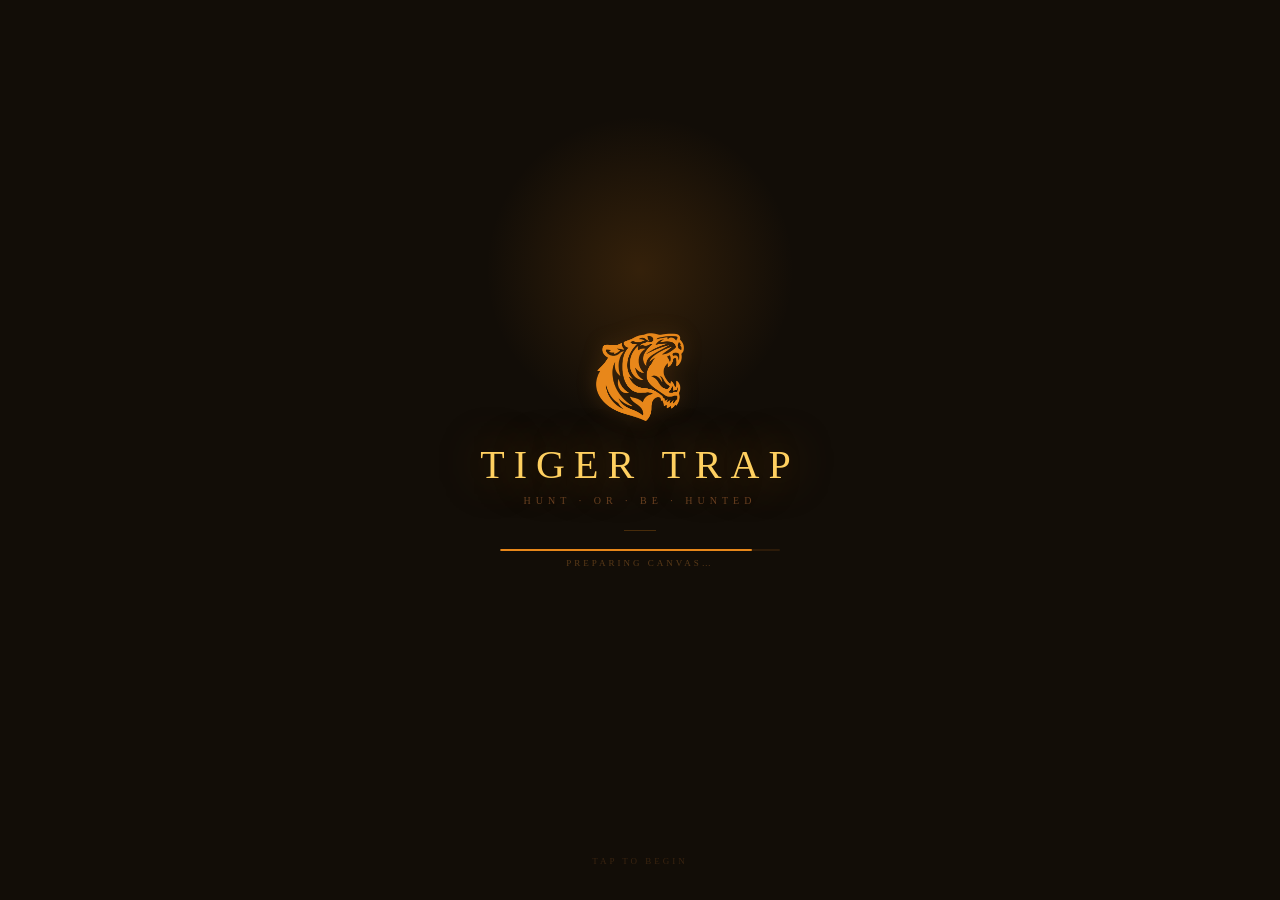
==== index.html @ 63dec056 "index 1" ====
<!DOCTYPE html>
<html lang="en">
<head>
<meta charset="UTF-8">
<meta name="viewport" content="width=device-width,initial-scale=1.0,user-scalable=no,viewport-fit=cover">
<meta name="theme-color" content="#120D07">
<meta name="mobile-web-app-capable" content="yes">
<meta name="apple-mobile-web-app-capable" content="yes">
<meta name="apple-mobile-web-app-status-bar-style" content="black-translucent">
<meta name="apple-mobile-web-app-title" content="Tiger Trap">
<meta name="description" content="Trap the tiger in a few smart moves. A minimalist tactical puzzle inspired by ancient South Asian hunt games.">
<link rel="manifest" href="data:application/manifest+json,%7B%22name%22%3A%22Tiger%20Trap%22%2C%22short_name%22%3A%22Tiger%20Trap%22%2C%22start_url%22%3A%22./%22%2C%22display%22%3A%22standalone%22%2C%22background_color%22%3A%22%23120D07%22%2C%22theme_color%22%3A%22%23120D07%22%2C%22orientation%22%3A%22portrait%22%2C%22icons%22%3A%5B%7B%22src%22%3A%22data%3Aimage/png%3Bbase64%2CiVBORw0KGgoAAAANSUhEUgAAAMAAAADACAYAAABS3GwHAAB8FUlEQVR4nO29d5wdV3k%2B/rznTLl1q3rvVrO6rK6VCzbGDgZjjAHTIQTIl4T8qEkIJISEJARCQg9gMMRgbAOuVIO61SyrWr331da7t87MOe/vj5lZ3V3d3b1bJNngh89F3ilnzpx533PefqgmaTNewSv4E4W41h14Ba/gWuIVBngFf9J4hQFewZ80jGvdgT9mfOPe5IC19YGftg1YW6/gEugVJbh/GEgi7yteYY6%2B4xUG6AV6S%2BwfHEDC/Hovn/0KU5SHVxigG5RD8N0ROdHA9YW7%2BUrlMMcrDFEarzBAJ3RH9KWIfSCJvK8oxRzdMcUrzHAJrzAAekf0LwWC7wmdGeIVZugaf9IMUIrwB5LgB5JX%2BvORymGIP1VG%2BJNjgCtB9NdyUejtx3uFGTriT4YBeiL8con%2BZSABlc0Uxczwp8oIf/QM0Jnwe0v0/SL4l4gMVM6t3THDHzMj/NEyQH8Iv9d0%2BzKSgXq6/E%2BNEf7oGKCvhF82Df8RyUDdXfanwgh/NAzQFeEPyGz/ciD6rlDG1y13VfhjZIQ/CgYoJv5yZvyrSfQD0cyAfaB%2BMENXK8LLnQle1gww4ITfR2p9GakAZd/4p8IIL0sG6K240y2B9oF6B5rgicAE/wcCCGDNEJov5WuMq5VHJw%2BS9RMHyfyoKmnGLTKIfIJ0Fav6tHaPNylxrlVHjzeroWdb9cji%2BwFACijqRNuaIbTuOi8kvFgQlJTkGQRPEJgZYAb91xuSEc0sGP7fnRlBCiilIfs9SFcILzsGKDXrX2nC7w/Bl%2BobASwIGj4hic6EGmJ8jTz6mhnWyeUTrCHjauSY2rhIEAGiRJvMPrF6GmhMq9b6NDfsO%2B%2Be235G8baT7qhjjWp8l30EeHilOFMVEelxtaJpQq10kragiigZQxIUr4yKmG3AMoUwBLEgah8SZiYoDVWboFqloRzF3s92FnZtP%[base64]/L1jGDXopM8LJggJca4fcmVIIAFgJaMwSz37wlKT9rpHFg4RijedYIMzm%2BVg6tiaI2bsuoGRAgg5EuMFwFjwjCIIhkRCAUSggEjxmZAkNpKCkuiRmagwWBoQGQISGjJrUTtg6okAjwFMPVQN5lVpo9QUREIEGQlkEwRcBVwctQiRFi%2BMsPAyh4gOMxw39vURuXeHBzduMnnkzfwAzBAIXj8FLAS54ByiX%2B/hD%2BQBN9CCmgtKZ2wpwxXO67c4Zdv3KSOXZ8rTEuZhI8zXAU4CqGp6HJn2j9ZwqIgP7gaThfW5fdeKLZixAIEwfJ/KJxZs380easmEVozbM2qLQopQNmUJp1OJETgSSRtE1IS/rMIQjIOoyCx2jLc9vZlDrXmOF03mW3raDd1hyrdIHZUQyliQiMqEWcjAgxKE5m3BLmyEpRM7ZGjrUNSFcDzNBDkkJ88vH0mu9tztW91HSClzQD9Iv4B4DwezfTX7pYEJRm/yNLAe%2BWKdbW%2B%2Bbb0YVjzDkJWyDnMnLBjMuAFkTSFDCE8GdnT0OBASkgNYMtCWrM6tZXfa014nhsh89hMK4fbuz9m1Uxt26yNaclx1qKy5lA%2BSsBIgYJSwKWQfAUI%2BMwzrToM6db1MW9573Wo41KHm5Q1Seb9MjWvK667CVLUErnQ5ZBhaEJcf6uWdaxDyyP1Wn2dZZzrercHd9qrcy5HH8piUIvSQa40rN%2Bd6fLD4q7/EJBUABIMwQBfPsM67l33hCpnjfanMYA0r644gmCYACWhEjYAq5itOR0Ie9yLmJSrDoqLCGA1jwzM1gQSArg7Q%2Bmdu8%2B500XBK0Zkjl4FkF/4c8Sm94wx17a0mkl8DR00iYhBXCmVTcdbVSnt51wm3af9WJ7zrvjGtI8JLzWlFQYXinOTx4szo2oNAoTagT94bAb2XDMneMptgRBTaiVx2qiIq2ZqSnLyZPNaoynYRBBSwHlKphhe595dXzde5bEVrTmNAsC7Tnvtb3xe63Jl9Iq8JKrCnElZ/3%2BEH4pggc6KrbhrL9onLn9/62IGUsmmEs9xWjNsQL8Gd0QMBSDYyZRa05nHnkhu/0Ph9zo%2BZSuSjsci1vUMKpKNr1muqnunGkvYSZKF7gwNCnsCbWydedZTwJASEBSwFMaxmd/mZk9e6RxZkyNHJl3mQWBFINrYkLsOO0e/vdnM62bT7hzNaMGACoiomXmcOPILVPk/nmjDXNsjawaVy3HVMXEWEtirBQE2yZsOtHynKfYWjzO3P7Rm2L2lCHGNEuSAICCx%2BpwvTr8xN7C%2BZ88n1%2BY9zgmBRQRtKdgmtJnRKXhScNXbb5xbxJ/%2BehLx2fwkloBrhTx95XwuyJ6InAo5oQKnSDohePMnffPt92bp9g3GBJoy7MCgWTRjKwYOmIQHW30jn3kZ2l9pEFN6ur5N04xN//zHYnramOiSgPqd/udFz78WNuCcAYNdQVDwPM0jA%2BtjK7%2B6E3xVU0Z7RFB2CbR2kPO8//wTGZUVZTaFo0zzs4aYVgzhpmjahMYPCRhRKKRwPHgMZoyGoHcrpSGilkk1h8p7P7aupzx1Tcmx4ypNiqbcrrdFCQJFDEJEZOw5bi7/2NPtBmHL6pJROBFY80dD76tck7eZW1KyNYcZw7UezLjcAQA/8XDba%2BIQMXoTPwvQcJn6dvuoTRkeP%2BkQfLwzVOs0zdNMYfNGG5OtQ2gNc8aDC62zLQ3ArAhQI0Z3XyuVV/IuihczKjsqSZdONyg7EMX1dBjjWpCeP2EWnn4c3fEC0vHWzMKHuOND7Ts3n1WXV8sRkgBjxni1qnWpm/cW7G0IaM9Q8BgQO864744KCErJw2So0PZXwjAEITzKS%2B/77w6dKpFpWrjMnLDWHOWFDBCow8DiBiEgufbMF0FbXTSMRRDaw1VExPmyWav/q0/aM2fatFjfvzOyn2Lx1nTWnLaMyWk63Hutf/bWv%2BJW2LjBIF1CafZtcBLggFC4r8as37X5tNuZ3tdTPS1Mbp442Rr/%2B0zrMSckeaMmpiwCh6jraA9ApFlQCoNeNo3YcpO1hkGYApfGSUCJBE0M5QGHMWob9Nnv/tc7vAjOwrLlIY0JBXetSjy3PuWRecUXOZ3/ijVeDRgEmaQIeG4Cva7FkdW/8NtiVUhAwBAzCIoDWQc1gBUVZTMIw3q9CMvFA4/sSd/3YU2PXzxOHP7uxdH9YLRxvUMEsXDpJlZEAn2PdWhyV%2BITgPmKrhDk8L8yfbcc9/blK98/H1V09MOa0kQSkMnbBJbTzp73/tQ26i0wxVfvzdJzNc%2BhOKaM8BAE/9AEX7QFocXEMALx5o7XzvTTtdNMqaPrDRqPGZkCwzXJ3SqjgqZcTRacrq1IiIqKyO%2BxSfvMhTDo6IuMsCaWQsiYQoYUcs/e6xBnfr1fufIU3sLIw5fVFOkhKsCxVIKKrxhtr0lZkP9YHN%2BZbEHOW6j9bF3V7WNqpIjCx6zCJhOM7Rm6IgJQxDhe5uya769IT8rlefqmhjVf/7OxInbp9sLBfnMJ0u4mZkvjZ%2BrfDOpo6DB4NBUG7wZ5x3O7T3nHV403rre8RiCQJqhtAYPSgrjmb2F5//i4dRsAPTVNybltWaCa8oAfSL%2BXs76vSX8QKkFM4gBStiUes0Ma8frrrcHzxlpTouYhExBo%2BBBBR5YYQiQZRAe25Ff/%2BiOQuXpFjV0WIW8uGqiefG2aebY8YPM8QmboNk3cwJ%2BUVYhgJzLqG9TTdtOegd/e8DhdYfdWVmX48Al2R4Apg%2BX%2B6oiInO8SQ1tynAt%2B9YmKQne1GHy8EdviskFY8wZbQV/1g3fxwtm38aMbv7Uk%2BnDaw%2B7CwFg5SRzy9fvrVhYmxB0osHLNme55XSzd%2BFilnNNGe02ZZnzHhMzEDGIByUE1cbJGlMtq8bUyNFDEiJhSEJbXncQjQiAIQlOIDZpBidtorzHyLlwh1cI84vPZtZ88ffZOimg/ueepASuHRNcMwa4VsTfFeFLccmEGbTHtXG6%2BL9vqUjPHWlOyHuMTIGZGZrIFwE0g4UAlELuAz9tO7DtpDu3c7umpMKM4fLQlCGyaXS15GEJsgGgIcPOqRaF4006vuecNzGV56rwnsDMKQBgXLU8%2Bqlboy2Lxlqz45aQWddfYXIO5x1FjmXAHF4hhtkGoRTxxy0S51PeuT9/ON12%2BKKaYgh4iQilPn5TfP/ZlHb2nHOjB%2BvViNYcKtMFXQEEnt1OKI4CrY3TxVkjzKO3TbO8V0%2BzFiRtYafyrKSADB1tgiCYAdskPLw9t375BGvKqCo5JOuwm4yQ%2BZYftL7w3DF37rVmgmvCAD0Rfy9EHqZSfFLmrB/K96H5EgBmjTD2AMCus97MmcONvb94X9WMpoz2hLhclgcADWhLgL%2B5Pr/umxuzKzVDCIIWgjwBsKfZ7CrYrXNfQouSlHBHVsgzN04xT7z7hsj1I6tkTWuOodkPeTDEJQcUM%2BBq39FV3D/N0JZB1JbXre/4UWv9oYt6im1QztNsCYIO7fVdVZwLmUAKeGgPNQI81dF0Pm2osf9Tt8adlROtWc1Z3R6SoRlsGYSGtG5e8V9NNXWTra3ffXPFwrYCu0mbzJ1n3MNv%2Bn5qtKf88QlDq682E1x1BugP8YfmRwKgGBJFJkgiaLp0rS9nc3jb5YQPP%2BS4/WMuGWduv3tOpHD3bHvJf6/OrvnvNdm64RXizMPvqqioiIikx2DRzRpUGRX43QFn%2B9fWZa1dZ72Zpa4J%2BsmhTB3oGOwpmIYk59brzG3Lx1t83RA5fGSVGDkoIe2s44tbQvjOM62hBEHGLSJTUmCd8WOCwrEMPqiOmyTe/VBq68ZjvthT/KGJwDUxakxYIm0ZcCImOQmL8nGb3KhJyhDgDUfdiefb1Ihi5gy8uBAEDYCVhmFIuP/6Z4lt98yJLmkJmMDT8AYnhPGl32fWfOkP2ToA%2BNwd8fXvWBRbXt%2BmnCFJaX3w4dYNT%2B51lnXOOLuaTHBVHWH9IX5JUIohVUC0xddqhoDvEb3MN0%2Bg0hGMAOIWtd081dp572y7ev4Yc54gAhg4l1IEAOdSeuTuc%2Br5W66T81I51ihh1gzRlNFq1SRz3qKxFdh1xtvzwhm38WC9NhzFwjZITxksvO9szs9K5biaCKw1SBC01hBTh8j9/3ZXwpg1wlyq2Y/HyXusGzLKEUSCAFIayhQwqmLCaCtobD3p7D3RxC3n0547odqI3jrNWlTwfK8xM1RFhORXVmdWbzzmrqqN0cVxtcbZEZWibeZwqUdVyVhVlOKDk2JQ0qbhMYvsyoiAIYGzrdrbecbbu/aI00IATEGeBpMKVskwhKHYBOspmJ96Ir1weFLsWTzemtmWZ2VKyPo2L/fozvy44FvztzfmR79mup2xDIq4ivmeudHkUy86DD9ADh/8aRu%2Bfm8S37g3edWY4KoxQOcklt7O/IohByfowspJ1sHZww0aXiFjcRu2YnA6j3xzXhWaMuyda9V0Pq3tTJ7tggej4MFyPDYUIAyCilpwBsVF25JxZv7GKdbESYON5Uoz2gqslWKvJiFMU17imQc35%2BmWKbZPVt1ACshQDl40zpy5bKLVHiEZjRL%2B49fpNbkCJw0BVzMM4Vs%2BaeoQuf/H76ycEjFIHG1UTTGTYzUxGYlZQniKLcBXliURWnPa%2B9nO3Jbvb8lX7a9XU7WGHF4hTv/3G%2BxMGLEM%2BJGcqQLrKUOM%2BE/fXXl4WIUYUh0Vs%2BMWQQXmVgCwpL8MnWlRrb/bn9/37CFXbTnuTqpP69mdP4SvkHM7vYTfT2kYUkB5GsZnf5W1H323kSciM24RrTnk7TnZrBcKAc0aONWsxj5/yn3hlqn23LYC61kj5HWTBxuHDtZ7U8JY6WJ6uRpMcFUYoCcnV3fEHyqEb1sYWfOXK2KzhlXIFUR%2B7HloUZEESBHINQxo9uOBHQUUvCDojFkRkbQNMmMWQQpCzmW0ZHW7t5YFhClANTHBBLA0yN180p334Jbsuvcvj60416odKWB2toGHCOXftgIrzcys2auMichnnkiv/u6m/KrAeeWvYORbF8fUyOZ//11m/R8OuZM8zYZtUMOckcaJuaNMNbZaVBoGZGOa03vOe4UNR70Rhy96SwGf0heMNl/46j2JiTVxOao1r7lYBxCAeM10e6EX%2BBbyLqtMQXsRk%2By4JdCa1862U86e3%2B13MmuPuBMvtOnF7UPvvx1PqJVHlk0wz4ypkfTU7kL1zjPeTBC3W8mCOCQoDSkF1OGL3uSf73LWveOGyApXA1GTzKA9rQnGB5dHV98y1V7VlvdDQ6qiwl48zjh3sN6bEj43XAVCurnSTHBVRaCuPLyXIRR7Am/nW%2BdH1vz7Xcm65iyjKavb7entMq8f/M7FdvbgnBAEkgaZBDIZvhmyNc8qkGpFsbdWEKjgMeaNNmqZQFqzIQj6357NLqmKik1vnBdZnMoxCh4rECCptEgkCFIzvMEVMvLN9dk1392UX2VKKriK7SXjzOfPtuqaE81qPBH4t/udJR3vZpxtdUY986JTcmgMCcdTsBaONl74%2BhsTU6KWiLfktDJKiGctOVaaWRORrIiQlILkkQbv7G/25Q4986IzdP8FNa94yGvjVD9rhHF08XjTWTnRmlQTxcjfH/Yu/HBLrnr/BTVFSihPkaFD5Sp0ERSt1E/uzlfeO9dmQUTjB8mRUZMyeZdjRODNx92aXWfcg9OGmlOyLnsAMH2Y0YEGOzPBlcYVV4J7LfcXDSYzqCJCzc%2B8v4pr4rLK8bhkeEF30J20glCRVewrzaLYchJ4OyVB3fv91NFD9d5kEczaBOh3L46ufdsN9vQRFcYQIqAtr0s%2B01NQtXGSP9tZ2PTxJ9KLLcMn/tfOtNf97atii%2B/7QerU8SY1QfiuARK%2BZCJC5ZyINIOJNaQOMqnCFEpPwZw2TL74vTdXjErYoiLnsio1JkpDkYCosIk8BWw75e79xW6n6fcHCzPCNEUwMLJKnLphjHl82QTTnDvKmDR1qDHIUcDPd%2BY3fX19vvbQRW8ycEk8kQLeLddZ28bXyPwPt%2BXmZQqcLPpePDgh6p96f1VtzCIr57L7pgdaTxxpVBNDb3pFhJqf/vMqrzouBlmSaMsJZ89bH0x1MBpcTaX4iq4AfSV%2BwBd9FEPOHmkeHl4pF6byrEvNcj2hK8tN0iahNJBzfds%2BA0wEoTVUZVyY71lsN33iCY8IgbUGEN/blFv1i135%2BuuHG1sWjDVy9y%2BI1inuaIr1NHRFlOT2097Bf/xV5npTwnMV27dPtzd86fXJFbvPuSdPtqhxgC9GkG9NoUCRD9BxTmKAGGCtYYytkce/dk9yUDIiKrLO5cQfZodVxYTMuYzfHnC2PvxCAWsPOwvDa2rjon7JOPPQLVNMc94oY%2BqQCrkiYQvkXcYvdhe2fmNdLrb7nLe4uN2pQ%2BWBW6dZ5%2B6ZbU9tyHDNp5/OqEwByWAZICngegrWDWPNo9UxMTyVZ68qKsyqKGWYQSSgpABSea4%2B2aL3Dq%2BSg12PETXJ7my7CPWBq6EUXzEG6LXSe/l5JgDXD5cZU/jfH8GulhpgDmzfCCYMIj8dtTtTZRF4%2Byn3YHWMkmNrjBGWJBmGArgKojmn9R0zIoue2etsXnvEXRRaoAwBrynLQ9YccYfcPMVab0qC6zLLQCcIbd8tWZ365JNpI/ToLhprPv%2Bvd8YXFxRz1uEcODCJwlfuw69fG6f6pC3SzBBtBZ0AgKYsDwp9FTUxuvg/b0hieKUcksqxMuQl4lcaigiiKiZkxtH81J78loe2Fextp3wTqCSoBWPMna%2BeambrJtnTRlaJZTrUmgGsP1LY978bc63PHnQXh5%2BjKkaNN0629r1muhVfONacPbhSXveDDbkN//BMZr6jOOKvWAQSrD0F68bJ1uZP3xafmff8SUEx%2BCOr4vSXj6aamnNcYxpUYGby2DdlA%2B12AnTFBCGuFBNccR2gLKW3G5IdkpCy2JDPAAwCJWJChh9PEFDwGDk/5qadIEtBMXTMIjrepBo%2B8Eh2cE1MHF0wxjg9bYhBk4fI2uFJMbgqJgbFTKL/uSe54G0/TO3ZfdabIUS7zo1/fE18w7sWx5afTakOySfM0AkL8tNPZ3cda1TLAb%2BcyX%2B%2BLjFRAUQKZEkyDAHPVbAYwJxRxq7bplots4YbQ4dXiiFRk0YbggTA7hO7na3/8rvMUmaQJanw73clz00bZsxqyuh24leBLaAyStJVwC/35rc8sDkf3XHGW%2BSPnzh/%2B3TrwO3T7KEzRxjzbMMPX8g4jKQtcKTBO/X9zfljj%2B0sLHK1n202ZYhx8HXXW%2Bdum2pOHVltLI9ZAvVtXv7DP01tefSFwkqg3Q8QmKCJ3nmDveaTr0rUBQF9LAVk1mFeNsGa9aO3VR7%2B%2BBPpC3vPe9MAwCCWzL6ClnW4UEwGnZngSusDV4QBOos%2BxSiH%2BAn%2BsgoAcRsyTOLWQShxOs/pr6/PbDvfpmV1hNSoKilnjpCDpw01pkYMopzLXSrbkiByDvO9c6PLhibFji/%2BPht55IXCSqAAApCwKTW6ShxIRkR28iCRjtsUZ4AMQZ6n2Lxvnr3mbQujdWdblWuIS9lPnoaqjQn52M7cc8/sLSw3BJQtKf8ff5bQtXFR1ZJj17AgqqKiytMwx1TLYx%2B9KXpx5ST7hrhFcBQj5zAiJiHrcPZLf8hufWyns5h8h5385C2xrTdOtpZfbNOeIWFoXyTScYukJYH1R91d39yQ01tPujcAwOyRxp7XXW8333SdPWNkpahzPEYqr72sQ1QdE/JCm2r5znOZHQ89n5/VkuOVALBwjLnjTfMiuVWTzPlVUTElXdAQRNh2wjn86WcyhT3nvJVS%2BMUfpO9NNuIWtX361fHdb5oXqWvJ%2BUnH4QQkCdSS0%2Bq6ocakh95RkfvP32fXPLOvMG1UlRzqKIZtEE636NRl377TN7uSotCAK8G9kvu7DFm4ZAH6x9vj69%2B1OLa8IUjySNoktp10973lB6lp7deTPyONrJKnPn5zrP6W66wFGYe5VOhCCE9DV0ZJ5BzGwXpv/7c25lr%2BcMhd1LliQdi2ZogZw%2BSLP3x75RStfZldXBJ9tGkQWjK6%2Bd4HWrymLA/WDPHp2%2BLr374ourwhIFoi/7m/PeBsWjbemDG6yqhsymr2E1CYq2LSPHrRPfHxJ9LZfRfUNClIKc3yDXPstf/6Z8mVTRntSQFDaShTQlZGBfad9079z9rs6V8H1qSbp1ib7p1j2zeMM%2BcmbIF0QSPnsiuIqDoqjFRBO0/uKWz%2B7nO5sada9BgAWDXJ2vLm%2Bba5fII11zYIzTmtCeCKCMlHXihs%2BJffZq7PFLhCBHkHwTuLacPkvn%2B%2BIyHnjTKnNGa0RwKylAjqaWjbgIgYhKON3vkhSTk0CJIT//ir9JoHt%2BTriqm%2BM0FeSaV4QFeAPjm7OoEu/csAcCGtvbAcDQHkKsaQpBhcFaWmdIEryFcd2VOwJtSK89OHGaNzLntgkCpqtzMzEAGtOXZr48IUguh8q66UBOVxu50eQeyMwQxpSip88pa4iBpkBA6vS2IZg%2BMm5GdXZ19syPAKALj5OvO5tyyILG9Ma2VIv032Z0fxxtn20qzLaMj45kuPIarjQuw96x7%2By0fb4vVpPdYyUHAV21MGGwc/fnPshra8VgCE0lDVMSFbcrrwhd9knvvOptwqIoy8Z3Zk3b1z7aEzRxiLBfn5xw1p5RKIKiPCZAC/2lfY8q2Nufjec94KAFg%2Bwdz2joURY9lE6wYjyEFO5bVTFRV2uqByf/tkbuujO3yRRwo/nNvzS5vgvnn22o/eGFuQjIhYQ7poVWI/QKWYEQwB4Sqwo5hHVRnDAhGJWnK6sPGoO7IUDVwtfeCKiEB9lfuLD4X25Z1nvISjmMIIzLwHPaZaDpo21Hh%2B0wl3ngly3SBn9cH7KxdJAeQ931GmtK8fEPnhBYCvqGqGillkmALiWxuya774%2B%2ByKcGarjdPFFROtAysmmsJTTJ/5ZXZOwWPzjbOszYvHWysbMx1t7oqhkhGSG445e5/aW1gmBXQyQq0fvSk2vuBdyicoRkuOFRFEQPw6YZE4UO8e%2B9Cj6cTFtB4mBVylYZqSCn/36phK2iLSlPWjKBMW4Ynd%2Bc3/9mx2VFueF7xvcXT16%2Bfa100cZKxwPd%2BjjaAuUNQUZtwiPH/a2f%2BN9bnWNYfdRQAwfZjx4vuXRtI3X2ffYMog%2Bd5XomloUtrbTjkHP/NMRu27oFZKCY/8CcYEgPG18uj/d2Os8bZp1sqMw2grsCICKQ1PChhSFgXoMTSChKBgtSTfMQk1OCmMR7bnXzjcoBa3f/wiIr9a%2BsCAMcBAyP3FYN/iwzvPeFOPN3nnR1UZQwsea/LNjnjv0qix6YRLof18z1lvyuu/07J7wWizcdIQYQ1NiIqqmEjmXC64it1pQ83rGIBtwKiICOPQRXX6C7/NnPnDIacufOZbF0TW/PmSyIzRNcbyvMt4y4OtuwseR6ui1PSuRdGpGYe5c2QdAVAa/I31eZfhhwC/Z3Fk16RBZl1DprSDKjRdKoa2JKE1p9N/8/OMDohfAX65xLfOtTctG2/V1bdpb2hSmMca1dmPPps5caBeDb9vXuTw3bPtOcMr5Kqsw2jO%2BB5twI/%2Bq4kJeaZFNX7x99k9P33BWeQojgyKiwvvXRI58IbZkcUVUWG15jRnXWgwEDFhREzC97fk1n3x2ezcrMuJ0HkHABURannrgsiOd9wQmV%2BbEBNa/ER/YQjIRIRAILTkNWfynDUlzKqosEzpi5g575KljAFOWGRcaFXpL6/JjAidae2D2Q0ThPQ1kPrAFVkBuvX2lkH8oatdCqiMw4nHdjjb/u42c1jOYW1IP%2Bbmxsnm7Pcvja7%2B1sbcKiO47oXT3vUvnPbaG7Uk5V3F9pxRxu6fv9c2PAWca1VNP9iS2f3Ac/mZLXleBACWQfl/vD22/U3zonUtOY2cy/yRn7U9t%2BuMt5QAvH5WZNekwcaqxozuYHdXGqoqJuTTe/Jbt510FxKBx9bIY2%2BaG13cnNNalKjR0wkcMyH/7qnMrhONaqkp4OmgetqwpDj3nqXRuS05rW0D/MiO/IYn9xTsJeNM53N3xIYOThjjWvMaDRmtBEEIAak0VNImqRl4aFtu/bc25sada9V1AHDPnMi6v1gWmTK2xljZmtMIoza1L35RY1pnPv1M%2BoUndhdWhETnKraHJMW5O6ZbB980LzJp8mBjVVteoyXbvoKRYuhf7CpsWX3IUUcaVG1jhisjFuVHV4qGBWPM7O3TrElja%2BXIYPKA4ScBZf7qZ20HTjfr%2BeQ7AS9NEqWoviNdDCgGRAkunv37K/oU308EJhDHTco88p7K1PhaOTLIMyUwdMIm%2BYXfZVY/sCm/CgB8OzOIwUL5tWqYGXTPbHvtrVOt6NMvOoUNR53JjRkeGj6jNk71/35X4uyqyfacCylVGJyQ9g%2B3Ztf/86%2Bzy4mgbYPyD7%2BzsnlsrRhRcMGdPMfaFMA7fpR6ce85bwYD9NlXxze8eUF0WWdRqTNC5nlyT37zJx5PLwqzv0Ll/yOrYmvevzxW11Zg3n3WefHwRd10%2BzRr3ohKGW/KajgKnvBDmkgxtPBTMmn7KffAV1Zn2zYedxcAwKTB8uBHVsXaXnWdPT/rF%2BTyRKCsBv3njUfd7X/7VHpCS45rAWBwQly4frg8fuMU21sx0Zg5qsqozLmMTEG7UpAhyL/XkuBPPJ7e/MyLztLidysm0poYNX77zcnGmcPMKW0F7VbHhPmxx9PrHtuRX2EIeK4uMQlzt3%2BCeeAU4n4zQHdWn76IPh3vp/Yqa4vHmc9///6K%2BTmXw7ABYoaujAjxs125jV/6fW7chbQeEbTB0i9SBcCPWLzsuQSsmGBt/eSrYsMmDTZGN6a1E7fJPJvyLtz3QCqScTihNORNU8zNX3tjxeLWHF82%2B1dGhfzNvsK2j/y8bQEBPKpKnvzJuyqGGZKsYF0vuRZqP7QBrOHe9/3W0yea1HgSPrMyg6pj1PDIuyuNqqiodJXvq6qKCsr4uQHtBAz4ifdJm4yCgv7%2B5uza72zML8x7vgPujXPstX9dF5tfE5fx5pxWQYJ%2BB6fduZR3/jsb84csCR5XY9C0oXLwqGoxbESlrBZEyDq%2BFQnwg9sUA572q9W1ZDn9mm%2B16IKHCBHYVWwFK7cHkBZg7ShE3nZDZM3nXpOoq08rpzIqrLu/07J37zlvWugILEmA3TDBQFqFBlQEGgjRpzOCvFe1%2BYQ7/19/k1nzj69J1DVltRccFy05rd4wO7p00Rir6eEd%2BdVP73XGnWxW47wSeQMAYAoqzB0t971pXiR/21R7MQBfHJAwbAP09bW5w6k8LzckuQDT7dNtCmN0OnWeNDMe25ln%2BCfptbPs44PicmxxVYZSYA1dERPysR255483qSWS/FlfCniKYdw0xXpxVJXRbvYEgJacVvDFDiMYF2aGro0LY/c59%2Bi//Cab2n7KXQUAg5Pi7Cdujp26c0ZkZbqg0VwiWE4QyFOM2pgc9vk7E8Mtw68e4SqG7zNgxczMDEQtMhOWwIkmrylqImaZwg7MyNEx1eLgvvNqGgBIQZ4h4eQ9jgVanEsEPlivkjmXIYhIEjBpsGzefdYTUvglIEtKPVdJFOoXA/RK8e3h/OWi06UDiiEMCe/Brfk626DVn7w1vipTYBQ89gwBozmrVU2caj56U3zV2xfYud3n9c7dZ73mk03KcDwWIHDCIjV1mEFzRhnDrxtszAnq93AQA4SETWLrCWf/L/c5S3wxhM3ahLi4YLQxNeswEXWw/Oi4ReLFc87RzSfc2QAQMSnzquusSYETrnvZn3xz7pN7HYsIvv1JByRDwIqJVlzp9igFAH6EadHzWRJQESX5k%2BdzG774%2B%2BzMdIEnEIAFY8wXPnt7fPCkQcaipqxutzZ11RVBoNY8a2YOM%2BoE%2BQF6EgRURQVONnsN39mY3/Pj7flpb19ob/7QinhdfZtyKhPSvu06q35kpdfymum2GFMtay2D7HOtat93NuVp83F3HgA%2Bn9I1WZcVAUIKwtgq6bVnxBXRQ3c0faUU4gFbAXo7%2B3d3b4kURlIahiSo/30ut%2BpiWq//u9vic2piItGa15AC0lHgQkbrqCWiqybJ2TdPsfybO5CRHzKRdZhzLnQg0pDy0wzx4JZCsw5s/lqxnDfKODysUi5pzbEqDn1mv7qb%2BN1B76SrMAEA5o409k0cJBd0TkzvDM3QUYPE8Sbv/M4z3jQGSPsOV9YMURmhphnD5MS8q6kUIymGtiUJgNU/PJ3Z8MiO/MpghcKfzbTXf%2Bb2%2BCIpyGzIaM%2BU5X1fSRC4vHYRE6C%2BtDq7/qfb89MupvUqBvCr/W7D2xZqZRpkteQ1v3tJtC5i%2BoFYBc%2BPy5g21Bi9fJLFf/nT1OZnD7qLlIbMO5yPWhQjAImIEMF37R5XYRXoMVm7K5Q9%2B5ch%2BnQ8dxnxt0MxpEFQj%2B8uLH/TA60Xntqb3yIJOpCpSfp2dW7NsWrKaK8po72mbPBv8Ms4rMNrgzZ13Ca556x7bM1RZ4GvOLMEgAWjDU8SXbYvhBSQrTmtfn%2Bw0O7EWTHZzJqSmBmlY6QDMIMjJmHnGXU073EsDIkOZ8NhlaK%2BOiaqPN%2BH0WEwgrKKwvE4%2B1c/a3v%2BkR35labwFf%2B3LYis%2BbfXJpe7HkhpRsSE0Vf60PBDm01JYsMRp/piWg%2B1JPKCwCea9OimrE6ZAgQGHA1uybLXmFGuXwyM0ZBRjgDo4zfHxkQMyuc9tgC/qh4ACOKSJNDTwVLnQ/rr7IQtF31mgGJ0q/h2vrabe7trN7xXsZ99dKxRTfzrn6Vv%2BPnO/MaqiCCl4QG%2BB1IKSClglPx1nukYHDEIT%2B91TngKpiQ/vY8AnjncGOJ43GEmVgwdN4n2XfAOHWvSE0GAIclZMNoYU%2Bh0bSkwwFIA%2By94LqE9KhTC3ycM42tkU8QgaEaxIxuawaYgdpXO/9XP2vavP%2BreYBuUc5ntN82313zy1nhda157NXFhnGnRZxrSuskQl%2BdDlAMBEPt9El%2B4Kz6kKkpNnobFDFKKjYyDtAgKaDEDcZuMiogwz7R6Z7MFziRsslJ59qYMNYbfMM7YrZhN26RYOJGoogmlt9ECXVkM%2B4o%2BMUB3Zs8O6Kfo01VTWkNICTdqUua6ocYgRzE6L%2BHlgAE2BWRjRru/P%2BSOC44RARgcp/qRVWKUo8J964J7/HIj2HLSuxCWOxlVJU6PrpSjghqa3b41EUTBY5xP6bDOf3g9A0DSEp4hCSV2I9JRE/Kzv8w8v%2BWkO8%2BSlC8ojt442dz0qVsSKz0FRAwyvrw6s/qxnflDtXER8TR0meHhl0ESRMZhNXmwOfyDy6N7w3IvjmI7XdA5SYBmqKhJdLJZnfnLR1ObXvvt1KC3/yh1rjHDjYb0%2BWjpODMXMSgfNUnCr1KHhjTr9hdGmaJQV6eof6vAgKwA7Z3px/nuRJ/OEBJKaZhvWxjZunSCNTVdYNWd3N0VWEPHLMKe8%2B6B061qLAWzMACMqzXO1sZl3FW%2BeFXUL%2BEoxvOn3ER4bMZw42x1TBqugtcdwTHAkiCyDvPJFl0DXIp6DaFLCLZKw6uOCvnT7fn1v9rnLLMEOZ5ie2SlPPnp2xJTEzbR/nrv8Lseat31%2BO7CpD9fFlsgBcX6uxWRISCbM1rdOz%2B6bMZw%2BWLABO1iniRQ3tH5v3qsLf3sQXexBssjDWrShmPuAT/hiGlYpYhcP1yeiJh%2BnVHNjMMXveilipOXoz901Fv0mmi6k/07oJezf3fniv8MUuuMibXyyPuXRBY1ZbUWfSB%2BwBcPTIOw5YTXwAwyfN%2BBL4tXiIxtELhIFAl2axEX21T6aKMaHvZtfI1QHZaJLhCIFXAVe5mCjhP57xqmnREBjVltO96lFU0ztG2QPNmiGr%2B6LjtN%2BDqPYIA%2B9apow4TBsupbG7Nr3/Pj1OAdZ7xZX3pdIl8dFYmc6%2Bs6fRmXDmPEQMwk8Z5F0TTgV7qLWRR1NSNmk3yx3jt68KK6zvALaGlB0HvPeq4kQt5lTKw1ht08xWKlASFItuR04WijHgp0ZP7%2BrAJA31eBfq0A/ZH9O54rT/QhgEn4%2BbF/e2s8k4yKqOo0Q/cG5OcGYNcZryIwOLS3M2mQUCWcMWxJwvk2Pn%2BxTQ%[base64]%2B1ZaYu%2B3i1dIFeDdKVmP27E306NyN90Ue%2B44bI2hsnW7NacqUTwktBd5Kpw9m8KaMzhy56Y4Jj7eMxJCkud5Ez2JDA8SbvYtg9InBNnBKKS7xMF2Ciy6JEQ%2Barb9NDLqT0WctXhNmWkOdTKvPMi84UIcCK2YxZlFk01sI7f9S655f7nGVSQI2oEKffsSiysCWntZC9z53uCiIwE9fGhHHjZPPEkATVV8dE0lVQUhD2nFOFYCZvNzinHZiO4qD0O0TMopjW0LZB%2BMMh9zwzKPTUFw/DtVgF%2BjxLDNTs31WbnSGlb52ZO8rY9ZEb4ytaclqVEWwGwLdUWNIvsdZ%2BLJjNz6bUmVSeq9sPsu%2BMSkSEHWzXSMX3mIJwskkXgnYpZop0hS2Snir/PYVfU5cJ/gcIlgIyBFTe5fj20%2B7xiEmsNbtRi7DzjLf/QpseQWjfQV7%2Bx%2B8zs3ef8643BTlKQ75rcfT40ESgswygmByamF0NzB9lxJdPsI5URoRgZk4XmF847dVSMBbhFJN1fDGOyE/m9zTYlJAX27zc0y8WJhF1nGy6wtVYBQZUCQbQr9m/q2bCkho1MWr4lzsTtZIgFZeXAK8YHDUJB%2Bq9w6da1OlwZkVgzTnVoprCwk4AoAEhBVRNlBKevqyTpBhoymkRvkDU4lzcQkJzeSIQA5CCzPB5pfDbA47tKSZmCEMQdp3x2gKVUQNAweNI1uGEFHAVszlpkDz8ZzPtRc053afKGV1BMbQkEBFE1tWYPsyc8PaFkQmteeZ4RMgDF7wjL17wpgaM2R7TE8aGhN9H%2B3FT9OguZ%2BvZVj0qTKsMnzOQq0BvUTYDlG367IT%2Bzv5EYCKwFFD/ckfi5KTBcmTGKd/qQwA8Bn9/S65eFA11uF43Z%2BAE17V/kqiFdGWMKjx92SxDjsdoyLAV9teS5NgSlu7kcS4F4TMQRwySQxOiqfP50CO87ZQ3Z%2Bdp71AiIoycyzjW5EXCdwkfEXh/iQF656LIxYqIMIPwiQGBYnDUIOF4cJgBTwE1caoZXS1GFVxWUYPokZ35s0rDEMKv8hCOSdQk1zIIiqGVBkctkkcbvPrvbsxNCyN0y6Wh3tB7X0yi/V4BqMs/Slzby9mffLOhUgz5yVviG181zZ7XnGWv3FlOMXRFhGjzcXfXC6e98YOTYpir2sM0STNwMa19m3RRdyxBTtwUl83q5MvDSOU4Eh4zJXlCitIRjSXAGipmC0wYbLQSAUL4G3IEliCSAlprNh7Ykm20DVDeY92a45h/8yXbofQL6xpLxllbXzMjsrhlAGd/T0NXRgTtOece/MjP2/a4SucF%2BVGgeQ9eZYSM7afdo0/v8T3nOiiUS8HkH7fJMSWgNStDgA0J%2BqdfZY43ZXkwFe19UIy%2BrgL9XRDKYoCyld9O6O/sLwQ8j2G884bI6ncvjq5o6iHK8jIw2BCEn%2B3MZw0BL2LA0Fx8GmjJK1nUUQYAU5AyJEzuNKv7sfeMnKut8P2YmbiE7b7rLvn3jakSoaTQAUpDCoJac9hd/LOd%2BY1DEkIUFJvF14Qi4YhKceofb4%2BND%2Bv7DAT8cAvQhZRu%2BsQTmei2k%2B7stjy3GYLADG0IkKuhvvDbTFtxKEdxG5URchWTFgSqjAj5uV%2Bm16w97N4gBTxdtD/wlVgFgN6tAr1eAXqj/HZ9X8%2Bzv%2BGHBpt3z7LX/d2t8VUtWa1EL4hfM9g2SZ5s9lrWHXFnV8dEe/mNS1oto%2BC1m%2BKo6P9YEFFXRBWkGgMAXA%2BmYri9YHZRUIzZo4xhAKBL5CqwXzJH/9uz2dnrjzp7q6MiE64SIqgfFzEo%2B893JNLDK41Bebf7ALzeQPi%2BEfr7p1NHzrSq0RURalEMz/Pze7kqKuTnf5PesP20NzuQ5TusOgRgdJXUiQgJItIfe6Jt3UPbC3XhfsblmsP7Kmb3VhkeOCW4j2tRqQ6H2VF3zLDX//OdiRVtBVZcRHTlgBk6ZhK2nHD35T2OmQJad6ZoQoeD7ZxAnWNIO0LiUsBb3uNIrsBZIVDWNCwIlHOYJ9Ua48ZWy6PBsQ4BdOH%2BZDmH4x9%2BLDXqxfPeBMDPjQhmXPGB5dFtS8Zb0wKb/0CJPqoqJuT3N%2BXWbjzmLSSCtgxyI5JiEQMiYZHx2WfSax55obDSKNqmNfyGYWGB2SOM6hdOuQff9VDrwZ/tLKworordGX224Q%2BQMtwjAwyE%2BNObpe4S8VsbvvDaxNKCx1rx5dtylgNmYOMxTxGATIFtV/vKWjGdmgZdZr6hjipBOzSDBRFsQ7jhdVkXidYCpwy/PHtJFij2QRBAnoauiQt7xUTzFIFARNpPK7/0Pw6K4qYLqGzN%2B8Vsw8SZeaPNHW%2B7IbqyKaOVHCCbv2LoqAlxuN49960N%2BblBsooYmhANE4YYVccb1akPPpLa8n/P5%2BvCfhTfH5o2icD/sy6L1/9v65jdZ9XM9v2M%2ByA59FXaAMoXg3q1AvSnQ5fu63qZCzdaeN0se91/vC65zFUMT4O6K3VYChpgQ0I255S774I3DABacrrS9bggOr1x0qaQKbqMUAzBAJsSqIpRDgCkQZ6n2WrNcdrwV4CSDGAbRKooTJqCMuy3XmePDDa5ltSJeYIqIiSIWPjBmczwi9D%2B5YpoRBAQ%2BJoGZi5kcMwU9IMt%2BUMZRyeJ/LJKliT1rfXZNW95sDWx7oh7Q2iU8PtYohkG7TjtzfI0R0JdpadHlysed9tGF%2B31hIERgajbP8uC4cuI8r559pp//bPEirzHWvWB%2BAE/xNmShLMt%2BsypJjUaAFJ5VNandX2gzDHgz%2Ba1MWrvM8MfPNYoKf9zUMZkSIIKRICEb8s/0uC1BPvrds4bQFuB2/aec/cnbBJe0WZ26QLr2aOMSUsnmM8zg4QonUcQikNSkGIm8aqp9paFY6ypbXlWAxXuEOpLR5u8i7/c584hgFWgeG8/7c7%2B92ezdak8V0sBpdE1QYeEFxb%2B7c7Z1RcaueyeAWD9bgewr0kGxSiHuwPiN%2B6bZ6/9pzuSdTmXVV%2BJHwAQJHyfalUXXQ1bCriO4sjhi9552yAgKChLAGpi4rJtf7SfcF9SDCIChiQ6Dtv%2BC0pc2jPiEjwNropS7Ktr8/ntp9wXa2JCeEHeQpABhnfeEK0U8tKxrt6YNaQU5L1lnj3UUX6JkYECM1TCJqw97O5PO7oiKATc/gRDQBGBS83mXYiKgktNxGWLwn1ThrtCd3Rc1gzS2fk1EGMfthcqSK%2BZbm34pzsSK9sK2guKr/b5MUHYMc61al9UIdIA8Pxp5QTPJYJv0qyMkAX4Clz4QNYQWmvvsj7Dz%2BWdPMRIAoDH/p5Zu8%2BpUU1Z7RoSsjgBRWvohC1kdZxyf/dUpvpsi2qoiJDhab%2BkSSrP6oax5tTXXW9vVAxJoXeYOv6EgMcALRxjvDBrhDkp4zCLLnan6ROCHIUNxxyLcDkTKn1pR85w8Lps6ipZb8pprxy9tf9LaD/En1CZmjHc2PvPf5ZYmHb84sL9If6wD8zA%2BZRv4tHBpLLxmDO%2BoU1lDekTu6uAkdWy1pBwuWgsXMVmTiEnOmnMRCBHAWOrxYioSRmtYQgifbpFjT1Urw5HzI7pk0FeLW4YY6j6tB7%2Bl4%2B1NZ5q1mero8JwFTwiUFtB6w8uj84dWSlP%2Bu2VFIUIBNwxw1JCEKOHtMveIKi4LVI5dg9fVCPZdxD2%2BAX6PCH2k9AHWgwa%2BFigIvQk/mhADEqIC1%2B9Jzm8OiosCmRGr78fOHBYNWX93F5mFoKgz7bq0euOuruSEUGaoV3FGBwTQxI2dZgqci7irVnd2tmyIwgi7zKPrDKGTRwkjxEIBpHLDFp9uFBvSyLuqOyKgseYOlQOMyTcww3quj9/OMXbTrl7hiSF4Zdqh1cTE8l/uC2aMqXvTyDqoJCzZsgKm1rmjTGm5hzdoUJFfxHk/qIxoy6mC6hoH8GSw1oerrSxZCDRJQP01fxZDorsxmQKqP9Zm9v71gdbt77th6m9H3y4bYfjcUaIy0OYe/MIzUDG0b4HlS4lnf9oWz6ZdZhlULE4GaP42Gp5xr8MLPwCT3ZTllOGxGWWHc1QcYuwaIzZAAAcOKCePeROrG9TWVNChkwjCSLrMk8eYkyYXCsPS4Kqb9MjP/jTtknf3JBdQwRvcEJYqTzrG8ZZM/9mVWyTDkSx9mjRYEWYPdI4MCJpVBUUBiTRpRjB1kVtGUcngaJqC30UZ3qDgRaDOqMnc2h5AWVdcfQAdPh8So/42c78io1H3YV7znszlk4wUkOSIul6UP390K66lHChfCeSevG8N%2BPxXfmN1TEhXU8XKmxBE2qNFgBh4J0CgNY85/ydtzuZJwNP7opJ5ghB0EqxISXU%2BZQe9exB54WKCJG6tH0TlIaqsIVYNcWq1/42S46jOPLVtbm69/44dfDx3fnniLVDILx3RWzFX9XF1hD8AMCgCSYAM4cbedPwLVH9GZOS4CASvOt9RS69f/F/l63U9nSgn%2BiCPsvp3xXLCe7F4LAp4UgBdf1wY%2B97l8TqUnnmcmP9uwMzd2AhBogI/LV12SlHGrwLUVvYnmbMHC7Dq9qvbkxrp9QrBMniPGO4OWXGcGNvoKhqAvhHzxeGt2TZMSQoVIYFQWYcxqunmtPiNqU0w5QEbQioAxfU9M88k1ny9v9Ln//XX6fXPrwlt%2BnWaea0e%2BdG1mmGEAJeGKM6fahR6aqek%2B77Au1XdohHTcp0GITL/ugeV3I2H2gjTIgrqgOE6EqeC3RMUhqG0pAfWB4tWH6hHz0QDh4hOolQvnihm7I8%2BB9/lTlD8MN%2BpwyWQ00JV%2BtLlqBDDapLUmMNHTGA18%2B22xgg1hBCQJ9sUhN%2Bsj3/XHVUCKX8lUQQKOeymjDIHHLXTPuFIBSYg6A3LQj6VLMa98jOwsp/eCaz%2BPX/m6p8Zm9hNgGAv02qkJLcQQmqCnZ4H1DSorBEYlzUJiKUCo715v7%2B96GL9q4Ar1%2BGq8IA3SFMjpg/2thZN8ma15rXutw0x65AgdhgG3SZKVMzpBDwtp505332V5kNBoEmDjbGDE2Ks/4KQUwEnE/peHFyeqc%2By1Se%2BVVTrPnja8SRIAaGBUE/sCW/4MVz3smkb%2B7UgM8E6YLW9y%2BIXF8do4thiZEgu0sIghYCnhRQrmK7rcBV4YsQgKoImiuiVOF1KtFy2bsFOcSaweXWAxIAuRpcYYvYyApxMehvRzGrH5a%2BLu%2B58rRdFkoyQF%2BTX/qCsDLAWxZE8qGTqt9twp9JoualXZKKX0P7SRzeM3sLyz/9THrt8CppLx5rngiuYwA41ayGNuV01hIQpYhJ%2BcVh7XctjtYHjyMicM7h%2BOd/m2n2lB8L78cPQTgeeGSVqPng8thBAERFeQDsb6xh6CAkIuxD%2BG/MErmY2Z53fBmUhlIayiCQbRBZhp8tpzQ8VWI8lV%2Bf55K/gqHiNmHhGDNM0ilduq0MXGmltrfoKUmmd7FAXf7RtxcPZ8FR1eLk8gnG7FResxiIyEYGBBEqIu0M0FmRhQ5q8f9iV2Hlx3/etnbWSNPw%2B%2BObTuvTenh9Sp83SxepghSQLVlWt021Fy0YY24PvaSGgNp1xpv9pd9n11dGhWR/pyaWArIlx%2Bru2fayW6%2BzN2gNQwYe4A4IouGKx9AU8MxLJdcvQ01cyNq4kAUXhfNt6mJjmpuIgJq4MBIWCa%2BI4Jn9TcIjBpHSQWI6QTgeY%2Bl4cyjhUoJLd7gWhN6tHtBHHeGK7xPcnfwfMsDtU%2B2jgxPGmMaicuD9AfviSIc4n1JQGlIS9GM78ytXH6b60OYeRjAeqFfnZ400J6Qd1p1FIQZgSEjLIHx4RbTizx/2sq5iO4jr8R7dWagbkhRrPrAiVteQ1p72GVtkXdafvDU293iTt%2B/gRTUtjJMv1b8w0k0zkQ72P%2BaOfWACvEe257b8ar8TOdvKta05XU0EHlkl9s4aYTS8epo1bO4o87qCB%2BRcVhEDcvtpd19NjKqnDDaHNWU1E0AZh/n6EeaUacONffvOedOEgNK6qHZ/oLBdKRQ3T3TJFOvvhXLlHnxNdYBw9/Wbp5ojC13I230BwQ/YHxSX/u6MRTzQebYKZfDGDA8pSu5gANh73vOC9jrcpQE2BXChTV042%2BK1LJ5sTXr/0ug2HYQzcJBk/40NubrvbsytrY0LA76ZkT0NRE2KfenuRO2YanFU%2BSuR2937OEpbjuKcoJI0SHFbGIKA061qXJvDlakCV%2B07r2Y8vL1Q994ft036u6fS6y%2Bm1YWKCEkAnuNy4X0/aeNvbcisSdjkK%2BUKKm6TvHd2pJkBuhI091LUA64pAzCDxtXKo9cNMSaFxaAGqGnSmlETpxjgx/aUvMj/cWByvBTCEJged531hqbyl%2B/1xQz2M1PI%2B8wvs8f%2BsM/Z/aGb4ytvm2puUBqm8JNvhCCor6zNrvyPZzOrYyaJuE2CGZwpsDckIYd89Z5kbMpguV9rmIaAJzrRd8i4qTxXpXLajzjtlFsAwLh9ur3oO2%2BunP%2BD%2Byv2LR5nbgX8XGNDkqs05NN7neXv%2Br%2BU2njM2WEbZKyabM/54PLY0a%2BsydV97tfptXGLhCCgJaf1q6dbCyfWGoc5mBjKHvB%2B2OKvJa65FWjpePNcUN25yzIhvQaBPAUMrxQ1QZwPlZ48LxFZcZk%2BDsztxxrU%2BBON6mTU7BjPH9T3VNOGGiNHV4u2v3g4NfNLv02v/pub47OWjDe3BZlbHAT1qR9ty6/68KOpbccavWOD4kLGLTJac9oZlBDD/uee5PAl48ytSsNggGRQLfpSP8BZhxONGW42ZOmXaM5q1ZjR6vrhxrSvvzG58OM3xdeaknKeYlMSlBDwLqZ5xF8/lp722wOFLQWPcfdse9mqyeamx3YUVv5sZ35DdVwYjsdeRYSs9y%2BPNIU%2Bk07j2t2fL0tccwaYP9qMKR5YB48ftMYYEqchw5PyXHCMO89SUpIbC5w/xQgST5SnYT1/2j0ZKWGdIgKlCszvXhSdnrQp9a31uVUfeDh1blSVzNiScgFjUSDmqS0nvAXv/r%2B2wV/%2BQ2b1hTZ1blBCWqYkVEVF5X/enVz4nsWR1aFOFJpxCYAIIkT3nFcNXe0/EJSDl6k867YC63cuiqz8yhsSR6pi1KAYEsFs7mq2/%2B6pzKzNJ9zdcYvwprnRuCHJ/dq67OSTTV5DzBZGc5a9V0%2Bzb1gx0dystN/3gfouL0VcxgBdmUD76h3sDnFbpKYMEaPzHkADyIyBbVtXRmV0eFI0AugQYBYu7WOrxIm33xDZSgSIok31inlxzWE3UUo/EQRRcFmPr5WD3rIgsgMAjjXqKY/uyNc5iiNcVMIkrPSQcznxgy35VW/7YSr690%2B1rf/9QWfz2ZS66CnGR1%2BVWPXAWyuOzhpp7Czub6h/bDvpxl3V/f4DhvA3pb7Qpt2l481Z//2GRFN1lBqC%2BHxIIu0ojvzDM%2Bnaow2qaf4YY%2BqYanGiMcNDvvNc7sW4RUIxs6fBH7spPjoZoRbNl68EYcJLl%2BNP0MWbFF41dCOGdWUKHTCls/hhl453bQECgEmDxIkhCTnI8bjPBW67BEPbJmHacNnq/9lBdmYAGFcrL942zbpO%2BPvzdkhL1IHesPucmnakwTsdM0l0tqmT8Dfpu39BZPGUIXI/ASwDkav4PQHfAUcENiRUxuGqX%2B5zln/qyfSi9z6UEu/9cWr/X/w4tenJvYWzgaLbTnKBd5pfOOXNPFyvTncWx0rBlDAb0%2BzNGWVN%2Bbe7kuejJmUCKwtJAe9Cmx7xb7/LHKhNSnP%2BKOMMEfjx3c7irSecA1VRYabz2p08xBjxkbrYXg7EuOL22xNeulCVNUOEsVc9faYO41n8372go/7gmopAEwcZLXGbDHWF7FzMwNQhMixiVTSK/vNGV4nC9BHW8KlD5AEATEVpiQzfnFnwOLr6sHskal4uBgmAPAZFLbI/eUtcmJIKCBLDO3%2BcMBFHaZ8RpIASBN2c49pDF9XUtUecxY/tKKzcecabTb78Q0X9UI7iyFMvFg7HLSLWPSunpoTRmNbu8gnmzL%2B5Mbaj3fscWKh%2Bf8hZ8rt9%2BT1ThpiSGeRptr6%2BPpcGAEOSbM5q79550WWvnmZt8DQMQ8ALJ4jxtfKoEWzNVKwoh2mdkwfLAwtGmy%2BEJuVy7ffXAteUAcZUkw4tMQPdNhFk3mNMH2aMiZqU4WAGBi49LGETSRN885RIA0oZLAJr0FN7nTFNGVWQnTK%2BAMAgiFSe1YIx5pQPrYhsURpSdJKbOzfM7DNCWEVBELQUvrJaTFDtYeMB0zyxpzD7SINbH7FI9rQKAP5KcDGt3fvmRZa9epq1PuibDuORvrI6KwYlKBqKLFtOuPN/HkTKehqcdbT%2Bu1vjsycNkgc9DcOUVAAB718Wrf/2fcn9MYvSwZ7NYciHBoCZw2X9T99TOfe119vri%2BuuvhRxTRlgVKW0r9QMIAiU95hHVhnDJw2SxwBABPV8wsSbwQlpqALTTVOMqQlbpJSGEEX1sMJZ82SzGr/6iLu9whbEJaxVhoBsymrvbQujK%2B%2Bcaa3TqmfbfghmkGYIpSG1hlEqkZzhz7TpPFd/e0P%2BYNzqmHjTLQgy7bD%2B6xuj02vj4kJYk58ZtO%2BCmv7AppxFlyxW%2BitrslOON3j1SZvMggedjIjEl1%2BfjI2sFCcdxRFDwItbsG6abs/%2BnzckjsUsShM66lg5F1Ir4F/vTCy/63p7XagDldXfq4xrygA1cYpr3dFRNZDQGioZIVp4KXmlw%2BwdNWDkHMaEWmPoqknmTqDjkg669GF/8ny%2BMuP4%2B%2B5y6RVLph1Wn7wlsWSxb9Y0pb9RdL8Q3h%2BuLL/c5yx/ck9h86C4n1bZ0/3Sz0rTIyuNmj9fGjnERUotAbz7nHe98j2%2BBAI3Z3nQp3%2BZOaOZlWVAtOXZG1cjR33zTRU0oVYe9jSMYUlZU9%2Bq9fKJ9vV/96rYbt1J7CMCKwZnHHY/e3t8yYxhcq/ug05wNXBNGSBiknVZtbYBhAiqOS%2BfYA6G74ntEONSUKxJAAUP/MY59rCist3tvQpnr30X1PTf7He2VEeFUCVkcEEgT4MAll94bWJWERN4XYl4YTBcuUwSOqe%2B%2BGxm8p5z7rGqKBleGf4TKSCbs1q/blZk2bzR5guhWMKdGD7UD54/5c79%2B6fTm6ImCduA0ZzT7vgaOfrr91ZU3z8/sqYmJmoEIC6mtXvP3OiSO6fb6/3K1hTGFkH6m4HriEHGx26JCynIvVITXX9wTRnAkCS7CHDsFmWH%2BhJkxmWePtyYMqFWHgmUNoXgozdn2TEFIV3Q7txR1uQbJ1lbmP0KzZ3bIoC/%2B1x%2BeFNOZS1Zug%2BS/DRLKcj%2Bj9clZr96mr2hyMHVrV5QTqWFMGOrNc81f/tUWte36Ya4RbInJiD4MURSgD52U7Qq0IkoFH2Krw1WGu9X%2B5xlH3s8vQGAUxUTZlNWO4PiVPu3t8XrkhGqUJohBGTGYf7A8sjkuC1Siv1aQqYgzQAMQTKVZ7V4rDlt5UTzeWZ/74Xu%2Bnq1cW1DITT3KuxWB/V%2Bzraq080Z3WBK6jFvWCmoqpgwb5xsnQYAFC3VzTnN8JVQdjTzuxdHhtkG5UIPbNFzJQmoUy1q3Peey22pjAqpVekPKfxdJJkZ1j/dEV/2oeXRNYagQri/sSA/DLoUylkJgrANdaJJT/ybX7RdaMmp5oTdMxMExbjUzBHm%2BA%2BvjG0PQzVKPiOIlP31vsKy9/44tf9QvXdkWIW0mIGWLKviAc85rCYPMYf%2B2XTrhdBkO75WdJpAiO%2B63goKFLy0VoFrygCO8qsg9EIK0rYBnG7W9Sda9DnL6GjfLwXyKznglinmWEPC5aIIx30XdLLgMglBZqbAetZIa/zds60tmiGo00zFfuSo%2BvF2Z%2Bmm4%2B6%2ByigZXYVvSF8c4nSB9XuWxuq%2BcW/y6KwRxq7Q8iMJSvqbSvRJAAxFlf0X1Iy/eix9riGtLlZESHo96ASGgGzKaO/%2BhdEVb5htr1UahiFLK%2BuhmLTrrDfr/gdTw774%2B8zqVB5NhryUHxE3SZCAyHvMd860hkvh%2B0CmDzWrlc8m5I%2B/plkjjInVUWr0F44rkNfcR1xTBkgVONe5Vmd34CDO31Gs9pxzm0zZc42cIIdXTx9ujl8wyvS9rMEH3H/eHV/fplKWhCACpfJav39ZbMHoanmsc40e9sUIchVbn/9N2mrN64zp1/wsScSCQIIgGjPamzXSmPbVN1Zc/8lbYuvH14jDiiFDxVMKnxmClaFshghFlQP1avoHf9qWOnxRHa8pQzEmAZnKa/WJWxIrbrnO2uipQE8pEfgW6j8Fj2Pf3phb9dlfth2JmkQIdKCNx9ydzNB5l2nGcHPK%2BBp5rCpKTdOHy4k5l0HkFzV2FHhIUtZMHGScCvpwBTW/3uGaMsCZFp3tlR%2BAQJoZcYusF88py1NMZYVQB9Gbd8%2ByNQPEgTjSmuea50%2B7L8YsYjDYU%2BCqKMU/8apYKiTITqKQkALqeKOe%2BPlfZ3fGTAgCVHdimCFgpAuslWa6d250%2Bf%2B%2BuXL0p2%2BLb1w01thmG5RV2mcGzRBa%2B%2BKB8FcITwp4YapkKQYJRZXjTXriXzycSqw74rwwOCkMzVBdMqYfnyQ8zfj8ncnFr5tlrVMaBgdJ%2BAHTdxD/QpPu/DFmVvr1WkhpeF/4XabiQL130DYICZswf4xx7tXTrN3DK2W8oKAM4Ut1zNCWAdTGKdv%2BRV4iuKYMcKpZaUb5ZlACqOABY6rFsKONavDpFtVkGyR60gP8QDHNKyZZc8fXysO%2BAuiXS3xyt2OogPDCrK1VE63Z710a9e3XsqOYE868zx50lv7X6uzqmrgwwqyvrp4vAtNpU1YrQ8K%2B6/rI0i/fXbHggbdUNH7iltiGV0%2Bz1k8aJPfHLEoDPtEFhQIMrWF4ymeQUDcJVg0vrL4sBFRLjgf99c/aZn7vudyapC2kLYm60gukT8DwNNNnXp1c8beviq%2BrjtHFIj8Ehc45KeB6Gta4GnnkvrmRxakcq7hFdPiid/hEkxq/8ZhbHzEJLTnNb5kfnfSuxdEZLTnNUZPE3vPe/ra8TgkBQSAMSoiyfCNXE1c8I6w7HGvUMVeh7EhQEUR5DquQw9IFfX7zcW//vfOMJQWXNXqolqY0dG1cmG%2BZHzn/L7/JTAo9mFtOuXO2nXBeXDjOmp7y9x0WTVmtPrAsWne80dvwmwPuMkPCVQrt2xSFM%2B%2BDW/KrYhat%2BeCKaF1Thj0NyK5imsgXd6RicHNWayLQ2Bo5esoQY/Qb5wBteY2GjLrQkuNzJ5vUxQtt7OYVc3OWxZlmnWjIqopUnisaMzwERSmLvlgISD%2Beyfjy6mzdnvPexv9vVWzqsEpZ05zVnqDL%2ByUIpDW4rcD6LQuiK1ZMNC8%2Bvruw%2BjcH3JHHGr2JAcMBgBxVJU/8650JFbPIbs1pt8oQ8pl9zgUCrtt%2Byq3OuxqeBo%2BuliOZGY4CCwn65YuFC%2B9ZHB0SPlte89jjy3FNGeDQRW9UQ1o11yZEteOVt%2BO70tDJqBDjao2zT%2BwtRO%2BdFymPeQREa17zHdOtBQ9tzR890azGCwlPa5hf35B3vzPGgvBFHuIgdfEfX5NY1Jpv27b5hLcg2N8qzDCD0r4y%2B831uTrH49UfrouvShc0/A2ku2ZG4ceVSgDIuayzDmsEzDG8whg6qgpD546yJofEojTDUYCrGM1Z3Xwhpfcfa9KNu8%2B6au95NexYg5pYtFOLNgW5v93vLN1zTp385M3RYzdNsee35jQ8fXm/gvGm5qxWgxJy8P%2Bri696%2Bw0axxrVkVMtqrExo/M1UWEvGGtMHRSXlW0FVnFbyCMX3QvP7C3MYoCONqjR59q4cXCcarKOdsCERITkoXrv1M4zalDSFhVK%2B3uLNGX4mtJbKVxTnqxP62GnWtRZW3a9u0pnMEObApg7ykhtO%2BnOPnzRvRC1SPYkBgmAlIKuisrIOxbZ54OISyEI6oXT7uwHN%2BfW1iaE4Sq4gRUHBDL%2B47WJGYvGGtuC1MVipxaFJskHNudXffrptnXMnE8G1phyyjoKgpACRkiYBY91xmHdnNXqYlp7F9Paa86yyjqslQZqYqJ69ihz6j1zIsv%2B6Y7kygfeUjHlgfsrjvzliuiaacPkPs0QrmZLCHhnW9WYD/8sPf8Lv0uvYeZcRURIT8Mr6cIWkAWPuSmjFQBMH2ZMvGO6fcM7F8VW3nm9vagiIirTPqNywibxvxvzB8P9AlpyXFOfUhcjBlFtXFo1cWFVJ4V8dEf%2BhJDQySgZzNCeAi5m9OWBidcY1zwl8oXTXoNplE70KAUKCs7eMMYYxAzxzIvuvphJ0FymRzSn9R0zootmDjf2BDMnC4L6xobcojWHC7sHJYRZ8JlAFBRryxDRL70%2BOet2P5jMAF0K%2BmKAtB%2Bo5j2111nx/p%2Bmj%2Bw56%2B0blBCGKUGehqd7UeYlsJoIKSANAcMImEMEir6jfJGlOatVU0Z7DGDqUGPKny%2BL1X3nzRXT/vsNyRdWTTY3hSuVFFA/2laoe8%2BP247vOO3sDXOTSwXSCX%2BLVskApx3WLTlWTRnttWRZuRqsNfTghDB%2BsTO/5fE9heVSQAWbdyDnwvE03P9ZnVn9n7/PrH78hfy2x3Y6S2YPN5osSSCCaMrq7MkWNST87uWOyZXGNZfKnjvmJRyv%2B0SPYpAf5IYpg40JVVHR%2BNjO/OTGjC50rs3fFZjBtgn5oRUxTYSw0gg5iu2/fyozZOdZ9/CQhDDDjSwKijUA65/vSCz/wPLoGkKQ71u0GoQ6wb7z3oz3/SQ14SurM6vbCtwyKC6MiEkiqNvjaYYu14vdociVv%2BG0YoYGg4OyKVIDnHFYN2S052lgxURz7pdel1z8jXuTuxaPM7eFotGBejXtfT9JT/7q2uxqQ0DHLWrfqOOy8fW91iLIMjOkgNQaPCQpjC3Hnf2f%2B3XmOuCSB1kQ9IZjTvP7H07t/Nr63KrvPJdb9f8ebVvgKLaWTTAr8y4japI42qCOnWvRo4vv9T9IOaNx5TAgDNChVAcXH%2Bcujl/CzjPe1GON3vmob83pcbYUADke1OCkjC0bb%2B47n9Ij1x4p7Kiwy4uTlwIylWO1fKI56zXT7A3BDM5E0A0ZPfQvH0lV/mq/s7U2qKlDADkeu215dt%2B/NFr3lTckd42ulsfCEIewXU/5pQ49Dft7m/Or3v7DVPZr67Krz7So05VRkjVxYURNEgaBNEN7Gp6n4angV/x3WALFlH6hq7hFojJKsipGsiJKMmaSMKW/iw0zdDB5cGuOVWue9aKx5qyv3pNc8C93JDaNqxZHAMDTbH1rQ27VXzyc2nO43jsyKC4MxdA9hVUrho7bRH84WNjxvofTo9oKXBlYoFRY2e7BLfm6TcfdBUOS4tyYank8YYvU7BHG7gVjzOnpAnsRk7D%2BmOtXnesmFKI/dNRXUE3SvqydvqRF9iWbJ9wR8lO3xta%2Bb0lsZbl1gVSwneev9ua3fuQX6YXXDzf2fP/%2ByumuYogyVhLt18TnlpxufssPWlVTVg8OoxnD2emOaZEN982P1E4dJqfGTIJiwPEYSZvQmNXuj7bmNzyyozCtOas7LOuCwEJc2hwubqFt/mjzxWXjTXfmCGPU0AQNTUZlNBLsmNuuUAT/MoC8y0gX2HUU5/OuzjZluSWV44yjoGyTzKEJUVMdpZrqhEhEDULOZWSL9gpWGgoEUR0V1JRV6e9vzm370dbCUlezBQBxm1IfXBbb8ZYFkZWeArIud7kBuWLouEX0h4POtv9ak6093qgmFH1Dvm6Y3H/79Ej9/FFyyPCkHGmbiDZm9cW4RfHqqKh0NTRr9t74QOr08SY1gTrvFN8FQfeJAbpp6%2BsBTX%2BgU7n/a8oA4Y6DM4Yb%2Bx56R8XUwCR6WR2eztDwt0AquJx94wOtzedTetR/3JXYcsfMyA0tWd2tFSaEp6FqY0I%2BtjP33D88k1liyGAj5/Y6TEQE8OxRxu75o4ym64bKeFVUxCwJUxIJKaGf2uuc%2B%2Bn2/HL2SxtS8TuGiS7F%2B2qZgpzBCaofXS3OV8dEPhkhFTX8pxUUUaagRc6BbMnr6MU0V7XmdWXBg13wOFYsNxuCCgkbqeuGyBOLxlqZFRPNCRMGydFZh/0Qz%2BA6paFMCVkRFdh2wt33xT9kvN1nvevDdlZMNDd/7Kb4mAmDjOFNGT/Uu5QlTjG4IkLUlme987S3%2B1ybSgPAhFpZM32YMa0iIuAoRsHzN18zBUExo%2BBBVcdIPr6rsPljj6cXCYJWnfMd/pQZAAiqwwHif%2B%2Br2FU3yZzV6tviyyFgb1BcGF/8fWb1tzfmVk0fZux78P6KycEAU09MBIQrCcmP/rxtw28OOMtEkalTCiit6VI/gtaCbU0FF33ILtIfw/9m4W9uzWHb3XWsq2U99EozB2EZ3J4yCQB441x77QeXxxYYElGt202cCHQIVREhI%2Bex/u7G3NoHtuSWa9/7i9qYqP/IjdHDd10fWZpzgbzHqtTG24qhDQERswhmUEPbUYyswwj2PCMAAn5wF8Pvo66KCfnT7fmNf/90eulLkQGuuRIcuvf/b1s%2B35v7BEFkHY07Z9hTEjal9p33pj22s/BcdUyIcmsMEYGyDvTHb4nPGFYhTxXH/yjtJ8mHdXXCcGYVeEsDvYGByz8E86UP1Z7%2BqGGQb3HSIkh/pE4/USL0oRPh69AjLAW5M4Ybe966wF7zL3cmNt96nT1YMxvke3HbeUwQyBAwUnnWWoP%2B5sb4qv95Q3LPiApxAgAas3rI3z2dWfqJJ9LrW3K6sTompNJQnXUDSRCKwakcq4aM9hoy2msrsNZAez1XZigOlXWAg0A4LB1vTKuMUlNY8qU33/lK45ozQEhoa484CzYfd/clIpf20%2B0OgiCyLtR1Q4wRr55q7QCA7z6Xm3KqyWuyDZSnUPtFYXlwQlR9%2BrZ4UxAU1k7YGkyKfeJtdzbBJ0jNl2ZhoPRX5U4HGZfSH8Mwh%2BKfuvRve%2BhD8AxmBmkNY3BcnHvbwsjq774leezbb0rO/OQtibrXzLAXzR9tTLMNv4BuKRjCL43SkNHeignWnAfeWplcMdHcHJxznn6xsPyd/5fK/u5AYWtVTMjYJetVOzOIwGEnBCQRBBjMQVXqhE2yOiaMmuAXMXwDQt6DHlYhq2cON44wLiXOdzloVxlXnAHKWb7CglDf2phPC38GK2toiEA5j/n%2BBdHxcYvaLqb10P9em9ubsIUo168QxP94N062Zn9gaXRDt/mrofiBjuJH0I4SwX66HW7hyxmhXARhDkozhCUp945FkdU/eFuF9dGb46tmDDOmKPYJuiWrVarAutRzOLD7Kw0FhhYE2ZxjVR0TNV95Q8Wie%2BfaazwNyxBwzrSq0X/1WNvCv32ybd2xJu9EVUzIqpiQUdPPI9bw9x2QAMVMElUx37qVd7mw%2Bbiz56Hnc%2Bu/sSGz5gdbcutONntnbZOgNZQpCRNrZbeBcOWIP1cCvXJNM9BxyqPS55jLT/MDLuW7rj/qLPzVvsK2O2ZEFjSXocz6uyyymjbcGH33bHv1D7fmVz25u7B85QRz653XRxY2ZnSX1o0O7QjIxoz23rcsVnekUa//5b7C8rBqc2B272IQ/D%2BNYLvX8Fi48wuCGT%2BYydvR3dgUXxdWqZ46VO791Kti5tzR1qp0XqMxoz0ivwhWd%2B%2BngvCHhEUkhd%2B2o4CCx8h5rCUBn351su5cSm9ee8RdJAiuZhiP7y6s%2BOWLTm7VZHPjrddZcvJgY8TgCjHKln7P8x7rc03qzJFG7/yGo25u41F3/JlWPbN4TCYOkocfentlVgjYRMCgRP/n2r7I/z2hpBIMXF1FGACEhGYNGlsjj/30nRVDTYOiSneUZ0tBM7QhgbY8t73l%2B63pC2k9YlCc6n94fyWGVsqhWZe10Y1pVAMsfEJlKcDMcD/0SGrfjjPenGKl%2BLJuUPvsLN%2B7JLJ6Yq1hPv1iwXzxvDehOcuDit9PEDQIGoHdvLv3aR%2BP4Nl1k6xN//Sa%2BKy4TbFUnksGtnWGYmhJEBURgda85hNN6ujFtGq1DWGOrBLDxlbLwemCr7wmIyR3nXEPvf1HqSmC4IX87hUxdNSkzJCEuBAx4DBAORd2fVoPybvsFx8OKChIdwz%2BJH7kXRVnJ9TKsTFL4Aebs%2Bs%2B95vsipCpAVxzBRi4xsFwxdAKQkqo401qwn%2Bvy635p9sTdQ0Z7Qnqvo/B7itqeIWs/KtVsX2fejI98mKah/79M5kXvn1fxWCD2ndpKUk0pvBDg4VfUJejJtn/cVdyzHt/kjpyoklNDD9YqZWAgvT5PWe9xCduSSx41VQL9SndtP%2Bi9/zO06pt3wWv4kC9N74tz9Uo8pxSsEdYN%2B%2BktIaxaJy59V9fG78BTKItz6qc1czTvqdXaeAn27PrH91RGHSgXk0FfGKoiFDLPXMiqz%2B0IrZKuyzSBeYZw83Jt1xnbfztfmdp%2B7v5yq0GAzmH4yeaLtn/QwIL3kVr7TN2GFrCAEVNZAxxaZfOnNcuknKHRq4xrooSXC4Xh2l4P36%2BsPzZg87O6jKrHhh%2B1QN11/X24lddZ20EgG0n3bmf%2B3V6fUWEJLqI1xfk748bmCaUFBA5l1VtQtR8%2BXVJc3BcnOuusJMKvL%2BbTngLntqTf4EIXBmlmpsmW/M/dnNs1dfvTc576O0V%2BLe74lvfMMdeM7paHisiFJTSNQJToRxdLY99/s74NAZRXnFZ%2B6Z5GroyQuJkszr1oUdSL3z%2BN9nlIfGHyn0qz1Xf25Rb9cTuwsaqqK8reZrxmdvicz9xc3ztxEHGId8NEije/jBxKNa1W6h8Q4DwFIwOsT2BV70iQq0VEapytT/uDZmud/i7VvI/MMAM0NWL9KoNBinN8rO/zNSca%2BMm26/J2XNrBMq60J98VWzq0Apxlgj8852FlV9enV1dHSeDdUcmUAwdswgHLqijj%2B3Mrx2SEFJpeFJAtuVZTRxsjPny3cm26hhdvFRG5PJuUHDwm%2BtzUcdjrRhuS469hoz2sg5zbVxU3zrVXvgPr07Uff%2BtieH/dld869IJ5lZGsHdxB7HB/1cQ9MduiqVq4yJR6EGECxES/%2B6z7sH3/iRlbTvlzi2uNKe1b1GSEq4gqN8cKFiO8h/rKoAERf6iLrbyw6sibYKgJMHTDMHaV/rDcjHtFqqO6mC7USAw2YrBCdE0KC6SviWJcaJJRYqv7S0GOgQiRFkM0OXDB5pBOUg7JHhnWtXof3i67ZAtQQI9B5HJwKQ5vNKo%2Bext8XpB0FLC/faG3KpvrMuuqY0LA3wpfVESRFue9ZLx5sxnD7gVX/pDdk2QTqiJ/KK3s0YaU758d7KhMkqNXTGBYkgBqAMX1dRvbsitG5QQJhhsCBhhPmxL1o%2BstAwRufW6yMKv3J1c%2BLU3JnfMGWnuDHODA/%2BA1gyxarK1eeUka3Zzlr1STqnOUAwdsYjOtKoLH/lFW0VTRg8N8xeKElv8IdaQiiHr07oi4zASNhmGALGGl86xaskirxnS07DmjjJ3fuym2Nowb1kzZMyitjCRnoLkdltSHvBXGc2Q71oUXX3XLLsZFNYkUrmDF9UIwJ/grgTdlPjPsibhLhkgVBi%2B3sUW8/1BT9ys2C/Guvqwu%2Bg/ns2srokLqbuIXixGUADKu%2Bk6e85froiuVwqmKcn5yppc3Zf%2BkFldGfU/dugo0ww2JOT/q4tGvr4%2BW/f536RXJ4IN5AhAc5bV3JHWtG/cW9E0NCnOBEzgMbizWCckQf1gc37VYzvym4Ykhekqn0jCMGMpYCgGt%2BS0Sjusl44z53zzvuSsj9wYW2sblAlmVZYC3lvn27WOZha9mC1NAfr8bzMnGtI8rHjfsRK%2BCABAwYOlFBeOXFQnsw5nhICUBEkAZo80dv3zHYkNP35n5eyMn4sglYZcMdHc/KXXJ49ZgpywiNib59lr7p1nb2b/WXT9CGPPh%2BuiK%2B%2Bcbi/KOn765IF6dfRsqx5Vqg7RQEgN3aE7BRi4wjpAf%2BS5sCLxdzflV31/U3b90KQwPdVzvU1DwGjKaO/9y2J1d8%2B217qKLVNS4Vsbc6s%2B9WR6HTPnkhGSXiDutOZYLRpnTX3bwsjqB7fkV/3Nz9qeS%2BV0c2WUJABuyWpvxjBj8rfurdATBxkHw8SY4ndiPy9AEEF/7lfZub/aV9g2NClMT8MtXrlCR5IkiNY8q4LLeM/i6Mpv35c4Na5WHFYaxqwR5p5ZI80pmQKXtWOm0lBVERJ/OOg8v/Goe0OgtHdJ/CEBnmvVI979UOrkvd9vGfHTF/Jbq2NCtGS1d/MUa9F37quYdf%2BC6LI9Z5zjX1%2BfW1VhU9NfrYqueeD%2BqkVnWlUq53JMachxNfLoJ14VX5z3/BWMCPr/rYipqElCCBiawZYkrD3iXWS%2BvDhYd%2BhKbxxoDIBxtts/%2B9VeKCN//rfZJY/syG8a7DNBjysBCLKtwOrTr06sWDXJ3OQqtm1B%2Bcd3F1a846HU8d1nvX1hOLAgiNasVh9aEVs6c7ix%2B9lDzpJ3PZRq3nrS3T0oLgwpIRsz2h1TI0d/696KQYvGmmF2mKKiHVRD2dZRbH/yiczMR3fmNg4OxKFSIcdBogvVt2lv1ghz6rffVFkzfZixd8k4ozVqlp8gBAIpBh7dUeiwaUVXM38IV7F1uEFNURrGhqNubdbRAEEaAtJVUK157T22s3DiNdOtDT9%2BV2X2/ctidXlH49kDrs0AjagQJ79yT0LEbWEfuehVaoZ496LI2rrJ1uzWHCsikCEhGzLK%2Bc1%2BZxwQMF8/CaQ782df0KUfAOi4m8ZA%2BwMuP1e6gTBMWRB5/3V3YudrptsLGtLaNeSlJPVSUL54w6zZ%2BevH0nueO%2B4usCXlC5ojpqD8B5dHNr9nSawu67LWGhy3SR5rUCf//OGU3eDL0O6fL4tuePei6Arbr5fvRC2yBBG%2BtDqz5ifP5%2BuAS86q8P0osJ4AwHuXRFb/xfLYKs1A1ikdZAb4kakJm2RjWqc12KuKiipXo0cRSDF0zIQ40aTO3v9gqirncSwM0yi%2BrtQHZg4D/iBMg/L/97aKhkmDjdFhWLVmcFteN4%2BokjWOB2hmdbpZn7vrOy2jpg%2BVe//trmTlpMFy1Jlmlbr1m62RGyeZz3/57uSSvMtKA4I1VHVMGL/Yld/00cfTi0OfSbny%2BkDa/4E%2BikBd3dQb9EkMKr4niIVRms3/7%2BfpGU/vLWwd7IsXJfNbQ/jFWQFDiMiX707MWDzO3FZQHDEFCq7myFfW5uq%2B8LvMmoRFgghIF1hNGSLH/MudiQtRi9JKw/zGutyq9/04tef50%2B7ewUlpEYCcy%2B6nbknUffq2xPq4JVJhmRSCvxpoZgojQL/zXH7Vhx9t23quVZ2pjftBZqVyhY2gxmYyQomqqKjydJA83/M4sW0QXjzvnch5HAuIrCziB9o98LrgcXTLKfdYpGgTEEGg2risacuzyrnsxiyShxq8M2%2BcE1n7wP2Vk0ZXyVFZh3VrgVveuTCy8d/vSi4ueMzKr/xGQoCyLqsHtuR8KqQuOlP6tS7ra3/QHR0PjA4wAGJQd/cE0ZfaURz9yC/a5jy0LbdhcMIvANVtUaogr9eUIvqVNySvv2myuclVsA0J1xBwHno%2BX/eT7fn11TEhAaA5x2rZBHPWF%2B5M7LcNyhKBd5zxZr/nx6nrPvNM29rzbfpMbUyYOVfjnjmR5d98U%2BLs9GHGXh1kh4V2fc1MilkIAW/jMXfhO/8vZf1iV2FjVZSkJankjphhOUVXX767TDdjxkIQ9pzzHC7hXuqO%2BDtfs/GoG/E0A%2BSXPlQaqqBYC18sMtvyjCXjzHmfuT2%2B0hCwcx5rpSHGVssxH705tkprJk/7GxF6Cl51TMhf7Cps2ntOzZC%2BY0%2BWem5vMNDiD9BLBhgIW2xfuTtkAq1g/P3TmWVfXZtbUx0VUgjfBt7VfWFyuxSwv3h3xaI3zoms9TyYmmFICfe/12RnHG1wz0f9lYCasuzdcp294L/fkDxUEaEmwJ%2B8HtlRWHn/D1pj//FsZvX5lD6tmbForD31f%2B%2BrmHz/gsiaQPSQxeUUlWZDCFZNWT34759uW/rJJzMbWvLcVBn1lfDOfRUE6o3lh3zlGxfTfqZXBxGgxPXdKcV7znkTzzTrJhmUhqmKkYya1MGEahlkthVYOwrt2WeagVSelcfQtoSwBMi2SJxuVs1fW5cdT36%2BR7fvNBDOr75ak3pkgL6aQ/vSoZ6mL2Y/4UIQ1Jf%2BkKn75JPpdQR4CbvrJG8g8BEosOMx/9Md8ZWffFV8LRF5SsFsc7jqc7/OnjZ84mPh7/ailo03Zz/wlsq26cOMvWER2dYCV39/S27Vfd9vrf7bJ9Mbfvli/nnFzJ99bbLuoXdUHp0z0tjZOeY93BNMENQzL%2BaXvfuh1rbnjrm7BsWFoTRUXycS7ZtMZcbRaMzqeDBml0WpFo1dx78vHScicEuWay9mVMPQSikFwfvJ8/kNv3oxvyluE0IlXgf2X9uAKKZozUBNTIjf7Xc2f/KJ9IbauBD/%2BYfsngtteoTwdaIOym%2B579yfCbcn82eIgTOD9t3z26tHsL%2BlkJQC6rEd%2BRXv/FFq/7FG73hIUF15jSX5Hs3mHKt3LYqu/M59FQcnBGUSnzvuLvjyH7Kra%2BJCsoYyhB8yPKFWjvvf%2ByomvWmuvcYLKsMZkgpZl%2BPPvFhY9uHH2ua/%2BQepc594LLW2McOt/3R7ouZ119trGZcSfVDUZyHgnWlRYz/4aGr6g1ty66piosswjXIgCMi77LVkORGMD3VuqFQ4dudrKCDwZ/Y65x7amtvw9h%2B2Hv7HX2WWHbig8lawR7IKKlRURkmeb1X1rvZ3v1EMZRsk6lOq7T/XZEf8cp%2Bz7F0/an3uyT2FZT3FPIX96xMGyDTaawboK1eWu8z1uAoE/4ZOqd3nvOvf%2BmCq4rGdueeqYt3XxBQASYJsyGhv4Vhj5oNvqxj2pjn2WgB4YEtu1Xc2ZtcOTgpDaXhCQKQd1oaA/ZlXJ%2Bu%2B%2Bobk85MHGwddxTbgM4IUUKeb1bhHdxRWfuiR1Ly7v9c6dO0R97ogeeWyZT/MOGOG/LdnMyv%2Ba3VmdUW0f0zAzF5BwSxn1i8ev%2BIDOtg556Hn83V/%2B2R62f4LaqogKMsgeBpaafYiBtGguBA/2ppf99HHMxeZwUr7aZKWAfrUU%2BkXz7bo0ULC/e0BZ0kYBt75od29ZF/F4/4408pigIEQg7q9rvtR6RLKJyiVynPNJ57ILPn4423rW3K6qTYuZHclPwwBI5VjFZGU%2BOxrkiu/fk9y%2B7Rhcu%2B//z678mtrc2uGVkhDBnKrx35R27rJ1vzvvyU55m9ujK0ZkhTnXMW2pyGlhGsKcgRBu4qtxoweWvxexT/gki1cCHjf25Rb9ZXVmdVVUWGUU9KlFDSDlWbZeajKJf5iULB9q5RwNEPGLaKYSaImLiL1KXXho79oW/fPv8msaMnqpNLsJW0SBLgf/0V6/ZrD7iIpoJRfbl119YwOj%2B%2BLaFwGyhV/gAEIh2Z0nSRz2bV8yfZ/WXhxV232cL5IxubHdxeWbz3pnfrrVbEDfzbDWqIYSBdKx9BLAelqv1Bt3WRr3rwxpvfE7sLab23MTjvd6q39%2BE2xG%2BKWiOQcfyug1hwrQ1DkvUtidbdPs5qe2O2sfmRHfsr5Nj0CYD/5XcBDNzH/7RFvAJGCJAHvO8/lVo2qlhvfOCeytDGju/QVlBoEEoAG6ZABgI6JN8XjVc5BZpDni5cMAIYEHah3Tz%2B4OX/k6b2Fmc05XkEETkQoM7RCjtl9xj382V9lcjvPeMulgApzCLoSewZs9h8AY0yIbh1hndGXJJnOh/rkGCuz3WKn1KpJ1pa/WhmtuX6kOSnjMHJu18kkKpD7K6MC9W2q7f%2BeLzyfLmi6Z05kzIhKMVaxb53R8EsERgzIhC1wrk2l/nDA2fX4nkLFrrPerLA9IeBRGckvYcJ71KTMD95a0Th%2BkDE26zLLsmsbgVI5Tr/hey1OS45rip1wIcol/lKHYyallQblPY4H7%2BUqDXNMlTy%2BcpJ54qcvFBYWPI4VE393DXa3QvWq%2BFUX53tKfimFgWeAEgc6ny8nW%2Byy%2B3pggPD%2B9vBfhogalL1nrr31nTdEpo6tMYa2FTQKHkoyQkjctgFZFRU43qiaz7aoC%2BMHyTG2SbHijxKWK7QkZNIWyDgaz5/ydj69t9C25ogzM5XnqqB/LISfMMKXvx6AS0x7w1jz%2BW/eWzE/67Iut7iXJUHNWd36%2Bu%2B2Il3gys4M0B/ivyw1s1imLzof5nP3hlA7t9/d7N%2BT2NZfBuizCNRRnClfZCm3zXIa6XyIGdCBXiMFVM7j2I%2B25ut%2BubdQ/%2BYFkdX3zI7OGlklatIOo%2BCyAvl1MAFfQRaBWHShTavqGFUPTprVeZcv%2ByjC3/5IhvoBCcilE8zZKyZaONHknX/2kLPmqb2FoQcuqKnhihRGT3aeob0gzHrzCXf%2Bbw8Utr5mhr2wJVtWbSQWRJT3OOcpVLQPCHpH%2BKVOhe8bmnMvm9399FGlL%2BUG9O55AyT790f5DdGrFQC48qvA5ee6b7e7toMZWIV5vUOT4uy9cyOH7rremj6m2hhcUIyMwxoMJuG78MM2tD8xcTmzMRCUIwQQMUnGLUJrXvOO096ux3cX0qsPO3Nyri9GhPE3XPSs8NjcUeaub7%2B54vqC23OJR81%2B/NDm486eP3%2B4bQb7lZpLzzV9IP6%2Bni91sC%2BiT8m2B3j2B/qpBA/UKtArhbjMlYD86YvCcoeSoC606RH/szY74kfbcg13zrTX3DXTHjV9mDFREJB2GK5Ce7UFEcS2dfNKHVBU459zrp%2B/u3S8OXv5BAv7zzvHHttdOPnEHmdupsAVwfXt%2BorytxfFzrPejEP17ompQ83xGedSrc9SCOqb4lSLbtX%2B3saqpPJZpsgTjlt31/SX%2BC%2B/tOuzV2P2B/rgByjbJNpDp7rrdFkD3Qswg7yQEQRUc5YH/XBLvu7%2BH6ZG/L9HU5t%2Btd/Z6ik4g4KK0IBferGnysmlEFZiY4BTBVYtOa0mDDbH//2tybofv70y/db5kTW2pKynIAnQBOjAG6s9xcbmk96piEHoKRw65MwLbTrMzuo4TIwBJf6%2BoCcGKvdcycY6oS%2BzPzDAVSEGchUYCH2g8/1BNbfQbKrzLkd/f8hd/PtDLsbXyqM3TjZP3jTZGjptqDGtKi6MgsfIuUW1L6mjmNQdKHC6gYCsvxUSj6yUI/7%2BtsSIu663jn1vU/7cL/f5VRiEuBTGcaqpzJwRgnA9xu5zKh68/2VOp1LoK/H3Zfbv/v6Bmf37i17rACGuhC7gny/TKlTyQM/tF18TWmkC%2BVkE1%2BsZw%2BS%2BlROti8snmCOnDDEmV0QF3IAZ3GCH%2BK4qKXcHFdTzT1gkTQn87oCz9curs7XHm9QEQ8BRGuaqyebm/7q7YnG6GxFIA2wKUGtet933/VTmYloPC1aSLlf0coi63Ov6Ivp0FwlwLWT/EAOyAvRHF%2Bhupu98rj/6QKlrAh0hLFGig7r%2Bxp5zasaeczl8Y0NOTx0i9y0ZZ15YOsGqmT5UTKmJGxEAyLmMvMcaDA3yN9ruaXWQ/ioiMy5rOOBXTbUXzhttpL%2B0Orv2ZzsLKwF0s%2BwV9V9DR2wSG4%2BqQxfb9LzQFNnl9aWOXSPi71P7XZwfiFyBPq8AQNerANB355h/rmurUMnmylgJymoH/gYXYQ2dYqWSAIyulsfnjzZOLxlnGDNHmBNGVckhtkFwPEbeYwTpmlTu6uBpKFtCxm2BR3fkNnz2V5lFt021N//X3cllF9Ndl3VUfraV/NSTbet%2BsauwoisFuKsPWw7x99Wj3LPi3PXs31P7pdruz%2BwPDKAO0FuZvbt7e6UPdNF%2BqUeWWlHQ6Trtl%2B2g4DoW4UYXDHmyWY071azG/WJXAckItUwbamxfPM5oWzDaHDppsDG5Ji4MzX7N/ILnF48i32dQcnY2isIx3jw/uqwmJl7IOGw4HoO6En8YbJskTjSrxtUHnRnBsS4rLXR%2B/8uO9eO63ho6ehJ9etP%2BQMz%2BQD9XAGDgVgFg4PWBrg53pxd0d21Y1jAIb26PiSeCHl8rj84ZZZxdMcGMzhphTB5WIauEIOScS6JSsDKUJGwV5AUDQNbhLhne01CDEkJ%2BZXV29dfXZVddKt3YNboiln4Rf4kTAyr3dzp4JWZ/YKCtQFfActPVuXL0ga4Od6cXdPfc4qoGoSUJ8Hd%2BOdqgJh1tUJN%2BtqOA2jjVzxttPrd8gqkXjDInjK6Rwy2DRM5l5Nx2ZugQjiEFZLAXL7pUfv1kFDrdrFp/uj03Laizc1kOQOf%2Blzxe5rUDQfw9Pae/FqX%2BoN8rANCLVaDkgQHWB7o82P/VoJvrQ73BtyjxJXk8YVNq9kjzQN1EM79onDlxQq0cYRqErMPIu%2BxblER55lVPwRucFMY/PN225sfbC3Vdyv7dEU%2BpY/0g/FKHBlLu76r9gZj9gQFiAODqiUKlz5dAP5mgmya6vSc4F64O7aHBBL/M%2BLxR5ou3XGcWlo43p4yuMYYwMzIOw1PoEJvUGZ6Gqo6SXH/U2f0XP22bxrhUtzO8preE39U9V4v4u3zWVRB9QlyR8ugDLQr1pBSXFF96KRIBpcUilG6mw4e87D4GqWAVKGaGrMvx9cecheuPOaiMUNPyidaGV0%2B17AVjzFk1cWHlXEbOYRVEtbbP7EpD2ybExYxOfe7X2aQKM8tQOv6/1Dt01/9yrr8WxH/ZqQEUfUIM2AoADKwoBFzZlaCrU93O7F2fKvd%2BDvfIKhZdJg0yDt0%2B3Tp761Rr8uTBxgjNjHSBw2R0kgSOWSQ%2B%2BNOUv5ML/O1lu%2BtHb/WCbongGhH/lZ79gSvEAMDLmwlKtVtmc2W3Fa4MxSHSCZtSKydYu18324rPH23OsSQh5zJHTKJPP5Ve94vdXdv8QwyUQtzdyWtN/MBLlAGAjqsA0AOBlil795YJumx6gBmhhybLRqldYxaPN7ffPz/CyyaY1//7s5nnfvx8oa646nMxejSnXyHCL9V2n4i/04muGGygZ3/gCjAA0D0T9GUV6NyGf83VY4Ku2u9tGwOFcj9YX5Tirk4OBPF3%2BdxumORKEj9whcqjdxcyfdkAXOPB7nyqO6Ux/HUHLvHrD3rbXk/97LGNlxDxh7hSxA9chT3Cvn5vstfRfl0cKmvQSz2r5PP6yAjFzynXKlGKiMv9ldV%2BGf0pi/DLGLvSY3xliL%2Bz3H8lcMUYoDO3Xi0mKHVNV22VywjlMsOVMNP155llMVIXF5Qz9v51V474i3ElZn/gCq8AnUWhlyQTdHui4yXl0Hdn4uwvU/SlvbJXj27EpFL9uPy6K0v8V1L0CXFFlODO6M4/AAycYuxfd/nBXoU79EKLvRoKb7no1UccYMLv%2BrqeH9LVM68G8QNXaZ/gEKX0gZIYwCW56%2Bt6EIt6MdP2Rl4fKPT62d1c3FUbV5r4S15yFeT%2BYlwVBijm4rKU4i4OdqWUXX5d6Y/UK0bo8WTXlw8kY/S7zW5u6I7w%2B0r83U4sPRy6Us6u7nDVVoBeK8VdHiw9cKX0gnJnq7DNHhmhj9TcFRGX8%2Bv3A7s5XfJcF4RfrsWtywf2cOhqKb2dcVVFoF4rxV0e7P%2BS3S87%2BbWQeXpCGf3qifAHXOTp4kRXxH%2B15P5iXFUGAK4dEww4IxRfdC0YohfP7ivh/7ETP3ANGAAojwkuG7teEGpvZrPuri9uvyz6HlA5pn9t9nRp9%2B9c3mTRo9jYw7XXmviBa8QAQM9MAJTPBF2d6s3MFl7fb8dSTzf29tfHx3R5TQ%2BE3%2B9Zv8TJ7r7NtSR%2B4BoyANAPJuilSNRXRiiXGa629NPbPvQcH9Q7EbHbWf9lRPzANWYAoI9M0OXBromhL4xQfF9fguAGijH60nZ5TNx7wi9X5Oni0EuK%2BIGr5AkuBz0l0wBXL7y5nIqH5YZHX02UFybRPbN3fV%2B3jZZ1/bWw8/eEa74ChCjlLOtvZGd/lMCeNmy%2BFkFw/elDX3WfHmf9Mr5R2P5LjfiBlxADAJczAdB/kSg81R9GKGf38lJBawPFGH1tu6f%2B99sf0vOhy0Qe4KVD/MBLSAQqRmdxCBjYgLaByfx66clA5TAq0A9Rp5sLXo7ED7xEGSBEvxihDPrs6ZLeyPnXgiHKJXigPCW%2BjAeWdd/LgfBDvKREoM7ot0hUpuWmy/N9FDd6IzqVg7623Rtzbg8d%2BKMkfuAlvgKEKHclAPof59/f2j/XGuUxa7mN9e7%2BlxvxAy8TBgjxUmOE9muvIUP0RtF%2BhfAvx0taBOqMckUioHemu%2B4uK4dourLSXGkrULmzfbnv0ZNJuau%2BAS9P4gdeZitAiOKVAOjHatDjyQG75aqhTx%2BzD1ahUoQPvLyIH3iZMkCIUiIR0EdGKOuCAb1tQNDnj9dHq1DxqvNynfWL8bJmgBADzghlX3R1mhmwD9QPBfmPjfBD/FEwANB7sSjE1WSGa4IBsAr9sYg7pfBHwwAhumIEYIAqPr8cmKHML9qTDyTEHyPhh/ijY4AQfWUEoA80/jJSAsqd7YE/bsIP8UfLACH6wwhAP2l7IBmjH1%2BpXFNuiD8Fwg/xR88AITozAtB7ZgD%2BqCSgboke%2BOMm/BB/MgwQoidGAHrv2X0ZSUCXOc/%2BVAk/xJ8cAxTjSjBDh3v7futl6M9HeoXou8afNAOEKMUIIQaSIa4WyiH4EH%2BqhB/iFQbohN4wA/DSYIhSMUGvEH15eIUBukF3zBCiFFOEGEjm6C7wrZxqyq8QfWm8wgC9QDkMUYzumKO36G3J8FcIvjy8wgD9RG%2BZ4krgFWLvO15hgCuIgWSOV4j8yuAVBngFf9J4WWWEvYJXMNB4hQFewZ80/n/bGK//ZJgnqQAAAABJRU5ErkJggg%3D%3D%22%2C%22sizes%22%3A%22192x192%22%2C%22type%22%3A%22image/png%22%7D%2C%7B%22src%22%3A%22data%3Aimage/png%3Bbase64%2CiVBORw0KGgoAAAANSUhEUgAAAgAAAAIACAYAAAD0eNT6AAEAAElEQVR4nOy9d5we2VUmfM69t8KbOgd1t3LOGuUcPOPxOIyzMWZtMAYbYy8s7AILn4lLNl5gMesMrHEAnAO2x3E80mg0kkajnLPUrdDq3P2mqrr3nu%2BPqmq93eqcW6rn99OM1F3hVrrPc0/EspRFECFChAgRIkR4pMAmewARIkSIECFChIlHJAAiRIgQIUKERxCRAIgQIUKECBEeQUQCIEKECBEiRHgEEQmACBEiRIgQ4RFEJAAiRIgQIUKERxCRAIgQIUKECBEeQUQCIEKECBEiRHgEISZ7ABEiRBgdcBLPHVURixBh%2BiISABEiTDEMl9A//vbUuIxjKPjgl7uGtX0kGCJEmDrAqBRwhAgTi8EIfjIJfbwxmGCIJqMIESYOkQCIEGGcMBDRP8wkP1IMJA6iSSpChLFHJAAiRBgD9EX2EcmPHfoSB9HEFSHC6BAJgAgRhomI7KcGIlEQIcLoEAmACBEGwHQg%2B%2BEG4o0lpsO9iCa4CBH6RiQAIkQoQG/CnyyCm0xSHy9MlXsZTXgRIviIBECERxqTRfgPI8GPFpN176MJMMKjikgARHjkUEj640k6E0XyOImVgGiCZo%2BJek7RZBjhUUIkACI89JiIVf5Yk/1kkvp4YazFwkQ8x2hyjPAwIxIAER5KjOcqfyzI/mEk%2BNFiLATCeD7raKKM8LAhEgARHhqMF%2BmPhvAjoh89RiMMxus9iCbNCA8DIgEQYVpjPEh/JIQfEf3EYyTCYDzekWgCjTBdEQmACNMOY036EeE/HJgsQRCJgQjTFZEAiDAtMJakP1zCj8h%2B%2BmK4omAs361oYo0w1REJgAhTGmNF/MMh/YjwH14MRxCM1fsWTbARpioiARBhymGiSX%2B6E/5kDn%2B6Tx5DFQSRGIjwMCISABGmDEIii0h/ckl9vDDVJ5qJFANT/V5EeDQQCYAIk4qxWO1PV9KfYsOZVEy1SWi8xUBkFYgwFRAJgAiTgtES/1BIf6oQ/hQZxrTEVJmchiIIRvseT5VrjfDoIBIAESYUozHzT3XSj4h%2B4jCZk9Z4i4FoQo4wUYgEQIQJwXgS/2SRfkT4UweTNYkNJgYiIRBhKiMSABHGDaMx80%2B11X5E9tMPEzmxjYdVIHIPRBhvRAIgwphjPIl/okg/IvyHDxM10Y21VSASAhHGC5EAiDBmGKmZPyL9CBON6S4Gokk7wlggEgARRo3pSvwPFeFPxsU8RDPHeF9KJAQiTEVEAiDCiDEdiX9akf60GuwgmEazzHgONRICEaYSIgEQYdgYD%2BJ/JEl/yg5sEjBFZ6HJEgOREIgwEYgEQIQhYyTBfZO12p9S3DqlBjPNMIVmp/EaylhZBaJgwQjDRSQAIgwJw131TwbxTwmenRKDeMgxBWas8RjCWAuBKXCbIkxxRAIgwoAYS%2BJ/KEl/0gcQYbKZbqLFQCQEIowVIgEQoU9MZeKfNM6NyH76YJJmtbE%2BbSQEIownIgEQoQci4p/ME0YYN0zwLBcJgQjTAWyyBxBh6mCsyB9xbMkfYQK5GGGCTzg2wEn4M60wwQMf61MN9E0NtR12%2BF1Pu2cXYdwQWQAijCnxjxUmlPCnKKbw0IaNKT3JTNDgxvI0/VkEImtAhOEgEgCPMB5Z4p9CzDqFhjJpmFIT0AQMJhICEaYKIgHwiGI45D8Rfv5xJ8JJZtqI6IePSZ%2BYxnkAY3X40cYHRCLg0UUkAB4xTCXif1hJPyL78cOkTVbTQAxEQiDCcBEJgEcICFPD3D%2BuBDnB7BuR/eRjwiewcTzheAqB4Xz7ESk8GogEwCOAsVj1R8Q/oaeJMApM2IT2EAuByBrwaCASAA8xHnrinwA2jgh/%2BmNCJrhxOkkkBCKMJyIB8JBiKpD/dCX%2BiPQnFohADEAjAiECESCFPxeIkjNQRIBSg1BEHAAAARCAgAhQ%2BzswosEf3bhPdlNUCEQiIEJfiATAQ4ih%2BvqnFfFHpD8gxrOdcn8YpHkNQR%2B31eDgckQZMyFXW8wbF1fxloUVQs8uZfGaIlZaEcfihI2pmMHsvq5JE4DUID1JbtbVmeYMtd/u1O31bTpb36rwRrtK3OnUpc1pXSEVCEkgtCah6cGiZzTAOMcEI5tZw736HNNkC4Feu4/fvYswIYgEwEOE0a76HyXiny6z1mQQ%2B2iAPsd0j1oIdC0EpzzJW1bVsFuPLzL5%2BrnG4qoEL2MAoACAiIDI3zGcjPQAXBdU2cPuvwdV8vy/IzD0hUJTWreevu1dPd7gpU/f1alrLaq6y9FFUoFwFMX6sBhQ8J%2BxvesFV4IF/xrOeRiC5gwVY6AYgAqtJQhICP7fBQfPZOBxgdLi6DEGmgEQQ9CM%2BVYVpYnp0MTi32%2BmNDBHauMvn05W6cCiAtBjGwyeD/vVL3X6/%2B5jjL2ffYSpj0gAPCR46Fb94zCNTNWZabqRfG/0nvgNAU7SxPTcUn77lUut1tcuM1bMKhMVOZdA%2B4RCmnwiDIkcEICN8BFpACpYzt%2BfzxCANIBgwOImgiaAe12q/dRtdWXfZTfz0k2vti2ni/Me2BmXenw8BL4LIiTA4Y6pm%2Bj9m4PdB%2B0DgoFnCnQNhh5jpBiCsgU6JQnWVR5nmZIYOhVJlDOKOKsrZrGKBEuWxlixbYAVExgzDLSTJjJWoC5ogPM9MNaCq0MAyHsUWlqUIlJKg/IUeI4kmXMJch6J//GNdGunoxOeRDPj6YTSIAoOSQjjIKQijDkiATDNMdRVf0T8k4/pTPTYi1hDFK6ii2PYagt0fmaddeEXN8a3lyfRyLsAeUVEGjSgv1BnOHGPJBAHvnGBABCBGRxQcASDAeQ8gBeuOse%2BedLNHr/lzXYU2V15SLmSbICeHIoAg0YZDBCHQLbAnGmAYzF0OYJOWCxXV8JaVtfyzJpaXjS73KiqTLDqkhgzGPMHrQlAKuhWWZoCEeX/7r7RhIZK90MEAjAEBsFrG5pbulsqIAACwum73sXvn3Vv77vqzWhO69Iuh1J5j%2BLgb0NDicuIMHmIBMA0xmSS/5h%2B1Q8h6U83si9csYYYyuTNGaiSGLbOK%2Be3PrA9jlvnmms4A8h6pDQBIQJDBBzp6n6sQaHHoUAUCA4iYSFIBXCjVd7%2B8QXv0g/OO%2BV3O3V5XpKVdSHpKTKHOlEaHLyYYFlLQN40wC1LYOfSKqNl5QzOFlfzsgVlYk5RjCX8FTsBAYLWBEoDaAKlC8g8uGmI/gMKX6tuCTXe9/UBn3%2BvHzAGaHJ/CM1p3fm9s87xfz%2Bar7ndrmekA6tK5BqYuogEwDTFaEz%2BDyvxT9YMM93IHuD%2BahZ9QsSBJmjBQAqGruCoGCNpMJAGRy9uYG7rXLPhTWvMutW1xkKpCfIeSARAzoBP5PWMBppAawINAMAYcEsgmgyhvk02nW9S9advy87Tt2X8bpcuyroUU0RMEzAKGDn0z9sC3dpi1r60imeXzeDxBRVixowUmxG30DQ5gtIAniLwtL%2BQB7hP8JNhHRkLBK4GUgQKEVjcQOZIgmfOOgf%2B775cza0OXecqMpmvcaLus1MMkQCYZngoVv3TnPinI%2BED%2BCZZ9P3vD0zEDEElTJaxDcjFDMzHTHTKYqyrphizFQlUpQnOikzkCROMohizy%2BIsWVuMtSUxbjuSwFUgEYFxnN6TvPatA5qINOMoLI7IGYAiAMcllZOUdzzKuYpc0qiBEbMFsxMGJGwTLcYATO5bEzxFIAkUFcY7IOBUsoiMJTSA7%2BoBgLiJ/G6Hav7MwfyZLx/Nb8h6lIhEwNRDJACmEUZD/g8b8UekPzQEpK819VyRGxy9IhvaS2Oso6aYtS2t4pk5pcKoLWXJ2hSvrEiwioQNpsF9G77Wvu9ZB35opaF7JfswEH9fCEzxOnAXdBN4eK3hK6F807gOiT7cFtHf/mEk%2B4GgAUhrUJZATkD42YO5vR/fn3%2BsM6%2BLIxEwtRAJgGmCoZj8x3rV/ygT/3Qk/NB6jOinfmkCpILJNmFiV10Ju7OwgjfNr%2BDe0iqRWFkjFlQXsTLbQH/FqgA83x/t%2B6K74%2BCx2/9c4I8escla%2ByvjAm92AXy3%2BJQzifeXbTAWmQwjBYWp/X1lQcD92I5ewYzhtg%2BMtTDGYLTXIgm0YEiCAf/c4dy%2Bj/wku1lp4koDj2ICpgYiATDFEa36x/QwA59jCk5Jw%2BE/hqAZgpYFKVnFMWybX87rl1fztgWVnO1YYCxeWGFUIwI4kiDvEUgNkogIfZLv9kcHufXjcleSFoJg6Jf4A/8kmoJlMwJIReBIAkc93FaG/hCKjV5R/tSLyBERGGf%2Bq8tZ8AMAYCF7F0Tuh0%2BSCIP/U3eEHnVbd4JMA%2B0TOPiGn%2B7zDVeYKQIyGGipQf3Dc9kDn3kxt4czkL3SBiNMEiIBMIUxGeQ/lYj/USH90SxyEYAYAwUAqLRv5rc45lbU8EuLq1j7mlpTPL7YeGxmKY/nJUDG0eBI8gAAmG%2BknvAofUSAM3fkuavNutWRWkNAWkoDCUEsYaKoTPDEvDI2q66Ul1gCIeMQZFxSAADTKcBwIAQZCUChC8H/IaEfJ8AEAyY4gmAAnCFwP%2BCwu/CRp%2B6LOE%2BRm3Mp5yhw/Jx97XoKpCYgrUErAtVdZIl8HcERUXAQJgdhCjQtDoYp0LQNiMcMZscNBEsgMOYLBKkBXOkLM0%2BBJADiDAQM8hkpDRQzETqyOverX%2Bm8%2BNIN%2BRhnoML3NcLkIRIAUxTT1uQ/DYh/Mkl/rCzaiEAc/Uk0NKfOK%2BdXF1fyuxtmC/nq5daahRWiOONq6HSIpCKXATBkyCdrJS01yJSN4pmzzuGP/DhXe6tDzexrOwKC6hS7vWGWcW3ZDC5nFHFrRbWYuXSGmKk0QWeeJEwzi4Cm7lgCP8zQt3RwkwMzGIIpEAwOwBHA1T6xd%2BbIa8uqluYMtbfnKZt3yctJUK6ntSYiVyFlXNJdeY15CdieI55zycj4f6y8JFNp4FKR8BQIAv9%2BERAggRacSVOAtDi4cQudhIlu0kQvZTOvyEZdHEOMm4iWAGZwZKUxZtUUY3ldEa%2BpLuIWZwAZhyDtkmZhzEN/1w9AHAFerpen3vvvnYs8BYbWFLkCJhmRAJhimLar/ilO/JNB%2BuPhvkYE4gylVGSEP9s81zi6tIp3PbnErNgyz1xhcID2nAbHI4cx5AyBTwVfuqvIrSsW5nu%2B2H7gh%2Be9bQZH577TudtZjUTEZC8T8cY54ti2eUbntvlGzYZZ5uK8R5B1tTQ5iqk0gemgzgCEdXyIiCFykwM3xX2iRwDIegTNXTpzq0Pfac6oro485XMOqfY8qaxH1JIhdqdTx253%2BL0NOvK6pMfJxuDCh3OIuImZRZX82uJK3ja3jOvSBBMLKnj5hlnGUgSAjEvUnwggADA5UktGp//s%2B5lT3zvrbGUIWlFkBZhMRH6YKYRpSf4R8fvnGWd%2BDXPNPUWGVGQIjt7uheLldTOF89rl9sql1by8I0fQntOSiIgx5KZAa1wHNUwgACgiKE8yjyFo6RfX6SsQLahfDwoRNWniL92Qa1%2B6IeF7Z72Lb1gp975hpbVybjkvv9upXEugOQmXAwAAyveTk58kQcQZcosDtwSCJZAbAiHnEtzpVJmGRnn7XpfuaMnofFuWVJdDdKdTGzfbVEl9h5rVlqGKgc4lGEhA0IhIBYIJfHsCYBA0ENbpR4AeQQP9vaDdhYrDEIEg3JMAg5K%2Bvq%2BCZV1KnLglV564JSE89uJqfvGJReZzr19hzlk905zXltXUl9hEAPAUYXGMJV%2B30hTfPesgImiIBMCkIhIAUwRDIf%2BxNPlPhVX/eFHmRJD%2BRC2oEYEEQ%2BkpMrQiZgrMPbXMfHnLHIFPLDbXzi7j8ea0hvp25XJEzhiEMWFTEwRQajNC9OsR9FUuNmg%2Bg1oBC/iJOAPJGapL9%2BTiv31WLn7ppnf413fF766fJVa0ZMgzOBj9nXKsEK7uiUBrIs0Q0eRg2AaCHZB9V17DrQ7VerNV3W7o0J2NndrryBHc7lTmzVZdertTLujIQWkftwUEB08geox112tASSCUIkMTFFhF%2Bli397OUD2s/9NoUe9xz6vG/Pg%2BGfsMhzRCIIWrwrRv8YqNafLExt/jgde/UH7wKzqyfY67ozCnJGfbJLQiECyt4TW0Ru32nS89AP%2B5w2rhyHjZELoApgJH6%2B6frqn%2B6Ev9EWtERgDgHKZVPbHET069Zbh7bOtcUr1hsbKpOMd6c1uAqcjlDMZb%2B8N7578F4/P%2BNopCNVOCVxJnxlePZAx95Nre4NU0Vw60XzxlIBACpQcwp5Vf/5yvjrU8uNTe050iafGwXNGFhG02kiUBzhsISyGMmQtxEcDyChnaVud6qblxtVm0N7cpryxK73aVj9a2q4laHrvMUPWCdMDh6goGLwTLe1WDIYLu%2BJmPTwHzCgGzSxM7WLFVkXEr2N2b0fe0KGSogYtL3/fe4v74bCSQiaiBgShMPc/OHQwZhACpD0K4Ec9Mc49gn35GaYzIsInjQ7UTgBzFKBbKhXXW%2B9pPtZSwKBpxURAJgkjGR5D/Zq/7xoM/xJP3JcptzBhIIUBFwzkC%2BabX94uOLDXvLHGNdVYrxprQmpUlyhmKsfPtKg1SaFCIyzkBYAtHg/oQNcD9NzFMEjgSlNPmV//wYgyGJD02gTAH88j15/Xf/M5O/0KiWMgZa6%2BGLF8HBlQrM8ji79%2BdPJ%2Bpfu8Jaf7dTS9sA0V/P%2B6FCA5BSJBkii5vI4waCaSC0ZzXUt8m7Z%2B%2Bq%2BnONMtOc1rwpQ1Z9qyqv79AzXUkPuFwsgTmGfnU8TcA8RVZfhXCKYthWk2JNs0tFa2USndIEo5SJLGkBT1hMmBx4VYol/unFbPsPzntbAtEU1BzySd1g6HmaDNL33wmGoFM2thscPE3AXYlWxtHJ3qLA5OhqIlTaFwzDuYUMQQeWKvfXdsYO/8aexO6WjPIMjg9YZRABlAZ9r0u3Xbgny3/9q11KRgJg0hC5ACYR04r8p9iqf7yIfzJj5QI/vwxXjU%2BvMF943UrLWDdTbKwt5nZTWlNjp/YYB9HX5DpcaAJSmjwAhCIbzZTNhSsJWjJKXW5S9U1p3e5IkgRABkcRN8CoTLGKOaViRkmcc8cjaM9pcCU5nKMxqBUCgTkeqQUVoq7EZqcAFCCAhhGYgKUCU3CQLVld9Vc/yubKEnhm3SxzeUdOeYKN/N4oDQoAqCLJjZxHcOquvHT2ttd4sUmp5rQ2m9I6cbNNzWnOUFXPS/O7/WEvsnckxQq3Mw3MzynhDfPKsWlhhXDKEpwVx9AossGqiLNkZYotLo2zsiKbgSUQNPnFmRQBdDlatefhBACEnfYAwG/IRAToKjI5A%2B%2BJpebLa%2BoMpzSBIm6gSJhgCoZME5GnUeVdkmmHvLacVtdbNNt/xV3UmNYzAPw4A0QkT5ExVBGgCRgQgNIUO9coDdsACHsdPAC/ghQK7n9oH/uZFPvVL3WNcSvDCENFJAAmASP190%2BKyf8RIP7JDpBnCJpz9DxJllZkbp5rHP2Zxyx3/Uxj6eJqXt6U1tDYpSRjyMUY%2BbqlBg8ReFWKmxoIfnrBOfncZdnW2KnNjEtGa04nO/NQ7kmfCAwOymDoFcWwuSKBN4pjzF1Tx/HVS411s8qMeHNagydBigHM8AwAHQ2ypphbZQmWBwCgUZSFlQqE4CBvtqk5//xi/sCSKp5liLYGoOG6KAgAtAaZsEBwQPjXQ9n9z132jNsduuRGm1qb9yhRuL0p0OEIEsB3R3iKLEf5ZB8SsynQWVXDz6%2BYIdpnFHGoSKCRijGrKsFSlSlcOqOIl6Ys9Fv%2Bho2Cgh4CrRmtNJFGQFBE2jJQHLzmnrx4T84mAgyEBhMMpNQgYgZm3r3RfmnjHCM1t5zNW1RpVFvCrxUQtg8G8L%2BfsJ6ApwHudqjMWx6zr11v8a48f0Xi98852wAIAosBG%2BrqHAHIMjA3s1S4nqKCwpF9b174y4%2B/PdU930VCYGIRCYAJxkSS/2Su%2BseSUh9G0gcIKvf5KX0mKbLmlLHrv7Ql1rBptjF/abWo7cxruN2hJOfIRT9BVcNFuOovizOzPU/qH36a2XvstrQvNanaW%2B169aAHaLv/1x9fwK7vnHYvLao0Oj64y1pTV8SL27IkcYC0QwRApYDmlXFXcHRlHz7yYV2PBoYA%2BsBVb/XXT7jH3rs1tr0xrTzGhp4ZEETTq6SF4lyjvPqRn2RaTtySq7ocKg63sTjmGQOtNDBXkR2Y%2B7tN/rPL2I2lleL2oirhVKVQxAXyohi3Z5VgxYwivqI4xoQlfKKXisBVAFmXKO2QhOAVR/S7MiL63RQ5IAcAQI3KYMDR70OgmK8ZkAfkv6LGOPe%2BLXbn61ZaexIGQnueoDWjJd0vqRzcev9yCyv7JS1M7JgvVu5ZaMDO%2BbLlzautIz%2B64OS%2BetzZCQBgBK6WgYiZIyhFwKuSrPkda83FrTlSrD8hiACggZTuyfWhCOjObogwIYhiACYQ04b8I%2BIfNwQrMMUYai/I5a9Osds/u9a%2BuHW%2BqFlXZyxRBJB1SSLzq7uO5fkJgMriDP/fwdzz3zvnpo43eCu8INAwLC7UnY/fV4oe%2BiVpAQAKy7murOFnfm59rP1Nq6ztUoNyNaHowyWgNKi4ifzITe/cHz%2BTsa63qHnIgArjAIbrww9Lyz613Dzwf9%2Ba2taWI9fkMCQBoABIAGjOgf/0gvvS3z%2BXK73SIhcyBG1ydKQmo3dNgpkl/OaaOl4/u5R7tcVMlMSYVV3EiqsTvKIsgWVJC4GjfyNdReDK%2By2A0Sd4gCCgcqjPVxEoIMj/1690nH/hmlzPg%2BC70hhr/bPXJW69boW9ri2nSUpQjA297kPY/RAAwBLIkxbC3Q6VefGGPPOpF7LJM3fkclNg3pVk9/VYgvgGSlms633b7BO/uSexuymt%2B8zK0ABkckRXkrrTqdovN6ly5meDdI81sgRMLCIBMEGIyH8Yxxljjp5M0r/fQQc0R9AIQJ72J8eZJaz%2BTavMK9vmmzOWzxBLbQMh7ZAGABiPKndhANbfP5d9/junnVXtOSpDBBIcXQoiwR9IERv4eMR8NzVqApaysf2ta6wTv74rvtMSyHIuKcEfNCG7ityKFBfv%2B7eOl5696G0erCzsYIKAM1BaA1tQwa/88WsS3vrZxtKcR5rjwOZrDUCCAQgE/N5Z9%2BBHfpKd3dilawu3ERycFTP4xaXVom1uGYcZRcyqLWKlNcWsKmmxoqSFjOF9X33QAlgHDY2C2zT6pkaKQFsC2ZUm9/r/%2BEbGu9ikFgEA/O4rE3t/eau9y5G%2BdYKP4jyBGFCWAcIWCOfuypsffz5X/50zznbm6xmme70b6D8e3D7ffPmz7yxalnG14AwN7GM60AQUMxAbu1RrY5cWdzt1UV9ZIJEImDhEAmACMFHBfhHx9zreBBN/7/GHBIkAVLiKXFMnTj2xyGzdPFfULqgUC5MWYtCUR49XedvA5yv/%2BkeZA1897uwaYDvNEBT6MzOGgoD6sQiECEmcM1BPLDYPfehViSXVKVaecUj1rt3vKXBqipj10X2ZfZ94Ibcm40ARgF/QZqjXUygKQhISDOQHdsT3/96T8T23OpRj8v4LIWkAMjigVKC/dsJ54cM/ym72FJlFMWhbVCFurq4T7XVFHOdX8tLaIqwotllR0sKEKfwhSg2gNIHUQXlffxw9uugVdg8sHOxIrTqSQMcEsustsv7vfppryEkSf/SqeN2CSlHbmSfN2di8O0EaKMUMZGlXd37yhezRT%2B/P7wmDDQOhCKEomF3Kbnz4jSln0yxjSadDUrC%2Bzf/kB0rihUbv%2Bs9/oTP5F08nywsKFz2AD345Cg4cb0QCYJwxGPlP51X/VCT%2BySZ9gPtd%2BTQBC1O%2BZpXymzvmi2tb55rxpVVsdlmSVyZMZKF5eLwb8iD4ndlO3fHOtGYok3ZINqW115rReC%2BtzTudVNSW06n2LJX1lWfuXxMqAvIJ4H4Tvx7bhNe7ulac%2Br0n4%2BKxOmNZXpIiAhaugjWAJk2aM8j/yn90XXnpplwTBrON5NqIuqPi8Z0brb3/%2B01Fu%2BtbpTNQJUREn%2BiO1ctTXzme75pRxOSKGcKqK8aSyiQrS9msOGagZQnf5yGDbjqKCki9DzLXQQngcBtEQIbAdBhqQECjsQgoAp00kd3pVG1EoItirFSgT8hjDU2gYibyvKvd//t89sCnX8jv4QhKgx/1H/iC8E2rrf2fekfRjoa2gasyhgLg3F155ec/31HamaMSQsCP/Uyq33sRiYDxRSQAxhER%2BQ/hOGN0oAmszNffzynM9w7N2UUxbNs13zj7%2BBLTWFbFZ5XEWHGRzeJ%2BJzd/9TiaFeFIEK5glSZwJSiptOtqcB0JrlQkXQlOS466brWpzoYO7V1tkvblZlV1p5Nm5CXFw%2BNwBIUIpHwx0L3yLDTpViax8b/tjl9%2BeoW1HRFIadAsMMt7CryqFDM%2BezC3/6P7ssvac1QKEKSUjQChBeLt66x9/%2BetRbtutkjHGkIp5Iyju3Ie5UrivMwWKAQPO9/57fm6g9UGeU5hSWDO/Jr/mgAcj1TG1V2OJAcQkCPylIVFyJGLUVS/0wTaFsgAATz5oJFhLCEJtC2AeZLy/%2Be57KF/OZjfLZifIUAEbH6FuPx3b06IpdXGvJwkNZDbRQOQzRGbulTbn/wgc%2BHH592NgVuKDzZPRiQ1PogEwDhhIsg/Iv6JIf6BxhoUQdG6oCvfptnGsTeutnKr6sSs8hiWpWxMGBxB%2BqQPmqDPeukTCQyctCyISutuMwv3C/64kry8orzjQT7tUuZ2B7Ucvel27b0i6662yHlhEGAYB1DoIgjN8nEDM0%2Bvsl7%2B4I7YyookluVdUMj8dvWeIqcyyfE3v951%2BFunnB19HWeoCKwP%2BHPrrOf/9i1FuwazAITgDEAwBKkJlC4w2w9RmIXEbxvIFQHc6ZB3D92QVw5ec%2BF0o6rNuWQHt1hrTbw0zjseX2zcfs8me3PMZDE9wtk3HOdEvEeKQCdMxurbvHt//sPstWcvuJsNgY4nyXrNcvPFz76rZGtDm3TNIfRkQADgDOngDefUL36%2Ba5Xwq10KAsBIBEw8IgEwDojIf4BjjMFBJpv00a%2BLTgD3V6yzStmNd6yzb%2BxcYMwtj2Np3GQpK1gJesrvFBMQ7OSmIfSCLoy1Cv7G/HK/wBCABeIAwC9Gk3O1l81TV17r/Nm7uv6LR/LW8Vtype7DfB/U%2B0eDg5eyseNPXpO49trl1sZMnkASKCIA20DemtVdv/7VrusnbslVBgMvDJIcKgqtDr%2B6PfbcHz6V2NPQoVyTDy0VcCR1AwJTP8UNZI4i%2BN6Z/IEvHHZLbnfJ6pwLsUJrSYj1s8TJX9kWU0urxZwim5VOtggcDjSBKrKR/%2BSie/wPvpOuauzSNTVF7NbvP5W485pl1saOPHmCDe25Be8Tfee0c/B3vpXeanJwXeVnbUQiYGIRCYAxxsNI/o8K8Q82Rgw6pIUmb4ao37zafOHn1tk1NSWsyuaYsE3koQlZBdbZiTTxjzUKBQIDQM7AT0hHP8WtPaPbEzFk7/585%2B1zd9XScOUf7lP4b1tgdtkMfvlDr4rH180yF3bkNHjKL75zuVnf/P%2B%2Bnc6cvSuXhWl9Qx1jGHtQmWR3f%2B%2BJ%2BI03rrE2t2X7D0YbDQh8P77B/Nfxo3tzz339hLMik6dEXt0n/ULD/CsWW4fev9UunlfOZyctjCMieGp6TbuagEwO6EhQH92b2f8vB/O7X7XUevFTP1e0uS2jpDFEsRWCBxEkz5x1Dv73r6e3FAq/SARMHCIBMIaY0uQ/jVf940n8IxnbY3Xi1Hu2xPJrZvJFCYEJ22QGgu9XH6lJdzohFAUmB8zkde67Z70jH92bWdWZh5LeAiBEDyFgYHZtnTj/X3fFYo/NNJZ5isASCGdue5f/4HsZeb5RLR0sNbAQgoEnNRhPLDYP/sPbUhsdlwjGoYYCAIDgAFIBfO5wbu8/H8ytSjtQXDhOvN%2BlFxdWiUt//FTcXVLFF8ZN3x0h%2By6QOy2gCHSJjezZi87x//a1zPzXLDNOfOwdxTvrW4bmbukNxvyX4hvH8/t//7uZHYWBoJEImBhEAmCM8LCR/8NM/CMZV0mctb55tXnq7Y9Zi2YU8QoAMAUH0L5Pf/Rj6v4PQBhhPdWAAYtzBGjoUA3/cjB/9ftnvbU5TydGErwnOLo1Rez2U0vM60%2BvMuYuqBBzWzLU/gffSV/ef9XbIBhIbxBLQLj6L4lj6%2B8%2BkTj/jvX2tuYu7Y1VyeTu8zAAIIBjDd7pv/pRTly8JxcPdM1/9FT8%2BadXWZtjAk3wA92mPTQBWRywLU/pzx/OHeEM4UOvSuy509F345%2BhQDCAnEfep17IvfCJ/bk9hcIvEgHjj0gAjAEi8u%2B1/0NA/AigEQEem2mcftcGO7dljliVsPC%2BiXcMSLqw054qtBojAIfuinFjcq6RIgwOVAqAEPSJBnnmnw7mncM33DVhq%2BLRIsygSFjYuX6muHi1RVfdaFXzCtMKC1F4L0LLwjs3WHv/%2BvWp3bc7h%2B77H9LYwF/1t2cp8/8O5l76l0P5XbqPFMgQCyr45Y%2B%2BNWXNLGGzglTDYZ%2Bv8MgDvbJU8JeJfD84Q2jqUs1djk4vqjLm5j0aVVCryRFaszr9P7%2BVPrv3srspqKvEACIRMN6IBMAoMd7kP91M/qMh//Eg/uGOJyCirlctsU6%2Ba6M5a0GFmNs9iY/RRNtN/ICysVO2PHvRvXCsQRnNWZ2QClhtEetcN1vIjbPErNllfCYCCoMDahoba8NQxscC8nIlSE9p55lz3tF/O5KvvdqiFoz/CIYORNBve8za/wdPJXZ5Koi5GKMXCdHPErjQKK/8r2eyuZO35UooaMHbY1sAevUy68W/fENiG8P%2BqxeGmRbh/0MEsQWgyXexUCgH6X7p5YITh1fo9w0IxGLhMcPjjZd4LDzPaBHWB2jqUh2v/0x7vjlN1VBwuZEIGD9EAmAUGC75R6v%2Bgc4/tuQ/xPF0TzKmQKeuCG/9zFq7/i2rrU3FcYzlvbEbT1A5DRgiIIA6d1de/cfnM%2B37r8iNA%2B23sEJc/sXNduOWuWJJKsaKbQFGWHo27PKmAShYkg75JoZ%2BfAaADH0TNwMERQSOBC/j6vSFRnXj26edzPfOuNtHet29YwIMgY5AkAhBBz4CpoiEClLBhnpczkCV2NjygZ3xC%2B/aaO9MO6TCbMaRjrXX8UETwLOX3EN/8J/plVkP4oEAfOD4HEG9c6O9//eejO/Oy/v3Ney8h/4zB01%2BqqEkUEqTVAqk1CCzns515qmzsUt3tmR0viWjVUuGIOcSy7jAHU1cSWIaADlDbQtQlkBVZKOqTDKoTDKjLIF2RZwnK1O8wuZkISNucGZwBlwEirPwnZlqQPDv%2Banb8sJ/%2BVzHfKmBF/aHiETA%2BCASACNERP7BvtOT%2BLthC8wurOTXf21nzNm1wFyrgMBVoIFGX789BIFvRgYCaM/pjs8dzh/75xfzewD6zqEH6M446C6Pawh03rjSPPSm1VZlbTGvjhkUsw0WM4Li72H5uf5WfYWrzjDvH8D3TbuKVM6lXE5StqFN3fv2Ga/t%2B2eddWELXER/HTqS/HwAAIOjW5VijetnihuvWm7GllbyOZYBVsalTHOa2i41yZYzd5S%2B1qqKWtJU1OXopNQg7lcc9J8qImmDgyyxWcfrV5kNP7fO3pKw0HI8vwHOSMbWFwQDcBWob59yDvyv72d29s5K6EWg9M6N9r4/fiqxOy8JDB6SLYCriByPcq4i11XgNnfp1qstsvVqi3YvNan4ubty9r00zRhtKZ/ehG5wcNfUinPrZom2FTOM2IJKNqM0xkpMAVbMYLbBfaEn1cTUpAhTSgcTHwwBpAb19RO5A3/yTHYnQk8XUCQCxh6RABgBIvIP9p1C5v5hjoUEQ2VycP7i9ckzT680N%2BVcn/gRxo74Q2gCjQi55y65pz/yk8ysu51UKzh4Q1z1EkN/FR2KAc5RvmqJcXjPQoMtrhYzEgbEDY5CcLRMDgbnaPCgDSwCgPbHQFKRVBo8V5HrKfCkIu9OF7UcveW1PHPanXmlRS0MT4oIFK7e%2B6zRP8CsUZiXX5bA5v%2B6I3buZ9bZOwUi5CX1KGLD0C%2Bva3JEg/kD5gwg7xG053XGdSEntd%2BhMGVDssjmCcH8aHpH0pia/AEADAaQccn5wpH8i/%2B4L7fH4OB4CvqMcOcI3utWWoc%2B%2BpbUjqaMllKRm3YpQ0T6Xppaz91VzfsuO/aRm3p51tOJvo7BEFR42%2B5b/f1/d2/Ul5q7DwoFYMHW2Dt2ImWxzu3zxeknl1hsZY2YXRzD4qIYS3AEcCSNmxDgDKA9qzuvtaib6%2BcYK13pl0Lub3vBETKOzv/Sv3VeOnFLrgo0bff2kQgYW0QCYJh4WMh/skz%2BYznHDDFv/4EmMwZH11Nk/vGrE8%2B/boW5kSGKgXrYjxTk%2B3J1cQz53/4k99wnX8juERxc0sAVDXPFit1VBylsyFL465nFvH5uOb%2B7oJJla1MMkxYTghNyRHQU6Iyj1e0Ore52kHm5RVVebZULCk2sAH5bXQgIfyRR/RgUSNIEjDP0ts4WJ/74tYnZc8pFVXtGS8YAAXr0BOhmPPJFQejr9kkCu63ngQn9/jaAgGPdOMngAF15yn7qQPalzx5ydg9E/gAAdcWs/tPvKGLNad128Z5qe%2Bmm5M9ecjd4inoEIYbVIsG/twAQWHz6saqM1CLQo0FSIODg/jPhhd/BzoXmS%2B/eaBsrZojZSRvLTI6Qk0Q48k/7ATD02z9/8Uhu/ydeyK/5yBsSV/csNtflvIGbXiECNbTpW2/8THu5px5sxxyJgLFDJACGgSlJ/o/gqn9Q4u%2BjxWghTIGOK8n67LtSp3fOt1a05TSNVxc%2BpUGVxhn/0rH8gb/5cWZZR45K%2B4tuH87tKSAVAgA21Jz5EJyBAvAtHhSsGIfTjQ%2BClWewR3dxJACA4hi2/uxj9slf2mxttk1muwq0GKGJvnchopEcYzAQ3F/5f/KF3MHPHsrvNjjmPUX2QPv19Z4hgGJ4vxbASMXUaNwCfZnZQ3GGfndKCEl1cRW/8IHtsfYdC80lSZOVKE3gaaDRtBUG8MVaykK82Kjq3//lTlXfpmaXJ7Dpo28palk7WyzPe9Bv98KgV4b3ucP5A3/30%2BxuRCCte44nEgFjg3GZ9B5GROQ/ulX/WJA/DrI8CQixe8WftLCjPI73ArK7j2B2RQLAcfZ/cga8Jav1W1Zb2/7nE4lzKRvbNQELJuP7CWXDHIUmYEqDUBoMpYGHqXScgRIMZPiHM/AK/q5Y2MRHA1caDOkfgw9G/iGBhO2NIbh9QatgBgBQHsemZdX83Idfn7j%2Bm3viewyDWZ4GGin5AwRBijB%2BnRKJ/JW/p0H/v8P5Fz97KL/b5DAo%2BQf7ImegBPfvcdgeVxGI8L6OtLnRaL6Zvr6RUOQp7Y%2BNIWjB0b14Ty35799Ib/7tb6YvHGtwzwAAWBxREYy6cgEBQEOHbL7RquYyBrIpTdV/8kxG3G5X90wBrL9zEAFYAo23rbEeK4ljKwYpuYXoK7sqxMffnhrfj/ohQiQAhoCHgfxHwDH39x2hXXAiiB/hfhe%2BQiLas9A69HtPJk7/3ZtTd8vjrDncNgiGQwQAV6PSE1CgRTDAtEvq6ZXWtj98KnG%2BuojdpoBAw7GPFuFKU2ngMpjkAxIyCv7Oe5uCB0NI%2BoWr2dBsHTcwU51it5dU8gtvXWPt%2B9PXJm9%2B5T0ly3YusNZlXJIEY2%2BmH0sQ%2BcGZDBC%2BetzZ/%2Bn9uT2mAMdVMCj5h9AamFT%2BPda%2BWycIWOx%2BZwnDP3j/T9gyerA/HFGP5Bsa7JvVBEwqMhmCNgU4ey%2B5m3/1S521XznmPO9pnbM5MjlCEaABKG4i3upQbf9x1HEYggZChgh0uUUt%2BN8/zV4GAJeolzDvOT5I2iz5R08lLmryBW4kAsYeY14r%2B2HDYC/RdCH/kWKyff39Er/v49SFhFZXwus3zhLXn1xqxHcsMDdzRDA5gWngjYD4e0TI3%2BvS6bwkGK9%2B6t1jBT/w3lOkXrfC2jKrlJ37x32524dvyjVSkQHgB4MRDNsMP24Imx0VZiiUxrC1NM7aZxaz5tnlPDerhOHiSl66pEosqEjyJZ4iyLgkEQD5ONThH2swBDI44o/POS995MfZbYKD5ykwwwcw1HeiwN/enTGhfR8/Anb7/XsccLgZFQg4IrdA%2BM73B03AXAmWYOB1OVDyZz/IbL/epp7/4E57TYnNSzIuaYMN7/ugIKjzeotq%2BPEFd4vg6EpFJgKQBmI/vuit%2B/cj%2BUPv3hLbmc6T4n1YiALLDN%2B90FxbW4wNdzqprq/r%2BeCXuwZcnCFMzaqaUwVT/iOdTIRfaH8v2EAKdDjHH8%2BdJpr8x5v4w0A45bff5RxBLqnml9bVGfdeu9KsWj/L2KkJIO2Q1JpUp1aaNPWYYCgIwLvSJGVX3sgmbYy7avgd4YYD5t8annbIWzfLWPZ3b2L5Lx5xXvj%2BBbf20j21OFg9dvv2KVxpD5B%2BFwQ5huQzIl9zXygsx1oSx9b5Zbx%2BdZ1oW1bNrVU1xuyZpXxTwkRQmsCRAHlJui2rPIbIOPNT38diHIXobtNbCBx5XIAmv/jMyVvepb97LlcBEFiQCgRYoRAoXMGHP%2Br27xc%2Bo7787wggOHgC0TUEuCaiZxjgGQwlY/4qmwWWrKDQE0ry%2B%2BUQANzuULVSgYndpxgepQ0mAgAApAaDMdAIRP96KLe7NaP2f%2BhVyWVlcVaedkmbQxQBGoAsDuxeWub3XfZagiwH9McNiATkeWR97nBu1isWm/fKE6xU%2B2UoHniOWgMIhvx3X5m49RtfS8/EXjUlQvQnAj7%2B9hR88MtdkQgYAFEQYD8YCfmPe4W/CSL/yVz1D0D8iiFoGXQMszjmVs8U5zfNFh1vWW2uWFhpVKZdDVkHPERgYZT47U7V8Etf7BL3uvSMMGiLMdCkARdUist/9%2BaEtahKzMo4NCG91QH8XGfGAEttxk7f8W5%2B40T%2B2sk7quRik5qfdqjHC4cA5E/MQBQsAoPAPRhOx7yhgjPwlAajyMa2rfOM848vsmDXArFuRhG3XEmQ8wg8BVITURCizxDvR/aPFRT5dWsAABCBcf8cPd6PsHLeSI6dtJDd61Jdf/S97Lm9l9xNgqMXWmOCQDkKVvZAABgKor5Ol7Sws8jGzqTFsikLckmbOcU2unEDtMGBbMEobiImLMCExURCoEjaaMdMMEzm19DnCIxz4K4CJZCQc8ZNRobBUfy3r3XdO31HrSg851hkCvQFRNDc/87EG1Za%2B//ktYmVtsGK8x6R6CdorxCKQBfbyF664V143793VXc5uqjQihSSuODovnWNdfAjb0ztasloKXjf7zJDgLyn8099or2jOUNVoYWsr%2BsYbK6OiO5BRBaAAfAwkX%2BPtKBevwvzjsnfrjtVaejnGh/iRwTivmkcQ/91ZQIbN8w2L6%2BZydWbV1mbZxRxqz2n4W6XcjkiD5vAKALNEKA5rdulpBmFx9UamODgXW6Si9qz%2BozJAdMTOD8IBlwTUHNGeXPL%2Bew/ezo1%2B3qryvzognP0bKOipk5tNbTr8tuduibnUWKgCP9iG9uqUrzJlWTeaFNz2SAZEAOB%[base64]//%2B/0OkgZHMDhAymaQcwlO3fauH7%2Brr3tKa1dCZe/rGC9rABEwDb7F4rtnna2VSfb877wysY3712EMJvQ4A8w45J24JRs78nqJIdDxJHWnUoZCQCoyn7vkLrrRKu%2BlYqy8O/WzDzDG%2BNvX2ec%2Bti9XPdB1DGYJiPAgIgtAHxgo6G%2Bqk38Q7EehqRwRSRPhUFaL4XUwBMUZ%2BoF1vn0zjPgGgJ45zGNN/qEJnCGSF6zIAACWVPPzi8tFy5PLDPP1K%2B2NiAAtWU1KkccYit7BZopAmwzYS/XyxO98s2tmW5bKC02IQqCrJBkf3GnvfeeG2PqYianJKJGqCLTSJE2OZnGMgW0gtGc1nLjlnT/fKJvvdpHsdAg9D5gK7NMCgRgDKIszPbMEzZU1xoxOR%2Bd/4fNdywtbqg4Hodn/VUvNF//8dYkNJXFutGe1JABg41AjoRAagLQCaQowSuIM0g7BpSZ5/UaruteSISftaN3pEKXzxDwNyBhQ3gW%2Bc77BX7vS2uJ4pNkQgw0lAVXEGR6rd6%2B970tdqdYMVfTeJmlhZ00Rv1uVYh3FNrhFNqqaIk7La0TJwgo%2Bu6aYlaZiDCAgcFcCeIrAU371P02gNJEG8qMACm5cuHrVRKQFZ2bSQp4wEZoymk7flmdvtKn2O53a%2B8kFd8b5RrV0KNc0EmvAYO86Y35hyaIYdvzWK%2BLnfn5DfHtLViuD9y9G/XbBjJ29Kxt%2B4%2Btduastch5pYL1dU%2BF3aApw3rzaPvQ3b0ztas1qT7C%2Bm0sxALibVo2v/[base64]%2B6RdNTaCb00oRgeYMxZo6Y%2BmWuSYYHALbd7BDcKMBAKSk7v7y/%2B9g7vng18N%2BzRiCVhr4G1ZZ%2B//mDckdaZeoLas9hiCCg5EOzjuWcRIagJQiyTmK6iJmNLSpzE8u5U%2BfvSNzxxtk6fHbcn1/1o9FVfz82x4zcwDUbyT5A%2BcjoJhAvNYqGz9zMH%2BnNUPzZpfy69Up1l6ZZJmEBarIYnpBJTfnl7PKOWVidVWSWbaJIJXv/sh7BJ15km1ZqQKbNvp1/xEh6EXAGHAB2D23agAiDVoTac5QJC3EpIXQkiY4fN09c6VFtV5qVvrIDVVz4Z7s7rvAGUjOUElFxkDxHSMJEAy/vf6%2BD62BcQayPUtl/3rIqV5VY1xdWi3m57y%2Bg/YAwlK%2BBOcavfpLTXKrKdB1NT3AMRQs4F0J1k8vuYszrnIAQPT7aiFAeZxXrqgRp47We6t7X8dwLQGRCLiPSAAUYCDy73P78ST/YezAELRgqDxFhlbEAAAWVvDLC6vEvbI480pjQJVJzsvjzC6OQ8ziKMKlOwFoV5KTdqE142i3yyHZkSWVdglyHmFHXouMC0ZHTtttWUp25nVR1sGko8iWwbmGfWmFZNbzL1BkYefSGnFlXhnrWlrF2eOLzVULK43ijsDMj4hsqL3HCQAEJx6KnR6/I0DGQTZnqPrwDe/8wkpey1n/Vd/GGwyBMY4MwCeMrEsq7WhN/gKve44Lb50mIoMjWILZnz6Qfe7j%2B/O7w%2BDI4Z5bE7DHF5sH/%2Br1yR0dOe3objWHmjN/9a/JL2rkEimf5JCPJMUv7HSnNEmOyGuKudHYqdWXj%2BUO//SSp394wd0oFZjBtZLB0AlIVvu57MSfXGod%2Bt1XxhfOLxdL73ZKJRgO%2BZoRAdJ5cOuKuft7T8b3zSvjqXnlvK62mFcVxxEYIuQDonckQUtWezpNGhGQITJAYMxvsDPo3KkItNakGCJLWsiTFuPtOYJDN7wz5%2B/KlistCg5ek7NvtN337wsGHiJqTSS0Bq76INAAxO4HJYLWyPzU0rFzCSgNnDNQV1vkvC8cyR3409cmZ/d7rQA6LoDVt8vWH11wgSGo7kqTD3zvPjiCciRZXz3mvPT2dbEdeY/6FODBbvTKJWb7y/XeAzPjUIIcQ0QioCciF0CAwch/NOl%2B40n%2BBgMvDIybUYS3di2wriyq5LCyhlcurjIWVhcxw%2BAIniKQyl8xFqbChStxjn6fb878%2Bt3IEFyPoD2rocuhrracbm/P6M72HGTTLnldrpZdOdCuIj8aXAFmXWCeInQ84o4ipjUyVwGTSvMgfxwAAQUDZXBUgqE2OamkxWSRjao0xmhOGcZW1oo5iyqNGUEdcchLcjki72/l0RcU%2BeVGr7fKa%2B//j654U5qqe1duQwTiDL2SOLZ99M3Jjo1zjcVtWdJDCXaaTCgCMjiQyZB9dF/2uU%2B9kNtTmLY33OOVxrHli%2B8u9spiWJqymJWwMKzJDp0OkeNS1hBoFdtMJG0ETxJ0OQQ5lzwN5DvkMayrVBAS4r9kfn8iAtKaNGPIYgaKsgSDe50KfnrJPbj3siefOets9LQvwAyOriJiYYonR1AqyAV/2xrr%2Bd96RXx1aYKXtGaUZws0hpWiBn7/%2BSLbX66Hq3pHgdaaJAEQgyDWYQTBjZpAhy6AuMmsYhvB8QiONHgXTjTIxsvNCl6%2BKWdea1Xzw30ERwm%2BpuNK950KGgYl%2Bi4y1ETE%2BnP1jKVLIKxaWZHEe3/4VPLGG1bZG9uyWopeaZ6KQBfZyE7dklf/29e72I1WNbfPipfU87gAAB96Kr7vFzbGd/UnAMLowYY2Xf/mf24vy7rUZ1%2BF3tcQVQscHJEFAAbn26lK/qYAx5Nglcax5U2rrdN7FprFG2abu8oSCBl/goZ7ncoLzeu%2BnbLvM/jbEAXmeyIAf2JnIIpsTJUlRMqo6ikSOPMdANpvIQsZl8BTpByP8o4mlxQoV4NUCqQm0Dr4RAUiNwQZHJEbHMyUzYqKbAYx058sMy5BS0ZLIiLGkJsDmfn7AUdgSoOqSfEqk7M26F1zBANzOQI2p3X1vx11Ls8sFRXFcSx1JY26FOp4QWkgwYFMjuwzB7J7P/VCbk9YTGikaYDv2Rw/vXKGsTvraTha7144eUs13u7QlPE0y7rA8x5xg6NKmUyl4qjmlzFjbZ2Ys7zWmGlxgKwH4HgEniaQGjTo%2B/X6BQIzBILFEeIWQNYFOH3LvXboprp55o4Uz15y12RdSgL4QYhagyispW8EMQ22wOw7N9qHf3VbbEPCxGRbVnm2gcZw4zYQABxF1NhFioh0uKpHBBzQnTQIlPZb/JoCrdI4Y7aBcLLBvfOla97l83clnLyjqy/ek7vC7TkDiYhaa%2BJS9VzlF8wvmvuErwLCD1wB/kWXxLC1toQ3Why8S01qXtqhlF%2BHAMfMEqAJGEPQzWmq%2BuZJ5/rWeUa7xTHVu3kQAgBpv4JfaRzbb7QC9OmZCNIqNAGrTrLbP7Peuvj0cmu9o4j6c7%2BFXq8ZxaxmUSW/cOKWXNHXdlGNgOHjkRcA4Rs8VL//VCF/IyD/3QvMw7%2BwyRY7F5q7bQOhJaP17XatWBCxLYZoLu9vEJqAPALtaYIcAQXW6G6hEO7EEBF9czFPWJhIISbCEEHWx3XpQJVQ0CO9LatlS4Z0GGnurzBGx8FEpItiLIEMWsJYhd6HlIoMzsD7zhln%2B7IZfN%2B7NtjbBQIpGt/At5FAE5ApEBCBffZgbt/Hn89vCfOs%2ByL/sCjNYHEBlSkw/3Ffeu%2BFu4qfa1JVl%2B6pXQNtbwvMLp3BL88t49dqiplaVM5jc8tYVUWSVyZtTIZh%2BY4iyDqUaWxVjddaVNPFJpW726nF1WZVevqO3B0eT3D0lCahVM8gsDCgMWlh5y9vsY/9wqbYdkug0eWQsvjwyT8E8/30o36/dODKAAAosplRFOP8RovMfv987sSxeuldbVbFxxrkdhU8G3Y/RodpDZygF/GHKZ%2BICgHAU2RKDQyC7coS2Lymzri6oJxlq5KMLanmZbNLRc1XjudPXWxS83oea/hZAv3GBfirBjp2y1u477J7/m2Pxba0ZJTHCucWBPA0QVEMS5ZWiWvHGyQwRK2hj1giBFhcyS/%2ByWuSuXWzxB4iAE8PaaBsebVoOXFLDngNQxEBUY0AH4%2B8AACYfuQvOLhSgvXqZeaBP3gqsXB2mahqyWjd5WjNGfKh%2BsiHgoAE8cExPjhg7QeLke72Wff8tAoCBnsfCTkDwcecbxEQgaqSrK2hXfXrvyQCLhjKzx3OL5xXzk68YqG1LuOQ1L6xY8qIAIZAjlTu9854Rz6%2BP7/eVWT111goFAbkR4gNiE88n69paFezC48jOLoAgIHPBAmAEP3pMi8pfrxBrj7e4E/EZXFsmpFizSmbXYwZ4AmOBAAgFaEjQbTndKKxSy9ozd6PuEcAYhyk1sBlQbZH9/kD8i%2BNY%2BsHtsXOvH2dvV0D8oxLyuRBmt4kQWlQikgKhmZVkhuAAPsvO2eeOe81X29RiVN35LKuPJWE2xv30wuZ1%2BtaGYJmDBQiatLEfbO%2BT5pxAzMb54jTa%2BqMXHWSmeUJjM0q5XWrakSdSDHYeyp/4dMvZk/vv%2BzNzwT1Ix5sTjSyAMFCEtUaGENQ7Vkqe/ayp16z3FKIfiprKJIZAJMaoCSGyWVVfuwo6%2BPNC91whkD5%2BGJrze0O6RIBmGIQ6wv5cTKr6gT/j6N9FwTqb/xRemD/eKQFwHAj/odz3PHaQXB0lSLz6RXWC3/4VGJFWZKVNKe1ZAy4gYMHJo0n2P2Fx5QgTWTAlAZ8fLFoP98oM1mPEthHNbGwOU9jl6796x/lXEuwk9vnGau7ppAI0AAaAPSBq/LkR/dml2VcSjAGSvcR9FdYyW8ouNmm5gL4JnjQwDT4deIf3DIwogS%2BaEDQWgNvzVJla1ZVPuBm6QWGoJGBAgKmNbDeK/6C8UupQZQlWNN/3WFfeNva2A4iAE8SCTY55K8JSGuQBARJixlFNuO3OpTzqQPZQy/dlOaVe6rqepvqYdUgP46BFQqcIObGT7NF0J4kS6v7Zv2VNfzMjvlmU00xF7UpTNaW8rq5ZXxmTPgvomEz%2BObR3NFvnXTyx2/JuXc79ZLguP2S4liIgED7welbsu7lm965LXPNlRmXJOB9DlEadHGcsZoSDH30D/QSCAXK%2BUa1%2BANf7nj%2B/3sysb4iweJtWe0OJAII/HTAhRW8fCSZLlFmQN94ZAXAeEX8jydTBJ3YcH45v/qezbEZ1UW8pC2rVe%2BAnAg%2BGALLS1KvW2Gt%2BfeX3dZch4r3Z/NTmjhn6N1sU3P/6Hvp%2Bj94VeLYnkXm2rRDUhLgaDrajRaKQMcMYKfvqMsfeTZb05aj8v5IXnD/5ytr%2BJlf3BxLn74j8/962M8Q6C9AMGz2o/V9Qh7ofScCVH7pYo4FNSdgoCJTYdlcNXCcAmegiICVxrDlA9vs8297zN6uiMBTMKRKdGON7kh%2Bhrw0gQYCg4PX3HPfO%2Bvcu3BPlZy5ozbkJcUBfKsLIlBv0ge/YJFG9GtrSEWGF6TZlsSxddcC8%2BzqWkFFNhiLKvmMBRViRcpioAmgLae1pwhMAbD3onvq22e8jgNX3fl3O3VtcL8k0YO59r3BAAP3gu9905rEYPsUioAwov92p6493iBffOVSCzodrQutdhT8SVnM5gyk7j%2BDAZQm8Y2Tzs7b7frYOzda3ptXxzY1Z7Q0GIh%2ByRgBKpJYWprA1rYMlQ117IPhURYBjyRxjFfQ34jIfzirf4bSU2S%2Be7N9e2Wt2NyR91f%2BIzntowAEQK1JzykVJUkTGgkGNocrTQZnoG6161l//ExGfLBD73/rWmsHAULOJY8zEBMdF6AIKGkiu9Qkb37oOxl%2Bp1PPEtyv9dD7vWTok/%2B2ucaR33xFrHRJlbHiRpveO9g5hhs82Ou8hUWiujES/3zgtgCTY/49W2Onf3advV0SotR%2Bw6bhH3HkUBoUEWlToJGKcdacUd4XDucPvHhD8rN3VV1D4WqfgdQ%2BCfOC98tP02OgkAALTfsLK/nlzXPErSVVQswqY8Xzy/jq6iJexBBAaT8z4V6XzHPGjPIk4y9edc9/45Rz7%2BB1b259m14F0C2UBi3wFXQV9NsU%2B4KRDzcuIMgaQkQgqchs6NDoSQL0FU2PHhpSESRMiNUU89sNbWp2fy6qEIduemsvN8umU7fVc7/zRGJPxh04C6fI4qm5pfxKW0YOKAAKxx4iCgp8EI%2BkAAAYH7//sDGMY3MEJTWJhRX88vqZYqYl0Mh6pKZqtPpUAUNkOY/gZ9ZZTf%2BwN1vdlYeSgVbDSgMXDFRTl6752%2BdyidN35b5f2RZbMr%2BCV7fnSUsNioWxjRjGR40PFAHZBuKVJnnjQ99JZ663qOWCo%2BwdNe5fp98Z8dVLzQO/8YrYglkloro5rbuO1cs4AEz4zNbfdzNQuhnzgy/ZL2%2BxD//CRnurJhRSk57IlsJKgyIAHTPAMAXnV%2B7J2989n7144IosvdSkV6ddXQQAAOiTsNbQIx0vbONLEPRqCCweq2vF6fWzjOalM5i1pErUVCdxc2mC2wAAngJIO0QAoJVfN4BXJLl9/q5q%2BL/PZ6/85KI3t77ND8wMS3oHKZJ9InDRKASAoE0xAwB4rE6c2j7faCmOI/vqMaf6wj25ZCjuopBIQzLvyJNw1YPvPgKgIoCkifH5pfxmQ5uajQgaBhAADEG3ZKny84fzm9bPMl7escBYp3TPDINCmAKs0hjLDTTevsYeIooH6IlHTgAMx%2B8/VYL%2BEAC4v/q3XrvcaqgrEdvTjgacwr3Wpwo4A55xtfdz6%2B1NX3rZvdmVlyV9dmwr%2BLvSwBmCSju66GsnnF1n7qjzb1xlXHj1cmtVTYqXuorA0UBa%2B%2BZUBEBkfXc0GykC8oeWLt360eezt8/eVVs5A6%2BvgLlwYn7NcvOF/7EnsawqxcocSZT1KHutVdUMJHgmGv18U4QISmow3rPZfu692%2BwtDNHKq4kh/6DToCYCiJt%2BvYmDN7wz3z/rNB%2B4pubc6VRbPeXXsy8g4HBFfT8mAkCr7lQ9gOUz%2BLltc43GlXUisaSSzyxNsMUpi5mMAbiSIO0Qhe8PgV96tyTGzNud1PrZQ7mT3z3jzL7eqnaFPu/wOYf/7hW1Twy7Owqy0DKwoIJf3jnfuPXYLB5bViVmlcRx0WcO5A/e7tAzBludFyIgUiQAjAnQBkcg0ppBz7gjpQjiFkvMLmNZvArAEEkNoD7D%2BBtPk/WTi27miSUmZhxSgH2LEgLAlA3ucFbrwxUBj5IV4JESANOV/AuxslYUlSeZ0ZLW/ZbkjNALhGAxNJ9cJhoaDqqavEfxMGiqv0ehg8IzRIDn78ml1/eq2d887dZvn2ec2DLXLJ1fzmeWJ7DcNhCU9mvBj6QzXZ/nBiCDI6RzOvvvL%2BdOPnvR29Vfjf/Q57xnkXnwD1%2BVWGUbrMiRvhm1Las77naqhehnXU7Zd0VwkFKB8V/WW3s/uDO2mTNm5yTpiTD7q6DjYEwgl4pg/xX32NdOObmjN%2BWC1qxeFhJkYaGlQkJmCFoRhKW3%2BdwyfnX7fFG/Y4FZNK%2BM1ZbG2YKkxUxE/x1xJIEm0ICAYYVFTaBsA0TOJffzLznP/9vLTs2NNrUtDMTEoD10n6meAMS5L16ChlmsNA6tO%2Bab51651DQXV/K6IottqEyxxO0O1fbnP8gdeeacGxx76MGBwbfATIH5ueVcir7epuBFswTa5cnu7sGDnoAIUAHwhg6VZGH2Yp8b%2Bv8rtrkKTheJgFHikREA47X8mQjyZwhaKjKrkuxuaZwltab78fYRBoXgYLRmtfuBHYlNP74gGy7ek4vZECcmAH/yy0uKX2hUS640qQXfOOF0WAY6M4rw1LIq0bqqTpibZpuLK5Os3BnlqlX7KzlQmuD7591jnzvibEZEUpo4PGhyJSLAXQuMQx9%2BOrHMNFiRFxRUIQLoyOp0UMhlyPXyJxqCgysVmG9caT3/wR3xDbbBYrlB/MBjAUWgkUBbAkXO1e6zV90T//ayw8/fk3Pbc/cDzAITNna/C0GuPsB9wi2JYevOBebZp5YYsUWVfGZRDDelbB5j4OfGB6RPgEENguD9UBoUR%2BCmgWLfZffIJ57Pxq%2B26HU5jxIE3aQL1Heap2YIWge%2BfWSg188Wx9%2B82sqsqzPmFMdxTXGMJYkAYgbC4evu2b95NiePN3g7wuvwBXDIuAN/DqG1YHYpu7VtnlGbcQgYwx7jYkEsiMlRlNrAeeCGGCpR30vrIoaDb2sWhAmOl9/%2BUYkHeGQEAMDYr/4nauXPELQkECtqxI2yGM515fj6nh9GICIzGMTft8Vq/Ysfq9bOLJUO1TRO5C8gAHyfaluOyiFHcLcTak/eUvrgDXm9MslvzSpl5Y6E0RnbCcA2EA/f8E7/n72ZlY6EGPMDwh84KgHg6lpx%2Bn%2B/sWi5KSBVKD4UAHU65IxiJOMOwdGTiszHF5kHP7grtrQ0jolMP%2BVgxwraN/WTbQDXhOw/TzsHvnAkX1rfrpZkHCoCCO3r/rsRkm%2BY6aA0cKV969CWOcbRt62zvNU1fG7MYGtLYpjgiCA1gfsg6WOPMQCQZQC/fE9e%2B8hPcq2n7qjFacePL0AEQt8y8MAzLxyHJmBlMWx%2B62PW6dcsN%2BdUpdjchMVKbOFbpdKOzlenuP2FI7kXPro3t%2BBel54RXN8DKYMDpQoy3wKBtoHZtz1mN2yYbe5qz2ovbL1dCI9Al9rIZpWKlCLgAsEL72l/hBqOpyOvi8JaEwOBI/bYYKhkHcUDPIhHQgCMh%2Bl/Is3%2BQbAtrK3j%2BbIkq3LVSDJhpw8QACTdzyHGXhPoSMAZiI6c9t64Jrb5uUvywPfOO9sCqiYYwt0svOPhKlATsLiFXb%2B8JXZ32zyxviNPko8iJVMR6GIb2YVGeePPf5i1u/JQwrHPIC0CAKwr5jc/%2BbOp2YaglKOAQvJHACACysvuezjiexeavgdamPV4G2nwyoMAAGE8w6bZxrFf2xmrmVnMK9Pu%2BPn8g%2BJUZHFgrib9rVPeCx9/PjunI0drst792vLd5EiADIDCvBFNwIAAaotZw7s32VefXGIuEwwXFdmYMrlP%2Bp4CcIAoWPU%2B8M6GjZAEIvO0lr/zzfSBF6/JZZ15mtfj/PetDSEI0R9XOI6dC4zD79kSsxeU8ZlxC7YnTGb4FfUIMi5p6WmnJM5jf/aD9HNfeMnZ7EiKdR%2Bsn%2BfTlwjAYOVvCnB%2Beav90rs22Nu7HE2M9/2eIwJmXQ1rZxkrP7A99twnXsjtMQTmPUn2YEStNTD1QOWAoWG8RMDDbgV46AXAdCd/gPuTcE2xMFMWYtolGsuAs6kETUDtOd1SV8wrAv8oaCLQ2g%2BMAwAIV1XDPTbjKDrzmv7w1bF1p%2B7KG/Vtai7zfejDOlboD41bmP79V8XPvmW1ta0jp10%2BhA5x/cHP9Uesb1PNn9ifu3W1WW7ry%2B8fWi3K4tj0j29L6YTBivKy71Wz0t1kNOQL7Cb6IOgrtGcUksZoJ8Ug8txYUMEv/9rumL28RszpypPi/QR%2BjQYEfhElWwBTGvGrx3P7P7Yvvyzr0bp8ASmGxB/EhVCwLwL56W9ve8x%2B/m2rzeraUl4TM3FHXCBT5Ae9ZeX977G/97JbgAhg//RCdu8XjuRXtmZpW1/nL9wvfN6aAJMW63rvVuvoa5ebS0tiuMo2WIwzv1OSI/2nojQoUwDPOui9/0udp/Zd8XYNJ82zUASEZv/yBDb99z3xi29YFdtBQCKoytcnGABKDWAJEO/fEd%2BZtHDvR57N7jY4Op4ia0CiJgA9hEAaV/UnYCIRMFw81AJgSjDk2AQTEgBAaQJsSyB05UnDQxgAGFj/aN8V7/zH93cuKrawa1Elv7d%2BtqE2zhaz5pSJuTxocxL4Rof1cXIAVAQ6ZbPYHz6V6PjQd9KNzWldHQZZDWV8IfkDAPzu4/GT71gX296c1gpx5OWXNfhFbrQm%2BOlF79wPzrs7AvN4j2MGtf2xJIat/%2Bs1yZsLK9n6rNe/v/yBQgFDQDcBEcDMEn5zxQzWsHSG4VUl0CiOox0zuGkw4o4CL%2BNopy0LzrVmqe6mtVFsobyXIfvgdW9lXt4PtCw8PkPQSgMvjbOW//lEPLNljrmmPacVGwfy1wRkCcCsR%2BqLx5z9nz2UW9icoc1KP2i67iVwEABgVY04/Yub7cz62WKpLdiWmAEGBib%2B3BBIPwQigM0B/%2BOYs//TL2QXtWRoR2%2BrTn%2BrciLALXOMo%2B/ZYrPlM8SiuIW7TI5I5Hf29PT9cUgNsthGse%2BKd%2BKvf5RJXG5Wm4IHMGDp3AfGCwiMkVIa%2BOIqfvFPXp2Q62aZ2/PSp82hvFZaAxgc%2BM9viu1K2Wz/H30vvSNMOeyXqBGAscFp3JEP1JsaVzzM8QAPtQAAmAKr/yGiv%2BP6/j4yGIKOCzS1HvpYpxuIADgD9trl1qarLerFL7yU332lRS384QVXM4aKATgLyvm1JTN40455hrmqVsytSrJqAOi%2BgeGt6f5ge4kEjsAzLnh7Fhpr3rXB3vvJF3KpvEfxgeIBCu43hVHfv747vvfta%2B3dLRlNgKNLASQNuijB%2BE8vuic//GxmGwaV2goPGJqGYwZmfmVb/PQTi81dXQ490Ja1YHsUjIZlTq8p5g2vWmJe2bXAKJ1fweZZAmcwxDrO/Em793sXCjFFph8Up8ibUcyNt3ym/fSJ23J1KFh67BIsMH/n8djF3QvNre15TWNO/uiXKPRc8r5y2jn0zy868%2B92qh1DWQnHDMy8fa115NXLzdqFFWIpQxCC%2BZYoqcOrHhrpB64Y2H/VPfLJ53OJc/fU9tCEP8jwSQh037nOOviWNda8mmK%2B2uAgGAIo8rMJQnSTP4FOWSg%2Bdzi37x%2Bfz63sCAIZg2c2aD%2BIQvhuJ%2BQ75htH/uL1qfkVcSgrFDxDhdJ%2BL5G3rLF2lMbxpd//TnphZ55Kg2vsHlIoTuIm5hgOMNBgp7Zc/xUGo3iA4eGhFQDTyfQ/yGakNbCUjZ2CIdcwNB9rn%2BfBB3fsjygnC0QAtgHmb%2ByO7ySCvV88kt%2BtCZhWPpmduyeXnrsnl37zpEMMgUpsbF5cLW6squFdj9UZqfnlvLYswSoEA0YAjPvpVj2eMUMwOvJa/cae%2BO7mtNr7by87OzT5ZW3De9vXO2Fw9DxF5rs22HvfvcHenfMoLJAyYvIP%2BqjzM3e9%2Bk%2B8kAWtgQcrpR5kFY7rVUvNY7%2ByLbarOa28/jo9kn%2BNGDcYL/hRn%2BAM5JNLzMP/ZaNduqRSLGEIM3ubd0N7eF/WWQQAiwPzNBAxxD/9fvr5841qU7BjjyMJgZ6SZPz2K%2BJ7n15h7844Y/vGIfqm6ZwLzrOX3Zc/fSBXe7NV7RxsP85AzSrl139lq9345FJrCwHsNAKrCnUT//DG4CmgGy3q6t/vzba9cNVb3%2BObfUCl%2BmAIujLJ7r5vW%2BzK0yuMjTGT7e4uxdvP/Q%2BhJbm//b3My9854%2BwKTtFj1T/U0rhhWunPrrX2/f6rkzu1JnRV/4V5BkMYvfrkUmvj/Epe/7%2B%2Bl75%2B%2BIZcG4yxxy1Imiw76PgAqD2n7UG2iVwBQ8RDKQAeIvIHBAANgEkLOw2BgkZQYzUkfs/v1N5tOUff2occfcsbD5zFFEw2I223OlpoDWAgsN9%2BPL67roTv%2B/ufZjeHhVgKgJoA23JUcei6V3HougcAeQAASFisc14Zu7lsBm9dUsVxfrkoqSrC8iKLFRtIDBhyBoh32qX7F0%2Bndp%2B/p48duemtDWIt%2BnwknIHnKTKfWGwcfNdGa5llIGS90af8GQxY1iP64XnnyvEGucdg6Hi657WG1on1s43j//vNyR1NXcobsONj4KMtirFYsP8DM6LFMfe6FdaR9223llQl%2BbZCITiCegbuf7yUf/ETB3Ibch7t7uFDDyAYSCnJ/OUt9nNvXWNt1USgaOTEUgjOwneW3BevyzP/8FwucaFJbguK83SjsHAOQ9C2wNy2%2BcbJX9pil62qEUtcBQvCezXce4Ch1UGBbsnq1k%2B9mDv7lWPOgG2VQ6YyODrLZvBL79tm57fPMzcIBrWK/O%2Bgv2FoAOLoX9LlJnnld76dgavNanv4rvS1SBiKCLAFy/72K2JH37PV3tWWJcXZ6NtiEwDkJdH8Mj7rYz9TVPUvL%2Bae%2B8zB/DapyAxfTUSghRWsWWlY0sc6pRuOR/nmtJ%2BtMRAiETA0PJQCYNIxDqLCFCgRgQ33BVQE2hYIJxq8C3sve41NaeJdrhZaEyZNJssTqGpSHGeW8eTMElZZGscSk4FpCbQM7o9Q6mCynsCwitDa%2Bs511q4NM/nlv/5xNnv6jlrihhXZoFurhP/sRsbRRafv6JWn7zzYNzxpYefMYnajKsW6aotZtjTO6WarWor%2BAfs0lQY19o2qFLvzzg12YkGFUdWa0aOK%2BA8uUhclGf/68fyhTzyf38MZelL37MIXxicsquQX//ZNyfktGdKDBRsGFgAoS0KR4Ohpfb8nu8nR2TSbn/yj16TmVyZxp9TDJ7uQfIgAWjO6%2BUPfSTccqZe7C87f43lwBkpqEOtni%2BNvXGUvLI4zq8sZA/GEgL5PXrtn7qhLf/9cVh2/JdfyoO6BJmC9V8IGR7csji1vWmleeMtj1oqaIr7VUUBuUClhJKLX4AhKE7RnqfPfjzlHP7E/uwcAHiD/3mNJmJheUyfO/9queGpVjVipiUDpoVkcDEQkIPebJ93Df/fTzIqOPJUOJZblgS5/BWNaVCkufehV8dzuhcbOtuzoMlp6gwGgpwBsA61f2x3fs32%2BdfqvftzFz91VSzQBMxnmt84zffdGf4KDAFqz1H63S1eN1bgedTx0AmDSV//jRJFaAwPyC2sMFUqDStnIX7zmnv7jZ7KJ6y1qz0DbIwIYAt2d8/jRJxbbalWdmFUah%2BKkyYrjBqLUfrOPiYRHQIsqxcIv/nwxPHPOOfSpA9nSW%2B1Um3EpOZgrBAuM0OG8l3Eodf6eWnr%2BnnrQp91HDAACaAQgi2P%2B13fGr22fZ25ryWg92g6M0k/54ycbvBv/cTQf9zs9Uo%2BVW%2BD3Z6UxbH3vlnhLeYItSjukhjIxIwCkTJ6aU8ZuXGlSCwEAqpLY%2BNuPJ669ZoW1Je8RjMS0qwnI5IiOInn0pnfqt76VWZRz9WOMgdb6QfIJ0xirU%2Bz27z6eSC6pFjPbc3rEEf%2BafPFhcUSpQF1v9er/5WC%2B4btn3B0A9yPXQ2IL72fCxHRdMb/9C5vspqdXWtuJoMZVpPNy%2BPeA/D9kcUREgOaM6jhwxT3z4WdzyzpztCfMm%2B92JxVmGCBQsY1t2%2BaZ5/7HK2JLaov5BkcSOJK6awb0e%2B2B8AJAyCvd%2BRc/yJz89in3fmGf4ZX17bYscQby8UXGkf/5yvi8WaVi0ViTfyGIAFwNesMcvvKLv1Ci/uG53PNfPZ5/zBSU3zrXWOgqIOzneRAANHbp1nRe1w3lXJEVYHA8VAJgOpH/cHWCK8nWAJ3D2UcT6Zhg/GqLam/s0POCHu69Jwo/VQyDgENF4tlLcsuzl9IAADC7lF3/lW2x05vnigUGQzNls9KJ7IjHAFABUMYj/cQSc/PTKy3Yf9U79bF9OX29VdbmJdhZl/p86FQQ/FRIrAx7CoOBgsME9zsw/toO%2B4U3rbZ2d%2BSJGBvd9Svw89HzEtQzZ51rxxrknjBNqvf4GYJ%2B/Srr1M9usHY3tCnXGqBneq99IWFB8rFaceZup656rM648DdvSK62TdiSCfLtR0L%2BtkDMuLrzn1/MH/3ng7k9iEAM%2Bib/oPUsWAJzf/yaxL0VteKxtpzWIyF/HbyncRMx62jVkaf2Lx1zTn3qheweAJjLGaiwTn4h8ZbEsHVlrXH1PZut2K4F5sqOHC12JSkA3/U13HEAABgMQHDE1ozuutQsb/zZM9n4tVa1DcPqfP44oNAczxh4ZXFs3TbHuPSHr05uTdm4Pe0SZVzSiIPXudAEZHBEpQmuNMnLv/WNLnGzXe8oaOYz5GcZCGMkAowbmHn3Fvul39gd35P3CDIO6fEi/xAcgeU93/L//z0Z3/22tebNH513r80t47u7HFKsj7LVCP53c7NVdgwnLD8SAQPjoREAw5nJpmrEf18IJg/qcCjlSmplQ6iU1ftkSAga/FriwUoBe2wRvvyhPT3ozIYAdLNNz/2D72bmAgC8fa2973dfGd8aVEIbdXGeoYL5Y%2BSeAu1I0qtq%2BPLP/0KK3%2BvUrReb1JXf/lZ6bleeSgY7TrcPuB9h0BucgfIUmZvmGEefWGzODQiN%2BGjr6mvQCZvx755xjn7%2BiLOZIeg%2BTP9EBLhzgfXSf98T3327XUuLD438AXz/sWBovnujPf%2BJJcblJ5dYG1uypKSCEZneNQEJjtjl6Obf/HpX/ZGbcg/zLd%2B8T38zAHGGmojwV3fYh9fONLblPKKB/LsDnFtbApnWAGmHWn983jv/j/uy8%2B%2Bl9R6Dg6cJmNb3m%2BQIjm55HJu3zTWuvHebvWBuudiYcYiaMySZL3yGL0AIyOCAgiGkHZW71Ux3PvKTbNvB6956gO7aBjwk/iDfATkHryLOmp5eYV78xU2x9cUx3OEqUF15UsiADfYsyBc%2BaAnErjxlfnzROf7XP8o%2BlnUp0buT31BmhsIGQDXF7PbvvTJe//qV9p6mtHYMAeZ4VmHsNQ4E8FM0Z5Xw2R/YEZ/d5VD/GSFBMNRL9Q%2B69QbDSEXAWBxzquOhEQAAQ1/9jwvGSVQgAAiGXt6jeE6SxzBQ8EPZFxE8DVCSQCNlQ6eThlhvP2RfYogImApMhCERLajgl7fPF3axzYy2rJKjKXozUgSTN1OEOuOAqkjysrgJsYoEv92VlyX97TeStMnQpJ2wsOvXdsZiq2qNOY2dWop%2BKqANFUqDKrYZv9Tk3f3qMQc9RRZjqApz/kNf7pxSfvX926xiApCc9esZ7RNhJkBtKZ85q4zPbM70nzI4GPx8esRrrbL%2Bd77RlbvcrNcO1kaWMdBSkXjVUvPAG1Zaq%2BImipxHNBzxoQlIMEBLIMu5lD3a4F389At5PHbL28YQtGDgSXU/pz9pYldlkjc9tcy8%2BbNrzXWlCbZTKoB0niQi8JFcfzgG20DMuFqevaOufPNkvvHLx/0AP87A0wQiLA8clA9GhqBmFLE7r11uXX7XRmt9dYrv6XJIOxL8Jl5DeJaagDgD5AjQ0C7vfGq/c/mbp/I7u5sQ9XH/%2ByOm0B2mCZjJMb9zgXH8tx6Pz1xYwTe3ZLRnCegdZDshYAhcE1DWJT1QczMEAKVBXrynKrp/MM4M/CikBj4UAmC6mP6HTf4%2B0yMGMXGdeZ1XfmTw0Hx9AOhJgtoUK6tO8ebmtKzGgmqfA92LwoCidTPFid9%2BPGasn2VuastqZXAUk6V%2BfR%2B0n0t97q53%2BXNH8nevtcgd/W1feI0YWDWC4wx4DxmilEDmL22OHV1WLbY1ZbQeLfkT%2BIIKkLwfnXcvHLju7jYZOm6B6T/05doCcj%2B3wbq1fra5szmjPJOPTHApDSQBaDTkbwrEi/fklT/4TkZfadGLuV8Gud86Qxj4/eeU8avv3WpXVyZ5WXYY5B%2B05wVbILqK4GKTd/1Lx5ybXznqk67FMe9qsmRQ0Kc0hi3zynnDm9bY6VcuMjcUx3B%2B2iXleKAQgY3EpK2DDIWY4ZvdLzbJGz8471774pH8Y105WiJ84udKg4F%2BtgFSUDWwppg1PLnEvPquDfbyumK%2BJ%2B2S7sqTRD%2Bifkj3QBFomyPzNMGheu/E3/80Z5y9I3dyBqrQ2tEXwl%2BE32j3qp8AymLY/K5NsTO/sMnebnEU7TmSRh81/ScSDH0L30DbKAK63KKuXGqSi7p/GLkCRo2HQgD0h%2BlO/iFCwr/VTrlOR2uDAVMEg5pTEYFnPaL5FWxmbTE7fuYOAAPQavAicUQEjDNQr1hovPTbj8fnzCkXNR158kwOxmS99IpAxw1kaUe7P7nkHfnbn2SWtGZpYV/bBqmPFJZR1gSsv/So3uAMpFRkrq0TJ1%2B1xJyfsFF05agPL/fwoDXosgQTey/lT3/1uDNfMJSSClb%2BwSpNIMhdC81jb1ltb23JammMkPwB7ptaRzReAm1xZKdue%2Bd//7uZWH2bmjNYD3kEIIEoDQvy799mNy6sNLbmJdFQvz1FoE0OTDCEu52q6UcX3XOfP5RfeLdL7zI4OlKT4SiyAQCqkuzu8hn8xhvXWGzbXHNDwkJM50l1OiQZAucjiNUI6/VbHJngAPXtqvH5y%2B7Fz7/kzL7ZpvYwBMX9Es1GYCHrFso1RazhFYuNKz%2B71p6/fIaxuyOvoSsYCxuGCFEEKmkib83qru%2BecY//w/O5NZmcLhrM6tIbzH//tfLFmn6sTpx%2B/46Y3DXf2J3zQOclaWOUonYiEJAyfueU06gIlvb8JUyaCHgYMOUf/mAYaPU/0uNNNnpPlhr8Ijhn73iiPWu2VRfxcunRoIKGIaCryJ1ZImIzS5gLEET/DFBtKyShuIldb15lHf3gjtgG28B4Ok9yssm/2EZW36qa/%2B1o/vS/HMzvAfDJWhXUyw%2BDGdEvK84L4x3iJqbL4qy1PI4dq2tF6%2Bm7quTUHbm8h/kdgBCRYgZk37Upll9YxWd15IjEKEsvKwJtCMB7nSr93TNe260OvdLg6Opg7EEBGdIErK6E1//KjvgMgwOS8i05ozn3SMcbE8hO3vbO/9H3MtZQyB8AgHGQniLrZ1ZbB3fMt9ZTEBE/WLyICpo/%2BQKPvJfr3ZP//nKeDlzzdjEEzZl/XACAWSX8%2BtqZov7pFWbRlnnmZoYAXQ7JdJ4AGXA%2BwvulCLTBgMVMxKa0zuy76p349inHPnzD2wkAIAR4WoPQ%2Br7PHwCwMskat883Lr5ljVm%2BeY65O%2BsStGSUxxmK4Vhewn4BSQv55SZ5458P5m9%2B86Sz04%2BnGCb5h8GIBLw8jvdes8I6994t9qqaYlHWmdOSceBimrQUJwLKujr7/XPOkt4uzOFiLD0HD4MVYFoLgPEw/Q97AGO3mb9tXz555QfvvVQv5zeldeusUl6W90DDEILRGAI6EmBljbBLYtjakaeyASfyQG2/YaV19M%2BfTuy%2B10We1OAyBsZYFW4ZDsJJsdhGdrzBu/jJ/fm2n15293AGUhMwVUCgAD2CsTgAwMwSfmNuKbs3s5Rl51cItqJGVM4uwYVzZ5ixv/tBeu%2BFRuVKRUYYuCUYKKnIePVS6/BjtWJpkCrXb4GgoYI0UGmS859cyJ353ll3o8FRKk1GOO4wG8HimH/tcuPGyhliT0taeaYYeY%2BBkSKI9mfn73mX//wHGbzequYNhfw5glIKjDll/OpbV9nzShOYzLgUpK71D6lBWgKEKRDO3pFXv3vGvfnlY/mNOY8SnIGnNBhAwJZU8/Ob5xiNr15q1aybJXa6CiDtkMcQGGPAR1qnQhFoBICUhSzjEu2/5p185ky%2B8%2BsnXZ/4Obhag1AKDIagyPdb84SJ6e3zjFNvWG2Zr1xs7nQUQHuWPGTAByzU1NcYNChLACdC/MkF58hH9%2BaLLjbJncF7zhUFcQODsA0iEEOQYb%2BDdbPEyfdujTm7F5q7XUXQmR99HMtEIkjnwP887b58L6139Rn/NA7xAI%2BKK2DavAijwXQy/fcFAj%2Ba%2BF6XrmnJ0FHOEDUR9teRqxCMIe/Ia7VrobFk0xxx7kcXvK1B3ZK%2B0rbIryKHWkpg9e36dnmc1cZNBD9vnMCVoIhAIwIi9ki56j0aCsrBEeDwU640AJEGZRsgiBC/csw58LH92Vl3OvRiztHTikT3ubF74lNKg7A45tbMFOfW1onObfNF1WO1xsbiOANPArTnNCQthO8czR3/10O5FVmPEiwI3gorx5XGsOX1K8zEjGJWnnaGF7jW53UQ6JiJ7GKjd%2B%2BZcy54mmzB0SXoYbkgIsDHZoqz794U29Ke1VKIiQ%2B0BPBF4/VW1fAXP8jkLzaplUMhfwAgZKgMAPnbr4i3L6gU67Iu0UDvqCYgpUGWJZjRkpa575/zjn/hpXzJucb79So0gVg3yzixeY7R9roVxuKVNcbStqyG1qx2GSIfjf9aE5AmUHEDhSEATt%2BWV79/zr35tRP51e05KjM4upqISwUmu5/ixwEAts4zXn5ikZl914bYTqkJOnLaYwyZGMF4PAVeWRyNOx2685lz%2BeMf/kl2hyZgfXWDHIjswu0VgTGzlN14col57T1b7HUzS0RRU5f2GBtZIORkQgNQJqe7PnMgt3iwhct4uwIeRkyrl6EQw1n9D/V4Y73xaPz%2BhfBrYyEgEB256XWum2lkYhYkpB68Oh8DYK4kZ1apKNm1wKKDN2R7zqVkXx9TSIJExL52Mr/jdqc6sn2%2Bcak4zkRNEUutnMEWVyaFbQrgrvSbkoRNUpSm%2B/VffXM2coYgGICrAFw5uMsihPILHrHyJBMnG7zrP77oXP/Y877JX/j%2BeaPwfoXpaIpArKkVp55aZra9caWxobbEiKddgqxDKtOhFBDpmMmMK03yxod/ki1uy1EFK0iLZAhKajDetNo6taZObHQ80KM2vxOAUqBTCeRfuepeeO6Su5P3ivoPMw7KEqzp5zfZYJvMzHuT0/LZU%2BBJpd3//Wz6zqk7auMQyR849%2BMmfnatvXftTLFO%2Byb9vtpPhOeRtgGiJMaMIzfds18/6TR/%2B5SzLSS8pIUd62aKC4/VGbm3rLbWz6sUyXtdCm51KFcw5MYwUiL7gtQgDQaiPMHEtRbV8p9n8qd/eM6tOteo9iACce6XfkYEKiTiVbXi9KbZovlXtsd3lcYYa8kolyHy/voyDARFfmnu6hQzDl53z33xZaflP087vssD%2ByD/EL2i/EJrmNQgimxs3zhbnH/3Zju5c4G5pyNHcK9LeeYIxgdw3wIH95twFg4B/ZlpnFKC0Y9B%2BfD%2B3LF7ab0bcRDeHgcRUIiH0QowLQXAQG/ahJj%2BxwGDjVMrEohA3znjLnlqmXl7/[base64]/uSMDJggZEDgeRpyf/7DTNuNVrU%2BrNgG4JM/AGBNMW94xSJjRkmcJTpypEcSSNbrfurSOBonbsuGH17wkpyBDMyY3Y16EIAEB3f7POP8q5ZaO%2B91as8UEx%2BZrTTI8iQz/vL72QMvXJW7h0r%2BiEAcUJUmoPUd6%2B2FZQmWavfjJh64d5pAKw2qKsWM%2BnbV9Z0z%2BZP/9GKutr5N7QIAKLGxZeNc48KO%2BQY9vdzaXppg0NSlob5VupyjMEdL/AQaCXR5gomMq%2BEbJ3OHvnfWpZ9e9HYDAAiGjiIylQIjdCdJAlGVYnceX2RcfMc6e/7KWmNla1qrlozyRipEpAZpCxCcIXzrVP7Q3z6bnXGzXS/jfulmoWnguRkBiHFQpAGV/03QtnnGkadXWu5b1ljbOCLc7dSO4GAMl/wVgdYaFCKAYGBYAtHg4KcwBE9Uky/6vUDcexok%2BWmLDEbZHRMAgAC0zYH9%2BILz0r8dye8ebgzEWGE4AYHj4IkYd0xLAQAwtMC/6WL6H8o4NQEzBDqNXbrmeqt68bGZtGiomeEMAKUmKkuw5Ds3WtUvN8gb9W1qTtDdrjAArsf4OQOJDJXWxG61q1lfb1ezwt9zDl51kjVWplhbWRwbiyzmWQI0IoCnAbMO8ZacjrVlKLWsWlz8o1fHUojM1H1MDv6EQypmoFEU4%2BxovXf1O6fdm194Ob/Nk2QaHF2pyAhKqXZDcD8PfH4Fv/Jza63b79oY2%2Bkqf8XDC1aJCABZSW5Vipt/%2BkzXiy/fklsZgiK4n04V5OKbb15lXV5SbWxNu0SjLYqi75M7/OSCc/nITW%2BP4Oj1Xv0rDXxuOb/xS1vsmtaMdkdiRh4tNAElLRRfO%2B68%2BPkj%2Bd2Bm4g/4NfpY1%2BG4LmK7Pdtjb9UWwQb0m7fwkkqkKYAkbIZO3zTPfPvR5y275xxdgAAzCzmN9fNEjc3zzXY61dY25I2wt1OLW93KC0YGuYQKyAOdH1ag0xaaAgO7NB19/R3zzotXz3ubJUKTJNjXmoylCaLIWgM%2Bhcggn71MvPF1yy37KeWmrtzLkBTl/I4R2EADpuQCACkIrckzsyGNt3y1RO5U59%2BIbdTE3DBer4bfQERiDGQpO/Hv2yeYxzdscDoetNqa31dCU82p7UEIBxObj8BkNKgAAhiJhNFFjIAgOaMhmut6ta9TtWa9cB1PJIAAJZAkbDAqkzwkupiVluZZIIzgLRDkHVJeZo05yhGIgQ0gY4ZyM7ekZf/9PuZOuEH%2Bg7tXk%2BSK2C61gbAspQ1rUTLWAf%2BTQfyDyEYSiJgq2vFmb96Q6J8YYWo7cyTHipRuQpUeQL5N086h/76R9m5LVmq5EhaahCDDYMhaMZQBWlPKBWZQ73QmIGZn/56CXIECxkyBoAEQFqDVkQqZqBZbDO43ibbf3TePfXtU07Z6TtqBcD9KP/e98ng6HqKzLV1xon/tscWO%2BabK9qzpDQ8GG/gSPJmlnDjnw/m9v/VD7NbpPatKeHqHxGII6qqFLv7569LdG6eZyzvyg39vvYHpUEV2cgP3fDO/eUPs%2BJaq5wPgKCC5jwYpCkaHJ23rLYO/9Ubkrsb2pQ7WrIbCTSBvtMpb/7cZ7uqPUXWUFb%2BAOF7AXJRJb/80bekZtYU86LOPhr9uBLc0jgzWzIq%2B6ML7tFPvpBb0JTWNXXF7Ob2ecb1HQvM%2BCsWmRtiJkJTl5aaiEZKIL0hNSiGgCUxxupb5b3/PO2c%2B/pJZ059u57LEBT6RXUM8KPtuwPoVteJU0%2BvsNrfsMraXhJD1pohjzHgI40JCUz%2BuirFxPNX3LP/cjDX9dNL3ubgPeiOLwDoSUzh70ORGv580xzj6I75out1y63lCypFZUdWQ16SN5z7huB3CUUAKksgZ4hw5q5sOHlL3qxv1%2B7dTsXr23TyTqcq73IomXfBRgCwDMgXxbCrOsnb6kpZV3WSqZklzFg%2BQ1SvqhULbQOhOa2JCAYs8NMbBKBtgexSk7z5B99NdxxvkKsKv9Uhk9UwWG0om/YWAANx0HQi1GlrAeiNcTf9T2DQX9/HRVAahGDoHb8lVx2tly/MLxe1w3nZBAfWkSPvtSuszU1pve//7sslsh7ERa9Uur6gCZhW1D3xIfNXt4h%2BBHVBbqEfMe9/MQgItGWuOF0WZ5vbMtplAOASKYbIimwUSYvzK02y82vHcyf2XfGsvZe7I689pUH0Rf4m94vn7F5gHPrvr0jULqris1ozfrW33hHnikDHTcRD1%2BXpf3guu1JqEtirHLLB0HUVWW9abV1eWSO25tzR1/vX/r1BR4Haf8VtvNws93CGShV05mO%2BWVMsqGDX37s9tuB2u3LEKE3cI0GYe/%2Bn3891uIpmAw392hFBSQXmB7bH8yVxluiry5%2BnwK1MMfPEbe/KZw7k7v3ovLujMska37PZfm77PKNk81xzlyUQWjJaduaJOAdhjMEXHAQZeiVxNKUC%2BPpx58VvncqbB2/45n6DoyMVmZqAh0F%2BUoMRN7Hzv6yzj75mhTF3bZ256l5G67bs6ArmKA3SECAMhuxfD%2Bf2f/ZQvuZai1oeVhIsJH8Afx4JSZ%2BIUGkQWhGPCczsXmicWDfbULsXiEWLq4wZGUdDY6dyGUMxnOwDBABHgy6ykBEBfP%2Bc%2B/Kha176bKMqPt4gN3q6pzWikARzEuLtOSq72arnvHTz/s9X1PKzK6vFvsdmcv7UUntL0kLe5ZAymF8mebDxcAbsXKO8%2Bmffz3Qdb5BrRlLueHgbDg0Pa22AaSUABlr999huksl6qBj6OO9vSABoMPD%2B9VC%2BcnWNqF9RK2aFfbsHO07QWIdLSeod66yNWRcO//OB3EZHkS04SKmG%2BD74HwMGNfVZ98h6XhsRAZYnWNP7t8VK23M6zziaKQtZyuI8JwkOXnPP7b/iNZ5pVIkDV93tmoAxBI0IFJZ47V3JjzOQriLr9Sus/b%2B5O7a8soiXZQbokOdJ7cYMbv/lD9O6y6HiQr9/eExFfvDUY3WsLGWj1ZEjGrXvX4MujiE/fN07t/eyN9Pv9nf/JgUihMUEZjfPMRoXVopl9S3SmYzcbFsA%2B%2BLh/L7jDd4uHEaeNUdQgACb5oijy2v4IoMjl5p6NLNVBLo6xcyvncgd/Ltns3M9DQt/cZP93J5FRsXG2eYeUyA0pbXscggYA26M0WfpaZKCIa9Ionnytrz8xZecOz86765Ju7qIM/CIgAV1BUgw8KQGQxOwHfPNl352nQVPLLb2SE1wt0u5nKPBcYSVFAFIK5BFMTRudejWfzqQOf2V4%2B5WpckotDYAdGeyaIaoCAClIkMGonthJbu0bY55e80sYW%2BdbaypK%2BWJLoegqUuHaYfDFo5SgyqLMX6lWTZ88Uj%2ByjNn3aXNGV0d/t7g6AEAaCIk8gP%2BwtbRwUMif8xIBEBSkXnmtlp%2B5raCb57E3Es31YF3bbBqls0wFmbdwecohgC32/XdP/xuOnfqtlwTPpfhXtdwMR6ugOliBZg2AmA4gX%2BjPd5INx4P039vPlCaBDJwLzapxT%2B86D43u4xVcoaGhsEzAgD8TlyOAh0zWOy9W%2B0tDODgJw9kt7gSLEOA60kYeCIZ5vRcGmMdO1fai3NdCloz2nvhqjx9%2BKbXertdi7ONasbVZrkn3Db09WkC1vv%2BcAYKCEAqMH5%2Bo733g9vtzTGT2TmP%2Bu0u50nyqoqE/YffTe8906i2AfgCqpDgwpTCN62yTyypNtbmPILRkn%2B4%2Bs95JPdddRuvtKg9nKGSmrq/N%2BaXdBXzy9mNn1sXW3yrVXpiEnL%2BlQbV2KUaP3Ug9xhHUIqGbq5FBC0VGO/dYouyOEvmJVFY6jasqAcA8OkD2X0/uuAWv36VfX73QqNqTZ2xxxIArRlSBJrEGPWVQACQBKQUeOUJbnbklPz0C7kXvn3arb54T4WWJVkgLokjKqnJKLKx7T2bYidfvdxctqRaVDV2jpxYQ4RphmUJNPZd9k7%2B04s578XrXthDQAIAcgYe861nJDWZSgNX4FuJaovZrW3zjCsrawy2sIJVrKkzdicshI6chsZO5SFDPtJ4EUVAgiG0Z1THvxzKX/3y0XxoFXE1EdME3OsnHsFPCwj/Af6HCfcFDCIqR1Hs6yecnXc79JEPv5E1J2xepqH/IGDOEHKuzn/mxdzFU7flroHmovGwAoxlVsBIjzcZmDYCAGBsV/9DxhQi/xCKQBgcnf844ixbWycuvWKRtao5q/VQzdYGA5b1SCdMtN69xd5ansTDn9ifm3%2B3U9eaAnOeIpv6MgMP5yKDrL%2B7nar6A5/teMEjwq48mTdadWVDu1odbsYZKAQgRcBlr6I%2BIYQfBGgCAPzek/Hn37HW3k0A4AzQ2U4TqJiJ7NmLzstfPZ7fqTWwQl/i/XESaAK2dqaIV6dYUUeORl3sSGtQpTEUh657F35y0ZsD4PtECg5K5DdlcTbPNRuXVItl9W3SFUPs8TCWSJjIf%2Bdb2Ya0S5uGs1/QGREfqzNOzi0TswVDdApK/jIA1Oj/v66YJX5tZ4xvm2/uYYjQmtEq7QD41RXH7oN1JElTIK8oQnPvZffEv7yY847Ue1tc5YtbpUGEVi7BfbEpNYnHFxsH37XetjfMMXcTAdztVN5wC/n0BYMDJkwmPvNiZt9Xj7t111rUAltgVhMwRWQEpm0eEihn6K2s5ee3zDVaZpdyc2YxFi2ZIbbOSHEj5xF0OaSzHmmGMKK0w0KQJlmSZMZ/HHXPfu%2B0s44HgY%2BeokEFT38rYSJAX0ASDy1eB657Gz62L7fvz1%2Bf3NWeI5exBwUV%2BVYY7MxT1zdPOZsEH3whMlVcAX1hOgUETgsBMJzAv6Eebywx0TZbImBExJsyVP2ZA/mGmSX81qxSXpvxSIshBCgRAJgMWNYlbQs037rG3jG/gp/95P78rReuuhvD0qs9zG/DuMjCTTMupf7zjLO9x%2B%2BDamXkV/LjvX7XDc5AIiJJReayanH%2Bl7baHa9fYe3MuARKw4AFeoiAHE/L//PTbCIMtutN/hz9VfiameLk7DJe7fkz8aiq/hEBIQLLeUD7rniNN1vVHoOhLFz9B73r%2BYJKduXNq81lTWmtJqO7oiLQL9e751646m3qUxwNAMFQeorMd2%2By3bIkS2Xlg8IpXO29erm9XhNBe440ENFwgsKGAk1AniJ3RopbjV0y95c/zB/6wTl3we1OPQvAv99S%2BYTCGBBn4HkSTMHR/a3HYwdfuchaMbecl7dktAIEHAvyBwBoTlPL7/y489KPL7q7wp85iuIhgSyo5JeXVPLGxVVczkgJsyQGdlURK11YIVYVxRBcSZBxCBq7tAwKb7GRuiJ6QwOQaSDUt5OTcSnJGUilhm5NGIwIQ3ceAMCBG3J2V55cAGS6j2qiBcFD5EqyhW8dGXwMMLar7LG0AkwXV8C0EAD9YapE/Q/rkKNc/YeQGoRg4L543Vv/lWP55351R6zcEsxw1YNBWH2BAEAwYI7yq7Vtmm0sr30ta/z3l9lz//aSszErKWEIcLUOypAOEb1HjeCnLaFveg/EC6CinpNNL%2BJXoXkZgOD922PPPbHYnLW6VmzuzJMGGLjwiNSgYiaKTzzv7L/YpHb3R2ycoXQVWW9eaXUuqOCr8h7BULu19QciUEkb%2BZlb8urBG15V8NMe24Q9ClbVGs2r6ozl9e3KtSY4%2BA8BwBLI/v7ZbJ/iaJB9SWkSs0rYzcXVbJbJkbseUX8vSVtWKwIAjkNrgzscSAWKc2DlCW7tveQc%2B%2BSBPB6p9/YABIGkym/VC/75A986mOtnGSfevy0Gm%2BYauwABmtJajnVjnBut6pbgoN%2B10d6bNJGSJmLSRm4bKGICeU0xK6tI4MrKJC9OWv7g8h5B3iNo7CSJftorG4/qfQg%2BgXP0BTlA2HwUBugU0usYg4iA0NWmNPFrLaphQSWfL7VfIKqv7QXzXX9jTppj7Ap4mAICp7wAGOvAv2GdeOw287cdI/IPoQiEYCC/dMxZO7dcvPzm1dZ2DIryDdWMHUbNd%2BZJ1RTx6g/sildunG2c%2BNoJJ//D8%2B5WQN8ET4FfcCCi6OsXBIBqkECeglK%2BGqA7JYtvm2sceeNqSz6x2NxjGwgd%2BcHFTdi//ewd7%2BLXjueXEXV/rz2GhwgkNRkJCzPzKniZLRDzkvRgdesHPDcAaQDGEPHQTa/hUpPaynpFMTMGmjTgrFJ%2B/YlFRmlXnkggTrjpXxHQ2dve%2BVN31crh7su535L2rY/Z10pibJvjK8R%2B7xsbpNXrSEAA5ClwS2NotWZV7u8P5A5965Sz5F5a1wTn1LJgRct9MWAYHNz3b44deM0Ka9HCSlHXmdeaAGA8uuLNr2BzPvTKBDcNtBkDbnNEU/itODURKALwFIAjCbIuSfA/fUQEHA3pD%2BX7RwD0FEHCBsawuy%2BFDl13Y0LCwUHSeUpeaFLnls8Q8z1FGnp9wwwAifz3pDLJGlsyunKowajTwRUwla0AU14A9IfpZvofa/IHCKr2MaAuh4r/z3OZhTXFcHL7fGt1V54U%2BkW7hnwwzoBnPNImB7Zrobl2cRVve2KJcfDbpz3%2BwlV3I4A/qXKOUmtiBP5K/v64h4%2BA9AkZKNLAQ5/oY3Xi5OtXWp3b5hqLZpfzascjyLiDkz/5vnUNAPCZA7nW5gwtCn7%2BwPBEEJT3%2BCLjWHWKLc35q/9RvSJEQHED2ZUm2fDidS8pFZmMgUcFTZuQfJGwcoa4tWextfVep/ImOu8/qM%2BL/%2B9QvnOYcR3df9MEbNs8MTtpMyPrjD5uYqhAAPD8an5UEkPrWL137mMv5DKHb3g7lAYR9rkI6xgggGYMSCkwFlTyy/91R6xtxzxzp2kg78jpIWXPjBRlcVaMQYI/AYCrCPISwqLZ4fUgIkB/WSzDQVhaGBmwwYKCERGlJqhJsVhFHJsb01RTyGnBjoQY/OkZ99dtyQP0ybsvhN9d2qXU6Tue95bV/dcl0kTAGZoLKvi1prSuRgbUM5%2Bkf0xlV8BUx5QWAFN99T/ZQARQGjhnoJozVP3hH%2Bc7/vQ17NyamcayjENKDCH3thAcgXkKyFMElUle%2BprlbMumOWbLyVvmS98/77kvXHOXdeaoLDg3dfvqCFD7d627WncB6VKhSgj88dq3NBLXBAwUMEtgbts8cXLPIlNumCUW1BXz1YwhZBxfZgyp%2BAqBNgSyn150Xjp0U66APp5kYf8AABC7FxhGTQkrz7uj73RImlTKZuzkHa/%2BWL1ch74guU/%2BfsohK41j05Z5AhCAIY752zsolAZqStOdF65664e1o2%2Bp0UqDWD9bHC%2BL87m6X4Pu2AMBwFUgbQOF0gSfO5zb96%2BH8wvvdellAL5ALXRXMQaayP9GXrfc3P%2B%2BrfE5s8v4Rg0EOY%2BGVaBmJHA1UOE6lvmuqzG39vgltEHbAgQBQEuaWmMmxW2DWYrux2IUAhEw5xKsmGHMXzKDX2m8rGsYQyJFftGhoDW1ImD9sWHQs0AFmTv9vgVKg7jZquN6gCWzb4UhPq%2BMpw9e9yB0Rwz3XgyIyArwAKasABjoyUer/57HVBo4R5AX78nFf/nDzJk/eU3y8vIasbAzT8rkwxMBIQkGKV1YlWTljy%2BxytfPMrrudVnNLzfIMz%2B95MXO3JULOnJUWjji7tVCr6YdoaVAk196FwEYAEHCYl0LK9n1xxcarevqjKraUrakLM5KBPMDoFw19JVlkHYGSpL7hSN5O%2BtQD%2BVYeL8YgvY0mUkLO2pLeKnFEXNAo6IyTUCCo2jsVNmXbkjpKrJCs3O4TZhmt6hS1O9eYKxryWo9Fiu/4QDRr1HwteO5i1JT7XD3DxoviTestDMJC4ukoj4JZjzgSHDLE2hea1GNH92Xu7L3srsh71EcwBeWRN2l6iEIYhVxEzMf2B57%2BS2PWeviBks6yp%2ByR9Phcahgw/ukh40wzdDkIBCAnb4jz33uJaf11B1v9m/sil18/Up7S9Yl0PigNYAhcEeCmlPGy2uL2GnOQApEVyPZmoBr8it4zi1nN2cW8/aqFLolcT%2BDtrFLs8tNquTCXb0gK3WCMVCcAJXuu8MoEeDdLlXsKH8QfVkniAAEY8a88vvFEIdCsN3ngaltBRjr8Y0VpqwAABi71f%2BwvsExPt54k38IFVQzO3lHrfjQd9Pn/%2BJ1ycuPzTQWNqe1tIKVwXAQEm/O80m4OMZS5QmWmlsu5j25xGzPOpBt6FA3Tt2RHZeblXGhUc9oy6kST6LpKLKUJkEEyBhok2NecJQpC7pml/PGNTWic0kljy2eIepiBtYW2bgibvjVyDxN3ecc1oqcQJsG4teO5g6fu6s2DnS/gopvYscC43RVii13ZGicGDk0gSyNM%2BP755yzB655iwGgu7ESQBg4B5zg/2fvvwPsSM5ycfh5q6q7T5qs0Yxyznl3laXVrtdhHTAYhwsGDBgbk7lgMDnZGJvLB9dckgm%2B4EuGH2Abh7W99q5W2tXmvMo5a3I6obur6v3%2B6D7SaDThnJkzM2e0emCsnTN9uqurq%2BvNzwtaOVv2L2pSyYs9Jphoc5tyQdH/iC%2B9FmwY7wkYoHVz5Py0SyIbTL773wJsLUxTRriPHC88/0eP5mtPtUe8DnE4XQzyOCFmj1NLmtTpj74h2bt1kbPHESTiHI8pz7eoNOIYghEE5Umo167q43/7VKHjmXPhyq48rwGAzz5RCBY0yuN3zXNX9hWGbxpmmU3ShZxTJxCxblrlScrvXCJffnCNZ1a3qLk1CWp2FM1zBbtSCAUAgWE/NOz3%2B%2Bj6xtHg2c8dyt%2BVDbjGkdDhrWRiDIAKIbkDBR5IupQazrZnAEpCzquXkUIXS8yKKwGTnBA4HKq5LLAqFYBKW/8VufAkokL7J1kGEYGPXjOrf%2BY/B879wXekX9u93F13tc%2BG7jgJQ4qbu2%2BYfQ0oAZqVlvWiBvULGuXcLfMdE2gu%2BAa%2BsawZCA3zgNGkAYZSUEQgYiIhKOEILE%2B6lPQUHEdGxeTaMAqamXHdTVr2hHDE8CP%2B/SV/tq85AYysfBGRIbB800rXaamR9bnKCDEiME60mWzHgG2REdHPdWFTbPqzsEGe2bPUbcgGDDHFyX%2BEqIvbiTZ9tDsXuc3L%2Bj7BGgO1uFGezrhUy5V30t4CY2GFACUUqT97LPfo3z2VvysbcG08Hh6sZAFRIqmxkLuXOk//1lvTy%2BuTYikREGgetWx0psBYaCWgCFAnOs3JvziQ73j%2BYriyN88ri3JISQSnO8yy813myZ2LARSGP5cQpHpyFm9e7a70FD1WnyRn83y1NO2IdTUJyrgycuXZYnJNrGV5ipQQIt2cQeOHdibn7lnqnPmzx/JH9p8KtjkCYXhz0i8BADPLXGAHMp7M3JQEESPyAABNKcpUcr6GxSSa4zPNC1CVCgAwTdZ/CZgM67%2Bs649xTo6VgMs9ZtGP/3t/9yffkXnmHeu9re39VqsJZDoX3ZmWgYJhhok%2BcySkpyhdJyg93NCGLnrLUcKPtUAuDgoKFAsBxgcTx/7/7fn8Y2c77XZgNOEPtswSBLTWiHpXgrIYuTSpFFiGSTqkTrabay9fCm%2B4pG8%2BpwUgl8%2BS17Yvdrb159mISY5BDwVRVDb3ny8HHeP5vohzGN64yj2fdsWuuJ/0pKkAxsIkXJLt/bbr/%2BzPHn7oiL97cEXJkCRUBqISy3du9A58/K2Zu4O45t4yJpzgWQ2wgK1PkXrpYnjq//ftfO9rV83yAd8uL/5dRFUoVHzrTnTYQteANUpCGntrjoskiMAArbVyzns2y1YpQG5RKbeMnL5h2970nBmwNuJ5VBJyw1y1/BNvT/X%2B5eO0/x%2Bf8/cNJu4qwliIvOZCbDEPqzoSEdIJSt24SvHz6g4FzGQvQNVpxKMl/k239V%2BNrv9hEW2M3Ffgho/%2B18CG//1I7tGkGxHNDKd9lwsBUHFDiDaLKGcgP8xPbsjvgWE2NnqpBp9nImCGzbig/3i5MDu07I02T7GFqLbMVy/VJ6k2MBN3/xvLtjZBeOpceOLQ2XATEIVkin%2BPwu5QIGB%2Bg/AbUkJoy3qqYueDwcx2/0l/LY1vn7QAcNd8VZ9yybUlZmmPB6GFrk%2BRfPFC8OrP/Edf21de8/cYC2e4cVPUeoqkgPnInuSjn3hbekegkTQ2OnamS34TddTDqXZz%2Bnv%2Btu%2BlH/yH/tanzoV3Dfg28oTEc8JFz3lMybD/ZDj3cJs%2BnnAIPMrzjq3vKOSnmUMT5S4W38/h1mnRU2cskAuYW2pl3Qe2JVfvW%2B4%2BbS07Q8l8jIXM%2BsiPJnCIgJSixEh/KxUlHTqJi2IkOfXn76upurVYdQrASJhU0p8KP5XpFP405D8Dw4k/fSx370/8W98zV3rMxbRHZONSuUpi8GYx2s9Ehe1QWIb1FNR/veQ/eaGbF451PBEZANi3zOltzMjmQJdSbTw6GGClCJf7rNYWrpIUxiVSAAFCRg2IljTK03uXOo39BQspyu8lXwl052xnT56bxvXleJ7m1YvZjkTUPH4SoC3r5rRQX3zZf/IXv5SdfazNrB4s5AYfW2zu1JCkjt98MPXUT9%2BbvjcfQhqeeFlnNcACDAYHBuYPv53tf/5iuCkXcnrwMUPnhC2EEtAn2vTKc52225UUnWW06zCuC/1yxkeIvCv9PtsVzarlR3Ym0kpRyIiot6%2BPiUF5jXCkfayooBT7QgzrTZwmd24phw0dWzVa%2B8OhqhSA0az/m46bhte68mtv6m7CMsSBU%2BHW9/99b%2Bofn84fkCKawumYx0qDGZxwCP/v6XxdQXNqrOOLgmR1q1NflyCpbWlNlEaCYZgaT7jPnA3OPnc%2BbIguwEMfrwWApc3y2j0L3Q0xT8PUu/8t%2BJkL%2BtS4T8IQSlAgUV5lSTkwDNOYEupvn8wd%2BMTXsxs6s3Y2RY0UritURYioxF7MrhWXf/Ut6dPv2ZLc3VewACBuB%2BEPFEly2NYlhFw2S/YV6XVH8%2BAwQDJWdPt9q5kn/10nAg34FhvnqHU/szdxyEZrJbwxJqZiZf84vU/ljWeyLzDcNUu4aLV5AapKARgJk1r2N03W/2Scc6zD%2Bgpo%2BN1v5PZ%2B3%2Bd7j754OXxVCbK2%2BvJSSkbcdU8ca9cXzvfw/LGOJwIby07apf76BNUAGNU1WtIYLJvaBOGZC%2BH5Fy/rDUAUh77puvGjaU5T0JARMJb1VAsoAmAs668dDlLxhakoT0v5ERRVMayaLU%2B4Djm2wquG4/E1Z4T4swP5/Z/%2BVm5vLuT0sDTFFCVVWoZoqRFXPvaG1MXvWJfY1pNjLelGKeDtAiFI9fmWP7wrtWHZLHUSwJgvezHIHlhmHT0smuhaH3WMAAUWNpMQ2LbQmZNyKWuZVVHYE4gJJBjDE3MV3xFt2RTHPxyq2QswFDPBC1A1CkAlrf9pWiNlnG9SXf8jokiLe/iqWfPD/9i//he/0PdkV9a0KxGziM0wMIPTLtGf7s9dyoV2zOzhosW4eZ46WpugGl2B%2BD8QPaPL3ZY5tpAHC6xiyWFtgnpWz1bKDxk0DdnoBMAPOf/aVb1iPBYYAZYArGmRna4gz1YwAdAymJlNY1qKjz808NifHsjti685bI%2BC4nNsqROXf/lN6UvfsS6xrTNnw9E4FQQBsmp2u/IgCMQWtqVGNP70vcnexjS1F5N9R/kaAcCADy5ohiSIydb0CaB8YLG4SSx4/13eM5YhlCQNRApb2oU3VrJcJZWU6ZADM80LUPWvxO2W%2BDddwr8IjofgKAoeOhru%2BpPH8sedOEY447wBUWzUPn3OrC2lmQ0RWQKwZYGbq01SXWiHs0VKh2HYpEvusWum83SXjcMPfDPPeeyyXT/HObFnmbu%2BL2chpiP%2BT0BoEeQCzoznnotrcUGDZEeRV6mFEiWlsqlLSfyf/bnH/vk5fzfFFLTDWoqx8M%2B46P3Ze5Pn3rHeu6cta0Ilbi1zjT1EcCUhNNB9eR6wDFOhoU8ppIDM%2Bhw%2BuMbd%2BuAa7zBwvQpi2EdR/LAvb0Xet3khRjpyeBT3AkcCniK4kuAqgjNKswxBoMCAm9IyeddCVRt/ZmKqY5NJiNRoniNmIDDwxxrb7ZAQWC2oCgWgmq3/UjFj4unxOG3cnl5biFzIVoiRKT%2BrEZbBroL80qv%2BoWCMHubX3dixl2PtbFFblxCuseUnPQ0GW9Z1CYFDZ4KjL17Sq6OPbn6nihbNvHqZXz5b1RU0%2B9NRj24ZaB%2BwneP9fvE%2BGlJwBEGWWpY16pgQWf51KSk/eyB78HOHcjtMVKI5ouVf9LL89L2pl961MbGzrc%2BG7pD2vcWheZJIEnC517R98ZXCE1961X8u5ZI0dmYqAUJAdefZ/vS9yR0b5qpXi700RjicACAfQPgGvog2qDGfWvGApCJyJKEnxwPnu/SVk%2B367NlOc6k7b/pG2%2BsYYANgbq1snN8gz/makwAgBdmUQynL4JG8bsyMfMBjKgDA9O23t5sXoCoUgJEwk6z/0i45vdZ/8eDI3odwJfmrZ8uwOSOENhzOpMQpBlgJwr%2B/UGgIYuKf4TD4hixFPcrrU5SRFQh7WAakJJzoMDoX2BolKBxGAZAAkHbZltrcpNIgirr/ne6y46r/B27MY1NKJh05cgOYcmAtTF1SqC%2B8kH/qn5/3VwcWXuz2H5ZSlgjsSir85N7EoY/sTt3bPmADNYTgyjLYEZHVXwi5/6Gj/qEf%2BIc%2BnOky/ON7UvsGfNYkqnvfGwmCQATYjCecn9ybDOuT1GH55mz764gV/N48u/mQc6KEuE/cSROSgH7f9jx5Jnzpf/7XwMm3frZ3znf9Te/id/xlz7wf/%2Bf%2BS69e0Uc8Behh3h8CKNBAU5qa9y1zzhY/lwSbVEiM5OKPclSAnpwdiLehiu1Fd7wAI2PaX4RS532mW//VIvwBQAhoYyHftMp59vu3Jna39VuWgsbFFDid6BgwfWc7zaKR/j54fgTBGsPOggZ5Lu1SUtuJrRfLYNch93K3Nh0D7MQXvOmUgmCthahPis6VzTLh6%2BmL/zPDXuoxUVb2BIS3I0lV4j3TFqYmQeqFi%2BGJv3my0NwxYFuKsf2hxxLAUpAGwN93j/fkR3al9l3ssdobRKNc5LdIOUQWpF%2B4GL72S/89cOTXvpzduXmeOvUz96Z3dOWsEQQ5HfwLlYIUUAMFNg%2BscrdsW%2BickAJmNNmumYVl4rH2lLiXBTHIPn8hfPXH/63//If/pW/Tc%2BfDzVIgVALakfBfu2bW/K%2BHc%2BZSr%2B1QAjRUiRYE0pZRnxTpda3qek5G0kMhnaA0M%2BzwNX5AaKAv9doBACAe%2BxHNdC9AqeeaTEy7AgAM7/6/3az/SmO844v70zuz0nTtTatdJ%2BkIwQwzk6x/C7AjIA6e1a9qvrWcrujyv%2Bmz2Epa0yovpzxKG3v90HGBGTapCCc7zPGzXbox%2BuzmXYvi%2BP/KZnlu0zy1OOszhJha%2Bt8ijGFzplOP3I%2B1RIh4Z56IAyBmbqSBgu3/4/35/jNdZllMnSyHe3ZCwGjDzu4lznPv3ZJYnQuhpbihbhmG9RSRIwjtWdP2uSfyBz/4z33rDpwKtq2fo179sd2JFtchh28TRkCloHpz1vzSm1Irl89SpyxHnq3hjtUGwli2Jdy0cRXMVw8Xnvzp/xxY8MJFvdFV8OPuj462UNrCJYI90mZWfPFl/9XmtCRjObzlRBY25RJa61ADRIrw7Izoc0Skig5LLESAAZvjHbpYBVDR51SNXoBqaB9cFQrAWJjppD%2BTwvZXDga5/gWRkQTz3ZsSR75zQ2Jbv8881R3pJgpmsCMJX3i5kB7q/h9x%2BuINck2r0hmPavSEEwDZZBKEly7pttOdZllEMXxL%2BR8AYEGDGFjS6LQWNOvp8AAAgK%2B5cKHbNgAT21y1pWIt97hhLZuUS/iLg/nnX7wUbhjO8i8qAnG7WbWgUZz9wa3J1JJG1VrQDEGQNk5cTSgSoeHg8TPBCz/7H/1tn30idx8RuCFFHd97t9e/ttVZGkxB%2B9%2BpggAotDBLGtWsN612r7iKfBt1QhwpIXBUfU0b6MaUUI%2BdCF75swP5BfmAM0oiCAy8weGYuIoIWrN7vssq3zDTCDKEQUgo4QqCTTqUW9%2BqctHeNvwOR0TQGsHxa6YuHjOVsm9Wc1ngTMgLm1YFoNTkv6lGJcMSZV13kl3/MrKk3A1z1eF3rPMWZn2rZ2jRNA341n/tsll104ejfEGAGAAWN8hMyiFlJ5gASHF18/keS9rCURSz/12/XqQQEIDmtLRJl9gy2%2BlwP0c5AKSv9pvZIoqlYzw/AOBrDieSyhAa6OaMdL55xH/hG8eClcZCYZRyP2aIlEPZH9mWurR7qbuhM2uNI6AswypJlFJEl3r0lT8/mH/iY18aWPnaVbPek1RwBAXftd579V0bEju7cxw6M0zJHQtKktPWb8wPb/O2rZ0jj8fP6FZBT8X/Hx4WYClAA4EtfP1o0H%2Bpxy6QgrQ2cIvfv%2Bl0cXXGmW5df7pDd3mKnOFyaYxh1HqUnlsnLjkKwbq5qsbY4cfCAEtESvXJDrNQEGw5LqaZ4m4fDtOdDFiVHoDB7pKptv4rr1BW9ozjjvtHPT4o44n%2Bd29O9G9ZoJZmfbCcYka6SkAJ0DPn9Ct0gxWtlHlhAKhPUSruQjhuL7ZlWKXIudqrw96CVQCuc/9dHwtFFpMU0LVJCGPHDMNOKrRl3e%2BjAaPXjo8KIqA3z762GNfNWAYLwbY7Z7v%2B%2BdmCaOu3cwDYoZ6TQdezAPD2te5zb1ztbOotWC1lFHd2JQkw%2BNDZ4KWPfz179fNP5%2B/zNScdAd83nNgyX73yQ9uTm/sKHCoFWZW7/wQgIh3U1KVk8oEVTndCUY4BIXCzME4ohI6AGklpsxamNkHyyTP62PMX9HwisGa%2BWVkaNHfF5M/ePGrOdZkLriLwEAWAANIWqEuK%2Bo1znfNKIFzdLBcWzHWC7JvAAJiAfIhCd44bi3tVdK5p2D8nyQtQjcmA06YAVKv1XypmhOt/EIptUt%2Byyn3xwdXOprY%2Bq6WaeVaR5aj06eHjQSE0nChx2tgylCPJTyjygIkRjjDACYfoXJc9d7nX1kUf8k3OlKI7trVGXJlXL1KBBgjTE/8HAK0RFl244wQBwMVeG2gzMqf7aAgNh3Nrpfs3h/Ivv3xFr47j1sPOiYwSVdXSWeLkuzZ5cxuTMhNawFrYWo9ER850/e1Tucd%2B/asDrc%2Bc11scSQUicGjhzcrQtR/enhCNaVGnLZOoUkNnopCSnI4BY95/V/KedXPUcQBA3NSHY0WvNiHCpEuJkRo3MTMnHMLFHtN3occsYr7OLzD88fE6aO%2B3s49e070JRWAeUhNCUTfBmgTVrJ8jda0ns3PrZbO1MMP59SWBAsN8st1cjD0MQ043DaGAKcR0egGq7sUoV0uqZuu/VEy2618JaG2hFjfKM%2B/b4jY3pGTa8OS2cp0sMMCOIHr2Qrh0uHKx4RDR2LJc2iTOpBSSI7kiSx4DwyYVcKrTtF3sMfOi1Kabz1d0x7bWys7FDWpuIaoAmJb5Zo4SsyZ4jkgB6DFOqDkod%2BOwDJNwiI5c1RcfOxXM9TUnh6X5RTR3BLJpl/rftSlxZdM8Z3ln1mgBUFNKqOPt4dk/%2Blbu6F8czO/rHOAWJRFqyx4BnHIp%2B%2B5N3pEH1ybu6sra0FU045TcUiEAAkM3ZURq5xLVm3QoywwS0fwxANQkyCQUpW000cOtPxaC0Fuw1jJICRgMpwAUP4n/VtCcvNpr4ahblWmBqEugJwnLmmTt4kZqc2Q0nuH2HEmAH9jCwVNBjhlU6ns9Xky1F2Awqs0LMC0KQKnWf7VqdZW2/ku65jgPJoIlkMl4ou8HtiUubV3kru4YsFrJmbkxEkAdWdvfneXGkr8TC%2BOls2Rn0qWkmWANu7VsPUfgfJcN%2BvJcT4NcloMPA4DGFOVm14jZ/gjuz6mCZqvHPmpkMKJ5PN6uWwJjgzjtvOSZ1IZtY1o4f/1k/vSZTrOs6JEa7lhJCLVld9si57W3rk6s7y/YQtoTypGQ3z7uv/AbX8llv3Es2OVKFKLyTjgyplzeONc58oF7kpsu9ZigmPl/O0NKctv7rX73psTqhY3iAhDR7hYXWn2SOO2Rq0eIqhNBhIbRGzVRIiIaOT2W4uS86H3iXEBCEKHY5GcwGGALYHmzXPCOdR4xMw2nAHOsgPgGwaMnw2Iy7TCloDPXC1DNxEBV5QG4Y/1X4oQ3/yoETGjZe%2BNK56V3rvc29uRtqOTMYv0bDEmgJ88Fr5aTyV50xy9skKGnRNJYTPSBk7GMrpwRRGBJpIdassXxzcqIsD4plDUw08EAWISxNCH2O2YIIcic7jDLA41COcmjhmFdReJUW9j26hXTahhSiJuTEYuIXMBETWnR9sAKB00Z0eA5ItFXsD3/7%2Bn8/l/%2Bcv%2BSw1f1OlfCDwwSliHiSgHZnKZr797kclNaNjDzsH3sbzfEdfdmebNqWd%2Bq2pSAZgbFSgDXuBBJh8AWdmgJZJQASLIra3VvPgpPjekmIiDOMyDfshxpHxEECjSjPiWa9q1wtw74jOHyjYpf7y1wz5U%2BO0/Q1LA03vECRJgWUpKSjqvSV7fqrf9BUIK0MXCWzZInf2BrYm5jimpDwySmURBNBBZgQcCz543WdnT635tAZEHA3FrpeA4m1MjGAuwoctr6rN%2BdZ4cZxLilhI05tm4bUwRXFVstTB/MBJIei6CYoz8fIl9ON0C2MBmP5L%2B94B%2B%2B3GvmEoGtHTJnsSKgBAXGsrNjsXN83wp3jSNB57rM2U89nD38pwfy%2B/oLqJcCYWBwg9MgfpL3LveOvWNdYmtbvwkdOfOIrcYLKUh1Zi2/fY3bNKdWXrIcJwMSyJGCRuwaxLCeAl3qsVev9Jo0ANCQXhbDIp7vAd862cCCxMjeRBG1cR7xXXMEKOtzsP9keDYe5ojH3u5eAGDqNdZpEQRTSvxTQet/Osr%2BJpL1LwimPkldH9qR7LhrgbOsfYC1M5Njohw1en/5km4tpfkPgJvmpC5FCWeiK95Gm%2BaFXnOlY6DYgXAIbVnsKlUCQY1HVeJtmbgz3IKJGXS6U7cVNOwofWEGfSdq2dybt9mnz4fNuYAzUYHEsLF/awFZm0Tv7iVKzm9Qdd8%2B6j//a18eGPjGkWCXJBghImKa4neKrJbLmuTJ92zx5viajVK3v%2BU/GCQg8oE1O5a5a%2BfXi3YACC3ctEsDjRnyLPOw0tNa2JQSONmpL59o1wsJwHDu91svGP2TD6H6fFgBEuOpqok9EJwLbPZfn/cXx2OasEyqqLCdpJVULcRAVWkJVjPt71go1fqfAte/Dgx7b1njvvK2de767pwN1Axr%2BDMcQsv2YreZX9LB8ZwUDaD6ZFQCOBFr2ALWlQJX%2B7izK8sRacnQBMDYs5l2kU27JLWNgqvjvWZlUIHLx5vzobNG5wObL6W9rrVsahIknz2vj7YP2AYaJW9AEmlrWb1lVeKlXUvdTX95MHfgdx/Ozjl8Va%2BXAtoyxGABUTyXK6lw/yr34o6F7oq%2BAltJM1jJHQeiZEDWKUdgdYsccCXljWW1tlWdWNwgW/QITnUGw1Gw57tMvivHswTBcqkCmIDQQOYDmxURycaIz3VUbxuDurO2%2B2KPWRS9mqMv1GolcixlVNO9AwyHKVUASk3%2Bm0pU0vqvGte/pFAbuNsXOc//2O7UioRDGWMhZ6rrvwgC6FKPvWxLWbfDTF5CkRvTpU2gBJDZU8DVPpPryNrm6LNbFQAiIOOJgdqE8EwVZKIpAUHR2Mb1A0SKjhAwB0/7a/sK3KPGSAS0kYwBM/Dw8SDfmeMWppGtzOI8Sgn%2Bl%2BfzT//Ro7ntbf12jqMQWoYaOs9CkrEWak2LOv7eTYmVHVkbOnJmr/HxQgrh9OUt7VvhtixqoAtE4LsXqN7FjXKuP0IFChGRthBdOQZFyXgaKGHfiZ94qK3K%2BjYrRflblQXYkUS9eZv95xf8izRMJ82RUMlQQLXJ5KlOBqyKl2U6k/%2BmA5Pp%2BpcEDQYtbpSnf2pvMrmkUc7tzrFWsjoIf2z0oo9LIgoBHL%2BmL9rR4pSDJVbxmsxSCWhBLOIU5/GvDAuWknCtz5qC5mTMVkfAjTh2sdq/JkHZuiSldBT9n9Z3baLKX9GZIgHTm%2Bem9qzpHotNkRksBMn2fjtwokM3GQspRlEYjI0IaB467G/460OFvaFhN2KvjFz%2BNzETRsoF1Sao940rnZ4VzXJukSJ4Ivc5YyEg8qE1m%2BaoFS21spcZtLBeuI1p4QQGZuhzivonQJ1o09dOddgUA8RDQ1kjoPgAtYXMhyiU2mp4MAggRwD9Pg988ZVgmxBkh%2BbSVA1u42TAKZvwUq3/qXSTVLP1XzIGXZYITAKWCfyezd7FTfPVyo6sNY6sTP/2iYIjyld2xsHLZuNA%2BytXtM8jlI8Nd9ZiuVljRrR5SrjlJK%2BNBCKgz7cCAIQgMzSTHcUQgCP8moTIGItp4wAoQo6SqFUOipzzh86EHX2%2BzcnRvAAMTjig4%2B36ZF%2Bea6KPRgUBQG%2BBG62FJAKPVCqoFGnLLNe0qFPfuTGxoW3A6tuF6388iGvvdWNGqpoEBRmPemfXyBrDN0Jgg8GWTcYT9vHT4YkXL4RrBieuAmPujQQAhiF9zUG54t8iajucDTh45GRwzNecoDKTZGeqF6DaSgKnXeO6Y/0Pc8w4zy0JRhu4793kPvHezd6miAQNYkIWbwVRNNza%2Bk2bIJRVRw5Ec3eizWSGdRWOfofUmhFdUkJNRBGyAINIhCFQCG9Y/SMh6cLPeEibiRIPTBBEgCO5UgqAFAT7Xy/7GwcKPOAqjPgULbNNKIHDV01vd842AbhOJDPGeHkkkiAgKkNjhmhKU9ub17j51lrREBrwdJZZVgMoTjSZWyfD921OvLCqWS4d8O2wLagtCAlF4ny30dmQM0KQHq4h02hggCyjlE6DN48TIEmEy7322l8/kV%2BrJGkd9YSoyjg5gNvWC1BVL8wd679MDLqsoxBoC7VnmfPsh3Yk19clRF2gmauh/akFWElCf4H7/v6p/GNHrplzgiIXcTnnYYCvDMSCZDBGucOi9dOQpKwj4UyolR1H/di7c8bkNauIA2VYt2mUnKbIJiQlJk47MHEoSc5wNKvjAIHAvXluPNlpLoSaMVw1QKwsITCMUx1G%2BRrJYhhhrAvEbHAjHickGWNZrmtVZ9621tvclbNaVkmIazohBGQusLhrvqx9x3p3cUNapAMNHkqFbBkm6UC%2BcDE49%2BpVXQ8ARKW5/2PErbAiHgHEv5SC65n/IQePHPdPd2Z51o3TlYfb2QswVZgSBaBU939FL1iFmCzrXwnoUMNd1ixP/ujOZHpBo2zq99koUR0KXtFD3pY11/7uaX9rc5pqzDhi8ZJAHf1R4t3gk48BBoBZGeE7RO5EJCBHrkvqyZu%2BrB/xEIxErwYAjiSrFCXinIfpDQEQyYyL7lIs8DER9RTg/3rJN1057lXDNVdiQBBkb94WLvRELV6LytjQ5MJyQIC1lmVjktrvX%2B7pppRIh%2BZWIfd6hCTIbMDYMk%2BtnVcnFxTM8AaANqxn1UjxrRPh2Zcum7Wx53BYD9Fwz6i4jzmSwpRLiTjJtaTHKQCSxHS6Q5/726cLG5RAaMyQNtpVun9P5Rs8VWGAaX1pJq3rX4VQSet/ssr%2BpIhKZ2ZnxNWP7Ex0bFngrM76bKhKhH%2Bc7Yvegs3%2B3ZOFdgC8uEktCc2tzGRjoa/A2cDiBgFQad9mAGipEdZV5NqSCQSGPRMrSejJozvrWy8ewq2ni70CnoTxJMZVI11JMAOKWM6pk23lMCiOhIjJj/Shs8GWK33miqRb5yHq2QDRnuX2XMApII7/DEG5yoCUZCxD3LPQOfEdG9y7Ol9H1r9lsLbQo60nZiDhiIQSkMMpezbKwXEudZvs4SvaDTW7xa6LI2GkZ%2BNImLRLaVNG9F4K4p687f/3F/0rPTluZIYYgROiJFQjOVApl6uWLoGTLiSmXJmrQkWiVJSd3xBzcluGeP893rE3rfbusZYpZgKrituM4n3A1V575eHjwfa6JPU0pqUH5rIoPwVAbf2m7fpNlbpBxG9aQ5KUlHB4AlUAsQcA3Xnb3%2B8jBYxOr6MkWBY5c6f5aTiSvIX1sjseyoQVEgaTNnC%2B9GrQ1pWz/Y4akgwYK0tt/barELI3yqmuYyxFIMoLYFGXoK4dixXqEjKpXyfWf9RKGVTrkXIk0Wjrzo5S52oZuj4lxVde8184eDrcGH82LgVKCTJJBykblQ%2BUssLZMOPps/rwl14JtimB0Izz2pOBkl7RKlQmJoIpeXEqwfxXFdJsCCpp/Y/n/hyB0Fio99%2BTeOx77/K2S4IKLKoi7g9E1r8rCV050/dPz%2BWvGgspBFlHlJQLdgs6s9wH5nHdXcYTSom4RdoEIOPsZd9cF2rDekkBQIkosFoJgTsRMAClyFnVKoObSunK%2BBkKa6GUoOArr/rbrvWbNkfeck1WBPTmTD4w18MlJe%2Bxwx0oYs7/fcvd175zo7elbcBoKWdeS%2BtyYRhWSVBPljt/8UsDj79yOTicdMprxgQANjqPvNpn%2Bg6cDpx8yGkVEyyN9d0hzyMmYILOeCJhGWasJ8sMuJLoYpe98EeP5ueGhhN2pGqe4jUr6AWYapQ7ouliBqwKzXmmJv9NC27E34LQwP3ujYkDP7ozeVfKFYnAgmWV6UpKAp1ZdH31cLCDAG5IUp/h8lvjGobtzJps2eI/Lm5OOeSoiWbBMbMggh%2ByLgq10eCoSGGY9hJMBpSAXDdH1QMY1woZXilgERhO/PPz/uW2AdPn3ZwLwEIA/T5CPYi6t6xrDhpqzAQo18%2BRr37PXYl5jhBJZtz2DX8MwxIBXVnT/ltfGzjz1df83We6bLe2wydfjgSO%2BTdSDokvvxa8eOiM3hB/XrIMoCH/6SoyCSdK5h1tIHH/DO7M2d4/eSx36VKPWSAJpiRCrwrhTjLg8Jj0vsuV0GLKdo1PAabT%2BpcSYWjYvXeZeuZDO71lszOixtew1bYZKgHqydncY6eCc9pCCQE7KyOydhxtcRRBtA3YsNwQfvFgV5Ga6AvHiGoqcyEbX1Oi%2BNlI162Wh1HMQJxXK1oreV7DUI6k4GtH/J1n2u3ZSK%2BLbpuZIYiQC6wNzPgUgCIkwYIhEopy37Uh2bNlgbO0t8Dh7V73bxkMBochFz759fzpQ2fDe4iAi10mzAa2IKn0UlprYRMOiZPt%2BuI3j/p1vuaUFDA2ekxlofgOZlwKk66AZbYjhQAswI4g5APr/8uzhRcePh7sUALaMGS5sfJRj5vazb%2BSh42KyU4GnBYPwHQlPdwO1r8kGGuhFtSLCx/cnkota1ZzswHbaqP5tQz2ohhwx18ezG%2BniDEPGZfC8aTEa4btzpVnSg8WwhkPCSVwa7Z6eWBBgB/CBqEtegBuupXB17Q2isdWgyZABNQmqE4I6Eqe1zIra6E%2B%2Bc2B2su9%2Bmrau7kiQDONL94Toxg%2BsQzx/rsTz7x3S2JHT84aIV4Hrn8LXZ8S8g%2B%2BnX9%2B/6lgO8Xdei/1WacQIidFacGl4vNQxPR3TxVOv3hJb1BxE6Vyx0S4cUnXGZsDQBBgmenRk8ELf/1kfjchIuYq97qVQDV6AQZjOuTitAuNignbKthkh6LS1j8RrGFIR6Dwiw%2Bkru5c6qzr96tP%2BAOAFKDAMM506Ku%2B4QQBIAFbm4SJ2fjKemJKQGR9UDlx5NE/GB%2BIAF8za77Zqh0s%2BPm60OLrH0w3mAEweG6dvDiRQoihsAwhBfTFHrv431/wj7X32wFX0nU5oYhBIuqNMJ53XcRW6tvXeQc/sDW5K9BWmSpKcp0shIbDWRnh/M5X%2B/d/%2BdXCLgAQcSuvzhyn/JD9OL90zNVlLOvmjJBfeDV44pvHg02WIcxQ0p/ShSNz/N0aj6y1Iy8mAuAK0JNnwhd%2B/Su5u7SFittn0%2BBjxrxmNT7pCu4n04lJExxT7v6vEKqV%2BIcILOI66j98V83ht69LbO332VZjBnTR7deZ5a4vHwmuW3AEYk/SuG3wbMiyFC7Z4RKWJNGErY6iMc90ww06mqufi5pAFWxgDIBIyH1LnXOVPrexUI6g4F9eKOx95kLwKhGDKOqIMDTaM1pi4VDIyEpV2xY5z39we3JxbZJc35TWhngmw1iYGk84//pc/vH/PhzcZSND%2Bvp7UwjYMaCSAmnGQtclhfPoSf%2BVzx3Kt/QXuE4QDJfYeOcWxL5%2BV5LfmBbQI9BcEwDXIRw4GTz/U/9f/3qt2Y0140mUOWMvi2osCRwLkxkGmHLhUW7tf6VQjTtGObkNQpC1FuJ/vTPz5JtXuXf3FiyqUfgDUcmeIOBCt7786Ilwu5IUAIAEOOEMQ0xeAiwDvmY52ndHm09J12OdE7fHYw/GaJYPAPgaQptYBZhuLwADnoK7d7nTGA2osiMKLTsE8K9/Jbv94JnwuYQDBY54g8UIdz%2BaIiAFjLFQS5rkyQ/vTLgrZ8v5WZ/17U73G9fpyxMd5vyfHMgvy/pcE%2Beulr2FGYb1HKiznfraZw8W9JlOsyyO%2Bw%2BrDJfosWQAqEtSz4I64QXmhrJXhKSocdeXXy0c%2Bsn/b2DzoOsNe4UZvTdX4lqDLjbVYYDb42Waocl/JYKVIM3M9BsPpg8%2BuNbbkQu4bBrdqYQgIBuyPd5uuuKPImuZYJ1iKV6Z82N4fGQlk4ESKhEZAHzDIrZYp/09izwAwMomuXySLkEWEYXvxx8aWPTk2fAF1yGkHRKSMCrnw1BFgOIGTgmHst9/T%2BLa1oXu%2Bp4CW/k6iPtbhnEV2V/%2BYp/fPmBbgRvepuKiSzgUSrCIN4Bhl6JhsBIQ2sL8n8cKJ585H24pNsYa7fol7FtFau3ehY1yVqCvOwUi8icJFEIEf3Mov/%2BXvpTdKYjsSGQ/5WAmJwNWMyZlY6o29381Jv%2BVFPsCOGqTyfi5%2B1MH3rne28PMMCiZeGPKEVkwhK6cbX/ocNAAxNVz8d/Hy4vjCohcAGe4r452Lr6hfJRyeEkotawvNBBG26BinocKQEhSq2bLI5VgBBwKZghBsD05nvXpb2abHzvuv9aQpoSrqFA8ZLTvFxUBKWAEwX7vXYlnvmODtzsXMqp1vVcSxkLXJkj9r29lD5zt5kXDHFK0vguOImekdWgRhUmkQPC7D2Wf%2BPoRf3f87QnPYfE9qkuK3Pw6MTc0UemHICDlEl3oNld%2B82sDz/7JY/l9SkBrLq0J1XRZ3KMeV6nrVeAckxUGmFLLZFLc/7ep9R91RCOWAuZn7k0%2B/j1bvN1KAqEFV3MClKDIwj/dYS6/dFlvkJJCttE6Ywb5YcSTW25tvOXh53U6JkJGgYgxoxH5kFUupGyJydqTDgYgBMm3r0u0E0r/v3IQl5XxlT47/xe%2B1D/n17%2Bc3diZtS1ApCCM9f047u/cu8x5%2Bj2bvLUEYsPl00bPNFiGSbqkHjsZvPillwubtWFXDFk2xQloTFHgSiSGa21tAOsQCWbO/9IXBp794iv%2BXgJslLZSYgLtKEcVvRGNaco1pETSMIynSEqB8OCp8KUP/Uu//frRYJckmGKHv0rhdvYCTFcYYNpdk9WCarL%2Bo6YpBCHY/tS9iUPfd3dyjyNJ6og5o6o3QkFAIWS%2B2GMGCGCBG1a4BURWX2fnLfu8jhzdlTzZIESKiCuIHIFwpOOK%2B3LWZ6/PN31K0OCPpw0cEQKJN6xw15QznnKVg6KQ6C2gMbRjEyYVIQSssVCZBPV%2Bx4aEXDRLzS6EbKohhDLZYGbLlgsf/1q2pd9HHRC9NzfNMEXRs8a04GJfi%2BIjsBzZ954g0Vcwvb/whewr3zgW7CrmD1z3hE10nPEpZqUorK0RxAy%2B2Kuvfuqb2Sc%2B/C99m67129lE4JsofqfY4i7pWlW9i04dKv5izVT3f6Uw0YVV7IMuBcLv35p4/Ls2eJukhDBc/cK/6P7vLXDX46fDBAPEzDfWGLPwQx7XFDEAR9ycBzAdk8EMOArkSBpRASBESk5ec2LAR04QqkD8RyAAtQlqXD5bnqjM%2BUZXCMooOWRJFEoB86HtiZfeusbb2pW1hm5zsh8A0AamNimc//Wt7FPdeW7EyKuFAWB2jVAJh1wb7wmWwQlFRAyc6gjP/Ni/9l957FSwTQqYeP5v1iNKGNMI3jYe/Dyvdptr//2af%2Bg7/qq36Z%2Be8/cpidBYOJUsMy1lXJOJapJDkxEGmDLN%2BvXi/p/QNSKyHHIU%2BR/ckXjix3cndzYkZf14WudOFwQBHf268%2BXL4TIJ2ME845YhBnzI8cbElYxcmUB5kxHT1k64DwCiRDe4koSSkQdgqHefBqVr9Rc401PgnCNvcANMN%2BJkQPGd69yrk3H%2B8YYOhIAJDXvbFjkv7FvuLc2GbAVVv9I7UTDAUgBnOvXVL78WbAkMe0NvmIqHxsp0U1IkHUnQFlYQ4Cmift/2/verwcEf%2BseBpqNtZvV4iX7GGGsxn4YfPq5XPvin3fjdh7J7maM%2BDXo0xscpF9xV5NIt9TTTEAa47V1rpaBSCslEiH9EJPyFpyj/we3eoQ/vSu5JOEL5mqs65j8YkkC%2BZpzp4o7%2BAhqFvG6BAIgUgI6sTYw3Jp52yZSrCVXSYijmLngK0pEIxrpWNkBmoMBhxNg27R0BAETjlwS6f6W3TgqqKCvgUJSqDAiCJYCSLg28c71nV7Wo%2BXmfWdDtb/0bC5v2SH7mkdzZQhi1TR4uVh8x6kF4inJNacpIAU4qEoFB%2BOqV8NhvfGXgyMe/PrAnG9iMEGPH38frBQAir05bv5nTkeMWJaCthTPejoKVHFfZ15oRu%2BrkoqIKwO3q/p9sbVJQZCknFOV%2BZGfyqQ/vSu1RkkRgmKSYGcLfxs1f8oEtnO00AY2Q59eetXVyHDFxbWCaUtIMTYwaDRV/wYlIW0ZtUiRSrsgNvs7gaxU38GzANX0F1qrCHoAJn4uiMMDOJer5qcpPHE0ZIEHGWMjvWO8%2Bt2uxu64rx1bI2984MYCVAvTypfDkE2f0Bm2hRnoesQopWmpEW0OS6hURnesyl/7%2B2dzjP/7v/S2Pngx3KAFNAI3VZa8cjPQORUnK4KKiUY2bVKX27WqSR5UOA0zJSzYp7owZqAUOdylBEdVpyqXsj%2B5OPPMjOxN7pSChDdOMYjxjQElCLsTAkWs6wwBhkPu/uLH1F7jG2vINYma2dQmUHE2fjOdKAGkDNKZEJuMiB9ygZ70JkZVtmJl689aO3iut7DFAUhT3He85OM4u%2B757vNRklAOOhcGKgBQwbFk2pKj9DcvdpuYakTaWq66x1aTARt35/uxAvicwXGwuNex9x4%2BMtWF1ssNe/NKrhac%2B%2BoWB7F8cKNyXLXCdEtDaQjFKT7KdyAQzR5wPZX3pdk4GnIRBT0UYYMqJNaZK4M6E5L%2BY7UzWJqjnQ7sSL31ga3Ifg6y2M0z4x5AE9BVs//E2s3BowtB1MKhjwPiOovLWHoFqEkJRCSrA8M%2BCJiyGiQBjgZoEatKeuExkhrXGOZJxDAbaslZ2F6yVgqTFxEo4CYBhGK1tmPZkItA87vdJAHTXfHf9wjp59mKfWVhKT/hKI1YErGHr/I8tydc2L3Dv7chaq14HhD9AxJZ3vM1ceOGSXmMsJI1SqscMEgR7pc/O/8TXB5yOLLcAgBIUGmY13pK7UjRqGsmdN45zVQqljqli18PU3NtU31fVudmqTepNlhupKPwbUtT5M/tSr/zgttQ%2By2TNDBX%2BgiLr%2BFIPd3Zk7Ww5JP5fRGjZudBtzgoBWWorUyCqX29KiyRKIJO56ff430FfGr/lDFBgmZuSsr7GJX/w%2BUfCtT6butprOlwJOVH2RimAgubC4av2WHvWdAkBO15PAAPwNZuf2pdot4C4nis%2B3M8kQQhoy6wWNqjTOxY7c1MOCGMwPt4uMBYm6ZD8h2cLZ7WBE7vIRp3tIsdCRzaKvQuC0ZaHzbqv2vj2FHsBqm0rra7RVFABGCn%2B/3pw/5d7HkGR8G9KUdsvvCF57H13JfZay8Yy00wlPBEEFDTbS70mF%2B9ldvCGVpRSfgjvpcv6miNQFp2xAGh2hmpxa3%2BZ6xj1OVSiBIBAxiCcVSO9tBeVARKNWFxAAHC11zad7TKXPYfAExBuDLBhwBHkXOmzA3/2WP5wfVKI0IzMRzAWBEHuWupubakRl4QYhWNhkhQDQcTMoHdv8i5snKtWdueYXw90v0D0goSa9cHT/qpyuBKYQTKm9J2JiXeVRNUlA05RGKCSeQBT6gGYae7/yZDFccKfrE1Qz88/kD75rk3JXcayMRGNahW%2BZmPDxqVMhYBz57tN7MbkoWuLACAwnHj5ipYy6gpYllhuyohZI%2BVEjrW2KpGEJwACMzsKSLmRMB8pDso2%2BrxtwLZe7rH9nkNsmcetABBAxoJrPHKbM5T62pFgz788V3h8Tq1w/ZCD8S4cw7A/szdxcVyJYxNQCKSAsZblnDpxYf0c0eIoYhpFubudYCPOfPraUf%2BZfh83rKYS5zAO14x59HQI7ZIuOcXjqrZkwDGvM4XzU1UhgBkp/UpA8b6K2f4ZT/T9z33pV9%2B5wdvlazbWQs5U4Q8gSnoThFzI2XNdnAEAa4dfWxYQx9tMqxs1BSp5w7cA1yRE7XB9eMZ4YSLeXr6edzjheWYLNKSJQWBreVjBaRHx4gcGiWv91shIhk/40koCTRlRSwT%2Bg2/l7jp4KnhpVo1wg3F6AiRBvGGlt31JozgpR/MClIIylAFBZCxDvGujd3rjXGd5T86yeB2Q/gAAM6wjiP7pOb/e15y86Y/TtAtUoxdg5m6Io6Oa7qsiCsBI7v9JQZW5fUrOuI3LZpRE%2BPNvSL78Pfck9mgTCf9qdK%2BVA47N/UBzcG3ANox0HMXCuDNrGy732m4qs87bERBpB%2BOKKU0ka/4mEESgLebWKrfWo54463pYRUYQWQL4Yq912/qNrwRUOXkPw4EBOATpSuRDy%2B5vfz3bcLTNnMh45Gg7PgEeMswvPpDKm2gtVmqeRlQGKPaCNaXp2oZWpynjCWU54gKoyLWrHAxQX8FkL/aYORM5TzUKbWBmZvFXcxhgOFQqDDCpHoBJYf%2BbIlTabSQjmkz58/enDr3/7sSegrbW2Os96mc8iADfIOwYMLNGEiJF69038B45EbzmSQhbRlycAbTUyvah1x1raAAQGhtYRMmKpV5vOAhBoqCBhQ2iobVWXIsvMISi%2BHqZGzFAZztN85Gr5lTaJTGRPAAAZC3gOpRY2CAvWIa43GsXfuKhbL5twFxzJIQZnxIgti9yN9y/wj0Ue0kqm4c8RBFwBIXGsnzTau/omlaxuCv/urL%2B2SWIo9f0KTMSc16F94Sp7n5XyYtVczh3MjFVrIBVFQKoBKrxMSuJQGu4H9mVfPSDO5L35gM2bGduzH8oJCAsAz0525/1uUaKyL1700GD7tTXnNp/KnSVIluuQGxOi77rpyxh9q4nH2oytgIRZgLI18CCBrlwdkb0ArjpLRr8SK2FIIAvdNuFr1w17SlPMFseP/seAdoy0gqZta2qjQGSgvSrV/TGTz%2BcO1sIOScEhOXylAAB0IDP%2BqP3JZfVJah70pRSijxhBlCOIP%2BuBTLVXCMz2uD1UfePKJRlGfYrh/1e3yAx4oHVKLRRpcrEFOJ2u6%2BqUQBuV7eREtDawH3vFu%2BxH783eV8uZGt55rv9b4IAQsPoyNlcnPk/cqZ%2BzA9wvF3PF2WsPwGQtuBFDSInCLbc%2BbN2/Al4N40jCgGE8%2Bpluj4pAgAQTBa41cpggEiQCQx7l3sMEUB2Aks9ngOkkyK1eZ6URGABWEGwB06F2z/1zdxLobYFRAmDZd0vEeTsWjH7J/amDse/T0o1shBkjGVxzyL58rJGuTAfMug2UYRLhWHmg6f1ajNC/ki5qGQooBq9AGOepsrOU9K1pu5So2LCCsBMjP%2BPfZnKXEjEVJlbFzsv/Nx9qXvAAPj2cfsDMQUwAYGB7clzMRHt5jsc9FuxNLAvz3WPHA9eEAKi1Lg4A1jWrCSJMoQbRe91n28L2oyfOGfIQKwjiOfUCYNIoVEjrZlYjvLlPps836V7XEWOmUAYwMTscUuaZDMziHGDJObh48GuT34j/yIzrBLlhQMEgfIBzHetd/dsX6yejR9UxZUASdAA6N5lbmH5bNWSC14f7X6LIACBQaGgkSrp4CrETE0GnDI9cwblAUzaizcd8f9qe1%2BUoLA5I679ygPJ%2BrRHKVOpRLQqgyCCNjboyXJcGjf2bfqak//0XMHWeCS4RGtVALS4UTRIotJd3PFYunI2COLuaRMFCRJ%2BaGlJk0g2pmSHjUo4h70Hjku2XrmsVz58LHilPilgJxIGQCSVM55I1SWpyzIrphtKwLdOBDt//SsDz/X4tiuhSGqDkq8lBWRgwb9wf7q1KU0dlX5vBcEay059kjoXN8p6JagsLoiZDgswEait37RV%2Bq6rMSGw2vbjSmE6ygEnKw%2BgKjTv29H9rwR0aNj9lTelzq1qUUtMxAh/%2B70TMUm5r%2BF35CKX5k33OcIdW4Y4ck0vudJrO0GleQEsgxfUi3mlWqY06J/uPKwxNojjExPafokgciFjdbNauHSWuFgc3ghjFkJCD/hcd%2BSqhieJmGn8vAQEGMtIuUjfM985VlQ%2BGCBmCEmwB0%2BH23/zq7lzx9r0idoEqdDwLZ0LR4K20Iub5IKf2Zc6qQQFMurUN5GS/xtDF2QMQ%2B5d5hxe1CgWDRQs6HVk/SNqm0tnu0ybLpV3oUqz%2BKsta/5OGGB8mDkv3wxy/xOBjYX6wW2J/fetcLflQ2htYbSFDg2H0Q/C0HCoLUJtWVesTG0aIABog7A3bxxgbErTIvp9rvv8M4VXHUG2VEuwPi3rlCzdqkU8lvZ%2BloFBWHKnlFEgCTIfslne7MyZWysGiMBCjMgIGAlNAl/pt5ljbeE11yFnvM9bIKJcrkmI2t1LHZYEK6NyQwCxwkGwz58Pt/z217N45KT/bGNKutogLOWakqCyBTZvXuXufO8W98mYfvYW5WY8yoAEDBF4faukObWy1jdg8XpSABAxZp7r4jyjMvH/wagGgTIUVaYn3HZhgIliQi/flMb/x0A1zTczaOVseewju5JbXQUkHFI1Hqm6JKmmtHQaU9JpTJHTkBJOxoNTkxDKU5UQTdMDIkCDTT4cQuM6xg1ZhvzqYX%2BNkpClsgJKYppXf93qHnlM8b/FaERH1ia0oVAQKhLZtgyTdIG5ddIwg4xlNVLinLWQDNCrV8yqrx8NjzaliNnyuCl8tQWnHRKrWkRrVG0R5RkMGpsQBHumw6z49MO5BZ87lNufdMmJvAej5wUIAhVDAR/akbxn9xLnaY456Ef6TineASKw4Yi3vrlGJl01MWrkmQoLQtuAFTZq/lMaKrgx3M7JgFOJahnyRPMAJoV3eybX/5eCUu6ptVb0Xhsw3tluLnRmMdCdt35vzureAnjAt6KvwNLXLLWBgAD/2K5k/ZpWtaqijeOnBkwAWQOTD60HxEK3xOfek7dN//xs/rF3b0nuMZbtqAlhBFgLrJnttJ9sN6tGouGlYX5tz5ra0NqAqDIGpyAS2YCxaZ5qWtggT5/vNkuFgL1lTFG8gqSALmhOHbmqnULIAkTSMnhcpaDxPNR7sn5Dq3zl1atmPdHN3RevN44Z4Ja/OlSoPdXJBz%2By21vZWitn5wM2RGOUoTKQdET6o29ILbr6xYETpzvMchqlW92Q4RVPcR0i5q/fPE%2B9tKBOzPZDnkJzrGrAxjB6cmbYBj6jokTFtUL6bUmY6s51Y6HaxlMJDL6nn/i3/oob3NPeeGMmxv/HvA6AZ87pdT/2rwO9lpEILc/WBk5ooLRlxxRbd8bjmVtHFz2HAiUIvuEZlysQtcklkwvYK35U6nethfy/T%2BVXv3O9G0ghnNG%2BGcfvsWGOoK8cIW0M30KkMvTrzCAhYC/32Hm%2BRlfpZtfoEAKy32e7aZ5avbZVPX2hxywRRMYO7oEw%2BFrxhn%2Bszcx94kzwyrZF7vpcwBZlsiECURggMIxMkurfus577bVrOSYBY8zNyhMziAjsa05%2B9XBhz8uXw7M/vjv51H0rne3WRt4AEhDD1eALAvmG7dw62fKrb0r2fPS/cl29vm0sR7oMVgQEkTZgee8yt2d%2Bg9yQ1cyvp%2Bx/IJ4HAAM%2B3KIiNZUCu4ipbu9bbecZ8zpTqEhMx/MfjJnxAs6g%2BH8R%2BZDT1/rt3PYB29qT48YBn2t8zcnBwl%2BJKJb903tT5xc3ysXaMGaa8C8uXgO2BU1RV7My76Arx83/8bL/lBCQo8WpCSDD4LWtTqtCaXkADJAE6WzAmdAgjJXAijQGMprD2bXSaUpDM4Ou7xrD%2BMINQwoBfanXLPzm0aCnPkWkmcfNva%2BjxkBi81xnQRQGGH7SOap8ZAC42GMWf%2Bqb2dW//uWBQ1f7zKWkE7UoNgw7XGKkJIiCZrum1Vn1qXemLiccyo5U7TAaCOBihsSiRpGpSwhhzevP/U%2BIQkcFzeMzvKrQfV9tyYClXepOHkARM0MBGAPVuuCL/P%2BEGz%2BIN1opYBigd6xzD%2B5Z5m5yJISZcd7/CASALdia8qzZ61PJwOefLqzrzNmOsSIgzOCFjXLpcM9hxEcTx6/1DYa8iiwZEiRzvsW2RU7d/Hp5Rls4Qo4i2DhyzR%2B%2BZpqfOR%2BeTjnklEvYc%2BPigLZAQ4oati9Uz1nLasRSxKK1SeCBgOseORHu/Mi/9ru//63cY4WAc0TRDBkLM1QBkwQRGvDm%2Bc6G33t75oQkCkVUGVDyWo2SYtlJKMqnHLh2Rq7yysGRN5exToecuB1Ds8DrL4t/ohi3AjBSAuBk8hZPBNPBRcAMislarv8UDyGAjYX8vq2J2Y0pkQ7MzC8TZGBcd8AAded41h8/kjvuShJjZaunHBKtdeLK4M9GvWzsfu/L2aw2E%2B8HUIQUkD05NnuXuxvvWaAugAABGtEzYRlKEOypTrPiK68G52dlJNlxJgMKgELNqE1S7bs2e5YZRCN087u%2B6BgkIkUU3Tlu/uLL/p7v/Xyv//vfzD7eX%2BCujEdSCZBhWMOwxecgCBRo8NaFasvvvD39ohQUxuctrRyTYC0g1rTI441pWR/o12X8H4j2ACQk6XIUqJvPUNkBTdXlqu08Y16nSlfncPJ1IomAk%2BoBqNZJHA5TuR8pAa0t1G%2B9JXVwdbNaGc5A1/9QMDFMGaVNw93sIyfCu584HTwvR3kYBJBlxoZWdalUd3Rxp%2B32bSGoFBsgiiEJNjWeEHPqBQOAZVajbe5xiah8/lLY/NKl8ILnCteUyd1fhAHYVUQrZ8uF9UnqshZKRB6nEbPyB8We2TJET56bvnY42PO9n%2B91fugf%2B159%2Bnz4giSIlCLhiOjYYnjAMHjfMmf7/3536ljKQ39MATGmIBMUBQBWzVY9TSlqCm6D9T5OsJKkapMUDK2qqPRkVKtXtFowk/TPyZzfaQ0BzJxHUDnEzVDkrIy4tnOJs9xVEYvL7YCJ3kZo2ftf38o1d%2BVs%2B4hkPQQYBnYtcVx1wxIdfVzEBAAdAzYIDLSIpFZFZl0Syb6CxdaFqnVVizxsGWIkSxwAjIUUBHv0mln7z8/5Z5ozgowZHzOgACjQjMaUnPWD2xKvIEr6K0mZGJTNzwAw4HPta1f0%2Bl/6Ynbt2/6ip%2Bd//lffM189HDze73OPK0COBCkBCg2bDa3uun/%2BwfqwJSOuxO2QR51Lij0Jy2ZJVZ8SqcCOs/ph5oMUMWoTER/CtA%2Bm2p5AtY1nijCdtz3tVQBjYozZmWmariQYzVC/8ebU%2BdZauTUw074PVAyVqDG%2B1GsW/OmB/MHffmu6OYxS6m86XABkLHjzPLVMCmgy8EY6VxFxNjwudFkqaM4nHVHDKLcOa3hIAdmf53DHYnfV7iXho8eumbUlfI3BEC9cDOYePFU4un6OuzoXsJHjaImrGZx2Se5b5qz8P/vz47mnm74SGvZCA%2B/QGb31qbPaCCLTWivOLWkSV9fPVYV1LaJhXr1qKQQcWIZLiP3aGF6jIoCLDZBaaijlKcJ4qx9uB1gG5tZJIpDBEI9ZyRnhJR5Ybdn3r8ss/ulO8x8D1a8AVADV0ouA4uZAa%2BfII5vmqxVKEAqGbxFyMxHEBIUyOPpHwUNH/V1rZsvH3ndX4t7hvCMM8OxaOUtJ7kUJEXQCBAM42qabc4HNzkqLmqglTSVGC4BA1gKrZst0Y1pc68raFkGwt7REji/JDCkI5kynXf7vLwQHdy9LYKCgtRQ0rpJAbRj1SdH4/dsSj/7D04X7pIAxpVLNjgLLkJZZXuwxiy72mEUHToVR3D%2Bet2It%2B%2BCStvj3GyCAmaUj4LsKzi1/fz0hFkwLGmRaChhdBXUQlRKWVSV0K3WdKbyn6cK4QgClJABWnXtpFEyVN1ISDAj4jbekKeNS7e0i/KM6bwipxi7NK%2BVmrYX47KH8lteu6CNypBXKwJZ5ztESx0eCYM522kV%2ByIWYC6Bir7YgyO685XuXuVv3LXOOAVHb26HH0TC/Pn1er/i35/JPNtUIL7RlURxfR2DBNQnhvXeTt86RKJn3fzyIew7QaEQ2Q3IQ2DJEQ0p0uYocy%2BNNFZ35EIjM/vmNYvZI%2BSslT8wMTQasngvN3DyASiYCTlsOwMyZ%2BggTVWiK1v9d89XL8%2BrFPE%2BJSjSmqx4IIqfE%2BPNoKM5z1ueaj32pv/Fyj72shqxSAkhbxhuWe9qVVBjrfFGnPDIFzam8hj8JXe7IGOjahMA9CxyvxkOvNuwM3uSHXtIyhBQwnVnb8h8v%2B4n%2BPAdKgMwITYVGvT5AoWVkElT/4R3JQ8ZCygo8i0pAxLHulhrRkVaUMlVg9U4nmMGNSdH4ei1Ff71n8Y%2BE6RpudfMAzKCHONZQi8LgI7uSptYTNdreHpnQsUsbiiA8B3788bDWdbk325Hllg//a5/oyHKXK2900BME0ha8fYmzRoyScDd4Eyj%2BZ0%2BOs6GNPBZlDmdUkIDszlnevURtuneZ9wpwwwsw0n1bG43hxYt68x/vzx9qSglpx5kQGFpwxhXOOzZ4W1prxGXDkOMuNassmAC01IiBlCeSxt4Gi36CSChK1ifQM9Lfp9oLcKeT3iSjigdb3QrAGKjieb0JBLC1EKtaxNG1c%2BTyuA/67YIo/ktMjhpd4I0H7QO29aNf6L/SmbO9niIqKgEM2JZa0eiV6PLm2N93pc9m8wFzpd0vkiC0Yd1cKxN7lyuvxqMebdhRo1jicWjCEoEPnQ0W7z/pv1qfEq4eRyigSA%2Bccin9kT2pc8ANpXM6Ucx2r09S6EpOxDkdM%2BXVnRQoQWL3EvfUVHlpXteTPQWYyfM7oxWAUlANrqBiv/af3JsaSDoiFdwudX8x4hwAlXYoEsbDzHkpj2EEdj8%2BfFWv%2B82vDpxs7zfdniKKSwSJLbBtkToyXEnV0HMxR6WAZzq1zQecleJGfXulIASprqzl7YucdfevcF4hABCjC2HLEATwxR676K%2BfKJisz32CMCYZ0nBgBjxFcu9StWXXUvW0iZINLRDNR7k/FUFMAlyTgHUVufY20nzHAwLIgvHAKrfOVSOHr6pg27oFt2MewFioBvkxmShbASglAXAmYSoSQRigWRlxbfN8tSahSFaFY7aCYAaUEDJRQhJg2ecGiAj2ybPh3R//evbUtT7blXSi1zIwzO9cn0h6inIlnIgA4Mg105QN7YAqicKmPAgCGQvTlJSpN6/yaltrxWVj4MhRwhRAMUcB/NJls/FT38y9nFDEAMx4FJTQMDyHvJ/Ym5pdl6QuBoQYZ815JZSC4lfSriBXkVtOp8jbEfEasevnyFWCaOIemjvu%2BwlhJiUCDkalEgEnxQNwu2lNE7kfSTCWIX5ou3fUU%2BTo28z6ByIppQTLtCc0EFnt5Z5jtDnmuL/9E2fCe37/W/0nLnTpqxmPhGHYjfPUKkl00/WGO5cFhBAwp9rN0lyAXFxdUPGHIQmyx7e8eb7a8MBK54QQ0DTKRk83hswE5ifPBqu/%2BIr/ZMYjZe34XMQE0Lw6Mf9HdyZfEwRbyVDAOJQBBgDPESTptgp9jR8MrkvKRGuGrk3VJV%2BPyXfVNJZKYDLuZ1pCACXdxwx6eKMNlQnkSAruW%2BEuTyq6LRuhMANSkpPxRuainyhspATox07q7R//evbqsWvmbMolWZ8Uqfn14mJR6RjpJWEGKSKd15wa8Dl3PThdYRCBmGE9RfSWVe68VbPVMW3YkeJW78jgoRY5A7pzPOtzT%2BaXPH9BH005pMaTD2AZcATJt65zdzywwnvS8ORUBZSoCBAAOIJF0ekyGaWvNu5qWOxhYBH/cPQz6G/Ddj6cUhDI18B3bfQuO2LkHJZq3AKraUzVNJYxUcJgp%2BN%2BZmwOwEx4%2BAQwM%2Bi%2BFc5zs5LUdBvKfoAAywxHwG1IyTjFi8q61VI1W2YoKaCfv6A3/9qX%2B4MnTwcvaQt89yavo5T696jwAnyp1/bmQstKTM76lwSZCxlr5zrL37bW6Uy56EfcGbJ4zHC3bCPGQm7rt3P/eH9Wn%2B8xl9IuKW3KF96WQVKQ/MiexLJFjeKUYcjJop8dTREoXtBRRJVOvIyFu7EMdiUo45KoSwhR4xGlnegn4xGlPaLaBIm6BImkQ0LSoIZH06AMEIECzfadG727ky4NTPyEFRgUqsxirqaxlIAZNtzruK2ZAKd7QVPEBie/965ExnWEdxux/t4EZsBR5NR5MZMdjy7oJgJjIyXgVIdZ%2BStfHuj6qb3Jg40p4SlJYWh5VFpgJhYA6MjV0OxZ6uTqk5T2za10w5UAARxq2Lesdje9csm8/I1jwW4lEGqGM8rFCAwWBPvaFbPuT/fnnvqVN6WTtUlqDA2MKJM%2BVwCiOSNafumBVPuvfjnb2VvgBsJNfQAqiuL7Npyb31aq%2BQIAw1E7Yk%2BRTDokQ8voHrDZ9pxp78xyb1fO5nI%2Ba47HJASoPiG9phTVNKXR0FwjWxqSQhjLyAYMY2FIQJSzDiyDmWFAEBRVc5T83ZgQyDSkRHpxozz9yhXdMBKxUvy8KoJKnmuiqKaxjIXbmRHwtlYAxkIp7%2BxElAgGqDFNHSua5RJHgsKqoGapLAQiKnhHEDKeUMDkSJfB5zRR1zvTV%2BDGTz2c272uVb4WarhjnYNjN/vLl83s/gL3zEqLtK8nRxwKgvA1m1lpWff2dW7qpcv68rV%2BO1cRjOGRBXlxNILAB0/rrX/6WO6Jn39DaouSlDYMK8vgL%2BDohzfOc9b/2O7kwU8/nNsjBbSxk/veD1YEilPL46hqGA4MoC5BwpWE0x2m89Vr4emrfZw/26lxrM00n%2Buyy3Mhp4f7bnNaXF0%2BS5xf26qOzKmVzuJZsnHDHLWmPkmyN28RWmglSpublEuU8UjlAoYfMnwDLQRkqUoEEWQ2AH/3xkT/kWsDQVhCT4uZgmoSmKWMhSK9e2oGVGUoayOYqW6OycRIc0LRmqL335181VXYfTszoEVVAEBjCkkA4DKE1HgVLDuoxO3VK2Z9KeeyFkIK6NMddmnW53OOvN4VsGJL28ZdhgRAUkD2%2Bmz3LnO3/I9O89hfHMjPIiK2lsVoVLrMkW5KYDx0NNyZSRYe/8iu5C4loMpVAgig0MI%2BuNbbfarT7P/3F/x9UkIbM/nKf/w8GAC0qYwKIAj83Hl99Klz4bVjbTpx8Ex4z1CFRgpoAbKIQx7MIMss2wdsa/uAbT10NkqrmF8vz71ljfPomhaV2brQ2dKcEapjwGoQSI7gbSEAmmGePRccOdNlu1trRWbjXLl6bp1KdmYtjEVJTZ2IAGvZvm2du%2BOzT4irV/vsXExkLU6hSV1N1ns1jaVaUM6clB0DvZ16AEwmYsWTHlztLk845NyOyX9F2MhtjXRCJD1FeRvx7HCllsJI57EMwQySAqbUdadIGG3Z7crbAW2jeGwlxhhzIcBV0flMLO4IgK8Rvm2tu2rvcve50LCnaOwWRkUlgMHyP14s7PmHZ/OPSwESFLnAyxmbiN5z/uj9qX1vX%2BcesAbKEQgpHt9wP5UCUdSJMR/ABpaZaHz8C8WEPkmgtn7b98iJYM5jp8IdNvIG2YSinJIUEoGthQwtu1FnQ/a0ZZejKhArBbQjKFACwcUes%2Bhzhwr3/cqXshv%2B5EDu4DePFp5LuqRqXJKhGeEZUTQ/nTmb/avH86t/48sDiz/zaOHZf38hf8jXnK9PCllK4mZ8GlKS6MHV3nEpKcQIe/dUbqlVtX9X01iqBKX0BCgHU54EeLtVAIwEBmhevbwwK4NZt8HtjIWo1EuwV%2BdRn7UQJWW9VmBiGKByOt%2BZmHjn6DXd25u3gVPSSEeHZbAiYMC3%2Bc4B7nIFkSeJtIFWAiKvmebXq5YPbk%2B0LpsljocWrhQ0qpCIXZciPr/4/FOFez93KP%2BoIAglIEyZJYIMUCGE%2Be23ZvY%2BuMY9qC0cKUZWRCqlEBSlWUFb1gZmvOcSccQutMBb17rb/%2BJ/1Cz41TenD75jrXegOS2uFjSnIubFSAm4ZRwMsgxhLFRo2dUWriAYR1AQWvb%2Bvxf8fb/25eyKvziQe/TlK%2BHxOXXCMRZmqLIVe7vkW9cmtv/eO9PXQOAvvlLY%2B%2Btfye78zKO5Zw%2Bc8l9qzgilLfRYaQ9SQORDth/YltjYkEDXOKemLFTTXlRNY5kSVGElwIysAqj2hUNxQ5f3bPJOCyJ1O1v/MYgBeIpUTUL0ATfmYEouXuKCiIx9FgzQM%2BdMfXfOdjqCyraoh4NhNrUJwYfOBUf%2B8dn8fs1s6pKk/JADR0Bd67d6/Ry15IM7Ej11CeoSGLk%2Bf/D9DG65%2B7dPFe777MHc/kLIuYRDMjTQpb4LAiAmiIECm197c3rP/SvcQ8bCUYJKolIetzIQr/0%2Bnykw1hcT8NmKeGp6fbZJRakf3Jbc89tvy%2Bz91TelrnzPFm//nFpxIbTsWoYY8b4G3YDlyFNABHYEBdkAtX/7VOG%2B3/tGzv7zs/nHHQnpSYihFr1lIBuw3brQXf/Lb0ofl5JCR5D/xVf8vR9/KDvr80/lDsxKk7J27HXFDG6pFY33rXSOOhIFTMSrXUUbY1V5EqYIM/GWZ6QCUArGWoCTyQBV7ED35tXuCk%2B9LhQAWAsoRU5ThvqBym0AlX5K1kIIAX34ql7RV0C/o8orWRwOgkChgW1My5QnSf7LC4VVv/eN3KEL3eZSc0a62kJLAWQDDvet8NZ95wbv5dCyK2gYboBhbjhWAlgQ7D895%2B/7zKO5567262t1SaEKIfu3fmOEcQIEARFa8K%2B8ObnlbevcA9qyKwWFVIbQKUcZsBRFgq71sZcPeECJG02dxgtJEIZhL/bosN%2B3%2BoFV3t2/%2BubMvt95W7rrfZsT%2BxuS1K4tu1JCD8vCOGTgzKD4eVglER5vM6t/56Hczs/sz%2B5v77cdtR6pYUICIh%2Byfdtab8cHtyUeDy17rqTC1X4779MP5/b%2BwcO5R9MeScuje2qEgOzOsf7IrvTqhKIRn2W1CZdqG89EMZY8uF0VmttWAagExvvQmUH1SepqTFPT7bpwbkJs7nuSEi2ZiJZ3qm67POs/sqRV1Bo43ZOzA8xRGftExyEEyfYBwzsWOes3z3VOf%2B2wv%2Bc3v5rt%2BPqx4Jm0S8qTUNnAGk9S%2Bod2JDfet8J5Ulu4g9sZj8WGyAySBPPVw8He3/9W7vzhK8HxefXS80ObLzWuXsxS95RI/Nx9qR3v2eztN5YdIaLSunLve8yJi8MY1/pMfdanvKzQjiMIwpXkKAHVMWB0Z9aGu5e4mz72QGrfx9%2BWOf/gGvegMVDGQjolejksQ2gDR0SkTfSvz/v7PvVw9vQrV8Lj9UlyAsNB8X7jf0U2YPPDO5L3bVvkPBca9oqES3/7dP6%2Bv34i92hCkRzt2RSfx/w62fL29d6L8XqYBKLq0nG77Vm32/1UEncUgAlguHVVTP572zr3FRk1dXldwFhG0qHkvHoZWbVjkAFN50tp4iTF5y/pvs6sybkVoMiRBBEamDl1MrN1kWPTrhh4%2BbLe9KlvDCz%2B0/25R/sK3LegXiXaB2y2PkmNP7UnuXD9HPVKYDihBAWlzAcjimMLgn36jN768Yey%2BPcXC4/Pq1dJa2FKZQ2M%2BejZVeT87L7Uvo/sTu43FpIEzHhog0fzBnC8x1wbsM15zXkxCQ9eSVKOhNPeb3QuYPOGle7dv/xA6u6PvSF1YOkseTy07DoS/k33NsowrIUiAkuCefxMuO2TX8%2Bag6eCF5sz0vX1zUoAARIE%2B4tvTM12FRXi3hUsBPRnH8/ve%2Bio/6Qcw7xUAqoja8Of3pva0piizgpMyaiYUfKwCuPmtxPuKACVRrwav2uDN8%2BRt3f2fxECIGsBT8GdXSMURT3gJhxXr1wVwc1nYoZkgB49ES5u67dtrgJMBXIWiCDyIeOe%2BXL52lZ5XAqY7hw3//2zhft%2B5b%2Bzp7/0mv/kgnqVHvAZrXWq9cO7EnZunbxgmN1SqXoZoGJvhNOdduUffCu34fe/lX2UAKqPcg58W8LcF5UAw8AHdyT3/fz9yceshbIclUqO6/5HGLAUZPoK3BBoq5XETURRlYSSpCAg2vqNTroi%2Bf57Ens/8bYUvWOteyA08CxH4Z9SzsUMYZmkIJhj7WbNp7%2BVbXjoSOHpxrR0fX1zOIAAWlQvF3x4V%2BJpyxDgSIlgBn3mkdySq3182Y6xvgSBapNU%2B333eKeSDmXj85Y/TzNMGs6w4d52KKeeuOwSg9clGEi5NLCgQcwXryP1qkgGNCslUgCIKbKyJ/OaE%2BAQEEpSeKHbLOovcE7JiecBAJEXIBuwWdHitO5brgYkUahkFF9/4WK4%2BVPfyC7/tS/3HTjXZU411wixdaG76Ud2JC42p8UVEmM37RlsaVuGkASTC7j2758u3PcrX%2B5/4cuv%2BocWNisv8kZwOFZLYUEgC3A2YPu%2Bu5L3fvId6Wfm1slzxkJJiWGz6cfCUG8AAyQiB5Fo67f9vo4Upcmi4BUAOZJUQTP3Fdisa3VW/MID6bt%2Bem9yf2NKtFsLpeTYZZhFFPkmLvbYRX/wcG7%2B/pP%2B8/WpqELg%2Bj0ySFvwuzcntjakREfxcyJwR9a2/NXjuTOCWWCUe5YCqifH4fu3JnfOrRVXhqOnmmnC8o7rfXpQTlfACYuocjgAXg/rgQGsbpGnBAlRLWxYUwHLYCGApgzV1iWoy9qRuefHszFUvKtdlMxN57ttdz5gkrEwnOh5BQBfM3YudlaunyuOaMOOlKSlgO7N86wvvRrs/c2vDvAnHhp4tK3fXPv%2B3amd79nsHdcGDmFk63S4KRvM7//0WX3PZx7Nrfq1L/Y/dqHHnmupkQ4A1gbhaB4BEbmsKRewfdu6xNaPvy3tv3Gl%2B4SJxsNinE2EblYComk92WmDnpzOO5PWleAGJIEEQfbm2SRdSv/g1sS%2BX3ogeXb5LHlcGziOgF/qhlQMu1wbsHM//XBu1tNng5eVjBIRi8cQQJ6k1Ad3JA8Xzxu3eTZfP%2BrvOHQ2fLZITTzimAUEgZyPviGVTbmxF2DSZ2r8eD3s59OBseZ1LC6AclB9NuoMViJii5fuX%2Bn0CAFVtW/uZIGB2oTILG5UlzhubDPeUw19zpYhih3zyjvP8CvGMEsAePi4713u0dcSiqgSXHVCQGZ9NktnOa1vXu1lUy4NWMvC2siSFAR7ptMu/8dnC/f94hf7e/70W9lH18%2BVjfetcA9ZwJHyVn6A0dZ8nMTIkmB68tz4ny/59/7GVwbCz%2BzPPjoQ2L7GNDlSXPcImOGUHAJIEERX1uqN89TKn743tfpDu5KPUtTKWsYhgXEnCFpEPA0vXtTNVwf4mqeuMzBOOqSALIRsfQu8YaW79ZffmLZbF6rnQwtvcALmSCiuH8sQRODLvWbhp7%2BVTQ0UbC8zTPE%2BisL9rWvdu5Wg6x4Gy5CWIf/0QL6%2BN8/doyYEEmTWZ71vubtp7zLnRXGjgqHic1WOkLmD0jHmtFXZvFafAlABTGcJoBSkdy92FiqB15UHAAQYBpIKiXn1ojf%2BtGIzsLJZHl05Wx4tKhUT3aCshZSC9LMXzMa2LHdUohzwOggUGMauJc66zfPlYcuQUpIuKjFFq/pkh131Zwdyez7zSN672GMamEFsWdx8qrHBAA32BpzpNMs//1Rh90f/c%2BDqXz%2Be33%2Bpz15szkjHVSQ5ThYcri2uFFADPttZNaLx/Xcn7v3EO9IvrmyRR%2BMGTOPywBAAthCCSB9rM6u6srbXkcRTSb4elw1yQYO3LFCrP3p/etaepc7TgeFEKV0kiygqtWc6zfKPfSl7Lu2Qo80grw0DKYfS37nBexKD5lYA9kynWf5fLxdethY8qhdAQvYWWP/C/amVc2ojRRrlio0qEzIzBa/HUsDbUgGoBMYTzmCAGlPUMadOzr0N18qYMMzwHEotaBAaqKz78gPbkj3v2ui1y2Fq58cJEoDRlt22ftuvDUhW6H2QBJEPWC9skA1vW5PghpRoZ2ZRFKAMyNi9bpmhTnSYlSfbzWogsjSvD7DM6xZJg0TUhdI52WFW/9%2BnCts/9l8D5ne/MbD/mbPBi46Eqk2QUgICDGssjGVYy2AbjUn4mlkJiH1Lva0ffzCded9dif2xJSuGrasfG6QEjLGsurKci2mOp/QVEVHyJHIB2%2BXNcuHP7UvOf8MK51Bo4SpZWpkgcMPj8uKlcNNvPdR/sNaj6/kAHP2d37XJm4dBj88i8h786/P5jRe7zVnmkWmyRVTpQa11svlDOxKX0i7106BW0q/HfaUU3PFojA93FIAKY1GjvCoFldW29XZAsRIgqcidXyeiznx8q1U93hfxrgXuyjes9DYyqIzE1dEvZhGFAb59IuQrvabDcyrDCggAEBB9Ptv7Vjhb9i13jhgLKYn09U55cUkf4cbmfvPYx4e4gPz6eQPDiUu9ZtF/vujf%2B/GvZxf85L/3v/K5Q/n9J9v1cWPZJhxIV0bUzRwpBJoZNjTQvmGzoFHN/%2BCOxNaPvz311JJZ8qQdpZPhaGBEno3nLob6Uq/uTigSFZvrEhG37BW5gHlxk5r7U3uTi/ctc57Uhl1FI3sCbqkiiR/PQ0fCnV8%2BXDikJEQx4VII0MIGuTgZx/AHf6m3gMa/eTJ/TVvWo61iJSB7cxy8a7O3fetCdZgZVZwJMAW4I7wnDXcUgApj8zzVQ4QK%2BpNnDizAjiLMrhU1kshYjK8SYOj7nnApm/FQ25iiuiWN8lSFhgvDUFJQ%2BNjp8J5TnfqCU6FqAACQgNAGSCi4b1vjNa9tVa9ZsBxqQcdlfTfd8nj2O6KblavieYuKAAPUk%2BemV6/oDX/7VGHHR7840Pjhf%2Bk7/5lHcvsPnQ2f787ZdrawniKVckmmXFKegrTMyHgi9cZVie1/9u6a1vffnXjUU%2BSXq8gZAyUF6W8cCbeeajfn0u7UhgGKIABx0iMvblJzfnx3ct7mBc5LmuGWWiJYhLEsP/NobnlPnru4WObHgATkfcudFwcfywBJgv32iWDb8WvmOPPoyjAJqECz/Oj9qcULG%2BXZ4aoCZgJKWScz8sZuE0x6S9DXGzbPUxlJkK9Hjb2Y89BSI5uWNNHpkx28InZzT%2BgdX9eqjhNhk7HAvcudy2e79bJyGgCNBkGwoWGvO4%2B8sUyigq5pJSD6fOjtS5zV9192HztyTcu4E2BFPUSjMgjihvVYJKkKDXs9OXg9OZ51odtf8rUjwYCjECiizpYa0bGgUfYsrBd6Vlo4UjDBAr0h696ctSc6bI2JStrK6vseMTDCBIYTV/t5wFgmlNHWuJKg6H8oGzCvalELfu6%2BZPDbXzWnznTapSJOfCz1XF05bv6trw08/1fvq23qDzhq1UzAW9a4yYcOBzxYcMfdK/HJh7Pen723pqspJRrNCPMnCcIPoRc2qpYf2pp4/I8ezTUO%2BFxLBJ7o%2B1QqSnm%2BhDvteGcy7igAFUTKFQNLZqk55WyMtxUIMBZIu5Re1eKcOdnhrwDBYhzZ%2B4Oxe7HqIwJZBt6yyl3yD88UjInd9yMPpbQ9slgNcOCUT5vnimtz61RLQTNXShEgAdnvW/qeu7ydHVm7/99eKOxzBPmhZW/4cZd5/jK%2BMFgYFZeoZYhswLWRA5zRkbWtr13VUILCIiEQATAW0jCroR6Lcta6YZYE4JtH/dTmueri4llyfrYoNKcBBNBAwLxxjlr2G2%2BpOfqLX%2Bpv68ra5jiHYkgyJo3osHjufLj5P1/xH3/jSmc7iAQBWNPqLJeCQm3ZHXysINjTHWb5ixf0U/cud7cqMTJbqJJQ/QUO37MlsfOly%2Bbx/37V311stV0Jj8Ad4X0Hd0IAFURrjbjWnKHZr1eXlgDIWEbKpczq2dIAgBiDEngsEMCb5jvNcXIUL2lWi%2BbUiUsTHmz8kKyFcgQFj5wIt5/qtBcTzsSb1QyGBCgwsCmP3B2LnLq5deJ81IDn1mS6yRT%2BQ8FDOHsI4MHhGm3Z8TUnfc3JguZkscvecNZnqeOwFsqVVHj%2Bot5yvN1cyrgETHEewFAQQLmQsWmeXP1Lb0yd56jcr6wxWYb4w2/nNoYGfjEXIO1STcpBdrhjBcF84uu59fnQ5qUYI/NcQmUDpv95f/Lu5c3ieDzmkm7sDu5gLNxRACqIObWiiwji9axVWwaSiuS8BpkEcBPt63gEFhF4Tq1sid22YMu4d5l7fpzZ6MOiaAmfbDf93QVrHVFZpjpFEL15Dt%2B4xt30w9sTF2Lhe5PALReVzmpmgCZiVZasBACSGfTcxcA/16UHEg6psRgLJxvMQKAZuxc7W3/%2B/uRjxkIpSSWzBQJALrA1f/Ct3IuOvJH/05gSXSMcTrnQpv/r5eDZQsh6NB1ARiWeXOtR6hcfSOrZGXG12G%2BgnPFVEsV1m/[base64]/72ly%2BHrxVXztw6eYsCQIhpnAXMnx/M3dueNW1jeQEUQeRD6G0LvfXfc5d3LOlQtpjgOdr3pIgoj9%2By2n3it96afnz5LFn0IEzM6xIP900r3Zce/1hT65%2B/t%2BaFufXiAlDZ0t87mHyUpAAQhu8DcIcG%2BGYsahRRa9nX%2BStgLNCUlk07l6iXLUMKMf4NJ%2BkgT4NixMzgRQ1y3pxacXmk75QbvjcM6Ujyj7eb1S9f1petjZKwxjvm4SAIpA1MxiN6%2B3p30aa56uXQsisE9O0g/IsYa3xcTBtg0DPnTP5yr857DqbdCyAAyofMrTWy/qfuS8xLKMoNFbJjlpVaqN/7Ri5RPGxRo8iNJKQtR7kUf/ZY/tyAb/JqjNUmBORAwOZ/3J3Ye%2B8y9SJwc07HsN%2BJw29rW1X4ffckd//hu2rSO5c6zxbLREe/4qjg4j/KsNq5xNnyV%2B%2BtlbsWOc/FZEnTGta5HVAOr8FwdMCl9gOoLg9ABZSI6dwgW%2BtEspJZ5DMRAiDDjNoE1W%2BZr4q11ePeEBpSomfw7wRQaBnfvdG7KOQ4SYGGeUI29gI8eTZ0L/eatoRDKKWrXjkQBNlfYL1xrrP4gzuSnHLRby1UqXz71S78ixhrnMZG1vV/vlS495lz%2BpXahICtAi%2BAIFA%2BYCxskAs%2B/c7MMcugcksDz3WZJV894j8OAHPrR94NOO5M%2BPDxYOezF/SrY/UJENGfBYHol96U3rymRR2OxzzmGlUCFBrG7Box9w%2B/M7PlfVu8/YMs9YlQPAMAcr7NL2qSc3/vnemV79nsPUYxydUElYyqREXKGqvoPa4uBWAKUIp8Hqc3g5szoga4DVd9mTAW8BySSxpUBgAmQoswO3OzAiAo6rz2ljWJ9Z4kf4JDvY6465t57FS4/chVc0aIyXmOQkB2DFjes9TZ9NP3pl6SkkIimlA%2BwEwDR6%2BhJYC/fiywJ9t0e41HaqqJgYaDiYe3ulUse/Ma5wlj4ZTTEIkB8b8fzW1gC9652F0ymoDmuD/EJ7%2BRXXKt31xzJGGMXgEEwNZ4Iv3xt6VSS5vUiWKjoqHHRukyUfitLklKCoqULCL85oOZfR/alXwsrvKgcYcEiiMlEvmQuT4lan7h/vTOD%2B1IHiACC0GVUwIqIHhLE95VJJ2nAK87BWCyUJOgvsa0aHh9LZ/hUcwDmFUj6pIOZRnl5QEMRmOaCmLIu80AN6Wocdsi9UqlNhhmkBBkAfCjJ0N9tc/2pBwSlXZNU5TAhYGQ%2BS1rvB0/eE/icYBJSNKj3ctMsf6LGNMLYOBICX3gZLjjwGl9RKnqUIIEQL5hnpWWtT%2B5J7WiMSXamctzmed9znzlsP/4uU59dbSa/WIyaE%2BOm/7y8cKJ/oL1XTGWWx8y0DDLZzmLf/7%2BVP%2B8OnGh2Kho8HFEYGMha5PUVZsgz1oGEYgIojvP4cceyNz3E3sSB5WkADS%2BpMLBIQhBoECDEw6pH9zmbf%2B%2BexIHAWYhYEs59wxb3rcN7igAFUJ9knrSDqXvrOQIhoHmGpr9hhXOCya2dMo9BwE8OxP1FRi8gxCBCpr5h7clG5wyeNzHgrVRnfpjZ/yNp9r1OVcReBKsUkEgY8GeIvnuLe7mt6x2nzBR0lml%2BhzMCMReF/sfL%2BXnPXU2OFqXIGmqIRQAUKAZ9SnR%2BON7k8cZIFFGQqBliE9/M7v3o18c2DpWB8s4R8Z8%2BTV/z%2BOngxeEiAL0o0EKyGzI%2Br7lzl0/uy91ubVWXB7afbP4301p2VWTECkbS2sBkJJQV3pN%2BFP7Mvd9aGfiCSmgaQSX/ahshUOOFwTyDSPtycSP7Eje9a6N3hPGXu8meQdViDsKQIXQkBL9CYdS0z2OaoAASBtGrSdqdi91FADQOMv21DC7YewRsOta1aqmDLVVynKMsrMpzPmo%2BfaJoLe9P8wnHMhK5wIAUZJhQbOdXSPrPrA1uWDlbHlEWwyrBMw067%2BIscZtLYQk0ue67LIvvex3dgxYP%2BmQNHb6QwGawUmH1N5lzsa75zsvmihXo%2BRxSQFTav5A1JkS5pPfyG04es2cdNXYXBSOgOrJc/jWte72j70hfWl%2BvTw3SAmIfgioTyGbcSk5%2BGSxEiC7c9Z8YFti13esd58s5iSU8y7ZYQx3GSsBjSmR%2BeHtyaXr56jXTLSup12xu4NbcUcBqBBqksjfKYG5AcNgTxHmN8gGALHje3TcyjADKDlySDS0sB/cmjwnJVXMwjDMigj24Gm98ng7n/QUAZPkmlYE2ZdnXtGiFv/yG1PUnBGX49a7r5vNMrTsKgHztSPBnq8dCZ9yJZkoXD29KHoBaj2q%2BdAuTyYU5UrNbieKmBOtHZ5pdeg6L7IrFjQnP/H1bHi%2By1xNKCI7RmzelXB68wjfuNrd%2BqtvSnUtbVInYiUAAtEampUUuRqPMtre4rIX1gIpR8gf2pZccPcC50Vj4ZRTsTPSM5IxzfLSWXL%2Bx9%2BWStclqTuel%2Bl%2BrHcwBHcUgAoh44pwpjbsmCxYC9R5qFnWJE8aw854yoOcERSHYjLgg%2Bvc7WkH1%2BtgxkziGatMjSOrtGPAtj58zO/uyJqCpyDNRGunR4AjILpz1m6c56z%2Bg3el87Nr5eXYbWqAybP%2Bi82DBv9M1nVKgRSk//WFwpJvnQheSnukqoEbIALxitnOsu/e5D5jLJQimpRxWYYAwR69ptd87sn8ie6sySYkxGieAAbgSDg9OQ72rXC3/OZbUsH6OepVZpAFKUGwjSkRplxkjGXQkNUvBeRAwdp1c5zFH9qRoMaUaDc2CklM9H6EAGV95vn1at7P7ku9Fp/3TiigynBHAagQ0u7kbAwzGdoyZmVU83dt9C4DQDnZ1EUEZpTEOACuEurBtd4rUlTOC2AtK0Gw3z4Rrj98xRxJRsRAkwIGIAWoN892xSy17LcfTHXPqRUXo/bBld8wRxP2k6kIjAZjIYnAl3vNgn99riDOdoZXazySxk6/EmCZKe0i9c4NiSXz6%2BW54RLuKnYtC6UEgi%2B96u/9u2cLz%2BQChK4EjcVKmVBwuwY4uGehs%2B4Tb8vU7lmmnqa4n0EmSZz2RELb4c/hOuRc7bX6gZXe5g9s8w57kgqCyJRyj3KMskXLQMIhtW%2B5s37vMvWMMXDkOPaAO5g83FEAKoSkutEO9A7iPAALpD1yNs9XcwCUL10Y6PXtiF8igixo5h/blbyrNkE9ExnvkMsKIWB689z40NEge6nH9CUVaLLK1AggEiBfw2ya56z7rbem%2BxY2yNOGoWTUPbAy1ylx%2BqdDCdCGHSGgn7sQbv7bp/wTXTnbk3RI6iooDWQG5tWL%2BT%2B6K3m53ITAcqEtXEfC//unC/d9/un844GGdkXUB2PE8QHwFNzuHIdLGuXC33kws/ID9yQeXzVbHl3TItMxp8XwDa4YkBKit2D1d6xPrNm1RL2oDbslCupRdztBoELIaE6L%2Bg/vTKU8RflBOQp3UAW4owBUCK6qXC/52wUcdwKoS1LN3Dp5wVqWogxXOgPozXOURDjM3wmAYHBtUtTsWeocGU%2BlwUgwBkoI6G8eC7a/dtUcq0lIsiNYUZWAiKIXwtdsNs5z1v7GW1LBklnihGE4cQvhiTVVKlOoT7USQACYo4zxrx4O9v714/mXQmMLSUViupMCLQNKEO1YrDY8sMp9wpjSyZvGg9DAcyX5f30of9//eyZ/0DDYlURmbCXAyYVsapOi/sf3JO/74%2B%2Bunb1todqQC64nzg6LOCGVlzTJ2d%2B5wXMa09TODBpJCSgOolThwSBe3CQXvmO996yOvBx3vABVgjsKQIUwRvnutIEwfVnkgkBBXA3w7o3eaWYIKo8WmNqznByVHEVAZn02P7k3uao%2BSSM1XykbDJAAWWshv/xaYE63647aSS5TEwAJgiyEbNbPdVZ/8u0ZuWGeeklzlEU9XgVnvM%2B/Uuum1PNwRI8rpET45SPhPf/2QvC0FGwcCZ5uJcAYptokZX5iT2Lx7Iy4DJpYM6exEBj2lET4Fwfz9/3lwcJ%2BbTlMKqLR1l8cTpKhAWsD05iiRleJhI04jUd9CkqSutZnzL4V7ua3rvEOG4akiBdjOBAAOJJ4LD7iiB%2BAqSlNNe/e6M5OueJW3to7mDbcUQAqBFGFM0kAQgsbGtbTxbVuGGhIifTeZc6iaFDlSZX2fluPEjba1ho5%2B/4V7uFKegG0ZVcIMvtPBju%2BeSx4TRBMpZsEDQdBkNmA9fJmtfSTb88suGehes5YKBuXak329acTccth4Yc2%2BU/P5dd%2B4WX/SVeRlAI8mgU86SBA24iA6sf2JM5YCzVuKuoSYUyUE/B/n8rd90ePZJ/o821/xiVpGWa091kSCAJCM2ypXS3jmL3NeELuXuzUt9aIS9ayHFqRUuzjQAROusSlOMUYYMPEc%2BvknH3L1Ms6qnS5rdfxTEEViq07qBQ4SvvlrqztGPBtrxKoaK/7ksYAsGHmjEeZpbPUyZhsp2Qh3ZU3jWM15pECsq/A%2Bkd2JFe21IzcJGg8YIZwBPlfOezPefmyPtdSI1RoJn/zUgKqr8CmKSUaf%2B8dmdXv2uTtTyjKWgvlCJRMfjRRK346vEc2Sgq0XTme9bknC0sfOuI/mXBICsBOqxLAIE%2BJxH3L3bvfvs47aMzwvA2VuxzIWDiuhP9vL/j7PvXN7CvH2sIzdUmSMdPfiN4AAZAkiNFc/0MhJamOAWP2rHA3PLjWPRElPA7xAsRnSyrKzc4QBTpylY123qgRFlNdimressZ1B53mDqYZdxSACiE01ZcCYCxsxoM8322vXOyxVzwVJQNN5RgIgDag2oSoffcmN2IsKyMG6IeUzPmcLeE6NLdetr5zg3uqmMFcCRetsSwB0KkOs/KLr/gXO3O223PAk0EONBRKQOZDNilXpH/pgfS%2Bn7k3%2BcLiJnkyjBPFKuntqDbEfAi6rd/O%2BfMD%2BYUPH/OfTjiQBJjpVAIMAylHJH56b3LDkkZ1ylioyex%2BxwAFcU7A148Euz7%2BUC77hZcLT2ZcEmmPZGgQVuqdFgAxwClHiLvnq9rmDF21lm9i8Sy%2BU/Vp6lrUKNOBZhBoTDlSzGNY2SIXLJulTo6XHfQOKos7CkCFYG31KbVsYVOuwJFrpu9Uh%2BmMy9mm9KUjgDSD0y652xe6i6UgTWWsu9Cw25njzrGOEwKyN8/6vZsTm1Y2q6MVDQUwO46g4GtHgrsfPhoczbjkmElMCBwMKSALmm0%2BZPO%2BuxN7fuWN6XD3Uuep0MCzDKFE5aoEqg1FJeBav537J48V5j5yIngmE3EETFtIC4iEWU1C1P7iA6lswqHsZCYEFhEY9hxJ/qtX9PpPfTO35g8fyT7a1mfaZmWEAwKHhiuyDqQg2TFg7I5F7uo3rXSPRWGnGyW2RWWnKUl9K2bJxb4GSnmfi%2Byg9R7V37/CuQgqrZPhHUwu7igAFULBcKQAVJEawGCrFOF0h1GXeowWihjTUFZFAAwz6pJo2LpAvcgMKuflP9mpL1uMPbUCoPqUqP%2Bee7weJahIzDRhQRERq4AKIaf/9QW/7nibudSYJqnN1GQzS4KwDNGTY715vlrz629Or/6h7YlHZ6XpmrZwXEH%2BVAih6UBRCbjaZ%2BZ/5tH8nG8e9Z9pSAnH2MpZvuMAEQHbF6mNv/iG1IvGwiknLDNehIY9KaAHfK77u6cK9/3aV7IX/%2B2FwuNJCdFcI53QIJgodwIBZBimuVamVrcoJQjWWlxv5sVRVIhbamXfklmqydc2lKI0OWIskPRkYk2LTMZNkqrPbfo6wx0FoEIY8KN%2B8tUEBgABhJapfYBVwWciATXVrx3FnACZhEi/764EbFQNUNJGxQA9fDTgqJXp6McKATlQYPPGFe5dWxepl6SgsFL6WNzDXh%2B9ptf%2Bx0v%2Byf4CZ10FOxZda6UgCCSjvABdmxB1P7Mvfd%2Bvvil9%2Bf4V7hOBZc8ypCvIvx3pVm8oAXb%2BHz2SX/ClVwqHmtLCHSsZbjJhGVTQsN%2B9KbH7B7YmHg0tXDUFSkCxJ4GUCJ8%2BH971%2Bw/nNv7yfw88/o2j/nOz0sKtSZRGoGQZPNLcCYLsK1isnaMWbJmvXrbMUoqI6MxaCAZoTi0FCUVcjkfRAOwIYMks0TI7Q1ctY9xdQu%2BgMrijAFQI%2BRCq6hZz/IKnXWEu9Jjai926N6FITBat7WgwDPYkiTWtaklzjbjKFiUrTIfOhhtpjETAIkiApCT3R3clG1MOspWkZ44TAoOvvuZv%2BsaR4KWUS44ZhalwMqAEVEGz7c5Zc%2B8Kb8svPJBc93P3pw4snyWOBZY9AlgJCoqKwEQZDCeLAbFcGAulJIXtA7b1jx7JrfqX5wsHa2LK4OlgDIwXlcgGbD68K3Xvg2vcx7WFK%2BXkh2QsQxgDRwnobGBrHjoa7P7E17Nzfu4LfY8fvqpPpl2Soz23mEKYpBie3EoSxIBvzca5zsK9S5xeAKCora8FQLUJ9CxulLKgLZEYO/4/9NqNSdmwaZ46E1e13AkDTCPuKAAVQl%2BBvarsBcBA2oE93maWneowZ5MOAdOgAAiAjGUkFWresc47CgClvvz5gNPdedtRiqiVBBFoNmtb5fLv35p4yVNUIFSmZtsyhAWLfp/rP/dkfsGLl8LjzRkhAwM9lQ9eEAQRZE/O6vqkrPvA1uTeX31zWn5kV3K/pyivLbsAoAQFt1OcVcctk3vz3Ph/9uc2/f0zhf2ZBCkhILSFmY6XjwCpBMT/3JfasG%2B581RcGTAleRk6SkBkJRG29du5Xzsc7P7Nrw3oo236dNojDCfcLYNdCbQN2PbevO3xJIlhlQUmKyXx/EaZSDqUNYaVIBgCeFGjurRtsbM86zMEla7IF/eAhEPJ1bMdH6hMou4djB93FIAKoSfHmTBkf7rHcRMIBAvUJQXnQk6f6DC9CYfYWJ4WoRBacI0n3AdXe4stQ5T68hPAz53Txw2DSylLkwIyGyD8/q2Jnatny%2BOVzNI2FkpK6Ct9dsHfPJHvPdtpLtckSEy1FUoApIAqhGw7s1avm%2BMs/%2BEdyX2ffmfm5Pfdk3w05VKftuxahlBEgRTR5l3ONSpl/VfSi1DslpgLuOYvH89v/cwj2f1%2BaPIpl6SvEU5L2SKDG9Ki9qP3p5bsXuo8Hbe/nRIlgBmkI6XDKInw2DWz%2Bmq/7U5E/shbZp4ZJuUKPH1WH//swfzL57v1BVfdWtUiBETWN7S0Sc7bME8di3sgEAO0tlV1rJrttBY0h2OV6A6F5Yi2eGGjSAAA6A6D6nTijgJQIXTnbX2/b/urSZ8lAGwZSReCCLZtwHIhZJKC5HTETgkgBqMlg9Y9S51ngNJahDJA//FSoZYZIzcGGHIdECQROR97Y6rGdajAuN4rGvT0cgAAnYpJREFUfcKwFlIJBIfO6rv/5bnC8ZxvfY72timfU0EQUkAN%2BGxzIfOepe6mD%2B5I7P3Ud2TOfXhn8tE5deJCaNnVJqqtl4SwFK/AVLv%2By7lcXEJmfM2pf3zWv/cPvlV44UqvudqQIscP2Z9qHYCiUj2eU6dm/9ID6UX3r3QPGQsnDgdMyUwSiK2F3LvMfXpJo5ifi1Jgb5oKGz9Wy4zjbaH%2BwivBzucv6HONaUna8k18BkSQ%2BQBmRbOat2OR0w9E895aS5d3LXEyxgI0DpYIZkAKQl1SJAmYCl6tOxgFdxSACqEnbxv6A/RX2XImw0DSEYIZ4kynSZ7u1G0JRXI6hBUAhAZIuML9ga2JRHEjL%2BV7r17R6/sD7il10Op6KEAt%2BdDO5LMph7IEcCWUAGaQYShB4C%2B86t/zzWPh800Z4YR6%2BtjNBEEwgO6cNUpA7ljsbPy%2BexL3/fbb0tmf2Zd67K4F6oV43I5lCCkolAJaEOxQz0C1xP0HY%2BiYLF%2BvI6dvHgt2f%2BKh7JXXrobHW2qVV9C2MNXjEwAVNPOcOtnyc/uSS79rk/dYHA6wU5SYaS1DPLjaMSuanZZswHaodc4MlgKyK8d%2BVw7KWHZeuaL5Uq8ecCSpwUZBVLkDTrlEC%2BpFwpNUYAZtnuuc2b1EresrWCPkre5/C/BYTbMEASkXHkf2f/WFTV9HuKMAVAjWQl7rtT1A9SQCEBFpC9Qn4dYlqfPZ83rdsav6XNolMPO0lY05ksSSRrVoSaM8ySW2V2UG7T8ZHDYWplS7QwmonjwHP7TN271%2BjjrKJW42Yw2Go/EIAMgFnPnzA7nV3z7mP99aJ5zAoGKVB%2BVCACQFpGZwf4EtCNg0x1n9ns3evb/yptTc33tH%2Bvn/scXbP79enjaWnUH0wpFnADDArQpBtWJwa97nL%2Botv/nVrPjG0cKzrbUqEWgEpdLgVgoiKhXl1lrZ8hN7Ult%2BaFviUWMhR2usUwlIAc1gsWW%2Bemldi7PQMkeutqFgcMohOtthzp3vNvUA8MjxYP2Bk8FrjSkhrL15Tyh285vXIJrm1YtLNQn03r/KVTUJkbAWdjiWQUkgR0TK6GhIOOSmXeq3HJUVTuD272ACuKMAVBCXem1uOglKhoIACg2jIUnpObWiLR9y%2BmSXzXnO9PretGGkPcr8wNbEtVI5AQjgzz9dWGaZuRwBKwUcX0P8zjvSC1rrxEWuIGGTsZBSwPTkuekzj%2BTqDp0JXm1MkTMVVMGjIW4qJAyDswGzZWBenWrZu9y754e3J3f8wTsziU%2B8PfP0ezZ5%2B1c2yyPMxNrCMQzJRYVAQBcbEE3Egp1sbwLHAoQAPtNpl//O17JLP3swvz/lwmUG6yluIiQI5BtwfYJqfnhHctdvvTX1%2BKwMXTMMKQT0ZHgDCGSNhXrPZi%2B3vEXN6SuwEeJW65wBqxTxsxeDK8fbzQolKewtcMOpDpt35DA04QSR14wlDXLx1kXOxbsXOEcfWOlu7i2wHWr9W4CVJHTluOvVK/pIYgTW0WIYIqHIm10r2ixD4jYsXZ0puKMAVBAXekwUB64aF0DUja%2BlRs6alZYDAHC%2By8iL3SbnKnKmi1I1SgQisXOJu8ZzRa5ICjLWYK72mrmvXTWHbRnlFhEPObgxJWb/5oOp3qaMuFapUABwXQnQZ7vtsr98PB%2Bc7jAX0gmSehpK04YiVgSIGciHzIFmJF3yFjfJufctd7f9yK7E9t97R2bWX7yv5vTP7ks%2BtmeZ89T8OnmOGWQslLGQliHAgBQwsVIwVDGYeEhl4t%2BnIkFNb4Eb//KJ/PY/eiS3PzRcSDgQ2k6tQiYACiw44ZD74JrE7j/%2B7pr%2Be5e7T1kbcXBQBRUBJSk0lp03r3YObVvgrDGWxXCeLstgQVADBcaRq9bRhl1J0AD4ZLtJnGw3XQlHqMF7goj4Ozjpknr/3YmlP7oz2ZBQ5FkGCdwaXkgqwuUefeWhI35bbYJg7MheRiXg1LiUB6rHY/p6xB0FoII406VTw2XeThcIoEDDzq4VzfVJ8gHgxQt64XMX9NEaTxDz9Fmq1jJqEtTwkZ3eswAgxtgQizL/80/nA2NZl5N%2BJAVkzudwx2J3/fs2J456TrzxVDApUAro5y7oLZ89mL/Q0We7HUlirFjoVELECWGhjbwCoWGkHZGYUyeb189RK9%2B5MbH3l9%2BYXvvH78mk/uEDdZc%2B8bbUU%2B%2B/J/Ho3Qud5%2BvS1DFIKbiuGMTeG46VAyNi5UAKGBmVjFmaoAehHBQTPUPDif94yd/7C/%2BVPXnkqj5WmyAV6KmlTBYAhTFd9KoWZ/mvvyW99tPvyDzVlBbt1kIxg6SAGWluxtKGGRGVLjNTbVJ0vW9zsmZuvazPBmyHY%2BaLsv%2BJjlwNj53uMLMAwDAkAHrlsl7yylV9Ou3RLXuCACg0wPx6sWBli1qZDznqNjj0fgmCwTjXzT2vXDWNIqIdH1YBIACOJKXK6AlyB5MDNd0DuJ1wtQ/1HMVQZTVoAYJAoWHdnJFO2o1etou9ZsGJdnPmOzcTbJanjbrAMJBQRA%2BuTmz44/15UUoyIBH46XPh3ee6zalls9TycrhEHQmnL2/1h3Ymd53v1k9%2B9XC4O3IEYMKTwADFHez42yeCHUQ49HP3pzbWJSkTGNySjDWdEINyw0MLDmxkLioC1SdFjSDUEAHz68SC7Ys5DDT80MI3ljt8w/6FLnvtdIfJnu0x8myHmXWhxy7Ih5we7lqDhRgReFAXSAJipY5vKHcjoZwwQjEkYBnipcvhxo/9t7n2wW2JA997d2JvT461kJDldMibCAQi70ugGQ1JUbNvpbt90wKn84kzweN/cyi/8HKvXQAA8donjo4vaWwCsIIQagvvZ%2B9NHr1nkbNrwGceaa0xAE8CT5zRV0936r0EsLHsCElhe9a2HG/TR757YwKWh38d7CjPwDI4oYiu9JruA6cC4QoymOoEjDsYF%2B4oABXEtX7T3Jkzna01snW6x1IEx7G5ulSUl8MAHW83zpl2k027lNJ2%2BgSUibwA9T%2B2K/noZ5/I3xdZNCOPpbg5/tUT%2Bc7ffVtmkeeQY8qwsYlIZgNrf/cd6a0d2YEXnjoX3j3esTNu3iaLwowI/PDxYJcUeOLn70ttTicoXW1KQBE0qNuvZUCbG6JWApRwyEm5cIgoUzxuQT0v2LrIsdpwGBqEBhwyo4uYUDBc6MlxX9a3hY6czV7sNuHFXjhXe03duW6zcMDn2qFjiOfxhtgrQSEYDnzzf1//fke/bfnfj%2BQbDl/TB37uvtR2h0hpg2Gt5MmEb5glgZozoumta7zd9y5x%2Bo61mxf/71MFfu5CuGXwsTd5BYaRokRgG7nnvU%2B%2BI33o7esSu4KQaeiaLMIyTEKROtVhrj1/Iagrhq2MRdwhHGjvs6InbyAFOXG4oJxnYJMuyYuX7dVvnwi23rvMeXa0h8gAjGVjByk7d5SF6cHrTgFg8NDy2FuP4dH7oI/0ovUXuP5Cl32xJSNbq6XTRTERsCUjVdKhbD7k9LPng%2BXPnHVee%2BemxLbOAasxTcLJMuA5JL5rU3Lj3z5VyIeWvbG%2BQwR74FS4/fBV88qmeWpDOfMsCGQYlA8o8XtvT6390X8bOH6qw6ykYRSPkZ7xaIgtOBCAh44Eu5j5iZ%2B6N72mIUWN4TQqWqVisGUcbdJxWUBsg4v4tVACwpHkpQgeQQyW3Zhby3OZJSwD5v/P3nfHSXJU939fVffkzZd1OWdd0OlykIQQIoNs2YCNDdgYR7BNMPxItsHY2MY4gG2SwYCNySCQkATicpBOupxzzhsndlfV%2B/3RM3d7extmZifuzZfPftDtdtWr7q6u9633Xr3H0NqwNmCjDWlluD3pUOxqVLVdaDcdR65qdeiKGnbkmp6uNexi3Zdr2PfEfmf1wcvq6J8/EE4tnWDPi6ZYSVG69S9jDUgqjwg0hmX9kpBYMHe0THYm%2Bcqx6%2BbcL46mkttOuTNa4zy831S%2BDFo%2B2X7hPWuDw2cOt5cnXe53vmrDpi4s5A/3uscPXjHzAe8ERbozAQDn2k3k9A1zcWKzHJNwWQM5ZPgjyJRinLyhW7WBFfIJZfozGQBQht2ogyCQ5febxUUDnt7Jqo9KWLVLh8oiAAOsutksygMp72LjxXOqfeE421jCC54qN4iIHMW4p0HUDY%2BIq2fb9KQbMR5x%2BJo%2B%2BLhNMIYNRPkemDGMiB8Nv744sOlrzyfWCQL3ZwbNKOq/fy4W/PKb6pIhnwioHKwAkiBcwxzwieC//kpkxB99J3r85A09VZB3jnrwdwTK%2BGefPuyuTOrY9veuC05vqZPNKVX5JKA39CQGfFvoX%2B%2BTnAiwCNISJIkylJuAIBpH1dv3zB0NPDwTxktAw7ozwTdO3NDnXzpnYttOO%2BPOtupJGUJVKJy4bqb/2Q%2Bj8bcs9q//kzWhdW0J1lYv0fLFRIYIuNq7saBPBEI%2BBEbUyZH3j7e1MaxiKb5%2Brl1fvtDJHefbtNuRNMKSxCGbeOpwGZg/Wk5uDMuFPgkrOUAkr2YYn0X2hXYdfe5oyhdLmTpLQCnjrf2ZOX%2BmVY8806ovzRhhjYk5zNkuCYZhQjaJM63q0s8Pp3wAEPHB0/%2B9xQqkl%2BekgnMjphsz9QVyeIRlRXYkYrAXlA5ZEQAG8Aff7sLnH6%2B77feff7wOf/DtLu%2BaPHfNQw37LqlIOmPdgGdhSwEiiKTLmNQi7hnXJE%2BdbdOTAODgJVW3/4JzeUyDNSqp7kwaUioYBvwS8i2L/Qt%2BtC95ozPJzf1dz%2BzVEDh5Q0/9/j5nw%2BMLAmssARpgw3EbJIGUgWkOisa/eXWk8y%2Be6Dp5utVMzpUE9DenDUMIgtlwzF2WcPDiex8IJce3iDFJBS6VD7qcYO6fI6RTGQtLkI%2BIELAwanidHLVkAvj3VgbYcTl%2Buk2f2XrKvbrhuDv2XLueoNPBc3fIymFcSZdDX96eXLfznNrzsUdCI0bVy9G5zJ1CI%2BPC8gLjICFJBmzyN0fEsPm4U%2BEQ3Zo82bi/jGHdFJbiB3sSu3Zd0IsAQHeb4xlL/eUuc8/lTnPSZwHMbLKdoszggI9wsZ2vbTqplvgkJYM%2BMnoAP07SZactzhMzroishN1FyMWa0VMvA56%2BzmZaV91upNJxts0MZ66cXGpEoJSCHtckh42u96LfpYC746y7cP0x92jE33e0bqlgGAj5RN3jCwP7DA%2Bcspc95ar/dUN87dVOviDzUKeSIBwNPalZjP/4o2E1oUmcND2SEg32JXoZ96CfP%2BMu/uhTsY6DV9TRoEVkuCKT7ZUUGUuCYU%2BRGU6nifWSGYmgn8KzRlmz374suO6bv1U/9cfvbEh%2B9JHQtqUTrBfr/NSZS6793p71ngvq3rf/b5fv50ecbZagshQS6g6G9wzSrpObz4Nw%2B0/mmWVDWjTDBG2yT1xX15857NTFHQ5LAd3d3cUMsiU5AHC5y2gpKescIQZgn4S83mXUC%2BdUKwAEfYgPCwnyHPy9bwkNA3EHSQCgWi2AsqJGAAoIAvhKpxl9oUOfr5RZna7ApcIBgcagMADgk%2BQYA3G6VUNz%2Bd1ehr3dz%2Bvn%2BeaPqhfns4mEzixiH3mqq6MtyV1WHjNZEGRSQc8ZZU//8MvDiYkt4gQXODNZOt2xOXJVzfrAD6MNzxxObQ/7iQmoBUr3ggwxyPwAgNJAxCfqXjbTv%2BKfH6tb/OPfa4x86jXhPUsnWDvDfnRaPchANu%2BPAG5PcMtHn4ot/%2BiT0e1dDncBgBDoNYFNucA9fnKBNqwagoK/sye5/8Vz7gKgm%2B%2B/hwwAiDuGEimGEHemCjcAm56GHQNTFxQ4eMU9/PUXEksAICApNbZRhFztbT56yiLygn/bEyZxu/QayoEaASgwXM2%2BvRf1hWwr15UCRBCOy5jYLHxhH3Vljm3tuqBGbTzq7Iv4YVfCmfWGgGz49UX%2BE8DAizh7SW7MwctqzlMHkrtSGkbkMZulgIw7rO8da8/5xCvDNGuUdaCb9bIg7rz0omuux3jkJ56OL/j3TfGNzCbhE94MqRGB7GAYnFRgAmj5RN99n3%2B8/r4f/W5j4I/WhLZNahEnQz6KArfM2v3Nocw1gmCeOeKsfMt/d8ZfPOvuchU7/rSVpjR3VRy4GmpYWPqePeLse/aQO4kAFgTdB7kmAIgmIdsShi0BK0O%2BjNcOAYsoaBH5JZEgz7pgS8iOBOsXz6nrmTUlEqTYjBFyfFIxegsuFgAcDXWlI12voXLSpt2VqBGAAiKzqDxz2AmYEteI7w%2BCSCQcxvQRcvT04fIUAPglJY9f09M3nnLaIn6BnnnASw3DgCUh3zgvsGzmSHkom6NgaRO7%2B9kNiTX7Lql9Evk516WATDisJzZbk//2NeERKyZZL6T/VLAKgmmLBSvDvv/akVz3kSfje9oSulUzjF%2BCypWVsZpA6cyGgkAa4M4UGynIenxhYM1Pf69p8r8%2BVn/%2B3nvsvY1BuiEIN93Q/b3DtNvH3Iiake/%2BfnThv25MbounTJvP8hRdNZIzzWCfBUopjn/7xUT8bJueQALG8O0Bj5kby3gsOx1jdyVNmyWATOXNgCRyNNSVTnPjQru6ei2qWx0NFbRIDAtLbD3l7P7cpsQ62/LcCBGbEuObrZGuZqenBcAALAQhpTh5/IYW6TFUyjJ5V6JGAAoMAnjfRXcqg8t6GqE7iCBiDptZo%2BxJU4bL9vTvDACcuaFDJ6%2Bp9oBFds%2Ba4KUGAxCS7N9eFuxM53fvdTzdHejGqw%2Bv/vT7XTP2XVSH7DxjuqWA1AzdFBLDPvqKyMxXzPRvkQIqfVZ5IGtEVmAGpUmL2nTCXfY7/xuN7zjl7IwlORb2EREqy/xcyRAASYLwYjnYXO0yauowmvb136ib/9XfqNOPzvZtbYmIK0JAZXa9/WTdE%2Bkdsvnu7uTat34j2n66VZ%2BNphALWETVRAK8%2BcNuvZ/Mx5%2BMvfjL4%2B4yIjCbvtf6TFxhZwLB9gQ6iIgtSUII4PgNdea/tiU2v%2BXr7epVX%2Bhoecf/dHX%2B17bE5nOt%2BuK2M87Jnx5IpdL5OwAAw%2BtEtM4v2Jjeg10FAdEkd%2B2%2BoMYAt3J71FAe1AhAoUFAVxKN16J8tVIivQSBtGG3LiB4eNiLA9AMiwi844ya%2B%2BSh1J6In1BuNwAzYAuIFRN8i5ZN8u3kLOZn%2BqiYUJrtf9mYcM60mvN%2BK5NPJjdIgoR3rCnyoZeHlr15YWBz0DMrEzxCUpA3qj3Soi936rEf/Ens/n9cH991qUNdTAdtkWHP31oIWXcDJEFIAQuCxI04q6aQHP7JV0VWf%2BVNdeJX7vVvGRYWl4WA6ZMIeJPFI2cEfa5dTfr1/%2BoY/93dyReud5rWjNm70slZ2kevm4LC98Wt8W3PHUvOE15K5n6zXWb%2B1p40kfa46Qr5iKRg9dODzta3faOz/gvbEutuRHkYATjTpid%2BYVti3Wu/1D7qbd/oHPmzQ84KAFCafRGfiC64x3ITiqm3U0UifUT2cpe%2BfuqGniIFXMOVcVrqbkWNABQa6dn8vT3JY47OvnRtsSGJZNJhmj7KioyIiMuuZp8tKOVoDu69qHxtCeNaAqLcixwzICSs318VaAhYlMjGBJ8JbNpz0b33c5vi5y92mKsBiygfEiAIMj0M/OHa0Lr3PRDaM6ZRnkE6VWs2lQv7Q4YU6nTqYCmgfnbIWfW734rSs0dS29oS3OpP%2B1oNg8v9PqoJAiBLeAV3WhPsNoXFsPc/FFr7r49FEq%2Be49/SEqYrgLfrFNR72WPN3nsRAuoLWxPrPvyz2Jk9550DroEJ2ETlJsl9wXg5bHTEB%2BvZI%2B6u/30xNaUriYa0VanfdT5DjDqTJtKVMkkIOF/emtj6sZ9Gl0VT3GBJuMwQ3ecsETilONj9exhRT5cfnGZP7UoZFoLukCnJK0p1/LpuI8rB%2B1/7AoqGGgHoA9kU4%2Bjj90QAP3PImWoMqzLm2LkdAiKWYswbJSfPGS1PU7dj7IevmjE7zqi9ER%2BJSnADSAJNapaTHl8U2JGtidAwpCXh/vK4s%2BxzmxPHzrTqi8E0Cch1Ny0807JMpDj1KwsCKz/%2BaKjr3nvsPWk5ojcSkIuAzNzKFNiREupa1Iz%2Bm2fiKz/5dOzYjtPOro64iYZsonRAmin3e6kmCK8mvc0G6EzBnTRMTvrYI%2BHVn3hV%2BOpDM3xb6wLUlt55Um81KJhBxsASAuqls%2B7CP/9hdPR3dyc3XY/p1rDPU2yVRMyM58Y3YT9ZO067%2Bz75bHTkxU5zjxAwmgdOdJSxALTGeMSG48r5m5/Ftv7ntsQKpK1eSsPOXJOZs8Z4xaAM30oFOapetE8fYY9xFLs9AwANwFIQ4o7p3HVeSWYQCpN4K3MP/f%2B9Yt5WZWFIEoCBlXdxZwMR%2BEKHGdueNG2VMu%2B8fACsJjRbzeOaZJIBMukd7fl2PWHTCSeW1GzI%2B335rQCCrDctCswbVieu9GYF6O0dKw3bEnCePpRa%2BZn1sfOHLrvHwz4iy0sBnLMCtS34r0WNs3isPfcvHw2OesO9/o1hH3Vm8gX0HFe%2BD01rWEQwloC7%2BaSz9E9/EF34uc3xXRtPOC92JExXxEciaJNIWwRqRCBLZIhASsF0JtldMt43729eFV7x/ofChxeNt3fZgpxMESfqhdQZA0sQdGeKm/9lQ3zt3z0bO7r7vHvIEoBPgkyZ82cAae8Fg0M2yZ1n3AMfeSrefKXDjJECWpvsshzedI0A/OP9yVVfez6xznhtib28DDpdAloLgpEELYRX5VESNBgI%2BSi2boqdUOk6Ar35/4mA61Fz44Uz7lQir2BTgR/HoDCQXhiKJKKiXgCAAVfRangHnI4ef%2BaQe8TV0JVgBfD8b2yEAE8ZZtkBm%2BJas02CNBF4z0U14tBFdTzsh%2BAKUDIEUEOQWt69Jngyl7P5ysBnCzhbTrr3f/LZmPPcUWenLQkhm4Rm6Fx3bgELvo4Eq%2BEROfK9D4TWvPfB0N7Jw%2BRRZq9ymxD5lVTuuZgwQygDO7PY/uSAs/oDT0QXfm5jfPczh50dFzr0lZBNVBfwdqDaQBuGKTdZqwZIgrAl7FiKdcKF%2B7q5/uWfeW147u8sD2ybPEwcS79LIXt5l5r5ptl7/XF32Z//sGvE9/ekNkWTHIv4SSoDVc53oAw4ZJPYdDL10gd/Em263Km9nf8Ayr%2B3ATO8pEB%2BixKAp6BN2vSfLgEtDUNovvlvodO/mzZCnHj1HP%2B8joRmIeiOzH4WQEnF5shVc/l6jEdKuhWcOZRQkHPDJQQ11/mzGhKh95SDAG6mAwYGzsOf1RsvQB8Dj2PgXvK9l4yyGtskz37rt%2BqH1QUonEu%2B%2BmJBM0zAInG%2BXV381LPxi9tOu4uFIMWGJQD8xpLApj9/MLwmlmJT6hzpvYEZrJn1e38Y3fN8L5X7%2Bns/loSrNOz6ALW/ZXFw92vm%2BeaMb7SGRx2DlIKidAR5NuMgAIphtIG6p0H6XjzvnPzqttTl9Secha7mYKaca2ZHk8uq1ts9EMAinbEt0%2BeySfYLS8dbiVkjrZY5o6059UGBhMNIKYbScIkgiEBEt2WLLSsyZIvTpuTMP3oize4yj4JyrESXM5RmJSSJpqAQR66oc994IXFq4wl3ZmucR2TKFmeOzHXni93T1r7xXv/G1831j7pvvG96e8JAc%2BnrPGgDFfaTtfG4s%2BtDP41OjqW4ThC0yqKwUvfXQHQzR8DN%2BcYMBC2KjWwQVxoDFA35KBWwoZkB10BGk%2BxvS3CkI2EaG0Oi/V2rAlffMD%2B47EZMu7ag2%2BQbgAOSqDVuuj75TGzfs4ed5d1JSiGUZiFcAIWwAJT6XvrTydko9qwJANA3CagRgDuRySv/43c2npvQJMbpCmB%2BDLA2rEdEpPXJZ2Lr/2tHYp0lyQGzUAbW9OHW0b98ZciaM9qeHCtxtbS%2BYBjcltDXf%2BVLHRHXwN/TbNjfO5LCM08aJrlmir3jgWk%2BtXaatXh0vRXoSBokXXYJJIggslU6KcVOQ5B8SRf4yQFn408OpJoPXFJzAY90aAMr1%2BQmfd1DemFWgLcLA4CREXHxVXN8R0c1CHtCk2yaN9qe3RQmJF0g4TJSio02rImIyLNEEQqsVNMBZ54%2B55vJ%2BwDO/JMgBYQgSCkASxBk2ibs5T66pe6ZvbzImgFlAKUZykAxM3e7h6zfT9b3wGBl2I34hc8vCT87nNrx/d1JueOMug%2B49S4N821yBcEQwWgDa0KzPPm2pcHLD033LQ/5iDqT7PgkfIUcZ39Qht36gJD/szOx5XOb4nM7U2gCvFTfSCvzPnfZBCMITERGab6psMc2irNThslLIyIyNXmYoLmjrRFjG8Q9TSEZCdheVkbXAO0JEzvbps9eaOf2cY3UdN8Ee2ZrjLVPQvZc6gyDQz6iAxfd47/zv13Dog7Xp0/veHEFA91ojQD0OY7B1AEAKq0a4BCDIJifHEid%2BJ3lwdE%2BCaucRUeA9Hlfrx4yTxku/PUBtGdqtAuCOd2qJz53zN26cJxvclfSkKyEjSQBI8Jy%2BNuXhzb8%2B%2Bb42oGONHVHJmrZkkhtPOEu3XjCxWsv%2BjctG2/bi8Zasye2yPqUYkRTDFezC0/jCOpHYQYs8sVSnvn9HcuDa5ZOkJe/t9dZ/9xRd8qlDj0OSB8zy4EE9FVIixmkGTbBM0ELkLkSNWO%2BsiM5hgBMaRFHl0/2rR/XKKxhYRGeMtwaP6ZBtET8QrjaqziXUjeVqjbMN%2B1QXtaBW2PM/EdPz0S3xPCcbicEQdoSIqPYLUGwhJdGN%2BPuSjhANGXQleJYNKk7Yw5iKZeduMspZdgwEQsmYUtIvw07ZFGgMSQaG4LUPKJOWLYEXAWkFCPuMlwNNz3srC03/UEQyJJkxx1WcTb8ytn%2BpcsnWea/dyTX//yoM/b0DTOVwejpSzcMAYaQktwzrXryx5%2BKTj56NbDhtfP8E%2BeOtie0xo1GOkfBYMc4EGxBdnuc1VvuC66uD9C2Jw%2BmrC0n1aLupZWlhEve6bubr5jThN/blLD0SSQXj7P3Tx9hxVZMspuWT7KXNgQFki4j4TIcxUi4rGMOTMbCFPZReME99qz7xwMpDbTFWfkkrN6WOFuCuhI6ueGEe74zxVMz1jmg4izidx1qFoBB9DHQWAjg%2BgC1P/HOBtkYEvWV4gbwSYiOuGn91M/[base64]/QiZ/xZpze64jKjD6EiaWEeCW6MpE%2B9IIB5NmVRSsUq4bFwNjqeYu1JMnSljtSc40JHgUNxBMOaYiDIQxngZ%2BPwWpQI2JesDFBsWFtFhYUoNiwjU%2BUF1AWHf0yCbJrWIKaPqpW0Y6EwaJF24RCAhbhoWBg1Xs2tbZDUFBe047R765s5k29bTzvy4wxFbkKMM2z2Jp0gHw7kK9vx77L2/ucSffNkM//2uBpIuK6sE3w4R4Ci4o%2BqEfalTp35yILVj/yUtTlxTw47fMJOV5jssEgwgaFN05kh5YkKz1TlrpMAjs/yLJjVb4c6kQTTFWhtWnuWFBBEoU9mHb3WSMd4weYGCvboMNYPrfESnWtXF3/92NHWuTU8Abh1NLMWOGahZAPpCjQAMup%2B%2BIQlaM%2BTnHq97cdkEawERld2vDgCuZjWmQVp/94vY%2Bv/YnFhnCVKaWRLAloD6rfuDW9//svC6q51a2dadAT3lgGHoUzfUid/6ZucU8C1/O5A9CSAQLEmuYZYmnRltbJM4veAe69zkFsuMb6LQhGY5akyDHDc8IkBEUJqhDaAzqx26K8a0YAYCYUI0avCfmxPrv7snOastzsPTZvGCk4AMpIAWIA14ZKDH39TIOnlhfBNdHRYWyfqg0GEfIWRD%2BC0SAZtk0IYlCCQECUkkGMyGYZRm42oyShvtGJikyyapwNqAU65B1IFoT7DVFudQR1KHWuNo6kxys07HkgyEbKOpBcFMbJEnZoyQV8Y2SjW%2BWQQWjLGnTx0um5Muoz3JxhjWUpJVCCKgGWwMq4aAsFOa8aO9yc3f2eOMOH5NTU8f/eQ70ukyYElylWY7YIn4ry3yPf8rCwJzJ7VYw1pjxhXCe8aDHdtAcDW7UpA1sk5QNMU4cMk9fvCyvnyp06iUYlLp4yMWESIBwWMbyDdvjD1h1kjrHkFAa8LAUZySRBYJiEIRK8//BPPzI84L7/thdKkUcLW5ZaGoFPO/18/dRwAqYnEvBvoyq978OzhrEpAvdPrM%2BL9vTgQWja1TYR9JVW4/ALznklTM946RzeOb5Olz7XoCeYlR4Gr41h93x6yb5hyfO9qeHHeMkr1E9ZZ%2B0BDzxtjT37EstP6LW%2BPrcnEFdIfSnDGpuwDofJuZeL7NmQg4aAhS66QWeW5sozzTHCIV8RM1BEmGfcIO%2BcjySVgEkDEwimFS2uhEit2OFNSNqDFdKRYdCQ4Q3coxn%2Bv4Bpq33aENpIandDO%2BaQkyTCCl2b7YoSdc7MCE3tragpygD7GMRUEIaABCMYRSbCsDn6th9yQWQN8LlBTQBO9UCdizOzNxJuULpSv8US/3lymcZdJBC4YBoTRbJ6/raSeu62kAELAptnicdWDmCBmfM9qqXzHJXlQfkOJql9EuM9tycPNUEkhKsrtSrKWEePN9wVWzRllH/m9XavNTB1MrDENanjXgtmeiNNtCQCWVCX3t%2BeS6o9f0C7%2B6wH/60dmB%2B9riBtpA97VDLhRsSbZh8MUO7QoiMXu0PfW%2B8b6ptkVgBpTxLD%2B28HxcKc2IpRjXY9plBqQg6ZPkL%2BSYDMBBC3Sly7Q/fcgxubrGSom78QggUKUEoLtDq8JBAMz%2BS2rOxXZ9cuoIMbncAwIAIUh2JNismuKfu%2B602vTfz%2BuJUpJWim1JMCevq6lPHXQ23TfeN7UrCZYVcFhUANSZZPWOZcF12045%2Bw5dUbNvRhFnqTQzpI8ByuxCPDMuGWamjgQ37z6vmndfuHUaTBJ0yEddAZuStoRL6eNR2kC6mn0JF6GU4mCv8vI4FZDL/XRHxjet0wsZEVjAO6tNRAwGEwANFswQrmGfm8wErPW9uqVPJBiAdPp0y03Fnj6eSewpezIGgtG3FaDfRdT7m%2Bw%2BlvT5fE1EBgCSLoe3nHTv33LSxYiIuHjfeGvzqsm29cB037KGgMS1qDGiAL53KSCNAbfFWc0bY8%2BYOtyaPn%2BMtfmbO5PjzrbpibYgRzHbxtx6tcZ4uRwEQW875S45dlVdOXBZr3/rfcHldUHyR1PsCiquNUAQSEiyDcCxFOuupDFpE71nwScQMxsGIEBEAtLqEbFfULBnJUukED/daoYxA6bEJyVKiWrkCCUnAFkp7yrS8AOBvYAy8%2B3dzvn3rJP3BH3kN2WOBRAAKQMT9pE9fYT0hWyKJRUHM0e1mCE2nXAnbDye2r90gm9mrEKsAFJAKmbz0ZeHQ2/5RocCealbB9OnYUijb%2B2iQTAkiInBBiy0gdWV4sauVO%2BfN6XbeTtogmEmZsju0df5TOd8SECP9qQBefMgXnoMdDOYr//aBukpSgxAD6DYsxxPzjBetjiJtOzMcTUB0lejZsyTB50x20%2B7V5875m552XSftXySfV/6zCHTIFcQ4fm9ra4ka1tCvuW%2B4OrJLfLAj/elNj1xILU6TYyUMbfWUPbOxQspoK7HeOSXtyVGHr2qdvz2/cH6pRN9s9oTRmvjzePBjG3AsQMEASnRm8uxhAsrAYoZdQE0zhsjTx2/pqYJz6uWnf9/qKFA8QyFRM5srLu/P4PufoihairJF%2BztzPCTA6lFXSnukBVCbEhA3ogzr5zkn7F2qm83M0hKUoYhhIA%2B26YnPnvEaW0ICcvVlfGtpnebmDHamvLudaEdmbztQGH8fIYhjIGlFdvKsC%2B9q2Ph7ex6/QGBmUFKw1aabWNg9Xb0Kp8HmDaZFwwMwMDLAGm8Ewairx9OHyHL7O7zlpnnPXRvQgQjBZQlyBEg7Rq%2Baaq%2BEecRzx5xVn5rd9J3plWf8tkEYwqXyEoKSNeAW%2BNG3T/BnvPeB4P3/em60MaQT3QZA8uWXhnc7tBeBkFDBLPxhLv0r56O%2Bf9tY2xD0CYZsCGVZvduSOAkAHIUuCUiIo/O9NVZngUt%2BxLbQ/4J5Y5s/P%2B5IKdd3RDamBcMWT0TAsccjjyx39n5G4t99X5bBModCiAJwlGsJjWL5iUTLP7ZoRSMYYu66chfHHVmff2F5LbH7vXd3xozji2pZGec%2B4IkiI4Eq19fGFiz84y7feMJ9/7BKKiBMFgFeFtfyK%2BjwVoDyoV8yQvjVg4EArEy7NOee8MCgOaQuHrfOHlsUovltkSE1RxGsM4vgk0h0aQNgwpsZpae2d7qSLAO2CL4tqXBNROa5EvffDHJz59xF1uCHM1sdT/1ka41wEJAnW7Vk7%2BwLTHhwGW14/dXhYbPH2NPbksYpVGYI42VDGbvmOiYRjm8JSSuXekyYwTBFPKbquF25PJMym7WLSeyCQQsxOJrDKSUUF97PrHg9fMC8XCAAo4q/9QVBOpKMe4dY01YONbas%2BuCuldKUlqzLQV0a4yHP3Uwefp183yS4RXVKVR08GBgCVgpDX7/Q%2BFJB690XbkR0yOyzXsOZBkAmoO2zkWxD4YEANVBBAZjtRDpQEJt2NIMG2CEfehaMt4%2BsGCs5TQFpT0sgsjkYXJOc1A2BmwvqE0zkEyfWS%2BWn10KSEeDHc384AzfovHN4uK3d6U2/O%2BLybXpv%2Bse2e0oXU/AaAO58YS79Fx79Phj9/o3vmlxcI3SDFejIhJuFQ3k5aMI%2B1C3fJK990d7U6PTwYAlQSGO/w1lDN2Jh4rbOVFnkht/dji54Y3z/EsCPgqV210iCTKaYjVvjDXu5bN8p146r8gYloxbVe/2XlAzvrI1seGP14XXXmxXKZ9V2EjhfGEYPLJejnzvg8EX3v%2Bj6GhKn7sv6PuuMBIAVDYRyHc%2BE8DknUKAl2qXZdhPnQ9M8%2B2ZOVJiUpNsmNAip42IiJaARXANw9WAoxkJxQacPkVQhIyBPSG8rDrUnmAzvska866VYtjU4XLL5zfGp92I84ju6YIzMAyRCaY8dUNP/dymxOjdF9TW96wLTbunQQ6POawIkKU4LlhqCIBcDTSEZN2Kybb1w70pIhBXk9It9zpdTFQtAag2d4TWkFJC/%2BeWxL2vmu13GyQhoXjQwUoFAClDWDjWGjdntDxw6LKeZaUXMSKYaIrrnzmaGv7qub4rdX7RXI6c571BEkTcYf3ANN%2BS31wSWP/Nnck1XoB/ds%2BzGMdAS0UCgMoiAoNZIGVa8au00lw0zt69ZorVOXuk1TKhRS5oCIg6n/TSzyYUc9z1pFE6lYekW%2BVoSwVCev65bAI2%2BV4/L7ByfIPc//nN8Uu7Lqh7RS8kIH3yRAqCSbgc/vkRZ8Xxa/r4760InnjFLP%2BylGYoXfzjguWAZnBYgia3yBERP3XGUxyhdOxMn42qTOlW2XBvoiwLeVYPq4qeaNZDZaAzyY0/PZja3Z4wsUqoEigFZGfS6Fkj7fGPzPBfz1QAA7wARkEwx66aKV/cljjcFBa21vlVvysGpIBMaZjfXxlctmCsvRcACr61yLG3XC4vxEALHShYKtkiHdjnKUVyXz7Tv%2BWTrw7t%2BMjLQ6N/dUFgzeLx9pyGANW5mtGZYpN0mQW8FLsyvdMvtztKEoSrwSnFuG%2BiPffjrwyPeuzewEZtYGWITU/cLCUN8KkbeurfPhub/ulfRDe0xflG0CZpDLSuoO2x8Y69smEYnf4xDJ3%2Bf842mJEZiPgoMrFZnjNecslB32PFPKRsUIEnAIAiEYChZjIp1P1ohpQC%2Bt83JxZGUxyzZSXs37z7E0RyxSR74sJ7rL0AIARcTh8DczX7nzvmznzmsPNSQ5CkNnDLPOTuIClF4EMPh1uGh8UlouzfV9brbJFJQCGJQLG/vcHKIYClhGsYggl42Qzfln9%2BLHz8fQ%2BF5j80LbD0nkY5kgFEU8wp5T0aWQLTfr7IjCvmMI9rtEb%2Bwergfe9ZG9qgjfet99aGvUyWJAimPcnN39qdWvnu73Ze%2B%2BWx1As%2BCWkLkC5jmeG0wtfaQDHDgAApIHwSImCR8FskfRJCChAbGG16v8%2BbSMdoBCwKTB0m2wDvZEex76OmhwZGzgSAMfBRwGpCqck2MxBNcf339zoHowkTr4RjgVJAxlJGzxhlj394pr89XUVMpM10Qgro611mxP/sTOqkYmEAUSlOPO%2BoEZsJzXLchx4OX/JbIp7L7qISSEA%2B1/fbF9/5U85%2BMpAETQKsNezF4%2B2XPvv6ugMffDh076Kxvrn1fqpzDSPhMnuEtPhlgQsJAVDcZa7zU%2BhXFgZWf%2Bq1ke2ZYlR9tclYA4yGdeSanvnxn8WmfeTJ6Jaz7fpcXYAsAKwNdCmIQHqnr7WBFgQK2CSDPrKMYdMeMzdOXFPHd55Re355NPXCz4%2Bknn/%2BtLv79HV1msGmLkBSaai%2BXhYBMMzwW/CPaRSqkty3FbKM5YzBpgDOoGpjALJFRQUCMmAAKSW5X9meWPaaOb7WSUER0hVwIsCkY7FWTranLjvh27njjLNYCiitYXsZ3kA7zjiL/mNLYsNHHgmvO9euHX8FHAsEvN1JUrFZOdVe/Lb7A%2Bu/tD2%2BXGn4ip7reQDkutAVc2Es924oExxX50PHu1YH9z403XdvQ0DWE7xgPsPgalP6PSEI5BiwLSBWT/bd/7nH6na/5wddsxVg35YYqtu7yPyeAO5KcuPPDjsrtp92b6yb5tv4x2tCiyIBEXEVGwMYpsJWGTTwCvqAwSQgfBYkmHCxQ1/aetI5vv64Cpxo1aNdZXzaoFkxhhn2kktJAS0J2pZ04w3zA4ffsy60rj1hlC3v1CmZ/B0%2Bi/wjI8LLPEjEffKa8i%2BHN1Hu76bYqGoCUElMMhewYeEw7C9sS5740weC4eaQaFC6vDNNEkQ0xWbKcDnmZdOtE9tPO2TSOxhOmyu1gXxyf2raknHW7uWTffNjqdJUPMsGkiBSLszblwVWnbyhdjxzxFmRbdusAwLzmHD5kADkLqaiYQm4ysB%2B2Uz/lrcvC4yb2CxXE3vHwzJHS6tZ8XeH8JIsQRLE/RPtBX%2B0OrjhnzYk1g7ULr1PYWZQW4KH/WhfauVzx5z22aOsQ3%2B8JtQ0e5Q1VWnAMcwZ61smEDLbWAiT3vAyvFMTbJhtSTJgEw5fVWe%2B81Ly9MaT7pRYisNJF/f1THHd%2BwrF%2BPL2%2BLBrUbPps4/VrT7XplL%2BXk4KMQO2JDSFhL%2B/3qoR1XwnFbF494kq0vC5DNUwpCXJfWJ/cuUb5vsODguJhmKOLVsQQK5iPDjDt2DPBb35iQOpVbYkR2n2GYaQBH25y9zzxW3JawvG%2Bpi8xY4rZfEmgnANxF88HFp0sdPs33dRzcvW%2BlNsEiCQW/GioUAEMuSRAX7fQ8FNr5ztvz9oC78yDMVpxV/dt9gvlAF%2BZVFw9b5LeusvjjnL%2B416h0cCMv%2BpGbI9wS1bT7ktuy90xlpC4vSD0%2B3Tj833Tx/fbI0Be2l2Tdo105%2BbQKSNoDaBIAkWgVKasf%2BKOvD0wdSNzSf1pLaEaUkoHmt65NPo6U7j2/8GQTDKwHrhrDt%2B28nU0ekj7WmO4jtOMzC8QUT8aXIwyKJAVaV0K3iwZSMAVaTbARTelaANS2aIv302bn3%2B8brWkXWiOaG4rIl2BIGSCmZ0naxbNdW2nz3qxpOuCUmC6X464KVz7oJ/2RDb8Feviqy90qkdUSGuAIJ35Choi%2BDHXxFuesf/dt1oT5gWQdkp30KSgHQsIgVsEQtIpDpSpimfhaDavpMMBEEbhpzQLE68/2Wh%2BH3jfKtdzXDSlq6hrPi7wyKId64M3vP8WbejM8mNWZaUpVv/CYo7HI47OvyNF/S4/3sp5TQE6OKEFnnpvrF2133jreFjG8XoxqBotuSdJmttGFGHY1c6%2BfLhq%2Bry/ktK77ukRlxoN2MchSmu5tmmH2Xc/bvpOXQGYNJxZG0JbnrpvNq9YJw9PenCSPR%2BnFEShCXJZWZBOZLiXFBtpvtyDZea6/x5ySYMnIt4IIWZ1ZsvQB/ZKO5sFv6C3E%2B3Cy0BpQysD7wstPFXFgRW%2BQREmT0BMAy2BEgx%2BN83JjZ87YXEOp8kx9VeCdTMrq4pRNff/1Do2GvmBpZ3JCvHFQAAmmF8EmLPBXf/%2B38UHd2R5JZsF5ucjBn9XJqpe75mir39o4%2BE51/uNJefOuycW3/MmXyxw4zLd/GrBq1JAsYYiCXjrJf%2B/KHwsKnD5PiEW9krMtHtWveOv3f7Wy7KheF9T596NrbxR/tSq7Tp34efQ/QqiMCSoEHEFpHyW0j6LDhE0MwQKcWBhIuAAQSYRXcSf1tXgziilpnHgqDfuiSw6aOviKy70qV7TRvutwh7LrhH3v4/XeMczX720iXfPqULFJNbqAyAg3k22V%2BQ2/0UKgAQqHQXQIFQqkDAXHdrmcQgn9uUXDR/jHVkwRh7li4zAxAEUga6zk/y5bPsMdvOOEeOXdUzMmlOM/EAbXEe9uVtydaFY%2B3rLWExzDWVkSAISNc50NCLxvnm/tkDoa2f/kVibswx9dko3ZwSBPX/wgUAXOkyDec79Pn5Y%2Bzp45rkhHetCopzrfrUUwedM7887ky63GnGAF554WxFol%2Bx5QPDS%2BVrDOSD03zb/nRdaNqoBjEs5nDFuIm6gwCItG9GGTAzdDSlO0%2B18bnrUY4nXdaWADUFKTCmgZqHhcUIvy0CUkAKAnQWB9nISwCEB6f56n6030mHPBQGzCDFsACGAttJhTvKUhdCUWYDbSBdA6KBjuCQR1wwiClcqhWy2qwI%2BaDyCcAAU6WUJtJCE4k0czbRlIl87flE%2Bz0vF%2B3DQrIxqcvuCpCdSdZLJ/im/8ZiveXjP4tNE0RKp8uyZo4vHb%2Bup3/oidiezz1e1ygAqpRaAYCX5jjhsHrN3MCK8%2B1m/X/tSC5XXhW5AadMIUhAZqd15Kqe9cJZvWHFJN/0joQxFpOc0CwnvWtVcNIfrw3iWpe5seG4e3Dradd/6LKeHE1xRBu2Bypz3NMXWy50H0eGJD443bftzx4IzhgREc3xClX%2BVlrxJxxOnW7Vp360L3V100l3xo2YGQmgubfFXwiY%2B8bZu351gd8sm2DP91nkz4avG4DnjhEzpw4Tx49c0TP7ui6X3X8BLytZP%2BnOuHtwcSG7vimihIq7ELv/cqKsBKBa/ZuDRrcb18Y7FvjMYXf5/ROcTY/ND6xOJwIpK8iruoeVk/2zXjtPbfnR3tRqKeFqDe8YT3pi772o5nx2fXzLBx8Or427rEGVk8pUClidSeP%2B6brwuva42fidPak1KEaq4F4mMjMoc/Tt4GXXf6Hd51qSLM23SFJSgRuCouUN9/pX/8rCANgAJ26okxtPuGdfOqfqT97Q4%2BIOh1zDPpV57t2QsWiUmgz0tqZlToncO8be80erg5NG1smKU/4GYFuABAHRFMdfPOce%2BPetyYaT19RMADOBW8%2B0Z1sC2BiI58%2B4i58/42LOaGv/p14THj4iIkfqLHw5QVsG33pfoO3jT8ccV8FXTP93tiikopSCVMAi7q/MHzOQdOGmNAekwJ2HnytcWRYL5bztoppsq8mEUs6EEMawJAL/%2B%2BbE9OPX9HFbEkyZM1QIAjma9dgm0fyaOb7mxhBd1xq2IC/rF8Or660MW08fSs198mByW9hHcsCsYCWGLcm%2BEjXu/3sksmbtVHt7Lm1zegW9XJopD7vjjJ77zOHUjuERQUrzzVTKGSLgGnDSZZPUbMY3ycm/fX9g3ecfr1v05Lsahn/5TZFrf7w6uG3pBGvn8DBdqvNTmyW9TIzd19pMellOD6X7z2CQTX9CeEGiE5rkyQ8%2BHGwa1yRHxdzKUf4ZfuYXRIbh7jnvHnjP97qOv%2B9H0SWnr6spgmAylmtOn1nvpY%2Bb5/WJYA5cUnMf/2pn5EqXuTJQSm/huQH4FbP9yx%2Bb799mS0rd9u6KsFSWbPFID94vkaoPEhmT%2BW3vY0q47HT7Z9nmRzUlACqmHs2bADCqKyNgqchIPmLSOff1jRiP/PyW%2BI0rXaYjYBPpMnNiISBuxI1ZNsk350/Who9IAS0FKWQWy0w60wS3/ONziSk7zzj7g0UmATKPGWtLWG0Jdv7lsfplS8fbO4GbfsgBMRgSYLwsiirumMiuixopxa4UXlK97telz8ELSRAGYEfDxB3WCQd6XJM18dcWBdf8%2B6/V3/f0HzaP/vKb6%2BNvXxrYMm%2B0tb8lLK5E/OgEvHdxU0mlyUD3YeX7MxDSplxE/NT5iVeFMXW4NT7mMMsKMe6lg1phCeByVF/7/Kb4lt/9v645B66oOZmTCqZbMNpA60SaIAgAnHQ59IEnuq6DMykN%2BoYgUNKF%2BYuXRdb%2B/srA9hF14mLQplimz6xvqMQrQrbi/DYSLSHYLjOI7nSUEnknEtoTnPT%2Bnd/0uNv9/4UMAATKVAyo0CjluyrWxPAKiJD7y2Pu0ueOOnuZAR/dbt4tNSgd8uAo8IpJ1tR103zPu5r9UtwqCJSJB7gRMyM%2B8tNYw8nr%2BqzfJqlMcXJ9JxxO5UoCCCBLwG5PsPqrV0WmzR1t7fPWqezGOEgSIAngbSfd2d9%2BKfn8sIjwKd03QcqQAUGQUkAagJOKTWeCVUfCqJH1YszblobW/ddb6uf%2B39vqGz76SOTIuqn29pH14kJDkFqBW2QgvVst6hSSgpQgmA%2B9LHxoQoucGHeZZYXs/A2DbUlkS%2BIdZ9zdf/ydaNc3dibXWQKOMRCmR5xF9jUkbhIBOnrNzPjhvtR2W3rkrb92UkDEXNa/tTS09tu/Xd/04Uciex%2Be4dvWFKKred9knijUOpYhmhEfxe5psBpclU5Q1AOCAEfBvR7TypNfnGlZUf7/KkB1EICS7d7LO3u0YdsSUH/3i/h9O885%2B/02ASh%2B0Yz%2BIAkioZgnNMmRv3V/oLk5TNe0gS3ErXExe8rmYqcZ95Enu7quRU1rwCKhubCWAEnA115IbutKcSzXDYQgEBFEJEB1n3h1aNjsUdaBTL2DbNrnTALSlzODhIDuSHLzU4ed0Pk2E/XbkDpLgnSzAp6AZQlYYMDRrLtSrGxB9uqp9pJ/eH39sm%2B%2Bta7lr14ZOfPgVN%2B2UXXiYtBHsYySArK3eOQCKaCUZvu1c/1b7xtvzbEl9Wo%2BLwcMe/5%2BZna%2B9VJi83t/GJ15pk1Nll5WQl%2Bh/O9Gs/z27uRo4anCAe9eEmRKsbYt4X/FTN/yz7yxbvln31jX2hikGwMKK3HwX1ay0vdcF6D4hGY5xlF8R/CMAVgQIaU4daHdZP6W1/G/QqBk63yFfAv9oewEYCjs3u%2BQM7i2pA37/nlDgk9eV5eCNolyxwNIArUnmOeMsmf88ZrQUb9FCUmkeioVIphDl/XsTzwdO96RNO0%2BQXIg02i2MN5uFhuOO2O/uj3xArN3hCuXQimSIJQGj663R/2/h8P%2BGcPlobQloPAkwGsAwKsCSQSz96Ka%2B%2B09qZ2NAUGaOS9ylM6XLy0BCwSRUjBdKa1sIeyl462Fn359ZPm/PhYxf7gq9OK80XJfY5CuA0ChiYDwkkPJkXXywm/dH5jZHBaRlGZUgt8/nQeCHM2pL21LbP37X8RXu4Zt4Z1SuCOYEsht99/j33S%2BzYy91KGvIEtSIQiSvGx8ujVqEvdPsGfOGGGdGagdEbh7vEK%2ByPdee/6ZyPsmASDsE8l7GmWTMuxSzznAngUgpTh5us3UpceQ8zwZiub/cnOEohCA7n6KStkRFBLFvCevghjp3efVvG%2B8kDzalTRuwPJS7hZPav8gL9KciaAfnO6b/4b5vuddzb7urgAGCGlLwJaTzn1//4vYgc6U7rS95EaDJgHpQCr89pLQta/vTK578mBqC9gjJ7k8G0t4xwNnjrKmfvDhME8ZJo8WnQSk3Q3awPrlUWfstlPOkaagsF196/nlg4x1wBLkkQEN3ZViNaZBjn3TYv%2Baf3msfsYHHw6dWj3F3tEUomvArbiNwRKBjPvk3WuD55vDoiXhVobfXxlwyCbhana/vD2x7cvbE%2BuEN0%2BpZ5rbDAarEJlBey7qk7mQn7SrR1qS7KSCCVr9l9gWXkE9Mr0lz8lijEUAGQPK5K9oCVEiaBMzs%2BntKLAgIKWROnNDj6IiBQAOdV1TjPi6QRGAvgIBy4GqfPd9DFpp9lkSzv%2B8lFr74wOp7YahZC9pPksJSRBJlzEsLOt%2B477A9OnD5WGlYQtxa%2BHKmJwJwM8OOSv%2BbWNid9LlmEWFIQGawQ/NsJeNaRDnPvF0bMX/vZTcKAiwZW4kwCdhdybZWTjenv2%2BB8OJyS3yeNpUn9XuKh8SYDQsAvjkDT31qy%2Bk2h3NMVtywU573FQoApbLMJ1JViRgPTjNv%2BTTr6tb%2BoGXhU4/MtO/pT5Arelyz5Q50ZGzLG8nbS2baO9cOFbO8VskTAV8gJrBPovYsEl8fWdiy9eeT66TwsuK11sGPKAwu2EDto5dVylBuVmkMv36BMSVuOl1dU9n%2B1OGIcI%2B6pozWu6v81PHQP0SgaWA7kn0%2BrrfntaFvm4i01/YT133j7dfHNMgzvskUovHWzrpMgmiO0lW%2BqTA1ahuuxI1o4WEus0CUAFzJ1dUypAHEwAIVIALIGtUWRzAYHvRBpYtyfmPzYkZO067B/ySiLMMWisWLAHZnjA8rlmO/vOHwu7wiLgCJiG6jasbCeAf7Emt/s8tiZ0pZZK2gFCDJQEEgMDvXBk6RwT%2BzPr4mq/uSG5wFDwrSZaPnQH4JXytUU6tmmLf%2B76XhRPjGsVJYyBIZBc4l888SecG0LvPOzP%2B%2B/nkzkhAWMr0v/PLB55VABYBFHNYp1xWL5vhX/Kp14RX/tkDoSOrJvuetwQcw14myjysAQyC%2Bc0l/mBjUESSqvymfwaYAO23gB/ucV78zy3JdZaEy3wzav/ONgVaU5hBN6LayjewnYhwI8pN3X9JBLaEpyi1gTWqTpx/18rgrq%2B%2BpWHWvffYR4FbAXg3O0r/vyDPWpDJ3JntPQxkXciMCwDuH28d/I9fr5v34HTfiaawuPHANN%2B0rhQziTsJgCVAcZf10Su6lQAmUG4nH1C45b/m/78dFUEAqjEOoGC78T76yexaWmM8/Evbk%2BbMdXUpZJMoVnR9NmB4gXhJBbNwnDXnncuDx4RgtgS5PY6dUcas/o2dybVf2Jba0ZUyXQFJYjBHBIVndsRr5/hWjG2UZ3ySkp/fHF/775vjW1tj3BmwiAwjq2TKDMBvwX%2B1i537x9vz3vtgpHXyMHnUGIhso%2BdzXUzSyoi6kmj8zp7U9J8fcV4aVUe%2BpIJTjFTVgkBSQJKA7Eqy6kgY93Xz/Mv/4XWR%2B39vZXDbjJHyUMYaIEXv74V7/JDwXBlrptjPT26WE4nKelDlJpQBNwaFtfOse%2BR/X0qO9grODH7nDwy8PjFAjk7L6XaxYXAWpJQczdDGy7JpEZQUHnFRBlbQotjLpvu2/eWjkRu/tji4hpnduGt8fY1LCriGIXySUveNs14aGRGXgL5jPzI7/7oAtU9slsfDPtHFfVwvCMYYUMhPXUsn%2BpzhDdKeNkxa04ZbF2aOtkelXHZ7pgM3AFuC0JU0HbsvKstbG7qlQ66w9fhu8v8DRSQA5YgDqIQHWkhow5Ylyd1xxl342Y2JUx1xjkX85SUBRCBtQJIIj871LXj9PP9WR7PfEnC6X5chAZKgv/5CYu2/b07s6kzqjpCPpDL5%2B74FQSRdqPc9GGxzNAdsQalvvphc%2B4/r4/uOXXFPR/wkgexJQMCCrzNhnIdm%2BO/72CvCas4oa5/h4pEAY7zcAFc7zeh/WZ9oPnZNnxoeFr6UYrdYW2jhHYO0LEl2e4JVUrH%2B/VWhtZ94ZaThsXv9GwI%2BiioDKQS5wO3JhHqC0qdSfvO%2BQENjSEZczWUv6asZus5P4kK7uv61HYnoqVY9hQDuq75CIZV/BoY9NxczjDJQysC1hLfVNf1YvoggrkdNNGOyVwxLG9gNQbrxspm%2BbX/2YOilz7yxbvnyyb57hWB%2B6pD70rFramK6bffhsS0ppQ3sphBdf%2BvSwLYvvbl%2BwYpJvuPATavAHZAC2jDEmim%2BA//8K3Vm6QTrQOb3fTwLmj/GOvrITHtmR1Sbe%2B%2Bxx/36Qr/oShq2RC/PmwFbAHEHyRfOqCnFTAFcKpQjGLFY%2BXUGTQBKGgdwl7kBAMDV7PNLSjxz2Fnx%2BS3xnUrDCdpEqoxBgZJASZfREJCR318VmnffeHuXa%2BDPZKjLgOGZFSVBf2d3as0//jK%2B72KHulwfEJajOS/TNxGgAfHAdP%2BiZRPsnZrZ9ktK/uxQauXfPxdv337a2VfnkQCjs3hGniWAfFc7VWrxON/sjz4SDi4eb7/UjQQMSLY4/b9soQ0sQTBn2/TEjz0Va78aMxfrA8J2NKtir4yWgEUC4mqXdu5pFGM%2B%2Beq6tX%2B2Nrjn3nusPdqwDfKURW9t00pELB5vv3RPoxgLymqHW1Rw%2BnMlgvnpodSBLafcJZa4Vb3yjuuLoPyZQY5i4ZcQfovk8IiwRtcLO%2BGYRNAm8lvU6zpr0lNHEExrjIdrAzlrpDz4unn%2BTR94KHT0X95Yv/xtS4OrO1PstsdVQilO/XBPMtKVRENakQoAkOT5%2Bl3N/mnD5ZG/eFn4xO8sC64Gw2lPmF5PPQBeDgelYY1uEOffON/XuHCCPX1UPaUAgEC3zQFBMGBQ2E%2BdL5/hS45rtIZ3JtlMHibHv2yGb3E0ySR6IQBEgDLA%2BXZ99XrMjBSCVK4EoGb%2B7x2D9f8DFeICAGpugP6Q0hy0LTjfeCG59r9fiG8H2PgkOBsFVyzYAqIzacywiGj62KOhMTNGeEGBUtIdJEAbSCmgf3LAWfU3z8bPHbrsHh9ZJ21Hcyof2RZBtMXZ/fAjoTFBn4g6hv22IOfF82rBJ56J1z2xP7W93k/CFqBsgg8ZQMBH/mtdJjVrlDX1Iy8PD18z2d6eMR/3pRDv7Cf718EACQG1%2B7xa%2BImnY2c6E3wj6CPpGBSdBAiAbEk%2BR8Nc7FCpNy0OrvzIy8PDXzPHtynjC%2B5tBygEacMQ71zm9zUGZcR1K2D3b6BbwkLuPOseeWK/M9aScE0f61oxlH8GJ1vNiLa46Tx1XZ35/p7k9s/8Mr7h088lXvyHX8Q2XOrUV3prIwACgRpDov5dKwMbf2d5cP3HH40E/vF1dasfuze4vC1m3Mud2iUGWiIy%2BPTh1EvHrumJGXcbAWwLSimGZIAemu7b9snXROSjs/1LQz4Szx13Dxy8osYDgOmhdAXBCIIO%2B6nrrUsCp1ZP8c85c1Wn4q737O7w0ZNXu2D5RPvgq2b757fGjbItspKKTWeSlexlFjC8XAytcRPbdMrtSGeovJmxsmb%2BLz8qvxpgjmBUwFmkIkBpWFJAfXFrYn5LWDz/mjmB5YZYpQO5Sn7LDEAKUNxhM6ZBjvzzB4NXP/LT%2BMUrXWZMpghO9%2Bu1hpQSevNJd8mNePTQH60JvfjIDP/iS53GsQTsXO9BEOTYRmvM25b6N/zbxsRaxWxbEu65Nj3xb38ea7jYqTf81pLg2qAFkXChZW/mye73w4Dfhv96jN0JzXLcBx4O25FNic1PHkytgucn1T0zx/X%2BXLIrIpTeBUlJ0JuPO/d/xoet730wtCBoi7qky8qWsIq9SEiCkJL816LaHdckx3z0FZExU4YnN355W2J%2BV4obM9X9gHQgN0PUB6j1nkZrtE%2BCYrq81R8ZYEEQUUcnNh53rp6%2BodfaAo4xfMeut5jKnxk436Yn/vXTse3tSQQPXFQLHM2BzN%2BbI7ThTYuCI6ye22rcPF3D73uobh0BaE8YXO4yLgEQEhaBYAzUpU597Tu7nPqow/XpkwGaAXIM%2Bye2yJOPzfef%2B7VFgVURP8krnTo6cYQdev6UE7vSZcakCzXdRoqEgHY1%2B1852//8G%2BcH5sccoxUbJ%2BneSZ4yJZ5bwnT19fP8/sYQ1bXGjLIlkUdhIHp7ZobBtkXoiJu2Xx51JwOAMYUrh1wOVIriLhSK%2BjKqOR9Ayd0AA1yY2Y12JdHwuU2JsdvPpPYGbbK4wNn2ckE65SdpQ2bROP/cP1kbPNuYPmbWPVNgBlp7loBDl/Wsj/w0Ou4bLyQ2t4TJJwmUa1yAIIjOJKvfuj%2B4dv4Yay8RWGnYUkB3Jrnp3zYm1v7lz2Kbr0XNtYifpDZQAx25YwYCFuz2BLuj6uSoP3sgNO8ti/0biLyjZEJkN8ZsXQKZlL0M0FOHnBX/vD6xK%2B6YrqCPLEcX3xKQgS3JTio2cYf1u1YE13zkkdDRic3ihDaQmXsWAsYYFm%2Bc79sbsDjkVEDSH21Yt4SF2HFKHX32iDNNCijNd25qiq38Ac8f/8tj7rJd59x7Hc0BW1LKkuRagpyNx1WTq02qr6clCHShXTnn2pUTd1nbErYlYQuAtIZqDpP9g72pg0eu6GmWgLIFHGVgEYFfP9%2B/6ROvDCd/Z3lorRAk2%2BKsfBYFYklDFzs54EXd3/4t2hKO0rAXjbP3/NGa0KSQn%2BoNQ0YT6GpPsB8ATPpJZOpK%2BC1KvmqO/9Caqb4FbTFWtqQBN49EIALoaky3XejQ46QgdTMoM8sHXXXm/wKhFP5/oEAEoBrjAKrRbKQMLClJXWg34z79i0Tg4BV1silE1mCC6gYLQSBtmBiMV84JLPu9VaEDfkkpgd6Pl2XcAa0xHvHXz8SX/dXT0Q1Rx3Q1BMhSBm5Omf0kpNLQH3kkEgr7qZPIC/zKmDd/ciC16iNPxs69cNY90BgiiwA9UAAlA/BL2F0pVvUB0fCuVeHlf7gyuMUnKWUMrJ5xDv33NfCtZBZEwxA/2Jda85n18d2dCdNR5ycrpVC0wMCekARBAuJSp3ZeNTtw/8deEXEWjbV2GwNLCCgCDAP0yAz/xIagDLqm/CsqEYSjGPsuqbYrXWYMgUzPqP%2BSBSB7JylcIaAy/nil2daG7aNX1ZSrXXy5v/q/tiSfT5JPdiunbRgsBcTRK/rss4edkewRZcvR8K%2BY5Hvhw49Ednz4kfDq%2B8b7ZrfFjXK1V4Ex4hfW8yfdw2fb9TDDoO4uEUsi5Wr45o6WBz76SKhxfJMc2x7XqaBP4Fpct12PqXoAIOMNVcDL%2BTB3tDz81vsCM40Bk8iO%2BPkk6GpUdz1z2GnLFI0qNCpuHa8i/z9QQTEAwNAzr2RQyPtSmm1LknPsqp7%2B0Z9GU7svqKN1frLcMp4MEARyNaAM82P3%2Ble8bVlghzKwbEHOHRezRwI8syRb33oxtfajT0YPbzzh7G4Ikm0MdLZHBQVAyoBmjZJT3/9g6JAgMukUtcIwpC3IeeGsu%2BiTT8eC/7U9sbHOT1bQJuHq/pU4A/BJWEmXtSXJ9%2BYlwbUfennopZaQuKw07J4nHvrva2BrQPeAw5/sd1Z/6tn4gbNt5lxTSNhJl1OlIgGZ2ICrUeMuHGvN%2BtDD4ZYHp/u3GQMLBLRExJX6oKivBBebNtB1ASF2X1DHN55wRhHAPX3/uS7q%2Be7%2Bu43JNgZWzyC3uMvhvRfVBcUwudhMtGF3WFjIH%2BxNnTx6Vc9Umn33jrH2vf%2Bh8MaPPhIa/6bFgZVgoDVulCVhSQIZY9z6oDC/POlcPd%2BmxxNgOC3V8nb%2B/mnD5dE/WxfClOHWhOsxoywpLFsCN6IcvRLl4QBgAGGlLSrDI%2BLK7y0P0phGOTLhFXsa0BVmGMZvEV/uMFd%2BcsBZIIi0NpyTy7mmD4qPkhKAajsOWHKzURbiGF6mQFuSc/CynvWBH0fFkSvuqaYgiVKajXtCEkhpQAiSv7kkuPw37w9scDT7/RYl7riYb1URlAJq80m15K%2Bfjg37lw3x9UGbrJCfpKs5K2uAJSBuxNh9w/zA8lfNsbcar7SyAQDXsE8KuKfb9OTPbUos%2BYufRDd3JHR7U4hsNYBLIB3jIB3NRhvwq%2BcEVvz96%2BuuTxsmDysDnyXhZltN0OuvfyKQ2bkSgZ875qz466ej1/ddcg%2BPaZT%2BpGvufIZFhC29yokTW%2BS49z0QnP76ef6NSsNeO9k64rc46HqDLXfiHxPyEfZfci8euapnCknKpBUMc%2BmVf18w6aqMz5/1OGe2D83b/ZN1tl3f2HjcGbvgHmvP%2Bx4KbfzYo%2BG6ty8LrhndIEdejxmlDNgSabcHAyCSKcXizA0ddDUsITzLjU8ipTR804bLox98OOQsGmfPiaZY%2BSQsw2x8knA1alJdCW4UgrRMz%2B1R9eLiu9cGT66Y4ru3K8nKktnpDCJQymU6dUNfi6a4Pv1NFjT4L1tU0qmurOSU8PkUjAD05QYoiv%2Biwsw%2B5YhvcL10we7J63rqh34STx67ps40hUrrO%2B4JzxLAHLDI/64VgaW/vsi/IaU46LfQqwLLZDmTAvpSpxn7xW2JtX/6g64dO065e4fXSZsNTDYkwJawOhKs3rM2MmfuGLk/Qy4Ab1cmBXRScfCnB1Kr3vP96LmfH3FeaAiSJQnGHcB9YqUDnGIO6yXj7bl/97o636op9g6lYRM833guz6g/IsDdTh3sOq8WfuzJmPWjfcntI%2ButoKM4Wcp6EJaAFUuxbgmLlnevDS1%2B88LAhsfuDYwN%2BURQlzUf5c0yv9alDhM7ds2rLkfMBshP8RdL%2BXe/7MXz7uT2hB644l8agrw6DwwE/vyhUPRjrwg3v21ZaM20EdbE1rjRMZeNJWB1j8PQgA75yN55xjl%2Bod00A57GtSVSjoZ/0Vh7z8deETb3jbfnOgacCYzNdNCRZI8spC1cysB69Wz/0ccXBpfHU%2BySgOyt1G9PaIYJ%2Bgjn2tXFr%2BxINgmC0Zzb7j8bVNz6XYSvszf9WSjzP1BhLgCgsswjQOUFA3ZHOujNPXRFzfrYk7G2U9f1ucYQWe4gsu0NFsKrcsZBWwT%2BaE1o2W8sCWxIKQR9EsnbLux2nxmXADNow3Fn6V/%2BLNb0bxtjG3wWJGdxLwQQE2RjkJo//HA4PKFZnsqkI870TwQWAmrfJTXvk8/Gxv/9z2PrGRBNQbJczW5/ylXAy6h3I2bcKcPk5A8/HJ7ypkWBDenoaCGzDA68/fZ7JwKZbIFE4FM39NRPPROf9qVtsQ2NIREAADXIAkK5QArIhGIT9lH4HSv8908aJidXQjAvM0zER3Tointq13n3nvTvrGLv%2BtNy8sK1Lh59%2BLI%2BrflWBb0BZQFoCFD4wen%2BBZOHW%2BPaE8Z0pdhIAdkz4x4AKM2qKSj5Z4edC6fbzARLelkBXQ3/g9Ps7f/vkWDDgrH2zITrJQUiL08HS0H29ZjW16NGEIGVYVsZWG9eHNjwjmWBe2MOawZktlYfIhAx6PQN9qwzgrQxteA/oPL0W8kJQLW5AbKWV6YzpMbbQasXz6kFH/9Z7Oqxa%2BpMxE9SldkSkNLgkI/8v7s8eP/jC/0bHY2AT%2BL2c//dbiTjBxcEc7FTj/uPzYnln3gmtilgwcomJkCSl/d%2B%2Bgh70v97OBRrCKA1E8EMeIo1E9B2PWpGfvPF5Jo/%2BV50144zal9jUNrewte/ck2bxnVLRA77g1XBpe9dF9rREKAbXt2G7OMCbn8EdxIBTmdRFATTkeSWz29KLf34k7FNbQlzvS5AlqPzk5UPJEEkFHPIJ4JZmWNKAMNs/DbxmVbTdr5dTxRESvWR9a8vFFv58%2B3/TQCw8aSb1Dkme9IGaI0ZHXPYSILoTfEDN10GsjNl6NhVEzGGhdKwfRYl37EiuP6DL49Mmzrcnhhz2MArHEXpdjriIzp4SR0/dk03e98gqXcsC67/03Wh%2B8IB0ZRSTFJkpysMwwRswoV2ff07u5Ped8tc9ZX/hqL5HygRAbgb3ABZySr4hd7iYrwdtN5x2l3810/Fb5y8rs/WB8lyy0wCHA2uC1Dw91YEF7xuvn%2BTo%2BG3rR7Ki2/7T8r48F0D3w/3plZ/4MfRbT4L0mRx3NESkHGH9eJxvrkfejhyTApyu5MAwCNMmUDBF846iz74RFfLP62PrVeKVUNAWK6B21/yIEtAxl02tiUCb7g3sOoTr46cmzpcHnF1Oi4gz5nZGxHIuDIczYEf70%2Bt/tATsSvbTru7h4XI52o4pXIJSC/IsxJ0P4ynoGTKZbrSYbQ2EAK5umFyx2CPEhLAO8%2B541IayVzrPvS14%2B8xPg7YZB2%2Bok63JUzYMOS8MXL/378ucuhdK4IrR0RES9JlFgTR8/imzyZcjZqOw1f0VClJvXtd8Pk/XhtYZksKxx02dpbKH/C%2BYQugI9fUmU0n3cWWJEeZbjEK2fVRMlSb%2Bb/QKCgBKNRxwEp7J5VmRgLu3GGwpyzM82fdRX/5VKz18BX3VF2wvDEB5BVJ4eaQqP%2Bj1aH5v7rQv9FV8N1BAnogYw0AgGePOss//rPYZltAZmUJEJBJxWbdNN/Sv3hZaCelS6LeRgK6WRuuRc2Y/34hseoPvtd15NkjyRfq/GT7JIQyUH1teC2CcDSzNsDSCb4Fn35tpO7R2f7NSsNOuxrydsFwt/8BnuUiM/YDl9Tcjz8ZG/n5zfH1UsAWIvf8Cfmi3Gf%2BM2AG%2B20S5ztV65k27QcARvY7zHIofwAAARfbzbijV/Upw15kYCHBgAlYwNkb%2BgqB%2Bc2LAxs%2B%2Baq6xnXTfIulIDuh2PT2DokgEo7BjBFy7DuWBbZ/9OWhF35zSWAlQQSSio0lek/y0xs0e4GZ59rU1W/tShptYJki7P6zRaUF/xWin0L6/4EKjAEoB0oZTFIsKsEAIe073nnOXfChJ2LJ/ZfU0ZZwac%2BT9wQBlDLgYWHR8K6VoUVvWhTYcAcJ6OWhcDd/40/2p1b99wuJDVJAZrNwEoEUg189J7DyT1aHtglBd5CA7tYGbWDtv6jm/eXPYlM/%2BtPY5jOt%2BkzIS7LEfVkDJIE0g13NGNdojfnIyyML/2R1cIPt5QuQ%2BcQF3PkMvP%2BZtIIjgK/HzOgvb0uteN8Pu14636bPhHxkuSV0CZQbzDBBm3Dyujl35JoeAwDZZGgEyqj80380DLnpZKrNLULhp0xOhInDrJF/9cqI/4/XBO6f2CLHJl2Gq5n7siBIgkgpYGSdHPPW%2BwMrHp3tX8kMmVTMVm47fyavzi/tuahPbT2pFtmSHGPQZy2CPvoZ%2BJoqtP5WKkpGAIqSFbCk5vvKczr1vCRNAkAEPnRFz/qz73f5t5xw9o2oI9sZ4Ox7MUHwAgObQhR516rgknetDq53lWcy7z74/vAfW5JLj1xVh7WBGWjxzEQqa2b%2B1YXBle9cHtgqiVRPEgDcdgafO5Pc9JODyZXv%2BnZX8Evb4uuVMqmg7ZUw7q2im/BIgIm7rCyJ8JuWhFb//Wsjh6eNkIfTpxvydgn0xC0iwOwa9u04oxb/6Q%2Bi4ru7k5saQuRLH2ssc3x%2B8cHM7LeAy506erFdjxPkHXPrtw3KrPy9vxMBvO2UHqMNK1FgBiAJwtHA2EYxYcYIa3LAFsGE8u4gW%2BtNwCYfEeAoj%2BDmIt8wuM5HdOK6Pvef25JN2kAa5lvErOTLZyX6dgfopls/pTD/A0UgAEPVDZC1vDKzyrQ7AETg8%2B1mwp/%2BIDrmif2p51vC3tn3co2L4CULqgtQ6DcXB1f%2B2QOhDZlTDN0H3xcczYH3/SjWwABlYwUQXopdACzetjS08reWBLYSeYlYeirlTNBdOt893YiZEV/anlz%2Ba1/rbPvJgdTWgAVpCQivbPvtbSVBWAJWUjGDWdw/0V742dfXj3jjfO/sPHtFfwqmmBkgBjODcbFDj/vs%2Bvh97/5edAcztJ0eY6FkVShYCkIsxdpLOU26v%2Bpy%2BX6OxUgfTAQ%2B06YmtSeprVjLhCSQoxmOyb1OgzbefefqnjAASwGKOWy2nEydOnZVTbckOX2VYx4MqjX4rxLN/0DNBXAT1RoM2MclN4%2BStSW45S9%2BHJv7nd2prcMiwnJLeIysN7ga8NuwH18YWP3Xr4xs1Qa2JQceEwF8pUuP/ubO5EbXwGSzg8qQAGXY%2Bt2VwVXvfSC0zS8pkSYRdzy6zE4yk8r1SpcZ8zfPxBa%2B5ovtF35%2B2N0W8ZH0SW/X3zM%2BIO0SgDHAsIhofs%2B60LK/emV466h6ec4YCJnFPeaAm3efUhzceDy19Ne%2B2n7jmSOpbSGfkEOZBBCIDDNijjHev/smV6VQ/jn1C68U9K5z7ilXZzeH85EBoGCJmjTDDFhRk2EaAoIOX1FH/2VjanG6boTV7e9ZoSqD/6ocJSUAd4sboFImV2ZXm1Qc%2BuiTsfu%2BvD2%2BcWS9sAZKhVtsaANIAfHobN%2BK/3i8fk/3oL%2B%2BHnFGaf/nlvjK8636dLaPWACU3thYb7w3sOpTr4kcaghSa4Yg9SorvaMkgFOKg5c6zT0ffzq66LGvtB9/5nBqmy28UsM9SQClh%2B8YZkuS79FZ/hX/%2BWsR37qp9jalvDoOWQ47Z1zpMmP%2B%2Bun4ovf/qGObco2jy2jtKRYMwELA6koyujKldXrZ/edr8gdy/3Zzupw9F92zR1O2q0yq0IGAxUB/Rw8Bz/QfsEmea1Nt396VupZwTVgAd9RkKASyT8BUibu5Abopg/kfKBIBqFY3wBCzAmT%2B5vnDNdt/%2B0x85Yee6NpIxCSE9/FmO4xCw7C3dVsywbr3f9/acHp8szx98499kQD2iqF84IkoUopTMsvZK9JuEcOglZPtxZ95feTSiIi42B8JSA/j5hLtavafuK6nfvSp2JLHvtJ%2B9od7k5u1ZmWlx9B9Lc/IUwwMj8iRf/vauiUff2Voa8RGO/dLcwYHV7P/uaPu8t/6n66r%2By%2Bpg1IUS1KZwGBLgDrjOtkZ9/zL3MNXPZjbLUH6YCICH7yoJilDeiBfFsEzx1cCURDCq7/gKE71tFz4JLDttHv4R/tTq3ySUqp7KfAq3v1X0h61GOZ/YKi4AGpWgKyCkADQ/76YWvMXT0RfvNZlrgbsO3expQQzoAwwdbic/JU31w97aLpve/cB9wYi8KlWPflrO5LbnDzMqFoDc0bbc77y5nrf4rH2rv78x722N7DOt%2Bvxn/p5fOXrvtDe%2BZn18Q1Xu8wlKYgZgOi2YGdy0msD69Wzgyu%2B%2BZsNeOVs/%2BZ0FjZTrDlyrl1PeM/3u6Z/eXtyPeTQoQAMQAhCRwodHSljA7hZYm4wu36vn9zHkk8DArg1wcNdxcm%2BhIp0FKsUwKnr%2BuQLp91dCYdj2RLeQkIb6IagwK5zat/rvth%2B%2BZ9%2BmdhheZsH7f2NaNc598i/bEhM8Ag65xT1ny2G8u6/nCj5lCqKGyALVOK7KqQVIBt4QVMwvzzqLv2T73W17jqnDoRtonJaAgCPBDQEqe4Tr44secfywPqbR%2Bh6GVUmQ96XtifW7bug9lM2ycm7g7x51xgSzV98c/3C184NbBKUu8%2BcGdSW5JZvvZhc8/ovtY/%2B/W937HnhjPNSNGViysAQAZbwFnMASGnm5ogY9pePhld98tXhHc1hcTXdT1G%2BA0dz4Itb4%2Bve/4Pozo44txLKXL2nACCAJQFtcdPRGucwkAmKzB%2BlKBzUowEDwIVOfaXn8QUpvAVZaejTber0x56Kb3r8qx2TnziYiivDWnrVp0r2rWqGCflJnryurn1zZzJ2qdPc8/Ojzuzv7XY2NwVJCgFxrUsnfnLQuXyp04yxJDm3mf4rcPefLcplkSil%2BR8oIgGoNDdA1vKyMrmXYcoO0hWQgTHe2fcjV/XMd3%2B/a/T/vpTY7LNIl1s5pOMC5LtWhtZ9%2BnWRXS1pBdnbTWXO7//hd7tmXu7Ql%2Bw8Yo0lQcRS7H7qNeHV/%2B/lkW035aEvqb0jo4BePKcWvOf70UWv/1KH/sfnolv2XHD3tSdNl6OhpAD8kkgS4Brg0VmBZd/8zfrgY/f6N9qSUsAtRVRoMrDllLPkbf/TkTp4SR0gukVIqhEMQBIQczgRS3Ho1qY6z/7yUPyDVP5Aerz7LprryivIc5MoJh1OHbqiDn/gia6dv/qVzolP7E%2Bu9hoQeBBLYcaVkHM7r%2BgSrz/mHPrFUWeZLSjVGjfDvr0n0XTkqrrUEhb07BH3xa%2B/kFxrC0opzb6bjcuyRA4stNIss9mgWOZ/oAJcANUYDJgtypkYqD8YhgCD2xPc/Imn46v%2B5pnYVkdxXAhkwqrL8jTTfnNeO8W35KtvrtcL7rH3CoJJ%2By%2B4x7WkDdt//qNYx42YafflQQIsAbs1xuoN8/2r/vkNkfZ5Y6x9t5UtzWXs6f%2BLprj%2Bh3ud1e/6v655j3253fzjc7FtL51z9rbGdFtnkmOGwYqBlohs%2BOtX1a358pvqTs0eZR2QAjpTxrjQZOBK1Ix%2B13e7pu8447yUcpGyyv7V5wkGS0mIu%2Bx0pYxnAcjRhXOzq2Lv%2BvtolBnvz4%2BkWqIp02kAdCY4uuu8s%2B9Pfxg98Jvf6Jy54bi7lOCVys60yyefBONWDIE24Fy%2Ba2WgG8MkNxxN7f3q88nJRGADL%2B7iwCU956s7Use%2Bvzf5/D%2Bvj88kgDXnZ/rPZkCVElR9G4oQ/FcOUHOdv2hDIPRt0uhuHRiInWb9hWeTJS7brgYcU3Y9ZZW5Lquesr84l3uUEq7WsBeNs3Z/%2BOXhxkktciIAOBqcazKQQsF4pl7yS8Knn4tt%2BNHe1IJoihsyZ/gzltNMTv/Xz/dv%2BtN1ocV1fgq5eRyAyxxzivhI/ONzsQ0/2JeWBy/mIFclQwQWnnuault5F95j7Vkz1W6/d6w9cniYmpSBHh4RwcNX9MWPPRmtu9BhxmfuqZ%2B%2B80LmPt62NLj%2BrUv8S0N%2BEXR07mfFywlloIZHhPXDvckdn3w2NrMryQ0DPa%2BeyGfBLZTyzyAz5jfe6984fYRF39udGHX0mpmW%2BVtm3kgBrQ3kq%2Bf4N7/ngeC8YSHZkNSc1TvLfENhH2HTidTemEuphWOt2fV%2BCrsD5AgwDGNLEtGUif/9c/EXf7Q3tdqS5CjNPsbt32Cu957PpYXy/xc0%2BK9AfWVj/i%2BmBaCoBADomwTkQgAy/WQtsAD9ZDemMpCAAhOK7iRgeERcee%2BDwVMPz/AvlIL8Kc1criBkAzAbmIBNct9F9/CHfxoLnGvTE3uSAElQmmH97vLg%2Bt9eGlzll7B0HjPaAKwU3Oaw8O086xz%2Bpw1x5%2BAlPVMZz6w54KLXBwTBiPRJg56JUQjgphBdC/lEoi3OLTHHRPIkHNmORRuGfHSWf/OfPxhaWB8Q4VSWCqUSoAzcERFhf3d3YvsnnonPS7gczoUAVILyz6DnfBIC2jBE93efIQCvnO3f8ucPBOe0hGVjNgRAM4xPQhiG2XdJHfngj6MNs0bKsx97RWRuQ4gijoIRfRztUwzjlyQsAfevn45u/b%2BXUmstQSll2N/91gTBEIF7TfZTQEVbyOC/ghGAIt1fX3qymAq6IoyBlRgMWG7TTJ8osFuBGdAathDQ16NmxAd%2BHFv2j7%2BMb%2B9KcasliCxxa4dcSghvByRTivXsUdbMH/1uw8TXzvVtaghQW2bhJAJrhmVJuF/cllj3nV3JLXHHJKRnL83pDQqAfBZ87XHjzh5lzfzCr9XPf9vSwNYREXER8Hz9hDtTCQ8EwxDKQGoDSQSWAloKKCngCgHTluDh59v1hJhjIkB%2BJu3uLoP%2B3AeGvaqRTx1Krfr0z2N7WmO6wy%2BprCdBckL6JWj26jekf5Vd0wpS/unLSBCMFNBIK9J83RkZGIANg0M2iUSKY//7UnLzn3yva9SlTjPGlmQSLsdFP%2BdeNYMtQQj6yHxlW3zr/72UWisIWrFHgru3MwwxGOVfapT66F9WsirgWZWEAPQWDJhrtGMFPKs7UMgjgYW%2Bv1z7M90U1Dd3Jtf%2B4bc7z%2B8%2B7%2BxzNVTIJlEOEgAAgiCVgUm4UB9/Zd3qv3pl5OTUZnm8206ZlfZIwGc3xNf%2BaL/zvKuhe0vUkw0sCVsZGFdBvWtVcN3nHq/TD03zbatPE4/Mwp0rEWB4eQi0RwYsbWBnFtD%2BchEMBr2RAm0gCdBPH3ZWfOKZ2OEMCRhMkFnp4H1xrgYrvplprl%2BlmW8sRTGVfwYZcjiQ4ucsXo5mGFuAfJLoSpe68unn4i/9wy/ia2IpricCJ1xYhrnPOhqawZLAdT4S33oxue0rzyfnyUxVSx7cSYveUOrdf6mR64gGspIXC0UnACV/NRUaeJcNsh5XgW8g86FlWL0UcPdcVPP/%2BHvRCf/9QnJza8JcD1okMruvwkofGCKTb99ltXqKb/Hnf62%2B5fEF/o3Dw%2BIK0kHOxkDaAs4//jK%2B9lu7UptTCson8yMBgiAsCSueghrfKMd96jV1yz/8SPjoorHW7qBNMcMQgyEC3Rswe2mbcx3jYGAYUgroTSfcpZ/%2BRfxgW8x0WBVS7rdfpFMtGibmLMz%2B%2BSr%2BUij/XJpICe7L35gpABWySaQUO1tOpV76k%2B9Fr/9wX2q1F1jq1UpgMBlQr9%2BuNjA%2BSRSySXxvd2Lb5zbFp3QkuCndf/bhtRW4y84FhfT9FwrFFldWF0CuOQFKPXEKeSSw4OaeIrgCMtAGthTQcYfr/m1jfN0Hfxw99cJZZx/BW2jKlWteekV3dCRIDR9%2BJLL244%2BGL62c5HshYFHcMIRr4PNJJP95Q2ztN15MbE6k2PF7JCAv0mJJWK6BSSp2XzErsPSzb6ib9Qergy/OGikPWpLcDBGQBJ0vESjXYpgmevoXR53ln90Q359UcCqeAXAm3oFvprnu9bJS7vrzbJhNk8z9jQiTCgj4M5PY4FaZ6pCPhCUIR6%2B5p7%2B4Jbn13d%2BPzj94Wc%2BxJFzPrcACAJgJbO40lxiGDtgkAHa/9VJy8z88F59ytcuMSpfJllnfXpE2JQOLLZzvv1AohO%2B/VCgJAWCUxpxxm8AKRKW7AnqQAAkAloSz9ZS75N3fj03435eSGy93mmt1fpIAUA4iIAmSGNSZZLVism/B3702suAP1wR3zhopDwGAoxGwBTmf35RY959bE9s6EhwL2iQMw%2BTzbCVB2BJ2R8JoEiTfsSy45jOvrx/5O8uCW2aPsg4IAaUZkr2YBZWPOb9cZEAbSCGgnjyYWvmNncmtUgJcBSWFuY9VfzBHJytN%2BQMAiJgZmD5C%2Bv0%2B4Xc1MxsYAVCdn4QlgKNX1elv705uev%2BP4urLOxLrjIGQBK007LQsBgBbspGCZUa2F0fBKmyTvBEzN/51Y2LL3/8ivvBGnEdIAZWT8i/wvVeCb7xXlHBcxQ7%2By8Aa%2BJLSgTn7iOZBy0J2oc/ZjIn7ttAVF9neRL7dM0hp%2BCwJFU2Z%2Br//RXzN9tPu829aHDi/YqJvYdCC7Eywa0sUJf1nXxAEEgQr4bAWBPHO5aE1D023r31vt7P%2BuaPOuFOtegoAfH1ncm3c5Y1vuz8wfWKLNarLYZPOJJjzU7MEpAH4epTdxiC1vHtdaN2r5/qu/%2Bygs2XDCad5/yU1JxOYJgUUM0Q%2BBVG6f/SlmFHGwJIC7he3xteNqqctb5gfWJl0ucgzKz8wvG/RTSdRJu/InBiMwhjUIltkK0OG6NT5RSBoE6UUEA5CxlOMzSecPQcvq/afH3GHH7isVgOAJcjRzPZt8y79Fn2StC2FpRmsNNy6APmlgNh9zj3yxa2Jtl8ed9cRwELcCrAsyk0VECWN/C8gKonglJ0AfP7xupysA1mvTBW5hGVLKAo79Fz66218SsMiAgsBtemEe//Osyr2juXBDQ9MscYvGu%2BbdCNmoAyUJUo7n2RaKV%2BLarclJId/%2BJHIugempY49ddDZsP2MGnPiupr2vT2pNVe6zPNvXxpoXTHZN7szCXYNG6ufCmd9QQAkJGzDMNe6tG4JiWHvWRde%2B6q5vtYn9zsbnz/r1u06r%2BY4mgPp8SnAC/zL5/56rhPFms5pl4/6m2diy6a1yKPTR1nTtQHnmmW5FCAQXJV%2BNATmQdgrKlz5A2lFvv202zl1uHVDCpbbTumT%2By6qzm%2B9lJzbnuB7AcCS5GrDInNktTsoHTghBTKsjkbVC//ZNtW28bh78Ks7kqNP3tDLLAlHG9jG3Pouarv/bigSkSin%2BR8oQR6A24Qhu2jHakwM5PVVucmBcu2zrzFKAVcbb8c/e5Q88Nv3BzoXj7NnTGqxmq9GjSICScpP4Q0GhmGUZhXyCV9LRGDLCefYd/YkLx%2B9qpoPXtZzhkfElXcuDx57y5LAKlcDXUl2pYQ1mDPwhmGUYeWT5BtZJ3GxQ%2Bsf709t2XnOtfdddCdfi/JIwDvjTQAb47kKCnfXheuMACaCmTZCHvvXx%2BrH1gcokpfPpIhwNbv3NFr2v2yIbfjs%2BvjabqbqfDM35odSKP9usCWlVk2xdwUs6OeOqEUpbYLp3zuGWap%2BCKYtyXE1%2B37r/sCGv3y0bu2VqDIvnFEv/mhfSj1z2FkOeG4%2BpXEbeShGQHKpI/8rPfEPUJ6z/91REQQAuLsSA2XfXw4odH/oe4xEMJYk5Spvx/GaOf7Nb5jvi9w/wb%2BAiNGZZEcIWP3VES8WDEMrzSriF/6In/DCWef4c0fd87suuI0vnlMLXjfPv%2BmPVwdnTWixhrXFDZQZfMbDDBGwBMnhESmjKYP1x1IvbDnlJvZfUiOOXNUzgXRSIEHaGJbFqJfeE7neVCapzpsW%2BTf84ZrwaiFAKPEJhf7ganbGNlm%2Bf/5ldMNnNyTWSkGO7mXX2x9KrfhzbZaN0rIlOdqwlQ5C7ReWIKUMW2un%2BHc8Osen9lxw1LdeSq0wBrYl4RgD2Vukf6ED/wq9%2Bx%2BqiX%2BAIUwAgMrLDJhLX6W2Anj9ZYkSWgEySJ8TZm1gDQuJK2%2B413/o4Rm%2BsUsm2FPbE4yEa1xL0qB22flCM7QxbEI%2BYTeHBfZdcC5vOOEe3XBc1Y2oo9j94216%2BSx7edgWIuYw5xMX0BOGwdqwIiJqCQuLwNh1Th3feNI9v/eiG9l6yr0vc60lyWVmKoZVYDCQEkprWP/0hroXV062F5sKyhLkanbGNlq%2Bf3gutuFzm%2BJrbUGOmyUBGPQ9lFH5E4ElQTOBjYGVOTY6mL67W/LuuDbrTgt62ZDf/QMDE4BSKn%2BgAmIAekM5/OSFQrYBgQUPeMzygQw2HqA70kll2JLk3oibkV/alhi55aR76JFZ9oZHZvpmzRntG3GpU7NrUPJAQUmQUpJMKdbnWpUa3WCN%2BqM19qjHFxr8eF9yc2tMqxdO0%2B6ZI%2BXYhqAYXgiZgkBCkm0AvhEzihlm1ihr6pKJ9tTjV3Xr5pPOpiNXFW8/604432YmpNsYSeQa9nZ0hRjHYKA1LCmg/3VjomFKi7g8ok6OROV8agQAyuTmKa5m5Z/%2BGynOf61Of8ecLjZlDHuJqHq9NutO8x1NH90VUPmXA9Ua31AWCwBQswLk1l8OKIMlAMgoMmiVXliWT7JffGi6L/6KWfaSUfVW4GqXcYlApQ4UzCBz7MknyTc8IhBzGLvPu0eaw6JleEQMK9bHqQ20YdYBi3wtYYHOJOOFc%2B7eXefc1l0XVGT76VtWAVtQSoOlyTUKu8AQAsYYiLcvDa7/3RXBdVJ45ZrLDVfDHdso7E89G1v/ha2JdbaklKu9HPW9oVyKP9emxcxZ0L3vnvUH8u3zrjH9Z31R4Xb/OYgsCEq%2B0GS7Ay3lkcBcUI5jgeW2dmRzzyZ97M0S0GBg2yl38fZTrtlyyn7%2BZdP95g3z/StAQHucHUEQstQnBghCSvIZBl/qNFoQxIKx9gxXA24%2B1YOylSsgJUg6BuZCh9aCSKycZM9fM8WHI1fdy3sv6K0HLrvuL466069Fzeh0G5dArJmtbDLeFRrGQEgB93t7kvMfmm4fnzzcmoIyWwEMvFMJjgZUhoz0EZ9QkLc5xJR/ul1J32HhTxEUTvmXGpV4HBGoMBdAOY8ElkvJVoMrAMh%2BnMpACoAtAaUMrF8edZc9f0Z3bj3pbnl4pu17dI5/iauAzoROCiFsKUp7YiCTQwAAulJsiECliFFIExBhAG6NswaYxzZYo2aPtEfdiPnw4HS198gVdWzTSTfy/Bl3UWYpsCWlDLOV71HCfMEM2ZHk5u/sTh348wetSX4LsqxWAAaEgIw7jLhrevWBF2zxLIHJHyit8i9Uv%2BUy/Rcapd79d0e5j/51R8ldADcFo3qPBAIVHhCYw8WFvufu/WaCl1TapD0iQpcXjrVPvmqO3/%2B6eYHFHSmDrqRxJFHJLQKVAM0wzDCWgNUQJACEw1fV%2BSOX1fl9l9zUTw4693YmuBFIBw2CYTSsUu3khIDyS0r95%2BP1F2aMlNPLeSwwXexGJF2T/LvnEjt/uj%2B1ypLkKs12uRV/Pk2Lnao4N7N64QdQyYF/Xn%2BFumjgyyrt6F93VNyiW7MC9HMdchhfGYICe/aLdPASEYwgmKtRHvX0YWfU7gvq0lOHnC2PzvT5XzXPf1/CYXQmjSOIBAnIaqlPP1hIggDBswrE2DCYJzbJsXNGWmPXTLHV2im%2BQ0ev6r3bzjjBrafUEsBLLkREXKKjhCLhcvjbu5NX3/tAcFzYL4OqTCyA4JWq7UyioyNuvPK0zIWrUldT/gUbQLGsFIVCbfd/C2WzAADVfSQQuDsDAoHcLQEZCIKhdO1zABgREZeXTrKPr51i26%2BZF1jquIyYw5oBFgRZiKN51QbNMGAYW8IK%2BwW0ZpxuVZf3XVSndp133e/ucdZkrrUtcotNBKSAtgWl/uetDa3jm8VYtyxloLxgyrCf5N7z6ujf/SLm7r%2Bs5kgBPWjXyCBXv2pW/jn1PUQC/7z%2BCnVR4YL/yqWEK84CANxuBSjokcAyWAHKGhBY5niAnn0bhgB7RAAArkbNqCf2pUZtPuFcf%2BpQavvLZ/ixdprv/no/yWiKWRkoIohyJBQqFzJWAcXgjoQxRBBjm6xRE1usUasm%2B2IPzQjs3XHGbX3qUGr6lU4zBvCCBplxGxEoZFxJUnFo00ln5xvr/CN9kuwyGQHYEsDFLt12sdNMBoBBl1Eu4a4fqCn/fFDoY3%2BVpvzLjbISAIbHfirtwZTrpEK1uAKA/EkAkCYC8DIKgkFtcR72iyPusBfPqtYf7EntenimnXhohv/eERFRF3cY7l1IBIRnPJIAkC7Og0iAwqum2PPnj5HOIzN859afSK1/5pA7/lSrngx4RMAw5GAL5HSH1hAg8A/3pcY8OssXC0ZEo1LMpXbTMABLEi53mmRbwgwTXiGg/MZQ4l0/UFP%2Bt11XpkDCMoaw9Ily7v6BCrUA9ESprQC5oNDHAoty/LECSUC6fYYIMDPQnuDm7Wfc5n2XVPR/XkpdfvVs30sPTPdPmdIixzqa4Woo8qL4S15roJzIuEJSCpxUzD6LfLNHW1MmtsiJr5hpLm466Wz83p7U2DO3iIAqVIZBBkgS1KnrekqXg/MtQGO5YjQEgI6EYWaQJch1Obc0wIVYaWvKf3Aop%2Bk/S6EFu6xSjyR2R1ljAIAyJQbK8uJKTg7k9ZkD8vTbZ3V9gfpOE4Gbl/gkJZvC1Lpisn3iV%2BcHRs4abU0nAEnFGgyQgLhbAga7w6TXRluCbElIuMzXuvSV58%2Bq4//zQnL0yVY9JZP5rRDHBzO%2B9o%2B8IrL50Vm%2B5ZaALKUbwADMDK73k/ibZ6Mb/ufF1FpLkNNb9bteUSbFD1Sx8s/x4mLs/is16U%2B2l1Zi4p%2BeKLsFoJDm9kL777NFuawAxXAF5IPBWgK69UPw/s4gwNEcuNLJY36wOzVm/RGndWyT3P/ri/ydD07z3x/2k5VUzNpAp60Cd5t7AMoArma2BGhckzVqVL0ctWqyfW3bKbXl37fGJ13tNGMkQTNAgwkUzLR9%2BlAqtGayFWsJy/qkLqEbgMGWgGhPGLczmSY0WX9MhRCfR5s85RZT%2BeeEIaT8C41C7v7LbSSo6EWzqLEBWTz5cga0FGUCFXFSFjIKlwFKkwGm9OVtCW7ed1HN/eTT8Xtf/YW2tk8%2BHd14vUtfrQuQ9EkIzTCaUUm1a4oOguceMAwklPcGRtbJ4a%2Ba41v5329p8H/gZeGNPouShiEEwVCez4YZJAX0vgtqhqOQLHWGTmawzyJc7jSXLnWaiPc77n8UjJryz7f/KlD%2BuaDQu/9cUWkxbt1REQQgEww44HVlUNrZohr8PQCqhgSkQRk/dkZ5xV0Ot8Z5%2BHf2pFb/2tc6g4//V/uhpw6ktvklibBNwvIUIt9NRADwrAIZIsAARkREy%2Bvv9a/%2B7tvqo%2B9cGVyfLh1LRPlbsxOKw65mt5Djzla2LYCz7frK2XY9ArgVP3LnlSiY4q8p/8pFte/%2Byx38l0FFEID%2BUE1WgOwISpmtADk0qBASkLmWuv2DjQFFU1x/8LKe9fGn44tW/XNr9M9%2B2LXt%2BTPubksQ%2BSWoEmtJFBvCs57A0QwJ0KgGa%2BRv3x9c8823Nhx/eKZv6yCOzjEAxByOMafdECUCA5ACOH5Nxa51mdFSQN92H4yKUPx3m/KvBtN/bfffPyqGAFSyFWDIuQJyQCWRgG5tqLscV7M/7nDk50ec5X/yva65r/lC2/l/eC6%2B4fhVdRwAhAAEeXEKdxMnMOwVOrIExPQRcurHXxFZ%2BpU31R0YWS8v5tEdMYAzHbrV0QxRogdp2EsKFU8xLneyAEAE0gxQoZR%2BBnmbRgYxhopR/kXqt%2BJN/wXur5p2/0AFEYD%2BkA%2BLKpfJqximqXLGA%2BTcb6ZNjv0XavFVBtalTjP2mzuTa9/89c7Jj3%2B148R/bEmsP99mzmkDndlNSirCccsKhWGvnK8tIefdY8/5/tsbRv7B6tAGIbznkeUPAcD1Lna0gSrVo2OA/RbRpS595WpUB71fsii04i%2B18s9VZtGVf5n9/lnLLtPuLh%2Bxlb77ByqMABTSClBolNMKUDRUEAnIV0ZGTm%2BymCFO39BTvrQ1se71X24f96avdZ7%2Bv13JjZfa9aWk4pT2osthpS0EQx0ZImBJyN%2B%2BP7D2229vuDh/tLUvk5kxG7TG2WjDulSmFGaYgA2cvMEXT13nUWDADDYDYKZvFH7OZSs3V1lFlVERS1Fl7/6zklllu3%2BgwghAf%2BjJpgrqCiiTFaAiXAFDhARkI%2BvUDTXlH5%2BLr3n1FztGv/nrnRf%2B78XExlOt%2Bkw0yTHXwNiS4JMEmf4qhmogIXtKFOPq5biv/kbDvD9ZG9wU8lG/zDvzbKOOEQbQpeJLGTl7L7gdFzr0uHQGwEGvW8WcZ4WUW2nKv5ym/0re/WdT8a8SUXEEoD8rwFALCPT6rJGAQsjoLqs/eQQwEcyZG3ryP61PrH3syx0T3vrNziv/vSO%2B8ehVdeJGXLcnXHZsSQhaRJb0lNBQPFnAAFKK%2BTfvC679n7fWdc0eZR3K/K3nkcGMIvZbxDTQEbwCwaSLIl3v0onTrdoHAEKk/f95oly7/ozsXOUVVcYQVf5ZXVrEL7kvPVVpu3%2BgAglABkMhILBq4gFybFAqElCMXRp7UfKC4GXKkwR9ulVP/vctyXW/9tWOKW/4Urv57PrE9pfOOfsvdqornQmOSQGEfUQBi0iQZxkYKoRAEMjR4JF11ujvvK1h1mvm%2BDeHbIrdoWTT/2oICAhBVilunBkctAknW83pMzdUi/c7zmvNKtZ8Kpbsu0H5Zy27yGvTYPvL1vRfiSh7JsDewOib4nevFFhSwUVEoSsG3uo3x9vJoUE%2BjyqfOgeDeSWZD7M3mXwr2VDGKsBEMF0pNH13d3LNd3cnIQX06sn2ztfPD4jJLXKM36ZAvZ8awn6yCF6EvTKedQC4lbO/2iAIZAC%2BETPJv31tZNUT%2B1Pb/2l9fMKVLjMauGkNYABoCkJKQbIUcTgML0Zjz3l19cR1XkUe8cqJAAx2mIO9z1KQ5ZzllNAi13%2B/ZeLPZdj9F1ls3qhIApBBNpUCC54iOIuLc%2Bkv%2B7S%2BxSkYdLeTgGxk3iQD3SwDgmAYoPXH3aXrj3u5b2aPlIcemGbvWzbRN2pYhBqCtqhvCIqwJUHaAMojBN53TqU9Kz9YCIACFgXaE%2Bw%2BPMO/bGqLPPOXT8f277uk5qYfHxPAI%2Btk2BYQWUcN5gnDMD4J60K7jr543g1oZiklXK1hZ9O%2BEIttTfkXz%2BJZDab/ob77ByqYABTaClDozX01kYCcUQISAOQ2/sx3VgxrQA85xHwzdz4LgiEBDQYdvKJnHbyiZ31ucxLjm%2BTpJeOsF5dOsv0Tm8WIxqBoaAyK5rCPiHGTDMAwDACqBusAA7AEbEezHt8iJ/zzGyPRf9uU2PTTg859KcVBABgWpjpLEFK6uPsZY6AjQSG2n3GPnbxmxgAAc/%2BFjQo1ompR/DnLKuIrqwrlnwPy6a/adv9ABRMAADcDAgthBchZcMUv17kQizxup8gkACifNQDIWi4ZBkHfIgOZI3Nn2/TEs2164vf3ptAUohvzxljHFt5jJWeOshrHNIjhTQFqqgvIoCUhXO25C7RHBkAEqmTrgCBIbWACtgj9v5dHVo9vSm74752JWV0Jbgz6KFCKkXvZftjsPON2nO/QC9PR/71KrhTFDwwt5V9Ov39RUOBxVuOxv56oaALQH2pWgFz7rZGAnnKBnGST6WEZEATDBG6Nc8uG427LxrSrYN5oa/%2Bc0daxGSOkNWWYbBndIEY3h2VD2CtahJRiKFPZZEAQhCFwwmX3nSsDa4eFaevFDuM2BsR9yot%2B5GIlVtQGOhIgufuce3z7KXdUxi2jzK31qpCLaqEUWE35Z9Pv3bf7r2RUPAGodCtAJZCAbDHUSADylDdY2bidDIA8MsBEpJlZ7ruk5u67pAAAIyLiyuLx1v6ZIyw1oUWGJzXLMSPqxejGIAmlPTLgaih4hXoqqqyxAEhI2G0xdl8337/CloTOpIH2MvEUjbQYZg7ZgnaccS8ev65XggCVNv8XfLEv065/MLIrRfnn3m8ZlX9t998rKp4A9IeeVoByBATminLHA1QyCQCqxhrQs73wXOIsCWAhoEFkCMDVqBn51EFn5FMHHUgBvXCstffeMfbRMY3CmtQsGmePsucMjwjLNYyEy0i50AwwEYSsEDJgSdidSVbMhi1JVjGVvzYwQZ%2BQey64FzaddBs1w5ICqvvuvxCoxl1/zvKKrPzL7ffPQXhBL63WpD%2B9gZrr/JVOUgB4K05/CRZuXpfl0pT1Clbo/pDLGHNbZ3NRYHmt4MXuP9M2z8aF0kqFtCQJgiGCFkRsDFvdj7GNbZBnH5hmn5rQLOSwOhmYM0pOG99kNRABcYcRd9mwgRYCAgRRia6CQoIAJBW741ss%2BzPPxTf868b4amYmsBecWQgZ5VT8g5Vfrcrf67vyd//5uD2qKelPb6gqC0DNFVCYfr2%2Bi28JQD4ykP87LKRbIIPBziXDEGAIDQaRZx0gIk0Aznfo8V/fqccDQNCm2Jop9p5Zoy13dJ0IzBhpjZ023LonYENEU4y4w8Y1rKQgIaj/aPhqhWbooC3o0CX3wvOnnbAxLKSA1gNE/w%2BEQu4qB9NVqWoH1JR/Phdm2V2Wpv9qQdUQgP50T9EDAmskIO9GpXYJDEZmocfRS1/kKTOWgGcdEIKUADjucvjpw86Kpw87IICXTLB3zbvHOjahkexpw%2B2Rs0ZZUxsCQnSmGNEUK2Y2gkiSGDqWAUdBj24Rvi9vSxzbccZdIwjGmPzdIIU2J1f8rj%2BvBjXln%2BOlN1GNx/56omoIAFD4gMAiuPhzQo0EZNG2zNaA7uMACmtdMgxhNPvS/RohoAWTUcy%2BHWfcRc%2BfSScgGiUPzhtjbZjSIsXMkdbwOaPtmS1hgc4kI%2BpZBtxqJwOaWdUHhXjpfOrUplPOcMMQUkAZzn2NqhTFD9SUfzH6LTTyMf33hWox/WdQVQSgP%2BQTEJgTimAFyE18jQTk1Tb9/4UmAkBh5xczhNa3XAWWgCIiow1bBy7r2QcuawDAtOHi6PzR9sbxLZLvHW0NXzDOmt0YlL7OBCPmsHaYtaxCMqA0EAmT9e2XnLP7L6q1UkBrk73pvyg56Afbvqb8C45KMf1Xc%2BBfd1RNEGB3lC0gMIeLixEU6PVbvYGBg5KTaTuIxsXShkXLyOj17WUjJNI9gwgnD5PHZ4%2B0Lk8ZLvTicfaIBffYs%2BoDhPYEI%2B6k3QSCrEo5TdAXXMXOiAbp%2B%2Bne5It/%2B4v46CtRM1oAJhvff7F2j1Wz68%2BzUaUo/2ox/Q%2BlwL/uqFoLQNlcAWWMB8gHlWYJyFtOpm0FWQNu9lskq0C675txAwSw9IIIjTEsTl7XU09e11MBYOpw5/iUYXLrxGbLWTvZGrNgnG%2B63wLaEwYJl1MECCFIVhoZMAwjBXFr1HT83%2B4UX%2B4yYwba/RfTZFxVu/48GxVT%2BeeCalT%2BfaGaAv%2B6oyoJQC4BgUXNmV9AFDNJ0FAkAUDlEQGgyGQAIE8xpsmAl6TYGAPr%2BDU99fg1PRVw8Isj8uikluS2WaOk8/B037S5Y%2BwxjgY6EgaO4pQQJIWALLuLgADHhbqnUfg//fPotr2X1GJLQPW28y%2B2n7icij9v%2BRWo/KvF758tcjH9V8kt3YaqdAFkMNRcAUDxcgTk0rfXf54osUsAGLyiLYUWLKqbAF4pY0FgzZCZnPmCYGaNlIfHNcm2eWNs/YpZ9r1Th1kNXSmGl9iHTdoqUJZjha5md1hY2htPOns%2B%2BETX6OtRHtF9918KJXG3KP5cm1WS8q%2BU3f9QMv1nUJUWgFxRLa6AXFCRloA8Gw72GQ3WylNMi8BNGT1WiIIGEALEDGnYIwOCoAWBlcHNAML1x9z4UwflyenD5d6lE237kVm%2BZWGfRDRlkHDYBREJgixV1ULNMD6L%2BFybvvyFrQl9PcojCNBKl4aMFGLBrin/7v1XT9BfIU3/1Y6qtgAA2VsBgOwW3ZxXvyoLCsy9/zxRBksAUDjFWmrbeDEsBGkyYEBAd596U5BuTBlhnZ0/yupYO80eed94exYzEE0xa8NKCJKCQFTEx5BS7LSEpe%2BjT3Vt%2BMGe1ApmCGMguIgyC7XQla1%2BwBBQ/uX2%2B2d7ebam/2re/QNDgAAAfZOAfAhApr%2BchBe6T9y9JGBQ8rr3UaVE4DbZBRROBCbAMCAyLgIimFF14uLskda51VNts2ayb96YRlmfcAySCjp9jSikVYAISDjs3NMofV/cFt/0mecS96UUBwXBdD/hUEhUveIfRMNqVf5e34W%2BMP/df1/6pdqV55AmAECNBBSu/0GgTNYAYGgQge4oxP2kyQB3V7gRv%2BgcEaFraybb59ZOt4fPG2PPsQQh4bIBw1CB3AOOYndYRNo/P%2BLs/PjPouOudZmRROAMKSkkKknxA6Xd9efatKb8u113l%2Bz%2BgSFCAIAaCfD6Li4J8GTkiSFgDbjZX2G7KzhymN8MT/neJAKSoBtDdH36COvca%2Bf41LKJvrnD6kQk4TC0gUpbBPLaqWsD5bdBx6/r0x/5adQ5fFnPEgRtBpnrvzsKvZgN9V0/UFP%2Bt113Fyl/YIgRAKCMpwJyaFAjASWS17Of4vjZhwTSZADdd%2BKRADqagrLtFbN8p98w3zdzXJM1ylEMV0PlahHQDEMAawP13h9G92495SzJNdtfXyjGAlbuqoE15V%2BoC3O7PNuo/zyGUJEYMqcAcokkL3etgFz7zS16v7inAzwZgzghgNwbFypKvxj5/EtxgqAUYIBw6/kwMyiaREM0qRv%2Ba0dizPd2JzvmjLaff8dSf3jRBN8cRzGUgQIgBkouZBjMnhuB/t9PunZtO%2BUuJQyu0E96zAVHtSr%2BfJpWrfLPEcWI%2Bh8Kyh8YQhaADKrFFZBzvxhCloBBNC6koi3y2fyqB6XXue6R%2BRE/dTaHxY0/WR289tAM//1SAAmXDQMke5l0aeWv/RasDz4R2/KzQ6mV6T/lzCOLuVBVRMngmvIv%2BMU103//GHIEAKgeEpCPkqiRgALI7a2/GhnoF5Q2FGX%2B7bcoXhegrjfO9x96%2B7LgqogfVsz11sZMhkHDYAaYCPSxJ6Nbf3bQWdlX/32hWpQ%2BMMix3sXK3%2Bu/0BfWlH82qKi84EMGWc6SfCZTbmaq3CXkw9wHteMZhK%2BzkB8jc%2BEVws2%2Be/xUI7gHj0kpDl2PmpFf2Z5Y9eC/tqU%2B/lRsY3vM3AhIj0vdVP4M/ssnY1kr/1I8q0K/62r6Bu4W5V9DdhiSFgCgAqwAOTQYCpYAT84gMMhtcjVZBO6QVTpRRYMgGCGgV02yX3rnylDzzJFy2uVOfeVvno6d3XxKLemrXSkXn4ra8Q%2Byg2JvHm7JqU7lX9v9Z4chSwCAGgm4vf8qIAGD7KBYirQcxaSGAinoiXIsNJVYLniwD6Km/Atz%2Bd2u/IG7wAXQV5nGni872wlc7kjV29qUwB1QUpdApoNBNC1WZHip84L3NIVXk/ugEsZerHdWbfM73%2BdQMcq/SP3movyHMobMMcDewKiAnVQOg8hnvMU%2BIpirjFuyBvHsMx9nnh0Msnnf/XZbNMpVYnqgBa4Uw6pUIlLU2vVl7qBUu35PVgUp/wqYbBUwhKJhyFsAGBVgBchpp547im0JyFXGLVmDxCC3W6UIJKu0imF97b4L%2BVNJKPZ7KMiOv6b8u/VfrItrpv98MOQJAFAjAXf2X1oSUAm7p2J%2ByJVKBoYqSvG8q3ne1pR/P9fVlP9tuCsIQAY1EtC9//xJQDVaA7p3USoyUCMEhUGpnmnB5kcZd/015d/PdTko/7sFQzoGoDsYlZHWt9JiAoD8TgjkGxfgyRsECtJJwboZWE6PRadcsQPVhHIEXFZKR/l2UQrFn6%2BcSlD%2BueJu4e53lQWgGK6ATL85D6RYfSP3j7SULgFPXgFQoK18qf3aNQvBnSjXMynYuy/gXMyrXU35D3xtzfTfK%2B4qAgDUSEDfMkrvEijY4lugbkpNBoA7ld9QJwXlvt%2BCv%2BcyktBSmfwzsnKXUayLa8q/ULjrCEAGxSABOWOIkIB8ZN2SWQAUWHOXgwjcJr8XJVltxKDS7qHg77RKd/2ezOpW/jl1nYPyvxtxVxKAgeZbSZME1UhAxZlie3ZXKbq3L6VaagVbKeMYCEV5fwVU/DXln%2BvFuTXJVvkPYihVj7uSAAD9uwJ6vb6YJCAHlIoElNol4MktEIqgtSuNDPSFbJTzYH8qGUV7TwXsdDCKfzAm/4pT/nkgX%2BXfH%2B5G038Gdy0BAPonAQOxxYH6LWaDUpAAT04VWwO6d3aXkoG7BUVX%2BgVU/NWw689XXiWuexnU/P69464mABlUW1BgXv2jPCSgIohAUTq8vdu7eREpB4r63Avc8WAVf03553Z5ze%2BfPe56ApCZK3cTCSilSyAjM%2B%2B2qA4i0L3rGiEoPErybCtI8QODV/z5mPzvNuV/t3%2Bndz0BAAaeBEONBADVZQ3wZBcYJdDUNUKQP0r27IroJsq7bZXs%2Bj1ZxW1QDOWf51CGJGoEII3%2B4gGAGgm4JWtwn01FWQOK3nHvYmqE4E6U/NkU2SWUd/tBjqmm/D30p/zvdr9/d9QIQDcMRALuuL7YJKCY/Wfa5UkCym0NKCoRKNHq0FPp3S2LUtnuu4gCC6H4S23yz8jNT16OF5dQ%2BfeHmvK/HTUC0AP9kYDeWGVRSUCOjQZDAsplDahIIlD0zgcWW%2B3koKLuo4iCy634vTHkp/hLpvyL2H9v91CL%2BM8eNQLQC6qdBFSTSyBfubePoQREoAJWjv6UaimHWCnj6BdFHkwhui5EToVS7/pryn9ooUYA%2BkG1koC8ZaA8LoGM3IomAt0FVIyWuxPZKOfB/lQkSjTIQin%2BQuz6K9bkn1eD4ir/GnpHjQD0gcz8ultJQDmtAYUiAkVXVhWvFYc4SvT8CyWmUJkUK9rkn1eD4iv/2ifaO2oEoB/kQwLy6b%2BYjQYz8ctlDcjILsxiWaKPvyq2yVWOEj/jQokppOIv5a7fk1nsBoN/xjXlnz9qBGAADDR5Bls9cCiSAE9mYT67QuWeL7lerhGCwaNMz7CQ4go3f/PraKgp/9pZ/8KiRgCyAKN4OQIy/eeMPGSUwyVQSdYAoIw6uUYIBkYZn1GhxVbCrr%2BkabgrTPnXgv6yQ40AZImhQALylpNpOwhrQKURAaDMurinsrvbVqsKuf9Ciy634s%2BMIX%2B5pWlUU/6VgRoByAEVSwJK7BKoBLdAMYhA2ReN3pRiRQwsT1To/RRjGIW1UuWv%2BEtu8q8p/6pGjQDkiIokAXk0HOwCWG5rQGYMQ5YM9ER/yrQcA6608QyAYir9Qir%2Bcu36S2Hyz6dZTfkXFzUCkAeGCgkYlCwMdtEpHBHIjKWQRACoWF3WN7JRyoX6qQIUa7iFJ53lrbZZmkY15V%2BJqBGAPFEjAem2gzY7Vj4RAKpO9921KOZ7qkTFX1P%2BNeU/GNQIwCCQDwkoerKgPBsWwiVQ6hKm/fZXJCIAVOVmeMiiFO%2BiONal8ir%2BSlX%2Bvd1bTfkXDzUCMEjkSgKA3ElA3h9ria0BQGVZA4DC%2B2l7lYEaGSglSvG8izVvymnu9%2BTn2agEm4pcMvwBNeVfCNQIQAFQbBKQkZEXykQCKo0IAMUnAkDVussrFqV%2BnsVzIZXX3O%2BNoVSNBm/yB2rKvxSoEYACYSiSgKFOBIpNBm7KQ40QZItyPKtizodKUfw15V9Db6gRgAKi4klAGawBQCEWsOIQAaD0ZADofVd7ty1o5X4GxX7vhaqQOfhx5NmopvzvCtQIQIFR0SQgz8aVYA3wxlE8IgCUhwzcJr%2BPn2pGJd1TaeJBqrw09qAsdjleX1P%2BZUeNABQBQ5EEDFpmpo8CEoGhTAZuG0uWP3f7mHpDKZV%2BJSh%2BbzylblhT/tUKaq7z155rkUAYeFLf0Ybyk5M38mw8KJnd%2BylQR1SwEQ0gpzRiahgEShfbURhBhcskWOqG%2BTWtKf/KQc0CUESUwhKQkZM3ymgNAAq5%2BBXXInBTDpdmV1lD9ij1Oyl0OuuC9FPyhjXlPxRQswCUAANZAoDCWAPKYQkYtNzu/RR4d10qq8BNeTXrQMlQavJVjPwUBemnTI2LbfIHasq/FKgRgBIhoxuGqktg0HK791PlROA22TVSMGiU09JSU/yDb5rPrj9fWTXkhpoLoETITOah6hIYtNzu/RTYlFuKoME%2BZddcBjmj3M%2BsGPOlkPdSTd93TflXNmoEoISoKhIwiNiASiUCQOliBfqUz73/3I2otGdRzFTUBekLg/T115R/DT1QcwGUAaV0B3SXV/rGhXML3OyvCCb1croIskE1uxEqndwUK9NkQfsrYwf5Nq0p/%2BpAjQCUEaUKDszIGhTuAiIAVD4Z6A%2BlJAqVrtj7QzGzSha0vzJ3UIpdP1AL9isnagSgzKgqEjDIToqhn4qp9KqZDNRwO4qdNKrgfZatcf5d1JR/9aEWA1BmDJQrAChsXEC5zYmF/thLUcil3HEDNeSOYr%2B74pULLq/yz1d%2BTflXJ2oWgApBvnEBQHVaAwo2ht76LcHGvWYdqDyUKhFUUfoteweFU/xAzd9fLagRgApCNiQAqKAAwYJ0UDwiAJTOL14jBKVHqawyxa0jUP5OShXoB9SUf6Wh5gKoIGRzTBAonEugu8y8UQC7fjFcAzf7LtHRsp4m55rLoLAox/Mtbrngyvn28mpXU/5DAjUCUGHIfNP5koCyxgZUAREoZfR6jRTkh3I%2Bt2LPk2r/1vp6Ntn6%2B2tfQGWh5gKoYFSlS6CAHZXCqF4JZ%2BzvZvdBJZCi0liIKqWT2q6/hluoEYAKRzlIQHe5g0bByv0WH5VABnpiKJCDSlDyPVE1Sr%2BAHQ2mm5ryH5qoEYAqQb75AoChYQ0oQlf9y6lCvVtKslCJSn0glMr9U1AxFbjrB2pH/IYKagSgilCzBhSlq%2BzkVSEhuNtR%2BpLBlddZbddfQ3%2BoBQFWEQZ7SmAwJwUK5sMs4MJWyqCiSihWU8PAKPV7Kvg8LFBng%2BlmMIF%2BGdk1VAdqFoAqRTYuAaCCrQEF76z0VoGbcmvWgbKhXISs4GIL2GGpd/1AzeRfragRgCrGYFwCwNAlAkXqMjf55R7AEES5rS9FEV/Bih%2Bo7fqHOmougCrGYFwCwOAW1KKYPQu8GJbz3HEl1bmvRlTK8yvKPCpwp4Ptqqb8717ULABDBINxCQCD37EWfMM7BK0CfeFuthZUKjGq9N1%2BIbrLV/EDNZP/UEGNAAwhZOsSAAofG9BdfkFRJOVYLTp3KJCDSlXyPVG0YRah42Io/1zWjSp5pTUMgBoBGIIYctaAonVasu6LjnIQhWpR7H2h6MOvEsUP1Hb9dytqBGCIYrDWAKBCiUBROy5J9zWUEdWo9AvR7WAVfyHGUEPloRYEOESRbYAgUJwgwcwYiuZLLeJqVO4AwhoKi5K8zyIJKES3NeVfQ1%2BoWQDuAlSCNaD7OIqCEm3ba9aBykfJFrQik9BB91FT/DUMgBoBuIuQbWwAUCMCFSquhl5Q8gVsCCt%2BoObrv5tQIwB3GQphDQCqgAiUREBFib0rULbFqsiCi6n4gdquv4beUSMAdykqiQh0H0/RUGatXCMFuaPsC1MVKH2gpvhryB81AnAXIxcSABTXLXCzr8J1VWYh2aGChlI2VNQCVILBFFJEIcz9QIW9gxpKhhoBqOHuJQIlFZQ7KnhoOaOiF5kSDa6m%2BGuoNNQIQA03UYlEACixIqxSrVuOYVftwlHCgRdaVE3x11BI1PIA1HATueQOAPrPH1DILHElPZNfpUkAuAw/VYUSD7zQovr7pmrKv4Z8UbMA1NArCmUNAKrcIlARgmvIGWVa1Uq14wdqir%2BGwaNGAGroF5VMBIAK0MllH8D/b%2B/uchMHgjCKfhrN/tc8DyNHKIGA7f6pts9ZQGgIqroYQpi92XrcvMXPCAKAj7QMgeSiMZAUOcTFFZhYo5d%2BYvHTngDgY4%2B7rXIIJMX2cKnDLKbQdOp1lNaLPyn1sFGYAGC3vVcDNqPfHvj62f1%2B9DllDzZB0SnU81gtLvNvvOrnCAHAYT1CILlpDDyz1GHfWGjKzFr6icXPWAKA01YMgeRa%2B9UXAZzT%2B65Y/FQkAGhm1RD4up0xN0MBo4aexU9lAoDmjnxYcCMG6GX1pZ9Y/LQlAOimZwgk42IgEQQrGjnYPvnmS4ufagQAQxx9eyCpc1Xgx%2B3OuVmemDXEWr/aT1zmZxwBwFA9QyCZFwOJIBhp5tDq8Wo/sfgZTwAwxZm3B5L6MfCoyDGWVGU49V76SZ37yn0IAKY6GwLJ5/%2B9sEoQbIodZ6pqQ%2BjT/2bZ4jlb7b5zHwKAMs68PbBZNQa%2BK368Q6oPmt5LP3GZn1oEAOW0uCqQXCcG3pl5/NWHx8iln6z/eHEtAoDSRsdAsn4Q8NqnCz%2Bx9Lk%2BAcASWoVAsi8GEkGwsj0LP2n73DJYqU4AsJyWMZDsD4JEFFS0d9kn7Z8/hikrEQAsrXUMJIJgFbMWfmLpcw0CgMvoEQPJsSDYCIPzjiz6Ta/ngaHJFQgALqlXDCTngmAjDH46s%2Bg3PX/XBiVXIwC4vO%2B7tvWSSNpEwaMrBkKLBf9oxO/RcOTKBAC30/PqwKPWUfDKzFhovdRfGfV7Mgy5EwHArY24OvDMqDhYyazH3gDkrgQAPJgVBN9dMRCqPJYGHvwnAOAXz66uz1pkr8yMhRUeCwMOnhMAsNMKUXAHlj2cIwCgAVHQl2UP7QkA6OS3D%2BeLg59%2BeyvDkIL2BAAM9u6v9q4cB%2B8%2Br2AYwTgCAIrZ%2B2f9M4Nh7wcQDRuoQwDA4mZ%2BaaDhAev6O/sAwDmWMHDEn9kHAADGEwAAcEMCAABuSAAAwA0JAAC4IQEAADckAADghv4B1MSs6zHOWaAAAAAASUVORK5CYII%3D%22%2C%22sizes%22%3A%22512x512%22%2C%22type%22%3A%22image/png%22%7D%5D%7D">
<title>Tiger Trap</title>
<style>
*, *::before, *::after { margin:0; padding:0; box-sizing:border-box; }

html, body {
  width:100%; height:100%;
  background:#120D07;
  color:#EDE0C4;
  font-family: Georgia, 'Times New Roman', serif;
  overflow:hidden;
  -webkit-tap-highlight-color:transparent;
}

/* ─── SCREENS ─── */
.screen {
  position:absolute; inset:0;
  display:flex; flex-direction:column; align-items:center; justify-content:center;
  transition:opacity .28s;
}
.screen.hidden { opacity:0; pointer-events:none; }

/* ─── START SCREEN ─── */
#start-screen { background:#120D07; padding:26px 16px 24px; justify-content:flex-start; overflow:auto; }

.start-glow {
  position:absolute; top:-8%; left:50%; transform:translateX(-50%);
  width:280px; height:280px; border-radius:50%;
  background:radial-gradient(circle, rgba(232,135,26,.13) 0%, transparent 70%);
  pointer-events:none;
}

.start-title {
  font-size:40px; letter-spacing:7px; text-transform:uppercase;
  color:#FFD060; text-align:center;
  text-shadow:0 0 36px rgba(232,135,26,.5);
  margin-bottom:5px;
}
.start-sub {
  font-size:11px; letter-spacing:4px; text-transform:uppercase;
  color:#8A6030; text-align:center; margin-bottom:38px;
}

.mode-cards { display:flex; gap:14px; width:100%; max-width:330px; }

.start-run-row {
  display:flex; gap:8px; width:100%; max-width:330px; margin-top:14px;
}
.start-run-btn {
  flex:1; background:#171009; border:1px solid #342313; color:#6F5230;
  border-radius:999px; padding:9px 0; font-size:10px; letter-spacing:2px;
  text-transform:uppercase; cursor:pointer; font-family:inherit;
  transition:transform .22s ease, border-color .22s ease, color .22s ease, background .22s ease, box-shadow .22s ease;
}
.start-run-btn.active {
  color:#EDE0C4; border-color:rgba(232,135,26,.42);
  background:rgba(232,135,26,.1); box-shadow:0 0 18px rgba(232,135,26,.08);
}
.start-run-btn:hover, .start-run-btn:focus-visible {
  transform:translateY(-1px); outline:none;
}


.mode-card {
  flex:1; border-radius:12px; padding:22px 10px 18px;
  display:flex; flex-direction:column; align-items:center; gap:9px;
  cursor:pointer; user-select:none;
  transition:transform .28s cubic-bezier(.22,.8,.24,1), box-shadow .28s ease, border-color .28s ease, filter .28s ease;
  position:relative; overflow:hidden;
  will-change:transform;
}
.mode-card::after {
  content:''; position:absolute; inset:-30%;
  background:linear-gradient(115deg, transparent 35%, rgba(255,255,255,.08) 50%, transparent 65%);
  transform:translateX(-120%) rotate(8deg);
  transition:transform .7s cubic-bezier(.22,.8,.24,1);
  pointer-events:none; opacity:.7;
}
.mode-card:hover, .mode-card:focus-visible {
  transform:translateY(-4px) scale(1.018);
  filter:brightness(1.03);
  outline:none;
}
.mode-card:hover::after, .mode-card:focus-visible::after {
  transform:translateX(120%) rotate(8deg);
}
.mode-card:active { transform:scale(.97); }

.tiger-card {
  background:#1C1006;
  border:1px solid rgba(232,135,26,.48);
  box-shadow:0 0 22px rgba(232,135,26,.13);
}
.tiger-card:hover, .tiger-card:focus-visible {
  box-shadow:0 12px 30px rgba(232,135,26,.18);
  border-color:rgba(255,176,64,.68);
}
.goat-card {
  background:#161210;
  border:1px solid rgba(237,224,196,.22);
  box-shadow:0 0 22px rgba(237,224,196,.06);
}
.goat-card:hover, .goat-card:focus-visible {
  box-shadow:0 12px 28px rgba(237,224,196,.10);
  border-color:rgba(237,224,196,.34);
}

.mode-icon { width:52px; height:52px; }

.mode-card-title {
  font-size:16px; letter-spacing:2.5px; text-transform:uppercase;
}
.tiger-card .mode-card-title { color:#E8871A; }
.goat-card  .mode-card-title { color:#EDE0C4; }

.mode-card-desc {
  font-size:10px; letter-spacing:1.5px; text-transform:uppercase;
  text-align:center; line-height:1.7;
}
.tiger-card .mode-card-desc { color:#7A4A18; }
.goat-card  .mode-card-desc { color:#4A3A28; }

.mode-card-tag {
  font-size:9px; letter-spacing:2px; text-transform:uppercase;
  padding:3px 9px; border-radius:3px; margin-top:2px;
}
.tiger-card .mode-card-tag { background:rgba(232,135,26,.15); color:#A06820; }
.goat-card  .mode-card-tag { background:rgba(237,224,196,.08); color:#706050; }

/* ─── GAME SCREEN ─── */
#game-screen { background:#120D07; }

#game-wrapper {
  width:100%; max-width:480px; height:100%;
  display:flex; flex-direction:column;
  padding:
    max(env(safe-area-inset-top),8px)
    max(env(safe-area-inset-right),12px)
    max(env(safe-area-inset-bottom),8px)
    max(env(safe-area-inset-left),12px);
}

#top-bar {
  flex:0 0 auto; display:flex; align-items:center;
  padding:8px 0 5px;
}
#btn-back {
  background:none; border:none; color:#4A3010; font-size:22px;
  cursor:pointer; padding:4px 10px 4px 0; font-family:inherit;
}
#btn-back:active { color:#8A6030; }
#top-center { flex:1; display:flex; flex-direction:column; align-items:center; gap:2px; }
#level-label { font-size:10px; letter-spacing:3px; text-transform:uppercase; color:#4A3010; }
#goal-text   { font-size:19px; letter-spacing:.5px; color:#EDE0C4; }
#coach-text {
  min-height:16px; font-size:10px; letter-spacing:2px; text-transform:uppercase;
  color:#9E7A40; text-align:center; padding-top:2px;
}
#mode-tag {
  font-size:9px; letter-spacing:2px; text-transform:uppercase;
  padding:3px 8px; border-radius:3px;
}
#mode-tag.tiger { background:rgba(232,135,26,.15); color:#A06820; }
#mode-tag.goat  { background:rgba(237,224,196,.08); color:#706050; }

#status-row {
  flex:0 0 auto; display:flex; justify-content:space-between;
  align-items:center; padding:6px 0 4px; gap:10px; min-height:28px;
}
.hud-cluster { display:flex; align-items:center; gap:7px; min-width:0; }
.hud-label { font-size:9px; letter-spacing:2px; text-transform:uppercase; color:#604322; }
#goat-pips, #move-meter { display:flex; gap:4px; align-items:center; }
.mpip {
  width:12px; height:6px; border-radius:999px; border:1px solid #4A3010;
  background:#21150A; transition:background .25s, border-color .25s; flex-shrink:0;
}
.mpip.on  { background:#E8871A; border-color:#B66A12; }
.mpip.off { background:#24160A; border-color:#3A2410; opacity:.55; }
#turn-pill {
  font-size:9px; letter-spacing:2px; text-transform:uppercase;
  padding:4px 8px; border-radius:999px; border:1px solid #3A2410;
  color:#A07838; background:#1A1007; white-space:nowrap;
}
#turn-pill.ai { color:#E8871A; border-color:rgba(232,135,26,.35); background:rgba(232,135,26,.08); }
#turn-pill.player { color:#EDE0C4; border-color:rgba(237,224,196,.16); background:rgba(237,224,196,.05); }
.gpip {
  width:9px; height:9px; border-radius:50%;
  transition:background .3s;
}
.gpip.alive { background:#EDE0C4; border:1px solid #8A7050; }
.gpip.dead  { background:#2A1808; border:1px solid #3A2410; }

#board-container {
  flex:1 1 auto; display:flex; align-items:center; justify-content:center;
  min-height:0; padding:4px;
}
#board { display:block; touch-action:none; border-radius:6px; }

#bottom-bar {
  flex:0 0 auto; display:flex; align-items:center;
  justify-content:space-between; padding:7px 0 10px; gap:8px;
}
.btn {
  background:#1C1208; border:1px solid #362410; color:#A07838;
  padding:11px 0; border-radius:6px; font-size:11px;
  letter-spacing:2px; text-transform:uppercase; cursor:pointer;
  font-family:inherit; user-select:none; flex:1; text-align:center;
}
.btn:active { background:#2A1C0C; }
#move-info {
  flex:1; text-align:center; font-size:11px; letter-spacing:2px;
  color:#4A3010; user-select:none;
}
#move-detail { display:block; font-size:9px; letter-spacing:1.8px; color:#75552A; margin-top:2px; }

/* ─── OVERLAY ─── */
#overlay {
  position:fixed; inset:0; background:rgba(6,4,1,.85);
  display:flex; flex-direction:column; align-items:center; justify-content:center;
  gap:10px; opacity:0; pointer-events:none; transition:opacity .22s; z-index:30;
}
#overlay.show { opacity:1; pointer-events:auto; }
#overlay-icon  { font-size:46px; line-height:1; }
#overlay-title { font-size:30px; letter-spacing:2px; color:#FFD060; }
#overlay-sub   { font-size:13px; color:#B49060; letter-spacing:1px; text-align:center; max-width:250px; }
#overlay-btn {
  margin-top:10px; background:#E8871A; border:none; color:#120A04;
  padding:13px 36px; border-radius:8px; font-size:15px; font-weight:bold;
  font-family:inherit; letter-spacing:1.5px; cursor:pointer;
}
#overlay-btn:active { background:#C07010; }
#overlay-btn2 {
  background:none; border:1px solid #3C2410; color:#7A5020;
  padding:9px 26px; border-radius:7px; font-size:12px;
  font-family:inherit; letter-spacing:1px; cursor:pointer;
}
#overlay-btn2:active { background:#1C1008; }

/* ─── STEP 5 / SOFT LAUNCH POLISH ─── */
.mode-icon-img {
  object-fit: contain;
  width: 72px;
  height: 72px;
  display: block;
  pointer-events: none;
  user-select: none;
}
.tiger-icon-img {
  filter: drop-shadow(0 0 10px rgba(232,135,26,.18));
}
.goat-icon-img {
  filter: drop-shadow(0 0 8px rgba(237,224,196,.08));
}
.mode-card:hover .tiger-icon-img,
.mode-card:focus-visible .tiger-icon-img {
  filter: drop-shadow(0 0 16px rgba(232,135,26,.26));
}
.mode-card:hover .goat-icon-img,
.mode-card:focus-visible .goat-icon-img {
  filter: drop-shadow(0 0 12px rgba(237,224,196,.14));
}

#top-bar {
  align-items:center;
  gap:8px;
  padding:6px 0 4px;
  flex-wrap:nowrap;
}
#top-center {
  flex:1;
  min-width:0;
  gap:1px;
}
#level-label { font-size:9px; }
#goal-text   { font-size:17px; white-space:nowrap; overflow:hidden; text-overflow:ellipsis; }
#mode-tag {
  margin-top:2px;
}
.top-btn {
  min-width:52px;
  max-width:64px;
  background:#171009;
  border:1px solid #362410;
  color:#A07838;
  border-radius:999px;
  padding:7px 10px;
  font-size:9px;
  letter-spacing:1.5px;
  text-transform:uppercase;
  font-family:inherit;
  cursor:pointer;
  flex:0 0 auto;
  transition:transform .18s ease, border-color .18s ease, color .18s ease, background .18s ease, box-shadow .18s ease;
}
.top-btn:hover, .top-btn:focus-visible {
  transform:translateY(-1px);
  outline:none;
  border-color:rgba(232,135,26,.35);
  color:#EDE0C4;
  background:rgba(232,135,26,.08);
  box-shadow:0 8px 18px rgba(232,135,26,.10);
}
.top-btn:active {
  transform:translateY(0);
  background:#21150A;
}

#status-row {
  padding:4px 0 3px;
  flex-wrap:nowrap;
  overflow:hidden;
  gap:6px;
}
.hud-cluster { gap:5px; flex-shrink:1; min-width:0; overflow:hidden; }
.hud-label   { font-size:8px; letter-spacing:1.5px; flex-shrink:0; }
#goat-pips, #move-meter { gap:3px; flex-wrap:nowrap; overflow:hidden; }
.mpip {
  width:12px; height:6px; border-radius:999px; border:1px solid #4A3010;
  background:#21150A; transition:background .25s, border-color .25s;
  flex-shrink:0;
}
.hud-icon-pill {
  min-width:12px; width:12px; height:6px;
  border-radius:999px; border:1px solid #4A3010; background:#21150A; flex-shrink:0;
}
.hud-icon-pill.tiger {
  background:rgba(232,135,26,.16);
  border-color:#B66A12;
}
.hud-icon-pill.goal {
  background:#EDE0C4;
  border-color:#8A7050;
}
.hud-icon-pill.escape {
  background:rgba(70,210,100,.18);
  border-color:rgba(70,210,100,.45);
}
.hud-icon-pill.done {
  background:#E8871A;
  border-color:#B66A12;
}
.hud-icon-pill.off {
  opacity:.38;
}
#move-band {
  flex:0 0 auto;
  display:flex;
  justify-content:center;
  padding:2px 0 6px;
}
#move-info {
  font-size:11px;
}
#bottom-bar {
  gap:10px;
  padding:4px 0 12px;
}
.btn {
  padding:12px 0;
}
#btn-hint {
  color:#EDE0C4;
  border-color:rgba(237,224,196,.18);
}
#btn-hint:hover, #btn-hint:focus-visible {
  outline:none;
  border-color:rgba(237,224,196,.32);
  background:rgba(237,224,196,.06);
}

.start-context {
  width:100%; max-width:330px; margin-top:14px;
  padding:12px 12px 13px;
  border-radius:12px;
  border:1px solid rgba(232,135,26,.18);
  background:linear-gradient(180deg, rgba(28,16,6,.92), rgba(18,12,7,.96));
  box-shadow:0 10px 24px rgba(0,0,0,.16), inset 0 1px 0 rgba(255,255,255,.02);
}
.start-context-kicker {
  font-size:10px; letter-spacing:2px; text-transform:uppercase;
  color:#C88A2C; margin-bottom:7px;
}
.start-context-copy {
  font-size:11px; line-height:1.48; color:#8D6C42;
}
.start-context-copy + .start-context-copy { margin-top:7px; }
.start-context-copy strong { color:#EDE0C4; font-weight:normal; }
.start-context-meta {
  margin-top:10px; font-size:10px; letter-spacing:1.4px;
  color:#D9BC88;
}

@media (max-height: 760px) {
  .mode-icon-img { width: 62px; height: 62px; }
  #goal-text { font-size:18px; }
  #board-container { padding:2px; }
  #bottom-bar { padding-bottom:8px; }
}

/* ── STREAK ── */
#streak-bar {
  display:flex; align-items:center; justify-content:center;
  gap:8px; width:100%; max-width:330px; margin-top:8px;
  padding:8px 12px; border-radius:8px;
  background:rgba(232,135,26,.06); border:1px solid rgba(232,135,26,.14);
}
#streak-flame { font-size:16px; line-height:1; }
#streak-text { font-size:10px; letter-spacing:2px; text-transform:uppercase; color:#B07830; }
#streak-count { font-size:14px; color:#FFD060; letter-spacing:1px; }

/* ── SOUND TOGGLE — now part of top bar, not absolute ── */
#btn-sound {
  background:none;
  border:1px solid #3A2410;
  color:#6A4820;
  border-radius:999px;
  padding:7px 10px;
  font-size:13px;
  line-height:1;
  cursor:pointer;
  font-family:inherit;
  flex:0 0 auto;
  transition:border-color .18s, color .18s, background .18s;
}
#btn-sound:hover, #btn-sound:focus-visible {
  outline:none;
  color:#A07838;
  border-color:rgba(168,100,30,.4);
  background:rgba(168,100,30,.08);
}
#btn-sound:active { background:#1C1008; }
#btn-sound.muted  { opacity:.45; }


.mode-progress {
  margin-top:4px;
  font-size:9px;
  letter-spacing:1.3px;
  color:#9D7640;
  text-align:center;
}
.start-utility-row {
  display:flex; gap:8px; width:100%; max-width:330px; margin-top:12px;
}
.start-utility-btn {
  flex:1; background:#171009; border:1px solid #342313; color:#8E6940;
  border-radius:10px; padding:10px 0; font-size:10px; letter-spacing:1.8px;
  text-transform:uppercase; cursor:pointer; font-family:inherit;
  transition:transform .18s ease, border-color .18s ease, color .18s ease, background .18s ease;
}
.start-utility-btn:hover, .start-utility-btn:focus-visible {
  transform:translateY(-1px); outline:none; color:#EDE0C4; border-color:rgba(232,135,26,.35); background:rgba(232,135,26,.08);
}
#level-select {
  position:fixed; inset:0; background:rgba(6,4,1,.84); display:flex; align-items:center; justify-content:center;
  opacity:0; pointer-events:none; transition:opacity .22s; z-index:45; padding:18px;
}
#level-select.show { opacity:1; pointer-events:auto; }
.level-select-card {
  width:min(360px, 100%); max-height:85vh; overflow:auto; border-radius:16px; padding:16px;
  background:linear-gradient(180deg, rgba(28,16,6,.97), rgba(16,11,7,.98)); border:1px solid rgba(232,135,26,.22);
  box-shadow:0 18px 40px rgba(0,0,0,.34);
}
.level-select-top { display:flex; align-items:center; justify-content:space-between; gap:10px; margin-bottom:12px; }
.level-select-title { font-size:14px; letter-spacing:2px; text-transform:uppercase; color:#EDE0C4; }
.level-select-close {
  background:#171009; border:1px solid #362410; color:#A07838; border-radius:999px; padding:7px 12px; cursor:pointer; font-family:inherit; font-size:10px; letter-spacing:1.8px; text-transform:uppercase;
}
#level-grid { display:grid; grid-template-columns:repeat(4, 1fr); gap:8px; }
.level-btn {
  background:#171009; border:1px solid #342313; color:#EDE0C4; border-radius:12px; min-height:66px; padding:8px 6px; cursor:pointer; font-family:inherit;
  display:flex; flex-direction:column; align-items:center; justify-content:center; gap:4px;
}
.level-btn span { font-size:13px; letter-spacing:1.2px; }
.level-btn small { font-size:8px; letter-spacing:1.1px; color:#9B7442; text-transform:uppercase; text-align:center; }
.level-btn.current { border-color:rgba(232,135,26,.5); box-shadow:0 0 18px rgba(232,135,26,.10); }
.level-btn.locked { opacity:.36; cursor:not-allowed; }

/* ── PRELOAD: kill transitions until first paint ── */
body.preload * { transition:none !important; animation:none !important; }

/* ── TUTORIAL SCREEN ── */
#tutorial-screen {
  background:#0D0905; padding:0; justify-content:flex-start; overflow:hidden; z-index:50;
}
.tut-header {
  flex:0 0 auto; display:flex; align-items:center; justify-content:space-between;
  padding:max(env(safe-area-inset-top),12px) 18px 10px; border-bottom:1px solid #1E1208;
}
.tut-header-left { display:flex; flex-direction:column; gap:4px; }
.tut-mode-kicker { font-size:9px; letter-spacing:3px; text-transform:uppercase; color:#4A3010; }
.tut-dots { display:flex; gap:7px; align-items:center; margin-top:3px; }
.tut-dot {
  width:7px; height:7px; border-radius:50%; background:#2A1A08;
  border:1px solid #3C2410; transition:background .25s, border-color .25s;
}
.tut-dot.done   { background:#6A4820; border-color:#8A6030; }
.tut-dot.active { background:#E8871A; border-color:#E8871A; box-shadow:0 0 6px rgba(232,135,26,.4); }
#tut-close {
  background:none; border:1px solid #3C2810; color:#6A4820; border-radius:999px;
  padding:6px 12px; font-size:11px; letter-spacing:1.5px; text-transform:uppercase;
  cursor:pointer; font-family:inherit;
}
#tut-close:active { background:#1C1008; }

/* Single-step content area */
.tut-body-area {
  flex:1 1 auto; display:flex; flex-direction:column; align-items:center;
  justify-content:center; padding:12px 18px 0; gap:16px; overflow:hidden;
  transition:opacity .22s ease, transform .22s ease;
}
.tut-body-area.fading { opacity:0; transform:translateY(14px); }

.tut-canvas-wrap {
  flex:0 0 auto; position:relative;
}
#tut-canvas { display:block; border-radius:10px; }

.tut-text-area { flex:0 0 auto; text-align:center; max-width:340px; }
.tut-step-num     { font-size:9px; letter-spacing:3px; text-transform:uppercase; color:#5A3A14; margin-bottom:6px; }
.tut-step-heading { font-size:21px; color:#EDE0C4; margin-bottom:8px; line-height:1.2; }
.tut-step-body    { font-size:12px; color:#7A5830; line-height:1.75; }

.tut-footer {
  flex:0 0 auto; display:flex; gap:10px;
  padding:10px 18px max(env(safe-area-inset-bottom),12px);
  border-top:1px solid #1E1208;
}
#tut-skip {
  flex:1; padding:12px 0; border-radius:7px; font-size:11px;
  letter-spacing:2px; text-transform:uppercase; cursor:pointer; font-family:inherit;
  background:none; border:1px solid #362410; color:#7A5020;
}
#tut-skip:active { background:#1C1008; }
#tut-next {
  flex:2; padding:12px 0; border-radius:8px; font-size:13px;
  letter-spacing:1.5px; text-transform:uppercase; cursor:pointer; font-family:inherit;
  background:#E8871A; border:none; color:#120A04; font-weight:bold;
}
#tut-next:active { background:#C07010; }

/* ── HOW TO PLAY button (in-game) ── */
#btn-howtoplay {
  background:none; border:1px solid #3C2810; color:#6A4820; border-radius:999px;
  padding:6px 10px; font-size:10px; letter-spacing:1.5px; text-transform:uppercase;
  cursor:pointer; font-family:inherit; white-space:nowrap;
}
#btn-howtoplay:active { background:#1C1008; color:#A07030; }

/* ── RESET PROGRESS button ── */
#btn-reset-progress { color:#8A3020; border-color:rgba(160,50,30,.4); }
#btn-reset-progress:hover, #btn-reset-progress:focus-visible {
  color:#D05050; border-color:rgba(200,50,50,.45); background:rgba(180,40,30,.09);
}

/* ── RESULT CARD (share) ── */
#result-canvas {
  display:none; border-radius:10px; margin-top:8px;
  box-shadow:0 4px 20px rgba(0,0,0,.5);
  max-width:260px; width:100%;
}
#result-share-row {
  display:none; flex-direction:column; align-items:center; gap:8px; margin-top:6px;
}
#btn-share {
  background:rgba(232,135,26,.15); border:1px solid rgba(232,135,26,.4);
  color:#E8871A; padding:9px 24px; border-radius:7px; font-size:11px;
  letter-spacing:2px; text-transform:uppercase; font-family:inherit; cursor:pointer;
}
#btn-share:active { background:rgba(232,135,26,.28); }
#share-copied {
  font-size:9px; letter-spacing:2px; text-transform:uppercase;
  color:#6A8030; opacity:0; transition:opacity .3s;
}
#share-copied.show { opacity:1; }

/* ── PERFECT BADGE ── */
.perfect-badge {
  display:inline-block; font-size:9px; letter-spacing:2px; text-transform:uppercase;
  padding:3px 8px; border-radius:3px;
  background:rgba(80,200,80,.15); border:1px solid rgba(80,200,80,.3); color:#60C060;
  margin-top:4px;
}


/* ── tap affordance on mode cards ── */
.mode-card::before {
  content:'';
  position:absolute;
  inset:0;
  border-radius:12px;
  box-shadow:inset 0 0 0 1.5px transparent;
  transition:box-shadow .25s ease;
  pointer-events:none;
}
.tiger-card::before { box-shadow:inset 0 0 0 1.5px rgba(232,135,26,.3); }
.goat-card::before  { box-shadow:inset 0 0 0 1.5px rgba(237,224,196,.18); }
.mode-card:active::before { box-shadow:inset 0 0 0 2.5px rgba(255,210,80,.6) !important; }

/* ─── SPLASH SCREEN ─── */
#splash-screen {
  position:fixed; inset:0; background:#120D07; z-index:200;
  display:flex; flex-direction:column; align-items:center; justify-content:center;
  cursor:pointer; transition:opacity .55s ease;
}
#splash-screen.fade-out { opacity:0; pointer-events:none; }
.splash-bg-glow {
  position:absolute; top:30%; left:50%; transform:translate(-50%,-50%);
  width:320px; height:320px; border-radius:50%;
  background:radial-gradient(circle, rgba(232,135,26,.16) 0%, transparent 68%);
  animation:splashBreathe 2.4s ease-in-out infinite;
  pointer-events:none;
}
@keyframes splashBreathe { 0%,100%{opacity:.6;transform:translate(-50%,-50%) scale(1)} 50%{opacity:1;transform:translate(-50%,-50%) scale(1.07)} }
.splash-icon-wrap {
  animation:splashRise .7s cubic-bezier(.22,.8,.24,1) forwards;
  opacity:0; transform:translateY(22px);
}
@keyframes splashRise { to { opacity:1; transform:translateY(0); } }
.splash-icon-wrap img { width:88px; height:88px; display:block; }
.splash-title {
  font-size:40px; letter-spacing:9px; text-transform:uppercase;
  color:#FFD060; text-shadow:0 0 44px rgba(232,135,26,.5);
  margin-top:20px;
  animation:splashFade .8s .18s ease forwards;
  opacity:0;
}
@keyframes splashFade { to { opacity:1; } }
.splash-sub {
  font-size:10px; letter-spacing:5px; text-transform:uppercase;
  color:#6A4020; margin-top:7px;
  animation:splashFade .8s .35s ease forwards;
  opacity:0;
}
.splash-divider {
  width:32px; height:1px; background:rgba(232,135,26,.25); margin-top:24px;
  animation:splashFade .6s .55s ease forwards;
  opacity:0;
}
.splash-tap-hint {
  position:absolute; bottom:max(env(safe-area-inset-bottom),34px);
  font-size:9px; letter-spacing:3px; text-transform:uppercase; color:#3A2410;
  animation:splashFade .5s 1.05s ease forwards;
  opacity:0;
}

/* ─── HOME SCREEN MODE CARD IMPROVEMENTS ─── */
.mode-card-fantasy {
  font-size:9.5px; letter-spacing:1.2px; line-height:1.65;
  text-align:center; margin-top:1px;
}
.tiger-card .mode-card-fantasy { color:#7A4A18; }
.goat-card  .mode-card-fantasy { color:#4A3A28; }
.mode-card-cta {
  display:inline-flex; align-items:center; gap:5px;
  font-size:9px; letter-spacing:2px; text-transform:uppercase;
  padding:5px 12px; border-radius:999px; margin-top:6px;
  transition:transform .2s ease, box-shadow .2s ease;
}
.tiger-card .mode-card-cta {
  background:rgba(232,135,26,.16); color:#C07828;
  border:1px solid rgba(232,135,26,.3);
}
.goat-card .mode-card-cta {
  background:rgba(237,224,196,.07); color:#706050;
  border:1px solid rgba(237,224,196,.16);
}
.mode-card:hover .mode-card-cta, .mode-card:focus-visible .mode-card-cta {
  transform:translateY(-1px);
}
.tiger-card:hover .mode-card-cta { box-shadow:0 4px 12px rgba(232,135,26,.15); }

/* ─── RUN SELECTOR REVAMP ─── */
.start-run-row { gap:6px; margin-top:12px; }
.start-run-btn {
  position:relative; flex:1;
  background:#141009; border:1px solid #2A1C0E; color:#5A4028;
  border-radius:10px; padding:11px 0 10px; font-size:9px; letter-spacing:1.8px;
  text-transform:uppercase; cursor:pointer; font-family:inherit;
  transition:transform .22s ease, border-color .22s ease, color .22s ease, background .22s ease, box-shadow .22s ease;
  display:flex; flex-direction:column; align-items:center; gap:3px;
}
.start-run-btn .run-icon { font-size:14px; line-height:1; display:block; margin-bottom:2px; }
.start-run-btn.active {
  color:#EDE0C4; border-color:rgba(232,135,26,.5);
  background:rgba(232,135,26,.1); box-shadow:0 0 20px rgba(232,135,26,.1);
}
.start-run-btn.active::after {
  content:''; position:absolute; bottom:-1px; left:50%; transform:translateX(-50%);
  width:20px; height:2px; background:#E8871A; border-radius:999px;
}
.start-run-btn:hover:not(.active), .start-run-btn:focus-visible:not(.active) {
  color:#A07838; border-color:rgba(232,135,26,.28); outline:none;
  background:rgba(232,135,26,.05);
}

/* ─── STREAK BAR REVAMP ─── */
#streak-bar {
  padding:9px 14px; border-radius:10px;
  transition:border-color .3s, background .3s;
}
#streak-bar .streak-inner {
  display:flex; align-items:center; gap:10px; width:100%;
}
#streak-bar .streak-label-group { flex:1; }
#streak-label-main { font-size:11px; letter-spacing:.5px; color:#C88A2C; display:block; }
#streak-label-sub  { font-size:9px; letter-spacing:1.5px; text-transform:uppercase; color:#6A4820; display:block; margin-top:1px; }
#streak-count { font-size:22px; color:#FFD060; letter-spacing:-0.5px; font-weight:normal; line-height:1; flex-shrink:0; }

/* ─── TOP BAR GAME CONTROLS ─── */
.top-btn-icon {
  min-width:40px; max-width:48px;
  background:#171009; border:1px solid #362410; color:#8A6030;
  border-radius:999px; padding:8px 10px; font-size:14px; line-height:1;
  font-family:inherit; cursor:pointer; flex:0 0 auto;
  display:flex; align-items:center; justify-content:center;
  transition:transform .18s ease, border-color .18s ease, color .18s ease, background .18s ease;
}
.top-btn-icon:hover, .top-btn-icon:focus-visible {
  transform:translateY(-1px); outline:none;
  border-color:rgba(232,135,26,.35); color:#EDE0C4;
  background:rgba(232,135,26,.08);
}
.top-btn-icon:active { transform:translateY(0); background:#21150A; }

/* ─── BOTTOM BAR HIERARCHY ─── */
.btn-primary {
  background:rgba(237,224,196,.06); border-color:rgba(237,224,196,.22);
  color:#EDE0C4; font-size:12px;
}
.btn-primary:active { background:rgba(237,224,196,.12); }
.btn-secondary {
  color:#6A4820; border-color:#2C1C0C; font-size:10px;
  letter-spacing:1.5px;
}
.btn-secondary:active { background:#1C1008; }
.btn-icon-label { display:flex; align-items:center; justify-content:center; gap:5px; }
.btn-icon-label .bi { font-size:13px; opacity:.8; }

/* ─── HUD STATUS PILL IMPROVEMENTS ─── */
#status-row { padding:5px 0 4px; }
.hud-objective-pill {
  display:inline-flex; align-items:center; gap:5px;
  padding:3px 10px 3px 8px; border-radius:999px;
  font-size:9px; letter-spacing:1.5px; text-transform:uppercase;
  border:1px solid;
}
.hud-objective-pill.goat-mode { background:rgba(232,135,26,.1); border-color:rgba(232,135,26,.3); color:#B07030; }
.hud-objective-pill.tiger-escape { background:rgba(70,210,100,.1); border-color:rgba(70,210,100,.35); color:#50A060; }
.hud-objective-pill.tiger-capture { background:rgba(237,224,196,.07); border-color:rgba(237,224,196,.2); color:#8A7050; }
.hud-dot { width:6px; height:6px; border-radius:50%; flex-shrink:0; }
.hud-dot.tiger { background:#E8871A; }
.hud-dot.escape { background:rgba(70,210,100,.8); }
.hud-dot.capture { background:rgba(237,224,196,.6); }

/* ─── LEVEL SELECT MISSION STYLE ─── */
.level-btn-mission {
  flex-direction:column; gap:3px; text-align:center;
  border-radius:10px; padding:9px 5px;
}
.level-btn-mission .lbm-num { font-size:13px; letter-spacing:.5px; color:#EDE0C4; }
.level-btn-mission .lbm-type { font-size:8px; letter-spacing:1.2px; text-transform:uppercase; color:#8A6030; }
.level-btn-mission .lbm-sub { font-size:7.5px; letter-spacing:.8px; color:#5A3A18; }
.level-btn.cleared { border-color:rgba(80,180,80,.3); }
.level-btn.cleared .lbm-num::after { content:' ✓'; color:#50A060; font-size:10px; }
.level-btn.current { border-color:rgba(232,135,26,.5); box-shadow:0 0 14px rgba(232,135,26,.12); }

/* ─── LEVEL ENTRY MICRO-MOMENT ─── */
@keyframes levelEnter {
  0%   { opacity:0; transform:scale(.97); }
  100% { opacity:1; transform:scale(1); }
}
#game-wrapper.level-entering { animation:levelEnter .32s cubic-bezier(.22,.8,.24,1) forwards; }

/* ─── WIN OVERLAY POLISH ─── */
#overlay { gap:8px; }
#overlay-icon { font-size:52px; animation:overlayIconPop .4s cubic-bezier(.22,.8,.24,1) forwards; }
@keyframes overlayIconPop { 0%{transform:scale(0.7);opacity:0} 100%{transform:scale(1);opacity:1} }
#overlay-level-name {
  font-size:10px; letter-spacing:3px; text-transform:uppercase;
  color:#6A4820; margin-top:-4px;
}
#overlay-btn {
  margin-top:8px; padding:14px 40px; border-radius:9px; font-size:14px; letter-spacing:2px;
  box-shadow:0 4px 20px rgba(232,135,26,.25);
  transition:transform .18s ease, box-shadow .18s ease, background .18s ease;
}
#overlay-btn:hover { transform:translateY(-2px); box-shadow:0 8px 28px rgba(232,135,26,.35); }
#overlay-btn:active { transform:translateY(0); background:#C07010; }

/* ─── TUTORIAL STEP 1 GUARD ─── */
#tut-close.step1-hidden { visibility:hidden; pointer-events:none; }

/* ─── HOME SCREEN TOP BAR ─── */
#start-topbar {
  display:flex; align-items:center; justify-content:space-between;
  width:100%; max-width:330px; padding:0 0 10px; flex-shrink:0;
}
.start-icon-btn {
  background:none; border:1px solid #3A2410; color:#6A4820;
  border-radius:999px; padding:8px 11px; font-size:15px; line-height:1;
  cursor:pointer; font-family:inherit; min-width:44px; min-height:44px;
  display:flex; align-items:center; justify-content:center;
  transition:border-color .18s, color .18s, background .18s;
}
.start-icon-btn:hover, .start-icon-btn:focus-visible {
  outline:none; color:#A07838; border-color:rgba(168,100,30,.4);
  background:rgba(168,100,30,.08);
}
.start-icon-btn:active { background:#1C1008; }
.start-icon-btn.muted { opacity:.45; }

/* ─── TITLE GLOW BREATHING ─── */
@keyframes titleGlowPulse {
  0%,100% { text-shadow: 0 0 28px rgba(232,135,26,.35); }
  50%      { text-shadow: 0 0 52px rgba(232,135,26,.72), 0 0 80px rgba(232,135,26,.20); }
}
.start-title { animation: titleGlowPulse 4s ease-in-out infinite; }

/* ─── SETTINGS BOTTOM-SHEET ─── */
#settings-backdrop {
  position:fixed; inset:0; background:rgba(6,4,1,.55);
  z-index:60; opacity:0; pointer-events:none; transition:opacity .28s;
}
#settings-backdrop.show { opacity:1; pointer-events:auto; }
#settings-sheet {
  position:fixed; left:0; right:0; bottom:0;
  background:linear-gradient(180deg, rgba(30,18,8,.98), rgba(16,11,7,.99));
  border-top:1px solid rgba(232,135,26,.22);
  border-radius:18px 18px 0 0;
  padding:14px 20px max(env(safe-area-inset-bottom),20px);
  z-index:61; transform:translateY(100%);
  transition:transform .3s cubic-bezier(.22,.8,.24,1);
  max-width:480px; margin:0 auto;
  box-shadow:0 -8px 40px rgba(0,0,0,.4);
}
#settings-sheet.open { transform:translateY(0); }
.sheet-handle {
  width:36px; height:3px; background:rgba(232,135,26,.3);
  border-radius:999px; margin:0 auto 14px;
}
.sheet-title {
  font-size:9px; letter-spacing:3px; text-transform:uppercase;
  color:#6A4820; margin-bottom:14px; text-align:center;
}
.sheet-section {
  display:flex; flex-direction:column; gap:8px;
}
.sheet-row {
  display:flex; align-items:center; justify-content:space-between;
  padding:9px 12px; border-radius:10px; border:1px solid #2A1A0A;
  background:rgba(255,255,255,.025);
}
.sheet-row-label {
  font-size:11px; letter-spacing:1.5px; text-transform:uppercase;
  color:#8A6030;
}
.sheet-toggle {
  background:none; border:1px solid #4A2810; color:#8A6030;
  border-radius:999px; padding:5px 14px; font-size:10px; letter-spacing:1.5px;
  text-transform:uppercase; cursor:pointer; font-family:inherit;
  transition:border-color .18s, color .18s, background .18s;
}
.sheet-toggle.active {
  border-color:rgba(232,135,26,.45); color:#E8871A;
  background:rgba(232,135,26,.12);
}
.sheet-toggle:active { background:#1C1008; }
.sheet-btn {
  background:#171009; border:1px solid #342313; color:#8E6940;
  border-radius:10px; padding:12px; font-size:10px; letter-spacing:1.8px;
  text-transform:uppercase; cursor:pointer; font-family:inherit; width:100%;
  transition:transform .18s, border-color .18s, color .18s, background .18s;
}
.sheet-btn:hover { transform:translateY(-1px); color:#EDE0C4;
  border-color:rgba(232,135,26,.35); background:rgba(232,135,26,.08); }
.sheet-btn.danger { color:#8A3020; border-color:rgba(160,50,30,.4); }
.sheet-btn.danger:hover { color:#D05050; border-color:rgba(200,50,50,.45); background:rgba(180,40,30,.09); }
.sheet-divider { height:1px; background:rgba(255,255,255,.04); margin:4px 0; }
.sheet-about {
  font-size:10px; line-height:1.6; color:#5A3A18; text-align:center;
  padding:8px 0 2px; letter-spacing:.5px;
}

/* ─── SPLASH PROGRESS BAR ─── */
.splash-progress-wrap {
  width:280px; height:2px; border-radius:999px;
  background:rgba(232,135,26,.12); margin-top:18px; overflow:hidden;
  animation:splashFade .5s .6s ease forwards; opacity:0;
}
.splash-progress-bar {
  height:100%; border-radius:999px; background:#E8871A;
  width:0%; transition:width 0.4s ease;
}
.splash-progress-label {
  font-size:9px; letter-spacing:3px; text-transform:uppercase;
  color:#5A3A18; margin-top:7px;
  animation:splashFade .5s .65s ease forwards; opacity:0;
}

/* ─── BOARD WON TRANSITION ─── */
#board-container { transition:filter 0.25s ease; }
#board-container.board-won { filter:brightness(0.6); }

/* ─── OVERLAY SLIDE DIRECTIONS ─── */
#overlay {
  transform:translateY(0);
  transition:opacity .28s ease, transform .28s cubic-bezier(.22,.8,.24,1);
}
#overlay.slide-up   { transform:translateY(60px); opacity:0; }
#overlay.slide-down { transform:translateY(-60px); opacity:0; }
#overlay.show       { transform:translateY(0); opacity:1; }
#overlay.fail #overlay-title { color:#D06040; }
#overlay.fail #overlay-icon  { animation:none; }
#overlay.fail { border-top:1px solid rgba(200,60,40,.35); }

/* ─── ARC GAUGE ─── */
.move-arc-bg   { fill:none; stroke:#2A1A08; stroke-width:4; }
.move-arc-fill { fill:none; stroke:#E8871A; stroke-width:4;
  stroke-linecap:round;
  transform:rotate(-90deg); transform-origin:50% 50%;
  transition: stroke-dashoffset 0.3s ease, stroke 0.3s ease; }
.move-arc-num  { fill:#EDE0C4; font-size:12px; font-family:Georgia,serif;
  text-anchor:middle; }
.move-arc-of   { fill:#4A3010; font-size:6px; font-family:Georgia,serif;
  text-anchor:middle; letter-spacing:1px; }

/* ─── LEVEL INTRO INTERSTITIAL ─── */
#level-intro {
  position:fixed; inset:0; background:#0D0905; z-index:25;
  display:flex; flex-direction:column; align-items:center;
  justify-content:center; gap:10px;
  opacity:0; pointer-events:none; transition:opacity .2s ease;
}
#level-intro.li-show { opacity:1; }
.li-kicker { font-size:10px; letter-spacing:4px; text-transform:uppercase; color:#6A4820; }
.li-title  { font-size:28px; color:#EDE0C4; letter-spacing:1px; }
.li-dots   { display:flex; gap:5px; align-items:center; }
.li-dot    { width:7px; height:7px; border-radius:50%; }
.li-dot.filled  { background:#E8871A; }
.li-dot.empty   { background:#2A1A08; }
.li-mode   { font-size:9px; letter-spacing:3px; text-transform:uppercase; color:#4A3010; }

/* ─── DAILY MODE BOARD GOLD BORDER ─── */
#board-container.daily-mode canvas {
  box-shadow:0 0 0 1.5px rgba(255,208,96,.35);
}

/* ─── ONBOARDING OVERLAY ─── */
#onboard-overlay {
  position:fixed; inset:0; background:#0D0905; z-index:70;
  display:flex; flex-direction:column; align-items:center;
  justify-content:center; gap:20px; padding:32px 24px;
}
#onboard-overlay.hidden { display:none; }
#onboard-cards { width:100%; max-width:320px; position:relative; min-height:200px; }
.ob-card {
  position:absolute; inset:0;
  display:flex; flex-direction:column; align-items:center;
  justify-content:center; gap:14px; text-align:center;
  opacity:0; pointer-events:none; transition:opacity .3s ease;
}
.ob-card.active { opacity:1; pointer-events:auto; }
.ob-icon { font-size:52px; line-height:1; }
.ob-title { font-size:24px; color:#EDE0C4; letter-spacing:1px; }
.ob-body { font-size:13px; color:#8A6030; line-height:1.7; max-width:260px; }
.ob-dots { display:flex; gap:8px; }
.ob-dot { width:6px; height:6px; border-radius:50%; background:#2A1A08; transition:background .25s; }
.ob-dot.active { background:#E8871A; }
#ob-next {
  background:#E8871A; border:none; color:#120A04;
  padding:13px 40px; border-radius:9px; font-size:14px;
  font-family:inherit; font-weight:bold; letter-spacing:1.5px;
  cursor:pointer; min-width:180px; min-height:44px;
}
#ob-skip {
  background:none; border:none; color:#4A3010;
  font-size:11px; letter-spacing:2px; text-transform:uppercase;
  cursor:pointer; font-family:inherit; padding:8px; min-height:44px;
}

/* ─── SWIPE HINT ─── */
#swipe-hint {
  position:absolute; bottom:72px; left:50%; transform:translateX(-50%);
  font-size:9px; letter-spacing:2px; text-transform:uppercase;
  color:#4A3010; pointer-events:none;
  opacity:0; transition:opacity .4s;
  white-space:nowrap;
}
#swipe-hint.show { opacity:1; }
#game-wrapper { position:relative; }

/* ─── OVERLAY BTN3 (hint in fail state) ─── */
#overlay-btn3 {
  background:none; border:none; color:#5A3A18;
  font-size:10px; letter-spacing:1.5px; text-transform:uppercase;
  cursor:pointer; font-family:inherit; padding:6px; display:none;
  min-height:44px;
}
#overlay.fail #overlay-btn3 { display:block; }

/* ─── PREFERS-REDUCED-MOTION ─── */
@media (prefers-reduced-motion: reduce) {
  .start-title { animation: none !important; }
  .splash-bg-glow { animation: none !important; }
  .splash-icon-wrap { animation: none !important; opacity:1 !important; transform:none !important; }
  .splash-title, .splash-sub, .splash-divider,
  .splash-progress-wrap, .splash-progress-label {
    animation: none !important; opacity:1 !important;
  }
  #overlay-icon { animation: none !important; }
  #game-wrapper.level-entering { animation: none !important; }
  .tut-body-area { transition: none !important; }
  #settings-sheet { transition: none !important; }
  #level-intro { transition: none !important; }
  .splash-progress-bar { transition: none !important; }
}
</style>
</head>
<body class="preload">

<!-- ══ SPLASH SCREEN ══ -->
<div id="splash-screen">
  <div class="splash-bg-glow"></div>
  <div class="splash-icon-wrap">
    <img class="tiger-icon-img" alt="Tiger" src="[data-uri]">
  </div>
  <div class="splash-title">Tiger Trap</div>
  <div class="splash-sub">Hunt · or · be · hunted</div>
  <div class="splash-divider"></div>
  <div class="splash-progress-wrap">
    <div class="splash-progress-bar" id="splash-bar"></div>
  </div>
  <div class="splash-progress-label" id="splash-label">Initialising…</div>
  <div class="splash-tap-hint">Tap to begin</div>
</div>

<!-- ══ SETTINGS SHEET ══ -->
<div id="settings-backdrop"></div>
<div id="settings-sheet">
  <div class="sheet-handle"></div>
  <div class="sheet-title">Settings</div>
  <div class="sheet-section">
    <div class="sheet-row">
      <span class="sheet-row-label">Sound</span>
      <button class="sheet-toggle active" id="sheet-sound-toggle">On</button>
    </div>
    <div class="sheet-row">
      <span class="sheet-row-label">Haptics</span>
      <button class="sheet-toggle active" id="sheet-haptics-toggle">On</button>
    </div>
    <div class="sheet-divider"></div>
    <button class="sheet-btn" id="sheet-howtoplay">How to Play</button>
    <button class="sheet-btn" id="sheet-intro">Game Intro</button>
    <button class="sheet-btn" id="btn-levels-tiger">Tiger Levels</button>
    <button class="sheet-btn" id="btn-levels-goat">Goat Levels</button>
    <button class="sheet-btn danger" id="btn-reset-progress">Reset All Progress</button>
    <div class="sheet-about">Ancient South Asian hunt game. One tiger, many goats.<br>Find the one best move.</div>
  </div>
</div>

<!-- ══ LEVEL INTRO INTERSTITIAL ══ -->
<div id="level-intro">
  <div class="li-kicker" id="li-kicker">Level 1</div>
  <div class="li-title"  id="li-title">First Trap</div>
  <div class="li-dots"   id="li-dots"></div>
  <div class="li-mode"   id="li-mode">Goat Mode</div>
</div>

<!-- ══ START SCREEN ══ -->
<div id="onboard-overlay">
  <div id="onboard-cards">
    <div class="ob-card active" id="ob0">
      <div class="ob-icon">🐐</div>
      <div class="ob-title">You are the Herd</div>
      <div class="ob-body">Place goats to surround the tiger. Block every escape. Trap it completely to win.</div>
    </div>
    <div class="ob-card" id="ob1">
      <div class="ob-icon">🐯</div>
      <div class="ob-title">Or be the Hunter</div>
      <div class="ob-body">Move the tiger. Jump over goats to capture them. Escape the board — or take enough to win.</div>
    </div>
    <div class="ob-card" id="ob2">
      <div class="ob-icon">⚡</div>
      <div class="ob-title">One best move exists</div>
      <div class="ob-body">Every puzzle has a par solution. Find it in fewer moves to earn your star.</div>
    </div>
  </div>
  <div class="ob-dots">
    <div class="ob-dot active"></div>
    <div class="ob-dot"></div>
    <div class="ob-dot"></div>
  </div>
  <button id="ob-next">Next →</button>
  <button id="ob-skip">Skip intro</button>
</div>
<div class="screen" id="start-screen">
  <div class="start-glow"></div>
  <div id="start-topbar">
    <button class="start-icon-btn" id="btn-settings" title="Settings" aria-label="Settings">⚙️</button>
    <button class="start-icon-btn" id="btn-sound-home" title="Sound" aria-label="Sound">🔊</button>
  </div>
  <div class="start-title">Tiger Trap</div>
  <div class="start-sub">Two sides · One board · One best move</div>
  <div class="mode-cards">

    <div class="mode-card tiger-card" id="card-tiger" tabindex="0">
      <img class="mode-icon mode-icon-img tiger-icon-img" alt="" src="[data-uri]">
      <div class="mode-card-title">Tiger</div>
      <div class="mode-card-fantasy">Play the predator.<br>Capture or escape.</div>
      <div class="mode-card-cta">Play Tiger →</div>
      <div class="mode-progress" id="tiger-progress">Loading…</div>
    </div>

    <div class="mode-card goat-card" id="card-goat" tabindex="0">
      <img class="mode-icon mode-icon-img goat-icon-img" alt="" src="[data-uri]">
      <div class="mode-card-title">Goat</div>
      <div class="mode-card-fantasy">Command the herd.<br>Surround and trap.</div>
      <div class="mode-card-cta">Play Goat →</div>
      <div class="mode-progress" id="goat-progress">Loading…</div>
    </div>

  </div>
  <div class="start-run-row">
    <button class="start-run-btn active" id="run-campaign"><span class="run-icon">📖</span>Campaign</button>
    <button class="start-run-btn" id="run-daily"><span class="run-icon">🗓</span>Daily</button>
    <button class="start-run-btn" id="run-endless"><span class="run-icon">∞</span>Endless</button>
  </div>
  <div id="streak-bar">
    <div class="streak-inner">
      <span id="streak-flame" style="font-size:18px;line-height:1;flex-shrink:0">🔥</span>
      <div class="streak-label-group">
        <span id="streak-label-main">Daily Streak</span>
        <span id="streak-label-sub">Play today to keep it</span>
      </div>
      <span id="streak-count">—</span>
    </div>
  </div>
  <div class="start-context-meta" id="launch-counts" style="font-size:9px;letter-spacing:1.3px;color:#5A3A18;text-align:center;margin-top:8px;"></div>
</div>
<div id="level-select">
  <div class="level-select-card">
    <div class="level-select-top">
      <div class="level-select-title" id="level-select-title">Campaign</div>
      <button class="level-select-close" id="level-select-close">Close</button>
    </div>
    <div id="level-grid"></div>
  </div>
</div>

<!-- ══ GAME SCREEN ══ -->
<div class="screen hidden" id="game-screen">
<div id="game-wrapper" aria-live="polite" aria-atomic="false">

  <div id="top-bar">
    <button class="top-btn-icon" id="btn-home" title="Home" aria-label="Return to home">⌂</button>
    <div id="top-center">
      <div id="level-label">Level 1</div>
      <div id="goal-text">Trap in 1</div>
      <div id="coach-text"></div>
      <div id="mode-tag" class="goat">Goat</div>
    </div>
    <button id="btn-sound" title="Sound" aria-label="Toggle sound">🔊</button>
    <button class="top-btn-icon" id="btn-pause" title="Pause" aria-label="Pause game">⏸</button>
  </div>

  <div id="status-row">
    <div class="hud-cluster">
      <svg class="move-arc" id="move-arc-svg" viewBox="0 0 44 44" width="44" height="44">
        <circle class="move-arc-bg"   cx="22" cy="22" r="17" />
        <circle class="move-arc-fill" cx="22" cy="22" r="17" id="move-arc-fill" />
        <text   class="move-arc-num"  x="22"  y="26"         id="move-arc-num">5</text>
        <text   class="move-arc-of"   x="22"  y="34"         id="move-arc-of">of 5</text>
      </svg>
      <div class="hud-label" id="status-label">Goal</div>
      <div id="goat-pips"></div>
    </div>
    <div class="hud-cluster" style="display:none">
      <div class="hud-label">Moves</div>
      <div id="move-meter"></div>
    </div>
    <div id="turn-pill" class="player">Your turn</div>
  </div>

  <div id="board-container" role="application" aria-label="Tiger Trap game board">
    <canvas id="board"></canvas>
  </div>

  <div id="move-band">
    <div id="move-info"><span data-mv="">1 left</span><span id="move-detail">of 1</span></div>
  </div>

  <div id="bottom-bar">
    <button class="btn btn-secondary" id="btn-reset" aria-label="Restart level">↺ Restart</button>
    <button class="btn btn-primary" id="btn-hint" aria-label="Show hint">💡 Hint</button>
    <button class="btn btn-primary" id="btn-undo" aria-label="Undo last move">↩ Undo</button>
    <button class="btn btn-secondary" id="btn-howtoplay" style="font-size:9px;letter-spacing:1px;" aria-label="How to play">? Help</button>
  </div>
  <div id="swipe-hint">← swipe to undo</div>
</div>
</div>

<!-- ══ TUTORIAL SCREEN ══ -->
<div class="screen hidden" id="tutorial-screen">
  <div class="tut-header">
    <div class="tut-header-left">
      <div class="tut-mode-kicker" id="tut-mode-kicker">Goat Mode</div>
      <div class="tut-dots" id="tut-dots"></div>
    </div>
    <button id="tut-close">Close</button>
  </div>

  <div class="tut-body-area" id="tut-body-area">
    <div class="tut-canvas-wrap">
      <canvas id="tut-canvas"></canvas>
    </div>
    <div class="tut-text-area">
      <div class="tut-step-num"     id="tut-num">Step 1</div>
      <div class="tut-step-heading" id="tut-heading">Read the board</div>
      <div class="tut-step-body"    id="tut-body-text">Tap a goat to see where it can move.</div>
    </div>
  </div>

  <div class="tut-footer">
    <button id="tut-skip">Skip</button>
    <button id="tut-next">Step 2 →</button>
  </div>
</div>

<!-- ══ OVERLAY ══ -->
<div id="overlay">
  <div id="overlay-icon">🔒</div>
  <div id="overlay-title">Trapped!</div>
  <div id="overlay-level-name"></div>
  <div id="overlay-sub">Solved in 1 move</div>
  <div id="overlay-badge"></div>
  <canvas id="result-canvas" width="520" height="280"></canvas>
  <div id="result-share-row">
    <button id="btn-share">Share result</button>
    <span id="share-copied">Copied!</span>
  </div>
  <button id="overlay-btn">Next →</button>
  <button id="overlay-btn2">Menu</button>
  <button id="overlay-btn3"></button>
</div>

<script>
// ================================================================
//  TIGER TRAP  —  Step 4 verified puzzles + run shell
//  Fixes early solvability, softens board hints, adds smoother menu hover,
//  and adds Campaign / Daily / Endless shells using safe board symmetries.
// ================================================================


// ==============================================================
//  BOARD GRAPH  (25-node 5×5 Bagh Chal grid)
//  n = row*5 + col.  Orthogonal + alternating diagonals.
// ==============================================================

const GRAPH = (() => {
  const adj = Array.from({ length:25 }, () => []);
  const link = (a,b) => {
    if (!adj[a].includes(b)) adj[a].push(b);
    if (!adj[b].includes(a)) adj[b].push(a);
  };
  for (let r=0;r<5;r++) for (let c=0;c<5;c++) {
    const n=r*5+c;
    if (c<4) link(n,n+1);
    if (r<4) link(n,n+5);
  }
  // Diagonals: square top-left (r,c) gets X when (r+c)%2===0
  for (let r=0;r<4;r++) for (let c=0;c<4;c++) {
    if ((r+c)%2===0) {
      const tl=r*5+c, tr=r*5+c+1, bl=(r+1)*5+c, br=(r+1)*5+c+1;
      link(tl,br); link(tr,bl);
    }
  }
  return adj;
})();

const nR = n => Math.floor(n/5);
const nC = n => n%5;


// ==============================================================
//  LEVEL DATA
//
//  Node reference:
//   0  1  2  3  4
//   5  6  7  8  9
//  10 11 12 13 14
//  15 16 17 18 19
//  20 21 22 23 24
// ==============================================================

// GOAT MODE — player moves goats to trap tiger; tiger AI responds
// Early campaign ramps from exact 1-move traps to deeper multi-turn boards.
const GOAT_CORE_LEVELS = [
  {
    title:'First Trap', label:'Tutorial · First Trap',
    goal:'Trap in 1', moveLimit:1, maxCaptures:1, exactMoves:true, difficulty:1,
    tigers:[4], goats:[0,2,3,8,14], hint:{from:8,to:9},
  },
  {
    title:'Closing Ring', label:'Closing Ring',
    goal:'Trap in 1', moveLimit:1, maxCaptures:1, exactMoves:true, difficulty:1,
    tigers:[19], goats:[9,12,14,17,20,22,23,24], hint:{from:12,to:18},
  },
  {
    title:'Twin Gate', label:'Twin Gate',
    goal:'Trap in 2', moveLimit:2, maxCaptures:1, exactMoves:false, difficulty:2,
    tigers:[23], goats:[7,9,13,14,16,17,18,22,24], hint:{from:16,to:21},
  },
  {
    title:'Forked Lane', label:'Forked Lane',
    goal:'Trap in 2', moveLimit:2, maxCaptures:1, exactMoves:false, difficulty:2,
    tigers:[6], goats:[0,1,7,8,10,11,12,15,18,20,22], hint:{from:11,to:16},
  },
  {
    title:'River Teeth', label:'River Teeth',
    goal:'Trap in 1', moveLimit:1, maxCaptures:1, exactMoves:true, difficulty:2,
    tigers:[4], goats:[2,3,14,8,13,19], hint:{from:8,to:9},
  },
  {
    title:'Temple Funnel', label:'Temple Funnel',
    goal:'Trap in 3', moveLimit:3, maxCaptures:1, exactMoves:false, difficulty:3,
    tigers:[19], goats:[7,9,12,13,14,17,18,20,21,24], hint:{from:21,to:22},
  },
  {
    title:'Braided Net', label:'Braided Net',
    goal:'Trap in 1', moveLimit:1, maxCaptures:1, exactMoves:true, difficulty:3,
    tigers:[9], goats:[3,4,7,13,14,17,19], hint:{from:3,to:8},
  },
  {
    title:'River Seal', label:'River Seal',
    goal:'Trap in 4', moveLimit:4, maxCaptures:1, exactMoves:false, difficulty:3,
    tigers:[24], goats:[0,1,2,8,12,13,14,18,19,21,22], hint:{from:8,to:9},
  },
  {
    title:'Cliff Lock', label:'Cliff Lock',
    goal:'Trap in 4', moveLimit:4, maxCaptures:1, exactMoves:false, difficulty:4,
    tigers:[2], goats:[1,3,4,6,8,9,10,12,14,15,22], hint:{from:1,to:0},
  },
  {
    title:'Last Gate', label:'Last Gate',
    goal:'Trap in 5', moveLimit:5, maxCaptures:2, exactMoves:false, difficulty:4,
    tigers:[5], goats:[0,2,3,6,7,9,10,17,20,21,22], hint:{from:10,to:15},
  },
  {
    title:'Side Channel', label:'Side Channel',
    goal:'Trap in 1', moveLimit:1, maxCaptures:1, exactMoves:true, difficulty:4,
    tigers:[14], goats:[2,3,4,8,9,12,13,24,18], hint:{from:18,to:19},
  },
  {
    title:'Pivot Lock', label:'Pivot Lock',
    goal:'Trap in 1', moveLimit:1, maxCaptures:1, exactMoves:true, difficulty:4,
    tigers:[20], goats:[5,21,22,10,16,17], hint:{from:10,to:15},
  },
  {
    title:'Crescent', label:'Crescent',
    goal:'Trap in 1', moveLimit:1, maxCaptures:1, exactMoves:true, difficulty:5,
    tigers:[24], goats:[12,14,18,19,23,17], hint:{from:17,to:22},
  },
  {
    title:'Deep Seal', label:'Deep Seal',
    goal:'Trap in 2', moveLimit:2, maxCaptures:2, exactMoves:false, difficulty:5,
    tigers:[0], goats:[1,2,5,10,12,7], hint:{from:7,to:6},
  },
  {
    title:'Master Trap', label:'Master Trap',
    goal:'Trap in 3', moveLimit:3, maxCaptures:2, exactMoves:false, difficulty:6,
    tigers:[4], goats:[1,2,3,8,13,14,19], hint:{from:1,to:0},
  },
  {
    title:'Iron Ring', label:'Iron Ring',
    goal:'Trap in 1', moveLimit:1, maxCaptures:1, exactMoves:true, difficulty:5,
    tigers:[0], goats:[1,5,6,10,12,7], hint:{from:7,to:2},
  },
  {
    title:'Squeeze Play', label:'Squeeze Play',
    goal:'Trap in 2', moveLimit:2, maxCaptures:1, exactMoves:false, difficulty:5,
    tigers:[20], goats:[10,11,15,16,17,21,22,24], hint:{from:11,to:6},
  },
  {
    title:'Canyon Wall', label:'Canyon Wall',
    goal:'Trap in 1', moveLimit:1, maxCaptures:1, exactMoves:true, difficulty:5,
    tigers:[19], goats:[9,12,13,14,17,22,23,24], hint:{from:13,to:18},
  },
  {
    title:'Closing Net', label:'Closing Net',
    goal:'Trap in 2', moveLimit:2, maxCaptures:2, exactMoves:false, difficulty:5,
    tigers:[9], goats:[4,7,13,14,17,19,3], hint:{from:3,to:8},
  },
  {
    title:'Tight Corner', label:'Tight Corner',
    goal:'Trap in 4', moveLimit:4, maxCaptures:2, exactMoves:false, difficulty:6,
    tigers:[4], goats:[0,1,2,3,8,9,14,19,20,24], hint:{from:0,to:5},
  },
  {
    title:'Crescent Lock', label:'Crescent Lock',
    goal:'Trap in 2', moveLimit:2, maxCaptures:2, exactMoves:false, difficulty:6,
    tigers:[24], goats:[12,14,18,19,23,17], hint:{from:17,to:22},
  },
  {
    title:'Night Trap', label:'Night Trap',
    goal:'Trap in 2', moveLimit:2, maxCaptures:2, exactMoves:false, difficulty:6,
    tigers:[0], goats:[1,2,5,10,12,7], hint:{from:7,to:6},
  },
  {
    title:'Slow Siege', label:'Slow Siege',
    goal:'Trap in 2', moveLimit:2, maxCaptures:2, exactMoves:false, difficulty:7,
    tigers:[19], goats:[9,12,13,14,17,22,23,24], hint:{from:13,to:18},
  },
  {
    title:'Final Seal', label:'Final Seal',
    goal:'Trap in 3', moveLimit:3, maxCaptures:2, exactMoves:false, difficulty:7,
    tigers:[4], goats:[1,2,3,8,13,14,19], hint:{from:14,to:9},
  },
  {
    title:'Grand Trap', label:'Grand Trap',
    goal:'Trap in 4', moveLimit:4, maxCaptures:3, exactMoves:false, difficulty:8,
    tigers:[4], goats:[1,2,3,8,13,14,19], hint:{from:8,to:9},
  },
];

const TIGER_CORE_LEVELS = [
  {
    title:'First Hunt',
    label:'Tutorial · First Hunt',
    goal:'Capture 1 goat',
    moveLimit:1,
    objective:'capture_n',
    target:1,
    exactMoves:true,
    difficulty:1,
    tigers:[15],
    goats:[8,9,10,18,20],
    hint:{from:15,to:5},
    tutorialKey:'tiger_intro',
    tutorialGuide:{from:15,to:5},
  },
  {
    title:'Break the Line',
    label:'Break the Line',
    goal:'Capture 2 goats',
    moveLimit:3,
    objective:'capture_n',
    target:2,
    exactMoves:true,
    difficulty:2,
    tigers:[14],
    goats:[5,6,15,16,17,19,21,22,24],
    hint:{from:14,to:8},
  },
  {
    title:'Split the Herd',
    label:'Split the Herd',
    goal:'Capture 2 goats',
    moveLimit:3,
    objective:'capture_n',
    target:2,
    exactMoves:true,
    difficulty:2,
    tigers:[22],
    goats:[1,4,7,21,23,24],
    hint:{from:22,to:20},
  },
  {
    title:'Three Cuts',
    label:'Three Cuts',
    goal:'Capture 3 goats',
    moveLimit:4,
    objective:'capture_n',
    target:3,
    exactMoves:true,
    difficulty:3,
    tigers:[15],
    goats:[0,4,7,14,18,20,21,23],
    hint:{from:15,to:16},
  },
  {
    title:'Edge Feast',
    label:'Edge Feast',
    goal:'Capture 3 goats',
    moveLimit:4,
    objective:'capture_n',
    target:3,
    exactMoves:true,
    difficulty:3,
    tigers:[24],
    goats:[1,2,8,11,16,17,21],
    hint:{from:24,to:18},
  },
  {
    title:'Shadow Run',
    label:'Shadow Run',
    goal:'Escape south',
    moveLimit:5,
    objective:'escape',
    exactMoves:true,
    difficulty:4,
    escapeNodes:[20,21,22,23,24],
    tigers:[4],
    goats:[1,7,9,10,12,14,15,16,20],
    hint:{from:4,to:3},
  },
  {
    title:'Breakout',
    label:'Breakout',
    goal:'Escape south',
    moveLimit:5,
    objective:'escape',
    exactMoves:true,
    difficulty:4,
    escapeNodes:[20,21,22,23,24],
    tigers:[4],
    goats:[5,7,11,12,13,15,16,17,23,24],
    hint:{from:4,to:3},
  },
  {
    title:'Four Fangs',
    label:'Four Fangs',
    goal:'Capture 4 goats',
    moveLimit:6,
    objective:'capture_n',
    target:4,
    exactMoves:true,
    difficulty:5,
    tigers:[21],
    goats:[0,2,4,5,8,13,14,19,22,23],
    hint:{from:21,to:16},
  },
  {
    title:'Rampage',
    label:'Rampage',
    goal:'Capture 4 goats',
    moveLimit:6,
    objective:'capture_n',
    target:4,
    exactMoves:true,
    difficulty:5,
    tigers:[20],
    goats:[2,6,9,10,14,15,16,17,22,24],
    hint:{from:20,to:21},
  },
  {
    title:'Great Escape',
    label:'Great Escape',
    goal:'Escape south',
    moveLimit:7,
    objective:'escape',
    exactMoves:true,
    difficulty:6,
    escapeNodes:[20,21,22,23,24],
    tigers:[2],
    goats:[1,3,6,7,8,11,13],
    hint:{from:2,to:0},
  },
  // -- Wave 2 — harder, more goats, deeper solutions --
  {
    title:'Chain Hunter',
    label:'Chain Hunter',
    goal:'Capture 5 goats',
    moveLimit:8,
    objective:'capture_n',
    target:5,
    exactMoves:false,
    difficulty:7,
    tigers:[12],
    goats:[1,3,5,9,15,19,21,23,0,24],
    hint:{from:12,to:6},
    // Tiger at center, goats in a ring. Must chain multiple captures.
  },
  {
    title:'Sweep',
    label:'Sweep',
    goal:'Capture 3 goats',
    moveLimit:4,
    objective:'capture_n',
    target:3,
    exactMoves:false,
    difficulty:4,
    tigers:[0],
    goats:[1,5,6,11,16,21],
    hint:{from:0,to:12},
    // Tiger at corner. Goats form a diagonal line.
    // 0 can jump 1→2 if 2 empty, or 5→10 if 10 empty, or 6→12 if 12 empty (diag).
  },
  {
    title:'Diagonal Blitz', label:'Diagonal Blitz',
    goal:'Capture 3 goats',
    moveLimit:4, objective:'capture_n', target:3,
    exactMoves:false, difficulty:4,
    tigers:[0], goats:[1,3,5,7], hint:{from:0,to:2},
  },
  {
    title:'Tunnel Run',
    label:'Tunnel Run',
    goal:'Escape north',
    moveLimit:6,
    objective:'escape',
    escapeNodes:[0,1,2,3,4],
    exactMoves:false,
    difficulty:5,
    tigers:[22],
    goats:[7,8,9,11,12,13,16,17,18],
    hint:{from:22,to:21},
    // Tiger at bottom, must navigate through dense goat line to reach top row.
  },
  {
    title:'East Corridor',
    label:'East Corridor',
    goal:'Escape east edge',
    moveLimit:6,
    objective:'escape',
    escapeNodes:[4,9,14,19,24],
    exactMoves:false,
    difficulty:5,
    tigers:[0],
    goats:[1,2,3,5,6,7,8,10,11,12,13],
    hint:{from:0,to:5},
    // Tiger at top-left. Must reach right column.
  },
  {
    title:'Five Fangs', label:'Five Fangs',
    goal:'Capture 5 goats',
    moveLimit:8, objective:'capture_n', target:5,
    exactMoves:false, difficulty:7,
    tigers:[0], goats:[1,3,5,6,11,15,16,21], hint:{from:0,to:2},
  },
  {
    title:'Corner to Corner',
    label:'Corner to Corner',
    goal:'Escape south',
    moveLimit:8,
    objective:'escape',
    escapeNodes:[20,21,22,23,24],
    exactMoves:false,
    difficulty:6,
    tigers:[4],
    goats:[3,6,7,8,9,11,12,13,14,15,16,17],
    hint:{from:4,to:9},
    // Dense blockade. Tiger must find the gap.
  },
  {
    title:'Grand Hunt',
    label:'Grand Hunt',
    goal:'Capture 6 goats',
    moveLimit:10,
    objective:'capture_n',
    target:6,
    exactMoves:false,
    difficulty:8,
    tigers:[12],
    goats:[0,2,4,6,8,10,14,16,18,20,22,24],
    hint:{from:12,to:6},
    // Tiger at center, goats at all even-indexed nodes forming a checkerboard.
    // Many jump opportunities — must chain them.
  },
  {
    title:'The Last Hunt',
    label:'The Last Hunt',
    goal:'Capture 7 goats',
    moveLimit:12, objective:'capture_n', target:7,
    exactMoves:false, difficulty:9,
    tigers:[0], goats:[1,2,3,4,5,6,7,8,9,10],
    hint:{from:0,to:6},
  },
  // -- Core levels 21-25 --------------------------------------
  {
    title:'Quick Strike',
    label:'Quick Strike',
    goal:'Capture 2 goats',
    moveLimit:2, objective:'capture_n', target:2,
    exactMoves:false, difficulty:3,
    tigers:[0], goats:[1,5,6,11,16,21],
    hint:{from:0,to:12},
    // Node0:{1,5,6}. All are goats → can jump.
    // Jump 6→12 (diag,dir(+1+1),land12 empty ✓, capture 6).
    // From 12:{6,7,11,13,17,18}. Goat at 11. Jump 11→10 (dir left, land10 empty ✓). 2 captures in 2 moves.
  },
  {
    title:'Western Run',
    label:'Western Run',
    goal:'Escape west edge',
    moveLimit:6, objective:'escape',
    escapeNodes:[0,5,10,15,20],
    exactMoves:false, difficulty:5,
    tigers:[24], goats:[8,9,12,13,17,18,19,23],
    hint:{from:24,to:19},
    // Tiger at bottom-right must reach left column through a dense center.
  },
  {
    title:'Triple Strike',
    label:'Triple Strike',
    goal:'Capture 3 goats',
    moveLimit:4, objective:'capture_n', target:3,
    exactMoves:false, difficulty:6,
    tigers:[24], goats:[18,22,23,13,17],
    hint:{from:24,to:18},
    // Node24:{18,19,23}. Goat at 23. Jump 23→22? dir(0,-1), land22. Goat at 22 captured(skip: jump OVER 23). 
    // Actually: jump over goat at 23: dir from 24 to 23 is (0,-1)→land 22. Goat at 22? If 22 is empty, valid.
    // goats:[18,22,23] - jump 23→22(goat at 22): land must be empty. Not valid.
    // goats:[18,23]: jump 23→22 (land 22 empty ✓, capture 23). From 22:{16,17,21,23}. Goat at 18? Not adj to 22.
    // Hmm - let me use: tigers:[12], goats:[7,11,17] which allows chains.
    // But easiest: just trust the solver with the placement.
  },
  {
    title:'Diagonal Chase', label:'Diagonal Chase',
    goal:'Capture 4 goats',
    moveLimit:7, objective:'capture_n', target:4,
    exactMoves:false, difficulty:7,
    tigers:[0], goats:[1,3,6,7,11,12,16,21], hint:{from:0,to:2},
  },
  {
    title:'The Gauntlet',
    label:'The Gauntlet',
    goal:'Escape south',
    moveLimit:8, objective:'escape',
    escapeNodes:[20,21,22,23,24],
    exactMoves:false, difficulty:8,
    tigers:[2], goats:[1,3,6,7,8,11,12,13,16,17,18],
    hint:{from:2,to:0},
  },
  {
    title:'King of the Board',
    label:'King of the Board',
    goal:'Capture 8 goats',
    moveLimit:14, objective:'capture_n', target:8,
    exactMoves:false, difficulty:9,
    tigers:[12], goats:[1,3,5,7,9,11,13,15,17,19,21,23],
    hint:{from:12,to:6},
  },
];

const CAMPAIGN_VARIANTS = [
  { variant:0, suffix:'Dawn' },
  { variant:2, suffix:'Dusk' },
];

function buildCampaignLevels(coreLevels, prefix) {
  const out = [];
  let n = 1;
  CAMPAIGN_VARIANTS.forEach((meta, waveIdx) => {
    coreLevels.forEach(base => {
      const lvl = transformLevel(base, meta.variant, prefix);
      lvl.label = `${prefix}-${String(n).padStart(2,'0')} · ${base.title} ${meta.suffix}`;
      lvl.order = n;
      if (waveIdx > 0) {
        delete lvl.tutorialKey;
        delete lvl.tutorialGuide;
        lvl.exactMoves = false; // Rotated variants aren't solver-verified for exact par
      }
      out.push(lvl);
      n += 1;
    });
  });
  return out;
}

const GOAT_LEVELS = buildCampaignLevels(GOAT_CORE_LEVELS, 'G');
const TIGER_LEVELS = buildCampaignLevels(TIGER_CORE_LEVELS, 'T');

const RUN_TYPES = ['campaign','daily','endless'];
const SAFE_VARIANTS = [0,2];
let curRun = 'campaign';
let runtimeLevel = null;

const STORAGE_KEY   = 'tiger_trap_progress_v1';
const ANALYTICS_KEY = 'tiger_trap_analytics_v1';
const DAILY_KEY     = 'tiger_trap_daily_v1';
const STREAK_KEY    = 'tiger_trap_streak_v1';

// -- Daily challenge helpers (declared early — used by resetAllProgress etc.) --
function getTodayKey() {
  const d = new Date();
  return `${d.getUTCFullYear()}-${d.getUTCMonth()+1}-${d.getUTCDate()}`;
}
function markDailySolved(mode) {
  try {
    const raw  = localStorage.getItem(DAILY_KEY);
    const data = raw ? JSON.parse(raw) : {};
    data[`${getTodayKey()}_${mode}`] = true;
    localStorage.setItem(DAILY_KEY, JSON.stringify(data));
  } catch(e) {}
}
function isDailySolvedToday(mode) {
  try {
    const raw = localStorage.getItem(DAILY_KEY);
    if (!raw) return false;
    return !!JSON.parse(raw)[`${getTodayKey()}_${mode}`];
  } catch(e) { return false; }
}

let progress = loadProgress();
let levelSelectMode = 'goat';
let activeTutorialMode = null;

function loadProgress() {
  try {
    const raw = localStorage.getItem(STORAGE_KEY);
    const parsed = raw ? JSON.parse(raw) : {};
    return {
      goatUnlocked: Math.max(1, parsed.goatUnlocked || 1),
      tigerUnlocked: Math.max(1, parsed.tigerUnlocked || 1),
      goatCurrent: Math.max(0, parsed.goatCurrent || 0),
      tigerCurrent: Math.max(0, parsed.tigerCurrent || 0),
      goatCleared: Math.max(0, parsed.goatCleared || 0),
      tigerCleared: Math.max(0, parsed.tigerCleared || 0),
      goatPar: parsed.goatPar || {},
      tigerPar: parsed.tigerPar || {},
      tutorials: {
        goat: !!(parsed.tutorials && parsed.tutorials.goat),
        tiger: !!(parsed.tutorials && parsed.tutorials.tiger),
      },
    };
  } catch (e) {
    return { goatUnlocked:1, tigerUnlocked:1, goatCurrent:0, tigerCurrent:0, goatCleared:0, tigerCleared:0, goatPar:{}, tigerPar:{}, tutorials:{goat:false,tiger:false} };
  }
}

function saveProgress() {
  try { localStorage.setItem(STORAGE_KEY, JSON.stringify(progress)); } catch(e) {}
}

function trackEvent(name, payload = {}) {
  try {
    const raw = localStorage.getItem(ANALYTICS_KEY);
    const data = raw ? JSON.parse(raw) : { counts:{}, last:{} };
    data.counts[name] = (data.counts[name] || 0) + 1;
    data.last[name] = Object.assign({ at: Date.now() }, payload);
    localStorage.setItem(ANALYTICS_KEY, JSON.stringify(data));
  } catch (e) {}
}

function getUnlockedCount(mode) {
  const total = getModeLevels(mode).length;
  return Math.max(1, Math.min(total, mode==='goat' ? progress.goatUnlocked : progress.tigerUnlocked));
}

function getCurrentIndex(mode) {
  const total = getModeLevels(mode).length;
  const idx = mode==='goat' ? progress.goatCurrent : progress.tigerCurrent;
  return Math.max(0, Math.min(total-1, idx || 0));
}

function setCurrentIndex(mode, idx) {
  const total = getModeLevels(mode).length;
  const safeIdx = Math.max(0, Math.min(total-1, idx));
  if (mode==='goat') progress.goatCurrent = safeIdx;
  else progress.tigerCurrent = safeIdx;
  saveProgress();
  renderStartProgress();
}

function registerCampaignWin() {
  if (curRun !== 'campaign') {
    // For daily wins, track streak
    if (curRun === 'daily') {
      markDailySolved(curMode);
      updateStreak();
    }
    return;
  }
  const total = getModeLevels(curMode).length;
  const nextUnlock = Math.min(total, lvlIdx + 2);
  // Track par (best move count)
  const parKey = curMode === 'goat' ? 'goatPar' : 'tigerPar';
  const prev = progress[parKey][lvlIdx];
  if (prev === undefined || S.moveCount < prev) {
    progress[parKey][lvlIdx] = S.moveCount;
  }
  if (curMode === 'goat') {
    progress.goatUnlocked = Math.max(progress.goatUnlocked, nextUnlock);
    progress.goatCurrent = Math.min(total-1, Math.max(progress.goatCurrent, Math.min(lvlIdx + 1, total-1)));
    progress.goatCleared = Math.max(progress.goatCleared, Math.min(lvlIdx + 1, total));
  } else {
    progress.tigerUnlocked = Math.max(progress.tigerUnlocked, nextUnlock);
    progress.tigerCurrent = Math.min(total-1, Math.max(progress.tigerCurrent, Math.min(lvlIdx + 1, total-1)));
    progress.tigerCleared = Math.max(progress.tigerCleared, Math.min(lvlIdx + 1, total));
  }
  saveProgress();
  renderStartProgress();
  trackEvent('level_complete', { mode:curMode, level:lvlIdx+1, run:curRun });
}

function markTutorialSeen(mode) {
  progress.tutorials[mode] = true;
  saveProgress();
}

function renderStartProgress() {
  const goatEl = document.getElementById('goat-progress');
  const tigerEl = document.getElementById('tiger-progress');
  const goatCleared = Math.min(progress.goatCleared, GOAT_LEVELS.length);
  const tigerCleared = Math.min(progress.tigerCleared, TIGER_LEVELS.length);
  if (goatEl) {
    if (goatCleared === 0) goatEl.textContent = 'Start your campaign';
    else if (goatCleared === GOAT_LEVELS.length) goatEl.textContent = 'All levels mastered ✓';
    else goatEl.textContent = `${goatCleared} of ${GOAT_LEVELS.length} solved`;
  }
  if (tigerEl) {
    if (tigerCleared === 0) tigerEl.textContent = 'Start your campaign';
    else if (tigerCleared === TIGER_LEVELS.length) tigerEl.textContent = 'All levels mastered ✓';
    else tigerEl.textContent = `${tigerCleared} of ${TIGER_LEVELS.length} solved`;
  }
}

function maybeShowFirstTimeTutorial(mode) {
  if (curRun !== 'campaign' || lvlIdx !== 0 || progress.tutorials[mode]) return;
  // Use the new visual tutorial screen instead of the old text overlay
  activeTutorialMode = mode;
  openTutorial(mode, true);
}

function openLevelSelect(mode) {
  setRunType('campaign');
  levelSelectMode = mode;
  const modal = document.getElementById('level-select');
  const title = document.getElementById('level-select-title');
  const grid = document.getElementById('level-grid');
  const levels = getModeLevels(mode);
  const unlocked = getUnlockedCount(mode);
  if (title) title.textContent = mode === 'goat' ? '🐐 Goat Campaign' : '🐯 Tiger Campaign';
  if (grid) {
    grid.innerHTML = levels.map((lvl, i) => {
      const locked = i >= unlocked;
      const current = i === getCurrentIndex(mode);
      const cleared = i < (mode==='goat' ? progress.goatCleared : progress.tigerCleared);
      // For tiger levels, show objective type
      let typeLabel = '';
      if (mode === 'tiger' && lvl.objective) {
        typeLabel = lvl.objective === 'escape' ? '🚪 Escape' : '🐐 Capture';
      }
      const goalShort = lvl.goal || '';
      // Par star
      const best = progress[`${mode}Par`]?.[i];
      let parStar = '';
      if (cleared && best !== undefined) {
        const isUnderPar = best < lvl.moveLimit;
        const isPar = best <= lvl.moveLimit;
        if (isUnderPar) parStar = '<span style="color:#FFD060;font-size:9px;"> ★</span>';
        else if (isPar) parStar = '<span style="color:#A07838;font-size:9px;"> ★</span>';
      } else if (cleared) {
        parStar = '<span style="color:#4A3010;font-size:9px;"> –</span>';
      }
      return `<button class="level-btn level-btn-mission ${locked?'locked':''} ${current?'current':''} ${cleared?'cleared':''}" ${locked?'disabled':''} data-mode="${mode}" data-level="${i}">
        <span class="lbm-num">${i+1}${parStar}</span>
        ${typeLabel ? `<span class="lbm-type">${typeLabel}</span>` : ''}
        <span class="lbm-sub">${goalShort}</span>
      </button>`;
    }).join('');
  }
  if (modal) modal.classList.add('show');
}

function closeLevelSelect() {
  const modal = document.getElementById('level-select');
  if (modal) modal.classList.remove('show');
}

function transformNode(n, variant) {
  const r = Math.floor(n/5), c = n%5;
  let nr=r, nc=c;
  switch (variant) {
    case 0: nr=r; nc=c; break;               // identity
    case 2: nr=4-r; nc=4-c; break;           // rotate 180
    case 6: nr=c; nc=r; break;               // main diagonal
    case 7: nr=4-c; nc=4-r; break;           // anti-diagonal
    default: nr=r; nc=c; break;
  }
  return nr*5+nc;
}

function transformLevel(base, variant, labelPrefix='Variant') {
  const transformed = {
    ...base,
    label: `${labelPrefix} · ${base.label.split('·').slice(-1)[0].trim()}`,
    tigers: base.tigers.map(n=>transformNode(n, variant)),
    goats: base.goats.map(n=>transformNode(n, variant)),
    escapeNodes: (base.escapeNodes || []).map(n=>transformNode(n, variant)),
  };
  if (base.hint) {
    transformed.hint = {
      from: transformNode(base.hint.from, variant),
      to: transformNode(base.hint.to, variant),
    };
  }
  if (base.tutorialGuide) {
    transformed.tutorialGuide = {
      from: transformNode(base.tutorialGuide.from, variant),
      to: transformNode(base.tutorialGuide.to, variant),
    };
  }
  return transformed;
}

function daySeed() {
  const now = new Date();
  return Number(`${now.getUTCFullYear()}${String(now.getUTCMonth()+1).padStart(2,'0')}${String(now.getUTCDate()).padStart(2,'0')}`);
}

function mulberry32(a) {
  return function() {
    let t = a += 0x6D2B79F5;
    t = Math.imul(t ^ t >>> 15, t | 1);
    t ^= t + Math.imul(t ^ t >>> 7, t | 61);
    return ((t ^ t >>> 14) >>> 0) / 4294967296;
  };
}

function getModeLevels(mode) {
  return mode==='goat' ? GOAT_LEVELS : TIGER_LEVELS;
}

function getActiveLevel(idx=0) {
  const pool = getModeLevels(curMode);
  if (curRun==='campaign') return pool[idx] || pool[0];

  const seedBase = curRun==='daily'
    ? daySeed() + idx * 97 + (curMode==='goat' ? 17 : 31)
    : ((Date.now()>>>0) + idx*97 + (curMode==='goat'?7:19));

  const rand = mulberry32(seedBase);
  const base = pool[Math.floor(rand()*pool.length)] || pool[0];
  const variant = SAFE_VARIANTS[Math.floor(rand()*SAFE_VARIANTS.length)];
  const labelPrefix = curRun==='daily' ? 'Daily' : 'Endless';
  return transformLevel(base, variant, labelPrefix);
}

function setRunType(type) {
  curRun = RUN_TYPES.includes(type) ? type : 'campaign';
  ['campaign','daily','endless'].forEach(name => {
    const el = document.getElementById(`run-${name}`);
    if (el) el.classList.toggle('active', name===curRun);
  });
}


// ==============================================================
//  AUDIO  (Web Audio API — pure synthesis, no files)
// ==============================================================

let _audioCtx = null;
let _masterGain = null;
let _soundEnabled = true;

function _getCtx() {
  if (!_audioCtx) {
    _audioCtx = new (window.AudioContext || window.webkitAudioContext)();
    _masterGain = _audioCtx.createGain();
    _masterGain.gain.value = 0.55;
    _masterGain.connect(_audioCtx.destination);
  }
  if (_audioCtx.state === 'suspended') _audioCtx.resume();
  return _audioCtx;
}

let _audioUnlocked = false;
function _unlockAudio() {
  if (_audioUnlocked || !_audioCtx) return;
  _audioCtx.resume().then(() => { _audioUnlocked = true; }).catch(()=>{});
}

function _osc(type, freq, gainVal, dur, rampFreq, startT) {
  if (!_soundEnabled) return;
  try {
    const ctx = _getCtx();
    const t = startT !== undefined ? startT : ctx.currentTime;
    const osc = ctx.createOscillator();
    const g = ctx.createGain();
    osc.connect(g); g.connect(_masterGain);
    osc.type = type;
    osc.frequency.setValueAtTime(freq, t);
    if (rampFreq) osc.frequency.exponentialRampToValueAtTime(rampFreq, t + dur);
    g.gain.setValueAtTime(gainVal, t);
    g.gain.exponentialRampToValueAtTime(0.001, t + dur);
    osc.start(t); osc.stop(t + dur + 0.01);
  } catch(e) {}
}

function _noise(dur, gainVal, startT) {
  if (!_soundEnabled) return;
  try {
    const ctx = _getCtx();
    const t = startT !== undefined ? startT : ctx.currentTime;
    const rate = ctx.sampleRate;
    const buf = ctx.createBuffer(1, Math.floor(rate * dur), rate);
    const d = buf.getChannelData(0);
    for (let i = 0; i < d.length; i++) d[i] = Math.random() * 2 - 1;
    const src = ctx.createBufferSource(); src.buffer = buf;
    const g = ctx.createGain();
    const filt = ctx.createBiquadFilter(); filt.type = 'bandpass'; filt.frequency.value = 800;
    src.connect(filt); filt.connect(g); g.connect(_masterGain);
    g.gain.setValueAtTime(gainVal, t);
    g.gain.exponentialRampToValueAtTime(0.001, t + dur);
    src.start(t); src.stop(t + dur + 0.01);
  } catch(e) {}
}

const SFX = {
  tap()     { _osc('sine', 700, 0.18, 0.07, 360); },
  move()    { _osc('triangle', 280, 0.22, 0.14, 140); },
  bump()    { _osc('sine', 190, 0.09, 0.06); },
  capture() {
    _osc('sawtooth', 160, 0.5, 0.18, 45);
    _noise(0.09, 0.28);
  },
  trap() {
    if (!_soundEnabled) return;
    const ctx = _getCtx(); const now = ctx.currentTime;
    [[261.6, 0], [329.6, 0.18], [392.0, 0.36]].forEach(([freq, offset]) => {
      const o = ctx.createOscillator();
      const g = ctx.createGain();
      o.connect(g); g.connect(_masterGain);
      o.type = 'sine'; o.frequency.value = freq;
      g.gain.setValueAtTime(0, now + offset);
      g.gain.linearRampToValueAtTime(0.38, now + offset + 0.02);
      g.gain.exponentialRampToValueAtTime(0.001, now + offset + 0.28);
      o.start(now + offset); o.stop(now + offset + 0.30);
    });
  },
  fail() {
    if (!_soundEnabled) return;
    const ctx = _getCtx(); const now = ctx.currentTime;
    [[220, 0], [196, 0.16]].forEach(([freq, offset]) => {
      const o = ctx.createOscillator();
      const g = ctx.createGain();
      o.connect(g); g.connect(_masterGain);
      o.type = 'triangle'; o.frequency.value = freq;
      g.gain.setValueAtTime(0.32, now + offset);
      g.gain.exponentialRampToValueAtTime(0.001, now + offset + 0.38);
      o.start(now + offset); o.stop(now + offset + 0.40);
    });
  },
};

// ==============================================================
//  HAPTICS
// ==============================================================

let _hapticsEnabled = true;
const vib = p => { try { if (_hapticsEnabled) { navigator.vibrate && navigator.vibrate(p); } } catch(e){} };
const haptic = {
  tap:     () => { vib(8);             SFX.tap(); },
  move:    () => { vib(12);            SFX.move(); },
  capture: () => { vib([18,8,18]);     SFX.capture(); },
  trap:    () => { vib([28,12,28,12,38]); SFX.trap(); },
  fail:    () => { vib(50);            SFX.fail(); },
  bump:    () => { vib(6);             SFX.bump(); },
};

// ==============================================================
//  STREAK TRACKING
// ==============================================================

function getStreak() {
  try { const r=localStorage.getItem(STREAK_KEY); return r ? JSON.parse(r) : {count:0,last:null}; }
  catch(e) { return {count:0,last:null}; }
}

function updateStreak() {
  const today = getTodayKey();
  const s = getStreak();
  if (s.last === today) return s.count; // already counted today
  const yest = new Date(); yest.setDate(yest.getDate()-1);
  const yKey = `${yest.getUTCFullYear()}-${yest.getUTCMonth()+1}-${yest.getUTCDate()}`;
  const count = (s.last === yKey) ? s.count + 1 : 1;
  try { localStorage.setItem(STREAK_KEY, JSON.stringify({count, last:today})); } catch(e) {}
  return count;
}




// ==============================================================
//  TUTORIAL SYSTEM — animated, step-by-step reveal
// ==============================================================

let _tutMode     = 'goat';
let _tutFromGame = false;
let _tutStepIdx  = 0;
let _tutSteps    = [];
let _tutAnimId   = null;
let _tutSegIdx   = 0;
let _tutSegStart = null;

// -- Easing --
function _eio(t) { return t<.5 ? 2*t*t : -1+(4-2*t)*t; }

// -- Step definitions with animation segments ------------------
function getTutStepsAnimated(mode) {
  var G = [
    {
      num:'Step 1', heading:'Read the board',
      body:'Goats move one step along connected lines. Tap a goat to light up where it can slide.',
      anim:{ segments:[
        { dur:900,  board:{ tigers:[12], goats:[6,7,11,13,17] },                                               gp:null },
        { dur:800,  board:{ tigers:[12], goats:[6,7,11,13,17], moveableRings:[6,7,11,13,17] },                  gp:null },
        { dur:1300, board:{ tigers:[12], goats:[6,7,11,13,17], selected:7, legalSlides:[2,8] },                gp:null },
        { dur:400,  board:{ tigers:[12], goats:[6,7,11,13,17] },                                               gp:null },
      ]}
    },
    {
      num:'Step 2', heading:'Move into the open lane',
      body:'Tap the highlighted point to slide your goat. Then the tiger takes its turn automatically.',
      anim:{ segments:[
        { dur:700,  board:{ tigers:[12], goats:[6,7,11,13,17], selected:7, legalSlides:[2,8] }, gp:null },
        { dur:600,  board:{ tigers:[12], goats:[6,2,11,13,17] },  gp:{t:'goat',  from:7,  to:2} },
        { dur:500,  board:{ tigers:[12], goats:[6,2,11,13,17] },  gp:null },
        { dur:650,  board:{ tigers:[18], goats:[6,2,11,13,17] },  gp:{t:'tiger', from:12, to:18} },
        { dur:900,  board:{ tigers:[18], goats:[6,2,11,13,17] },  gp:null },
        { dur:350,  board:{ tigers:[12], goats:[6,7,11,13,17] },  gp:null },
      ]}
    },
    {
      num:'Step 3', heading:"Block the tiger's jump",
      body:'The tiger can jump over one adjacent goat into the empty space beyond, capturing it. Seal those lanes.',
      anim:{ segments:[
        { dur:1100, board:{ tigers:[8], goats:[7,13], tigerJumps:[{to:6,captured:7},{to:18,captured:13}] }, gp:null },
        { dur:650,  board:{ tigers:[6], goats:[13] },  gp:{t:'tiger', from:8, to:6}, flash:7 },
        { dur:900,  board:{ tigers:[6], goats:[13] },  gp:null },
        { dur:350,  board:{ tigers:[8], goats:[7,13] }, gp:null },
      ]}
    },
    {
      num:'Step 4', heading:'Trap the tiger',
      body:'Close every open lane. When the tiger has no legal move — no slide, no jump — you win.',
      anim:{ segments:[
        { dur:900,  board:{ tigers:[12], goats:[6,7,11,13,17,23] },              gp:null },
        { dur:650,  board:{ tigers:[12], goats:[6,7,11,13,17,18] },              gp:{t:'goat', from:23, to:18} },
        { dur:1400, board:{ tigers:[12], goats:[6,7,11,13,17,18], trapped:true },gp:null },
        { dur:350,  board:{ tigers:[12], goats:[6,7,11,13,17,23] },              gp:null },
      ]}
    },
  ];

  var T = [
    {
      num:'Step 1', heading:'You are the tiger',
      body:'Slide along any connected line, or jump over one adjacent goat to capture it.',
      anim:{ segments:[
        { dur:900,  board:{ tigers:[12], goats:[7,11,17], tigerSelected:true, legalSlides:[6,8,13,18] }, gp:null },
        { dur:1100, board:{ tigers:[12], goats:[7,11,17], tigerSelected:true, legalSlides:[6,8,13,18], tigerJumps:[{to:2,captured:7},{to:10,captured:11},{to:22,captured:17}] }, gp:null },
        { dur:400,  board:{ tigers:[12], goats:[7,11,17] }, gp:null },
      ]}
    },
    {
      num:'Step 2', heading:'Amber marks the capture',
      body:'Amber landing dots show jump captures — the goat in between is removed. Chain them to reach your target.',
      anim:{ segments:[
        { dur:900,  board:{ tigers:[12], goats:[11], tigerSelected:true, tigerJumps:[{to:10,captured:11}] }, gp:null },
        { dur:650,  board:{ tigers:[10], goats:[] }, gp:{t:'tiger', from:12, to:10}, flash:11 },
        { dur:900,  board:{ tigers:[10], goats:[] }, gp:null },
        { dur:400,  board:{ tigers:[12], goats:[11] }, gp:null },
      ]}
    },
    {
      num:'Step 3', heading:'Goats adapt after every move',
      body:'After each tiger move, one goat shifts to block your routes. Read two moves ahead.',
      anim:{ segments:[
        { dur:650,  board:{ tigers:[2], goats:[1,3,8] }, gp:{t:'tiger', from:7, to:2} },
        { dur:600,  board:{ tigers:[2], goats:[1,3,8] }, gp:null },
        { dur:650,  board:{ tigers:[2], goats:[1,3,9] }, gp:{t:'goat',  from:8, to:9} },
        { dur:950,  board:{ tigers:[2], goats:[1,3,9] }, gp:null },
        { dur:300,  board:{ tigers:[7], goats:[1,3,8] }, gp:null },
      ]}
    },
    {
      num:'Step 4', heading:'Hit your target',
      body:'Reach the glowing escape zone, or capture the required number of goats before the move limit runs out.',
      anim:{ segments:[
        { dur:1000, board:{ tigers:[4], goats:[5,6,7,8,10], tigerSelected:true, legalSlides:[3,9], escapeNodes:[20,21,22,23,24] }, gp:null },
        { dur:650,  board:{ tigers:[9], goats:[5,6,7,8,10], escapeNodes:[20,21,22,23,24] }, gp:{t:'tiger', from:4, to:9} },
        { dur:700,  board:{ tigers:[9], goats:[5,6,7,8,10], tigerSelected:true, legalSlides:[14], escapeNodes:[20,21,22,23,24] }, gp:null },
        { dur:400,  board:{ tigers:[4], goats:[5,6,7,8,10], escapeNodes:[20,21,22,23,24] }, gp:null },
      ]}
    },
  ];

  return mode === 'goat' ? G : T;
}

// -- Animation runner ------------------------------------------
const GLIDE_MS = 380;

function _startTutAnim(segments) {
  if (_tutAnimId) { cancelAnimationFrame(_tutAnimId); _tutAnimId = null; }
  _tutSegIdx = 0; _tutSegStart = null;

  const canvas = document.getElementById('tut-canvas');
  if (!canvas) return;

  function frame(ts) {
    if (!_tutSegStart) _tutSegStart = ts;
    const elapsed = ts - _tutSegStart;
    const seg = segments[_tutSegIdx];
    if (!seg) return;

    const glideT = seg.gp ? _eio(Math.min(1, elapsed / GLIDE_MS)) : 1;
    _drawTutFrame(canvas, seg.board, seg.gp, glideT, elapsed < 80 && seg.flash !== undefined ? seg.flash : undefined);

    if (elapsed >= seg.dur) {
      _tutSegIdx = (_tutSegIdx + 1) % segments.length;
      _tutSegStart = ts;
    }
    _tutAnimId = requestAnimationFrame(frame);
  }
  _tutAnimId = requestAnimationFrame(frame);
}

// -- Tutorial board renderer (animated) -----------------------
function _drawTutFrame(canvas, board, gp, glideT, flashNode) {
  const BSPC = canvas.width;
  const cx   = canvas.getContext('2d');
  const mg   = BSPC * 0.11;
  const cel  = (BSPC - 2*mg) / 4;
  const nxy  = n => ({ x: mg+(n%5)*cel, y: mg+Math.floor(n/5)*cel });

  // Background
  const bg = cx.createRadialGradient(BSPC/2,BSPC/2,0,BSPC/2,BSPC/2,BSPC*.72);
  bg.addColorStop(0,'#1E1508'); bg.addColorStop(1,'#120D07');
  cx.fillStyle=bg; cx.fillRect(0,0,BSPC,BSPC);

  // Lines
  for (let a=0;a<25;a++) for (const b of GRAPH[a]) {
    if (b<=a) continue;
    const pa=nxy(a),pb=nxy(b);
    const d=Math.abs(Math.floor(b/5)-Math.floor(a/5))===1&&Math.abs(b%5-a%5)===1;
    cx.beginPath(); cx.moveTo(pa.x,pa.y); cx.lineTo(pb.x,pb.y);
    cx.strokeStyle=d?'#261A0A':'#382815'; cx.lineWidth=d?0.9:1.3; cx.stroke();
  }
  // Node dots
  for (let n=0;n<25;n++) {
    const p=nxy(n); cx.beginPath(); cx.arc(p.x,p.y,Math.max(2,cel*.06),0,Math.PI*2);
    cx.fillStyle='#4A3218'; cx.fill();
  }
  // Escape nodes
  if (board.escapeNodes) for (const n of board.escapeNodes) {
    const p=nxy(n);
    const g=cx.createRadialGradient(p.x,p.y,0,p.x,p.y,cel*.52);
    g.addColorStop(0,'rgba(70,210,100,.38)'); g.addColorStop(1,'rgba(70,210,100,0)');
    cx.fillStyle=g; cx.beginPath(); cx.arc(p.x,p.y,cel*.52,0,Math.PI*2); cx.fill();
  }
  // Moveable goat rings
  if (board.moveableRings) for (const n of board.moveableRings) {
    const p=nxy(n); cx.beginPath(); cx.arc(p.x,p.y,cel*.27,0,Math.PI*2);
    cx.strokeStyle='rgba(255,208,96,.28)'; cx.lineWidth=1.4; cx.stroke();
  }
  // Legal slides
  if (board.legalSlides) for (const n of board.legalSlides) {
    const p=nxy(n);
    const g=cx.createRadialGradient(p.x,p.y,0,p.x,p.y,cel*.36);
    g.addColorStop(0,'rgba(126,207,197,.22)'); g.addColorStop(1,'rgba(126,207,197,0)');
    cx.fillStyle=g; cx.beginPath(); cx.arc(p.x,p.y,cel*.36,0,Math.PI*2); cx.fill();
    cx.beginPath(); cx.arc(p.x,p.y,cel*.13,0,Math.PI*2);
    cx.fillStyle='rgba(126,207,197,.78)'; cx.fill();
  }
  // Tiger jump indicators
  if (board.tigerJumps) for (const j of board.tigerJumps) {
    const pc=nxy(j.captured);
    cx.beginPath(); cx.arc(pc.x,pc.y,cel*.23,0,Math.PI*2);
    cx.strokeStyle='rgba(220,80,30,.68)'; cx.lineWidth=1.7; cx.stroke();
    const p=nxy(j.to);
    const g=cx.createRadialGradient(p.x,p.y,0,p.x,p.y,cel*.36);
    g.addColorStop(0,'rgba(232,135,26,.24)'); g.addColorStop(1,'rgba(232,135,26,0)');
    cx.fillStyle=g; cx.beginPath(); cx.arc(p.x,p.y,cel*.36,0,Math.PI*2); cx.fill();
    cx.beginPath(); cx.arc(p.x,p.y,cel*.14,0,Math.PI*2);
    cx.fillStyle='rgba(240,155,40,.85)'; cx.fill();
  }

  // Gliding piece: exclude it from static draw
  const skipGoat  = gp && gp.t==='goat'  ? gp.to : -1;
  const skipTiger = gp && gp.t==='tiger' ? gp.to : -1;

  // Static goats
  const goats = board.goats || [];
  for (const n of goats) {
    if (n === skipGoat) continue;
    const p=nxy(n); const r=cel*.2; const sel=board.selected===n;
    if (sel) { cx.beginPath(); cx.arc(p.x,p.y,r+3.5,0,Math.PI*2); cx.strokeStyle='#FFD060'; cx.lineWidth=2; cx.stroke(); }
    cx.beginPath(); cx.arc(p.x+.8,p.y+2,r,0,Math.PI*2); cx.fillStyle='rgba(0,0,0,.32)'; cx.fill();
    cx.beginPath(); cx.arc(p.x,p.y,r,0,Math.PI*2);
    cx.fillStyle=sel?'#FFF8E8':'#EDE0C4'; cx.fill();
    cx.strokeStyle=sel?'#FFD060':'#A08050'; cx.lineWidth=1.4; cx.stroke();
    cx.beginPath(); cx.arc(p.x,p.y,r*.28,0,Math.PI*2); cx.fillStyle='rgba(80,50,15,.25)'; cx.fill();
  }
  // Static tigers
  for (const n of (board.tigers||[])) {
    if (n === skipTiger) continue;
    _drawTutTiger(cx, nxy(n), cel, board.tigerSelected, board.trapped);
  }

  // Gliding piece at interpolated position
  if (gp && glideT <= 1) {
    const from=nxy(gp.from), to=nxy(gp.to);
    const x=from.x+(to.x-from.x)*glideT, y=from.y+(to.y-from.y)*glideT;
    if (gp.t==='goat')  _drawTutGoatAt(cx,x,y,cel);
    else                _drawTutTigerXY(cx,x,y,cel,board.tigerSelected||false);
  }

  // Capture flash ring
  if (flashNode !== undefined) {
    const p=nxy(flashNode);
    cx.beginPath(); cx.arc(p.x,p.y,cel*.3,0,Math.PI*2);
    cx.strokeStyle='rgba(255,120,30,.85)'; cx.lineWidth=2.5; cx.stroke();
    const g=cx.createRadialGradient(p.x,p.y,0,p.x,p.y,cel*.32);
    g.addColorStop(0,'rgba(255,160,40,.5)'); g.addColorStop(1,'rgba(255,100,20,0)');
    cx.fillStyle=g; cx.beginPath(); cx.arc(p.x,p.y,cel*.32,0,Math.PI*2); cx.fill();
  }
}

function _drawTutGoatAt(cx,x,y,cel) {
  const r=cel*.2;
  cx.beginPath(); cx.arc(x+.8,y+2,r,0,Math.PI*2); cx.fillStyle='rgba(0,0,0,.32)'; cx.fill();
  cx.beginPath(); cx.arc(x,y,r,0,Math.PI*2); cx.fillStyle='#EDE0C4'; cx.fill();
  cx.strokeStyle='#A08050'; cx.lineWidth=1.4; cx.stroke();
  cx.beginPath(); cx.arc(x,y,r*.28,0,Math.PI*2); cx.fillStyle='rgba(80,50,15,.25)'; cx.fill();
}

function _drawTutTiger(cx, p, cel, isTigerPlayer, trapped) {
  _drawTutTigerXY(cx, p.x, p.y, cel, isTigerPlayer, trapped);
}

function _drawTutTigerXY(cx, px, py, cel, isTigerPlayer, trapped) {
  const rad=cel*.25;
  const grd=cx.createRadialGradient(px,py,0,px,py,rad*2.7);
  grd.addColorStop(0,`rgba(232,135,26,${isTigerPlayer?.35:.22})`); grd.addColorStop(1,'rgba(232,135,26,0)');
  cx.fillStyle=grd; cx.beginPath(); cx.arc(px,py,rad*2.7,0,Math.PI*2); cx.fill();
  if (isTigerPlayer) {
    cx.beginPath(); cx.moveTo(px,py-(rad+3)); cx.lineTo(px+(rad+3)*.866,py+(rad+3)*.5); cx.lineTo(px-(rad+3)*.866,py+(rad+3)*.5); cx.closePath();
    cx.strokeStyle='rgba(255,210,60,.55)'; cx.lineWidth=1.8; cx.stroke();
  }
  cx.save(); cx.translate(px+1.4,py+2.4); cx.beginPath(); cx.moveTo(0,-rad); cx.lineTo(rad*.866,rad*.5); cx.lineTo(-rad*.866,rad*.5); cx.closePath(); cx.fillStyle='rgba(0,0,0,.34)'; cx.fill(); cx.restore();
  cx.save(); cx.translate(px,py); cx.beginPath(); cx.moveTo(0,-rad); cx.lineTo(rad*.866,rad*.5); cx.lineTo(-rad*.866,rad*.5); cx.closePath(); cx.fillStyle='#E8871A'; cx.fill(); cx.strokeStyle='#F06010'; cx.lineWidth=1.4; cx.stroke(); cx.restore();
  cx.save(); cx.translate(px,py-rad*.12); cx.beginPath(); cx.moveTo(0,-rad*.37); cx.lineTo(rad*.37*.866,rad*.37*.5); cx.lineTo(-rad*.37*.866,rad*.37*.5); cx.closePath(); cx.fillStyle='rgba(255,200,90,.38)'; cx.fill(); cx.restore();
  if (trapped) {
    cx.beginPath(); cx.arc(px,py,rad*2,0,Math.PI*2);
    cx.strokeStyle='rgba(80,210,80,.78)'; cx.lineWidth=2.5; cx.setLineDash([5,4]); cx.stroke(); cx.setLineDash([]);
  }
}

// -- Tutorial navigation ---------------------------------------
function openTutorial(mode, fromGame=false) {
  _tutMode = mode || curMode || 'goat';
  _tutFromGame = fromGame;
  _tutStepIdx = 0;
  _tutSteps = getTutStepsAnimated(_tutMode);

  const kicker = document.getElementById('tut-mode-kicker');
  if (kicker) kicker.textContent = _tutMode==='tiger' ? '🐯 Tiger Mode' : '🐐 Goat Mode';

  // Size canvas to available space
  const bodyArea = document.getElementById('tut-body-area');
  const availW   = Math.min(window.innerWidth - 36, 400);
  const availH   = Math.min(availW, window.innerHeight * 0.46);
  const BSPC     = Math.round(Math.max(200, availH) * (window.devicePixelRatio||1));
  const canvas   = document.getElementById('tut-canvas');
  canvas.width = canvas.height = BSPC;
  const cssSize  = Math.round(BSPC / (window.devicePixelRatio||1));
  canvas.style.width = canvas.style.height = cssSize + 'px';

  _buildTutDots();
  _goToTutStep(0, false);

  document.getElementById('tutorial-screen').classList.remove('hidden');
  if (fromGame) document.getElementById('game-screen').classList.add('hidden');
  else          document.getElementById('start-screen').classList.add('hidden');
}

function closeTutorial() {
  if (_tutAnimId) { cancelAnimationFrame(_tutAnimId); _tutAnimId = null; }
  document.getElementById('tutorial-screen').classList.add('hidden');
  if (_tutFromGame) document.getElementById('game-screen').classList.remove('hidden');
  else              document.getElementById('start-screen').classList.remove('hidden');
}

function _buildTutDots() {
  const el = document.getElementById('tut-dots');
  if (!el) return;
  el.innerHTML = _tutSteps.map((_,i) => `<div class="tut-dot" data-di="${i}"></div>`).join('');
}

function _updateTutDots(idx) {
  document.querySelectorAll('.tut-dot').forEach((d,i) => {
    d.className = 'tut-dot' + (i<idx ? ' done' : i===idx ? ' active' : '');
  });
}

function _goToTutStep(idx, animate=true) {
  const step = _tutSteps[idx];
  if (!step) return;
  _tutStepIdx = idx;

  const bodyArea = document.getElementById('tut-body-area');

  const doUpdate = () => {
    document.getElementById('tut-num').textContent      = step.num;
    document.getElementById('tut-heading').textContent  = step.heading;
    document.getElementById('tut-body-text').textContent = step.body;
    _updateTutDots(idx);
    // Update next button
    const nb = document.getElementById('tut-next');
    if (nb) nb.textContent = idx >= _tutSteps.length-1
      ? (_tutFromGame ? 'Back to game →' : 'Start playing →')
      : `Step ${idx+2} →`;
    // Step 1 is non-skippable for first-time players
    const skipBtn = document.getElementById('tut-skip');
    if (skipBtn) skipBtn.style.visibility = (idx === 0) ? 'hidden' : 'visible';
    const closeBtn = document.getElementById('tut-close');
    if (closeBtn) {
      // Hide close on step 1 only for first-time tutorials (not when opened from game via Help)
      const isFirstTime = !progress.tutorials[_tutMode];
      closeBtn.classList.toggle('step1-hidden', idx === 0 && isFirstTime && _tutFromGame);
    }
    // Start animation
    _startTutAnim(step.anim.segments);
    if (bodyArea) { bodyArea.classList.remove('fading'); bodyArea.style.transition='opacity .22s ease, transform .22s ease'; }
  };

  if (animate && bodyArea) {
    bodyArea.classList.add('fading');
    bodyArea.style.transition = 'opacity .18s ease, transform .18s ease';
    setTimeout(doUpdate, 195);
  } else {
    doUpdate();
  }
}

// -- Tutorial button wiring ------------------------------------
document.getElementById('tut-close').addEventListener('click', () => {
  markTutorialSeen(_tutMode); closeTutorial();
});
document.getElementById('tut-skip').addEventListener('click', () => {
  markTutorialSeen(_tutMode); closeTutorial();
  if (!_tutFromGame && _tutStepIdx === 0) startMode(_tutMode);
});
document.getElementById('tut-next').addEventListener('click', () => {
  if (_tutStepIdx < _tutSteps.length - 1) {
    _goToTutStep(_tutStepIdx + 1, true);
  } else {
    markTutorialSeen(_tutMode);
    closeTutorial();
    if (!_tutFromGame) startMode(_tutMode);
  }
});


// -- Reset all progress ---------------------------------------
function resetAllProgress() {
  showOverlay('⚠️','Reset Everything?','All levels, streaks, and progress will be wiped. This cannot be undone.',
    'Yes, reset all',
    () => {
      try {
        [STORAGE_KEY, ANALYTICS_KEY, STREAK_KEY, DAILY_KEY].forEach(k => localStorage.removeItem(k));
      } catch(e) {}
      hideOverlay();
      location.reload();
    },
    'Cancel',
    () => hideOverlay()
  );
}

function renderStreak() {
  const s = getStreak();
  const el = document.getElementById('streak-count');
  const bar = document.getElementById('streak-bar');
  const labelMain = document.getElementById('streak-label-main');
  const labelSub = document.getElementById('streak-label-sub');
  const flame = document.getElementById('streak-flame');
  if (!el) return;
  if (s.count > 0) {
    el.textContent = s.count;
    if (labelMain) labelMain.textContent = `${s.count}-Day Streak`;
    if (labelSub) labelSub.textContent = s.count >= 7 ? 'On fire! Keep it going' : 'Play daily to grow it';
    if (bar) {
      bar.style.borderColor = s.count >= 7 ? 'rgba(232,135,26,.4)' : 'rgba(232,135,26,.14)';
      bar.style.background  = s.count >= 7 ? 'rgba(232,135,26,.12)' : 'rgba(232,135,26,.06)';
    }
    if (flame) flame.textContent = s.count >= 7 ? '🔥' : s.count >= 3 ? '🔥' : '🌱';
  } else {
    el.textContent = '';
    if (labelMain) labelMain.textContent = 'Daily Streak';
    if (labelSub) labelSub.textContent = 'Play the daily to start one';
    if (flame) flame.textContent = '🔥';
    if (bar) {
      bar.style.borderColor = '';
      bar.style.background = '';
    }
  }
}




// ==============================================================
//  EFFECTS STATE
// ==============================================================

// Screen shake
const shake = { on:false, end:0, dur:0, mag:0 };
function triggerShake(mag=8, dur=300) {
  shake.on=true; shake.end=performance.now()+dur; shake.dur=dur; shake.mag=mag;
}

// Capture flash rings
const flashes = [];
function addFlash(node, rgba) {
  flashes.push({ node, end:performance.now()+520, rgba });
}

// Invalid-tap bump rings
const bumps = {};
function triggerBump(node) { bumps[node]=performance.now()+320; haptic.bump(); }

// AI move hint (dashed line for brief moment)
let aiHint = null;
let playerHint = null;
let isPaused = false;

// -- GLIDE ANIMATION ------------------------------------------
// Pieces animate smoothly from one node to another
const PIECE_GLIDE_MS = 160; // duration in ms
const glides = []; // [{fromXY, toXY, piece:'tiger'|'goat', color, start, endMs}]

function startGlide(fromNode, toNode, piece, type) {
  const from = nxy(fromNode);
  const to   = nxy(toNode);
  const now  = performance.now();
  glides.push({ from, to, piece, start:now, end:now+PIECE_GLIDE_MS, isJump:(type==='jump') });
}

function drawGlides() {
  const now = performance.now();
  for (let i = glides.length-1; i >= 0; i--) {
    const g = glides[i];
    const rem = g.end - now;
    if (rem <= 0) { glides.splice(i,1); continue; }
    const t = 1 - rem/PIECE_GLIDE_MS;
    // ease in-out
    const ease = t < 0.5 ? 2*t*t : -1+(4-2*t)*t;
    let x = g.from.x + (g.to.x - g.from.x) * ease;
    let y = g.from.y + (g.to.y - g.from.y) * ease;
    if (g.isJump) {
      const arc = Math.sin(Math.PI * t);
      y -= arc * cell * 0.55;
    }
    if (g.piece === 'tiger') {
      _drawTigerAt(x, y, false);
    } else {
      _drawGoatAt(x, y, false);
    }
  }
}

function _drawGoatAt(x, y, sel) {
  const r = cell*.21;
  ctx.beginPath(); ctx.arc(x+1,y+2,r,0,Math.PI*2);
  ctx.fillStyle='rgba(0,0,0,.33)'; ctx.fill();
  ctx.beginPath(); ctx.arc(x,y,r,0,Math.PI*2);
  ctx.fillStyle=P.goat; ctx.fill();
  ctx.strokeStyle=P.goatStroke; ctx.lineWidth=1.5; ctx.stroke();
  ctx.beginPath(); ctx.arc(x,y,r*.3,0,Math.PI*2);
  ctx.fillStyle=P.goatInner; ctx.fill();
}

function _drawTigerAt(x, y, isTigerPlayer) {
  const rad = cell*.27;
  const g=ctx.createRadialGradient(x,y,0,x,y,rad*2.7);
  g.addColorStop(0,`rgba(232,135,26,0.26)`); g.addColorStop(1,'rgba(232,135,26,0)');
  ctx.fillStyle=g; ctx.beginPath(); ctx.arc(x,y,rad*2.7,0,Math.PI*2); ctx.fill();
  ctx.save(); ctx.translate(x+1.5,y+2.5); trilat(0,0,rad*1.06);
  ctx.fillStyle='rgba(0,0,0,.36)'; ctx.fill(); ctx.restore();
  ctx.save(); ctx.translate(x,y); trilat(0,0,rad);
  ctx.fillStyle=P.tiger; ctx.fill(); ctx.strokeStyle='#F06010'; ctx.lineWidth=1.5; ctx.stroke(); ctx.restore();
  ctx.save(); ctx.translate(x,y-rad*.12); trilat(0,0,rad*.37);
  ctx.fillStyle=P.tigerHi; ctx.fill(); ctx.restore();
}


// ==============================================================
//  GAME STATE
// ==============================================================

let curMode   = 'goat';  // 'goat'|'tiger'
let lvlIdx    = 0;
let S         = null;    // current state
let history   = [];

function mkState(lvl, mode) {
  return {
    mode,
    tigers:       [...lvl.tigers],
    goats:        [...lvl.goats],
    selected:     mode==='tiger' ? lvl.tigers[0] : null,
    legalSlides:  [],
    legalJumps:   [],
    moveCount:    0,
    moveLimit:    lvl.moveLimit,
    capturedGoats:0,
    maxCaptures:  lvl.maxCaptures || 99,
    objective:    lvl.objective   || null,
    target:       lvl.target      || 0,
    escapeNodes:  lvl.escapeNodes ? [...lvl.escapeNodes] : [],
    phase:        'player',
    pendingAI:    false,
    aiAt:         0,
  };
}

function loadLevel(idx) {
  lvlIdx = idx;
  const lvl = getActiveLevel(idx);
  runtimeLevel = lvl;
  S = mkState(lvl, curMode);
  history = []; aiHint = null; playerHint = null; isPaused = false;

  // Daily mode board identity
  const bc = document.getElementById('board-container');
  if (bc) bc.classList.toggle('daily-mode', curRun === 'daily');

  let _lvlDisplay;
  if (curRun === 'campaign') {
    _lvlDisplay = `Level ${lvlIdx+1} · ${lvl.title||lvl.label}`;
  } else if (curRun === 'daily') {
    const d = new Date();
    const stamp = d.toLocaleDateString('en-US', { month:'short', day:'numeric' });
    _lvlDisplay = `Daily · ${stamp}`;
  } else {
    _lvlDisplay = 'Endless Mode';
  }
  document.getElementById('level-label').textContent = _lvlDisplay;
  // Build richer goal display
  let _goalDisplay = lvl.goal;
  document.getElementById('goal-text').textContent = _goalDisplay;
  updateHUD();

  const tag = document.getElementById('mode-tag');
  tag.textContent = curMode==='tiger' ? '🐯 Tiger Mode' : '🐐 Goat Mode';
  tag.className   = curMode;

  if (curMode==='tiger') computeTigerMoves();
  updateHUD();
  refreshPips();
  hideOverlay();
  if (curRun === 'campaign') setCurrentIndex(curMode, idx);
  trackEvent('level_start', { mode:curMode, level:idx+1, run:curRun });

  // Level entry micro-moment
  const wrapper = document.getElementById('game-wrapper');
  if (wrapper) {
    wrapper.classList.remove('level-entering');
    void wrapper.offsetWidth; // force reflow
    wrapper.classList.add('level-entering');
    setTimeout(() => wrapper.classList.remove('level-entering'), 380);
  }
  _maybeShowSwipeHint();
}

function snap() {
  return {
    mode:S.mode, tigers:[...S.tigers], goats:[...S.goats],
    selected:null, legalSlides:[], legalJumps:[],
    moveCount:S.moveCount, moveLimit:S.moveLimit,
    capturedGoats:S.capturedGoats, maxCaptures:S.maxCaptures,
    objective:S.objective, target:S.target, escapeNodes:[...S.escapeNodes],
    phase:'player', pendingAI:false, aiAt:0,
  };
}


// ==============================================================
//  SHARED MOVE PRIMITIVES
// ==============================================================

function occupied(node) { return S.tigers.includes(node)||S.goats.includes(node); }

// Tiger moves: slides to empty adjacent nodes + jump-captures over goats
function tigerMoves(tn) {
  const slides=[], jumps=[];
  for (const adj of GRAPH[tn]) {
    if (!occupied(adj)) {
      slides.push(adj);
    } else if (S.goats.includes(adj)) {
      const dr=nR(adj)-nR(tn), dc=nC(adj)-nC(tn);
      const lr=nR(adj)+dr, lc=nC(adj)+dc;
      if (lr>=0&&lr<5&&lc>=0&&lc<5) {
        const land=lr*5+lc;
        if (GRAPH[adj].includes(land)&&!occupied(land))
          jumps.push({to:land, captured:adj});
      }
    }
  }
  return {slides,jumps};
}

// Goat moves: slide to adjacent empty nodes only
function goatMoves(gn) { return GRAPH[gn].filter(n=>!occupied(n)); }


function tigerMovesFrom(tiger, goats) {
  const occ = new Set([tiger, ...goats]);
  const goatSet = new Set(goats);
  const slides = [], jumps = [];
  for (const adj of GRAPH[tiger]) {
    if (!occ.has(adj)) {
      slides.push(adj);
    } else if (goatSet.has(adj)) {
      const dr = nR(adj) - nR(tiger), dc = nC(adj) - nC(tiger);
      const lr = nR(adj) + dr, lc = nC(adj) + dc;
      if (lr>=0 && lr<5 && lc>=0 && lc<5) {
        const land = lr*5 + lc;
        if (GRAPH[adj].includes(land) && !occ.has(land)) {
          jumps.push({to:land, captured:adj});
        }
      }
    }
  }
  return {slides, jumps};
}

function goatMovesFrom(tiger, goats, goat) {
  const occ = new Set([tiger, ...goats]);
  return GRAPH[goat].filter(n=>!occ.has(n));
}

function tigerAIMoveFrom(tiger, goats) {
  const {slides, jumps} = tigerMovesFrom(tiger, goats);
  let move = null;
  if (jumps.length) {
    let best = null, bestScore = -1;
    for (const j of jumps) {
      const nextGoats = goats.filter(g=>g!==j.captured);
      const future = tigerMovesFrom(j.to, nextGoats);
      const score = future.slides.length + future.jumps.length*2;
      if (score > bestScore) {
        bestScore = score;
        best = {type:'jump', ...j};
      }
    }
    move = best;
  }
  if (!move && slides.length) {
    let best = slides[0], bestConn = -1;
    const occ = new Set([tiger, ...goats]);
    for (const s of slides) {
      const conn = GRAPH[s].filter(n=>!occ.has(n)).length;
      if (conn > bestConn) {
        bestConn = conn;
        best = s;
      }
    }
    move = {type:'slide', to:best};
  }
  return move;
}

function goatAIMoveFrom(tiger, goats) {
  const {jumps} = tigerMovesFrom(tiger, goats);
  const landings = jumps.map(j=>j.to);
  let bestGoat = -1, bestDest = -1, bestScore = -Infinity;
  for (const goat of goats) {
    for (const dest of goatMovesFrom(tiger, goats, goat)) {
      let score = 0;
      if (landings.includes(dest)) score += 9;
      if (GRAPH[tiger].includes(dest)) score += 4;
      const oldD = Math.abs(nR(goat)-nR(tiger)) + Math.abs(nC(goat)-nC(tiger));
      const newD = Math.abs(nR(dest)-nR(tiger)) + Math.abs(nC(dest)-nC(tiger));
      score += (oldD-newD)*2;
      if (score > bestScore) {
        bestScore = score;
        bestGoat = goat;
        bestDest = dest;
      }
    }
  }
  return bestGoat === -1 ? null : {from:bestGoat, to:bestDest};
}

function solveGoatState(tiger, goats, movesLeft, capturesSoFar, maxCaptures, memo = new Map()) {
  const key = `${tiger}|${goats.slice().sort((a,b)=>a-b).join(',')}|${movesLeft}|${capturesSoFar}|${maxCaptures}`;
  if (memo.has(key)) return memo.get(key);

  for (const goat of goats.slice().sort((a,b)=>a-b)) {
    for (const dest of goatMovesFrom(tiger, goats, goat)) {
      const nextGoats = goats.slice();
      nextGoats[nextGoats.indexOf(goat)] = dest;

      const {slides, jumps} = tigerMovesFrom(tiger, nextGoats);
      if (!slides.length && !jumps.length) {
        const res = {ok:true, move:{from:goat, to:dest}};
        memo.set(key, res);
        return res;
      }

      if (movesLeft <= 1) continue;

      const ai = tigerAIMoveFrom(tiger, nextGoats);
      if (!ai) continue;

      let tigerNext = ai.to;
      let goatsAfter = nextGoats.slice();
      let capturesNext = capturesSoFar;
      if (ai.type === 'jump') {
        goatsAfter = goatsAfter.filter(g=>g!==ai.captured);
        capturesNext += 1;
        if (capturesNext >= maxCaptures) continue;
      }

      const next = solveGoatState(tigerNext, goatsAfter, movesLeft-1, capturesNext, maxCaptures, memo);
      if (next.ok) {
        const res = {ok:true, move:{from:goat, to:dest}};
        memo.set(key, res);
        return res;
      }
    }
  }

  const fail = {ok:false};
  memo.set(key, fail);
  return fail;
}

function solveTigerState(tiger, goats, movesLeft, objective, targetRemaining, escapeNodes, memo = new Map()) {
  const esc = [...escapeNodes].sort((a,b)=>a-b);
  const key = `${tiger}|${goats.slice().sort((a,b)=>a-b).join(',')}|${movesLeft}|${objective}|${targetRemaining}|${esc.join(',')}`;
  if (memo.has(key)) return memo.get(key);

  const {slides, jumps} = tigerMovesFrom(tiger, goats);
  if (!slides.length && !jumps.length) {
    const fail = {ok:false};
    memo.set(key, fail);
    return fail;
  }

  const moves = [
    ...jumps.map(j=>({type:'jump', to:j.to, captured:j.captured})),
    ...slides.map(to=>({type:'slide', to}))
  ];

  for (const move of moves) {
    let tigerNext = move.to;
    let goatsAfter = goats.slice();
    let nextTarget = targetRemaining;

    if (move.type === 'jump') {
      goatsAfter = goatsAfter.filter(g=>g!==move.captured);
      if (objective === 'capture_n') {
        nextTarget -= 1;
        if (nextTarget <= 0) {
          const res = {ok:true, move:{from:tiger, to:move.to}};
          memo.set(key, res);
          return res;
        }
      }
    }

    if (objective === 'escape' && escapeNodes.includes(move.to)) {
      const res = {ok:true, move:{from:tiger, to:move.to}};
      memo.set(key, res);
      return res;
    }

    if (movesLeft <= 1) continue;

    const goatAI = goatAIMoveFrom(tigerNext, goatsAfter);
    if (goatAI) {
      goatsAfter[goatsAfter.indexOf(goatAI.from)] = goatAI.to;
    }

    const future = tigerMovesFrom(tigerNext, goatsAfter);
    if (!future.slides.length && !future.jumps.length) continue;

    const next = solveTigerState(tigerNext, goatsAfter, movesLeft-1, objective, nextTarget, escapeNodes, memo);
    if (next.ok) {
      const res = {ok:true, move:{from:tiger, to:move.to}};
      memo.set(key, res);
      return res;
    }
  }

  const fail = {ok:false};
  memo.set(key, fail);
  return fail;
}

function getHintMove() {
  if (!S || S.phase !== 'player') return null;
  const movesLeft = Math.max(S.moveLimit - S.moveCount, 0);
  if (movesLeft <= 0) return runtimeLevel?.hint || null;

  if (S.mode === 'goat') {
    const solved = solveGoatState(S.tigers[0], S.goats.slice(), movesLeft, S.capturedGoats, S.maxCaptures);
    return solved.ok ? solved.move : (runtimeLevel?.hint || null);
  }

  const targetRemaining = S.objective === 'capture_n'
    ? Math.max(S.target - S.capturedGoats, 0)
    : S.target;

  const solved = solveTigerState(
    S.tigers[0],
    S.goats.slice(),
    movesLeft,
    S.objective,
    targetRemaining,
    S.escapeNodes.slice()
  );
  return solved.ok ? solved.move : (runtimeLevel?.hint || null);
}



// ==============================================================
//  GOAT MODE  (player = goats; tiger AI runs after each player move)
// ==============================================================

function goatModeTap(node) {
  if (S.phase!=='player') return;
  if (S.selected!==null) {
    if (S.legalSlides.includes(node)) {
      history.push(snap());
      execGoatMove(S.selected, node);
      return;
    }
    if (S.goats.includes(node)) { selectGoat(node); return; }
    S.selected=null; S.legalSlides=[];
    updateHUD();
    return;
  }
  if (S.goats.includes(node)) { selectGoat(node); }
  else { triggerBump(node); }
}

function selectGoat(node) {
  S.selected=node;
  S.legalSlides=goatMoves(node);
  if (S.legalSlides.length===0) triggerBump(node);
  updateHUD();
}

function execGoatMove(from, to) {
  startGlide(from, to, 'goat');
  const i=S.goats.indexOf(from); S.goats[i]=to;
  S.selected=null; S.legalSlides=[];
  S.moveCount++;
  haptic.move();
  updateHUD();

  // Immediate win check (tiger trapped before it can move)
  const {slides,jumps}=tigerMoves(S.tigers[0]);
  if (!slides.length&&!jumps.length) {
    S.phase='won'; triggerShake(12,500); haptic.trap();
    addFlash(S.tigers[0],'rgba(80,210,80,0.85)');
    const m=S.moveCount;
    registerCampaignWin();
    const _doWinOverlay = () => showOverlay('🔒','Trapped!',`Solved in ${m} move${m>1?'s':''}.`,
      (curRun==='campaign' && lvlIdx<GOAT_LEVELS.length-1)?'Next →':'Play Again',
      () => {
        if (curRun==='campaign' && lvlIdx<GOAT_LEVELS.length-1) {
          showLevelIntro(lvlIdx+1, () => startMode(curMode, lvlIdx+1));
        } else { startMode(curMode, 0); }
      },
      'Menu', showStart,
      {mode:'goat',title:'Trapped!',moves:m,moveLimit:S.moveLimit,won:true,run:curRun},
      'up'
    );
    triggerTrapSequence(S.tigers[0], m, _doWinOverlay);
    return;
  }

  // Schedule tiger AI turn (brief pause so player sees the board)
  S.phase='ai'; S.pendingAI=true; S.aiAt=performance.now()+420;
  updateHUD();
}

// Tiger AI heuristic (runs inside the render loop when aiAt is reached)
function runTigerAI() {
  S.pendingAI=false;
  const tn=S.tigers[0];
  // Use the shared pure function — no state mutation during simulation
  const move = tigerAIMoveFrom(tn, S.goats);
  if (!move) { S.phase='player'; return; }

  aiHint={from:tn,to:move.to};
  setTimeout(()=>{aiHint=null;},700);
  startGlide(tn, move.to, 'tiger', move.type==='jump' ? 'jump' : 'slide');

  if (move.type==='jump') {
    S.goats.splice(S.goats.indexOf(move.captured),1);
    S.capturedGoats++;
    triggerShake(10,340); haptic.capture();
    addFlash(move.captured,'rgba(232,135,26,0.88)');
    refreshPips();
  }
  S.tigers[0]=move.to;
  S.phase='player';
  updateHUD();

  // Fail: too many goats captured
  if (S.capturedGoats>=S.maxCaptures) {
    S.phase='lost'; haptic.fail();
    trackEvent('level_fail', { mode:curMode, level:lvlIdx+1, run:curRun });
    setTimeout(()=>showOverlay('💨','Escaped','The tiger broke through.',
      'Try Again',()=>loadLevel(lvlIdx),'Menu',showStart, null, 'down'),420);
    return;
  }
  // Fail: move limit hit
  if (S.moveCount>=S.moveLimit) {
    S.phase='lost'; haptic.fail();
    trackEvent('level_fail', { mode:curMode, level:lvlIdx+1, run:curRun });
    setTimeout(()=>showOverlay('⏱','Too Slow','Tiger wasn\'t trapped in time.',
      'Try Again',()=>loadLevel(lvlIdx),'Menu',showStart, null, 'down'),420);
  }
}


// ==============================================================
//  TIGER MODE  (player = tiger; goat AI runs after each tiger move)
// ==============================================================

function computeTigerMoves() {
  const {slides,jumps}=tigerMoves(S.tigers[0]);
  S.legalSlides=slides; S.legalJumps=jumps; S.selected=S.tigers[0];
  updateHUD();
}

function tigerModeTap(node) {
  if (S.phase!=='player') return;
  if (S.legalSlides.includes(node)) { history.push(snap()); execTigerSlide(node); return; }
  const jmp=S.legalJumps.find(j=>j.to===node);
  if (jmp) { history.push(snap()); execTigerJump(jmp); return; }
  if (S.tigers.includes(node)) { haptic.tap(); return; }
  triggerBump(node);
}

function execTigerSlide(to) {
  S.tigers[0]=to; S.moveCount++;
  S.legalSlides=[]; S.legalJumps=[];
  haptic.move();
  updateHUD();
  if (S.objective==='escape'&&S.escapeNodes.includes(to)) {
    S.phase='won'; triggerShake(10,400); haptic.trap();
    addFlash(to,'rgba(80,210,80,0.85)');
    registerCampaignWin();
    const _doEscOverlay = () => showOverlay('🏃','Escaped!','You broke free!',
      (curRun==='campaign' && lvlIdx<TIGER_LEVELS.length-1)?'Next →':'Play Again',
      () => {
        if (curRun==='campaign' && lvlIdx<TIGER_LEVELS.length-1) {
          showLevelIntro(lvlIdx+1, () => startMode(curMode, lvlIdx+1));
        } else { startMode(curMode, 0); }
      },
      'Menu',showStart,
      {mode:'tiger',title:'Escaped!',moves:S.moveCount,moveLimit:S.moveLimit,won:true,run:curRun},
      'up'
    );
    setTimeout(_doEscOverlay, 650);
    return;
  }
  schedGoatAI();
}

function execTigerJump(jmp) {
  const fromNode = S.tigers[0];
  S.goats.splice(S.goats.indexOf(jmp.captured),1);
  S.capturedGoats++;
  S.tigers[0]=jmp.to; S.moveCount++;
  S.legalSlides=[]; S.legalJumps=[];
  triggerShake(10,340); haptic.capture();
  addFlash(jmp.captured,'rgba(232,135,26,0.88)');
  refreshPips();
  startGlide(fromNode, jmp.to, 'tiger', 'jump');
  updateHUD();
  if (S.objective==='capture_n'&&S.capturedGoats>=S.target) {
    S.phase='won'; triggerShake(14,500); haptic.trap();
    registerCampaignWin();
    const _captCount = S.capturedGoats;
    const _doCapOverlay = () => showOverlay('🐯','Tiger!',`Captured ${_captCount} goat${_captCount>1?'s':''}!`,
      (curRun==='campaign' && lvlIdx<TIGER_LEVELS.length-1)?'Next →':'Play Again',
      () => {
        if (curRun==='campaign' && lvlIdx<TIGER_LEVELS.length-1) {
          showLevelIntro(lvlIdx+1, () => startMode(curMode, lvlIdx+1));
        } else { startMode(curMode, 0); }
      },
      'Menu',showStart,
      {mode:'tiger',title:'Captured!',moves:S.moveCount,moveLimit:S.moveLimit,won:true,run:curRun},
      'up'
    );
    triggerTrapSequence(S.tigers[0], S.moveCount, _doCapOverlay);
    return;
  }
  schedGoatAI();
}

function schedGoatAI() {
  S.phase='ai'; S.pendingAI=true; S.aiAt=performance.now()+380;
  updateHUD();
}

// Goat AI: move the one goat that best interferes with the tiger
function runGoatAI() {
  S.pendingAI=false;
  const tn=S.tigers[0];
  const {jumps:tigerJumps}=tigerMoves(tn);
  const tigerLandings=tigerJumps.map(j=>j.to);

  let bGoat=-1, bDest=-1, bScore=-Infinity;
  for (const goat of S.goats) {
    for (const dest of goatMoves(goat)) {
      let score=0;
      // Block a tiger jump landing (highest priority)
      if (tigerLandings.includes(dest)) score+=9;
      // Occupy a node adjacent to tiger (helps trap it)
      if (GRAPH[tn].includes(dest)) score+=4;
      // Move closer to tiger (Manhattan)
      const oldD=Math.abs(nR(goat)-nR(tn))+Math.abs(nC(goat)-nC(tn));
      const newD=Math.abs(nR(dest)-nR(tn))+Math.abs(nC(dest)-nC(tn));
      score+=(oldD-newD)*2;
      if (score>bScore){bScore=score; bGoat=goat; bDest=dest;}
    }
  }
  if (bGoat!==-1) {
    const i=S.goats.indexOf(bGoat);
    aiHint={from:bGoat,to:bDest};
    setTimeout(()=>{aiHint=null;},700);
    S.goats[i]=bDest;
  }

  S.phase='player';
  computeTigerMoves();

  // Fail: tiger trapped (no moves)
  if (!S.legalSlides.length&&!S.legalJumps.length) {
    S.phase='lost'; haptic.fail(); triggerShake(8,300);
    trackEvent('level_fail', { mode:curMode, level:lvlIdx+1, run:curRun });
    setTimeout(()=>showOverlay('🔒','Trapped!','The goats closed in.',
      'Try Again',()=>loadLevel(lvlIdx),'Menu',showStart),520);
    return;
  }
  // Fail: move limit
  if (S.moveCount>=S.moveLimit) {
    S.phase='lost'; haptic.fail();
    trackEvent('level_fail', { mode:curMode, level:lvlIdx+1, run:curRun });
    setTimeout(()=>showOverlay('⏱','Time\'s Up','Didn\'t reach the goal in time.',
      'Try Again',()=>loadLevel(lvlIdx),'Menu',showStart),420);
  }
}

// Undo
function undoMove() {
  if (!history.length||S.phase==='ai') return;
  S=history.pop(); aiHint=null;
  if (S.mode==='tiger') computeTigerMoves();
  updateHUD();
  refreshPips(); hideOverlay();
}


// ==============================================================
//  CANVAS RENDERING
// ==============================================================

const canvas=document.getElementById('board');
const ctx=canvas.getContext('2d');
let cssSz=0, cell=0, mg=0, dpr=1;

function setupCanvas() {
  const c=document.getElementById('board-container');
  const sz=Math.max(200,Math.min(c.clientWidth-16,c.clientHeight-16));
  cssSz=sz; dpr=Math.min(window.devicePixelRatio||1,3);
  canvas.style.width=sz+'px'; canvas.style.height=sz+'px';
  canvas.width=Math.round(sz*dpr); canvas.height=Math.round(sz*dpr);
  ctx.setTransform(dpr,0,0,dpr,0,0);
  mg=sz*.13; cell=(sz-2*mg)/4;
}

function nxy(n){return{x:mg+nC(n)*cell, y:mg+nR(n)*cell};}

// Colors
const P={
  bg0:'#16100A', bg1:'#1E1508',
  line:'#3C2A16', lineDiag:'#281C0C',
  nodeDot:'#4A3218',
  tiger:'#E8871A', tigerHi:'rgba(255,200,90,0.4)', tigerGlow:'rgba(232,135,26,0.25)',
  goat:'#EDE0C4', goatStroke:'#A08050', goatInner:'rgba(80,50,15,0.25)',
  selGold:'#FFD060',
  teal:'#7ECFC5',  tealGlow:'rgba(126,207,197,0.18)',
  amber:'#E8971A', amberGlow:'rgba(232,135,26,0.22)',
  escape:'rgba(70,210,100,0.32)',
};

let animT=0;

function render(ts) {
  animT=ts;
  requestAnimationFrame(render);
  if (!S) return;

  // Fire pending AI
  if (!isPaused && S.pendingAI&&animT>=S.aiAt) {
    if (S.mode==='goat') runTigerAI(); else runGoatAI();
  }

  const sz=cssSz;
  ctx.clearRect(0,0,sz,sz);
  const bg=ctx.createRadialGradient(sz/2,sz/2,0,sz/2,sz/2,sz*.73);
  bg.addColorStop(0,P.bg1); bg.addColorStop(1,P.bg0);
  ctx.fillStyle=bg; ctx.fillRect(0,0,sz,sz);

  // Shake
  let shaking=false;
  if (shake.on) {
    const rem=shake.end-animT;
    if (rem<=0){shake.on=false;}
    else {
      const d=Math.pow(rem/shake.dur,.6);
      ctx.save(); ctx.translate((Math.random()-.5)*shake.mag*d,(Math.random()-.5)*shake.mag*d);
      shaking=true;
    }
  }

  drawLines();
  drawEscape();
  drawAIHintLine();
  drawPlayerHint();
  drawHighlights();
  drawMovableGoatHints();
  drawNodeDots();
  drawFlashes();
  drawBumps();
  drawGoats();
  drawTiger();
  drawGlides();   // gliding pieces render on top

  if (shaking) ctx.restore();
}

function drawLines() {
  for (let a=0;a<25;a++) for (const b of GRAPH[a]) {
    if (b<=a) continue;
    const pa=nxy(a),pb=nxy(b);
    const diag=Math.abs(nR(b)-nR(a))===1&&Math.abs(nC(b)-nC(a))===1;
    ctx.beginPath(); ctx.moveTo(pa.x,pa.y); ctx.lineTo(pb.x,pb.y);
    ctx.strokeStyle=diag?P.lineDiag:P.line;
    ctx.lineWidth=diag?1:1.5; ctx.stroke();
  }
}

function drawEscape() {
  if (!S.escapeNodes.length) return;
  const pulse=.5+.5*Math.sin(animT*.004);
  for (const n of S.escapeNodes) {
    const p=nxy(n);
    const g=ctx.createRadialGradient(p.x,p.y,0,p.x,p.y,cell*.56);
    g.addColorStop(0,`rgba(70,210,100,${.3*pulse})`); g.addColorStop(1,'rgba(70,210,100,0)');
    ctx.fillStyle=g; ctx.beginPath(); ctx.arc(p.x,p.y,cell*.56,0,Math.PI*2); ctx.fill();
  }
}

function drawAIHintLine() {
  if (!aiHint) return;
  const pa=nxy(aiHint.from),pb=nxy(aiHint.to);
  ctx.beginPath(); ctx.moveTo(pa.x,pa.y); ctx.lineTo(pb.x,pb.y);
  ctx.strokeStyle='rgba(170,130,50,0.48)'; ctx.lineWidth=2.5;
  ctx.setLineDash([4,5]); ctx.stroke(); ctx.setLineDash([]);
}


function activeGuideHint() {
  if (playerHint) {
    const rem = playerHint.end - performance.now();
    if (rem > 0) return playerHint;
    playerHint = null;
    updateHUD();
  }
  if (!runtimeLevel?.tutorialGuide || curRun!=='campaign' || !S || S.phase!=='player') return null;
  if (S.moveCount>0) return null;
  return { ...runtimeLevel.tutorialGuide, tutorial:true };
}

function drawPlayerHint() {
  const hint = activeGuideHint();
  if (!hint) return;
  const pulse = .45 + .55*Math.sin(animT*.006);
  const from = nxy(hint.from), to = nxy(hint.to);
  ctx.beginPath();
  ctx.moveTo(from.x, from.y);
  ctx.lineTo(to.x, to.y);
  ctx.strokeStyle = hint.tutorial
    ? `rgba(255,208,96,${0.16 + pulse*0.12})`
    : `rgba(255,208,96,${0.35 + pulse*0.25})`;
  ctx.lineWidth = hint.tutorial ? 2.1 : 2.6;
  ctx.setLineDash(hint.tutorial ? [5,6] : [6,5]);
  ctx.stroke();
  ctx.setLineDash([]);
  for (const p of [from, to]) {
    ctx.beginPath();
    ctx.arc(p.x, p.y, cell*(hint.tutorial ? (.15 + pulse*.03) : (.18 + pulse*.04)), 0, Math.PI*2);
    ctx.strokeStyle = hint.tutorial
      ? `rgba(255,208,96,${0.16 + pulse*0.16})`
      : `rgba(255,208,96,${0.38 + pulse*0.28})`;
    ctx.lineWidth = hint.tutorial ? 1.6 : 2;
    ctx.stroke();
  }
}


function drawHighlights() {
  if (S.phase!=='player') return;
  const pulse=.55+.45*Math.sin(animT*.0042);
  const dotR=cell*.165;

  for (const n of S.legalSlides) {
    const p=nxy(n);
    const g=ctx.createRadialGradient(p.x,p.y,0,p.x,p.y,cell*.38);
    g.addColorStop(0,`rgba(126,207,197,${.08*pulse})`); g.addColorStop(1,'rgba(126,207,197,0)');
    ctx.fillStyle=g; ctx.beginPath(); ctx.arc(p.x,p.y,cell*.38,0,Math.PI*2); ctx.fill();
    ctx.beginPath(); ctx.arc(p.x,p.y,dotR*(0.72+.10*pulse),0,Math.PI*2);
    ctx.fillStyle=`rgba(168,224,216,${.26+.18*pulse})`; ctx.fill();
  }

  for (const j of S.legalJumps) {
    // Danger ring on capturable goat
    const pc=nxy(j.captured);
    ctx.beginPath(); ctx.arc(pc.x,pc.y,cell*.22,0,Math.PI*2);
    ctx.strokeStyle=`rgba(220,110,40,${.26+.18*pulse})`; ctx.lineWidth=1.6; ctx.stroke();
    // Amber landing
    const p=nxy(j.to);
    const g=ctx.createRadialGradient(p.x,p.y,0,p.x,p.y,cell*.38);
    g.addColorStop(0,`rgba(232,135,26,${.09*pulse})`); g.addColorStop(1,'rgba(232,135,26,0)');
    ctx.fillStyle=g; ctx.beginPath(); ctx.arc(p.x,p.y,cell*.38,0,Math.PI*2); ctx.fill();
    ctx.beginPath(); ctx.arc(p.x,p.y,dotR*(0.74+.10*pulse),0,Math.PI*2);
    ctx.fillStyle=`rgba(240,180,92,${.30+.18*pulse})`; ctx.fill();
  }
}
function drawMovableGoatHints() {
  if (!S || S.mode!=='goat' || S.phase!=='player' || S.selected!==null) return;
  const pulse=.45+.55*Math.sin(animT*.004);
  for (const n of movableGoats()) {
    const p=nxy(n);
    ctx.beginPath(); ctx.arc(p.x,p.y,cell*.26 + pulse*1.0,0,Math.PI*2);
    ctx.strokeStyle=`rgba(255,208,96,${0.08 + pulse*0.08})`;
    ctx.lineWidth=1.2;
    ctx.stroke();
  }
}


function drawNodeDots() {
  const r=Math.max(2.5,cell*.068);
  const corners=[0,4,20,24];
  const edgeMids=[2,10,14,22];
  const center=12;
  for (let n=0;n<25;n++){
    const p=nxy(n);
    if (n===center) {
      const pulse=.5+.5*Math.sin(animT*.002);
      ctx.beginPath(); ctx.arc(p.x,p.y,r*(1.3+pulse*.15),0,Math.PI*2);
      ctx.fillStyle=`rgba(90,58,32,${0.7+pulse*0.3})`; ctx.fill();
    } else if (corners.includes(n)) {
      ctx.fillStyle='#5A3A20';
      ctx.fillRect(p.x-2, p.y-2, 4, 4);
    } else if (edgeMids.includes(n)) {
      ctx.beginPath(); ctx.arc(p.x,p.y,r*1.15,0,Math.PI*2);
      ctx.fillStyle=P.nodeDot; ctx.fill();
    } else {
      ctx.beginPath(); ctx.arc(p.x,p.y,r,0,Math.PI*2);
      ctx.fillStyle=P.nodeDot; ctx.fill();
    }
  }
}

function drawFlashes() {
  const now=performance.now();
  for (let i=flashes.length-1;i>=0;i--) {
    const f=flashes[i];
    const rem=f.end-now;
    if (rem<=0){flashes.splice(i,1); continue;}
    const t=1-rem/520;
    const p=nxy(f.node);
    const rr=cell*(.22+t*.6);
    const a=(1-t)*.82;
    ctx.beginPath(); ctx.arc(p.x,p.y,rr,0,Math.PI*2);
    ctx.strokeStyle=f.rgba.replace(/[\d.]+\)$/,`${a})`);
    ctx.lineWidth=2.5*(1-t)+0.5; ctx.stroke();
    if (t<.25) {
      ctx.beginPath(); ctx.arc(p.x,p.y,rr*.45,0,Math.PI*2);
      ctx.fillStyle=f.rgba.replace(/[\d.]+\)$/,`${(.25-t)*3}`+')'); ctx.fill();
    }
  }
}

function drawBumps() {
  const now=performance.now();
  for (const [ns,endT] of Object.entries(bumps)) {
    const rem=endT-now;
    if (rem<=0){delete bumps[ns]; continue;}
    const t=1-rem/320;
    const p=nxy(+ns);
    ctx.beginPath(); ctx.arc(p.x,p.y,cell*(.24+t*.18),0,Math.PI*2);
    ctx.strokeStyle=`rgba(220,65,25,${(1-t)*.62})`; ctx.lineWidth=2; ctx.stroke();
  }
}

function drawGoats() {
  for (const n of S.goats) {
    const p=nxy(n); const r=cell*.21;
    const sel=(S.mode==='goat'&&S.selected===n);
    const beat=.5+.5*Math.sin(animT*.0025+n*1.4);
    if (sel) {
      ctx.beginPath(); ctx.arc(p.x,p.y,r+4+2*beat,0,Math.PI*2);
      ctx.strokeStyle=P.selGold; ctx.lineWidth=2; ctx.stroke();
    }
    ctx.beginPath(); ctx.arc(p.x+1,p.y+2,r,0,Math.PI*2);
    ctx.fillStyle='rgba(0,0,0,.33)'; ctx.fill();
    ctx.beginPath(); ctx.arc(p.x,p.y,r,0,Math.PI*2);
    ctx.fillStyle=sel?'#FFF9EC':P.goat; ctx.fill();
    ctx.strokeStyle=sel?P.selGold:P.goatStroke; ctx.lineWidth=1.5; ctx.stroke();
    ctx.beginPath(); ctx.arc(p.x,p.y,r*.3,0,Math.PI*2);
    ctx.fillStyle=sel?'rgba(255,210,60,.4)':P.goatInner; ctx.fill();
  }
}

function drawTiger() {
  for (const n of S.tigers) {
    const p=nxy(n); const rad=cell*.27;
    const beat=.5+.5*Math.sin(animT*.0028);
    const isTigerPlayer=(S.mode==='tiger');

    // Glow
    const g=ctx.createRadialGradient(p.x,p.y,0,p.x,p.y,rad*2.7);
    g.addColorStop(0,`rgba(232,135,26,${(.3+.08*isTigerPlayer)*(.7+.3*beat)})`);
    g.addColorStop(1,'rgba(232,135,26,0)');
    ctx.fillStyle=g; ctx.beginPath(); ctx.arc(p.x,p.y,rad*2.7,0,Math.PI*2); ctx.fill();

    if (isTigerPlayer) {
      ctx.beginPath(); trilat(p.x,p.y,rad+3+2*beat);
      ctx.strokeStyle=`rgba(255,212,60,${.5+.3*beat})`; ctx.lineWidth=2; ctx.stroke();
    }
    // Shadow
    ctx.save(); ctx.translate(p.x+1.5,p.y+2.5); trilat(0,0,rad*1.06);
    ctx.fillStyle='rgba(0,0,0,.36)'; ctx.fill(); ctx.restore();
    // Body
    ctx.save(); ctx.translate(p.x,p.y); trilat(0,0,rad);
    ctx.fillStyle=P.tiger; ctx.fill();
    ctx.strokeStyle='#F06010'; ctx.lineWidth=1.5; ctx.stroke(); ctx.restore();
    // Inner gleam
    ctx.save(); ctx.translate(p.x,p.y-rad*.12); trilat(0,0,rad*.37);
    ctx.fillStyle=P.tigerHi; ctx.fill(); ctx.restore();
  }
}

// Upward equilateral triangle, circumradius r, centred at (cx,cy)
function trilat(cx,cy,r) {
  ctx.beginPath();
  ctx.moveTo(cx,cy-r);
  ctx.lineTo(cx+r*.866,cy+r*.5);
  ctx.lineTo(cx-r*.866,cy+r*.5);
  ctx.closePath();
}


// ==============================================================
//  STATUS (goat life pips)
// ==============================================================

function updateHUD() {
  const info=document.getElementById('move-info');
  const detail=document.getElementById('move-detail');
  const used=S?S.moveCount:0;
  const limit=S?S.moveLimit:0;
  const left=Math.max(limit-used,0);
  if (info) { const span=info.querySelector('[data-mv]'); if(span) span.textContent=`${left} left`; }
  if (detail) detail.textContent = `of ${limit}`;

  // SVG Arc gauge (Change 5)
  const arcFill = document.getElementById('move-arc-fill');
  const arcNum  = document.getElementById('move-arc-num');
  const arcOf   = document.getElementById('move-arc-of');
  if (arcFill && arcNum) {
    const r = 17, circ = 2 * Math.PI * r;
    const pct = limit > 0 ? left / limit : 1;
    arcFill.style.strokeDasharray  = circ;
    arcFill.style.strokeDashoffset = circ * (1 - pct);
    arcNum.textContent = left;
    if (arcOf) arcOf.textContent = `of ${limit}`;
    arcFill.style.stroke = pct > 0.5 ? '#E8871A' : pct > 0.25 ? '#FFD060' : '#D05030';
  }

  // Legacy pip row (hidden, kept for safety)
  const moveMeter=document.getElementById('move-meter');
  if (moveMeter) {
    const limitCount=Math.max(1, Math.min((S?.moveLimit)||0, 12));
    moveMeter.innerHTML = Array.from({length:limitCount},(_,i)=>
      `<div class="mpip ${(S&&i<left)?'on':'off'}"></div>`).join('');
  }

  const turn=document.getElementById('turn-pill');
  if (turn) {
    const aiTurn=S?.phase==='ai';
    turn.textContent = aiTurn ? (S?.mode==='goat' ? 'Tiger turn' : 'Goat turn') : (isPaused ? 'Paused' : 'Your turn');
    turn.className = aiTurn ? 'ai' : 'player';
  }

  const statusLabel=document.getElementById('status-label');
  const goatPips=document.getElementById('goat-pips');

  if (statusLabel && goatPips) {
    if (curMode==='goat') {
      statusLabel.textContent = 'Tiger';
      const total = Math.max((runtimeLevel?.tigers.length)||1, 1);
      goatPips.innerHTML = Array.from({length:total},()=>`<div class="hud-icon-pill tiger"></div>`).join('');
    } else if (S?.objective === 'escape') {
      statusLabel.textContent = 'Escape';
      const exits = S.escapeNodes?.length || 0;
      goatPips.innerHTML = Array.from({length:Math.min(exits,5)},()=>`<div class="hud-icon-pill escape"></div>`).join('');
    } else {
      statusLabel.textContent = 'Capture';
      const total=Math.max(runtimeLevel?.target || 0, 1);
      const done=Math.min(S?.capturedGoats || 0, total);
      goatPips.innerHTML=Array.from({length:total},(_,i)=>`<div class="hud-icon-pill ${i<done?'done':'goal'} ${i<done?'':'off'}"></div>`).join('');
    }
  }

  const coach=document.getElementById('coach-text');
  if (coach) coach.textContent = getCoachText();
}

function refreshPips() { updateHUD(); }

function updateStartMeta(validationText='') {
  const el = document.getElementById('launch-counts');
  if (!el) return;
  const goatCleared  = Math.min(progress.goatCleared,  GOAT_LEVELS.length);
  const tigerCleared = Math.min(progress.tigerCleared, TIGER_LEVELS.length);
  const total = GOAT_LEVELS.length + TIGER_LEVELS.length;
  const done  = goatCleared + tigerCleared;
  if (done === 0) {
    el.textContent = `${GOAT_LEVELS.length + TIGER_LEVELS.length} puzzles to master`;
  } else {
    el.textContent = `${done} of ${total} puzzles solved`;
  }
  renderStartProgress();
}

function isExactCampaignLevel(mode, lvl) {
  if (!lvl || !lvl.exactMoves) return true;
  if (mode === 'goat') {
    if (!solveGoatState(lvl.tigers[0], lvl.goats.slice(), lvl.moveLimit, 0, lvl.maxCaptures || 99).ok) return false;
    for (let m=1; m<lvl.moveLimit; m++) {
      if (solveGoatState(lvl.tigers[0], lvl.goats.slice(), m, 0, lvl.maxCaptures || 99).ok) return false;
    }
    return true;
  }
  if (!solveTigerState(lvl.tigers[0], lvl.goats.slice(), lvl.moveLimit, lvl.objective, lvl.target || 0, (lvl.escapeNodes || []).slice()).ok) return false;
  for (let m=1; m<lvl.moveLimit; m++) {
    if (solveTigerState(lvl.tigers[0], lvl.goats.slice(), m, lvl.objective, lvl.target || 0, (lvl.escapeNodes || []).slice()).ok) return false;
    }
  return true;
}

function validateCampaignLevel(mode, lvl) {
  return isExactCampaignLevel(mode, lvl);
}

function validateCampaignPools() {
  // Dev QA tool — silent in production. Logs only on actual failures during development.
  const goatValid  = GOAT_LEVELS.filter(lvl => validateCampaignLevel('goat',  lvl)).length;
  const tigerValid = TIGER_LEVELS.filter(lvl => validateCampaignLevel('tiger', lvl)).length;
  // Only warn if more than 20% of verified (exactMoves:true) levels fail
  const goatCore  = GOAT_LEVELS.filter(l=>l.exactMoves).length;
  const tigerCore = TIGER_LEVELS.filter(l=>l.exactMoves).length;
  if (goatValid < goatCore * 0.8 || tigerValid < tigerCore * 0.8) {
    console.warn('[TigerTrap] puzzle validation below threshold — check level data');
  }
}

function getCoachText() {
  if (!S) return '';
  if (isPaused) return 'Game paused';
  if (playerHint && playerHint.end > performance.now()) return 'Hint shown';

  if (runtimeLevel?.tutorialKey === 'goat_intro') {
    if (S.phase==='ai') return 'The tiger responds after your move';
    if (S.selected===null) return 'Tap a glowing goat to select it';
    return 'Now tap a lit space to block the tiger';
  }

  if (runtimeLevel?.tutorialKey === 'tiger_intro') {
    if (S.phase==='ai') return 'Goats respond to your move';
    if (S.legalJumps.length) return 'Amber = tap to capture a goat';
    return 'Tap a lit spot to move the tiger';
  }

  if (curRun!=='campaign') {
    return curRun==='daily' ? 'One seeded puzzle today' : 'Fresh board every run';
  }

  if (S.mode==='goat') {
    if (S.phase==='ai') return 'Tiger responds';
    if (S.moveCount===0 && S.selected===null) return 'Tap a glowing goat to start';
    if (S.moveCount===0 && S.selected!==null) return 'Now tap a lit spot to move there';
    if (S.moveCount>=1 && S.selected===null) return 'Finish the trap';
    return '';
  }

  if (S.mode==='tiger') {
    if (S.phase==='ai') return 'Goats responding…';
    if (S.moveCount===0) return 'Tap the tiger, then tap where to move';
    if (S.objective==='escape') return 'Head toward the green exit';
    if (S.legalJumps.length) return 'Amber = capture available';
    return 'Keep the tiger moving';
  }
  return '';
}

function movableGoats() {
  if (!S || S.mode!=='goat' || S.phase!=='player' || S.selected!==null) return [];
  return S.goats.filter(g=>goatMoves(g).length);
}


// ==============================================================
//  INPUT
// ==============================================================

function ppos(e) {
  const r=canvas.getBoundingClientRect(), s=e.changedTouches?e.changedTouches[0]:e;
  return{x:s.clientX-r.left, y:s.clientY-r.top};
}
function nearNode(x,y) {
  const thr=cell*.44; let best=null,bd=Infinity;
  for (let n=0;n<25;n++){const p=nxy(n),d=Math.hypot(x-p.x,y-p.y); if(d<thr&&d<bd){bd=d;best=n;}}
  return best;
}
function handleTap(n) {
  if (isPaused || document.getElementById('overlay').classList.contains('show')) return;
  (S?.mode==='tiger'?tigerModeTap:goatModeTap)(n);
}
canvas.addEventListener('touchstart',e=>{e.preventDefault();const{x,y}=ppos(e);const n=nearNode(x,y);if(n!==null)handleTap(n);},{passive:false});
canvas.addEventListener('click',e=>{const{x,y}=ppos(e);const n=nearNode(x,y);if(n!==null)handleTap(n);});


// ==============================================================
//  OVERLAY
// ==============================================================

// CHANGE 3: Trap cinematic sequence
function triggerTrapSequence(tigerNode, moves, callback) {
  // Phase 1 (0-200ms): flash all neighbors
  const neighbors = GRAPH[tigerNode] || [];
  neighbors.forEach(n => addFlash(n, 'rgba(80,210,80,0.45)'));
  // Phase 2 (200-450ms): dim board
  setTimeout(() => {
    const bc = document.getElementById('board-container');
    if (bc) bc.classList.add('board-won');
  }, 200);
  // Phase 4 (600ms): restore and call callback
  setTimeout(() => {
    const bc = document.getElementById('board-container');
    if (bc) bc.classList.remove('board-won');
    callback();
  }, 600);
}

// CHANGE 7: Level title interstitial
function showLevelIntro(nextIdx, callback) {
  const lvl = getActiveLevel(nextIdx);
  const kiEl = document.getElementById('li-kicker');
  const tiEl = document.getElementById('li-title');
  const doEl = document.getElementById('li-dots');
  const moEl = document.getElementById('li-mode');
  if (kiEl) kiEl.textContent = `Level ${nextIdx + 1}`;
  if (tiEl) tiEl.textContent = lvl.title || lvl.label || '';
  if (moEl) moEl.textContent = curMode === 'tiger' ? '🐯 Tiger Mode' : '🐐 Goat Mode';
  if (doEl) {
    const diff = Math.min(8, Math.max(1, lvl.difficulty || 1));
    const dots = Math.round(1 + (diff - 1) * 4 / 7); // map 1-8 → 1-5
    doEl.innerHTML = Array.from({length:5},(_,i) =>
      `<div class="li-dot ${i < dots ? 'filled' : 'empty'}"></div>`).join('');
  }
  const el = document.getElementById('level-intro');
  if (!el) { callback(); return; }
  el.classList.add('li-show');
  setTimeout(() => {
    el.classList.remove('li-show');
    setTimeout(callback, 220);
  }, 700);
}

let _cb1=null,_cb2=null;

// -- RESULT CARD ------------------------------------------------
let _lastResult = null; // {mode, title, moves, moveLimit, won, run}

function drawResultCard(result) {
  const rc = document.getElementById('result-canvas');
  if (!rc) return;
  const W=520, H=280;
  rc.width=W; rc.height=H;
  const cx = rc.getContext('2d');

  // Background
  cx.fillStyle='#16100A';
  cx.fillRect(0,0,W,H);

  // Amber border glow (left strip)
  const lGrad = cx.createLinearGradient(0,0,0,H);
  lGrad.addColorStop(0,'rgba(232,135,26,0)');
  lGrad.addColorStop(0.5,'rgba(232,135,26,0.9)');
  lGrad.addColorStop(1,'rgba(232,135,26,0)');
  cx.fillStyle=lGrad; cx.fillRect(0,0,3,H);

  // Title
  cx.fillStyle='#FFD060';
  cx.font='bold 26px Georgia, serif';
  cx.letterSpacing='4px';
  cx.fillText('TIGER TRAP', 24, 46);

  // Mode pill
  cx.fillStyle = result.mode==='tiger' ? 'rgba(232,135,26,0.18)' : 'rgba(237,224,196,0.1)';
  cx.beginPath(); cx.roundRect(24, 58, 70, 18, 4); cx.fill();
  cx.fillStyle = result.mode==='tiger' ? '#E8871A' : '#9B8060';
  cx.font='10px Georgia, serif';
  cx.fillText(result.mode==='tiger' ? 'TIGER MODE' : 'GOAT MODE', 30, 72);

  // Run type badge
  if (result.run==='daily') {
    cx.fillStyle='rgba(80,150,220,0.18)';
    cx.beginPath(); cx.roundRect(100, 58, 50, 18, 4); cx.fill();
    cx.fillStyle='#60A0E0';
    cx.font='10px Georgia, serif';
    cx.fillText('DAILY', 110, 72);
  }

  // Divider
  cx.strokeStyle='rgba(60,42,22,0.8)'; cx.lineWidth=1;
  cx.beginPath(); cx.moveTo(24,88); cx.lineTo(W-24,88); cx.stroke();

  // Main result text
  cx.fillStyle = result.won ? '#EDE0C4' : '#5A3820';
  cx.font='bold 42px Georgia, serif';
  const mainText = result.won
    ? (result.mode==='goat' ? 'Trapped!' : result.title)
    : 'Not today';
  cx.fillText(mainText, 24, 138);

  // Stats
  if (result.won) {
    cx.fillStyle='#6A5030';
    cx.font='13px Georgia, serif';
    const parLine = result.moves <= Math.floor(result.moveLimit * 0.6) ? ' · Under par' : '';
    cx.fillText(`${result.moves} move${result.moves!==1?'s':''} of ${result.moveLimit}${parLine}`, 24, 164);

    // Mini board sketch (5×5 dots)
    const bx=24, by=185, bs=6, gap=12;
    for (let r=0;r<5;r++) for (let c=0;c<5;c++) {
      cx.beginPath();
      cx.arc(bx+c*gap, by+r*gap, 2, 0, Math.PI*2);
      cx.fillStyle='#3C2A16'; cx.fill();
    }
    // Tiger marker
    cx.fillStyle='#E8871A';
    const tn = S ? S.tigers[0] : 12;
    const tr2=Math.floor(tn/5), tc2=tn%5;
    cx.beginPath();
    cx.moveTo(bx+tc2*gap, by+tr2*gap-4);
    cx.lineTo(bx+tc2*gap+4, by+tr2*gap+3);
    cx.lineTo(bx+tc2*gap-4, by+tr2*gap+3);
    cx.closePath(); cx.fill();
  }

  // Perfect label
  if (result.won && result.moves === 1) {
    cx.fillStyle='rgba(80,200,80,0.15)';
    cx.beginPath(); cx.roundRect(24, 178, 58, 18, 4); cx.fill();
    cx.fillStyle='#60C060';
    cx.font='9px Georgia, serif';
    cx.fillText('PERFECT', 30, 191);
  }

  // Branding
  cx.fillStyle='rgba(60,42,22,0.7)';
  cx.font='10px Georgia, serif';
  cx.fillText('tigertrap.game', W-110, H-16);

  // Frame border
  cx.strokeStyle='rgba(60,42,22,0.6)'; cx.lineWidth=1;
  cx.strokeRect(0.5,0.5,W-1,H-1);
}

function showResultCard(result) {
  _lastResult = result;
  const rc = document.getElementById('result-canvas');
  const row = document.getElementById('result-share-row');
  const badge = document.getElementById('overlay-badge');
  if (!rc || !row) return;

  drawResultCard(result);
  rc.style.display='block';
  row.style.display='flex';

  if (badge) {
    if (result.won && result.moves === 1) {
      badge.innerHTML='<span class="perfect-badge">Perfect solve</span>';
    } else if (result.won && result.moves <= Math.floor(result.moveLimit * 0.6)) {
      badge.innerHTML='<span class="perfect-badge" style="color:#A0C050;border-color:rgba(120,180,50,.3)">Under par</span>';
    } else {
      badge.innerHTML='';
    }
  }
}

function hideResultCard() {
  const rc=document.getElementById('result-canvas');
  const row=document.getElementById('result-share-row');
  const badge=document.getElementById('overlay-badge');
  if(rc) rc.style.display='none';
  if(row) row.style.display='none';
  if(badge) badge.innerHTML='';
}

function getShareText() {
  if (!_lastResult) return 'Tiger Trap puzzle game';
  const r = _lastResult;
  const modeStr = r.mode==='tiger' ? '🐯 Tiger' : '🐐 Goat';
  const runStr  = r.run==='daily' ? ' · Daily' : r.run==='endless' ? ' · Endless' : '';
  const result  = r.won
    ? `Solved in ${r.moves} move${r.moves!==1?'s':''}!`
    : 'Did not solve.';
  return `Tiger Trap${runStr} — ${modeStr} mode\n${result}\ntigertrap.game`;
}

// Share button
document.getElementById('btn-share').addEventListener('click', async () => {
  const text = getShareText();
  const rc = document.getElementById('result-canvas');
  const copied = document.getElementById('share-copied');

  // Try native Web Share with image if supported
  if (rc && navigator.share && navigator.canShare) {
    try {
      rc.toBlob(async blob => {
        const file = new File([blob], 'tiger-trap-result.png', { type:'image/png' });
        const shareData = { text, files:[file] };
        if (navigator.canShare(shareData)) {
          await navigator.share(shareData);
          return;
        }
        // Fall back to text-only share
        if (navigator.canShare({ text })) {
          await navigator.share({ text });
          return;
        }
        _copyText(text, copied);
      }, 'image/png');
      return;
    } catch(e) { /* fall through to clipboard */ }
  }
  _copyText(text, copied);
});

function _copyText(text, copiedEl) {
  try {
    navigator.clipboard.writeText(text).then(() => {
      if (!copiedEl) return;
      copiedEl.classList.add('show');
      setTimeout(() => copiedEl.classList.remove('show'), 2200);
    });
  } catch(e) {}
}

function showOverlay(icon,title,sub,b1,cb1,b2,cb2, resultData, direction) {
  direction = direction || 'up';
  document.getElementById('overlay-icon').textContent=icon;
  document.getElementById('overlay-title').textContent=title;
  document.getElementById('overlay-sub').textContent=sub;
  document.getElementById('overlay-btn').textContent=b1;
  document.getElementById('overlay-btn2').textContent=b2||'Menu';
  _cb1=cb1; _cb2=cb2||showStart;
  // Show level name if in campaign
  const nameEl = document.getElementById('overlay-level-name');
  if (nameEl) {
    const lvlName = (curRun==='campaign' && runtimeLevel?.title) ? runtimeLevel.title : '';
    nameEl.textContent = lvlName;
  }
  if (resultData) {
    showResultCard(resultData);
  } else {
    hideResultCard();
  }
  const ov = document.getElementById('overlay');
  ov.classList.remove('fail','slide-up','slide-down');
  if (direction === 'down') {
    ov.classList.add('fail','slide-down');
    // Style fail: full-width primary, small text link for btn2
    document.getElementById('overlay-btn').style.width = '100%';
    document.getElementById('overlay-btn2').style.cssText = 'background:none;border:none;color:#7A5020;font-size:11px;letter-spacing:1px;cursor:pointer;font-family:inherit;padding:6px 0;text-decoration:underline;';
    const btn3 = document.getElementById('overlay-btn3');
    if (btn3) btn3.textContent = '💡 Show hint';
  } else {
    ov.classList.add('slide-up');
    document.getElementById('overlay-btn').style.width = '';
    document.getElementById('overlay-btn2').style.cssText = '';
  }
  ov.setAttribute('role','dialog');
  ov.setAttribute('aria-modal','true');
  requestAnimationFrame(() => {
    ov.classList.add('show');
    ov.classList.remove('slide-up','slide-down');
  });
  // Auto-show share for daily wins (Change 11)
  if (curRun==='daily' && resultData?.won) {
    setTimeout(() => {
      const row = document.getElementById('result-share-row');
      if (row) row.style.display = 'flex';
    }, 800);
  }
}
function hideOverlay(){
  const ov = document.getElementById('overlay');
  ov.classList.remove('show','fail');
  const btn3 = document.getElementById('overlay-btn3');
  if (btn3) btn3.style.display = '';
  hideResultCard();
}
document.getElementById('overlay-btn').addEventListener('click',()=>{if(_cb1)_cb1();});
document.getElementById('overlay-btn2').addEventListener('click',()=>{if(_cb2)_cb2();});
document.getElementById('overlay-btn3')?.addEventListener('click', () => {
  hideOverlay();
  showHintMove();
});



function pauseGame() {
  if (!S || isPaused || document.getElementById('overlay').classList.contains('show')) return;
  isPaused = true;
  updateHUD();
  showOverlay('⏸','Paused','Take a breath.',
    'Resume', ()=>{ isPaused=false; hideOverlay(); updateHUD(); },
    'Home', ()=>{ isPaused=false; showStart(); });
}

function showHintMove() {
  if (!S || S.phase!=='player') return;
  const move = getHintMove();
  if (!move) return;
  playerHint = {from:move.from, to:move.to, end:performance.now()+2200};
  haptic.tap();
  updateHUD();
}


// ==============================================================
//  SWIPE HINT
// ==============================================================
function _maybeShowSwipeHint() {
  try { if (localStorage.getItem('tt_swipe_hint')) return; } catch(e) { return; }
  const el = document.getElementById('swipe-hint');
  if (!el) return;
  el.classList.add('show');
  setTimeout(() => {
    el.classList.remove('show');
    try { localStorage.setItem('tt_swipe_hint','1'); } catch(e) {}
  }, 3000);
}

// ==============================================================
//  ONBOARDING
// ==============================================================
let _obStep = 0;
function _obGoTo(i) {
  document.querySelectorAll('.ob-card').forEach((c,j) => c.classList.toggle('active', j===i));
  document.querySelectorAll('.ob-dot').forEach((d,j) => d.classList.toggle('active', j===i));
  document.getElementById('ob-next').textContent = i >= 2 ? 'Play →' : 'Next →';
  _obStep = i;
}
function _obShow() {
  _obGoTo(0);
  const el = document.getElementById('onboard-overlay');
  if (!el) return;
  el.classList.remove('hidden');
  el.style.transition = 'none';
  el.style.opacity = '0';
  requestAnimationFrame(() => {
    el.style.transition = 'opacity .3s';
    el.style.opacity = '1';
  });
}
function _obDismiss() {
  const el = document.getElementById('onboard-overlay');
  if (el) { el.style.opacity='0'; el.style.transition='opacity .3s';
             setTimeout(()=>el.classList.add('hidden'), 300); }
}
document.getElementById('ob-next')?.addEventListener('click', () => {
  if (_obStep < 2) _obGoTo(_obStep + 1);
  else _obDismiss();
});
document.getElementById('ob-skip')?.addEventListener('click', _obDismiss);

// ==============================================================
//  VISIBILITY CHANGE (Android background pause)
// ==============================================================
document.addEventListener('visibilitychange', () => {
  if (document.hidden) {
    if (_audioCtx && _audioCtx.state === 'running') {
      _audioCtx.suspend().catch(()=>{});
    }
  } else {
    if (_audioCtx && _audioCtx.state === 'suspended') {
      _audioCtx.resume().catch(()=>{});
    }
    requestAnimationFrame(render);
  }
});

// ==============================================================
//  SCREEN NAV
// ==============================================================

function showStart() {
  hideOverlay(); isPaused=false; playerHint=null; S=null; runtimeLevel=null; activeTutorialMode = null;
  updateHUD();
  updateStartMeta();
  renderStreak();
  document.getElementById('start-screen').classList.remove('hidden');
  document.getElementById('game-screen').classList.add('hidden');
}
function startMode(mode, forcedIndex=null) {
  curMode=mode; isPaused=false; playerHint=null;
  if (curRun === 'campaign') {
    lvlIdx = forcedIndex!==null ? forcedIndex : getCurrentIndex(mode);
  } else {
    lvlIdx = forcedIndex!==null ? forcedIndex : 0;
  }
  document.getElementById('start-screen').classList.add('hidden');
  document.getElementById('game-screen').classList.remove('hidden');
  requestAnimationFrame(()=>{
    setupCanvas();
    loadLevel(lvlIdx);
    maybeShowFirstTimeTutorial(mode);
    trackEvent('mode_start', { mode:mode, run:curRun, level:lvlIdx+1 });
  });
}

document.getElementById('card-tiger').addEventListener('click',()=>startMode('tiger'));
document.getElementById('card-goat' ).addEventListener('click',()=>startMode('goat'));
document.getElementById('run-campaign').addEventListener('click',()=>setRunType('campaign'));
document.getElementById('run-daily').addEventListener('click',()=>setRunType('daily'));
document.getElementById('run-endless').addEventListener('click',()=>setRunType('endless'));
document.getElementById('btn-levels-goat').addEventListener('click',()=>openLevelSelect('goat'));
document.getElementById('btn-levels-tiger').addEventListener('click',()=>openLevelSelect('tiger'));
document.getElementById('level-select-close').addEventListener('click',closeLevelSelect);
document.getElementById('level-select').addEventListener('click',e=>{ if (e.target.id==='level-select') closeLevelSelect(); });
document.getElementById('level-grid').addEventListener('click',e=>{ const btn=e.target.closest('[data-level]'); if(!btn) return; const mode=btn.dataset.mode; const idx=Number(btn.dataset.level||0); closeLevelSelect(); startMode(mode, idx); });
document.getElementById('btn-home' ).addEventListener('click',showStart);
document.getElementById('btn-pause').addEventListener('click',pauseGame);
document.getElementById('btn-reset').addEventListener('click',()=>{ trackEvent('reset', { mode:curMode, level:lvlIdx+1, run:curRun }); loadLevel(lvlIdx); });
document.getElementById('btn-hint' ).addEventListener('click',()=>{ trackEvent('hint', { mode:curMode, level:lvlIdx+1, run:curRun }); showHintMove(); });
document.getElementById('btn-undo' ).addEventListener('click',()=>{ trackEvent('undo', { mode:curMode, level:lvlIdx+1, run:curRun }); undoMove(); });
document.getElementById('btn-sound').addEventListener('click',()=>{
  _soundEnabled = !_soundEnabled;
  const btn = document.getElementById('btn-sound');
  btn.textContent = _soundEnabled ? '🔊' : '🔇';
  btn.classList.toggle('muted', !_soundEnabled);
  if (_soundEnabled) { _getCtx(); SFX.tap(); }
});

document.getElementById('btn-howtoplay').addEventListener('click', () => {
  openTutorial(curMode, true);
});

// btn-reset-progress is in the settings sheet — handled below via sheet listener
// (the old standalone listener is kept for the in-game top-bar button if present)

// ── Settings sheet ───────────────────────────────────────────
function openSettings() {
  document.getElementById('settings-backdrop')?.classList.add('show');
  document.getElementById('settings-sheet')?.classList.add('open');
}
function closeSettings() {
  document.getElementById('settings-backdrop')?.classList.remove('show');
  document.getElementById('settings-sheet')?.classList.remove('open');
}
const _btnSettings = document.getElementById('btn-settings');
if (_btnSettings) _btnSettings.addEventListener('click', openSettings);
const _settingsBackdrop = document.getElementById('settings-backdrop');
if (_settingsBackdrop) _settingsBackdrop.addEventListener('click', closeSettings);

// Sound toggle (home icon button)
const _btnSoundHome = document.getElementById('btn-sound-home');
if (_btnSoundHome) _btnSoundHome.addEventListener('click', () => {
  _soundEnabled = !_soundEnabled;
  _btnSoundHome.textContent = _soundEnabled ? '🔊' : '🔇';
  _btnSoundHome.classList.toggle('muted', !_soundEnabled);
  // Keep in-game sound button in sync
  const gbtn = document.getElementById('btn-sound');
  if (gbtn) { gbtn.textContent = _soundEnabled ? '🔊' : '🔇'; gbtn.classList.toggle('muted', !_soundEnabled); }
  // Keep sheet sound toggle in sync
  const sst = document.getElementById('sheet-sound-toggle');
  if (sst) { sst.textContent = _soundEnabled ? 'On' : 'Off'; sst.classList.toggle('active', _soundEnabled); }
  if (_soundEnabled) { _getCtx(); SFX.tap(); }
});

// Sheet sound toggle
const _sheetSoundToggle = document.getElementById('sheet-sound-toggle');
if (_sheetSoundToggle) _sheetSoundToggle.addEventListener('click', () => {
  _soundEnabled = !_soundEnabled;
  _sheetSoundToggle.textContent = _soundEnabled ? 'On' : 'Off';
  _sheetSoundToggle.classList.toggle('active', _soundEnabled);
  const btn = document.getElementById('btn-sound');
  if (btn) { btn.textContent = _soundEnabled ? '🔊' : '🔇'; btn.classList.toggle('muted', !_soundEnabled); }
  const hbtn = document.getElementById('btn-sound-home');
  if (hbtn) { hbtn.textContent = _soundEnabled ? '🔊' : '🔇'; hbtn.classList.toggle('muted', !_soundEnabled); }
  if (_soundEnabled) { _getCtx(); SFX.tap(); }
});

// Sheet haptics toggle
const _sheetHapticsToggle = document.getElementById('sheet-haptics-toggle');
if (_sheetHapticsToggle) _sheetHapticsToggle.addEventListener('click', () => {
  _hapticsEnabled = !_hapticsEnabled;
  _sheetHapticsToggle.textContent = _hapticsEnabled ? 'On' : 'Off';
  _sheetHapticsToggle.classList.toggle('active', _hapticsEnabled);
});

// Sheet How to Play
const _sheetHowToPlay = document.getElementById('sheet-howtoplay');
if (_sheetHowToPlay) _sheetHowToPlay.addEventListener('click', () => {
  closeSettings();
  openTutorial(curMode || 'goat', false);
});

// Sheet Game Intro
const _sheetIntro = document.getElementById('sheet-intro');
if (_sheetIntro) _sheetIntro.addEventListener('click', () => {
  closeSettings();
  _obShow();
});

// Sheet Reset All
const _sheetReset = document.getElementById('btn-reset-progress');
if (_sheetReset) _sheetReset.addEventListener('click', () => {
  closeSettings();
  resetAllProgress();
});

// ── Swipe left on game-wrapper = undo ────────────────────────
let _swipeStartX = 0, _swipeStartY = 0, _swipeStartT = 0;
const _gameWrapper = document.getElementById('game-wrapper');
if (_gameWrapper) {
  _gameWrapper.addEventListener('touchstart', e => {
    const t = e.touches[0];
    _swipeStartX = t.clientX; _swipeStartY = t.clientY; _swipeStartT = Date.now();
  }, { passive: true });
  _gameWrapper.addEventListener('touchend', e => {
    const t = e.changedTouches[0];
    const dx = t.clientX - _swipeStartX;
    const dy = t.clientY - _swipeStartY;
    const dt = Date.now() - _swipeStartT;
    const absDx = Math.abs(dx), absDy = Math.abs(dy);
    if (dt < 400 && absDx > 60 && absDx > absDy * 1.8 && dx < 0) {
      undoMove();
      trackEvent('swipe_undo', { mode: curMode });
    }
  }, { passive: true });
}

// ==============================================================
//  INIT
// ==============================================================

let _rt=null;
window.addEventListener('resize',()=>{clearTimeout(_rt);_rt=setTimeout(setupCanvas,80);});
window.addEventListener('load',()=>{
  // ── Service Worker (inline blob, no external file) ────────────
  if ('serviceWorker' in navigator) {
    const swCode = `
      const CACHE = 'tiger-trap-v1';
      self.addEventListener('install', e => {
        e.waitUntil(
          caches.open(CACHE).then(c => c.addAll([self.location.href]))
        );
        self.skipWaiting();
      });
      self.addEventListener('activate', e => {
        e.waitUntil(clients.claim());
      });
      self.addEventListener('fetch', e => {
        e.respondWith(
          caches.match(e.request).then(r => r || fetch(e.request))
        );
      });
    `;
    const blob = new Blob([swCode], { type: 'application/javascript' });
    navigator.serviceWorker.register(URL.createObjectURL(blob))
      .catch(() => {}); // silently fail if blob SW unsupported
  }

  // ── AudioContext unlock listeners (Android WebView fix) ───────
  document.addEventListener('touchstart', _unlockAudio, { passive:true, once:true });
  document.addEventListener('click',      _unlockAudio, { once:true });

  // ── Onboarding: always show on every load/refresh ─────────────
  // (Players can skip via "Skip intro" or swipe through to "Play →")

  // ── Splash screen with real preload sequence ─────────────────
  const splash = document.getElementById('splash-screen');
  const splashBar = document.getElementById('splash-bar');
  const splashLabel = document.getElementById('splash-label');
  let _splashSkipped = false;

  const setSplashProgress = (pct, label) => {
    if (splashBar) splashBar.style.width = pct + '%';
    if (splashLabel) splashLabel.textContent = label;
  };

  const minDelay = (ms) => new Promise(resolve => setTimeout(resolve, ms));

  const hideSplash = () => {
    _splashSkipped = true;
    if (!splash || splash.classList.contains('fade-out')) return;
    splash.classList.add('fade-out');
    setTimeout(() => { if (splash) splash.style.display = 'none'; }, 580);
  };

  if (splash) {
    splash.addEventListener('click', hideSplash);

    // Real preload sequence
    const splashStart = Date.now();
    const MIN_SPLASH_MS = 1800;

    const runPreload = async () => {
      // Step 1: Load puzzles / localStorage
      setSplashProgress(0, 'Loading puzzles…');
      await minDelay(0);
      progress = loadProgress();
      setSplashProgress(25, 'Loading puzzles…');
      await minDelay(120);

      // Step 2: Validate campaign pools
      setSplashProgress(25, 'Checking boards…');
      await minDelay(0);
      validateCampaignPools();
      setSplashProgress(55, 'Checking boards…');
      await minDelay(80);

      // Step 3: Audio warmup
      setSplashProgress(55, 'Setting up audio…');
      try { _getCtx(); } catch(e) {}
      setSplashProgress(75, 'Setting up audio…');
      await minDelay(60);

      // Step 4: Canvas
      setSplashProgress(75, 'Preparing canvas…');
      setupCanvas();
      setSplashProgress(90, 'Preparing canvas…');
      await minDelay(60);

      // Step 5: Ready — pad to minimum total time
      const elapsed = Date.now() - splashStart;
      const remaining = Math.max(0, MIN_SPLASH_MS - elapsed - 160);
      await minDelay(remaining);
      setSplashProgress(100, 'Ready');
      await minDelay(160);

      if (!_splashSkipped) hideSplash();
    };

    runPreload();
  }

  // -- Fix hover delay: remove preload class after first paint --
  requestAnimationFrame(()=>requestAnimationFrame(()=>{
    document.body.classList.remove('preload');
  }));

  requestAnimationFrame(()=>{
    try { screen.orientation && screen.orientation.lock && screen.orientation.lock('portrait').catch(()=>{}); } catch(e){}
    setRunType(curRun); setupCanvas(); updateStartMeta(); renderStartProgress(); renderStreak();
    requestAnimationFrame(render);
  });
});

</script>
</body>
</html>
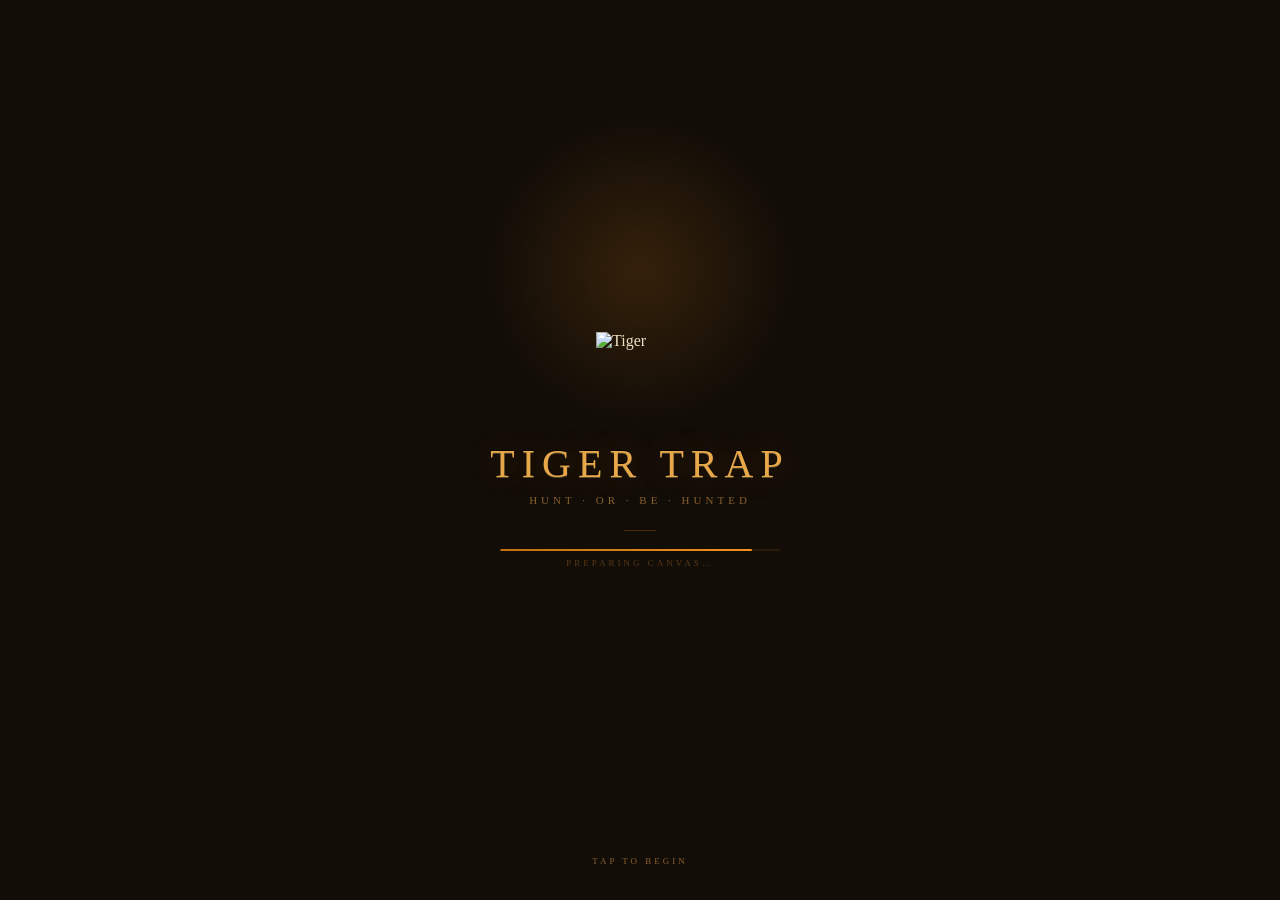
==== commit f96a0525: "A1: restyle splash screen to match stone home aesthetic - stone-bg.jpg cover background replaces fla" ====
--- a/index.html
+++ b/index.html
@@ -11,1022 +11,7 @@
 <meta name="description" content="Trap the tiger in a few smart moves. A minimalist tactical puzzle inspired by ancient South Asian hunt games.">
 <link rel="manifest" href="data:application/manifest+json,%7B%22name%22%3A%22Tiger%20Trap%22%2C%22short_name%22%3A%22Tiger%20Trap%22%2C%22start_url%22%3A%22./%22%2C%22display%22%3A%22standalone%22%2C%22background_color%22%3A%22%23120D07%22%2C%22theme_color%22%3A%22%23120D07%22%2C%22orientation%22%3A%22portrait%22%2C%22icons%22%3A%5B%7B%22src%22%3A%22data%3Aimage/png%3Bbase64%2CiVBORw0KGgoAAAANSUhEUgAAAMAAAADACAYAAABS3GwHAAB8FUlEQVR4nO29d5wdV3k%2B/rznTLl1q3rvVrO6rK6VCzbGDgZjjAHTIQTIl4T8qEkIJISEJARCQg9gMMRgbAOuVIO61SyrWr331da7t87MOe/vj5lZ3V3d3b1bJNngh89F3ilnzpx533PefqgmaTNewSv4E4W41h14Ba/gWuIVBngFf9J4hQFewZ80jGvdgT9mfOPe5IC19YGftg1YW6/gEugVJbh/GEgi7yteYY6%2B4xUG6AV6S%2BwfHEDC/Hovn/0KU5SHVxigG5RD8N0ROdHA9YW7%2BUrlMMcrDFEarzBAJ3RH9KWIfSCJvK8oxRzdMcUrzHAJrzAAekf0LwWC7wmdGeIVZugaf9IMUIrwB5LgB5JX%2BvORymGIP1VG%2BJNjgCtB9NdyUejtx3uFGTriT4YBeiL8con%2BZSABlc0Uxczwp8oIf/QM0Jnwe0v0/SL4l4gMVM6t3THDHzMj/NEyQH8Iv9d0%2BzKSgXq6/E%2BNEf7oGKCvhF82Df8RyUDdXfanwgh/NAzQFeEPyGz/ciD6rlDG1y13VfhjZIQ/CgYoJv5yZvyrSfQD0cyAfaB%2BMENXK8LLnQle1gww4ITfR2p9GakAZd/4p8IIL0sG6K240y2B9oF6B5rgicAE/wcCCGDNEJov5WuMq5VHJw%2BS9RMHyfyoKmnGLTKIfIJ0Fav6tHaPNylxrlVHjzeroWdb9cji%2BwFACijqRNuaIbTuOi8kvFgQlJTkGQRPEJgZYAb91xuSEc0sGP7fnRlBCiilIfs9SFcILzsGKDXrX2nC7w/Bl%2BobASwIGj4hic6EGmJ8jTz6mhnWyeUTrCHjauSY2rhIEAGiRJvMPrF6GmhMq9b6NDfsO%2B%2Be235G8baT7qhjjWp8l30EeHilOFMVEelxtaJpQq10kragiigZQxIUr4yKmG3AMoUwBLEgah8SZiYoDVWboFqloRzF3s92FnZtP%[base64]/L1jGDXopM8LJggJca4fcmVIIAFgJaMwSz37wlKT9rpHFg4RijedYIMzm%2BVg6tiaI2bsuoGRAgg5EuMFwFjwjCIIhkRCAUSggEjxmZAkNpKCkuiRmagwWBoQGQISGjJrUTtg6okAjwFMPVQN5lVpo9QUREIEGQlkEwRcBVwctQiRFi%2BMsPAyh4gOMxw39vURuXeHBzduMnnkzfwAzBAIXj8FLAS54ByiX%2B/hD%2BQBN9CCmgtKZ2wpwxXO67c4Zdv3KSOXZ8rTEuZhI8zXAU4CqGp6HJn2j9ZwqIgP7gaThfW5fdeKLZixAIEwfJ/KJxZs380easmEVozbM2qLQopQNmUJp1OJETgSSRtE1IS/rMIQjIOoyCx2jLc9vZlDrXmOF03mW3raDd1hyrdIHZUQyliQiMqEWcjAgxKE5m3BLmyEpRM7ZGjrUNSFcDzNBDkkJ88vH0mu9tztW91HSClzQD9Iv4B4DwezfTX7pYEJRm/yNLAe%2BWKdbW%2B%2Bbb0YVjzDkJWyDnMnLBjMuAFkTSFDCE8GdnT0OBASkgNYMtCWrM6tZXfa014nhsh89hMK4fbuz9m1Uxt26yNaclx1qKy5lA%2BSsBIgYJSwKWQfAUI%2BMwzrToM6db1MW9573Wo41KHm5Q1Seb9MjWvK667CVLUErnQ5ZBhaEJcf6uWdaxDyyP1Wn2dZZzrercHd9qrcy5HH8piUIvSQa40rN%2Bd6fLD4q7/EJBUABIMwQBfPsM67l33hCpnjfanMYA0r644gmCYACWhEjYAq5itOR0Ie9yLmJSrDoqLCGA1jwzM1gQSArg7Q%2Bmdu8%2B500XBK0Zkjl4FkF/4c8Sm94wx17a0mkl8DR00iYhBXCmVTcdbVSnt51wm3af9WJ7zrvjGtI8JLzWlFQYXinOTx4szo2oNAoTagT94bAb2XDMneMptgRBTaiVx2qiIq2ZqSnLyZPNaoynYRBBSwHlKphhe595dXzde5bEVrTmNAsC7Tnvtb3xe63Jl9Iq8JKrCnElZ/3%2BEH4pggc6KrbhrL9onLn9/62IGUsmmEs9xWjNsQL8Gd0QMBSDYyZRa05nHnkhu/0Ph9zo%2BZSuSjsci1vUMKpKNr1muqnunGkvYSZKF7gwNCnsCbWydedZTwJASEBSwFMaxmd/mZk9e6RxZkyNHJl3mQWBFINrYkLsOO0e/vdnM62bT7hzNaMGACoiomXmcOPILVPk/nmjDXNsjawaVy3HVMXEWEtirBQE2yZsOtHynKfYWjzO3P7Rm2L2lCHGNEuSAICCx%2BpwvTr8xN7C%2BZ88n1%2BY9zgmBRQRtKdgmtJnRKXhScNXbb5xbxJ/%2BehLx2fwkloBrhTx95XwuyJ6InAo5oQKnSDohePMnffPt92bp9g3GBJoy7MCgWTRjKwYOmIQHW30jn3kZ2l9pEFN6ur5N04xN//zHYnramOiSgPqd/udFz78WNuCcAYNdQVDwPM0jA%2BtjK7%2B6E3xVU0Z7RFB2CbR2kPO8//wTGZUVZTaFo0zzs4aYVgzhpmjahMYPCRhRKKRwPHgMZoyGoHcrpSGilkk1h8p7P7aupzx1Tcmx4ypNiqbcrrdFCQJFDEJEZOw5bi7/2NPtBmHL6pJROBFY80dD76tck7eZW1KyNYcZw7UezLjcAQA/8XDba%2BIQMXoTPwvQcJn6dvuoTRkeP%2BkQfLwzVOs0zdNMYfNGG5OtQ2gNc8aDC62zLQ3ArAhQI0Z3XyuVV/IuihczKjsqSZdONyg7EMX1dBjjWpCeP2EWnn4c3fEC0vHWzMKHuOND7Ts3n1WXV8sRkgBjxni1qnWpm/cW7G0IaM9Q8BgQO864744KCErJw2So0PZXwjAEITzKS%2B/77w6dKpFpWrjMnLDWHOWFDBCow8DiBiEgufbMF0FbXTSMRRDaw1VExPmyWav/q0/aM2fatFjfvzOyn2Lx1nTWnLaMyWk63Hutf/bWv%2BJW2LjBIF1CafZtcBLggFC4r8as37X5tNuZ3tdTPS1Mbp442Rr/%2B0zrMSckeaMmpiwCh6jraA9ApFlQCoNeNo3YcpO1hkGYApfGSUCJBE0M5QGHMWob9Nnv/tc7vAjOwrLlIY0JBXetSjy3PuWRecUXOZ3/ijVeDRgEmaQIeG4Cva7FkdW/8NtiVUhAwBAzCIoDWQc1gBUVZTMIw3q9CMvFA4/sSd/3YU2PXzxOHP7uxdH9YLRxvUMEsXDpJlZEAn2PdWhyV%2BITgPmKrhDk8L8yfbcc9/blK98/H1V09MOa0kQSkMnbBJbTzp73/tQ26i0wxVfvzdJzNc%2BhOKaM8BAE/9AEX7QFocXEMALx5o7XzvTTtdNMqaPrDRqPGZkCwzXJ3SqjgqZcTRacrq1IiIqKyO%2BxSfvMhTDo6IuMsCaWQsiYQoYUcs/e6xBnfr1fufIU3sLIw5fVFOkhKsCxVIKKrxhtr0lZkP9YHN%2BZbEHOW6j9bF3V7WNqpIjCx6zCJhOM7Rm6IgJQxDhe5uya769IT8rlefqmhjVf/7OxInbp9sLBfnMJ0u4mZkvjZ%2BrfDOpo6DB4NBUG7wZ5x3O7T3nHV403rre8RiCQJqhtAYPSgrjmb2F5//i4dRsAPTVNybltWaCa8oAfSL%2BXs76vSX8QKkFM4gBStiUes0Ma8frrrcHzxlpTouYhExBo%2BBBBR5YYQiQZRAe25Ff/%2BiOQuXpFjV0WIW8uGqiefG2aebY8YPM8QmboNk3cwJ%2BUVYhgJzLqG9TTdtOegd/e8DhdYfdWVmX48Al2R4Apg%2BX%2B6oiInO8SQ1tynAt%2B9YmKQne1GHy8EdviskFY8wZbQV/1g3fxwtm38aMbv7Uk%2BnDaw%2B7CwFg5SRzy9fvrVhYmxB0osHLNme55XSzd%2BFilnNNGe02ZZnzHhMzEDGIByUE1cbJGlMtq8bUyNFDEiJhSEJbXncQjQiAIQlOIDZpBidtorzHyLlwh1cI84vPZtZ88ffZOimg/ueepASuHRNcMwa4VsTfFeFLccmEGbTHtXG6%2BL9vqUjPHWlOyHuMTIGZGZrIFwE0g4UAlELuAz9tO7DtpDu3c7umpMKM4fLQlCGyaXS15GEJsgGgIcPOqRaF4006vuecNzGV56rwnsDMKQBgXLU8%2Bqlboy2Lxlqz45aQWddfYXIO5x1FjmXAHF4hhtkGoRTxxy0S51PeuT9/ON12%2BKKaYgh4iQilPn5TfP/ZlHb2nHOjB%2BvViNYcKtMFXQEEnt1OKI4CrY3TxVkjzKO3TbO8V0%2BzFiRtYafyrKSADB1tgiCYAdskPLw9t375BGvKqCo5JOuwm4yQ%2BZYftL7w3DF37rVmgmvCAD0Rfy9EHqZSfFLmrB/K96H5EgBmjTD2AMCus97MmcONvb94X9WMpoz2hLhclgcADWhLgL%2B5Pr/umxuzKzVDCIIWgjwBsKfZ7CrYrXNfQouSlHBHVsgzN04xT7z7hsj1I6tkTWuOodkPeTDEJQcUM%2BBq39FV3D/N0JZB1JbXre/4UWv9oYt6im1QztNsCYIO7fVdVZwLmUAKeGgPNQI81dF0Pm2osf9Tt8adlROtWc1Z3R6SoRlsGYSGtG5e8V9NNXWTra3ffXPFwrYCu0mbzJ1n3MNv%2Bn5qtKf88QlDq682E1x1BugP8YfmRwKgGBJFJkgiaLp0rS9nc3jb5YQPP%2BS4/WMuGWduv3tOpHD3bHvJf6/OrvnvNdm64RXizMPvqqioiIikx2DRzRpUGRX43QFn%2B9fWZa1dZ72Zpa4J%2BsmhTB3oGOwpmIYk59brzG3Lx1t83RA5fGSVGDkoIe2s44tbQvjOM62hBEHGLSJTUmCd8WOCwrEMPqiOmyTe/VBq68ZjvthT/KGJwDUxakxYIm0ZcCImOQmL8nGb3KhJyhDgDUfdiefb1Ihi5gy8uBAEDYCVhmFIuP/6Z4lt98yJLmkJmMDT8AYnhPGl32fWfOkP2ToA%2BNwd8fXvWBRbXt%2BmnCFJaX3w4dYNT%2B51lnXOOLuaTHBVHWH9IX5JUIohVUC0xddqhoDvEb3MN0%2Bg0hGMAOIWtd081dp572y7ev4Yc54gAhg4l1IEAOdSeuTuc%2Br5W66T81I51ihh1gzRlNFq1SRz3qKxFdh1xtvzwhm38WC9NhzFwjZITxksvO9szs9K5biaCKw1SBC01hBTh8j9/3ZXwpg1wlyq2Y/HyXusGzLKEUSCAFIayhQwqmLCaCtobD3p7D3RxC3n0547odqI3jrNWlTwfK8xM1RFhORXVmdWbzzmrqqN0cVxtcbZEZWibeZwqUdVyVhVlOKDk2JQ0qbhMYvsyoiAIYGzrdrbecbbu/aI00IATEGeBpMKVskwhKHYBOspmJ96Ir1weFLsWTzemtmWZ2VKyPo2L/fozvy44FvztzfmR79mup2xDIq4ivmeudHkUy86DD9ADh/8aRu%2Bfm8S37g3edWY4KoxQOcklt7O/IohByfowspJ1sHZww0aXiFjcRu2YnA6j3xzXhWaMuyda9V0Pq3tTJ7tggej4MFyPDYUIAyCilpwBsVF25JxZv7GKdbESYON5Uoz2gqslWKvJiFMU17imQc35%2BmWKbZPVt1ACshQDl40zpy5bKLVHiEZjRL%2B49fpNbkCJw0BVzMM4Vs%2BaeoQuf/H76ycEjFIHG1UTTGTYzUxGYlZQniKLcBXliURWnPa%2B9nO3Jbvb8lX7a9XU7WGHF4hTv/3G%2BxMGLEM%2BJGcqQLrKUOM%2BE/fXXl4WIUYUh0Vs%2BMWQQXmVgCwpL8MnWlRrb/bn9/37CFXbTnuTqpP69mdP4SvkHM7vYTfT2kYUkB5GsZnf5W1H323kSciM24RrTnk7TnZrBcKAc0aONWsxj5/yn3hlqn23LYC61kj5HWTBxuHDtZ7U8JY6WJ6uRpMcFUYoCcnV3fEHyqEb1sYWfOXK2KzhlXIFUR%2B7HloUZEESBHINQxo9uOBHQUUvCDojFkRkbQNMmMWQQpCzmW0ZHW7t5YFhClANTHBBLA0yN180p334Jbsuvcvj60416odKWB2toGHCOXftgIrzcys2auMichnnkiv/u6m/KrAeeWvYORbF8fUyOZ//11m/R8OuZM8zYZtUMOckcaJuaNMNbZaVBoGZGOa03vOe4UNR70Rhy96SwGf0heMNl/46j2JiTVxOao1r7lYBxCAeM10e6EX%2BBbyLqtMQXsRk%2By4JdCa1862U86e3%2B13MmuPuBMvtOnF7UPvvx1PqJVHlk0wz4ypkfTU7kL1zjPeTBC3W8mCOCQoDSkF1OGL3uSf73LWveOGyApXA1GTzKA9rQnGB5dHV98y1V7VlvdDQ6qiwl48zjh3sN6bEj43XAVCurnSTHBVRaCuPLyXIRR7Am/nW%2BdH1vz7Xcm65iyjKavb7entMq8f/M7FdvbgnBAEkgaZBDIZvhmyNc8qkGpFsbdWEKjgMeaNNmqZQFqzIQj6357NLqmKik1vnBdZnMoxCh4rECCptEgkCFIzvMEVMvLN9dk1392UX2VKKriK7SXjzOfPtuqaE81qPBH4t/udJR3vZpxtdUY986JTcmgMCcdTsBaONl74%2BhsTU6KWiLfktDJKiGctOVaaWRORrIiQlILkkQbv7G/25Q4986IzdP8FNa94yGvjVD9rhHF08XjTWTnRmlQTxcjfH/Yu/HBLrnr/BTVFSihPkaFD5Sp0ERSt1E/uzlfeO9dmQUTjB8mRUZMyeZdjRODNx92aXWfcg9OGmlOyLnsAMH2Y0YEGOzPBlcYVV4J7LfcXDSYzqCJCzc%2B8v4pr4rLK8bhkeEF30J20glCRVewrzaLYchJ4OyVB3fv91NFD9d5kEczaBOh3L46ufdsN9vQRFcYQIqAtr0s%2B01NQtXGSP9tZ2PTxJ9KLLcMn/tfOtNf97atii%2B/7QerU8SY1QfiuARK%2BZCJC5ZyINIOJNaQOMqnCFEpPwZw2TL74vTdXjErYoiLnsio1JkpDkYCosIk8BWw75e79xW6n6fcHCzPCNEUwMLJKnLphjHl82QTTnDvKmDR1qDHIUcDPd%2BY3fX19vvbQRW8ycEk8kQLeLddZ28bXyPwPt%2BXmZQqcLPpePDgh6p96f1VtzCIr57L7pgdaTxxpVBNDb3pFhJqf/vMqrzouBlmSaMsJZ89bH0x1MBpcTaX4iq4AfSV%2BwBd9FEPOHmkeHl4pF6byrEvNcj2hK8tN0iahNJBzfds%2BA0wEoTVUZVyY71lsN33iCY8IgbUGEN/blFv1i135%2BuuHG1sWjDVy9y%2BI1inuaIr1NHRFlOT2097Bf/xV5npTwnMV27dPtzd86fXJFbvPuSdPtqhxgC9GkG9NoUCRD9BxTmKAGGCtYYytkce/dk9yUDIiKrLO5cQfZodVxYTMuYzfHnC2PvxCAWsPOwvDa2rjon7JOPPQLVNMc94oY%2BqQCrkiYQvkXcYvdhe2fmNdLrb7nLe4uN2pQ%2BWBW6dZ5%2B6ZbU9tyHDNp5/OqEwByWAZICngegrWDWPNo9UxMTyVZ68qKsyqKGWYQSSgpABSea4%2B2aL3Dq%2BSg12PETXJ7my7CPWBq6EUXzEG6LXSe/l5JgDXD5cZU/jfH8GulhpgDmzfCCYMIj8dtTtTZRF4%2Byn3YHWMkmNrjBGWJBmGArgKojmn9R0zIoue2etsXnvEXRRaoAwBrynLQ9YccYfcPMVab0qC6zLLQCcIbd8tWZ365JNpI/ToLhprPv%2Bvd8YXFxRz1uEcODCJwlfuw69fG6f6pC3SzBBtBZ0AgKYsDwp9FTUxuvg/b0hieKUcksqxMuQl4lcaigiiKiZkxtH81J78loe2Fextp3wTqCSoBWPMna%2BeambrJtnTRlaJZTrUmgGsP1LY978bc63PHnQXh5%2BjKkaNN0629r1muhVfONacPbhSXveDDbkN//BMZr6jOOKvWAQSrD0F68bJ1uZP3xafmff8SUEx%2BCOr4vSXj6aamnNcYxpUYGby2DdlA%2B12AnTFBCGuFBNccR2gLKW3G5IdkpCy2JDPAAwCJWJChh9PEFDwGDk/5qadIEtBMXTMIjrepBo%2B8Eh2cE1MHF0wxjg9bYhBk4fI2uFJMbgqJgbFTKL/uSe54G0/TO3ZfdabIUS7zo1/fE18w7sWx5afTakOySfM0AkL8tNPZ3cda1TLAb%2BcyX%2B%2BLjFRAUQKZEkyDAHPVbAYwJxRxq7bplots4YbQ4dXiiFRk0YbggTA7hO7na3/8rvMUmaQJanw73clz00bZsxqyuh24leBLaAyStJVwC/35rc8sDkf3XHGW%2BSPnzh/%2B3TrwO3T7KEzRxjzbMMPX8g4jKQtcKTBO/X9zfljj%2B0sLHK1n202ZYhx8HXXW%2Bdum2pOHVltLI9ZAvVtXv7DP01tefSFwkqg3Q8QmKCJ3nmDveaTr0rUBQF9LAVk1mFeNsGa9aO3VR7%2B%2BBPpC3vPe9MAwCCWzL6ClnW4UEwGnZngSusDV4QBOos%2BxSiH%2BAn%2BsgoAcRsyTOLWQShxOs/pr6/PbDvfpmV1hNSoKilnjpCDpw01pkYMopzLXSrbkiByDvO9c6PLhibFji/%2BPht55IXCSqAAApCwKTW6ShxIRkR28iCRjtsUZ4AMQZ6n2Lxvnr3mbQujdWdblWuIS9lPnoaqjQn52M7cc8/sLSw3BJQtKf8ff5bQtXFR1ZJj17AgqqKiytMwx1TLYx%2B9KXpx5ST7hrhFcBQj5zAiJiHrcPZLf8hufWyns5h8h5385C2xrTdOtpZfbNOeIWFoXyTScYukJYH1R91d39yQ01tPujcAwOyRxp7XXW8333SdPWNkpahzPEYqr72sQ1QdE/JCm2r5znOZHQ89n5/VkuOVALBwjLnjTfMiuVWTzPlVUTElXdAQRNh2wjn86WcyhT3nvJVS%2BMUfpO9NNuIWtX361fHdb5oXqWvJ%2BUnH4QQkCdSS0%2Bq6ocakh95RkfvP32fXPLOvMG1UlRzqKIZtEE636NRl377TN7uSotCAK8G9kvu7DFm4ZAH6x9vj69%2B1OLa8IUjySNoktp10973lB6lp7deTPyONrJKnPn5zrP6W66wFGYe5VOhCCE9DV0ZJ5BzGwXpv/7c25lr%2BcMhd1LliQdi2ZogZw%2BSLP3x75RStfZldXBJ9tGkQWjK6%2Bd4HWrymLA/WDPHp2%2BLr374ourwhIFoi/7m/PeBsWjbemDG6yqhsymr2E1CYq2LSPHrRPfHxJ9LZfRfUNClIKc3yDXPstf/6Z8mVTRntSQFDaShTQlZGBfad9079z9rs6V8H1qSbp1ib7p1j2zeMM%2BcmbIF0QSPnsiuIqDoqjFRBO0/uKWz%2B7nO5sada9BgAWDXJ2vLm%2Bba5fII11zYIzTmtCeCKCMlHXihs%2BJffZq7PFLhCBHkHwTuLacPkvn%2B%2BIyHnjTKnNGa0RwKylAjqaWjbgIgYhKON3vkhSTk0CJIT//ir9JoHt%2BTriqm%2BM0FeSaV4QFeAPjm7OoEu/csAcCGtvbAcDQHkKsaQpBhcFaWmdIEryFcd2VOwJtSK89OHGaNzLntgkCpqtzMzEAGtOXZr48IUguh8q66UBOVxu50eQeyMwQxpSip88pa4iBpkBA6vS2IZg%2BMm5GdXZ19syPAKALj5OvO5tyyILG9Ma2VIv032Z0fxxtn20qzLaMj45kuPIarjQuw96x7%2By0fb4vVpPdYyUHAV21MGGwc/fnPshra8VgCE0lDVMSFbcrrwhd9knvvOptwqIoy8Z3Zk3b1z7aEzRxiLBfn5xw1p5RKIKiPCZAC/2lfY8q2Nufjec94KAFg%2Bwdz2joURY9lE6wYjyEFO5bVTFRV2uqByf/tkbuujO3yRRwo/nNvzS5vgvnn22o/eGFuQjIhYQ7poVWI/QKWYEQwB4Sqwo5hHVRnDAhGJWnK6sPGoO7IUDVwtfeCKiEB9lfuLD4X25Z1nvISjmMIIzLwHPaZaDpo21Hh%2B0wl3ngly3SBn9cH7KxdJAeQ931GmtK8fEPnhBYCvqGqGillkmALiWxuya774%2B%2ByKcGarjdPFFROtAysmmsJTTJ/5ZXZOwWPzjbOszYvHWysbMx1t7oqhkhGSG445e5/aW1gmBXQyQq0fvSk2vuBdyicoRkuOFRFEQPw6YZE4UO8e%2B9Cj6cTFtB4mBVylYZqSCn/36phK2iLSlPWjKBMW4Ynd%2Bc3/9mx2VFueF7xvcXT16%2Bfa100cZKxwPd%2BjjaAuUNQUZtwiPH/a2f%2BN9bnWNYfdRQAwfZjx4vuXRtI3X2ffYMog%2Bd5XomloUtrbTjkHP/NMRu27oFZKCY/8CcYEgPG18uj/d2Os8bZp1sqMw2grsCICKQ1PChhSFgXoMTSChKBgtSTfMQk1OCmMR7bnXzjcoBa3f/wiIr9a%2BsCAMcBAyP3FYN/iwzvPeFOPN3nnR1UZQwsea/LNjnjv0qix6YRLof18z1lvyuu/07J7wWizcdIQYQ1NiIqqmEjmXC64it1pQ83rGIBtwKiICOPQRXX6C7/NnPnDIacufOZbF0TW/PmSyIzRNcbyvMt4y4OtuwseR6ui1PSuRdGpGYe5c2QdAVAa/I31eZfhhwC/Z3Fk16RBZl1DprSDKjRdKoa2JKE1p9N/8/OMDohfAX65xLfOtTctG2/V1bdpb2hSmMca1dmPPps5caBeDb9vXuTw3bPtOcMr5Kqsw2jO%2BB5twI/%2Bq4kJeaZFNX7x99k9P33BWeQojgyKiwvvXRI58IbZkcUVUWG15jRnXWgwEDFhREzC97fk1n3x2ezcrMuJ0HkHABURannrgsiOd9wQmV%2BbEBNa/ER/YQjIRIRAILTkNWfynDUlzKqosEzpi5g575KljAFOWGRcaFXpL6/JjAidae2D2Q0ThPQ1kPrAFVkBuvX2lkH8oatdCqiMw4nHdjjb/u42c1jOYW1IP%2Bbmxsnm7Pcvja7%2B1sbcKiO47oXT3vUvnPbaG7Uk5V3F9pxRxu6fv9c2PAWca1VNP9iS2f3Ac/mZLXleBACWQfl/vD22/U3zonUtOY2cy/yRn7U9t%2BuMt5QAvH5WZNekwcaqxozuYHdXGqoqJuTTe/Jbt510FxKBx9bIY2%2BaG13cnNNalKjR0wkcMyH/7qnMrhONaqkp4OmgetqwpDj3nqXRuS05rW0D/MiO/IYn9xTsJeNM53N3xIYOThjjWvMaDRmtBEEIAak0VNImqRl4aFtu/bc25sada9V1AHDPnMi6v1gWmTK2xljZmtMIoza1L35RY1pnPv1M%2BoUndhdWhETnKraHJMW5O6ZbB980LzJp8mBjVVteoyXbvoKRYuhf7CpsWX3IUUcaVG1jhisjFuVHV4qGBWPM7O3TrElja%2BXIYPKA4ScBZf7qZ20HTjfr%2BeQ7AS9NEqWoviNdDCgGRAkunv37K/oU308EJhDHTco88p7K1PhaOTLIMyUwdMIm%2BYXfZVY/sCm/CgB8OzOIwUL5tWqYGXTPbHvtrVOt6NMvOoUNR53JjRkeGj6jNk71/35X4uyqyfacCylVGJyQ9g%2B3Ztf/86%2Bzy4mgbYPyD7%2BzsnlsrRhRcMGdPMfaFMA7fpR6ce85bwYD9NlXxze8eUF0WWdRqTNC5nlyT37zJx5PLwqzv0Ll/yOrYmvevzxW11Zg3n3WefHwRd10%2BzRr3ohKGW/KajgKnvBDmkgxtPBTMmn7KffAV1Zn2zYedxcAwKTB8uBHVsXaXnWdPT/rF%2BTyRKCsBv3njUfd7X/7VHpCS45rAWBwQly4frg8fuMU21sx0Zg5qsqozLmMTEG7UpAhyL/XkuBPPJ7e/MyLztLidysm0poYNX77zcnGmcPMKW0F7VbHhPmxx9PrHtuRX2EIeK4uMQlzt3%2BCeeAU4n4zQHdWn76IPh3vp/Yqa4vHmc9///6K%2BTmXw7ABYoaujAjxs125jV/6fW7chbQeEbTB0i9SBcCPWLzsuQSsmGBt/eSrYsMmDTZGN6a1E7fJPJvyLtz3QCqScTihNORNU8zNX3tjxeLWHF82%2B1dGhfzNvsK2j/y8bQEBPKpKnvzJuyqGGZKsYF0vuRZqP7QBrOHe9/3W0yea1HgSPrMyg6pj1PDIuyuNqqiodJXvq6qKCsr4uQHtBAz4ifdJm4yCgv7%2B5uza72zML8x7vgPujXPstX9dF5tfE5fx5pxWQYJ%2BB6fduZR3/jsb84csCR5XY9C0oXLwqGoxbESlrBZEyDq%2BFQnwg9sUA572q9W1ZDn9mm%2B16IKHCBHYVWwFK7cHkBZg7ShE3nZDZM3nXpOoq08rpzIqrLu/07J37zlvWugILEmA3TDBQFqFBlQEGgjRpzOCvFe1%2BYQ7/19/k1nzj69J1DVltRccFy05rd4wO7p00Rir6eEd%2BdVP73XGnWxW47wSeQMAYAoqzB0t971pXiR/21R7MQBfHJAwbAP09bW5w6k8LzckuQDT7dNtCmN0OnWeNDMe25ln%2BCfptbPs44PicmxxVYZSYA1dERPysR255483qSWS/FlfCniKYdw0xXpxVJXRbvYEgJacVvDFDiMYF2aGro0LY/c59%2Bi//Cab2n7KXQUAg5Pi7Cdujp26c0ZkZbqg0VwiWE4QyFOM2pgc9vk7E8Mtw68e4SqG7zNgxczMDEQtMhOWwIkmrylqImaZwg7MyNEx1eLgvvNqGgBIQZ4h4eQ9jgVanEsEPlivkjmXIYhIEjBpsGzefdYTUvglIEtKPVdJFOoXA/RK8e3h/OWi06UDiiEMCe/Brfk626DVn7w1vipTYBQ89gwBozmrVU2caj56U3zV2xfYud3n9c7dZ73mk03KcDwWIHDCIjV1mEFzRhnDrxtszAnq93AQA4SETWLrCWf/L/c5S3wxhM3ahLi4YLQxNeswEXWw/Oi4ReLFc87RzSfc2QAQMSnzquusSYETrnvZn3xz7pN7HYsIvv1JByRDwIqJVlzp9igFAH6EadHzWRJQESX5k%2BdzG774%2B%2BzMdIEnEIAFY8wXPnt7fPCkQcaipqxutzZ11RVBoNY8a2YOM%2BoE%2BQF6EgRURQVONnsN39mY3/Pj7flpb19ob/7QinhdfZtyKhPSvu06q35kpdfymum2GFMtay2D7HOtat93NuVp83F3HgA%2Bn9I1WZcVAUIKwtgq6bVnxBXRQ3c0faUU4gFbAXo7%2B3d3b4kURlIahiSo/30ut%2BpiWq//u9vic2piItGa15AC0lHgQkbrqCWiqybJ2TdPsfybO5CRHzKRdZhzLnQg0pDy0wzx4JZCsw5s/lqxnDfKODysUi5pzbEqDn1mv7qb%2BN1B76SrMAEA5o409k0cJBd0TkzvDM3QUYPE8Sbv/M4z3jQGSPsOV9YMURmhphnD5MS8q6kUIymGtiUJgNU/PJ3Z8MiO/MpghcKfzbTXf%2Bb2%2BCIpyGzIaM%2BU5X1fSRC4vHYRE6C%2BtDq7/qfb89MupvUqBvCr/W7D2xZqZRpkteQ1v3tJtC5i%2BoFYBc%2BPy5g21Bi9fJLFf/nT1OZnD7qLlIbMO5yPWhQjAImIEMF37R5XYRXoMVm7K5Q9%2B5ch%2BnQ8dxnxt0MxpEFQj%2B8uLH/TA60Xntqb3yIJOpCpSfp2dW7NsWrKaK8po72mbPBv8Ms4rMNrgzZ13Ca556x7bM1RZ4GvOLMEgAWjDU8SXbYvhBSQrTmtfn%2Bw0O7EWTHZzJqSmBmlY6QDMIMjJmHnGXU073EsDIkOZ8NhlaK%2BOiaqPN%2BH0WEwgrKKwvE4%2B1c/a3v%2BkR35labwFf%2B3LYis%2BbfXJpe7HkhpRsSE0Vf60PBDm01JYsMRp/piWg%2B1JPKCwCea9OimrE6ZAgQGHA1uybLXmFGuXwyM0ZBRjgDo4zfHxkQMyuc9tgC/qh4ACOKSJNDTwVLnQ/rr7IQtF31mgGJ0q/h2vrabe7trN7xXsZ99dKxRTfzrn6Vv%2BPnO/MaqiCCl4QG%2BB1IKSClglPx1nukYHDEIT%2B91TngKpiQ/vY8AnjncGOJ43GEmVgwdN4n2XfAOHWvSE0GAIclZMNoYU%2Bh0bSkwwFIA%2By94LqE9KhTC3ycM42tkU8QgaEaxIxuawaYgdpXO/9XP2vavP%2BreYBuUc5ntN82313zy1nhda157NXFhnGnRZxrSuskQl%2BdDlAMBEPt9El%2B4Kz6kKkpNnobFDFKKjYyDtAgKaDEDcZuMiogwz7R6Z7MFziRsslJ59qYMNYbfMM7YrZhN26RYOJGoogmlt9ECXVkM%2B4o%2BMUB3Zs8O6Kfo01VTWkNICTdqUua6ocYgRzE6L%2BHlgAE2BWRjRru/P%2BSOC44RARgcp/qRVWKUo8J964J7/HIj2HLSuxCWOxlVJU6PrpSjghqa3b41EUTBY5xP6bDOf3g9A0DSEp4hCSV2I9JRE/Kzv8w8v%2BWkO8%2BSlC8ojt442dz0qVsSKz0FRAwyvrw6s/qxnflDtXER8TR0meHhl0ESRMZhNXmwOfyDy6N7w3IvjmI7XdA5SYBmqKhJdLJZnfnLR1ObXvvt1KC3/yh1rjHDjYb0%2BWjpODMXMSgfNUnCr1KHhjTr9hdGmaJQV6eof6vAgKwA7Z3px/nuRJ/OEBJKaZhvWxjZunSCNTVdYNWd3N0VWEPHLMKe8%2B6B061qLAWzMACMqzXO1sZl3FW%2BeFXUL%2BEoxvOn3ER4bMZw42x1TBqugtcdwTHAkiCyDvPJFl0DXIp6DaFLCLZKw6uOCvnT7fn1v9rnLLMEOZ5ie2SlPPnp2xJTEzbR/nrv8Lseat31%2BO7CpD9fFlsgBcX6uxWRISCbM1rdOz%2B6bMZw%2BWLABO1iniRQ3tH5v3qsLf3sQXexBssjDWrShmPuAT/hiGlYpYhcP1yeiJh%2BnVHNjMMXveilipOXoz901Fv0mmi6k/07oJezf3fniv8MUuuMibXyyPuXRBY1ZbUWfSB%2BwBcPTIOw5YTXwAwyfN%2BBL4tXiIxtELhIFAl2axEX21T6aKMaHvZtfI1QHZaJLhCIFXAVe5mCjhP57xqmnREBjVltO96lFU0ztG2QPNmiGr%2B6LjtN%2BDqPYIA%2B9apow4TBsupbG7Nr3/Pj1OAdZ7xZX3pdIl8dFYmc6%2Bs6fRmXDmPEQMwk8Z5F0TTgV7qLWRR1NSNmk3yx3jt68KK6zvALaGlB0HvPeq4kQt5lTKw1ht08xWKlASFItuR04WijHgp0ZP7%2BrAJA31eBfq0A/ZH9O54rT/QhgEn4%2BbF/e2s8k4yKqOo0Q/cG5OcGYNcZryIwOLS3M2mQUCWcMWxJwvk2Pn%2BxTQ%[base64]%2B1ZaYu%2B3i1dIFeDdKVmP27E306NyN90Ue%2B44bI2hsnW7NacqUTwktBd5Kpw9m8KaMzhy56Y4Jj7eMxJCkud5Ez2JDA8SbvYtg9InBNnBKKS7xMF2Ciy6JEQ%2Barb9NDLqT0WctXhNmWkOdTKvPMi84UIcCK2YxZlFk01sI7f9S655f7nGVSQI2oEKffsSiysCWntZC9z53uCiIwE9fGhHHjZPPEkATVV8dE0lVQUhD2nFOFYCZvNzinHZiO4qD0O0TMopjW0LZB%2BMMh9zwzKPTUFw/DtVgF%2BjxLDNTs31WbnSGlb52ZO8rY9ZEb4ytaclqVEWwGwLdUWNIvsdZ%2BLJjNz6bUmVSeq9sPsu%2BMSkSEHWzXSMX3mIJwskkXgnYpZop0hS2Snir/PYVfU5cJ/gcIlgIyBFTe5fj20%2B7xiEmsNbtRi7DzjLf/QpseQWjfQV7%2Bx%2B8zs3ef8643BTlKQ75rcfT40ESgswygmByamF0NzB9lxJdPsI5URoRgZk4XmF847dVSMBbhFJN1fDGOyE/m9zTYlJAX27zc0y8WJhF1nGy6wtVYBQZUCQbQr9m/q2bCkho1MWr4lzsTtZIgFZeXAK8YHDUJB%2Bq9w6da1OlwZkVgzTnVoprCwk4AoAEhBVRNlBKevqyTpBhoymkRvkDU4lzcQkJzeSIQA5CCzPB5pfDbA47tKSZmCEMQdp3x2gKVUQNAweNI1uGEFHAVszlpkDz8ZzPtRc053afKGV1BMbQkEBFE1tWYPsyc8PaFkQmteeZ4RMgDF7wjL17wpgaM2R7TE8aGhN9H%2B3FT9OguZ%2BvZVj0qTKsMnzOQq0BvUTYDlG367IT%2Bzv5EYCKwFFD/ckfi5KTBcmTGKd/qQwA8Bn9/S65eFA11uF43Z%2BAE17V/kqiFdGWMKjx92SxDjsdoyLAV9teS5NgSlu7kcS4F4TMQRwySQxOiqfP50CO87ZQ3Z%2Bdp71AiIoycyzjW5EXCdwkfEXh/iQF656LIxYqIMIPwiQGBYnDUIOF4cJgBTwE1caoZXS1GFVxWUYPokZ35s0rDEMKv8hCOSdQk1zIIiqGVBkctkkcbvPrvbsxNCyN0y6Wh3tB7X0yi/V4BqMs/Slzby9mffLOhUgz5yVviG181zZ7XnGWv3FlOMXRFhGjzcXfXC6e98YOTYpir2sM0STNwMa19m3RRdyxBTtwUl83q5MvDSOU4Eh4zJXlCitIRjSXAGipmC0wYbLQSAUL4G3IEliCSAlprNh7Ykm20DVDeY92a45h/8yXbofQL6xpLxllbXzMjsrhlAGd/T0NXRgTtOece/MjP2/a4SucF%2BVGgeQ9eZYSM7afdo0/v8T3nOiiUS8HkH7fJMSWgNStDgA0J%2BqdfZY43ZXkwFe19UIy%2BrgL9XRDKYoCyld9O6O/sLwQ8j2G884bI6ncvjq5o6iHK8jIw2BCEn%2B3MZw0BL2LA0Fx8GmjJK1nUUQYAU5AyJEzuNKv7sfeMnKut8P2YmbiE7b7rLvn3jakSoaTQAUpDCoJac9hd/LOd%2BY1DEkIUFJvF14Qi4YhKceofb4%2BND%2Bv7DAT8cAvQhZRu%2BsQTmei2k%2B7stjy3GYLADG0IkKuhvvDbTFtxKEdxG5URchWTFgSqjAj5uV%2Bm16w97N4gBTxdtD/wlVgFgN6tAr1eAXqj/HZ9X8%2Bzv%2BGHBpt3z7LX/d2t8VUtWa1EL4hfM9g2SZ5s9lrWHXFnV8dEe/mNS1oto%2BC1m%2BKo6P9YEFFXRBWkGgMAXA%2BmYri9YHZRUIzZo4xhAKBL5CqwXzJH/9uz2dnrjzp7q6MiE64SIqgfFzEo%2B893JNLDK41Bebf7ALzeQPi%2BEfr7p1NHzrSq0RURalEMz/Pze7kqKuTnf5PesP20NzuQ5TusOgRgdJXUiQgJItIfe6Jt3UPbC3XhfsblmsP7Kmb3VhkeOCW4j2tRqQ6H2VF3zLDX//OdiRVtBVZcRHTlgBk6ZhK2nHD35T2OmQJad6ZoQoeD7ZxAnWNIO0LiUsBb3uNIrsBZIVDWNCwIlHOYJ9Ua48ZWy6PBsQ4BdOH%2BZDmH4x9%2BLDXqxfPeBMDPjQhmXPGB5dFtS8Zb0wKb/0CJPqoqJuT3N%2BXWbjzmLSSCtgxyI5JiEQMiYZHx2WfSax55obDSKNqmNfyGYWGB2SOM6hdOuQff9VDrwZ/tLKworordGX224Q%2BQMtwjAwyE%2BNObpe4S8VsbvvDaxNKCx1rx5dtylgNmYOMxTxGATIFtV/vKWjGdmgZdZr6hjipBOzSDBRFsQ7jhdVkXidYCpwy/PHtJFij2QRBAnoauiQt7xUTzFIFARNpPK7/0Pw6K4qYLqGzN%2B8Vsw8SZeaPNHW%2B7IbqyKaOVHCCbv2LoqAlxuN49960N%2BblBsooYmhANE4YYVccb1akPPpLa8n/P5%2BvCfhTfH5o2icD/sy6L1/9v65jdZ9XM9v2M%2ByA59FXaAMoXg3q1AvSnQ5fu63qZCzdaeN0se91/vC65zFUMT4O6K3VYChpgQ0I255S774I3DABacrrS9bggOr1x0qaQKbqMUAzBAJsSqIpRDgCkQZ6n2WrNcdrwV4CSDGAbRKooTJqCMuy3XmePDDa5ltSJeYIqIiSIWPjBmczwi9D%2B5YpoRBAQ%2BJoGZi5kcMwU9IMt%2BUMZRyeJ/LJKliT1rfXZNW95sDWx7oh7Q2iU8PtYohkG7TjtzfI0R0JdpadHlysed9tGF%2B31hIERgajbP8uC4cuI8r559pp//bPEirzHWvWB%2BAE/xNmShLMt%2BsypJjUaAFJ5VNandX2gzDHgz%2Ba1MWrvM8MfPNYoKf9zUMZkSIIKRICEb8s/0uC1BPvrds4bQFuB2/aec/cnbBJe0WZ26QLr2aOMSUsnmM8zg4QonUcQikNSkGIm8aqp9paFY6ypbXlWAxXuEOpLR5u8i7/c584hgFWgeG8/7c7%2B92ezdak8V0sBpdE1QYeEFxb%2B7c7Z1RcaueyeAWD9bgewr0kGxSiHuwPiN%2B6bZ6/9pzuSdTmXVV%2BJHwAQJHyfalUXXQ1bCriO4sjhi9552yAgKChLAGpi4rJtf7SfcF9SDCIChiQ6Dtv%2BC0pc2jPiEjwNropS7Ktr8/ntp9wXa2JCeEHeQpABhnfeEK0U8tKxrt6YNaQU5L1lnj3UUX6JkYECM1TCJqw97O5PO7oiKATc/gRDQBGBS83mXYiKgktNxGWLwn1ThrtCd3Rc1gzS2fk1EGMfthcqSK%2BZbm34pzsSK9sK2guKr/b5MUHYMc61al9UIdIA8Pxp5QTPJYJv0qyMkAX4Clz4QNYQWmvvsj7Dz%2BWdPMRIAoDH/p5Zu8%2BpUU1Z7RoSsjgBRWvohC1kdZxyf/dUpvpsi2qoiJDhab%2BkSSrP6oax5tTXXW9vVAxJoXeYOv6EgMcALRxjvDBrhDkp4zCLLnan6ROCHIUNxxyLcDkTKn1pR85w8Lps6ipZb8pprxy9tf9LaD/En1CZmjHc2PvPf5ZYmHb84sL9If6wD8zA%2BZRv4tHBpLLxmDO%2BoU1lDekTu6uAkdWy1pBwuWgsXMVmTiEnOmnMRCBHAWOrxYioSRmtYQgifbpFjT1Urw5HzI7pk0FeLW4YY6j6tB7%2Bl4%2B1NZ5q1mero8JwFTwiUFtB6w8uj84dWSlP%2Bu2VFIUIBNwxw1JCEKOHtMveIKi4LVI5dg9fVCPZdxD2%2BAX6PCH2k9AHWgwa%2BFigIvQk/mhADEqIC1%2B9Jzm8OiosCmRGr78fOHBYNWX93F5mFoKgz7bq0euOuruSEUGaoV3FGBwTQxI2dZgqci7irVnd2tmyIwgi7zKPrDKGTRwkjxEIBpHLDFp9uFBvSyLuqOyKgseYOlQOMyTcww3quj9/OMXbTrl7hiSF4Zdqh1cTE8l/uC2aMqXvTyDqoJCzZsgKm1rmjTGm5hzdoUJFfxHk/qIxoy6mC6hoH8GSw1oerrSxZCDRJQP01fxZDorsxmQKqP9Zm9v71gdbt77th6m9H3y4bYfjcUaIy0OYe/MIzUDG0b4HlS4lnf9oWz6ZdZhlULE4GaP42Gp5xr8MLPwCT3ZTllOGxGWWHc1QcYuwaIzZAAAcOKCePeROrG9TWVNChkwjCSLrMk8eYkyYXCsPS4Kqb9MjP/jTtknf3JBdQwRvcEJYqTzrG8ZZM/9mVWyTDkSx9mjRYEWYPdI4MCJpVBUUBiTRpRjB1kVtGUcngaJqC30UZ3qDgRaDOqMnc2h5AWVdcfQAdPh8So/42c78io1H3YV7znszlk4wUkOSIul6UP390K66lHChfCeSevG8N%2BPxXfmN1TEhXU8XKmxBE2qNFgBh4J0CgNY85/ydtzuZJwNP7opJ5ghB0EqxISXU%2BZQe9exB54WKCJG6tH0TlIaqsIVYNcWq1/42S46jOPLVtbm69/44dfDx3fnniLVDILx3RWzFX9XF1hD8AMCgCSYAM4cbedPwLVH9GZOS4CASvOt9RS69f/F/l63U9nSgn%2BiCPsvp3xXLCe7F4LAp4UgBdf1wY%2B97l8TqUnnmcmP9uwMzd2AhBogI/LV12SlHGrwLUVvYnmbMHC7Dq9qvbkxrp9QrBMniPGO4OWXGcGNvoKhqAvhHzxeGt2TZMSQoVIYFQWYcxqunmtPiNqU0w5QEbQioAxfU9M88k1ny9v9Ln//XX6fXPrwlt%2BnWaea0e%2BdG1mmGEAJeGKM6fahR6aqek%2B77Au1XdohHTcp0GITL/ugeV3I2H2gjTIgrqgOE6EqeC3RMUhqG0pAfWB4tWH6hHz0QDh4hOolQvnihm7I8%2BB9/lTlD8MN%2BpwyWQ00JV%2BtLlqBDDapLUmMNHTGA18%2B22xgg1hBCQJ9sUhN%2Bsj3/XHVUCKX8lUQQKOeymjDIHHLXTPuFIBSYg6A3LQj6VLMa98jOwsp/eCaz%2BPX/m6p8Zm9hNgGAv02qkJLcQQmqCnZ4H1DSorBEYlzUJiKUCo715v7%2B96GL9q4Ar1%2BGq8IA3SFMjpg/2thZN8ma15rXutw0x65AgdhgG3SZKVMzpBDwtp505332V5kNBoEmDjbGDE2Ks/4KQUwEnE/peHFyeqc%2By1Se%2BVVTrPnja8SRIAaGBUE/sCW/4MVz3smkb%2B7UgM8E6YLW9y%2BIXF8do4thiZEgu0sIghYCnhRQrmK7rcBV4YsQgKoImiuiVOF1KtFy2bsFOcSaweXWAxIAuRpcYYvYyApxMehvRzGrH5a%2BLu%2B58rRdFkoyQF%2BTX/qCsDLAWxZE8qGTqt9twp9JoualXZKKX0P7SRzeM3sLyz/9THrt8CppLx5rngiuYwA41ayGNuV01hIQpYhJ%2BcVh7XctjtYHjyMicM7h%2BOd/m2n2lB8L78cPQTgeeGSVqPng8thBAERFeQDsb6xh6CAkIuxD%2BG/MErmY2Z53fBmUhlIayiCQbRBZhp8tpzQ8VWI8lV%2Bf55K/gqHiNmHhGDNM0ilduq0MXGmltrfoKUmmd7FAXf7RtxcPZ8FR1eLk8gnG7FResxiIyEYGBBEqIu0M0FmRhQ5q8f9iV2Hlx3/etnbWSNPw%2B%2BObTuvTenh9Sp83SxepghSQLVlWt021Fy0YY24PvaSGgNp1xpv9pd9n11dGhWR/pyaWArIlx%2Bru2fayW6%2BzN2gNQwYe4A4IouGKx9AU8MxLJdcvQ01cyNq4kAUXhfNt6mJjmpuIgJq4MBIWCa%2BI4Jn9TcIjBpHSQWI6QTgeY%2Bl4cyjhUoJLd7gWhN6tHtBHHeGK7xPcnfwfMsDtU%2B2jgxPGmMaicuD9AfviSIc4n1JQGlIS9GM78ytXH6b60OYeRjAeqFfnZ400J6Qd1p1FIQZgSEjLIHx4RbTizx/2sq5iO4jr8R7dWagbkhRrPrAiVteQ1p72GVtkXdafvDU293iTt%2B/gRTUtjJMv1b8w0k0zkQ72P%2BaOfWACvEe257b8ar8TOdvKta05XU0EHlkl9s4aYTS8epo1bO4o87qCB%2BRcVhEDcvtpd19NjKqnDDaHNWU1E0AZh/n6EeaUacONffvOedOEgNK6qHZ/oLBdKRQ3T3TJFOvvhXLlHnxNdYBw9/Wbp5ojC13I230BwQ/YHxSX/u6MRTzQebYKZfDGDA8pSu5gANh73vOC9jrcpQE2BXChTV042%2BK1LJ5sTXr/0ug2HYQzcJBk/40NubrvbsytrY0LA76ZkT0NRE2KfenuRO2YanFU%2BSuR2937OEpbjuKcoJI0SHFbGIKA061qXJvDlakCV%2B07r2Y8vL1Q994ft036u6fS6y%2Bm1YWKCEkAnuNy4X0/aeNvbcisSdjkK%2BUKKm6TvHd2pJkBuhI091LUA64pAzCDxtXKo9cNMSaFxaAGqGnSmlETpxjgx/aUvMj/cWByvBTCEJged531hqbyl%2B/1xQz2M1PI%2B8wvs8f%2BsM/Z/aGb4ytvm2puUBqm8JNvhCCor6zNrvyPZzOrYyaJuE2CGZwpsDckIYd89Z5kbMpguV9rmIaAJzrRd8i4qTxXpXLajzjtlFsAwLh9ur3oO2%2BunP%2BD%2Byv2LR5nbgX8XGNDkqs05NN7neXv%2Br%2BU2njM2WEbZKyabM/54PLY0a%2BsydV97tfptXGLhCCgJaf1q6dbCyfWGoc5mBjKHvB%2B2OKvJa65FWjpePNcUN25yzIhvQaBPAUMrxQ1QZwPlZ48LxFZcZk%2BDsztxxrU%2BBON6mTU7BjPH9T3VNOGGiNHV4u2v3g4NfNLv02v/pub47OWjDe3BZlbHAT1qR9ty6/68KOpbccavWOD4kLGLTJac9oZlBDD/uee5PAl48ytSsNggGRQLfpSP8BZhxONGW42ZOmXaM5q1ZjR6vrhxrSvvzG58OM3xdeaknKeYlMSlBDwLqZ5xF8/lp722wOFLQWPcfdse9mqyeamx3YUVv5sZ35DdVwYjsdeRYSs9y%2BPNIU%2Bk07j2t2fL0tccwaYP9qMKR5YB48ftMYYEqchw5PyXHCMO89SUpIbC5w/xQgST5SnYT1/2j0ZKWGdIgKlCszvXhSdnrQp9a31uVUfeDh1blSVzNiScgFjUSDmqS0nvAXv/r%2B2wV/%2BQ2b1hTZ1blBCWqYkVEVF5X/enVz4nsWR1aFOFJpxCYAIIkT3nFcNXe0/EJSDl6k867YC63cuiqz8yhsSR6pi1KAYEsFs7mq2/%2B6pzKzNJ9zdcYvwprnRuCHJ/dq67OSTTV5DzBZGc5a9V0%2Bzb1gx0dystN/3gfouL0VcxgBdmUD76h3sDnFbpKYMEaPzHkADyIyBbVtXRmV0eFI0AugQYBYu7WOrxIm33xDZSgSIok31inlxzWE3UUo/EQRRcFmPr5WD3rIgsgMAjjXqKY/uyNc5iiNcVMIkrPSQcznxgy35VW/7YSr690%2B1rf/9QWfz2ZS66CnGR1%2BVWPXAWyuOzhpp7Czub6h/bDvpxl3V/f4DhvA3pb7Qpt2l481Z//2GRFN1lBqC%2BHxIIu0ojvzDM%2Bnaow2qaf4YY%2BqYanGiMcNDvvNc7sW4RUIxs6fBH7spPjoZoRbNl68EYcJLl%2BNP0MWbFF41dCOGdWUKHTCls/hhl453bQECgEmDxIkhCTnI8bjPBW67BEPbJmHacNnq/9lBdmYAGFcrL942zbpO%2BPvzdkhL1IHesPucmnakwTsdM0l0tqmT8Dfpu39BZPGUIXI/ASwDkav4PQHfAUcENiRUxuGqX%2B5zln/qyfSi9z6UEu/9cWr/X/w4tenJvYWzgaLbTnKBd5pfOOXNPFyvTncWx0rBlDAb0%2BzNGWVN%2Bbe7kuejJmUCKwtJAe9Cmx7xb7/LHKhNSnP%2BKOMMEfjx3c7irSecA1VRYabz2p08xBjxkbrYXg7EuOL22xNeulCVNUOEsVc9faYO41n8372go/7gmopAEwcZLXGbDHWF7FzMwNQhMixiVTSK/vNGV4nC9BHW8KlD5AEATEVpiQzfnFnwOLr6sHskal4uBgmAPAZFLbI/eUtcmJIKCBLDO3%2BcMBFHaZ8RpIASBN2c49pDF9XUtUecxY/tKKzcecabTb78Q0X9UI7iyFMvFg7HLSLWPSunpoTRmNbu8gnmzL%2B5Mbaj3fscWKh%2Bf8hZ8rt9%2BT1ThpiSGeRptr6%2BPpcGAEOSbM5q79550WWvnmZt8DQMQ8ALJ4jxtfKoEWzNVKwoh2mdkwfLAwtGmy%2BEJuVy7ffXAteUAcZUkw4tMQPdNhFk3mNMH2aMiZqU4WAGBi49LGETSRN885RIA0oZLAJr0FN7nTFNGVWQnTK%2BAMAgiFSe1YIx5pQPrYhsURpSdJKbOzfM7DNCWEVBELQUvrJaTFDtYeMB0zyxpzD7SINbH7FI9rQKAP5KcDGt3fvmRZa9epq1PuibDuORvrI6KwYlKBqKLFtOuPN/HkTKehqcdbT%2Bu1vjsycNkgc9DcOUVAAB718Wrf/2fcn9MYvSwZ7NYciHBoCZw2X9T99TOfe119vri%2BuuvhRxTRlgVKW0r9QMIAiU95hHVhnDJw2SxwBABPV8wsSbwQlpqALTTVOMqQlbpJSGEEX1sMJZ82SzGr/6iLu9whbEJaxVhoBsymrvbQujK%2B%2Bcaa3TqmfbfghmkGYIpSG1hlEqkZzhz7TpPFd/e0P%2BYNzqmHjTLQgy7bD%2B6xuj02vj4kJYk58ZtO%2BCmv7AppxFlyxW%2BitrslOON3j1SZvMggedjIjEl1%2BfjI2sFCcdxRFDwItbsG6abs/%2BnzckjsUsShM66lg5F1Ir4F/vTCy/63p7XagDldXfq4xrygA1cYpr3dFRNZDQGioZIVp4KXmlw%2BwdNWDkHMaEWmPoqknmTqDjkg669GF/8ny%2BMuP4%2B%2B5y6RVLph1Wn7wlsWSxb9Y0pb9RdL8Q3h%2BuLL/c5yx/ck9h86C4n1bZ0/3Sz0rTIyuNmj9fGjnERUotAbz7nHe98j2%2BBAI3Z3nQp3%2BZOaOZlWVAtOXZG1cjR33zTRU0oVYe9jSMYUlZU9%2Bq9fKJ9vV/96rYbt1J7CMCKwZnHHY/e3t8yYxhcq/ug05wNXBNGSBiknVZtbYBhAiqOS%2BfYA6G74ntEONSUKxJAAUP/MY59rCist3tvQpnr30X1PTf7He2VEeFUCVkcEEgT4MAll94bWJWERN4XYl4YTBcuUwSOqe%2B%2BGxm8p5z7rGqKBleGf4TKSCbs1q/blZk2bzR5guhWMKdGD7UD54/5c79%2B6fTm6ImCduA0ZzT7vgaOfrr91ZU3z8/sqYmJmoEIC6mtXvP3OiSO6fb6/3K1hTGFkH6m4HriEHGx26JCynIvVITXX9wTRnAkCS7CHDsFmWH%2BhJkxmWePtyYMqFWHgmUNoXgozdn2TEFIV3Q7txR1uQbJ1lbmP0KzZ3bIoC/%2B1x%2BeFNOZS1Zug%2BS/DRLKcj%2Bj9clZr96mr2hyMHVrV5QTqWFMGOrNc81f/tUWte36Ya4RbInJiD4MURSgD52U7Qq0IkoFH2Krw1WGu9X%2B5xlH3s8vQGAUxUTZlNWO4PiVPu3t8XrkhGqUJohBGTGYf7A8sjkuC1Siv1aQqYgzQAMQTKVZ7V4rDlt5UTzeWZ/74Xu%2Bnq1cW1DITT3KuxWB/V%2Bzraq080Z3WBK6jFvWCmoqpgwb5xsnQYAFC3VzTnN8JVQdjTzuxdHhtkG5UIPbNFzJQmoUy1q3Peey22pjAqpVekPKfxdJJkZ1j/dEV/2oeXRNYagQri/sSA/DLoUylkJgrANdaJJT/ybX7RdaMmp5oTdMxMExbjUzBHm%2BA%2BvjG0PQzVKPiOIlP31vsKy9/44tf9QvXdkWIW0mIGWLKviAc85rCYPMYf%2B2XTrhdBkO75WdJpAiO%2B63goKFLy0VoFrygCO8qsg9EIK0rYBnG7W9Sda9DnL6GjfLwXyKznglinmWEPC5aIIx30XdLLgMglBZqbAetZIa/zds60tmiGo00zFfuSo%2BvF2Z%2Bmm4%2B6%2ByigZXYVvSF8c4nSB9XuWxuq%2BcW/y6KwRxq7Q8iMJSvqbSvRJAAxFlf0X1Iy/eix9riGtLlZESHo96ASGgGzKaO/%2BhdEVb5htr1UahiFLK%2BuhmLTrrDfr/gdTw774%2B8zqVB5NhryUHxE3SZCAyHvMd860hkvh%2B0CmDzWrlc8m5I%2B/plkjjInVUWr0F44rkNfcR1xTBkgVONe5Vmd34CDO31Gs9pxzm0zZc42cIIdXTx9ujl8wyvS9rMEH3H/eHV/fplKWhCACpfJav39ZbMHoanmsc40e9sUIchVbn/9N2mrN64zp1/wsScSCQIIgGjPamzXSmPbVN1Zc/8lbYuvH14jDiiFDxVMKnxmClaFshghFlQP1avoHf9qWOnxRHa8pQzEmAZnKa/WJWxIrbrnO2uipQE8pEfgW6j8Fj2Pf3phb9dlfth2JmkQIdKCNx9ydzNB5l2nGcHPK%2BBp5rCpKTdOHy4k5l0HkFzV2FHhIUtZMHGScCvpwBTW/3uGaMsCZFp3tlR%2BAQJoZcYusF88py1NMZYVQB9Gbd8%2ByNQPEgTjSmuea50%2B7L8YsYjDYU%2BCqKMU/8apYKiTITqKQkALqeKOe%2BPlfZ3fGTAgCVHdimCFgpAuslWa6d250%2Bf%2B%2BuXL0p2%2BLb1w01thmG5RV2mcGzRBa%2B%2BKB8FcITwp4YapkKQYJRZXjTXriXzycSqw74rwwOCkMzVBdMqYfnyQ8zfj8ncnFr5tlrVMaBgdJ%2BAHTdxD/QpPu/DFmVvr1WkhpeF/4XabiQL130DYICZswf4xx7tXTrN3DK2W8oKAM4Ut1zNCWAdTGKdv%2BRV4iuKYMcKpZaUb5ZlACqOABY6rFsKONavDpFtVkGyR60gP8QDHNKyZZc8fXysO%2BAuiXS3xyt2OogPDCrK1VE63Z710a9e3XsqOYE868zx50lv7X6uzqmrgwwqyvrp4vAtNpU1YrQ8K%2B6/rI0i/fXbHggbdUNH7iltiGV0%2Bz1k8aJPfHLEoDPtEFhQIMrWF4ymeQUDcJVg0vrL4sBFRLjgf99c/aZn7vudyapC2kLYm60gukT8DwNNNnXp1c8beviq%2BrjtHFIj8Ehc45KeB6Gta4GnnkvrmRxakcq7hFdPiid/hEkxq/8ZhbHzEJLTnNb5kfnfSuxdEZLTnNUZPE3vPe/ra8TgkBQSAMSoiyfCNXE1c8I6w7HGvUMVeh7EhQEUR5DquQw9IFfX7zcW//vfOMJQWXNXqolqY0dG1cmG%2BZHzn/L7/JTAo9mFtOuXO2nXBeXDjOmp7y9x0WTVmtPrAsWne80dvwmwPuMkPCVQrt2xSFM%2B%2BDW/KrYhat%2BeCKaF1Thj0NyK5imsgXd6RicHNWayLQ2Bo5esoQY/Qb5wBteY2GjLrQkuNzJ5vUxQtt7OYVc3OWxZlmnWjIqopUnisaMzwERSmLvlgISD%2Beyfjy6mzdnvPexv9vVWzqsEpZ05zVnqDL%2ByUIpDW4rcD6LQuiK1ZMNC8%2Bvruw%2BjcH3JHHGr2JAcMBgBxVJU/8650JFbPIbs1pt8oQ8pl9zgUCrtt%2Byq3OuxqeBo%2BuliOZGY4CCwn65YuFC%2B9ZHB0SPlte89jjy3FNGeDQRW9UQ1o11yZEteOVt%2BO70tDJqBDjao2zT%2BwtRO%2BdFymPeQREa17zHdOtBQ9tzR890azGCwlPa5hf35B3vzPGgvBFHuIgdfEfX5NY1Jpv27b5hLcg2N8qzDCD0r4y%2B831uTrH49UfrouvShc0/A2ku2ZG4ceVSgDIuayzDmsEzDG8whg6qgpD546yJofEojTDUYCrGM1Z3Xwhpfcfa9KNu8%2B6au95NexYg5pYtFOLNgW5v93vLN1zTp385M3RYzdNsee35jQ8fXm/gvGm5qxWgxJy8P%2Bri696%2Bw0axxrVkVMtqrExo/M1UWEvGGtMHRSXlW0FVnFbyCMX3QvP7C3MYoCONqjR59q4cXCcarKOdsCERITkoXrv1M4zalDSFhVK%2B3uLNGX4mtJbKVxTnqxP62GnWtRZW3a9u0pnMEObApg7ykhtO%2BnOPnzRvRC1SPYkBgmAlIKuisrIOxbZ54OISyEI6oXT7uwHN%2BfW1iaE4Sq4gRUHBDL%2B47WJGYvGGtuC1MVipxaFJskHNudXffrptnXMnE8G1phyyjoKgpACRkiYBY91xmHdnNXqYlp7F9Paa86yyjqslQZqYqJ69ihz6j1zIsv%2B6Y7kygfeUjHlgfsrjvzliuiaacPkPs0QrmZLCHhnW9WYD/8sPf8Lv0uvYeZcRURIT8Mr6cIWkAWPuSmjFQBMH2ZMvGO6fcM7F8VW3nm9vagiIirTPqNywibxvxvzB8P9AlpyXFOfUhcjBlFtXFo1cWFVJ4V8dEf%2BhJDQySgZzNCeAi5m9OWBidcY1zwl8oXTXoNplE70KAUKCs7eMMYYxAzxzIvuvphJ0FymRzSn9R0zootmDjf2BDMnC4L6xobcojWHC7sHJYRZ8JlAFBRryxDRL70%2BOet2P5jMAF0K%2BmKAtB%2Bo5j2111nx/p%2Bmj%2Bw56%2B0blBCGKUGehqd7UeYlsJoIKSANAcMImEMEir6jfJGlOatVU0Z7DGDqUGPKny%2BL1X3nzRXT/vsNyRdWTTY3hSuVFFA/2laoe8%2BP247vOO3sDXOTSwXSCX%2BLVskApx3WLTlWTRnttWRZuRqsNfTghDB%2BsTO/5fE9heVSQAWbdyDnwvE03P9ZnVn9n7/PrH78hfy2x3Y6S2YPN5osSSCCaMrq7MkWNST87uWOyZXGNZfKnjvmJRyv%2B0SPYpAf5IYpg40JVVHR%2BNjO/OTGjC50rs3fFZjBtgn5oRUxTYSw0gg5iu2/fyozZOdZ9/CQhDDDjSwKijUA65/vSCz/wPLoGkKQ71u0GoQ6wb7z3oz3/SQ14SurM6vbCtwyKC6MiEkiqNvjaYYu14vdociVv%2BG0YoYGg4OyKVIDnHFYN2S052lgxURz7pdel1z8jXuTuxaPM7eFotGBejXtfT9JT/7q2uxqQ0DHLWrfqOOy8fW91iLIMjOkgNQaPCQpjC3Hnf2f%2B3XmOuCSB1kQ9IZjTvP7H07t/Nr63KrvPJdb9f8ebVvgKLaWTTAr8y4japI42qCOnWvRo4vv9T9IOaNx5TAgDNChVAcXH%2Bcujl/CzjPe1GON3vmob83pcbYUADke1OCkjC0bb%2B47n9Ij1x4p7Kiwy4uTlwIylWO1fKI56zXT7A3BDM5E0A0ZPfQvH0lV/mq/s7U2qKlDADkeu215dt%2B/NFr3lTckd42ulsfCEIewXU/5pQ49Dft7m/Or3v7DVPZr67Krz7So05VRkjVxYURNEgaBNEN7Gp6n4angV/x3WALFlH6hq7hFojJKsipGsiJKMmaSMKW/iw0zdDB5cGuOVWue9aKx5qyv3pNc8C93JDaNqxZHAMDTbH1rQ27VXzyc2nO43jsyKC4MxdA9hVUrho7bRH84WNjxvofTo9oKXBlYoFRY2e7BLfm6TcfdBUOS4tyYank8YYvU7BHG7gVjzOnpAnsRk7D%2BmOtXnesmFKI/dNRXUE3SvqydvqRF9iWbJ9wR8lO3xta%2Bb0lsZbl1gVSwneev9ua3fuQX6YXXDzf2fP/%2ByumuYogyVhLt18TnlpxufssPWlVTVg8OoxnD2emOaZEN982P1E4dJqfGTIJiwPEYSZvQmNXuj7bmNzyyozCtOas7LOuCwEJc2hwubqFt/mjzxWXjTXfmCGPU0AQNTUZlNBLsmNuuUAT/MoC8y0gX2HUU5/OuzjZluSWV44yjoGyTzKEJUVMdpZrqhEhEDULOZWSL9gpWGgoEUR0V1JRV6e9vzm370dbCUlezBQBxm1IfXBbb8ZYFkZWeArIud7kBuWLouEX0h4POtv9ak6093qgmFH1Dvm6Y3H/79Ej9/FFyyPCkHGmbiDZm9cW4RfHqqKh0NTRr9t74QOr08SY1gTrvFN8FQfeJAbpp6%2BsBTX%2BgU7n/a8oA4Y6DM4Yb%2Bx56R8XUwCR6WR2eztDwt0AquJx94wOtzedTetR/3JXYcsfMyA0tWd2tFSaEp6FqY0I%2BtjP33D88k1liyGAj5/Y6TEQE8OxRxu75o4ym64bKeFVUxCwJUxIJKaGf2uuc%2B%2Bn2/HL2SxtS8TuGiS7F%2B2qZgpzBCaofXS3OV8dEPhkhFTX8pxUUUaagRc6BbMnr6MU0V7XmdWXBg13wOFYsNxuCCgkbqeuGyBOLxlqZFRPNCRMGydFZh/0Qz%2BA6paFMCVkRFdh2wt33xT9kvN1nvevDdlZMNDd/7Kb4mAmDjOFNGT/Uu5QlTjG4IkLUlme987S3%2B1ybSgPAhFpZM32YMa0iIuAoRsHzN18zBUExo%2BBBVcdIPr6rsPljj6cXCYJWnfMd/pQZAAiqwwHif%2B%2Br2FU3yZzV6tviyyFgb1BcGF/8fWb1tzfmVk0fZux78P6KycEAU09MBIQrCcmP/rxtw28OOMtEkalTCiit6VI/gtaCbU0FF33ILtIfw/9m4W9uzWHb3XWsq2U99EozB2EZ3J4yCQB441x77QeXxxYYElGt202cCHQIVREhI%2Bex/u7G3NoHtuSWa9/7i9qYqP/IjdHDd10fWZpzgbzHqtTG24qhDQERswhmUEPbUYyswwj2PCMAAn5wF8Pvo66KCfnT7fmNf/90eulLkQGuuRIcuvf/b1s%2B35v7BEFkHY07Z9hTEjal9p33pj22s/BcdUyIcmsMEYGyDvTHb4nPGFYhTxXH/yjtJ8mHdXXCcGYVeEsDvYGByz8E86UP1Z7%2BqGGQb3HSIkh/pE4/USL0oRPh69AjLAW5M4Ybe966wF7zL3cmNt96nT1YMxvke3HbeUwQyBAwUnnWWoP%2B5sb4qv95Q3LPiApxAgAas3rI3z2dWfqJJ9LrW3K6sTompNJQnXUDSRCKwakcq4aM9hoy2msrsNZAez1XZigOlXWAg0A4LB1vTKuMUlNY8qU33/lK45ozQEhoa484CzYfd/clIpf20%2B0OgiCyLtR1Q4wRr55q7QCA7z6Xm3KqyWuyDZSnUPtFYXlwQlR9%2BrZ4UxAU1k7YGkyKfeJtdzbBJ0jNl2ZhoPRX5U4HGZfSH8Mwh%2BKfuvRve%2BhD8AxmBmkNY3BcnHvbwsjq774leezbb0rO/OQtibrXzLAXzR9tTLMNv4BuKRjCL43SkNHeignWnAfeWplcMdHcHJxznn6xsPyd/5fK/u5AYWtVTMjYJetVOzOIwGEnBCQRBBjMQVXqhE2yOiaMmuAXMXwDQt6DHlYhq2cON44wLiXOdzloVxlXnAHKWb7CglDf2phPC38GK2toiEA5j/n%2BBdHxcYvaLqb10P9em9ubsIUo168QxP94N062Zn9gaXRDt/mrofiBjuJH0I4SwX66HW7hyxmhXARhDkozhCUp945FkdU/eFuF9dGb46tmDDOmKPYJuiWrVarAutRzOLD7Kw0FhhYE2ZxjVR0TNV95Q8Wie%2BfaazwNyxBwzrSq0X/1WNvCv32ybd2xJu9EVUzIqpiQUdPPI9bw9x2QAMVMElUx37qVd7mw%2Bbiz56Hnc%2Bu/sSGz5gdbcutONntnbZOgNZQpCRNrZbeBcOWIP1cCvXJNM9BxyqPS55jLT/MDLuW7rj/qLPzVvsK2O2ZEFjSXocz6uyyymjbcGH33bHv1D7fmVz25u7B85QRz653XRxY2ZnSX1o0O7QjIxoz23rcsVnekUa//5b7C8rBqc2B272IQ/D%2BNYLvX8Fi48wuCGT%2BYydvR3dgUXxdWqZ46VO791Kti5tzR1qp0XqMxoz0ivwhWd%2B%2BngvCHhEUkhd%2B2o4CCx8h5rCUBn351su5cSm9ee8RdJAiuZhiP7y6s%2BOWLTm7VZHPjrddZcvJgY8TgCjHKln7P8x7rc03qzJFG7/yGo25u41F3/JlWPbN4TCYOkocfentlVgjYRMCgRP/n2r7I/z2hpBIMXF1FGACEhGYNGlsjj/30nRVDTYOiSneUZ0tBM7QhgbY8t73l%2B63pC2k9YlCc6n94fyWGVsqhWZe10Y1pVAMsfEJlKcDMcD/0SGrfjjPenGKl%2BLJuUPvsLN%2B7JLJ6Yq1hPv1iwXzxvDehOcuDit9PEDQIGoHdvLv3aR%2BP4Nl1k6xN//Sa%2BKy4TbFUnksGtnWGYmhJEBURgda85hNN6ujFtGq1DWGOrBLDxlbLwemCr7wmIyR3nXEPvf1HqSmC4IX87hUxdNSkzJCEuBAx4DBAORd2fVoPybvsFx8OKChIdwz%2BJH7kXRVnJ9TKsTFL4Aebs%2Bs%2B95vsipCpAVxzBRi4xsFwxdAKQkqo401qwn%2Bvy635p9sTdQ0Z7Qnqvo/B7itqeIWs/KtVsX2fejI98mKah/79M5kXvn1fxWCD2ndpKUk0pvBDg4VfUJejJtn/cVdyzHt/kjpyoklNDD9YqZWAgvT5PWe9xCduSSx41VQL9SndtP%2Bi9/zO06pt3wWv4kC9N74tz9Uo8pxSsEdYN%2B%2BktIaxaJy59V9fG78BTKItz6qc1czTvqdXaeAn27PrH91RGHSgXk0FfGKoiFDLPXMiqz%2B0IrZKuyzSBeYZw83Jt1xnbfztfmdp%2B7v5yq0GAzmH4yeaLtn/QwIL3kVr7TN2GFrCAEVNZAxxaZfOnNcuknKHRq4xrooSXC4Xh2l4P36%2BsPzZg87O6jKrHhh%2B1QN11/X24lddZ20EgG0n3bmf%2B3V6fUWEJLqI1xfk748bmCaUFBA5l1VtQtR8%2BXVJc3BcnOuusJMKvL%2BbTngLntqTf4EIXBmlmpsmW/M/dnNs1dfvTc576O0V%2BLe74lvfMMdeM7paHisiFJTSNQJToRxdLY99/s74NAZRXnFZ%2B6Z5GroyQuJkszr1oUdSL3z%2BN9nlIfGHyn0qz1Xf25Rb9cTuwsaqqK8reZrxmdvicz9xc3ztxEHGId8NEije/jBxKNa1W6h8Q4DwFIwOsT2BV70iQq0VEapytT/uDZmud/i7VvI/MMAM0NWL9KoNBinN8rO/zNSca%2BMm26/J2XNrBMq60J98VWzq0Apxlgj8852FlV9enV1dHSeDdUcmUAwdswgHLqijj%2B3Mrx2SEFJpeFJAtuVZTRxsjPny3cm26hhdvFRG5PJuUHDwm%2BtzUcdjrRhuS469hoz2sg5zbVxU3zrVXvgPr07Uff%2BtieH/dld869IJ5lZGsHdxB7HB/1cQ9MduiqVq4yJR6EGECxES/%2B6z7sH3/iRlbTvlzi2uNKe1b1GSEq4gqN8cKFiO8h/rKoAERf6iLrbyw6sibYKgJMHTDMHaV/rDcjHtFqqO6mC7USAw2YrBCdE0KC6SviWJcaJJRYqv7S0GOgQiRFkM0OXDB5pBOUg7JHhnWtXof3i67ZAtQQI9B5HJwKQ5vNKo%2Bext8XpB0FLC/faG3KpvrMuuqY0LA3wpfVESRFue9ZLx5sxnD7gVX/pDdk2QTqiJ/KK3s0YaU758d7KhMkqNXTGBYkgBqAMX1dRvbsitG5QQJhhsCBhhPmxL1o%2BstAwRufW6yMKv3J1c%2BLU3JnfMGWnuDHODA/%2BA1gyxarK1eeUka3Zzlr1STqnOUAwdsYjOtKoLH/lFW0VTRg8N8xeKElv8IdaQiiHr07oi4zASNhmGALGGl86xaskirxnS07DmjjJ3fuym2Nowb1kzZMyitjCRnoLkdltSHvBXGc2Q71oUXX3XLLsZFNYkUrmDF9UIwJ/grgTdlPjPsibhLhkgVBi%2B3sUW8/1BT9ys2C/Guvqwu%2Bg/ns2srokLqbuIXixGUADKu%2Bk6e85froiuVwqmKcn5yppc3Zf%2BkFldGfU/dugo0ww2JOT/q4tGvr4%2BW/f536RXJ4IN5AhAc5bV3JHWtG/cW9E0NCnOBEzgMbizWCckQf1gc37VYzvym4Ykhekqn0jCMGMpYCgGt%2BS0Sjusl44z53zzvuSsj9wYW2sblAlmVZYC3lvn27WOZha9mC1NAfr8bzMnGtI8rHjfsRK%2BCABAwYOlFBeOXFQnsw5nhICUBEkAZo80dv3zHYkNP35n5eyMn4sglYZcMdHc/KXXJ49ZgpywiNib59lr7p1nb2b/WXT9CGPPh%2BuiK%2B%2Bcbi/KOn765IF6dfRsqx5Vqg7RQEgN3aE7BRi4wjpAf%2BS5sCLxdzflV31/U3b90KQwPdVzvU1DwGjKaO/9y2J1d8%2B217qKLVNS4Vsbc6s%2B9WR6HTPnkhGSXiDutOZYLRpnTX3bwsjqB7fkV/3Nz9qeS%2BV0c2WUJABuyWpvxjBj8rfurdATBxkHw8SY4ndiPy9AEEF/7lfZub/aV9g2NClMT8MtXrlCR5IkiNY8q4LLeM/i6Mpv35c4Na5WHFYaxqwR5p5ZI80pmQKXtWOm0lBVERJ/OOg8v/Goe0OgtHdJ/CEBnmvVI979UOrkvd9vGfHTF/Jbq2NCtGS1d/MUa9F37quYdf%2BC6LI9Z5zjX1%2BfW1VhU9NfrYqueeD%2BqkVnWlUq53JMachxNfLoJ14VX5z3/BWMCPr/rYipqElCCBiawZYkrD3iXWS%2BvDhYd%2BhKbxxoDIBxtts/%2B9VeKCN//rfZJY/syG8a7DNBjysBCLKtwOrTr06sWDXJ3OQqtm1B%2Bcd3F1a846HU8d1nvX1hOLAgiNasVh9aEVs6c7ix%2B9lDzpJ3PZRq3nrS3T0oLgwpIRsz2h1TI0d/696KQYvGmmF2mKKiHVRD2dZRbH/yiczMR3fmNg4OxKFSIcdBogvVt2lv1ghz6rffVFkzfZixd8k4ozVqlp8gBAIpBh7dUeiwaUVXM38IV7F1uEFNURrGhqNubdbRAEEaAtJVUK157T22s3DiNdOtDT9%2BV2X2/ctidXlH49kDrs0AjagQJ79yT0LEbWEfuehVaoZ496LI2rrJ1uzWHCsikCEhGzLK%2Bc1%2BZxwQMF8/CaQ782df0KUfAOi4m8ZA%2BwMuP1e6gTBMWRB5/3V3YudrptsLGtLaNeSlJPVSUL54w6zZ%2BevH0nueO%2B4usCXlC5ojpqD8B5dHNr9nSawu67LWGhy3SR5rUCf//OGU3eDL0O6fL4tuePei6Arbr5fvRC2yBBG%2BtDqz5ifP5%2BuAS86q8P0osJ4AwHuXRFb/xfLYKs1A1ikdZAb4kakJm2RjWqc12KuKiipXo0cRSDF0zIQ40aTO3v9gqirncSwM0yi%2BrtQHZg4D/iBMg/L/97aKhkmDjdFhWLVmcFteN4%2BokjWOB2hmdbpZn7vrOy2jpg%2BVe//trmTlpMFy1Jlmlbr1m62RGyeZz3/57uSSvMtKA4I1VHVMGL/Yld/00cfTi0OfSbny%2BkDa/4E%2BikBd3dQb9EkMKr4niIVRms3/7%2BfpGU/vLWwd7IsXJfNbQ/jFWQFDiMiX707MWDzO3FZQHDEFCq7myFfW5uq%2B8LvMmoRFgghIF1hNGSLH/MudiQtRi9JKw/zGutyq9/04tef50%2B7ewUlpEYCcy%2B6nbknUffq2xPq4JVJhmRSCvxpoZgojQL/zXH7Vhx9t23quVZ2pjftBZqVyhY2gxmYyQomqqKjydJA83/M4sW0QXjzvnch5HAuIrCziB9o98LrgcXTLKfdYpGgTEEGg2risacuzyrnsxiyShxq8M2%2BcE1n7wP2Vk0ZXyVFZh3VrgVveuTCy8d/vSi4ueMzKr/xGQoCyLqsHtuR8KqQuOlP6tS7ra3/QHR0PjA4wAGJQd/cE0ZfaURz9yC/a5jy0LbdhcMIvANVtUaogr9eUIvqVNySvv2myuclVsA0J1xBwHno%2BX/eT7fn11TEhAaA5x2rZBHPWF%2B5M7LcNyhKBd5zxZr/nx6nrPvNM29rzbfpMbUyYOVfjnjmR5d98U%2BLs9GHGXh1kh4V2fc1MilkIAW/jMXfhO/8vZf1iV2FjVZSkJankjphhOUVXX767TDdjxkIQ9pzzHC7hXuqO%2BDtfs/GoG/E0A%2BSXPlQaqqBYC18sMtvyjCXjzHmfuT2%2B0hCwcx5rpSHGVssxH705tkprJk/7GxF6Cl51TMhf7Cps2ntOzZC%2BY0%2BWem5vMNDiD9BLBhgIW2xfuTtkAq1g/P3TmWVfXZtbUx0VUgjfBt7VfWFyuxSwv3h3xaI3zoms9TyYmmFICfe/12RnHG1wz0f9lYCasuzdcp294L/fkDxUEaEmwJ%2B8HtlRWHn/D1pj//FsZvX5lD6tmbForD31f%2B%2BrmHz/gsiaQPSQxeUUlWZDCFZNWT34759uW/rJJzMbWvLcVBn1lfDOfRUE6o3lh3zlGxfTfqZXBxGgxPXdKcV7znkTzzTrJhmUhqmKkYya1MGEahlkthVYOwrt2WeagVSelcfQtoSwBMi2SJxuVs1fW5cdT36%2BR7fvNBDOr75ak3pkgL6aQ/vSoZ6mL2Y/4UIQ1Jf%2BkKn75JPpdQR4CbvrJG8g8BEosOMx/9Md8ZWffFV8LRF5SsFsc7jqc7/OnjZ84mPh7/ailo03Zz/wlsq26cOMvWER2dYCV39/S27Vfd9vrf7bJ9Mbfvli/nnFzJ99bbLuoXdUHp0z0tjZOeY93BNMENQzL%2BaXvfuh1rbnjrm7BsWFoTRUXycS7ZtMZcbRaMzqeDBml0WpFo1dx78vHScicEuWay9mVMPQSikFwfvJ8/kNv3oxvyluE0IlXgf2X9uAKKZozUBNTIjf7Xc2f/KJ9IbauBD/%2BYfsngtteoTwdaIOym%2B579yfCbcn82eIgTOD9t3z26tHsL%2BlkJQC6rEd%2BRXv/FFq/7FG73hIUF15jSX5Hs3mHKt3LYqu/M59FQcnBGUSnzvuLvjyH7Kra%2BJCsoYyhB8yPKFWjvvf%2ByomvWmuvcYLKsMZkgpZl%2BPPvFhY9uHH2ua/%2BQepc594LLW2McOt/3R7ouZ119trGZcSfVDUZyHgnWlRYz/4aGr6g1ty66piosswjXIgCMi77LVkORGMD3VuqFQ4dudrKCDwZ/Y65x7amtvw9h%2B2Hv7HX2WWHbig8lawR7IKKlRURkmeb1X1rvZ3v1EMZRsk6lOq7T/XZEf8cp%2Bz7F0/an3uyT2FZT3FPIX96xMGyDTaawboK1eWu8z1uAoE/4ZOqd3nvOvf%2BmCq4rGdueeqYt3XxBQASYJsyGhv4Vhj5oNvqxj2pjn2WgB4YEtu1Xc2ZtcOTgpDaXhCQKQd1oaA/ZlXJ%2Bu%2B%2Bobk85MHGwddxTbgM4IUUKeb1bhHdxRWfuiR1Ly7v9c6dO0R97ogeeWyZT/MOGOG/LdnMyv%2Ba3VmdUW0f0zAzF5BwSxn1i8ev%2BIDOtg556Hn83V/%2B2R62f4LaqogKMsgeBpaafYiBtGguBA/2ppf99HHMxeZwUr7aZKWAfrUU%2BkXz7bo0ULC/e0BZ0kYBt75od29ZF/F4/4408pigIEQg7q9rvtR6RLKJyiVynPNJ57ILPn4423rW3K6qTYuZHclPwwBI5VjFZGU%2BOxrkiu/fk9y%2B7Rhcu%2B//z678mtrc2uGVkhDBnKrx35R27rJ1vzvvyU55m9ujK0ZkhTnXMW2pyGlhGsKcgRBu4qtxoweWvxexT/gki1cCHjf25Rb9ZXVmdVVUWGUU9KlFDSDlWbZeajKJf5iULB9q5RwNEPGLaKYSaImLiL1KXXho79oW/fPv8msaMnqpNLsJW0SBLgf/0V6/ZrD7iIpoJRfbl119YwOj%2B%2BLaFwGyhV/gAEIh2Z0nSRz2bV8yfZ/WXhxV232cL5IxubHdxeWbz3pnfrrVbEDfzbDWqIYSBdKx9BLAelqv1Bt3WRr3rwxpvfE7sLab23MTjvd6q39%2BE2xG%2BKWiOQcfyug1hwrQ1DkvUtidbdPs5qe2O2sfmRHfsr5Nj0CYD/5XcBDNzH/7RFvAJGCJAHvO8/lVo2qlhvfOCeytDGju/QVlBoEEoAG6ZABgI6JN8XjVc5BZpDni5cMAIYEHah3Tz%2B4OX/k6b2Fmc05XkEETkQoM7RCjtl9xj382V9lcjvPeMulgApzCLoSewZs9h8AY0yIbh1hndGXJJnOh/rkGCuz3WKn1KpJ1pa/WhmtuX6kOSnjMHJu18kkKpD7K6MC9W2q7f%2BeLzyfLmi6Z05kzIhKMVaxb53R8EsERgzIhC1wrk2l/nDA2fX4nkLFrrPerLA9IeBRGckvYcJ71KTMD95a0Th%2BkDE26zLLsmsbgVI5Tr/hey1OS45rip1wIcol/lKHYyallQblPY4H7%2BUqDXNMlTy%2BcpJ54qcvFBYWPI4VE393DXa3QvWq%2BFUX53tKfimFgWeAEgc6ny8nW%2Byy%2B3pggPD%2B9vBfhogalL1nrr31nTdEpo6tMYa2FTQKHkoyQkjctgFZFRU43qiaz7aoC%2BMHyTG2SbHijxKWK7QkZNIWyDgaz5/ydj69t9C25ogzM5XnqqB/LISfMMKXvx6AS0x7w1jz%2BW/eWzE/67Iut7iXJUHNWd36%2Bu%2B2Il3gys4M0B/ivyw1s1imLzof5nP3hlA7t9/d7N%2BT2NZfBuizCNRRnClfZCm3zXIa6XyIGdCBXiMFVM7j2I%2B25ut%2BubdQ/%2BYFkdX3zI7OGlklatIOo%2BCyAvl1MAFfQRaBWHShTavqGFUPTprVeZcv%2ByjC3/5IhvoBCcilE8zZKyZaONHknX/2kLPmqb2FoQcuqKnhihRGT3aeob0gzHrzCXf%2Bbw8Utr5mhr2wJVtWbSQWRJT3OOcpVLQPCHpH%2BKVOhe8bmnMvm9399FGlL%2BUG9O55AyT790f5DdGrFQC48qvA5ee6b7e7toMZWIV5vUOT4uy9cyOH7rremj6m2hhcUIyMwxoMJuG78MM2tD8xcTmzMRCUIwQQMUnGLUJrXvOO096ux3cX0qsPO3Nyri9GhPE3XPSs8NjcUeaub7%2B54vqC23OJR81%2B/NDm486eP3%2B4bQb7lZpLzzV9IP6%2Bni91sC%2BiT8m2B3j2B/qpBA/UKtArhbjMlYD86YvCcoeSoC606RH/szY74kfbcg13zrTX3DXTHjV9mDFREJB2GK5Ce7UFEcS2dfNKHVBU459zrp%2B/u3S8OXv5BAv7zzvHHttdOPnEHmdupsAVwfXt%2BorytxfFzrPejEP17ompQ83xGedSrc9SCOqb4lSLbtX%2B3saqpPJZpsgTjlt31/SX%2BC%2B/tOuzV2P2B/rgByjbJNpDp7rrdFkD3Qswg7yQEQRUc5YH/XBLvu7%2BH6ZG/L9HU5t%2Btd/Z6ik4g4KK0IBferGnysmlEFZiY4BTBVYtOa0mDDbH//2tybofv70y/db5kTW2pKynIAnQBOjAG6s9xcbmk96piEHoKRw65MwLbTrMzuo4TIwBJf6%2BoCcGKvdcycY6oS%2BzPzDAVSEGchUYCH2g8/1BNbfQbKrzLkd/f8hd/PtDLsbXyqM3TjZP3jTZGjptqDGtKi6MgsfIuUW1L6mjmNQdKHC6gYCsvxUSj6yUI/7%2BtsSIu663jn1vU/7cL/f5VRiEuBTGcaqpzJwRgnA9xu5zKh68/2VOp1LoK/H3Zfbv/v6Bmf37i17rACGuhC7gny/TKlTyQM/tF18TWmkC%2BVkE1%2BsZw%2BS%2BlROti8snmCOnDDEmV0QF3IAZ3GCH%2BK4qKXcHFdTzT1gkTQn87oCz9curs7XHm9QEQ8BRGuaqyebm/7q7YnG6GxFIA2wKUGtet933/VTmYloPC1aSLlf0coi63Ov6Ivp0FwlwLWT/EAOyAvRHF%2Bhupu98rj/6QKlrAh0hLFGig7r%2Bxp5zasaeczl8Y0NOTx0i9y0ZZ15YOsGqmT5UTKmJGxEAyLmMvMcaDA3yN9ruaXWQ/ioiMy5rOOBXTbUXzhttpL%2B0Orv2ZzsLKwF0s%2BwV9V9DR2wSG4%2BqQxfb9LzQFNnl9aWOXSPi71P7XZwfiFyBPq8AQNerANB355h/rmurUMnmylgJymoH/gYXYQ2dYqWSAIyulsfnjzZOLxlnGDNHmBNGVckhtkFwPEbeYwTpmlTu6uBpKFtCxm2BR3fkNnz2V5lFt021N//X3cllF9Ndl3VUfraV/NSTbet%2BsauwoisFuKsPWw7x99Wj3LPi3PXs31P7pdruz%2BwPDKAO0FuZvbt7e6UPdNF%2BqUeWWlHQ6Trtl%2B2g4DoW4UYXDHmyWY071azG/WJXAckItUwbamxfPM5oWzDaHDppsDG5Ji4MzX7N/ILnF48i32dQcnY2isIx3jw/uqwmJl7IOGw4HoO6En8YbJskTjSrxtUHnRnBsS4rLXR%2B/8uO9eO63ho6ehJ9etP%2BQMz%2BQD9XAGDgVgFg4PWBrg53pxd0d21Y1jAIb26PiSeCHl8rj84ZZZxdMcGMzhphTB5WIauEIOScS6JSsDKUJGwV5AUDQNbhLhne01CDEkJ%2BZXV29dfXZVddKt3YNboiln4Rf4kTAyr3dzp4JWZ/YKCtQFfActPVuXL0ga4Od6cXdPfc4qoGoSUJ8Hd%2BOdqgJh1tUJN%2BtqOA2jjVzxttPrd8gqkXjDInjK6Rwy2DRM5l5Nx2ZugQjiEFZLAXL7pUfv1kFDrdrFp/uj03Laizc1kOQOf%2Blzxe5rUDQfw9Pae/FqX%2BoN8rANCLVaDkgQHWB7o82P/VoJvrQ73BtyjxJXk8YVNq9kjzQN1EM79onDlxQq0cYRqErMPIu%2BxblER55lVPwRucFMY/PN225sfbC3Vdyv7dEU%2BpY/0g/FKHBlLu76r9gZj9gQFiAODqiUKlz5dAP5mgmya6vSc4F64O7aHBBL/M%2BLxR5ou3XGcWlo43p4yuMYYwMzIOw1PoEJvUGZ6Gqo6SXH/U2f0XP22bxrhUtzO8preE39U9V4v4u3zWVRB9QlyR8ugDLQr1pBSXFF96KRIBpcUilG6mw4e87D4GqWAVKGaGrMvx9cecheuPOaiMUNPyidaGV0%2B17AVjzFk1cWHlXEbOYRVEtbbP7EpD2ybExYxOfe7X2aQKM8tQOv6/1Dt01/9yrr8WxH/ZqQEUfUIM2AoADKwoBFzZlaCrU93O7F2fKvd%2BDvfIKhZdJg0yDt0%2B3Tp761Rr8uTBxgjNjHSBw2R0kgSOWSQ%2B%2BNOUv5ML/O1lu%2BtHb/WCbongGhH/lZ79gSvEAMDLmwlKtVtmc2W3Fa4MxSHSCZtSKydYu18324rPH23OsSQh5zJHTKJPP5Ve94vdXdv8QwyUQtzdyWtN/MBLlAGAjqsA0AOBlil795YJumx6gBmhhybLRqldYxaPN7ffPz/CyyaY1//7s5nnfvx8oa646nMxejSnXyHCL9V2n4i/04muGGygZ3/gCjAA0D0T9GUV6NyGf83VY4Ku2u9tGwOFcj9YX5Tirk4OBPF3%2BdxumORKEj9whcqjdxcyfdkAXOPB7nyqO6Ux/HUHLvHrD3rbXk/97LGNlxDxh7hSxA9chT3Cvn5vstfRfl0cKmvQSz2r5PP6yAjFzynXKlGKiMv9ldV%2BGf0pi/DLGLvSY3xliL%2Bz3H8lcMUYoDO3Xi0mKHVNV22VywjlMsOVMNP155llMVIXF5Qz9v51V474i3ElZn/gCq8AnUWhlyQTdHui4yXl0Hdn4uwvU/SlvbJXj27EpFL9uPy6K0v8V1L0CXFFlODO6M4/AAycYuxfd/nBXoU79EKLvRoKb7no1UccYMLv%2BrqeH9LVM68G8QNXaZ/gEKX0gZIYwCW56%2Bt6EIt6MdP2Rl4fKPT62d1c3FUbV5r4S15yFeT%2BYlwVBijm4rKU4i4OdqWUXX5d6Y/UK0bo8WTXlw8kY/S7zW5u6I7w%2B0r83U4sPRy6Us6u7nDVVoBeK8VdHiw9cKX0gnJnq7DNHhmhj9TcFRGX8%2Bv3A7s5XfJcF4RfrsWtywf2cOhqKb2dcVVFoF4rxV0e7P%2BS3S87%2BbWQeXpCGf3qifAHXOTp4kRXxH%2B15P5iXFUGAK4dEww4IxRfdC0YohfP7ivh/7ETP3ANGAAojwkuG7teEGpvZrPuri9uvyz6HlA5pn9t9nRp9%2B9c3mTRo9jYw7XXmviBa8QAQM9MAJTPBF2d6s3MFl7fb8dSTzf29tfHx3R5TQ%2BE3%2B9Zv8TJ7r7NtSR%2B4BoyANAPJuilSNRXRiiXGa629NPbPvQcH9Q7EbHbWf9lRPzANWYAoI9M0OXBromhL4xQfF9fguAGijH60nZ5TNx7wi9X5Oni0EuK%2BIGr5AkuBz0l0wBXL7y5nIqH5YZHX02UFybRPbN3fV%2B3jZZ1/bWw8/eEa74ChCjlLOtvZGd/lMCeNmy%2BFkFw/elDX3WfHmf9Mr5R2P5LjfiBlxADAJczAdB/kSg81R9GKGf38lJBawPFGH1tu6f%2B99sf0vOhy0Qe4KVD/MBLSAQqRmdxCBjYgLaByfx66clA5TAq0A9Rp5sLXo7ED7xEGSBEvxihDPrs6ZLeyPnXgiHKJXigPCW%2BjAeWdd/LgfBDvKREoM7ot0hUpuWmy/N9FDd6IzqVg7623Rtzbg8d%2BKMkfuAlvgKEKHclAPof59/f2j/XGuUxa7mN9e7%2BlxvxAy8TBgjxUmOE9muvIUP0RtF%2BhfAvx0taBOqMckUioHemu%2B4uK4dourLSXGkrULmzfbnv0ZNJuau%2BAS9P4gdeZitAiOKVAOjHatDjyQG75aqhTx%2BzD1ahUoQPvLyIH3iZMkCIUiIR0EdGKOuCAb1tQNDnj9dHq1DxqvNynfWL8bJmgBADzghlX3R1mhmwD9QPBfmPjfBD/FEwANB7sSjE1WSGa4IBsAr9sYg7pfBHwwAhumIEYIAqPr8cmKHML9qTDyTEHyPhh/ijY4AQfWUEoA80/jJSAsqd7YE/bsIP8UfLACH6wwhAP2l7IBmjH1%2BpXFNuiD8Fwg/xR88AITozAtB7ZgD%2BqCSgboke%2BOMm/BB/MgwQoidGAHrv2X0ZSUCXOc/%2BVAk/xJ8cAxTjSjBDh3v7futl6M9HeoXou8afNAOEKMUIIQaSIa4WyiH4EH%2BqhB/iFQbohN4wA/DSYIhSMUGvEH15eIUBukF3zBCiFFOEGEjm6C7wrZxqyq8QfWm8wgC9QDkMUYzumKO36G3J8FcIvjy8wgD9RG%2BZ4krgFWLvO15hgCuIgWSOV4j8yuAVBngFf9J4WWWEvYJXMNB4hQFewZ80/n/bGK//ZJgnqQAAAABJRU5ErkJggg%3D%3D%22%2C%22sizes%22%3A%22192x192%22%2C%22type%22%3A%22image/png%22%7D%2C%7B%22src%22%3A%22data%3Aimage/png%3Bbase64%2CiVBORw0KGgoAAAANSUhEUgAAAgAAAAIACAYAAAD0eNT6AAEAAElEQVR4nOy9d5we2VUmfM69t8KbOgd1t3LOGuUcPOPxOIyzMWZtMAYbYy8s7AILn4lLNl5gMesMrHEAnAO2x3E80mg0kkajnLPUrdDq3P2mqrr3nu%2BPqmq93eqcW6rn99OM1F3hVrrPc0/EspRFECFChAgRIkR4pMAmewARIkSIECFChIlHJAAiRIgQIUKERxCRAIgQIUKECBEeQUQCIEKECBEiRHgEEQmACBEiRIgQ4RFEJAAiRIgQIUKERxCRAIgQIUKECBEeQUQCIEKECBEiRHgEISZ7ABEiRBgdcBLPHVURixBh%2BiISABEiTDEMl9A//vbUuIxjKPjgl7uGtX0kGCJEmDrAqBRwhAgTi8EIfjIJfbwxmGCIJqMIESYOkQCIEGGcMBDRP8wkP1IMJA6iSSpChLFHJAAiRBgD9EX2EcmPHfoSB9HEFSHC6BAJgAgRhomI7KcGIlEQIcLoEAmACBEGwHQg%2B%2BEG4o0lpsO9iCa4CBH6RiQAIkQoQG/CnyyCm0xSHy9MlXsZTXgRIviIBECERxqTRfgPI8GPFpN176MJMMKjikgARHjkUEj640k6E0XyOImVgGiCZo%2BJek7RZBjhUUIkACI89JiIVf5Yk/1kkvp4YazFwkQ8x2hyjPAwIxIAER5KjOcqfyzI/mEk%2BNFiLATCeD7raKKM8LAhEgARHhqMF%2BmPhvAjoh89RiMMxus9iCbNCA8DIgEQYVpjPEh/JIQfEf3EYyTCYDzekWgCjTBdEQmACNMOY036EeE/HJgsQRCJgQjTFZEAiDAtMJakP1zCj8h%2B%2BmK4omAs361oYo0w1REJgAhTGmNF/MMh/YjwH14MRxCM1fsWTbARpioiARBhymGiSX%2B6E/5kDn%2B6Tx5DFQSRGIjwMCISABGmDEIii0h/ckl9vDDVJ5qJFANT/V5EeDQQCYAIk4qxWO1PV9KfYsOZVEy1SWi8xUBkFYgwFRAJgAiTgtES/1BIf6oQ/hQZxrTEVJmchiIIRvseT5VrjfDoIBIAESYUozHzT3XSj4h%2B4jCZk9Z4i4FoQo4wUYgEQIQJwXgS/2SRfkT4UweTNYkNJgYiIRBhKiMSABHGDaMx80%2B11X5E9tMPEzmxjYdVIHIPRBhvRAIgwphjPIl/okg/IvyHDxM10Y21VSASAhHGC5EAiDBmGKmZPyL9CBON6S4Gokk7wlggEgARRo3pSvwPFeFPxsU8RDPHeF9KJAQiTEVEAiDCiDEdiX9akf60GuwgmEazzHgONRICEaYSIgEQYdgYD%2BJ/JEl/yg5sEjBFZ6HJEgOREIgwEYgEQIQhYyTBfZO12p9S3DqlBjPNMIVmp/EaylhZBaJgwQjDRSQAIgwJw131TwbxTwmenRKDeMgxBWas8RjCWAuBKXCbIkxxRAIgwoAYS%2BJ/KEl/0gcQYbKZbqLFQCQEIowVIgEQoU9MZeKfNM6NyH76YJJmtbE%2BbSQEIownIgEQoQci4p/ME0YYN0zwLBcJgQjTAWyyBxBh6mCsyB9xbMkfYQK5GGGCTzg2wEn4M60wwQMf61MN9E0NtR12%2BF1Pu2cXYdwQWQAijCnxjxUmlPCnKKbw0IaNKT3JTNDgxvI0/VkEImtAhOEgEgCPMB5Z4p9CzDqFhjJpmFIT0AQMJhICEaYKIgHwiGI45D8Rfv5xJ8JJZtqI6IePSZ%2BYxnkAY3X40cYHRCLg0UUkAB4xTCXif1hJPyL78cOkTVbTQAxEQiDCcBEJgEcICFPD3D%2BuBDnB7BuR/eRjwiewcTzheAqB4Xz7ESk8GogEwCOAsVj1R8Q/oaeJMApM2IT2EAuByBrwaCASAA8xHnrinwA2jgh/%2BmNCJrhxOkkkBCKMJyIB8JBiKpD/dCX%2BiPQnFohADEAjAiECESCFPxeIkjNQRIBSg1BEHAAAARCAgAhQ%2BzswosEf3bhPdlNUCEQiIEJfiATAQ4ih%2BvqnFfFHpD8gxrOdcn8YpHkNQR%2B31eDgckQZMyFXW8wbF1fxloUVQs8uZfGaIlZaEcfihI2pmMHsvq5JE4DUID1JbtbVmeYMtd/u1O31bTpb36rwRrtK3OnUpc1pXSEVCEkgtCah6cGiZzTAOMcEI5tZw736HNNkC4Feu4/fvYswIYgEwEOE0a76HyXiny6z1mQQ%2B2iAPsd0j1oIdC0EpzzJW1bVsFuPLzL5%2BrnG4qoEL2MAoACAiIDI3zGcjPQAXBdU2cPuvwdV8vy/IzD0hUJTWreevu1dPd7gpU/f1alrLaq6y9FFUoFwFMX6sBhQ8J%2BxvesFV4IF/xrOeRiC5gwVY6AYgAqtJQhICP7fBQfPZOBxgdLi6DEGmgEQQ9CM%2BVYVpYnp0MTi32%2BmNDBHauMvn05W6cCiAtBjGwyeD/vVL3X6/%2B5jjL2ffYSpj0gAPCR46Fb94zCNTNWZabqRfG/0nvgNAU7SxPTcUn77lUut1tcuM1bMKhMVOZdA%2B4RCmnwiDIkcEICN8BFpACpYzt%2BfzxCANIBgwOImgiaAe12q/dRtdWXfZTfz0k2vti2ni/Me2BmXenw8BL4LIiTA4Y6pm%2Bj9m4PdB%2B0DgoFnCnQNhh5jpBiCsgU6JQnWVR5nmZIYOhVJlDOKOKsrZrGKBEuWxlixbYAVExgzDLSTJjJWoC5ogPM9MNaCq0MAyHsUWlqUIlJKg/IUeI4kmXMJch6J//GNdGunoxOeRDPj6YTSIAoOSQjjIKQijDkiATDNMdRVf0T8k4/pTPTYi1hDFK6ii2PYagt0fmaddeEXN8a3lyfRyLsAeUVEGjSgv1BnOHGPJBAHvnGBABCBGRxQcASDAeQ8gBeuOse%2BedLNHr/lzXYU2V15SLmSbICeHIoAg0YZDBCHQLbAnGmAYzF0OYJOWCxXV8JaVtfyzJpaXjS73KiqTLDqkhgzGPMHrQlAKuhWWZoCEeX/7r7RhIZK90MEAjAEBsFrG5pbulsqIAACwum73sXvn3Vv77vqzWhO69Iuh1J5j%2BLgb0NDicuIMHmIBMA0xmSS/5h%2B1Q8h6U83si9csYYYyuTNGaiSGLbOK%2Be3PrA9jlvnmms4A8h6pDQBIQJDBBzp6n6sQaHHoUAUCA4iYSFIBXCjVd7%2B8QXv0g/OO%2BV3O3V5XpKVdSHpKTKHOlEaHLyYYFlLQN40wC1LYOfSKqNl5QzOFlfzsgVlYk5RjCX8FTsBAYLWBEoDaAKlC8g8uGmI/gMKX6tuCTXe9/UBn3%2BvHzAGaHJ/CM1p3fm9s87xfz%2Bar7ndrmekA6tK5BqYuogEwDTFaEz%2BDyvxT9YMM93IHuD%2BahZ9QsSBJmjBQAqGruCoGCNpMJAGRy9uYG7rXLPhTWvMutW1xkKpCfIeSARAzoBP5PWMBppAawINAMAYcEsgmgyhvk02nW9S9advy87Tt2X8bpcuyroUU0RMEzAKGDn0z9sC3dpi1r60imeXzeDxBRVixowUmxG30DQ5gtIAniLwtL%2BQB7hP8JNhHRkLBK4GUgQKEVjcQOZIgmfOOgf%2B775cza0OXecqMpmvcaLus1MMkQCYZngoVv3TnPinI%2BED%2BCZZ9P3vD0zEDEElTJaxDcjFDMzHTHTKYqyrphizFQlUpQnOikzkCROMohizy%2BIsWVuMtSUxbjuSwFUgEYFxnN6TvPatA5qINOMoLI7IGYAiAMcllZOUdzzKuYpc0qiBEbMFsxMGJGwTLcYATO5bEzxFIAkUFcY7IOBUsoiMJTSA7%2BoBgLiJ/G6Hav7MwfyZLx/Nb8h6lIhEwNRDJACmEUZD/g8b8UekPzQEpK819VyRGxy9IhvaS2Oso6aYtS2t4pk5pcKoLWXJ2hSvrEiwioQNpsF9G77Wvu9ZB35opaF7JfswEH9fCEzxOnAXdBN4eK3hK6F807gOiT7cFtHf/mEk%2B4GgAUhrUJZATkD42YO5vR/fn3%2BsM6%2BLIxEwtRAJgGmCoZj8x3rV/ygT/3Qk/NB6jOinfmkCpILJNmFiV10Ju7OwgjfNr%2BDe0iqRWFkjFlQXsTLbQH/FqgA83x/t%2B6K74%2BCx2/9c4I8escla%2ByvjAm92AXy3%2BJQzifeXbTAWmQwjBYWp/X1lQcD92I5ewYzhtg%2BMtTDGYLTXIgm0YEiCAf/c4dy%2Bj/wku1lp4koDj2ICpgYiATDFEa36x/QwA59jCk5Jw%2BE/hqAZgpYFKVnFMWybX87rl1fztgWVnO1YYCxeWGFUIwI4kiDvEUgNkogIfZLv9kcHufXjcleSFoJg6Jf4A/8kmoJlMwJIReBIAkc93FaG/hCKjV5R/tSLyBERGGf%2Bq8tZ8AMAYCF7F0Tuh0%2BSCIP/U3eEHnVbd4JMA%2B0TOPiGn%2B7zDVeYKQIyGGipQf3Dc9kDn3kxt4czkL3SBiNMEiIBMIUxGeQ/lYj/USH90SxyEYAYAwUAqLRv5rc45lbU8EuLq1j7mlpTPL7YeGxmKY/nJUDG0eBI8gAAmG%2BknvAofUSAM3fkuavNutWRWkNAWkoDCUEsYaKoTPDEvDI2q66Ul1gCIeMQZFxSAADTKcBwIAQZCUChC8H/IaEfJ8AEAyY4gmAAnCFwP%2BCwu/CRp%2B6LOE%2BRm3Mp5yhw/Jx97XoKpCYgrUErAtVdZIl8HcERUXAQJgdhCjQtDoYp0LQNiMcMZscNBEsgMOYLBKkBXOkLM0%2BBJADiDAQM8hkpDRQzETqyOverX%2Bm8%2BNIN%2BRhnoML3NcLkIRIAUxTT1uQ/DYh/Mkl/rCzaiEAc/Uk0NKfOK%2BdXF1fyuxtmC/nq5daahRWiOONq6HSIpCKXATBkyCdrJS01yJSN4pmzzuGP/DhXe6tDzexrOwKC6hS7vWGWcW3ZDC5nFHFrRbWYuXSGmKk0QWeeJEwzi4Cm7lgCP8zQt3RwkwMzGIIpEAwOwBHA1T6xd%2BbIa8uqluYMtbfnKZt3yctJUK6ntSYiVyFlXNJdeY15CdieI55zycj4f6y8JFNp4FKR8BQIAv9%2BERAggRacSVOAtDi4cQudhIlu0kQvZTOvyEZdHEOMm4iWAGZwZKUxZtUUY3ldEa%2BpLuIWZwAZhyDtkmZhzEN/1w9AHAFerpen3vvvnYs8BYbWFLkCJhmRAJhimLar/ilO/JNB%2BuPhvkYE4gylVGSEP9s81zi6tIp3PbnErNgyz1xhcID2nAbHI4cx5AyBTwVfuqvIrSsW5nu%2B2H7gh%2Be9bQZH577TudtZjUTEZC8T8cY54ti2eUbntvlGzYZZ5uK8R5B1tTQ5iqk0gemgzgCEdXyIiCFykwM3xX2iRwDIegTNXTpzq0Pfac6oro485XMOqfY8qaxH1JIhdqdTx253%2BL0NOvK6pMfJxuDCh3OIuImZRZX82uJK3ja3jOvSBBMLKnj5hlnGUgSAjEvUnwggADA5UktGp//s%2B5lT3zvrbGUIWlFkBZhMRH6YKYRpSf4R8fvnGWd%2BDXPNPUWGVGQIjt7uheLldTOF89rl9sql1by8I0fQntOSiIgx5KZAa1wHNUwgACgiKE8yjyFo6RfX6SsQLahfDwoRNWniL92Qa1%2B6IeF7Z72Lb1gp975hpbVybjkvv9upXEugOQmXAwAAyveTk58kQcQZcosDtwSCJZAbAiHnEtzpVJmGRnn7XpfuaMnofFuWVJdDdKdTGzfbVEl9h5rVlqGKgc4lGEhA0IhIBYIJfHsCYBA0ENbpR4AeQQP9vaDdhYrDEIEg3JMAg5K%2Bvq%2BCZV1KnLglV564JSE89uJqfvGJReZzr19hzlk905zXltXUl9hEAPAUYXGMJV%2B30hTfPesgImiIBMCkIhIAUwRDIf%2BxNPlPhVX/eFHmRJD%2BRC2oEYEEQ%2BkpMrQiZgrMPbXMfHnLHIFPLDbXzi7j8ea0hvp25XJEzhiEMWFTEwRQajNC9OsR9FUuNmg%2Bg1oBC/iJOAPJGapL9%2BTiv31WLn7ppnf413fF766fJVa0ZMgzOBj9nXKsEK7uiUBrIs0Q0eRg2AaCHZB9V17DrQ7VerNV3W7o0J2NndrryBHc7lTmzVZdertTLujIQWkftwUEB08geox112tASSCUIkMTFFhF%2Bli397OUD2s/9NoUe9xz6vG/Pg%2BGfsMhzRCIIWrwrRv8YqNafLExt/jgde/UH7wKzqyfY67ozCnJGfbJLQiECyt4TW0Ru32nS89AP%2B5w2rhyHjZELoApgJH6%2B6frqn%2B6Ev9EWtERgDgHKZVPbHET069Zbh7bOtcUr1hsbKpOMd6c1uAqcjlDMZb%2B8N7578F4/P%2BNopCNVOCVxJnxlePZAx95Nre4NU0Vw60XzxlIBACpQcwp5Vf/5yvjrU8uNTe050iafGwXNGFhG02kiUBzhsISyGMmQtxEcDyChnaVud6qblxtVm0N7cpryxK73aVj9a2q4laHrvMUPWCdMDh6goGLwTLe1WDIYLu%2BJmPTwHzCgGzSxM7WLFVkXEr2N2b0fe0KGSogYtL3/fe4v74bCSQiaiBgShMPc/OHQwZhACpD0K4Ec9Mc49gn35GaYzIsInjQ7UTgBzFKBbKhXXW%2B9pPtZSwKBpxURAJgkjGR5D/Zq/7xoM/xJP3JcptzBhIIUBFwzkC%2BabX94uOLDXvLHGNdVYrxprQmpUlyhmKsfPtKg1SaFCIyzkBYAtHg/oQNcD9NzFMEjgSlNPmV//wYgyGJD02gTAH88j15/Xf/M5O/0KiWMgZa6%2BGLF8HBlQrM8ji79%2BdPJ%2Bpfu8Jaf7dTS9sA0V/P%2B6FCA5BSJBkii5vI4waCaSC0ZzXUt8m7Z%2B%2Bq%2BnONMtOc1rwpQ1Z9qyqv79AzXUkPuFwsgTmGfnU8TcA8RVZfhXCKYthWk2JNs0tFa2USndIEo5SJLGkBT1hMmBx4VYol/unFbPsPzntbAtEU1BzySd1g6HmaDNL33wmGoFM2thscPE3AXYlWxtHJ3qLA5OhqIlTaFwzDuYUMQQeWKvfXdsYO/8aexO6WjPIMjg9YZRABlAZ9r0u3Xbgny3/9q11KRgJg0hC5ACYR04r8p9iqf7yIfzJj5QI/vwxXjU%2BvMF943UrLWDdTbKwt5nZTWlNjp/YYB9HX5DpcaAJSmjwAhCIbzZTNhSsJWjJKXW5S9U1p3e5IkgRABkcRN8CoTLGKOaViRkmcc8cjaM9pcCU5nKMxqBUCgTkeqQUVoq7EZqcAFCCAhhGYgKUCU3CQLVld9Vc/yubKEnhm3SxzeUdOeYKN/N4oDQoAqCLJjZxHcOquvHT2ttd4sUmp5rQ2m9I6cbNNzWnOUFXPS/O7/WEvsnckxQq3Mw3MzynhDfPKsWlhhXDKEpwVx9AossGqiLNkZYotLo2zsiKbgSUQNPnFmRQBdDlatefhBACEnfYAwG/IRAToKjI5A%2B%2BJpebLa%2BoMpzSBIm6gSJhgCoZME5GnUeVdkmmHvLacVtdbNNt/xV3UmNYzAPw4A0QkT5ExVBGgCRgQgNIUO9coDdsACHsdPAC/ghQK7n9oH/uZFPvVL3WNcSvDCENFJAAmASP190%2BKyf8RIP7JDpBnCJpz9DxJllZkbp5rHP2Zxyx3/Uxj6eJqXt6U1tDYpSRjyMUY%2BbqlBg8ReFWKmxoIfnrBOfncZdnW2KnNjEtGa04nO/NQ7kmfCAwOymDoFcWwuSKBN4pjzF1Tx/HVS411s8qMeHNagydBigHM8AwAHQ2ypphbZQmWBwCgUZSFlQqE4CBvtqk5//xi/sCSKp5liLYGoOG6KAgAtAaZsEBwQPjXQ9n9z132jNsduuRGm1qb9yhRuL0p0OEIEsB3R3iKLEf5ZB8SsynQWVXDz6%2BYIdpnFHGoSKCRijGrKsFSlSlcOqOIl6Ys9Fv%2Bho2Cgh4CrRmtNJFGQFBE2jJQHLzmnrx4T84mAgyEBhMMpNQgYgZm3r3RfmnjHCM1t5zNW1RpVFvCrxUQtg8G8L%2BfsJ6ApwHudqjMWx6zr11v8a48f0Xi98852wAIAosBG%2BrqHAHIMjA3s1S4nqKCwpF9b174y4%2B/PdU930VCYGIRCYAJxkSS/2Su%2BseSUh9G0gcIKvf5KX0mKbLmlLHrv7Ql1rBptjF/abWo7cxruN2hJOfIRT9BVcNFuOovizOzPU/qH36a2XvstrQvNanaW%2B169aAHaLv/1x9fwK7vnHYvLao0Oj64y1pTV8SL27IkcYC0QwRApYDmlXFXcHRlHz7yYV2PBoYA%2BsBVb/XXT7jH3rs1tr0xrTzGhp4ZEETTq6SF4lyjvPqRn2RaTtySq7ocKg63sTjmGQOtNDBXkR2Y%2B7tN/rPL2I2lleL2oirhVKVQxAXyohi3Z5VgxYwivqI4xoQlfKKXisBVAFmXKO2QhOAVR/S7MiL63RQ5IAcAQI3KYMDR70OgmK8ZkAfkv6LGOPe%2BLXbn61ZaexIGQnueoDWjJd0vqRzcev9yCyv7JS1M7JgvVu5ZaMDO%2BbLlzautIz%2B64OS%2BetzZCQBgBK6WgYiZIyhFwKuSrPkda83FrTlSrD8hiACggZTuyfWhCOjObogwIYhiACYQ04b8I%2BIfNwQrMMUYai/I5a9Osds/u9a%2BuHW%2BqFlXZyxRBJB1SSLzq7uO5fkJgMriDP/fwdzz3zvnpo43eCu8INAwLC7UnY/fV4oe%2BiVpAQAKy7murOFnfm59rP1Nq6ztUoNyNaHowyWgNKi4ifzITe/cHz%2BTsa63qHnIgArjAIbrww9Lyz613Dzwf9%2Ba2taWI9fkMCQBoABIAGjOgf/0gvvS3z%2BXK73SIhcyBG1ydKQmo3dNgpkl/OaaOl4/u5R7tcVMlMSYVV3EiqsTvKIsgWVJC4GjfyNdReDK%2By2A0Sd4gCCgcqjPVxEoIMj/1690nH/hmlzPg%2BC70hhr/bPXJW69boW9ri2nSUpQjA297kPY/RAAwBLIkxbC3Q6VefGGPPOpF7LJM3fkclNg3pVk9/VYgvgGSlms633b7BO/uSexuymt%2B8zK0ABkckRXkrrTqdovN6ly5meDdI81sgRMLCIBMEGIyH8Yxxljjp5M0r/fQQc0R9AIQJ72J8eZJaz%2BTavMK9vmmzOWzxBLbQMh7ZAGABiPKndhANbfP5d9/junnVXtOSpDBBIcXQoiwR9IERv4eMR8NzVqApaysf2ta6wTv74rvtMSyHIuKcEfNCG7ityKFBfv%2B7eOl5696G0erCzsYIKAM1BaA1tQwa/88WsS3vrZxtKcR5rjwOZrDUCCAQgE/N5Z9%2BBHfpKd3dilawu3ERycFTP4xaXVom1uGYcZRcyqLWKlNcWsKmmxoqSFjOF9X33QAlgHDY2C2zT6pkaKQFsC2ZUm9/r/%2BEbGu9ikFgEA/O4rE3t/eau9y5G%2BdYKP4jyBGFCWAcIWCOfuypsffz5X/50zznbm6xmme70b6D8e3D7ffPmz7yxalnG14AwN7GM60AQUMxAbu1RrY5cWdzt1UV9ZIJEImDhEAmACMFHBfhHx9zreBBN/7/GHBIkAVLiKXFMnTj2xyGzdPFfULqgUC5MWYtCUR49XedvA5yv/%2BkeZA1897uwaYDvNEBT6MzOGgoD6sQiECEmcM1BPLDYPfehViSXVKVaecUj1rt3vKXBqipj10X2ZfZ94Ibcm40ARgF/QZqjXUygKQhISDOQHdsT3/96T8T23OpRj8v4LIWkAMjigVKC/dsJ54cM/ym72FJlFMWhbVCFurq4T7XVFHOdX8tLaIqwotllR0sKEKfwhSg2gNIHUQXlffxw9uugVdg8sHOxIrTqSQMcEsustsv7vfppryEkSf/SqeN2CSlHbmSfN2di8O0EaKMUMZGlXd37yhezRT%2B/P7wmDDQOhCKEomF3Kbnz4jSln0yxjSadDUrC%2Bzf/kB0rihUbv%2Bs9/oTP5F08nywsKFz2AD345Cg4cb0QCYJwxGPlP51X/VCT%2BySZ9gPtd%2BTQBC1O%2BZpXymzvmi2tb55rxpVVsdlmSVyZMZKF5eLwb8iD4ndlO3fHOtGYok3ZINqW115rReC%2BtzTudVNSW06n2LJX1lWfuXxMqAvIJ4H4Tvx7bhNe7ulac%2Br0n4%2BKxOmNZXpIiAhaugjWAJk2aM8j/yn90XXnpplwTBrON5NqIuqPi8Z0brb3/%2B01Fu%2BtbpTNQJUREn%2BiO1ctTXzme75pRxOSKGcKqK8aSyiQrS9msOGagZQnf5yGDbjqKCki9DzLXQQngcBtEQIbAdBhqQECjsQgoAp00kd3pVG1EoItirFSgT8hjDU2gYibyvKvd//t89sCnX8jv4QhKgx/1H/iC8E2rrf2fekfRjoa2gasyhgLg3F155ec/31HamaMSQsCP/Uyq33sRiYDxRSQAxhER%2BQ/hOGN0oAmszNffzynM9w7N2UUxbNs13zj7%2BBLTWFbFZ5XEWHGRzeJ%2BJzd/9TiaFeFIEK5glSZwJSiptOtqcB0JrlQkXQlOS466brWpzoYO7V1tkvblZlV1p5Nm5CXFw%2BNwBIUIpHwx0L3yLDTpViax8b/tjl9%2BeoW1HRFIadAsMMt7CryqFDM%2BezC3/6P7ssvac1QKEKSUjQChBeLt66x9/%2BetRbtutkjHGkIp5Iyju3Ie5UrivMwWKAQPO9/57fm6g9UGeU5hSWDO/Jr/mgAcj1TG1V2OJAcQkCPylIVFyJGLUVS/0wTaFsgAATz5oJFhLCEJtC2AeZLy/%2Be57KF/OZjfLZifIUAEbH6FuPx3b06IpdXGvJwkNZDbRQOQzRGbulTbn/wgc%2BHH592NgVuKDzZPRiQ1PogEwDhhIsg/Iv6JIf6BxhoUQdG6oCvfptnGsTeutnKr6sSs8hiWpWxMGBxB%2BqQPmqDPeukTCQyctCyISutuMwv3C/64kry8orzjQT7tUuZ2B7Ucvel27b0i6662yHlhEGAYB1DoIgjN8nEDM0%2Bvsl7%2B4I7YyookluVdUMj8dvWeIqcyyfE3v951%2BFunnB19HWeoCKwP%2BHPrrOf/9i1FuwazAITgDEAwBKkJlC4w2w9RmIXEbxvIFQHc6ZB3D92QVw5ec%2BF0o6rNuWQHt1hrTbw0zjseX2zcfs8me3PMZDE9wtk3HOdEvEeKQCdMxurbvHt//sPstWcvuJsNgY4nyXrNcvPFz76rZGtDm3TNIfRkQADgDOngDefUL36%2Ba5Xwq10KAsBIBEw8IgEwDojIf4BjjMFBJpv00a%2BLTgD3V6yzStmNd6yzb%2BxcYMwtj2Np3GQpK1gJesrvFBMQ7OSmIfSCLoy1Cv7G/HK/wBCABeIAwC9Gk3O1l81TV17r/Nm7uv6LR/LW8Vtype7DfB/U%2B0eDg5eyseNPXpO49trl1sZMnkASKCIA20DemtVdv/7VrusnbslVBgMvDJIcKgqtDr%2B6PfbcHz6V2NPQoVyTDy0VcCR1AwJTP8UNZI4i%2BN6Z/IEvHHZLbnfJ6pwLsUJrSYj1s8TJX9kWU0urxZwim5VOtggcDjSBKrKR/%2BSie/wPvpOuauzSNTVF7NbvP5W485pl1saOPHmCDe25Be8Tfee0c/B3vpXeanJwXeVnbUQiYGIRCYAxxsNI/o8K8Q82Rgw6pIUmb4ao37zafOHn1tk1NSWsyuaYsE3koQlZBdbZiTTxjzUKBQIDQM7AT0hHP8WtPaPbEzFk7/585%2B1zd9XScOUf7lP4b1tgdtkMfvlDr4rH180yF3bkNHjKL75zuVnf/P%2B%2Bnc6cvSuXhWl9Qx1jGHtQmWR3f%2B%2BJ%2BI03rrE2t2X7D0YbDQh8P77B/Nfxo3tzz339hLMik6dEXt0n/ULD/CsWW4fev9UunlfOZyctjCMieGp6TbuagEwO6EhQH92b2f8vB/O7X7XUevFTP1e0uS2jpDFEsRWCBxEkz5x1Dv73r6e3FAq/SARMHCIBMIaY0uQ/jVf940n8IxnbY3Xi1Hu2xPJrZvJFCYEJ22QGgu9XH6lJdzohFAUmB8zkde67Z70jH92bWdWZh5LeAiBEDyFgYHZtnTj/X3fFYo/NNJZ5isASCGdue5f/4HsZeb5RLR0sNbAQgoEnNRhPLDYP/sPbUhsdlwjGoYYCAIDgAFIBfO5wbu8/H8ytSjtQXDhOvN%2BlFxdWiUt//FTcXVLFF8ZN3x0h%2By6QOy2gCHSJjezZi87x//a1zPzXLDNOfOwdxTvrW4bmbukNxvyX4hvH8/t//7uZHYWBoJEImBhEAmCM8LCR/8NM/CMZV0mctb55tXnq7Y9Zi2YU8QoAMAUH0L5Pf/Rj6v4PQBhhPdWAAYtzBGjoUA3/cjB/9ftnvbU5TydGErwnOLo1Rez2U0vM60%2BvMuYuqBBzWzLU/gffSV/ef9XbIBhIbxBLQLj6L4lj6%2B8%2BkTj/jvX2tuYu7Y1VyeTu8zAAIIBjDd7pv/pRTly8JxcPdM1/9FT8%2BadXWZtjAk3wA92mPTQBWRywLU/pzx/OHeEM4UOvSuy509F345%2BhQDCAnEfep17IvfCJ/bk9hcIvEgHjj0gAjAEi8u%2B1/0NA/AigEQEem2mcftcGO7dljliVsPC%2BiXcMSLqw054qtBojAIfuinFjcq6RIgwOVAqAEPSJBnnmnw7mncM33DVhq%2BLRIsygSFjYuX6muHi1RVfdaFXzCtMKC1F4L0LLwjs3WHv/%2BvWp3bc7h%2B77H9LYwF/1t2cp8/8O5l76l0P5XbqPFMgQCyr45Y%2B%2BNWXNLGGzglTDYZ%2Bv8MgDvbJU8JeJfD84Q2jqUs1djk4vqjLm5j0aVVCryRFaszr9P7%2BVPrv3srspqKvEACIRMN6IBMAoMd7kP91M/qMh//Eg/uGOJyCirlctsU6%2Ba6M5a0GFmNs9iY/RRNtN/ICysVO2PHvRvXCsQRnNWZ2QClhtEetcN1vIjbPErNllfCYCCoMDahoba8NQxscC8nIlSE9p55lz3tF/O5KvvdqiFoz/CIYORNBve8za/wdPJXZ5Koi5GKMXCdHPErjQKK/8r2eyuZO35UooaMHbY1sAevUy68W/fENiG8P%2BqxeGmRbh/0MEsQWgyXexUCgH6X7p5YITh1fo9w0IxGLhMcPjjZd4LDzPaBHWB2jqUh2v/0x7vjlN1VBwuZEIGD9EAmAUGC75R6v%2Bgc4/tuQ/xPF0TzKmQKeuCG/9zFq7/i2rrU3FcYzlvbEbT1A5DRgiIIA6d1de/cfnM%2B37r8iNA%2B23sEJc/sXNduOWuWJJKsaKbQFGWHo27PKmAShYkg75JoZ%2BfAaADH0TNwMERQSOBC/j6vSFRnXj26edzPfOuNtHet29YwIMgY5AkAhBBz4CpoiEClLBhnpczkCV2NjygZ3xC%2B/aaO9MO6TCbMaRjrXX8UETwLOX3EN/8J/plVkP4oEAfOD4HEG9c6O9//eejO/Oy/v3Ney8h/4zB01%2BqqEkUEqTVAqk1CCzns515qmzsUt3tmR0viWjVUuGIOcSy7jAHU1cSWIaADlDbQtQlkBVZKOqTDKoTDKjLIF2RZwnK1O8wuZkISNucGZwBlwEirPwnZlqQPDv%2Banb8sJ/%2BVzHfKmBF/aHiETA%2BCASACNERP7BvtOT%2BLthC8wurOTXf21nzNm1wFyrgMBVoIFGX789BIFvRgYCaM/pjs8dzh/75xfzewD6zqEH6M446C6Pawh03rjSPPSm1VZlbTGvjhkUsw0WM4Li72H5uf5WfYWrzjDvH8D3TbuKVM6lXE5StqFN3fv2Ga/t%2B2eddWELXER/HTqS/HwAAIOjW5VijetnihuvWm7GllbyOZYBVsalTHOa2i41yZYzd5S%2B1qqKWtJU1OXopNQg7lcc9J8qImmDgyyxWcfrV5kNP7fO3pKw0HI8vwHOSMbWFwQDcBWob59yDvyv72d29s5K6EWg9M6N9r4/fiqxOy8JDB6SLYCriByPcq4i11XgNnfp1qstsvVqi3YvNan4ubty9r00zRhtKZ/ehG5wcNfUinPrZom2FTOM2IJKNqM0xkpMAVbMYLbBfaEn1cTUpAhTSgcTHwwBpAb19RO5A3/yTHYnQk8XUCQCxh6RABgBIvIP9p1C5v5hjoUEQ2VycP7i9ckzT680N%2BVcn/gRxo74Q2gCjQi55y65pz/yk8ysu51UKzh4Q1z1EkN/FR2KAc5RvmqJcXjPQoMtrhYzEgbEDY5CcLRMDgbnaPCgDSwCgPbHQFKRVBo8V5HrKfCkIu9OF7UcveW1PHPanXmlRS0MT4oIFK7e%2B6zRP8CsUZiXX5bA5v%2B6I3buZ9bZOwUi5CX1KGLD0C%2Bva3JEg/kD5gwg7xG053XGdSEntd%2BhMGVDssjmCcH8aHpH0pia/AEADAaQccn5wpH8i/%2B4L7fH4OB4CvqMcOcI3utWWoc%2B%2BpbUjqaMllKRm3YpQ0T6Xppaz91VzfsuO/aRm3p51tOJvo7BEFR42%2B5b/f1/d2/Ul5q7DwoFYMHW2Dt2ImWxzu3zxeknl1hsZY2YXRzD4qIYS3AEcCSNmxDgDKA9qzuvtaib6%2BcYK13pl0Lub3vBETKOzv/Sv3VeOnFLrgo0bff2kQgYW0QCYJh4WMh/skz%2BYznHDDFv/4EmMwZH11Nk/vGrE8%2B/boW5kSGKgXrYjxTk%2B3J1cQz53/4k99wnX8juERxc0sAVDXPFit1VBylsyFL465nFvH5uOb%2B7oJJla1MMkxYTghNyRHQU6Iyj1e0Ore52kHm5RVVebZULCk2sAH5bXQgIfyRR/RgUSNIEjDP0ts4WJ/74tYnZc8pFVXtGS8YAAXr0BOhmPPJFQejr9kkCu63ngQn9/jaAgGPdOMngAF15yn7qQPalzx5ydg9E/gAAdcWs/tPvKGLNad128Z5qe%2Bmm5M9ecjd4inoEIYbVIsG/twAQWHz6saqM1CLQo0FSIODg/jPhhd/BzoXmS%2B/eaBsrZojZSRvLTI6Qk0Q48k/7ATD02z9/8Uhu/ydeyK/5yBsSV/csNtflvIGbXiECNbTpW2/8THu5px5sxxyJgLFDJACGgSlJ/o/gqn9Q4u%2BjxWghTIGOK8n67LtSp3fOt1a05TSNVxc%2BpUGVxhn/0rH8gb/5cWZZR45K%2B4tuH87tKSAVAgA21Jz5EJyBAvAtHhSsGIfTjQ%2BClWewR3dxJACA4hi2/uxj9slf2mxttk1muwq0GKGJvnchopEcYzAQ3F/5f/KF3MHPHsrvNjjmPUX2QPv19Z4hgGJ4vxbASMXUaNwCfZnZQ3GGfndKCEl1cRW/8IHtsfYdC80lSZOVKE3gaaDRtBUG8MVaykK82Kjq3//lTlXfpmaXJ7Dpo28palk7WyzPe9Bv98KgV4b3ucP5A3/30%2BxuRCCte44nEgFjg3GZ9B5GROQ/ulX/WJA/DrI8CQixe8WftLCjPI73ArK7j2B2RQLAcfZ/cga8Jav1W1Zb2/7nE4lzKRvbNQELJuP7CWXDHIUmYEqDUBoMpYGHqXScgRIMZPiHM/AK/q5Y2MRHA1caDOkfgw9G/iGBhO2NIbh9QatgBgBQHsemZdX83Idfn7j%2Bm3viewyDWZ4GGin5AwRBijB%2BnRKJ/JW/p0H/v8P5Fz97KL/b5DAo%2BQf7ImegBPfvcdgeVxGI8L6OtLnRaL6Zvr6RUOQp7Y%2BNIWjB0b14Ty35799Ib/7tb6YvHGtwzwAAWBxREYy6cgEBQEOHbL7RquYyBrIpTdV/8kxG3G5X90wBrL9zEAFYAo23rbEeK4ljKwYpuYXoK7sqxMffnhrfj/ohQiQAhoCHgfxHwDH39x2hXXAiiB/hfhe%2BQiLas9A69HtPJk7/3ZtTd8vjrDncNgiGQwQAV6PSE1CgRTDAtEvq6ZXWtj98KnG%2BuojdpoBAw7GPFuFKU2ngMpjkAxIyCv7Oe5uCB0NI%2BoWr2dBsHTcwU51it5dU8gtvXWPt%2B9PXJm9%2B5T0ly3YusNZlXJIEY2%2BmH0sQ%2BcGZDBC%2BetzZ/%2Bn9uT2mAMdVMCj5h9AamFT%2BPda%2BWycIWOx%2BZwnDP3j/T9gyerA/HFGP5Bsa7JvVBEwqMhmCNgU4ey%2B5m3/1S521XznmPO9pnbM5MjlCEaABKG4i3upQbf9x1HEYggZChgh0uUUt%2BN8/zV4GAJeolzDvOT5I2iz5R08lLmryBW4kAsYeY14r%2B2HDYC/RdCH/kWKyff39Er/v49SFhFZXwus3zhLXn1xqxHcsMDdzRDA5gWngjYD4e0TI3%2BvS6bwkGK9%2B6t1jBT/w3lOkXrfC2jKrlJ37x32524dvyjVSkQHgB4MRDNsMP24Imx0VZiiUxrC1NM7aZxaz5tnlPDerhOHiSl66pEosqEjyJZ4iyLgkEQD5ONThH2swBDI44o/POS995MfZbYKD5ykwwwcw1HeiwN/enTGhfR8/Anb7/XsccLgZFQg4IrdA%2BM73B03AXAmWYOB1OVDyZz/IbL/epp7/4E57TYnNSzIuaYMN7/ugIKjzeotq%2BPEFd4vg6EpFJgKQBmI/vuit%2B/cj%2BUPv3hLbmc6T4n1YiALLDN%2B90FxbW4wNdzqprq/r%2BeCXuwZcnCFMzaqaUwVT/iOdTIRfaH8v2EAKdDjHH8%2BdJpr8x5v4w0A45bff5RxBLqnml9bVGfdeu9KsWj/L2KkJIO2Q1JpUp1aaNPWYYCgIwLvSJGVX3sgmbYy7avgd4YYD5t8annbIWzfLWPZ3b2L5Lx5xXvj%2BBbf20j21OFg9dvv2KVxpD5B%2BFwQ5huQzIl9zXygsx1oSx9b5Zbx%2BdZ1oW1bNrVU1xuyZpXxTwkRQmsCRAHlJui2rPIbIOPNT38diHIXobtNbCBx5XIAmv/jMyVvepb97LlcBEFiQCgRYoRAoXMGHP%2Br27xc%2Bo7787wggOHgC0TUEuCaiZxjgGQwlY/4qmwWWrKDQE0ry%2B%2BUQANzuULVSgYndpxgepQ0mAgAApAaDMdAIRP96KLe7NaP2f%2BhVyWVlcVaedkmbQxQBGoAsDuxeWub3XfZagiwH9McNiATkeWR97nBu1isWm/fKE6xU%2B2UoHniOWgMIhvx3X5m49RtfS8/EXjUlQvQnAj7%2B9hR88MtdkQgYAFEQYD8YCfmPe4W/CSL/yVz1D0D8iiFoGXQMszjmVs8U5zfNFh1vWW2uWFhpVKZdDVkHPERgYZT47U7V8Etf7BL3uvSMMGiLMdCkARdUist/9%2BaEtahKzMo4NCG91QH8XGfGAEttxk7f8W5%2B40T%2B2sk7quRik5qfdqjHC4cA5E/MQBQsAoPAPRhOx7yhgjPwlAajyMa2rfOM848vsmDXArFuRhG3XEmQ8wg8BVITURCizxDvR/aPFRT5dWsAABCBcf8cPd6PsHLeSI6dtJDd61Jdf/S97Lm9l9xNgqMXWmOCQDkKVvZAABgKor5Ol7Sws8jGzqTFsikLckmbOcU2unEDtMGBbMEobiImLMCExURCoEjaaMdMMEzm19DnCIxz4K4CJZCQc8ZNRobBUfy3r3XdO31HrSg851hkCvQFRNDc/87EG1Za%2B//ktYmVtsGK8x6R6CdorxCKQBfbyF664V143793VXc5uqjQihSSuODovnWNdfAjb0ztasloKXjf7zJDgLyn8099or2jOUNVoYWsr%2BsYbK6OiO5BRBaAAfAwkX%2BPtKBevwvzjsnfrjtVaejnGh/iRwTivmkcQ/91ZQIbN8w2L6%2BZydWbV1mbZxRxqz2n4W6XcjkiD5vAKALNEKA5rdulpBmFx9UamODgXW6Si9qz%2BozJAdMTOD8IBlwTUHNGeXPL%2Bew/ezo1%2B3qryvzognP0bKOipk5tNbTr8tuduibnUWKgCP9iG9uqUrzJlWTeaFNz2SAZEAOB%[base64]//%2B/0OkgZHMDhAymaQcwlO3fauH7%2Brr3tKa1dCZe/rGC9rABEwDb7F4rtnna2VSfb877wysY3712EMJvQ4A8w45J24JRs78nqJIdDxJHWnUoZCQCoyn7vkLrrRKu%2BlYqy8O/WzDzDG%2BNvX2ec%2Bti9XPdB1DGYJiPAgIgtAHxgo6G%2Bqk38Q7EehqRwRSRPhUFaL4XUwBMUZ%2BoF1vn0zjPgGgJ45zGNN/qEJnCGSF6zIAACWVPPzi8tFy5PLDPP1K%2B2NiAAtWU1KkccYit7BZopAmwzYS/XyxO98s2tmW5bKC02IQqCrJBkf3GnvfeeG2PqYianJKJGqCLTSJE2OZnGMgW0gtGc1nLjlnT/fKJvvdpHsdAg9D5gK7NMCgRgDKIszPbMEzZU1xoxOR%2Bd/4fNdywtbqg4Hodn/VUvNF//8dYkNJXFutGe1JABg41AjoRAagLQCaQowSuIM0g7BpSZ5/UaruteSISftaN3pEKXzxDwNyBhQ3gW%2Bc77BX7vS2uJ4pNkQgw0lAVXEGR6rd6%2B970tdqdYMVfTeJmlhZ00Rv1uVYh3FNrhFNqqaIk7La0TJwgo%2Bu6aYlaZiDCAgcFcCeIrAU371P02gNJEG8qMACm5cuHrVRKQFZ2bSQp4wEZoymk7flmdvtKn2O53a%2B8kFd8b5RrV0KNc0EmvAYO86Y35hyaIYdvzWK%2BLnfn5DfHtLViuD9y9G/XbBjJ29Kxt%2B4%2Btduastch5pYL1dU%2BF3aApw3rzaPvQ3b0ztas1qT7C%2Bm0sxALibVo2v/[base64]%2B6RdNTaCb00oRgeYMxZo6Y%2BmWuSYYHALbd7BDcKMBAKSk7v7y/%2B9g7vng18N%2BzRiCVhr4G1ZZ%2B//mDckdaZeoLas9hiCCg5EOzjuWcRIagJQiyTmK6iJmNLSpzE8u5U%2BfvSNzxxtk6fHbcn1/1o9FVfz82x4zcwDUbyT5A%2BcjoJhAvNYqGz9zMH%2BnNUPzZpfy69Up1l6ZZJmEBarIYnpBJTfnl7PKOWVidVWSWbaJIJXv/sh7BJ15km1ZqQKbNvp1/xEh6EXAGHAB2D23agAiDVoTac5QJC3EpIXQkiY4fN09c6VFtV5qVvrIDVVz4Z7s7rvAGUjOUElFxkDxHSMJEAy/vf6%2BD62BcQayPUtl/3rIqV5VY1xdWi3m57y%2Bg/YAwlK%2BBOcavfpLTXKrKdB1NT3AMRQs4F0J1k8vuYszrnIAQPT7aiFAeZxXrqgRp47We6t7X8dwLQGRCLiPSAAUYCDy73P78ST/YezAELRgqDxFhlbEAAAWVvDLC6vEvbI480pjQJVJzsvjzC6OQ8ziKMKlOwFoV5KTdqE142i3yyHZkSWVdglyHmFHXouMC0ZHTtttWUp25nVR1sGko8iWwbmGfWmFZNbzL1BkYefSGnFlXhnrWlrF2eOLzVULK43ijsDMj4hsqL3HCQAEJx6KnR6/I0DGQTZnqPrwDe/8wkpey1n/Vd/GGwyBMY4MwCeMrEsq7WhN/gKve44Lb50mIoMjWILZnz6Qfe7j%2B/O7w%2BDI4Z5bE7DHF5sH/%2Br1yR0dOe3objWHmjN/9a/JL2rkEimf5JCPJMUv7HSnNEmOyGuKudHYqdWXj%2BUO//SSp394wd0oFZjBtZLB0AlIVvu57MSfXGod%2Bt1XxhfOLxdL73ZKJRgO%2BZoRAdJ5cOuKuft7T8b3zSvjqXnlvK62mFcVxxEYIuQDonckQUtWezpNGhGQITJAYMxvsDPo3KkItNakGCJLWsiTFuPtOYJDN7wz5%2B/KlistCg5ek7NvtN337wsGHiJqTSS0Bq76INAAxO4HJYLWyPzU0rFzCSgNnDNQV1vkvC8cyR3409cmZ/d7rQA6LoDVt8vWH11wgSGo7kqTD3zvPjiCciRZXz3mvPT2dbEdeY/6FODBbvTKJWb7y/XeAzPjUIIcQ0QioCciF0CAwch/NOl%2B40n%2BBgMvDIybUYS3di2wriyq5LCyhlcurjIWVhcxw%2BAIniKQyl8xFqbChStxjn6fb878%2Bt3IEFyPoD2rocuhrracbm/P6M72HGTTLnldrpZdOdCuIj8aXAFmXWCeInQ84o4ipjUyVwGTSvMgfxwAAQUDZXBUgqE2OamkxWSRjao0xmhOGcZW1oo5iyqNGUEdcchLcjki72/l0RcU%2BeVGr7fKa%2B//j654U5qqe1duQwTiDL2SOLZ99M3Jjo1zjcVtWdJDCXaaTCgCMjiQyZB9dF/2uU%2B9kNtTmLY33OOVxrHli%2B8u9spiWJqymJWwMKzJDp0OkeNS1hBoFdtMJG0ETxJ0OQQ5lzwN5DvkMayrVBAS4r9kfn8iAtKaNGPIYgaKsgSDe50KfnrJPbj3siefOets9LQvwAyOriJiYYonR1AqyAV/2xrr%2Bd96RXx1aYKXtGaUZws0hpWiBn7/%2BSLbX66Hq3pHgdaaJAEQgyDWYQTBjZpAhy6AuMmsYhvB8QiONHgXTjTIxsvNCl6%2BKWdea1Xzw30ERwm%2BpuNK950KGgYl%2Bi4y1ETE%2BnP1jKVLIKxaWZHEe3/4VPLGG1bZG9uyWopeaZ6KQBfZyE7dklf/29e72I1WNbfPipfU87gAAB96Kr7vFzbGd/UnAMLowYY2Xf/mf24vy7rUZ1%2BF3tcQVQscHJEFAAbn26lK/qYAx5Nglcax5U2rrdN7FprFG2abu8oSCBl/goZ7ncoLzeu%2BnbLvM/jbEAXmeyIAf2JnIIpsTJUlRMqo6ikSOPMdANpvIQsZl8BTpByP8o4mlxQoV4NUCqQm0Dr4RAUiNwQZHJEbHMyUzYqKbAYx058sMy5BS0ZLIiLGkJsDmfn7AUdgSoOqSfEqk7M26F1zBANzOQI2p3X1vx11Ls8sFRXFcSx1JY26FOp4QWkgwYFMjuwzB7J7P/VCbk9YTGikaYDv2Rw/vXKGsTvraTha7144eUs13u7QlPE0y7rA8x5xg6NKmUyl4qjmlzFjbZ2Ys7zWmGlxgKwH4HgEniaQGjTo%2B/X6BQIzBILFEeIWQNYFOH3LvXboprp55o4Uz15y12RdSgL4QYhagyispW8EMQ22wOw7N9qHf3VbbEPCxGRbVnm2gcZw4zYQABxF1NhFioh0uKpHBBzQnTQIlPZb/JoCrdI4Y7aBcLLBvfOla97l83clnLyjqy/ek7vC7TkDiYhaa%2BJS9VzlF8wvmvuErwLCD1wB/kWXxLC1toQ3Why8S01qXtqhlF%2BHAMfMEqAJGEPQzWmq%2BuZJ5/rWeUa7xTHVu3kQAgBpv4JfaRzbb7QC9OmZCNIqNAGrTrLbP7Peuvj0cmu9o4j6c7%2BFXq8ZxaxmUSW/cOKWXNHXdlGNgOHjkRcA4Rs8VL//VCF/IyD/3QvMw7%2BwyRY7F5q7bQOhJaP17XatWBCxLYZoLu9vEJqAPALtaYIcAQXW6G6hEO7EEBF9czFPWJhIISbCEEHWx3XpQJVQ0CO9LatlS4Z0GGnurzBGx8FEpItiLIEMWsJYhd6HlIoMzsD7zhln%2B7IZfN%2B7NtjbBQIpGt/At5FAE5ApEBCBffZgbt/Hn89vCfOs%2ByL/sCjNYHEBlSkw/3Ffeu%2BFu4qfa1JVl%2B6pXQNtbwvMLp3BL88t49dqiplaVM5jc8tYVUWSVyZtTIZh%2BY4iyDqUaWxVjddaVNPFJpW726nF1WZVevqO3B0eT3D0lCahVM8gsDCgMWlh5y9vsY/9wqbYdkug0eWQsvjwyT8E8/30o36/dODKAAAosplRFOP8RovMfv987sSxeuldbVbFxxrkdhU8G3Y/RodpDZygF/GHKZ%2BICgHAU2RKDQyC7coS2Lymzri6oJxlq5KMLanmZbNLRc1XjudPXWxS83oea/hZAv3GBfirBjp2y1u477J7/m2Pxba0ZJTHCucWBPA0QVEMS5ZWiWvHGyQwRK2hj1giBFhcyS/%2ByWuSuXWzxB4iAE8PaaBsebVoOXFLDngNQxEBUY0AH4%2B8AACYfuQvOLhSgvXqZeaBP3gqsXB2mahqyWjd5WjNGfKh%2BsiHgoAE8cExPjhg7QeLke72Wff8tAoCBnsfCTkDwcecbxEQgaqSrK2hXfXrvyQCLhjKzx3OL5xXzk68YqG1LuOQ1L6xY8qIAIZAjlTu9854Rz6%2BP7/eVWT111goFAbkR4gNiE88n69paFezC48jOLoAgIHPBAmAEP3pMi8pfrxBrj7e4E/EZXFsmpFizSmbXYwZ4AmOBAAgFaEjQbTndKKxSy9ozd6PuEcAYhyk1sBlQbZH9/kD8i%2BNY%2BsHtsXOvH2dvV0D8oxLyuRBmt4kQWlQikgKhmZVkhuAAPsvO2eeOe81X29RiVN35LKuPJWE2xv30wuZ1%2BtaGYJmDBQiatLEfbO%2BT5pxAzMb54jTa%2BqMXHWSmeUJjM0q5XWrakSdSDHYeyp/4dMvZk/vv%2BzNzwT1Ix5sTjSyAMFCEtUaGENQ7Vkqe/ayp16z3FKIfiprKJIZAJMaoCSGyWVVfuwo6%2BPNC91whkD5%2BGJrze0O6RIBmGIQ6wv5cTKr6gT/j6N9FwTqb/xRemD/eKQFwHAj/odz3PHaQXB0lSLz6RXWC3/4VGJFWZKVNKe1ZAy4gYMHJo0n2P2Fx5QgTWTAlAZ8fLFoP98oM1mPEthHNbGwOU9jl6796x/lXEuwk9vnGau7ppAI0AAaAPSBq/LkR/dml2VcSjAGSvcR9FdYyW8ouNmm5gL4JnjQwDT4deIf3DIwogS%2BaEDQWgNvzVJla1ZVPuBm6QWGoJGBAgKmNbDeK/6C8UupQZQlWNN/3WFfeNva2A4iAE8SCTY55K8JSGuQBARJixlFNuO3OpTzqQPZQy/dlOaVe6rqepvqYdUgP46BFQqcIObGT7NF0J4kS6v7Zv2VNfzMjvlmU00xF7UpTNaW8rq5ZXxmTPgvomEz%2BObR3NFvnXTyx2/JuXc79ZLguP2S4liIgED7welbsu7lm965LXPNlRmXJOB9DlEadHGcsZoSDH30D/QSCAXK%2BUa1%2BANf7nj%2B/3sysb4iweJtWe0OJAII/HTAhRW8fCSZLlFmQN94ZAXAeEX8jydTBJ3YcH45v/qezbEZ1UW8pC2rVe%2BAnAg%2BGALLS1KvW2Gt%2BfeX3dZch4r3Z/NTmjhn6N1sU3P/6Hvp%2Bj94VeLYnkXm2rRDUhLgaDrajRaKQMcMYKfvqMsfeTZb05aj8v5IXnD/5ytr%2BJlf3BxLn74j8/962M8Q6C9AMGz2o/V9Qh7ofScCVH7pYo4FNSdgoCJTYdlcNXCcAmegiICVxrDlA9vs8297zN6uiMBTMKRKdGON7kh%2Bhrw0gQYCg4PX3HPfO%2Bvcu3BPlZy5ozbkJcUBfKsLIlBv0ge/YJFG9GtrSEWGF6TZlsSxddcC8%2BzqWkFFNhiLKvmMBRViRcpioAmgLae1pwhMAbD3onvq22e8jgNX3fl3O3VtcL8k0YO59r3BAAP3gu9905rEYPsUioAwov92p6493iBffOVSCzodrQutdhT8SVnM5gyk7j%2BDAZQm8Y2Tzs7b7frYOzda3ptXxzY1Z7Q0GIh%2ByRgBKpJYWprA1rYMlQ117IPhURYBjyRxjFfQ34jIfzirf4bSU2S%2Be7N9e2Wt2NyR91f%2BIzntowAEQK1JzykVJUkTGgkGNocrTQZnoG6161l//ExGfLBD73/rWmsHAULOJY8zEBMdF6AIKGkiu9Qkb37oOxl%2Bp1PPEtyv9dD7vWTok/%2B2ucaR33xFrHRJlbHiRpveO9g5hhs82Ou8hUWiujES/3zgtgCTY/49W2Onf3advV0SotR%2Bw6bhH3HkUBoUEWlToJGKcdacUd4XDucPvHhD8rN3VV1D4WqfgdQ%2BCfOC98tP02OgkAALTfsLK/nlzXPErSVVQswqY8Xzy/jq6iJexBBAaT8z4V6XzHPGjPIk4y9edc9/45Rz7%2BB1b259m14F0C2UBi3wFXQV9NsU%2B4KRDzcuIMgaQkQgqchs6NDoSQL0FU2PHhpSESRMiNUU89sNbWp2fy6qEIduemsvN8umU7fVc7/zRGJPxh04C6fI4qm5pfxKW0YOKAAKxx4iCgp8EI%2BkAAAYH7//sDGMY3MEJTWJhRX88vqZYqYl0Mh6pKZqtPpUAUNkOY/gZ9ZZTf%2BwN1vdlYeSgVbDSgMXDFRTl6752%2BdyidN35b5f2RZbMr%2BCV7fnSUsNioWxjRjGR40PFAHZBuKVJnnjQ99JZ663qOWCo%2BwdNe5fp98Z8dVLzQO/8YrYglkloro5rbuO1cs4AEz4zNbfdzNQuhnzgy/ZL2%2BxD//CRnurJhRSk57IlsJKgyIAHTPAMAXnV%2B7J2989n7144IosvdSkV6ddXQQAAOiTsNbQIx0vbONLEPRqCCweq2vF6fWzjOalM5i1pErUVCdxc2mC2wAAngJIO0QAoJVfN4BXJLl9/q5q%2BL/PZ6/85KI3t77ND8wMS3oHKZJ9InDRKASAoE0xAwB4rE6c2j7faCmOI/vqMaf6wj25ZCjuopBIQzLvyJNw1YPvPgKgIoCkifH5pfxmQ5uajQgaBhAADEG3ZKny84fzm9bPMl7escBYp3TPDINCmAKs0hjLDTTevsYeIooH6IlHTgAMx%2B8/VYL%2BEAC4v/q3XrvcaqgrEdvTjgacwr3Wpwo4A55xtfdz6%2B1NX3rZvdmVlyV9dmwr%2BLvSwBmCSju66GsnnF1n7qjzb1xlXHj1cmtVTYqXuorA0UBa%2B%2BZUBEBkfXc0GykC8oeWLt360eezt8/eVVs5A6%2BvgLlwYn7NcvOF/7EnsawqxcocSZT1KHutVdUMJHgmGv18U4QISmow3rPZfu692%2BwtDNHKq4kh/6DToCYCiJt%2BvYmDN7wz3z/rNB%2B4pubc6VRbPeXXsy8g4HBFfT8mAkCr7lQ9gOUz%2BLltc43GlXUisaSSzyxNsMUpi5mMAbiSIO0Qhe8PgV96tyTGzNud1PrZQ7mT3z3jzL7eqnaFPu/wOYf/7hW1Twy7Owqy0DKwoIJf3jnfuPXYLB5bViVmlcRx0WcO5A/e7tAzBludFyIgUiQAjAnQBkcg0ppBz7gjpQjiFkvMLmNZvArAEEkNoD7D%2BBtPk/WTi27miSUmZhxSgH2LEgLAlA3ucFbrwxUBj5IV4JESANOV/AuxslYUlSeZ0ZLW/ZbkjNALhGAxNJ9cJhoaDqqavEfxMGiqv0ehg8IzRIDn78ml1/eq2d887dZvn2ec2DLXLJ1fzmeWJ7DcNhCU9mvBj6QzXZ/nBiCDI6RzOvvvL%2BdOPnvR29Vfjf/Q57xnkXnwD1%2BVWGUbrMiRvhm1Las77naqhehnXU7Zd0VwkFKB8V/WW3s/uDO2mTNm5yTpiTD7q6DjYEwgl4pg/xX32NdOObmjN%2BWC1qxeFhJkYaGlQkJmCFoRhKW3%2BdwyfnX7fFG/Y4FZNK%2BM1ZbG2YKkxUxE/x1xJIEm0ICAYYVFTaBsA0TOJffzLznP/9vLTs2NNrUtDMTEoD10n6meAMS5L16ChlmsNA6tO%2Bab51651DQXV/K6IottqEyxxO0O1fbnP8gdeeacGxx76MGBwbfATIH5ueVcir7epuBFswTa5cnu7sGDnoAIUAHwhg6VZGH2Yp8b%2Bv8rtrkKTheJgFHikREA47X8mQjyZwhaKjKrkuxuaZwltab78fYRBoXgYLRmtfuBHYlNP74gGy7ek4vZECcmAH/yy0uKX2hUS640qQXfOOF0WAY6M4rw1LIq0bqqTpibZpuLK5Os3BnlqlX7KzlQmuD7591jnzvibEZEUpo4PGhyJSLAXQuMQx9%2BOrHMNFiRFxRUIQLoyOp0UMhlyPXyJxqCgysVmG9caT3/wR3xDbbBYrlB/MBjAUWgkUBbAkXO1e6zV90T//ayw8/fk3Pbc/cDzAITNna/C0GuPsB9wi2JYevOBebZp5YYsUWVfGZRDDelbB5j4OfGB6RPgEENguD9UBoUR%2BCmgWLfZffIJ57Pxq%2B26HU5jxIE3aQL1Heap2YIWge%2BfWSg188Wx9%2B82sqsqzPmFMdxTXGMJYkAYgbC4evu2b95NiePN3g7wuvwBXDIuAN/DqG1YHYpu7VtnlGbcQgYwx7jYkEsiMlRlNrAeeCGGCpR30vrIoaDb2sWhAmOl9/%2BUYkHeGQEAMDYr/4nauXPELQkECtqxI2yGM515fj6nh9GICIzGMTft8Vq/Ysfq9bOLJUO1TRO5C8gAHyfaluOyiFHcLcTak/eUvrgDXm9MslvzSpl5Y6E0RnbCcA2EA/f8E7/n72ZlY6EGPMDwh84KgHg6lpx%2Bn%2B/sWi5KSBVKD4UAHU65IxiJOMOwdGTiszHF5kHP7grtrQ0jolMP%2BVgxwraN/WTbQDXhOw/TzsHvnAkX1rfrpZkHCoCCO3r/rsRkm%2BY6aA0cKV969CWOcbRt62zvNU1fG7MYGtLYpjgiCA1gfsg6WOPMQCQZQC/fE9e%2B8hPcq2n7qjFacePL0AEQt8y8MAzLxyHJmBlMWx%2B62PW6dcsN%2BdUpdjchMVKbOFbpdKOzlenuP2FI7kXPro3t%2BBel54RXN8DKYMDpQoy3wKBtoHZtz1mN2yYbe5qz2ovbL1dCI9Al9rIZpWKlCLgAsEL72l/hBqOpyOvi8JaEwOBI/bYYKhkHcUDPIhHQgCMh%2Bl/Is3%2BQbAtrK3j%2BbIkq3LVSDJhpw8QACTdzyHGXhPoSMAZiI6c9t64Jrb5uUvywPfOO9sCqiYYwt0svOPhKlATsLiFXb%2B8JXZ32zyxviNPko8iJVMR6GIb2YVGeePPf5i1u/JQwrHPIC0CAKwr5jc/%2BbOp2YaglKOAQvJHACACysvuezjiexeavgdamPV4G2nwyoMAAGE8w6bZxrFf2xmrmVnMK9Pu%2BPn8g%2BJUZHFgrib9rVPeCx9/PjunI0drst792vLd5EiADIDCvBFNwIAAaotZw7s32VefXGIuEwwXFdmYMrlP%2Bp4CcIAoWPU%2B8M6GjZAEIvO0lr/zzfSBF6/JZZ15mtfj/PetDSEI0R9XOI6dC4zD79kSsxeU8ZlxC7YnTGb4FfUIMi5p6WmnJM5jf/aD9HNfeMnZ7EiKdR%2Bsn%2BfTlwjAYOVvCnB%2Beav90rs22Nu7HE2M9/2eIwJmXQ1rZxkrP7A99twnXsjtMQTmPUn2YEStNTD1QOWAoWG8RMDDbgV46AXAdCd/gPuTcE2xMFMWYtolGsuAs6kETUDtOd1SV8wrAv8oaCLQ2g%2BMAwAIV1XDPTbjKDrzmv7w1bF1p%2B7KG/Vtai7zfejDOlboD41bmP79V8XPvmW1ta0jp10%2BhA5x/cHP9Uesb1PNn9ifu3W1WW7ry%2B8fWi3K4tj0j29L6YTBivKy71Wz0t1kNOQL7Cb6IOgrtGcUksZoJ8Ug8txYUMEv/9rumL28RszpypPi/QR%2BjQYEfhElWwBTGvGrx3P7P7Yvvyzr0bp8ASmGxB/EhVCwLwL56W9ve8x%2B/m2rzeraUl4TM3FHXCBT5Ae9ZeX977G/97JbgAhg//RCdu8XjuRXtmZpW1/nL9wvfN6aAJMW63rvVuvoa5ebS0tiuMo2WIwzv1OSI/2nojQoUwDPOui9/0udp/Zd8XYNJ82zUASEZv/yBDb99z3xi29YFdtBQCKoytcnGABKDWAJEO/fEd%2BZtHDvR57N7jY4Op4ia0CiJgA9hEAaV/UnYCIRMFw81AJgSjDk2AQTEgBAaQJsSyB05UnDQxgAGFj/aN8V7/zH93cuKrawa1Elv7d%2BtqE2zhaz5pSJuTxocxL4Rof1cXIAVAQ6ZbPYHz6V6PjQd9KNzWldHQZZDWV8IfkDAPzu4/GT71gX296c1gpx5OWXNfhFbrQm%2BOlF79wPzrs7AvN4j2MGtf2xJIat/%2Bs1yZsLK9n6rNe/v/yBQgFDQDcBEcDMEn5zxQzWsHSG4VUl0CiOox0zuGkw4o4CL%2BNopy0LzrVmqe6mtVFsobyXIfvgdW9lXt4PtCw8PkPQSgMvjbOW//lEPLNljrmmPacVGwfy1wRkCcCsR%2BqLx5z9nz2UW9icoc1KP2i67iVwEABgVY04/Yub7cz62WKpLdiWmAEGBib%2B3BBIPwQigM0B/%2BOYs//TL2QXtWRoR2%2BrTn%2BrciLALXOMo%2B/ZYrPlM8SiuIW7TI5I5Hf29PT9cUgNsthGse%2BKd%2BKvf5RJXG5Wm4IHMGDp3AfGCwiMkVIa%2BOIqfvFPXp2Q62aZ2/PSp82hvFZaAxgc%2BM9viu1K2Wz/H30vvSNMOeyXqBGAscFp3JEP1JsaVzzM8QAPtQAAmAKr/yGiv%2BP6/j4yGIKOCzS1HvpYpxuIADgD9trl1qarLerFL7yU332lRS384QVXM4aKATgLyvm1JTN40455hrmqVsytSrJqAOi%2BgeGt6f5ge4kEjsAzLnh7Fhpr3rXB3vvJF3KpvEfxgeIBCu43hVHfv747vvfta%2B3dLRlNgKNLASQNuijB%2BE8vuic//GxmGwaV2goPGJqGYwZmfmVb/PQTi81dXQ490Ja1YHsUjIZlTq8p5g2vWmJe2bXAKJ1fweZZAmcwxDrO/Em793sXCjFFph8Up8ibUcyNt3ym/fSJ23J1KFh67BIsMH/n8djF3QvNre15TWNO/uiXKPRc8r5y2jn0zy868%2B92qh1DWQnHDMy8fa115NXLzdqFFWIpQxCC%2BZYoqcOrHhrpB64Y2H/VPfLJ53OJc/fU9tCEP8jwSQh037nOOviWNda8mmK%2B2uAgGAIo8rMJQnSTP4FOWSg%2Bdzi37x%2Bfz63sCAIZg2c2aD%2BIQvhuJ%2BQ75htH/uL1qfkVcSgrFDxDhdJ%2BL5G3rLF2lMbxpd//TnphZ55Kg2vsHlIoTuIm5hgOMNBgp7Zc/xUGo3iA4eGhFQDTyfQ/yGakNbCUjZ2CIdcwNB9rn%2BfBB3fsjygnC0QAtgHmb%2ByO7ySCvV88kt%2BtCZhWPpmduyeXnrsnl37zpEMMgUpsbF5cLW6squFdj9UZqfnlvLYswSoEA0YAjPvpVj2eMUMwOvJa/cae%2BO7mtNr7by87OzT5ZW3De9vXO2Fw9DxF5rs22HvfvcHenfMoLJAyYvIP%2BqjzM3e9%2Bk%2B8kAWtgQcrpR5kFY7rVUvNY7%2ByLbarOa28/jo9kn%2BNGDcYL/hRn%2BAM5JNLzMP/ZaNduqRSLGEIM3ubd0N7eF/WWQQAiwPzNBAxxD/9fvr5841qU7BjjyMJgZ6SZPz2K%2BJ7n15h7844Y/vGIfqm6ZwLzrOX3Zc/fSBXe7NV7RxsP85AzSrl139lq9345FJrCwHsNAKrCnUT//DG4CmgGy3q6t/vzba9cNVb3%2BObfUCl%2BmAIujLJ7r5vW%2BzK0yuMjTGT7e4uxdvP/Q%2BhJbm//b3My9854%2BwKTtFj1T/U0rhhWunPrrX2/f6rkzu1JnRV/4V5BkMYvfrkUmvj/Epe/7%2B%2Bl75%2B%2BIZcG4yxxy1Imiw76PgAqD2n7UG2iVwBQ8RDKQAeIvIHBAANgEkLOw2BgkZQYzUkfs/v1N5tOUff2occfcsbD5zFFEw2I223OlpoDWAgsN9%2BPL67roTv%2B/ufZjeHhVgKgJoA23JUcei6V3HougcAeQAASFisc14Zu7lsBm9dUsVxfrkoqSrC8iKLFRtIDBhyBoh32qX7F0%2Bndp%2B/p48duemtDWIt%2BnwknIHnKTKfWGwcfNdGa5llIGS90af8GQxY1iP64XnnyvEGucdg6Hi657WG1on1s43j//vNyR1NXcobsONj4KMtirFYsP8DM6LFMfe6FdaR9223llQl%2BbZCITiCegbuf7yUf/ETB3Ibch7t7uFDDyAYSCnJ/OUt9nNvXWNt1USgaOTEUgjOwneW3BevyzP/8FwucaFJbguK83SjsHAOQ9C2wNy2%2BcbJX9pil62qEUtcBQvCezXce4Ch1UGBbsnq1k%2B9mDv7lWPOgG2VQ6YyODrLZvBL79tm57fPMzcIBrWK/O%2Bgv2FoAOLoX9LlJnnld76dgavNanv4rvS1SBiKCLAFy/72K2JH37PV3tWWJcXZ6NtiEwDkJdH8Mj7rYz9TVPUvL%2Bae%2B8zB/DapyAxfTUSghRWsWWlY0sc6pRuOR/nmtJ%2BtMRAiETA0PJQCYNIxDqLCFCgRgQ33BVQE2hYIJxq8C3sve41NaeJdrhZaEyZNJssTqGpSHGeW8eTMElZZGscSk4FpCbQM7o9Q6mCynsCwitDa%2Bs511q4NM/nlv/5xNnv6jlrihhXZoFurhP/sRsbRRafv6JWn7zzYNzxpYefMYnajKsW6aotZtjTO6WarWor%2BAfs0lQY19o2qFLvzzg12YkGFUdWa0aOK%2BA8uUhclGf/68fyhTzyf38MZelL37MIXxicsquQX//ZNyfktGdKDBRsGFgAoS0KR4Ohpfb8nu8nR2TSbn/yj16TmVyZxp9TDJ7uQfIgAWjO6%2BUPfSTccqZe7C87f43lwBkpqEOtni%2BNvXGUvLI4zq8sZA/GEgL5PXrtn7qhLf/9cVh2/JdfyoO6BJmC9V8IGR7csji1vWmleeMtj1oqaIr7VUUBuUClhJKLX4AhKE7RnqfPfjzlHP7E/uwcAHiD/3mNJmJheUyfO/9queGpVjVipiUDpoVkcDEQkIPebJ93Df/fTzIqOPJUOJZblgS5/BWNaVCkufehV8dzuhcbOtuzoMlp6gwGgpwBsA61f2x3fs32%2BdfqvftzFz91VSzQBMxnmt84zffdGf4KDAFqz1H63S1eN1bgedTx0AmDSV//jRJFaAwPyC2sMFUqDStnIX7zmnv7jZ7KJ6y1qz0DbIwIYAt2d8/jRJxbbalWdmFUah%2BKkyYrjBqLUfrOPiYRHQIsqxcIv/nwxPHPOOfSpA9nSW%2B1Um3EpOZgrBAuM0OG8l3Eodf6eWnr%2BnnrQp91HDAACaAQgi2P%2B13fGr22fZ25ryWg92g6M0k/54ycbvBv/cTQf9zs9Uo%2BVW%2BD3Z6UxbH3vlnhLeYItSjukhjIxIwCkTJ6aU8ZuXGlSCwEAqpLY%2BNuPJ669ZoW1Je8RjMS0qwnI5IiOInn0pnfqt76VWZRz9WOMgdb6QfIJ0xirU%2Bz27z6eSC6pFjPbc3rEEf%2BafPFhcUSpQF1v9er/5WC%2B4btn3B0A9yPXQ2IL72fCxHRdMb/9C5vspqdXWtuJoMZVpPNy%2BPeA/D9kcUREgOaM6jhwxT3z4WdzyzpztCfMm%2B92JxVmGCBQsY1t2%2BaZ5/7HK2JLaov5BkcSOJK6awb0e%2B2B8AJAyCvd%2BRc/yJz89in3fmGf4ZX17bYscQby8UXGkf/5yvi8WaVi0ViTfyGIAFwNesMcvvKLv1Ci/uG53PNfPZ5/zBSU3zrXWOgqIOzneRAANHbp1nRe1w3lXJEVYHA8VAJgOpH/cHWCK8nWAJ3D2UcT6Zhg/GqLam/s0POCHu69Jwo/VQyDgENF4tlLcsuzl9IAADC7lF3/lW2x05vnigUGQzNls9KJ7IjHAFABUMYj/cQSc/PTKy3Yf9U79bF9OX29VdbmJdhZl/p86FQQ/FRIrAx7CoOBgsME9zsw/toO%2B4U3rbZ2d%2BSJGBvd9Svw89HzEtQzZ51rxxrknjBNqvf4GYJ%2B/Srr1M9usHY3tCnXGqBneq99IWFB8rFaceZup656rM648DdvSK62TdiSCfLtR0L%2BtkDMuLrzn1/MH/3ng7k9iEAM%2Bib/oPUsWAJzf/yaxL0VteKxtpzWIyF/HbyncRMx62jVkaf2Lx1zTn3qheweAJjLGaiwTn4h8ZbEsHVlrXH1PZut2K4F5sqOHC12JSkA3/U13HEAABgMQHDE1ozuutQsb/zZM9n4tVa1DcPqfP44oNAczxh4ZXFs3TbHuPSHr05uTdm4Pe0SZVzSiIPXudAEZHBEpQmuNMnLv/WNLnGzXe8oaOYz5GcZCGMkAowbmHn3Fvul39gd35P3CDIO6fEi/xAcgeU93/L//z0Z3/22tebNH513r80t47u7HFKsj7LVCP53c7NVdgwnLD8SAQPjoREAw5nJpmrEf18IJg/qcCjlSmplQ6iU1ftkSAga/FriwUoBe2wRvvyhPT3ozIYAdLNNz/2D72bmAgC8fa2973dfGd8aVEIbdXGeoYL5Y%2BSeAu1I0qtq%2BPLP/0KK3%2BvUrReb1JXf/lZ6bleeSgY7TrcPuB9h0BucgfIUmZvmGEefWGzODQiN%2BGjr6mvQCZvx755xjn7%2BiLOZIeg%2BTP9EBLhzgfXSf98T3327XUuLD438AXz/sWBovnujPf%2BJJcblJ5dYG1uypKSCEZneNQEJjtjl6Obf/HpX/ZGbcg/zLd%2B8T38zAHGGmojwV3fYh9fONLblPKKB/LsDnFtbApnWAGmHWn983jv/j/uy8%2B%2Bl9R6Dg6cJmNb3m%2BQIjm55HJu3zTWuvHebvWBuudiYcYiaMySZL3yGL0AIyOCAgiGkHZW71Ux3PvKTbNvB6956gO7aBjwk/iDfATkHryLOmp5eYV78xU2x9cUx3OEqUF15UsiADfYsyBc%2BaAnErjxlfnzROf7XP8o%2BlnUp0buT31BmhsIGQDXF7PbvvTJe//qV9p6mtHYMAeZ4VmHsNQ4E8FM0Z5Xw2R/YEZ/d5VD/GSFBMNRL9Q%2B69QbDSEXAWBxzquOhEQAAQ1/9jwvGSVQgAAiGXt6jeE6SxzBQ8EPZFxE8DVCSQCNlQ6eThlhvP2RfYogImApMhCERLajgl7fPF3axzYy2rJKjKXozUgSTN1OEOuOAqkjysrgJsYoEv92VlyX97TeStMnQpJ2wsOvXdsZiq2qNOY2dWop%2BKqANFUqDKrYZv9Tk3f3qMQc9RRZjqApz/kNf7pxSfvX926xiApCc9esZ7RNhJkBtKZ85q4zPbM70nzI4GPx8esRrrbL%2Bd77RlbvcrNcO1kaWMdBSkXjVUvPAG1Zaq%2BImipxHNBzxoQlIMEBLIMu5lD3a4F389At5PHbL28YQtGDgSXU/pz9pYldlkjc9tcy8%2BbNrzXWlCbZTKoB0niQi8JFcfzgG20DMuFqevaOufPNkvvHLx/0AP87A0wQiLA8clA9GhqBmFLE7r11uXX7XRmt9dYrv6XJIOxL8Jl5DeJaagDgD5AjQ0C7vfGq/c/mbp/I7u5sQ9XH/%2ByOm0B2mCZjJMb9zgXH8tx6Pz1xYwTe3ZLRnCegdZDshYAhcE1DWJT1QczMEAKVBXrynKrp/MM4M/CikBj4UAmC6mP6HTf4%2B0yMGMXGdeZ1XfmTw0Hx9AOhJgtoUK6tO8ebmtKzGgmqfA92LwoCidTPFid9%2BPGasn2VuastqZXAUk6V%2BfR%2B0n0t97q53%2BXNH8nevtcgd/W1feI0YWDWC4wx4DxmilEDmL22OHV1WLbY1ZbQeLfkT%2BIIKkLwfnXcvHLju7jYZOm6B6T/05doCcj%2B3wbq1fra5szmjPJOPTHApDSQBaDTkbwrEi/fklT/4TkZfadGLuV8Gud86Qxj4/eeU8avv3WpXVyZ5WXYY5B%2B05wVbILqK4GKTd/1Lx5ybXznqk67FMe9qsmRQ0Kc0hi3zynnDm9bY6VcuMjcUx3B%2B2iXleKAQgY3EpK2DDIWY4ZvdLzbJGz8471774pH8Y105WiJ84udKg4F%2BtgFSUDWwppg1PLnEvPquDfbyumK%2BJ%2B2S7sqTRD%2Bifkj3QBFomyPzNMGheu/E3/80Z5y9I3dyBqrQ2tEXwl%2BE32j3qp8AymLY/K5NsTO/sMnebnEU7TmSRh81/ScSDH0L30DbKAK63KKuXGqSi7p/GLkCRo2HQgD0h%2BlO/iFCwr/VTrlOR2uDAVMEg5pTEYFnPaL5FWxmbTE7fuYOAAPQavAicUQEjDNQr1hovPTbj8fnzCkXNR158kwOxmS99IpAxw1kaUe7P7nkHfnbn2SWtGZpYV/bBqmPFJZR1gSsv/So3uAMpFRkrq0TJ1%2B1xJyfsFF05agPL/fwoDXosgQTey/lT3/1uDNfMJSSClb%2BwSpNIMhdC81jb1ltb23JammMkPwB7ptaRzReAm1xZKdue%2Bd//7uZWH2bmjNYD3kEIIEoDQvy799mNy6sNLbmJdFQvz1FoE0OTDCEu52q6UcX3XOfP5RfeLdL7zI4OlKT4SiyAQCqkuzu8hn8xhvXWGzbXHNDwkJM50l1OiQZAucjiNUI6/VbHJngAPXtqvH5y%2B7Fz7/kzL7ZpvYwBMX9Es1GYCHrFso1RazhFYuNKz%2B71p6/fIaxuyOvoSsYCxuGCFEEKmkib83qru%2BecY//w/O5NZmcLhrM6tIbzH//tfLFmn6sTpx%2B/46Y3DXf2J3zQOclaWOUonYiEJAyfueU06gIlvb8JUyaCHgYMOUf/mAYaPU/0uNNNnpPlhr8Ijhn73iiPWu2VRfxcunRoIKGIaCryJ1ZImIzS5gLEET/DFBtKyShuIldb15lHf3gjtgG28B4Ok9yssm/2EZW36qa/%2B1o/vS/HMzvAfDJWhXUyw%2BDGdEvK84L4x3iJqbL4qy1PI4dq2tF6%2Bm7quTUHbm8h/kdgBCRYgZk37Upll9YxWd15IjEKEsvKwJtCMB7nSr93TNe260OvdLg6Opg7EEBGdIErK6E1//KjvgMgwOS8i05ozn3SMcbE8hO3vbO/9H3MtZQyB8AgHGQniLrZ1ZbB3fMt9ZTEBE/WLyICpo/%2BQKPvJfr3ZP//nKeDlzzdjEEzZl/XACAWSX8%2BtqZov7pFWbRlnnmZoYAXQ7JdJ4AGXA%2BwvulCLTBgMVMxKa0zuy76p349inHPnzD2wkAIAR4WoPQ%2Br7PHwCwMskat883Lr5ljVm%2BeY65O%2BsStGSUxxmK4Vhewn4BSQv55SZ5458P5m9%2B86Sz04%2BnGCb5h8GIBLw8jvdes8I6994t9qqaYlHWmdOSceBimrQUJwLKujr7/XPOkt4uzOFiLD0HD4MVYFoLgPEw/Q97AGO3mb9tXz555QfvvVQv5zeldeusUl6W90DDEILRGAI6EmBljbBLYtjakaeyASfyQG2/YaV19M%2BfTuy%2B10We1OAyBsZYFW4ZDsJJsdhGdrzBu/jJ/fm2n15293AGUhMwVUCgAD2CsTgAwMwSfmNuKbs3s5Rl51cItqJGVM4uwYVzZ5ixv/tBeu%2BFRuVKRUYYuCUYKKnIePVS6/BjtWJpkCrXb4GgoYI0UGmS859cyJ353ll3o8FRKk1GOO4wG8HimH/tcuPGyhliT0taeaYYeY%2BBkSKI9mfn73mX//wHGbzequYNhfw5glIKjDll/OpbV9nzShOYzLgUpK71D6lBWgKEKRDO3pFXv3vGvfnlY/mNOY8SnIGnNBhAwJZU8/Ob5xiNr15q1aybJXa6CiDtkMcQGGPAR1qnQhFoBICUhSzjEu2/5p185ky%2B8%2BsnXZ/4Obhag1AKDIagyPdb84SJ6e3zjFNvWG2Zr1xs7nQUQHuWPGTAByzU1NcYNChLACdC/MkF58hH9%2BaLLjbJncF7zhUFcQODsA0iEEOQYb%2BDdbPEyfdujTm7F5q7XUXQmR99HMtEIkjnwP887b58L6139Rn/NA7xAI%2BKK2DavAijwXQy/fcFAj%2Ba%2BF6XrmnJ0FHOEDUR9teRqxCMIe/Ia7VrobFk0xxx7kcXvK1B3ZK%2B0rbIryKHWkpg9e36dnmc1cZNBD9vnMCVoIhAIwIi9ki56j0aCsrBEeDwU640AJEGZRsgiBC/csw58LH92Vl3OvRiztHTikT3ubF74lNKg7A45tbMFOfW1onObfNF1WO1xsbiOANPArTnNCQthO8czR3/10O5FVmPEiwI3gorx5XGsOX1K8zEjGJWnnaGF7jW53UQ6JiJ7GKjd%2B%2BZcy54mmzB0SXoYbkgIsDHZoqz794U29Ke1VKIiQ%2B0BPBF4/VW1fAXP8jkLzaplUMhfwAgZKgMAPnbr4i3L6gU67Iu0UDvqCYgpUGWJZjRkpa575/zjn/hpXzJucb79So0gVg3yzixeY7R9roVxuKVNcbStqyG1qx2GSIfjf9aE5AmUHEDhSEATt%2BWV79/zr35tRP51e05KjM4upqISwUmu5/ixwEAts4zXn5ikZl914bYTqkJOnLaYwyZGMF4PAVeWRyNOx2685lz%2BeMf/kl2hyZgfXWDHIjswu0VgTGzlN14col57T1b7HUzS0RRU5f2GBtZIORkQgNQJqe7PnMgt3iwhct4uwIeRkyrl6EQw1n9D/V4Y73xaPz%2BhfBrYyEgEB256XWum2lkYhYkpB68Oh8DYK4kZ1apKNm1wKKDN2R7zqVkXx9TSIJExL52Mr/jdqc6sn2%2Bcak4zkRNEUutnMEWVyaFbQrgrvSbkoRNUpSm%2B/VffXM2coYgGICrAFw5uMsihPILHrHyJBMnG7zrP77oXP/Y877JX/j%2BeaPwfoXpaIpArKkVp55aZra9caWxobbEiKddgqxDKtOhFBDpmMmMK03yxod/ki1uy1EFK0iLZAhKajDetNo6taZObHQ80KM2vxOAUqBTCeRfuepeeO6Su5P3ivoPMw7KEqzp5zfZYJvMzHuT0/LZU%2BBJpd3//Wz6zqk7auMQyR849%2BMmfnatvXftTLFO%2Byb9vtpPhOeRtgGiJMaMIzfds18/6TR/%2B5SzLSS8pIUd62aKC4/VGbm3rLbWz6sUyXtdCm51KFcw5MYwUiL7gtQgDQaiPMHEtRbV8p9n8qd/eM6tOteo9iACce6XfkYEKiTiVbXi9KbZovlXtsd3lcYYa8kolyHy/voyDARFfmnu6hQzDl53z33xZaflP087vssD%2ByD/EL2i/EJrmNQgimxs3zhbnH/3Zju5c4G5pyNHcK9LeeYIxgdw3wIH95twFg4B/ZlpnFKC0Y9B%2BfD%2B3LF7ab0bcRDeHgcRUIiH0QowLQXAQG/ahJj%2BxwGDjVMrEohA3znjLnlqmXl7/[base64]/uSMDJggZEDgeRpyf/7DTNuNVrU%2BrNgG4JM/AGBNMW94xSJjRkmcJTpypEcSSNbrfurSOBonbsuGH17wkpyBDMyY3Y16EIAEB3f7POP8q5ZaO%2B91as8UEx%2BZrTTI8iQz/vL72QMvXJW7h0r%2BiEAcUJUmoPUd6%2B2FZQmWavfjJh64d5pAKw2qKsWM%2BnbV9Z0z%2BZP/9GKutr5N7QIAKLGxZeNc48KO%2BQY9vdzaXppg0NSlob5VupyjMEdL/AQaCXR5gomMq%2BEbJ3OHvnfWpZ9e9HYDAAiGjiIylQIjdCdJAlGVYnceX2RcfMc6e/7KWmNla1qrlozyRipEpAZpCxCcIXzrVP7Q3z6bnXGzXS/jfulmoWnguRkBiHFQpAGV/03QtnnGkadXWu5b1ljbOCLc7dSO4GAMl/wVgdYaFCKAYGBYAtHg4KcwBE9Uky/6vUDcexok%2BWmLDEbZHRMAgAC0zYH9%2BILz0r8dye8ebgzEWGE4AYHj4IkYd0xLAQAwtMC/6WL6H8o4NQEzBDqNXbrmeqt68bGZtGiomeEMAKUmKkuw5Ds3WtUvN8gb9W1qTtDdrjAArsf4OQOJDJXWxG61q1lfb1ezwt9zDl51kjVWplhbWRwbiyzmWQI0IoCnAbMO8ZacjrVlKLWsWlz8o1fHUojM1H1MDv6EQypmoFEU4%2BxovXf1O6fdm194Ob/Nk2QaHF2pyAhKqXZDcD8PfH4Fv/Jza63b79oY2%2Bkqf8XDC1aJCABZSW5Vipt/%2BkzXiy/fklsZgiK4n04V5OKbb15lXV5SbWxNu0SjLYqi75M7/OSCc/nITW%2BP4Oj1Xv0rDXxuOb/xS1vsmtaMdkdiRh4tNAElLRRfO%2B68%2BPkj%2Bd2Bm4g/4NfpY1%2BG4LmK7Pdtjb9UWwQb0m7fwkkqkKYAkbIZO3zTPfPvR5y275xxdgAAzCzmN9fNEjc3zzXY61dY25I2wt1OLW93KC0YGuYQKyAOdH1ag0xaaAgO7NB19/R3zzotXz3ubJUKTJNjXmoylCaLIWgM%2Bhcggn71MvPF1yy37KeWmrtzLkBTl/I4R2EADpuQCACkIrckzsyGNt3y1RO5U59%2BIbdTE3DBer4bfQERiDGQpO/Hv2yeYxzdscDoetNqa31dCU82p7UEIBxObj8BkNKgAAhiJhNFFjIAgOaMhmut6ta9TtWa9cB1PJIAAJZAkbDAqkzwkupiVluZZIIzgLRDkHVJeZo05yhGIgQ0gY4ZyM7ekZf/9PuZOuEH%2Bg7tXk%2BSK2C61gbAspQ1rUTLWAf%2BTQfyDyEYSiJgq2vFmb96Q6J8YYWo7cyTHipRuQpUeQL5N086h/76R9m5LVmq5EhaahCDDYMhaMZQBWlPKBWZQ73QmIGZn/56CXIECxkyBoAEQFqDVkQqZqBZbDO43ibbf3TePfXtU07Z6TtqBcD9KP/e98ng6HqKzLV1xon/tscWO%2BabK9qzpDQ8GG/gSPJmlnDjnw/m9v/VD7NbpPatKeHqHxGII6qqFLv7569LdG6eZyzvyg39vvYHpUEV2cgP3fDO/eUPs%2BJaq5wPgKCC5jwYpCkaHJ23rLYO/9Ubkrsb2pQ7WrIbCTSBvtMpb/7cZ7uqPUXWUFb%2BAOF7AXJRJb/80bekZtYU86LOPhr9uBLc0jgzWzIq%2B6ML7tFPvpBb0JTWNXXF7Ob2ecb1HQvM%2BCsWmRtiJkJTl5aaiEZKIL0hNSiGgCUxxupb5b3/PO2c%2B/pJZ059u57LEBT6RXUM8KPtuwPoVteJU0%2BvsNrfsMraXhJD1pohjzHgI40JCUz%2BuirFxPNX3LP/cjDX9dNL3ubgPeiOLwDoSUzh70ORGv580xzj6I75out1y63lCypFZUdWQ16SN5z7huB3CUUAKksgZ4hw5q5sOHlL3qxv1%2B7dTsXr23TyTqcq73IomXfBRgCwDMgXxbCrOsnb6kpZV3WSqZklzFg%2BQ1SvqhULbQOhOa2JCAYs8NMbBKBtgexSk7z5B99NdxxvkKsKv9Uhk9UwWG0om/YWAANx0HQi1GlrAeiNcTf9T2DQX9/HRVAahGDoHb8lVx2tly/MLxe1w3nZBAfWkSPvtSuszU1pve//7sslsh7ERa9Uur6gCZhW1D3xIfNXt4h%2BBHVBbqEfMe9/MQgItGWuOF0WZ5vbMtplAOASKYbIimwUSYvzK02y82vHcyf2XfGsvZe7I689pUH0Rf4m94vn7F5gHPrvr0jULqris1ozfrW33hHnikDHTcRD1%2BXpf3guu1JqEtirHLLB0HUVWW9abV1eWSO25tzR1/vX/r1BR4Haf8VtvNws93CGShV05mO%2BWVMsqGDX37s9tuB2u3LEKE3cI0GYe/%2Bn3891uIpmAw392hFBSQXmB7bH8yVxluiry5%2BnwK1MMfPEbe/KZw7k7v3ovLujMska37PZfm77PKNk81xzlyUQWjJaduaJOAdhjMEXHAQZeiVxNKUC%2BPpx58VvncqbB2/45n6DoyMVmZqAh0F%2BUoMRN7Hzv6yzj75mhTF3bZ256l5G67bs6ArmKA3SECAMhuxfD%2Bf2f/ZQvuZai1oeVhIsJH8Afx4JSZ%2BIUGkQWhGPCczsXmicWDfbULsXiEWLq4wZGUdDY6dyGUMxnOwDBABHgy6ykBEBfP%2Bc%2B/Kha176bKMqPt4gN3q6pzWikARzEuLtOSq72arnvHTz/s9X1PKzK6vFvsdmcv7UUntL0kLe5ZAymF8mebDxcAbsXKO8%2Bmffz3Qdb5BrRlLueHgbDg0Pa22AaSUABlr999huksl6qBj6OO9vSABoMPD%2B9VC%2BcnWNqF9RK2aFfbsHO07QWIdLSeod66yNWRcO//OB3EZHkS04SKmG%2BD74HwMGNfVZ98h6XhsRAZYnWNP7t8VK23M6zziaKQtZyuI8JwkOXnPP7b/iNZ5pVIkDV93tmoAxBI0IFJZ47V3JjzOQriLr9Sus/b%2B5O7a8soiXZQbokOdJ7cYMbv/lD9O6y6HiQr9/eExFfvDUY3WsLGWj1ZEjGrXvX4MujiE/fN07t/eyN9Pv9nf/JgUihMUEZjfPMRoXVopl9S3SmYzcbFsA%2B%2BLh/L7jDd4uHEaeNUdQgACb5oijy2v4IoMjl5p6NLNVBLo6xcyvncgd/Ltns3M9DQt/cZP93J5FRsXG2eYeUyA0pbXscggYA26M0WfpaZKCIa9Ionnytrz8xZecOz86765Ju7qIM/CIgAV1BUgw8KQGQxOwHfPNl352nQVPLLb2SE1wt0u5nKPBcYSVFAFIK5BFMTRudejWfzqQOf2V4%2B5WpckotDYAdGeyaIaoCAClIkMGonthJbu0bY55e80sYW%2BdbaypK%2BWJLoegqUuHaYfDFo5SgyqLMX6lWTZ88Uj%2ByjNn3aXNGV0d/t7g6AEAaCIk8gP%2BwtbRwUMif8xIBEBSkXnmtlp%2B5raCb57E3Es31YF3bbBqls0wFmbdwecohgC32/XdP/xuOnfqtlwTPpfhXtdwMR6ugOliBZg2AmA4gX%2BjPd5INx4P039vPlCaBDJwLzapxT%2B86D43u4xVcoaGhsEzAgD8TlyOAh0zWOy9W%2B0tDODgJw9kt7gSLEOA60kYeCIZ5vRcGmMdO1fai3NdCloz2nvhqjx9%2BKbXertdi7ONasbVZrkn3Db09WkC1vv%2BcAYKCEAqMH5%2Bo733g9vtzTGT2TmP%2Bu0u50nyqoqE/YffTe8906i2AfgCqpDgwpTCN62yTyypNtbmPILRkn%2B4%2Bs95JPdddRuvtKg9nKGSmrq/N%2BaXdBXzy9mNn1sXW3yrVXpiEnL%2BlQbV2KUaP3Ug9xhHUIqGbq5FBC0VGO/dYouyOEvmJVFY6jasqAcA8OkD2X0/uuAWv36VfX73QqNqTZ2xxxIArRlSBJrEGPWVQACQBKQUeOUJbnbklPz0C7kXvn3arb54T4WWJVkgLokjKqnJKLKx7T2bYidfvdxctqRaVDV2jpxYQ4RphmUJNPZd9k7%2B04s578XrXthDQAIAcgYe861nJDWZSgNX4FuJaovZrW3zjCsrawy2sIJVrKkzdicshI6chsZO5SFDPtJ4EUVAgiG0Z1THvxzKX/3y0XxoFXE1EdME3OsnHsFPCwj/Af6HCfcFDCIqR1Hs6yecnXc79JEPv5E1J2xepqH/IGDOEHKuzn/mxdzFU7flroHmovGwAoxlVsBIjzcZmDYCAGBsV/9DxhQi/xCKQBgcnf844ixbWycuvWKRtao5q/VQzdYGA5b1SCdMtN69xd5ansTDn9ifm3%2B3U9eaAnOeIpv6MgMP5yKDrL%2B7nar6A5/teMEjwq48mTdadWVDu1odbsYZKAQgRcBlr6I%2BIYQfBGgCAPzek/Hn37HW3k0A4AzQ2U4TqJiJ7NmLzstfPZ7fqTWwQl/i/XESaAK2dqaIV6dYUUeORl3sSGtQpTEUh657F35y0ZsD4PtECg5K5DdlcTbPNRuXVItl9W3SFUPs8TCWSJjIf%2Bdb2Ya0S5uGs1/QGREfqzNOzi0TswVDdApK/jIA1Oj/v66YJX5tZ4xvm2/uYYjQmtEq7QD41RXH7oN1JElTIK8oQnPvZffEv7yY847Ue1tc5YtbpUGEVi7BfbEpNYnHFxsH37XetjfMMXcTAdztVN5wC/n0BYMDJkwmPvNiZt9Xj7t111rUAltgVhMwRWQEpm0eEihn6K2s5ee3zDVaZpdyc2YxFi2ZIbbOSHEj5xF0OaSzHmmGMKK0w0KQJlmSZMZ/HHXPfu%2B0s44HgY%2BeokEFT38rYSJAX0ASDy1eB657Gz62L7fvz1%2Bf3NWeI5exBwUV%2BVYY7MxT1zdPOZsEH3whMlVcAX1hOgUETgsBMJzAv6Eebywx0TZbImBExJsyVP2ZA/mGmSX81qxSXpvxSIshBCgRAJgMWNYlbQs037rG3jG/gp/95P78rReuuhvD0qs9zG/DuMjCTTMupf7zjLO9x%2B%2BDamXkV/LjvX7XDc5AIiJJReayanH%2Bl7baHa9fYe3MuARKw4AFeoiAHE/L//PTbCIMtutN/hz9VfiameLk7DJe7fkz8aiq/hEBIQLLeUD7rniNN1vVHoOhLFz9B73r%2BYJKduXNq81lTWmtJqO7oiLQL9e751646m3qUxwNAMFQeorMd2%2By3bIkS2Xlg8IpXO29erm9XhNBe440ENFwgsKGAk1AniJ3RopbjV0y95c/zB/6wTl3we1OPQvAv99S%2BYTCGBBn4HkSTMHR/a3HYwdfuchaMbecl7dktAIEHAvyBwBoTlPL7/y489KPL7q7wp85iuIhgSyo5JeXVPLGxVVczkgJsyQGdlURK11YIVYVxRBcSZBxCBq7tAwKb7GRuiJ6QwOQaSDUt5OTcSnJGUilhm5NGIwIQ3ceAMCBG3J2V55cAGS6j2qiBcFD5EqyhW8dGXwMMLar7LG0AkwXV8C0EAD9YapE/Q/rkKNc/YeQGoRg4L543Vv/lWP55351R6zcEsxw1YNBWH2BAEAwYI7yq7Vtmm0sr30ta/z3l9lz//aSszErKWEIcLUOypAOEb1HjeCnLaFveg/EC6CinpNNL%2BJXoXkZgOD922PPPbHYnLW6VmzuzJMGGLjwiNSgYiaKTzzv7L/YpHb3R2ycoXQVWW9eaXUuqOCr8h7BULu19QciUEkb%2BZlb8urBG15V8NMe24Q9ClbVGs2r6ozl9e3KtSY4%2BA8BwBLI/v7ZbJ/iaJB9SWkSs0rYzcXVbJbJkbseUX8vSVtWKwIAjkNrgzscSAWKc2DlCW7tveQc%2B%2BSBPB6p9/YABIGkym/VC/75A986mOtnGSfevy0Gm%2BYauwABmtJajnVjnBut6pbgoN%2B10d6bNJGSJmLSRm4bKGICeU0xK6tI4MrKJC9OWv7g8h5B3iNo7CSJftorG4/qfQg%2BgXP0BTlA2HwUBugU0usYg4iA0NWmNPFrLaphQSWfL7VfIKqv7QXzXX9jTppj7Ap4mAICp7wAGOvAv2GdeOw287cdI/IPoQiEYCC/dMxZO7dcvPzm1dZ2DIryDdWMHUbNd%2BZJ1RTx6g/sildunG2c%2BNoJJ//D8%2B5WQN8ET4FfcCCi6OsXBIBqkECeglK%2BGqA7JYtvm2sceeNqSz6x2NxjGwgd%2BcHFTdi//ewd7%2BLXjueXEXV/rz2GhwgkNRkJCzPzKniZLRDzkvRgdesHPDcAaQDGEPHQTa/hUpPaynpFMTMGmjTgrFJ%2B/YlFRmlXnkggTrjpXxHQ2dve%2BVN31crh7su535L2rY/Z10pibJvjK8R%2B7xsbpNXrSEAA5ClwS2NotWZV7u8P5A5965Sz5F5a1wTn1LJgRct9MWAYHNz3b44deM0Ka9HCSlHXmdeaAGA8uuLNr2BzPvTKBDcNtBkDbnNEU/itODURKALwFIAjCbIuSfA/fUQEHA3pD%2BX7RwD0FEHCBsawuy%2BFDl13Y0LCwUHSeUpeaFLnls8Q8z1FGnp9wwwAifz3pDLJGlsyunKowajTwRUwla0AU14A9IfpZvofa/IHCKr2MaAuh4r/z3OZhTXFcHL7fGt1V54U%2BkW7hnwwzoBnPNImB7Zrobl2cRVve2KJcfDbpz3%2BwlV3I4A/qXKOUmtiBP5K/v64h4%2BA9AkZKNLAQ5/oY3Xi5OtXWp3b5hqLZpfzascjyLiDkz/5vnUNAPCZA7nW5gwtCn7%2BwPBEEJT3%2BCLjWHWKLc35q/9RvSJEQHED2ZUm2fDidS8pFZmMgUcFTZuQfJGwcoa4tWextfVep/ImOu8/qM%2BL/%2B9QvnOYcR3df9MEbNs8MTtpMyPrjD5uYqhAAPD8an5UEkPrWL137mMv5DKHb3g7lAYR9rkI6xgggGYMSCkwFlTyy/91R6xtxzxzp2kg78jpIWXPjBRlcVaMQYI/AYCrCPISwqLZ4fUgIkB/WSzDQVhaGBmwwYKCERGlJqhJsVhFHJsb01RTyGnBjoQY/OkZ99dtyQP0ybsvhN9d2qXU6Tue95bV/dcl0kTAGZoLKvi1prSuRgbUM5%2Bkf0xlV8BUx5QWAFN99T/ZQARQGjhnoJozVP3hH%2Bc7/vQ17NyamcayjENKDCH3thAcgXkKyFMElUle%2BprlbMumOWbLyVvmS98/77kvXHOXdeaoLDg3dfvqCFD7d627WncB6VKhSgj88dq3NBLXBAwUMEtgbts8cXLPIlNumCUW1BXz1YwhZBxfZgyp%2BAqBNgSyn150Xjp0U66APp5kYf8AABC7FxhGTQkrz7uj73RImlTKZuzkHa/%2BWL1ch74guU/%2BfsohK41j05Z5AhCAIY752zsolAZqStOdF65664e1o2%2Bp0UqDWD9bHC%2BL87m6X4Pu2AMBwFUgbQOF0gSfO5zb96%2BH8wvvdellAL5ALXRXMQaayP9GXrfc3P%2B%2BrfE5s8v4Rg0EOY%2BGVaBmJHA1UOE6lvmuqzG39vgltEHbAgQBQEuaWmMmxW2DWYrux2IUAhEw5xKsmGHMXzKDX2m8rGsYQyJFftGhoDW1ImD9sWHQs0AFmTv9vgVKg7jZquN6gCWzb4UhPq%2BMpw9e9yB0Rwz3XgyIyArwAKasABjoyUer/57HVBo4R5AX78nFf/nDzJk/eU3y8vIasbAzT8rkwxMBIQkGKV1YlWTljy%2BxytfPMrrudVnNLzfIMz%2B95MXO3JULOnJUWjji7tVCr6YdoaVAk196FwEYAEHCYl0LK9n1xxcarevqjKraUrakLM5KBPMDoFw19JVlkHYGSpL7hSN5O%2BtQD%2BVYeL8YgvY0mUkLO2pLeKnFEXNAo6IyTUCCo2jsVNmXbkjpKrJCs3O4TZhmt6hS1O9eYKxryWo9Fiu/4QDRr1HwteO5i1JT7XD3DxoviTestDMJC4ukoj4JZjzgSHDLE2hea1GNH92Xu7L3srsh71EcwBeWRN2l6iEIYhVxEzMf2B57%2BS2PWeviBks6yp%2ByR9Phcahgw/ukh40wzdDkIBCAnb4jz33uJaf11B1v9m/sil18/Up7S9Yl0PigNYAhcEeCmlPGy2uL2GnOQApEVyPZmoBr8it4zi1nN2cW8/aqFLolcT%2BDtrFLs8tNquTCXb0gK3WCMVCcAJXuu8MoEeDdLlXsKH8QfVkniAAEY8a88vvFEIdCsN3ngaltBRjr8Y0VpqwAABi71f%2BwvsExPt54k38IFVQzO3lHrfjQd9Pn/%2BJ1ycuPzTQWNqe1tIKVwXAQEm/O80m4OMZS5QmWmlsu5j25xGzPOpBt6FA3Tt2RHZeblXGhUc9oy6kST6LpKLKUJkEEyBhok2NecJQpC7pml/PGNTWic0kljy2eIepiBtYW2bgibvjVyDxN3ecc1oqcQJsG4teO5g6fu6s2DnS/gopvYscC43RVii13ZGicGDk0gSyNM%2BP755yzB655iwGgu7ESQBg4B5zg/2fvvwPsSM5ycfh5q6q7T5qs0Yxyznl3laXVrtdhHTAYhwsGDBgbk7lgMDnZGJvLB9dckgm%2B4EuGH2Abh7W99q5W2tXmvMo5a3I6obur6v3%2B6D7SaDThnJkzM2e0emCsnTN9uqurq%2BvNzwtaOVv2L2pSyYs9Jphoc5tyQdH/iC%2B9FmwY7wkYoHVz5Py0SyIbTL773wJsLUxTRriPHC88/0eP5mtPtUe8DnE4XQzyOCFmj1NLmtTpj74h2bt1kbPHESTiHI8pz7eoNOIYghEE5Umo167q43/7VKHjmXPhyq48rwGAzz5RCBY0yuN3zXNX9hWGbxpmmU3ShZxTJxCxblrlScrvXCJffnCNZ1a3qLk1CWp2FM1zBbtSCAUAgWE/NOz3%2B%2Bj6xtHg2c8dyt%2BVDbjGkdDhrWRiDIAKIbkDBR5IupQazrZnAEpCzquXkUIXS8yKKwGTnBA4HKq5LLAqFYBKW/8VufAkokL7J1kGEYGPXjOrf%2BY/B879wXekX9u93F13tc%2BG7jgJQ4qbu2%2BYfQ0oAZqVlvWiBvULGuXcLfMdE2gu%2BAa%2BsawZCA3zgNGkAYZSUEQgYiIhKOEILE%2B6lPQUHEdGxeTaMAqamXHdTVr2hHDE8CP%2B/SV/tq85AYysfBGRIbB800rXaamR9bnKCDEiME60mWzHgG2REdHPdWFTbPqzsEGe2bPUbcgGDDHFyX%2BEqIvbiTZ9tDsXuc3L%2Bj7BGgO1uFGezrhUy5V30t4CY2GFACUUqT97LPfo3z2VvysbcG08Hh6sZAFRIqmxkLuXOk//1lvTy%2BuTYikREGgetWx0psBYaCWgCFAnOs3JvziQ73j%2BYriyN88ri3JISQSnO8yy813myZ2LARSGP5cQpHpyFm9e7a70FD1WnyRn83y1NO2IdTUJyrgycuXZYnJNrGV5ipQQIt2cQeOHdibn7lnqnPmzx/JH9p8KtjkCYXhz0i8BADPLXGAHMp7M3JQEESPyAABNKcpUcr6GxSSa4zPNC1CVCgAwTdZ/CZgM67%2Bs649xTo6VgMs9ZtGP/3t/9yffkXnmHeu9re39VqsJZDoX3ZmWgYJhhok%2BcySkpyhdJyg93NCGLnrLUcKPtUAuDgoKFAsBxgcTx/7/7fn8Y2c77XZgNOEPtswSBLTWiHpXgrIYuTSpFFiGSTqkTrabay9fCm%2B4pG8%2BpwUgl8%2BS17Yvdrb159mISY5BDwVRVDb3ny8HHeP5vohzGN64yj2fdsWuuJ/0pKkAxsIkXJLt/bbr/%2BzPHn7oiL97cEXJkCRUBqISy3du9A58/K2Zu4O45t4yJpzgWQ2wgK1PkXrpYnjq//ftfO9rV83yAd8uL/5dRFUoVHzrTnTYQteANUpCGntrjoskiMAArbVyzns2y1YpQG5RKbeMnL5h2970nBmwNuJ5VBJyw1y1/BNvT/X%2B5eO0/x%2Bf8/cNJu4qwliIvOZCbDEPqzoSEdIJSt24SvHz6g4FzGQvQNVpxKMl/k239V%2BNrv9hEW2M3Ffgho/%2B18CG//1I7tGkGxHNDKd9lwsBUHFDiDaLKGcgP8xPbsjvgWE2NnqpBp9nImCGzbig/3i5MDu07I02T7GFqLbMVy/VJ6k2MBN3/xvLtjZBeOpceOLQ2XATEIVkin%2BPwu5QIGB%2Bg/AbUkJoy3qqYueDwcx2/0l/LY1vn7QAcNd8VZ9yybUlZmmPB6GFrk%2BRfPFC8OrP/Edf21de8/cYC2e4cVPUeoqkgPnInuSjn3hbekegkTQ2OnamS34TddTDqXZz%2Bnv%2Btu%2BlH/yH/tanzoV3Dfg28oTEc8JFz3lMybD/ZDj3cJs%2BnnAIPMrzjq3vKOSnmUMT5S4W38/h1mnRU2cskAuYW2pl3Qe2JVfvW%2B4%2BbS07Q8l8jIXM%2BsiPJnCIgJSixEh/KxUlHTqJi2IkOfXn76upurVYdQrASJhU0p8KP5XpFP405D8Dw4k/fSx370/8W98zV3rMxbRHZONSuUpi8GYx2s9Ehe1QWIb1FNR/veQ/eaGbF451PBEZANi3zOltzMjmQJdSbTw6GGClCJf7rNYWrpIUxiVSAAFCRg2IljTK03uXOo39BQspyu8lXwl052xnT56bxvXleJ7m1YvZjkTUPH4SoC3r5rRQX3zZf/IXv5SdfazNrB4s5AYfW2zu1JCkjt98MPXUT9%2BbvjcfQhqeeFlnNcACDAYHBuYPv53tf/5iuCkXcnrwMUPnhC2EEtAn2vTKc52225UUnWW06zCuC/1yxkeIvCv9PtsVzarlR3Ym0kpRyIiot6%2BPiUF5jXCkfayooBT7QgzrTZwmd24phw0dWzVa%2B8OhqhSA0az/m46bhte68mtv6m7CMsSBU%2BHW9/99b%2Bofn84fkCKawumYx0qDGZxwCP/v6XxdQXNqrOOLgmR1q1NflyCpbWlNlEaCYZgaT7jPnA3OPnc%2BbIguwEMfrwWApc3y2j0L3Q0xT8PUu/8t%2BJkL%2BtS4T8IQSlAgUV5lSTkwDNOYEupvn8wd%2BMTXsxs6s3Y2RY0UritURYioxF7MrhWXf/Ut6dPv2ZLc3VewACBuB%2BEPFEly2NYlhFw2S/YV6XVH8%2BAwQDJWdPt9q5kn/10nAg34FhvnqHU/szdxyEZrJbwxJqZiZf84vU/ljWeyLzDcNUu4aLV5AapKARgJk1r2N03W/2Scc6zD%2Bgpo%2BN1v5PZ%2B3%2Bd7j754OXxVCbK2%2BvJSSkbcdU8ca9cXzvfw/LGOJwIby07apf76BNUAGNU1WtIYLJvaBOGZC%2BH5Fy/rDUAUh77puvGjaU5T0JARMJb1VAsoAmAs668dDlLxhakoT0v5ERRVMayaLU%2B4Djm2wquG4/E1Z4T4swP5/Z/%2BVm5vLuT0sDTFFCVVWoZoqRFXPvaG1MXvWJfY1pNjLelGKeDtAiFI9fmWP7wrtWHZLHUSwJgvezHIHlhmHT0smuhaH3WMAAUWNpMQ2LbQmZNyKWuZVVHYE4gJJBjDE3MV3xFt2RTHPxyq2QswFDPBC1A1CkAlrf9pWiNlnG9SXf8jokiLe/iqWfPD/9i//he/0PdkV9a0KxGziM0wMIPTLtGf7s9dyoV2zOzhosW4eZ46WpugGl2B%2BD8QPaPL3ZY5tpAHC6xiyWFtgnpWz1bKDxk0DdnoBMAPOf/aVb1iPBYYAZYArGmRna4gz1YwAdAymJlNY1qKjz808NifHsjti685bI%2BC4nNsqROXf/lN6UvfsS6xrTNnw9E4FQQBsmp2u/IgCMQWtqVGNP70vcnexjS1F5N9R/kaAcCADy5ohiSIydb0CaB8YLG4SSx4/13eM5YhlCQNRApb2oU3VrJcJZWU6ZADM80LUPWvxO2W%2BDddwr8IjofgKAoeOhru%2BpPH8sedOEY447wBUWzUPn3OrC2lmQ0RWQKwZYGbq01SXWiHs0VKh2HYpEvusWum83SXjcMPfDPPeeyyXT/HObFnmbu%2BL2chpiP%2BT0BoEeQCzoznnotrcUGDZEeRV6mFEiWlsqlLSfyf/bnH/vk5fzfFFLTDWoqx8M%2B46P3Ze5Pn3rHeu6cta0Ilbi1zjT1EcCUhNNB9eR6wDFOhoU8ppIDM%2Bhw%2BuMbd%2BuAa7zBwvQpi2EdR/LAvb0Xet3khRjpyeBT3AkcCniK4kuAqgjNKswxBoMCAm9IyeddCVRt/ZmKqY5NJiNRoniNmIDDwxxrb7ZAQWC2oCgWgmq3/UjFj4unxOG3cnl5biFzIVoiRKT%2BrEZbBroL80qv%2BoWCMHubX3dixl2PtbFFblxCuseUnPQ0GW9Z1CYFDZ4KjL17Sq6OPbn6nihbNvHqZXz5b1RU0%2B9NRj24ZaB%2BwneP9fvE%2BGlJwBEGWWpY16pgQWf51KSk/eyB78HOHcjtMVKI5ouVf9LL89L2pl961MbGzrc%2BG7pD2vcWheZJIEnC517R98ZXCE1961X8u5ZI0dmYqAUJAdefZ/vS9yR0b5qpXi700RjicACAfQPgGvog2qDGfWvGApCJyJKEnxwPnu/SVk%2B367NlOc6k7b/pG2%2BsYYANgbq1snN8gz/makwAgBdmUQynL4JG8bsyMfMBjKgDA9O23t5sXoCoUgJEwk6z/0i45vdZ/8eDI3odwJfmrZ8uwOSOENhzOpMQpBlgJwr%2B/UGgIYuKf4TD4hixFPcrrU5SRFQh7WAakJJzoMDoX2BolKBxGAZAAkHbZltrcpNIgirr/ne6y46r/B27MY1NKJh05cgOYcmAtTF1SqC%2B8kH/qn5/3VwcWXuz2H5ZSlgjsSir85N7EoY/sTt3bPmADNYTgyjLYEZHVXwi5/6Gj/qEf%2BIc%2BnOky/ON7UvsGfNYkqnvfGwmCQATYjCecn9ybDOuT1GH55mz764gV/N48u/mQc6KEuE/cSROSgH7f9jx5Jnzpf/7XwMm3frZ3znf9Te/id/xlz7wf/%2Bf%2BS69e0Uc8Behh3h8CKNBAU5qa9y1zzhY/lwSbVEiM5OKPclSAnpwdiLehiu1Fd7wAI2PaX4RS532mW//VIvwBQAhoYyHftMp59vu3Jna39VuWgsbFFDid6BgwfWc7zaKR/j54fgTBGsPOggZ5Lu1SUtuJrRfLYNch93K3Nh0D7MQXvOmUgmCthahPis6VzTLh6%2BmL/zPDXuoxUVb2BIS3I0lV4j3TFqYmQeqFi%2BGJv3my0NwxYFuKsf2hxxLAUpAGwN93j/fkR3al9l3ssdobRKNc5LdIOUQWpF%2B4GL72S/89cOTXvpzduXmeOvUz96Z3dOWsEQQ5HfwLlYIUUAMFNg%2BscrdsW%2BickAJmNNmumYVl4rH2lLiXBTHIPn8hfPXH/63//If/pW/Tc%2BfDzVIgVALakfBfu2bW/K%2BHc%2BZSr%2B1QAjRUiRYE0pZRnxTpda3qek5G0kMhnaA0M%2BzwNX5AaKAv9doBACAe%2BxHNdC9AqeeaTEy7AgAM7/6/3az/SmO844v70zuz0nTtTatdJ%2BkIwQwzk6x/C7AjIA6e1a9qvrWcrujyv%2Bmz2Epa0yovpzxKG3v90HGBGTapCCc7zPGzXbox%2BuzmXYvi%2BP/KZnlu0zy1OOszhJha%2Bt8ijGFzplOP3I%2B1RIh4Z56IAyBmbqSBgu3/4/35/jNdZllMnSyHe3ZCwGjDzu4lznPv3ZJYnQuhpbihbhmG9RSRIwjtWdP2uSfyBz/4z33rDpwKtq2fo179sd2JFtchh28TRkCloHpz1vzSm1Irl89SpyxHnq3hjtUGwli2Jdy0cRXMVw8Xnvzp/xxY8MJFvdFV8OPuj462UNrCJYI90mZWfPFl/9XmtCRjObzlRBY25RJa61ADRIrw7Izoc0Skig5LLESAAZvjHbpYBVDR51SNXoBqaB9cFQrAWJjppD%2BTwvZXDga5/gWRkQTz3ZsSR75zQ2Jbv8881R3pJgpmsCMJX3i5kB7q/h9x%2BuINck2r0hmPavSEEwDZZBKEly7pttOdZllEMXxL%2BR8AYEGDGFjS6LQWNOvp8AAAgK%2B5cKHbNgAT21y1pWIt97hhLZuUS/iLg/nnX7wUbhjO8i8qAnG7WbWgUZz9wa3J1JJG1VrQDEGQNk5cTSgSoeHg8TPBCz/7H/1tn30idx8RuCFFHd97t9e/ttVZGkxB%2B9%2BpggAotDBLGtWsN612r7iKfBt1QhwpIXBUfU0b6MaUUI%2BdCF75swP5BfmAM0oiCAy8weGYuIoIWrN7vssq3zDTCDKEQUgo4QqCTTqUW9%2BqctHeNvwOR0TQGsHxa6YuHjOVsm9Wc1ngTMgLm1YFoNTkv6lGJcMSZV13kl3/MrKk3A1z1eF3rPMWZn2rZ2jRNA341n/tsll104ejfEGAGAAWN8hMyiFlJ5gASHF18/keS9rCURSz/12/XqQQEIDmtLRJl9gy2%2BlwP0c5AKSv9pvZIoqlYzw/AOBrDieSyhAa6OaMdL55xH/hG8eClcZCYZRyP2aIlEPZH9mWurR7qbuhM2uNI6AswypJlFJEl3r0lT8/mH/iY18aWPnaVbPek1RwBAXftd579V0bEju7cxw6M0zJHQtKktPWb8wPb/O2rZ0jj8fP6FZBT8X/Hx4WYClAA4EtfP1o0H%2Bpxy6QgrQ2cIvfv%2Bl0cXXGmW5df7pDd3mKnOFyaYxh1HqUnlsnLjkKwbq5qsbY4cfCAEtESvXJDrNQEGw5LqaZ4m4fDtOdDFiVHoDB7pKptv4rr1BW9ozjjvtHPT4o44n%2Bd29O9G9ZoJZmfbCcYka6SkAJ0DPn9Ct0gxWtlHlhAKhPUSruQjhuL7ZlWKXIudqrw96CVQCuc/9dHwtFFpMU0LVJCGPHDMNOKrRl3e%2BjAaPXjo8KIqA3z762GNfNWAYLwbY7Z7v%2B%2BdmCaOu3cwDYoZ6TQdezAPD2te5zb1ztbOotWC1lFHd2JQkw%2BNDZ4KWPfz179fNP5%2B/zNScdAd83nNgyX73yQ9uTm/sKHCoFWZW7/wQgIh3U1KVk8oEVTndCUY4BIXCzME4ohI6AGklpsxamNkHyyTP62PMX9HwisGa%2BWVkaNHfF5M/ePGrOdZkLriLwEAWAANIWqEuK%2Bo1znfNKIFzdLBcWzHWC7JvAAJiAfIhCd44bi3tVdK5p2D8nyQtQjcmA06YAVKv1XypmhOt/EIptUt%2Byyn3xwdXOprY%2Bq6WaeVaR5aj06eHjQSE0nChx2tgylCPJTyjygIkRjjDACYfoXJc9d7nX1kUf8k3OlKI7trVGXJlXL1KBBgjTE/8HAK0RFl244wQBwMVeG2gzMqf7aAgNh3Nrpfs3h/Ivv3xFr47j1sPOiYwSVdXSWeLkuzZ5cxuTMhNawFrYWo9ER850/e1Tucd%2B/asDrc%2Bc11scSQUicGjhzcrQtR/enhCNaVGnLZOoUkNnopCSnI4BY95/V/KedXPUcQBA3NSHY0WvNiHCpEuJkRo3MTMnHMLFHtN3occsYr7OLzD88fE6aO%2B3s49e070JRWAeUhNCUTfBmgTVrJ8jda0ns3PrZbO1MMP59SWBAsN8st1cjD0MQ043DaGAKcR0egGq7sUoV0uqZuu/VEy2618JaG2hFjfKM%2B/b4jY3pGTa8OS2cp0sMMCOIHr2Qrh0uHKx4RDR2LJc2iTOpBSSI7kiSx4DwyYVcKrTtF3sMfOi1Kabz1d0x7bWys7FDWpuIaoAmJb5Zo4SsyZ4jkgB6DFOqDkod%2BOwDJNwiI5c1RcfOxXM9TUnh6X5RTR3BLJpl/rftSlxZdM8Z3ln1mgBUFNKqOPt4dk/%2Blbu6F8czO/rHOAWJRFqyx4BnHIp%2B%2B5N3pEH1ybu6sra0FU045TcUiEAAkM3ZURq5xLVm3QoywwS0fwxANQkyCQUpW000cOtPxaC0Fuw1jJICRgMpwAUP4n/VtCcvNpr4ahblWmBqEugJwnLmmTt4kZqc2Q0nuH2HEmAH9jCwVNBjhlU6ns9Xky1F2Awqs0LMC0KQKnWf7VqdZW2/ku65jgPJoIlkMl4ou8HtiUubV3kru4YsFrJmbkxEkAdWdvfneXGkr8TC%2BOls2Rn0qWkmWANu7VsPUfgfJcN%2BvJcT4NcloMPA4DGFOVm14jZ/gjuz6mCZqvHPmpkMKJ5PN6uWwJjgzjtvOSZ1IZtY1o4f/1k/vSZTrOs6JEa7lhJCLVld9si57W3rk6s7y/YQtoTypGQ3z7uv/AbX8llv3Es2OVKFKLyTjgyplzeONc58oF7kpsu9ZigmPl/O0NKctv7rX73psTqhY3iAhDR7hYXWn2SOO2Rq0eIqhNBhIbRGzVRIiIaOT2W4uS86H3iXEBCEKHY5GcwGGALYHmzXPCOdR4xMw2nAHOsgPgGwaMnw2Iy7TCloDPXC1DNxEBV5QG4Y/1X4oQ3/yoETGjZe%2BNK56V3rvc29uRtqOTMYv0bDEmgJ88Fr5aTyV50xy9skKGnRNJYTPSBk7GMrpwRRGBJpIdassXxzcqIsD4plDUw08EAWISxNCH2O2YIIcic7jDLA41COcmjhmFdReJUW9j26hXTahhSiJuTEYuIXMBETWnR9sAKB00Z0eA5ItFXsD3/7%2Bn8/l/%2Bcv%2BSw1f1OlfCDwwSliHiSgHZnKZr797kclNaNjDzsH3sbzfEdfdmebNqWd%2Bq2pSAZgbFSgDXuBBJh8AWdmgJZJQASLIra3VvPgpPjekmIiDOMyDfshxpHxEECjSjPiWa9q1wtw74jOHyjYpf7y1wz5U%2BO0/Q1LA03vECRJgWUpKSjqvSV7fqrf9BUIK0MXCWzZInf2BrYm5jimpDwySmURBNBBZgQcCz543WdnT635tAZEHA3FrpeA4m1MjGAuwoctr6rN%2BdZ4cZxLilhI05tm4bUwRXFVstTB/MBJIei6CYoz8fIl9ON0C2MBmP5L%2B94B%2B%2B3GvmEoGtHTJnsSKgBAXGsrNjsXN83wp3jSNB57rM2U89nD38pwfy%2B/oLqJcCYWBwg9MgfpL3LveOvWNdYmtbvwkdOfOIrcYLKUh1Zi2/fY3bNKdWXrIcJwMSyJGCRuwaxLCeAl3qsVev9Jo0ANCQXhbDIp7vAd862cCCxMjeRBG1cR7xXXMEKOtzsP9keDYe5ojH3u5eAGDqNdZpEQRTSvxTQet/Osr%2BJpL1LwimPkldH9qR7LhrgbOsfYC1M5Njohw1en/5km4tpfkPgJvmpC5FCWeiK95Gm%2BaFXnOlY6DYgXAIbVnsKlUCQY1HVeJtmbgz3IKJGXS6U7cVNOwofWEGfSdq2dybt9mnz4fNuYAzUYHEsLF/awFZm0Tv7iVKzm9Qdd8%2B6j//a18eGPjGkWCXJBghImKa4neKrJbLmuTJ92zx5viajVK3v%2BU/GCQg8oE1O5a5a%2BfXi3YACC3ctEsDjRnyLPOw0tNa2JQSONmpL59o1wsJwHDu91svGP2TD6H6fFgBEuOpqok9EJwLbPZfn/cXx2OasEyqqLCdpJVULcRAVWkJVjPt71go1fqfAte/Dgx7b1njvvK2de767pwN1Axr%2BDMcQsv2YreZX9LB8ZwUDaD6ZFQCOBFr2ALWlQJX%2B7izK8sRacnQBMDYs5l2kU27JLWNgqvjvWZlUIHLx5vzobNG5wObL6W9rrVsahIknz2vj7YP2AYaJW9AEmlrWb1lVeKlXUvdTX95MHfgdx/Ozjl8Va%2BXAtoyxGABUTyXK6lw/yr34o6F7oq%2BAltJM1jJHQeiZEDWKUdgdYsccCXljWW1tlWdWNwgW/QITnUGw1Gw57tMvivHswTBcqkCmIDQQOYDmxURycaIz3VUbxuDurO2%2B2KPWRS9mqMv1GolcixlVNO9AwyHKVUASk3%2Bm0pU0vqvGte/pFAbuNsXOc//2O7UioRDGWMhZ6rrvwgC6FKPvWxLWbfDTF5CkRvTpU2gBJDZU8DVPpPryNrm6LNbFQAiIOOJgdqE8EwVZKIpAUHR2Mb1A0SKjhAwB0/7a/sK3KPGSAS0kYwBM/Dw8SDfmeMWppGtzOI8Sgn%2Bl%2BfzT//Ro7ntbf12jqMQWoYaOs9CkrEWak2LOv7eTYmVHVkbOnJmr/HxQgrh9OUt7VvhtixqoAtE4LsXqN7FjXKuP0IFChGRthBdOQZFyXgaKGHfiZ94qK3K%2BjYrRflblQXYkUS9eZv95xf8izRMJ82RUMlQQLXJ5KlOBqyKl2U6k/%2BmA5Pp%2BpcEDQYtbpSnf2pvMrmkUc7tzrFWsjoIf2z0oo9LIgoBHL%2BmL9rR4pSDJVbxmsxSCWhBLOIU5/GvDAuWknCtz5qC5mTMVkfAjTh2sdq/JkHZuiSldBT9n9Z3baLKX9GZIgHTm%2Bem9qzpHotNkRksBMn2fjtwokM3GQspRlEYjI0IaB467G/460OFvaFhN2KvjFz%2BNzETRsoF1Sao940rnZ4VzXJukSJ4Ivc5YyEg8qE1m%2BaoFS21spcZtLBeuI1p4QQGZuhzivonQJ1o09dOddgUA8RDQ1kjoPgAtYXMhyiU2mp4MAggRwD9Pg988ZVgmxBkh%2BbSVA1u42TAKZvwUq3/qXSTVLP1XzIGXZYITAKWCfyezd7FTfPVyo6sNY6sTP/2iYIjyld2xsHLZuNA%2BytXtM8jlI8Nd9ZiuVljRrR5SrjlJK%2BNBCKgz7cCAIQgMzSTHcUQgCP8moTIGItp4wAoQo6SqFUOipzzh86EHX2%2BzcnRvAAMTjig4%2B36ZF%2Bea6KPRgUBQG%2BBG62FJAKPVCqoFGnLLNe0qFPfuTGxoW3A6tuF6388iGvvdWNGqpoEBRmPemfXyBrDN0Jgg8GWTcYT9vHT4YkXL4RrBieuAmPujQQAhiF9zUG54t8iajucDTh45GRwzNecoDKTZGeqF6DaSgKnXeO6Y/0Pc8w4zy0JRhu4793kPvHezd6miAQNYkIWbwVRNNza%2Bk2bIJRVRw5Ec3eizWSGdRWOfofUmhFdUkJNRBGyAINIhCFQCG9Y/SMh6cLPeEibiRIPTBBEgCO5UgqAFAT7Xy/7GwcKPOAqjPgULbNNKIHDV01vd842AbhOJDPGeHkkkiAgKkNjhmhKU9ub17j51lrREBrwdJZZVgMoTjSZWyfD921OvLCqWS4d8O2wLagtCAlF4ny30dmQM0KQHq4h02hggCyjlE6DN48TIEmEy7322l8/kV%2BrJGkd9YSoyjg5gNvWC1BVL8wd679MDLqsoxBoC7VnmfPsh3Yk19clRF2gmauh/akFWElCf4H7/v6p/GNHrplzgiIXcTnnYYCvDMSCZDBGucOi9dOQpKwj4UyolR1H/di7c8bkNauIA2VYt2mUnKbIJiQlJk47MHEoSc5wNKvjAIHAvXluPNlpLoSaMVw1QKwsITCMUx1G%2BRrJYhhhrAvEbHAjHickGWNZrmtVZ9621tvclbNaVkmIazohBGQusLhrvqx9x3p3cUNapAMNHkqFbBkm6UC%2BcDE49%2BpVXQ8ARKW5/2PErbAiHgHEv5SC65n/IQePHPdPd2Z51o3TlYfb2QswVZgSBaBU939FL1iFmCzrXwnoUMNd1ixP/ujOZHpBo2zq99koUR0KXtFD3pY11/7uaX9rc5pqzDhi8ZJAHf1R4t3gk48BBoBZGeE7RO5EJCBHrkvqyZu%2BrB/xEIxErwYAjiSrFCXinIfpDQEQyYyL7lIs8DER9RTg/3rJN1057lXDNVdiQBBkb94WLvRELV6LytjQ5MJyQIC1lmVjktrvX%2B7pppRIh%2BZWIfd6hCTIbMDYMk%2BtnVcnFxTM8AaANqxn1UjxrRPh2Zcum7Wx53BYD9Fwz6i4jzmSwpRLiTjJtaTHKQCSxHS6Q5/726cLG5RAaMyQNtpVun9P5Rs8VWGAaX1pJq3rX4VQSet/ssr%2BpIhKZ2ZnxNWP7Ex0bFngrM76bKhKhH%2Bc7Yvegs3%2B3ZOFdgC8uEktCc2tzGRjoa/A2cDiBgFQad9mAGipEdZV5NqSCQSGPRMrSejJozvrWy8ewq2ni70CnoTxJMZVI11JMAOKWM6pk23lMCiOhIjJj/Shs8GWK33miqRb5yHq2QDRnuX2XMApII7/DEG5yoCUZCxD3LPQOfEdG9y7Ol9H1r9lsLbQo60nZiDhiIQSkMMpezbKwXEudZvs4SvaDTW7xa6LI2GkZ%2BNImLRLaVNG9F4K4p687f/3F/0rPTluZIYYgROiJFQjOVApl6uWLoGTLiSmXJmrQkWiVJSd3xBzcluGeP893rE3rfbusZYpZgKrituM4n3A1V575eHjwfa6JPU0pqUH5rIoPwVAbf2m7fpNlbpBxG9aQ5KUlHB4AlUAsQcA3Xnb3%2B8jBYxOr6MkWBY5c6f5aTiSvIX1sjseyoQVEgaTNnC%2B9GrQ1pWz/Y4akgwYK0tt/barELI3yqmuYyxFIMoLYFGXoK4dixXqEjKpXyfWf9RKGVTrkXIk0Wjrzo5S52oZuj4lxVde8184eDrcGH82LgVKCTJJBykblQ%2BUssLZMOPps/rwl14JtimB0Izz2pOBkl7RKlQmJoIpeXEqwfxXFdJsCCpp/Y/n/hyB0Fio99%2BTeOx77/K2S4IKLKoi7g9E1r8rCV050/dPz%2BWvGgspBFlHlJQLdgs6s9wH5nHdXcYTSom4RdoEIOPsZd9cF2rDekkBQIkosFoJgTsRMAClyFnVKoObSunK%2BBkKa6GUoOArr/rbrvWbNkfeck1WBPTmTD4w18MlJe%2Bxwx0oYs7/fcvd175zo7elbcBoKWdeS%2BtyYRhWSVBPljt/8UsDj79yOTicdMprxgQANjqPvNpn%2Bg6cDpx8yGkVEyyN9d0hzyMmYILOeCJhGWasJ8sMuJLoYpe98EeP5ueGhhN2pGqe4jUr6AWYapQ7ouliBqwKzXmmJv9NC27E34LQwP3ujYkDP7ozeVfKFYnAgmWV6UpKAp1ZdH31cLCDAG5IUp/h8lvjGobtzJps2eI/Lm5OOeSoiWbBMbMggh%2ByLgq10eCoSGGY9hJMBpSAXDdH1QMY1woZXilgERhO/PPz/uW2AdPn3ZwLwEIA/T5CPYi6t6xrDhpqzAQo18%2BRr37PXYl5jhBJZtz2DX8MwxIBXVnT/ltfGzjz1df83We6bLe2wydfjgSO%2BTdSDokvvxa8eOiM3hB/XrIMoCH/6SoyCSdK5h1tIHH/DO7M2d4/eSx36VKPWSAJpiRCrwrhTjLg8Jj0vsuV0GLKdo1PAabT%2BpcSYWjYvXeZeuZDO71lszOixtew1bYZKgHqydncY6eCc9pCCQE7KyOydhxtcRRBtA3YsNwQfvFgV5Ga6AvHiGoqcyEbX1Oi%2BNlI162Wh1HMQJxXK1oreV7DUI6k4GtH/J1n2u3ZSK%2BLbpuZIYiQC6wNzPgUgCIkwYIhEopy37Uh2bNlgbO0t8Dh7V73bxkMBochFz759fzpQ2fDe4iAi10mzAa2IKn0UlprYRMOiZPt%2BuI3j/p1vuaUFDA2ekxlofgOZlwKk66AZbYjhQAswI4g5APr/8uzhRcePh7sUALaMGS5sfJRj5vazb%2BSh42KyU4GnBYPwHQlPdwO1r8kGGuhFtSLCx/cnkota1ZzswHbaqP5tQz2ohhwx18ezG%2BniDEPGZfC8aTEa4btzpVnSg8WwhkPCSVwa7Z6eWBBgB/CBqEtegBuupXB17Q2isdWgyZABNQmqE4I6Eqe1zIra6E%2B%2Bc2B2su9%2Bmrau7kiQDONL94Toxg%2BsQzx/rsTz7x3S2JHT84aIV4Hrn8LXZ8S8g%2B%2BnX9%2B/6lgO8Xdei/1WacQIidFacGl4vNQxPR3TxVOv3hJb1BxE6Vyx0S4cUnXGZsDQBBgmenRk8ELf/1kfjchIuYq97qVQDV6AQZjOuTitAuNignbKthkh6LS1j8RrGFIR6Dwiw%2Bkru5c6qzr96tP%2BAOAFKDAMM506Ku%2B4QQBIAFbm4SJ2fjKemJKQGR9UDlx5NE/GB%2BIAF8za77Zqh0s%2BPm60OLrH0w3mAEweG6dvDiRQoihsAwhBfTFHrv431/wj7X32wFX0nU5oYhBIuqNMJ53XcRW6tvXeQc/sDW5K9BWmSpKcp0shIbDWRnh/M5X%2B/d/%2BdXCLgAQcSuvzhyn/JD9OL90zNVlLOvmjJBfeDV44pvHg02WIcxQ0p/ShSNz/N0aj6y1Iy8mAuAK0JNnwhd%2B/Su5u7SFittn0%2BBjxrxmNT7pCu4n04lJExxT7v6vEKqV%2BIcILOI66j98V83ht69LbO332VZjBnTR7deZ5a4vHwmuW3AEYk/SuG3wbMiyFC7Z4RKWJNGErY6iMc90ww06mqufi5pAFWxgDIBIyH1LnXOVPrexUI6g4F9eKOx95kLwKhGDKOqIMDTaM1pi4VDIyEpV2xY5z39we3JxbZJc35TWhngmw1iYGk84//pc/vH/PhzcZSND%2Bvp7UwjYMaCSAmnGQtclhfPoSf%2BVzx3Kt/QXuE4QDJfYeOcWxL5%2BV5LfmBbQI9BcEwDXIRw4GTz/U/9f/3qt2Y0140mUOWMvi2osCRwLkxkGmHLhUW7tf6VQjTtGObkNQpC1FuJ/vTPz5JtXuXf3FiyqUfgDUcmeIOBCt7786Ilwu5IUAIAEOOEMQ0xeAiwDvmY52ndHm09J12OdE7fHYw/GaJYPAPgaQptYBZhuLwADnoK7d7nTGA2osiMKLTsE8K9/Jbv94JnwuYQDBY54g8UIdz%2BaIiAFjLFQS5rkyQ/vTLgrZ8v5WZ/17U73G9fpyxMd5vyfHMgvy/pcE%2Beulr2FGYb1HKiznfraZw8W9JlOsyyO%2Bw%2BrDJfosWQAqEtSz4I64QXmhrJXhKSocdeXXy0c%2Bsn/b2DzoOsNe4UZvTdX4lqDLjbVYYDb42Waocl/JYKVIM3M9BsPpg8%2BuNbbkQu4bBrdqYQgIBuyPd5uuuKPImuZYJ1iKV6Z82N4fGQlk4ESKhEZAHzDIrZYp/09izwAwMomuXySLkEWEYXvxx8aWPTk2fAF1yGkHRKSMCrnw1BFgOIGTgmHst9/T%2BLa1oXu%2Bp4CW/k6iPtbhnEV2V/%2BYp/fPmBbgRvepuKiSzgUSrCIN4Bhl6JhsBIQ2sL8n8cKJ585H24pNsYa7fol7FtFau3ehY1yVqCvOwUi8icJFEIEf3Mov/%2BXvpTdKYjsSGQ/5WAmJwNWMyZlY6o29381Jv%2BVFPsCOGqTyfi5%2B1MH3rne28PMMCiZeGPKEVkwhK6cbX/ocNAAxNVz8d/Hy4vjCohcAGe4r452Lr6hfJRyeEkotawvNBBG26BinocKQEhSq2bLI5VgBBwKZghBsD05nvXpb2abHzvuv9aQpoSrqFA8ZLTvFxUBKWAEwX7vXYlnvmODtzsXMqp1vVcSxkLXJkj9r29lD5zt5kXDHFK0vguOImekdWgRhUmkQPC7D2Wf%2BPoRf3f87QnPYfE9qkuK3Pw6MTc0UemHICDlEl3oNld%2B82sDz/7JY/l9SkBrLq0J1XRZ3KMeV6nrVeAckxUGmFLLZFLc/7ep9R91RCOWAuZn7k0%2B/j1bvN1KAqEFV3MClKDIwj/dYS6/dFlvkJJCttE6Ywb5YcSTW25tvOXh53U6JkJGgYgxoxH5kFUupGyJydqTDgYgBMm3r0u0E0r/v3IQl5XxlT47/xe%2B1D/n17%2Bc3diZtS1ApCCM9f047u/cu8x5%2Bj2bvLUEYsPl00bPNFiGSbqkHjsZvPillwubtWFXDFk2xQloTFHgSiSGa21tAOsQCWbO/9IXBp794iv%2BXgJslLZSYgLtKEcVvRGNaco1pETSMIynSEqB8OCp8KUP/Uu//frRYJckmGKHv0rhdvYCTFcYYNpdk9WCarL%2Bo6YpBCHY/tS9iUPfd3dyjyNJ6og5o6o3QkFAIWS%2B2GMGCGCBG1a4BURWX2fnLfu8jhzdlTzZIESKiCuIHIFwpOOK%2B3LWZ6/PN31K0OCPpw0cEQKJN6xw15QznnKVg6KQ6C2gMbRjEyYVIQSssVCZBPV%2Bx4aEXDRLzS6EbKohhDLZYGbLlgsf/1q2pd9HHRC9NzfNMEXRs8a04GJfi%2BIjsBzZ954g0Vcwvb/whewr3zgW7CrmD1z3hE10nPEpZqUorK0RxAy%2B2Kuvfuqb2Sc%2B/C99m67129lE4JsofqfY4i7pWlW9i04dKv5izVT3f6Uw0YVV7IMuBcLv35p4/Ls2eJukhDBc/cK/6P7vLXDX46fDBAPEzDfWGLPwQx7XFDEAR9ycBzAdk8EMOArkSBpRASBESk5ec2LAR04QqkD8RyAAtQlqXD5bnqjM%2BUZXCMooOWRJFEoB86HtiZfeusbb2pW1hm5zsh8A0AamNimc//Wt7FPdeW7EyKuFAWB2jVAJh1wb7wmWwQlFRAyc6gjP/Ni/9l957FSwTQqYeP5v1iNKGNMI3jYe/Dyvdptr//2af%2Bg7/qq36Z%2Be8/cpidBYOJUsMy1lXJOJapJDkxEGmDLN%2BvXi/p/QNSKyHHIU%2BR/ckXjix3cndzYkZf14WudOFwQBHf268%2BXL4TIJ2ME845YhBnzI8cbElYxcmUB5kxHT1k64DwCiRDe4koSSkQdgqHefBqVr9Rc401PgnCNvcANMN%2BJkQPGd69yrk3H%2B8YYOhIAJDXvbFjkv7FvuLc2GbAVVv9I7UTDAUgBnOvXVL78WbAkMe0NvmIqHxsp0U1IkHUnQFlYQ4Cmift/2/verwcEf%2BseBpqNtZvV4iX7GGGsxn4YfPq5XPvin3fjdh7J7maM%2BDXo0xscpF9xV5NIt9TTTEAa47V1rpaBSCslEiH9EJPyFpyj/we3eoQ/vSu5JOEL5mqs65j8YkkC%2BZpzp4o7%2BAhqFvG6BAIgUgI6sTYw3Jp52yZSrCVXSYijmLngK0pEIxrpWNkBmoMBhxNg27R0BAETjlwS6f6W3TgqqKCvgUJSqDAiCJYCSLg28c71nV7Wo%2BXmfWdDtb/0bC5v2SH7mkdzZQhi1TR4uVh8x6kF4inJNacpIAU4qEoFB%2BOqV8NhvfGXgyMe/PrAnG9iMEGPH38frBQAir05bv5nTkeMWJaCthTPejoKVHFfZ15oRu%2BrkoqIKwO3q/p9sbVJQZCknFOV%2BZGfyqQ/vSu1RkkRgmKSYGcLfxs1f8oEtnO00AY2Q59eetXVyHDFxbWCaUtIMTYwaDRV/wYlIW0ZtUiRSrsgNvs7gaxU38GzANX0F1qrCHoAJn4uiMMDOJer5qcpPHE0ZIEHGWMjvWO8%2Bt2uxu64rx1bI2984MYCVAvTypfDkE2f0Bm2hRnoesQopWmpEW0OS6hURnesyl/7%2B2dzjP/7v/S2Pngx3KAFNAI3VZa8cjPQORUnK4KKiUY2bVKX27WqSR5UOA0zJSzYp7owZqAUOdylBEdVpyqXsj%2B5OPPMjOxN7pSChDdOMYjxjQElCLsTAkWs6wwBhkPu/uLH1F7jG2vINYma2dQmUHE2fjOdKAGkDNKZEJuMiB9ygZ70JkZVtmJl689aO3iut7DFAUhT3He85OM4u%2B757vNRklAOOhcGKgBQwbFk2pKj9DcvdpuYakTaWq66x1aTARt35/uxAvicwXGwuNex9x4%2BMtWF1ssNe/NKrhac%2B%2BoWB7F8cKNyXLXCdEtDaQjFKT7KdyAQzR5wPZX3pdk4GnIRBT0UYYMqJNaZK4M6E5L%2BY7UzWJqjnQ7sSL31ga3Ifg6y2M0z4x5AE9BVs//E2s3BowtB1MKhjwPiOovLWHoFqEkJRCSrA8M%2BCJiyGiQBjgZoEatKeuExkhrXGOZJxDAbaslZ2F6yVgqTFxEo4CYBhGK1tmPZkItA87vdJAHTXfHf9wjp59mKfWVhKT/hKI1YErGHr/I8tydc2L3Dv7chaq14HhD9AxJZ3vM1ceOGSXmMsJI1SqscMEgR7pc/O/8TXB5yOLLcAgBIUGmY13pK7UjRqGsmdN45zVQqljqli18PU3NtU31fVudmqTepNlhupKPwbUtT5M/tSr/zgttQ%2By2TNDBX%2BgiLr%2BFIPd3Zk7Ww5JP5fRGjZudBtzgoBWWorUyCqX29KiyRKIJO56ff430FfGr/lDFBgmZuSsr7GJX/w%2BUfCtT6butprOlwJOVH2RimAgubC4av2WHvWdAkBO15PAAPwNZuf2pdot4C4nis%2B3M8kQQhoy6wWNqjTOxY7c1MOCGMwPt4uMBYm6ZD8h2cLZ7WBE7vIRp3tIsdCRzaKvQuC0ZaHzbqv2vj2FHsBqm0rra7RVFABGCn%2B/3pw/5d7HkGR8G9KUdsvvCF57H13JfZay8Yy00wlPBEEFDTbS70mF%2B9ldvCGVpRSfgjvpcv6miNQFp2xAGh2hmpxa3%2BZ6xj1OVSiBIBAxiCcVSO9tBeVARKNWFxAAHC11zad7TKXPYfAExBuDLBhwBHkXOmzA3/2WP5wfVKI0IzMRzAWBEHuWupubakRl4QYhWNhkhQDQcTMoHdv8i5snKtWdueYXw90v0D0goSa9cHT/qpyuBKYQTKm9J2JiXeVRNUlA05RGKCSeQBT6gGYae7/yZDFccKfrE1Qz88/kD75rk3JXcayMRGNahW%2BZmPDxqVMhYBz57tN7MbkoWuLACAwnHj5ipYy6gpYllhuyohZI%2BVEjrW2KpGEJwACMzsKSLmRMB8pDso2%2BrxtwLZe7rH9nkNsmcetABBAxoJrPHKbM5T62pFgz788V3h8Tq1w/ZCD8S4cw7A/szdxcVyJYxNQCKSAsZblnDpxYf0c0eIoYhpFubudYCPOfPraUf%2BZfh83rKYS5zAO14x59HQI7ZIuOcXjqrZkwDGvM4XzU1UhgBkp/UpA8b6K2f4ZT/T9z33pV9%2B5wdvlazbWQs5U4Q8gSnoThFzI2XNdnAEAa4dfWxYQx9tMqxs1BSp5w7cA1yRE7XB9eMZ4YSLeXr6edzjheWYLNKSJQWBreVjBaRHx4gcGiWv91shIhk/40koCTRlRSwT%2Bg2/l7jp4KnhpVo1wg3F6AiRBvGGlt31JozgpR/MClIIylAFBZCxDvGujd3rjXGd5T86yeB2Q/gAAM6wjiP7pOb/e15y86Y/TtAtUoxdg5m6Io6Oa7qsiCsBI7v9JQZW5fUrOuI3LZpRE%2BPNvSL78Pfck9mgTCf9qdK%2BVA47N/UBzcG3ANox0HMXCuDNrGy732m4qs87bERBpB%2BOKKU0ka/4mEESgLebWKrfWo54463pYRUYQWQL4Yq912/qNrwRUOXkPw4EBOATpSuRDy%2B5vfz3bcLTNnMh45Gg7PgEeMswvPpDKm2gtVmqeRlQGKPaCNaXp2oZWpynjCWU54gKoyLWrHAxQX8FkL/aYORM5TzUKbWBmZvFXcxhgOFQqDDCpHoBJYf%2BbIlTabSQjmkz58/enDr3/7sSegrbW2Os96mc8iADfIOwYMLNGEiJF69038B45EbzmSQhbRlycAbTUyvah1x1raAAQGhtYRMmKpV5vOAhBoqCBhQ2iobVWXIsvMISi%2BHqZGzFAZztN85Gr5lTaJTGRPAAAZC3gOpRY2CAvWIa43GsXfuKhbL5twFxzJIQZnxIgti9yN9y/wj0Ue0kqm4c8RBFwBIXGsnzTau/omlaxuCv/urL%2B2SWIo9f0KTMSc16F94Sp7n5XyYtVczh3MjFVrIBVFQKoBKrxMSuJQGu4H9mVfPSDO5L35gM2bGduzH8oJCAsAz0525/1uUaKyL1700GD7tTXnNp/KnSVIluuQGxOi77rpyxh9q4nH2oytgIRZgLI18CCBrlwdkb0ArjpLRr8SK2FIIAvdNuFr1w17SlPMFseP/seAdoy0gqZta2qjQGSgvSrV/TGTz%2BcO1sIOScEhOXylAAB0IDP%2BqP3JZfVJah70pRSijxhBlCOIP%2BuBTLVXCMz2uD1UfePKJRlGfYrh/1e3yAx4oHVKLRRpcrEFOJ2u6%2BqUQBuV7eREtDawH3vFu%2BxH783eV8uZGt55rv9b4IAQsPoyNlcnPk/cqZ%2BzA9wvF3PF2WsPwGQtuBFDSInCLbc%2BbN2/Al4N40jCgGE8%2Bpluj4pAgAQTBa41cpggEiQCQx7l3sMEUB2Aks9ngOkkyK1eZ6URGABWEGwB06F2z/1zdxLobYFRAmDZd0vEeTsWjH7J/amDse/T0o1shBkjGVxzyL58rJGuTAfMug2UYRLhWHmg6f1ajNC/ki5qGQooBq9AGOepsrOU9K1pu5So2LCCsBMjP%2BPfZnKXEjEVJlbFzsv/Nx9qXvAAPj2cfsDMQUwAYGB7clzMRHt5jsc9FuxNLAvz3WPHA9eEAKi1Lg4A1jWrCSJMoQbRe91n28L2oyfOGfIQKwjiOfUCYNIoVEjrZlYjvLlPps836V7XEWOmUAYwMTscUuaZDMziHGDJObh48GuT34j/yIzrBLlhQMEgfIBzHetd/dsX6yejR9UxZUASdAA6N5lbmH5bNWSC14f7X6LIACBQaGgkSrp4CrETE0GnDI9cwblAUzaizcd8f9qe1%2BUoLA5I679ygPJ%2BrRHKVOpRLQqgyCCNjboyXJcGjf2bfqak//0XMHWeCS4RGtVALS4UTRIotJd3PFYunI2COLuaRMFCRJ%2BaGlJk0g2pmSHjUo4h70Hjku2XrmsVz58LHilPilgJxIGQCSVM55I1SWpyzIrphtKwLdOBDt//SsDz/X4tiuhSGqDkq8lBWRgwb9wf7q1KU0dlX5vBcEay059kjoXN8p6JagsLoiZDgswEait37RV%2Bq6rMSGw2vbjSmE6ygEnKw%2BgKjTv29H9rwR0aNj9lTelzq1qUUtMxAh/%2B70TMUm5r%2BF35CKX5k33OcIdW4Y4ck0vudJrO0GleQEsgxfUi3mlWqY06J/uPKwxNojjExPafokgciFjdbNauHSWuFgc3ghjFkJCD/hcd%2BSqhieJmGn8vAQEGMtIuUjfM985VlQ%2BGCBmCEmwB0%2BH23/zq7lzx9r0idoEqdDwLZ0LR4K20Iub5IKf2Zc6qQQFMurUN5GS/xtDF2QMQ%2B5d5hxe1CgWDRQs6HVk/SNqm0tnu0ybLpV3oUqz%2BKsta/5OGGB8mDkv3wxy/xOBjYX6wW2J/fetcLflQ2htYbSFDg2H0Q/C0HCoLUJtWVesTG0aIABog7A3bxxgbErTIvp9rvv8M4VXHUG2VEuwPi3rlCzdqkU8lvZ%2BloFBWHKnlFEgCTIfslne7MyZWysGiMBCjMgIGAlNAl/pt5ljbeE11yFnvM9bIKJcrkmI2t1LHZYEK6NyQwCxwkGwz58Pt/z217N45KT/bGNKutogLOWakqCyBTZvXuXufO8W98mYfvYW5WY8yoAEDBF4faukObWy1jdg8XpSABAxZp7r4jyjMvH/wagGgTIUVaYn3HZhgIliQi/flMb/x0A1zTczaOVseewju5JbXQUkHFI1Hqm6JKmmtHQaU9JpTJHTkBJOxoNTkxDKU5UQTdMDIkCDTT4cQuM6xg1ZhvzqYX%2BNkpClsgJKYppXf93qHnlM8b/FaERH1ia0oVAQKhLZtgyTdIG5ddIwg4xlNVLinLWQDNCrV8yqrx8NjzaliNnyuCl8tQWnHRKrWkRrVG0R5RkMGpsQBHumw6z49MO5BZ87lNufdMmJvAej5wUIAhVDAR/akbxn9xLnaY456Ef6TineASKw4Yi3vrlGJl01MWrkmQoLQtuAFTZq/lMaKrgx3M7JgFOJahnyRPMAJoV3eybX/5eCUu6ptVb0Xhsw3tluLnRmMdCdt35vzureAnjAt6KvwNLXLLWBgAD/2K5k/ZpWtaqijeOnBkwAWQOTD60HxEK3xOfek7dN//xs/rF3b0nuMZbtqAlhBFgLrJnttJ9sN6tGouGlYX5tz5ra0NqAqDIGpyAS2YCxaZ5qWtggT5/vNkuFgL1lTFG8gqSALmhOHbmqnULIAkTSMnhcpaDxPNR7sn5Dq3zl1atmPdHN3RevN44Z4Ja/OlSoPdXJBz%2By21vZWitn5wM2RGOUoTKQdET6o29ILbr6xYETpzvMchqlW92Q4RVPcR0i5q/fPE%2B9tKBOzPZDnkJzrGrAxjB6cmbYBj6jokTFtUL6bUmY6s51Y6HaxlMJDL6nn/i3/oob3NPeeGMmxv/HvA6AZ87pdT/2rwO9lpEILc/WBk5ooLRlxxRbd8bjmVtHFz2HAiUIvuEZlysQtcklkwvYK35U6nethfy/T%2BVXv3O9G0ghnNG%2BGcfvsWGOoK8cIW0M30KkMvTrzCAhYC/32Hm%2BRlfpZtfoEAKy32e7aZ5avbZVPX2hxywRRMYO7oEw%2BFrxhn%2Bszcx94kzwyrZF7vpcwBZlsiECURggMIxMkurfus577bVrOSYBY8zNyhMziAjsa05%2B9XBhz8uXw7M/vjv51H0rne3WRt4AEhDD1eALAvmG7dw62fKrb0r2fPS/cl29vm0sR7oMVgQEkTZgee8yt2d%2Bg9yQ1cyvp%2Bx/IJ4HAAM%2B3KIiNZUCu4ipbu9bbecZ8zpTqEhMx/MfjJnxAs6g%2BH8R%2BZDT1/rt3PYB29qT48YBn2t8zcnBwl%2BJKJb903tT5xc3ysXaMGaa8C8uXgO2BU1RV7My76Arx83/8bL/lBCQo8WpCSDD4LWtTqtCaXkADJAE6WzAmdAgjJXAijQGMprD2bXSaUpDM4Ou7xrD%2BMINQwoBfanXLPzm0aCnPkWkmcfNva%2BjxkBi81xnQRQGGH7SOap8ZAC42GMWf%2Bqb2dW//uWBQ1f7zKWkE7UoNgw7XGKkJIiCZrum1Vn1qXemLiccyo5U7TAaCOBihsSiRpGpSwhhzevP/U%2BIQkcFzeMzvKrQfV9tyYClXepOHkARM0MBGAPVuuCL/P%2BEGz%2BIN1opYBigd6xzD%2B5Z5m5yJISZcd7/CASALdia8qzZ61PJwOefLqzrzNmOsSIgzOCFjXLpcM9hxEcTx6/1DYa8iiwZEiRzvsW2RU7d/Hp5Rls4Qo4i2DhyzR%2B%2BZpqfOR%2BeTjnklEvYc%2BPigLZAQ4oati9Uz1nLasRSxKK1SeCBgOseORHu/Mi/9ru//63cY4WAc0TRDBkLM1QBkwQRGvDm%2Bc6G33t75oQkCkVUGVDyWo2SYtlJKMqnHLh2Rq7yysGRN5exToecuB1Ds8DrL4t/ohi3AjBSAuBk8hZPBNPBRcAMislarv8UDyGAjYX8vq2J2Y0pkQ7MzC8TZGBcd8AAded41h8/kjvuShJjZaunHBKtdeLK4M9GvWzsfu/L2aw2E%2B8HUIQUkD05NnuXuxvvWaAugAABGtEzYRlKEOypTrPiK68G52dlJNlxJgMKgELNqE1S7bs2e5YZRCN087u%2B6BgkIkUU3Tlu/uLL/p7v/Xyv//vfzD7eX%2BCujEdSCZBhWMOwxecgCBRo8NaFasvvvD39ohQUxuctrRyTYC0g1rTI441pWR/o12X8H4j2ACQk6XIUqJvPUNkBTdXlqu08Y16nSlfncPJ1IomAk%2BoBqNZJHA5TuR8pAa0t1G%2B9JXVwdbNaGc5A1/9QMDFMGaVNw93sIyfCu584HTwvR3kYBJBlxoZWdalUd3Rxp%2B32bSGoFBsgiiEJNjWeEHPqBQOAZVajbe5xiah8/lLY/NKl8ILnCteUyd1fhAHYVUQrZ8uF9UnqshZKRB6nEbPyB8We2TJET56bvnY42PO9n%2B91fugf%2B159%2Bnz4giSIlCLhiOjYYnjAMHjfMmf7/3536ljKQ39MATGmIBMUBQBWzVY9TSlqCm6D9T5OsJKkapMUDK2qqPRkVKtXtFowk/TPyZzfaQ0BzJxHUDnEzVDkrIy4tnOJs9xVEYvL7YCJ3kZo2ftf38o1d%2BVs%2B4hkPQQYBnYtcVx1wxIdfVzEBAAdAzYIDLSIpFZFZl0Syb6CxdaFqnVVizxsGWIkSxwAjIUUBHv0mln7z8/5Z5ozgowZHzOgACjQjMaUnPWD2xKvIEr6K0mZGJTNzwAw4HPta1f0%2Bl/6Ynbt2/6ip%2Bd//lffM189HDze73OPK0COBCkBCg2bDa3uun/%2BwfqwJSOuxO2QR51Lij0Jy2ZJVZ8SqcCOs/ph5oMUMWoTER/CtA%2Bm2p5AtY1nijCdtz3tVQBjYozZmWmariQYzVC/8ebU%2BdZauTUw074PVAyVqDG%2B1GsW/OmB/MHffmu6OYxS6m86XABkLHjzPLVMCmgy8EY6VxFxNjwudFkqaM4nHVHDKLcOa3hIAdmf53DHYnfV7iXho8eumbUlfI3BEC9cDOYePFU4un6OuzoXsJHjaImrGZx2Se5b5qz8P/vz47mnm74SGvZCA%2B/QGb31qbPaCCLTWivOLWkSV9fPVYV1LaJhXr1qKQQcWIZLiP3aGF6jIoCLDZBaaijlKcJ4qx9uB1gG5tZJIpDBEI9ZyRnhJR5Ybdn3r8ss/ulO8x8D1a8AVADV0ouA4uZAa%2BfII5vmqxVKEAqGbxFyMxHEBIUyOPpHwUNH/V1rZsvH3ndX4t7hvCMM8OxaOUtJ7kUJEXQCBAM42qabc4HNzkqLmqglTSVGC4BA1gKrZst0Y1pc68raFkGwt7REji/JDCkI5kynXf7vLwQHdy9LYKCgtRQ0rpJAbRj1SdH4/dsSj/7D04X7pIAxpVLNjgLLkJZZXuwxiy72mEUHToVR3D%2Bet2It%2B%2BCStvj3GyCAmaUj4LsKzi1/fz0hFkwLGmRaChhdBXUQlRKWVSV0K3WdKbyn6cK4QgClJABWnXtpFEyVN1ISDAj4jbekKeNS7e0i/KM6bwipxi7NK%2BVmrYX47KH8lteu6CNypBXKwJZ5ztESx0eCYM522kV%2ByIWYC6Bir7YgyO685XuXuVv3LXOOAVHb26HH0TC/Pn1er/i35/JPNtUIL7RlURxfR2DBNQnhvXeTt86RKJn3fzyIew7QaEQ2Q3IQ2DJEQ0p0uYocy%2BNNFZ35EIjM/vmNYvZI%2BSslT8wMTQasngvN3DyASiYCTlsOwMyZ%2BggTVWiK1v9d89XL8%2BrFPE%2BJSjSmqx4IIqfE%2BPNoKM5z1ueaj32pv/Fyj72shqxSAkhbxhuWe9qVVBjrfFGnPDIFzam8hj8JXe7IGOjahMA9CxyvxkOvNuwM3uSHXtIyhBQwnVnb8h8v%2B4n%2BPAdKgMwITYVGvT5AoWVkElT/4R3JQ8ZCygo8i0pAxLHulhrRkVaUMlVg9U4nmMGNSdH4ei1Ff71n8Y%2BE6RpudfMAzKCHONZQi8LgI7uSptYTNdreHpnQsUsbiiA8B3788bDWdbk325Hllg//a5/oyHKXK2900BME0ha8fYmzRoyScDd4Eyj%2BZ0%2BOs6GNPBZlDmdUkIDszlnevURtuneZ9wpwwwsw0n1bG43hxYt68x/vzx9qSglpx5kQGFpwxhXOOzZ4W1prxGXDkOMuNassmAC01IiBlCeSxt4Gi36CSChK1ifQM9Lfp9oLcKeT3iSjigdb3QrAGKjieb0JBLC1EKtaxNG1c%2BTyuA/67YIo/ktMjhpd4I0H7QO29aNf6L/SmbO9niIqKgEM2JZa0eiV6PLm2N93pc9m8wFzpd0vkiC0Yd1cKxN7lyuvxqMebdhRo1jicWjCEoEPnQ0W7z/pv1qfEq4eRyigSA%2Bccin9kT2pc8ANpXM6Ucx2r09S6EpOxDkdM%2BXVnRQoQWL3EvfUVHlpXteTPQWYyfM7oxWAUlANrqBiv/af3JsaSDoiFdwudX8x4hwAlXYoEsbDzHkpj2EEdj8%2BfFWv%2B82vDpxs7zfdniKKSwSJLbBtkToyXEnV0HMxR6WAZzq1zQecleJGfXulIASprqzl7YucdfevcF4hABCjC2HLEATwxR676K%2BfKJisz32CMCYZ0nBgBjxFcu9StWXXUvW0iZINLRDNR7k/FUFMAlyTgHUVufY20nzHAwLIgvHAKrfOVSOHr6pg27oFt2MewFioBvkxmShbASglAXAmYSoSQRigWRlxbfN8tSahSFaFY7aCYAaUEDJRQhJg2ecGiAj2ybPh3R//evbUtT7blXSi1zIwzO9cn0h6inIlnIgA4Mg105QN7YAqicKmPAgCGQvTlJSpN6/yaltrxWVj4MhRwhRAMUcB/NJls/FT38y9nFDEAMx4FJTQMDyHvJ/Ym5pdl6QuBoQYZ815JZSC4lfSriBXkVtOp8jbEfEasevnyFWCaOIemjvu%2BwlhJiUCDkalEgEnxQNwu2lNE7kfSTCWIX5ou3fUU%2BTo28z6ByIppQTLtCc0EFnt5Z5jtDnmuL/9E2fCe37/W/0nLnTpqxmPhGHYjfPUKkl00/WGO5cFhBAwp9rN0lyAXFxdUPGHIQmyx7e8eb7a8MBK54QQ0DTKRk83hswE5ifPBqu/%2BIr/ZMYjZe34XMQE0Lw6Mf9HdyZfEwRbyVDAOJQBBgDPESTptgp9jR8MrkvKRGuGrk3VJV%2BPyXfVNJZKYDLuZ1pCACXdxwx6eKMNlQnkSAruW%2BEuTyq6LRuhMANSkpPxRuainyhspATox07q7R//evbqsWvmbMolWZ8Uqfn14mJR6RjpJWEGKSKd15wa8Dl3PThdYRCBmGE9RfSWVe68VbPVMW3YkeJW78jgoRY5A7pzPOtzT%2BaXPH9BH005pMaTD2AZcATJt65zdzywwnvS8ORUBZSoCBAAOIJF0ekyGaWvNu5qWOxhYBH/cPQz6G/Ddj6cUhDI18B3bfQuO2LkHJZq3AKraUzVNJYxUcJgp%2BN%2BZmwOwEx4%2BAQwM%2Bi%2BFc5zs5LUdBvKfoAAywxHwG1IyTjFi8q61VI1W2YoKaCfv6A3/9qX%2B4MnTwcvaQt89yavo5T696jwAnyp1/bmQstKTM76lwSZCxlr5zrL37bW6Uy56EfcGbJ4zHC3bCPGQm7rt3P/eH9Wn%2B8xl9IuKW3KF96WQVKQ/MiexLJFjeKUYcjJop8dTREoXtBRRJVOvIyFu7EMdiUo45KoSwhR4xGlnegn4xGlPaLaBIm6BImkQ0LSoIZH06AMEIECzfadG727ky4NTPyEFRgUqsxirqaxlIAZNtzruK2ZAKd7QVPEBie/965ExnWEdxux/t4EZsBR5NR5MZMdjy7oJgJjIyXgVIdZ%2BStfHuj6qb3Jg40p4SlJYWh5VFpgJhYA6MjV0OxZ6uTqk5T2za10w5UAARxq2Lesdje9csm8/I1jwW4lEGqGM8rFCAwWBPvaFbPuT/fnnvqVN6WTtUlqDA2MKJM%2BVwCiOSNafumBVPuvfjnb2VvgBsJNfQAqiuL7Npyb31aq%2BQIAw1E7Yk%2BRTDokQ8voHrDZ9pxp78xyb1fO5nI%2Ba47HJASoPiG9phTVNKXR0FwjWxqSQhjLyAYMY2FIQJSzDiyDmWFAEBRVc5T83ZgQyDSkRHpxozz9yhXdMBKxUvy8KoJKnmuiqKaxjIXbmRHwtlYAxkIp7%2BxElAgGqDFNHSua5RJHgsKqoGapLAQiKnhHEDKeUMDkSJfB5zRR1zvTV%2BDGTz2c272uVb4WarhjnYNjN/vLl83s/gL3zEqLtK8nRxwKgvA1m1lpWff2dW7qpcv68rV%2BO1cRjOGRBXlxNILAB0/rrX/6WO6Jn39DaouSlDYMK8vgL%2BDohzfOc9b/2O7kwU8/nNsjBbSxk/veD1YEilPL46hqGA4MoC5BwpWE0x2m89Vr4emrfZw/26lxrM00n%2Buyy3Mhp4f7bnNaXF0%2BS5xf26qOzKmVzuJZsnHDHLWmPkmyN28RWmglSpublEuU8UjlAoYfMnwDLQRkqUoEEWQ2AH/3xkT/kWsDQVhCT4uZgmoSmKWMhSK9e2oGVGUoayOYqW6OycRIc0LRmqL335181VXYfTszoEVVAEBjCkkA4DKE1HgVLDuoxO3VK2Z9KeeyFkIK6NMddmnW53OOvN4VsGJL28ZdhgRAUkD2%2Bmz3LnO3/I9O89hfHMjPIiK2lsVoVLrMkW5KYDx0NNyZSRYe/8iu5C4loMpVAgig0MI%2BuNbbfarT7P/3F/x9UkIbM/nKf/w8GAC0qYwKIAj83Hl99Klz4bVjbTpx8Ex4z1CFRgpoAbKIQx7MIMss2wdsa/uAbT10NkqrmF8vz71ljfPomhaV2brQ2dKcEapjwGoQSI7gbSEAmmGePRccOdNlu1trRWbjXLl6bp1KdmYtjEVJTZ2IAGvZvm2du%2BOzT4irV/vsXExkLU6hSV1N1ns1jaVaUM6clB0DvZ16AEwmYsWTHlztLk845NyOyX9F2MhtjXRCJD1FeRvx7HCllsJI57EMwQySAqbUdadIGG3Z7crbAW2jeGwlxhhzIcBV0flMLO4IgK8Rvm2tu2rvcve50LCnaOwWRkUlgMHyP14s7PmHZ/OPSwESFLnAyxmbiN5z/uj9qX1vX%2BcesAbKEQgpHt9wP5UCUdSJMR/ABpaZaHz8C8WEPkmgtn7b98iJYM5jp8IdNvIG2YSinJIUEoGthQwtu1FnQ/a0ZZejKhArBbQjKFACwcUes%2Bhzhwr3/cqXshv%2B5EDu4DePFp5LuqRqXJKhGeEZUTQ/nTmb/avH86t/48sDiz/zaOHZf38hf8jXnK9PCllK4mZ8GlKS6MHV3nEpKcQIe/dUbqlVtX9X01iqBKX0BCgHU54EeLtVAIwEBmhevbwwK4NZt8HtjIWo1EuwV%2BdRn7UQJWW9VmBiGKByOt%2BZmHjn6DXd25u3gVPSSEeHZbAiYMC3%2Bc4B7nIFkSeJtIFWAiKvmebXq5YPbk%2B0LpsljocWrhQ0qpCIXZciPr/4/FOFez93KP%2BoIAglIEyZJYIMUCGE%2Be23ZvY%2BuMY9qC0cKUZWRCqlEBSlWUFb1gZmvOcSccQutMBb17rb/%2BJ/1Cz41TenD75jrXegOS2uFjSnIubFSAm4ZRwMsgxhLFRo2dUWriAYR1AQWvb%2Bvxf8fb/25eyKvziQe/TlK%2BHxOXXCMRZmqLIVe7vkW9cmtv/eO9PXQOAvvlLY%2B%2Btfye78zKO5Zw%2Bc8l9qzgilLfRYaQ9SQORDth/YltjYkEDXOKemLFTTXlRNY5kSVGElwIysAqj2hUNxQ5f3bPJOCyJ1O1v/MYgBeIpUTUL0ATfmYEouXuKCiIx9FgzQM%2BdMfXfOdjqCyraoh4NhNrUJwYfOBUf%2B8dn8fs1s6pKk/JADR0Bd67d6/Ry15IM7Ej11CeoSGLk%2Bf/D9DG65%2B7dPFe777MHc/kLIuYRDMjTQpb4LAiAmiIECm197c3rP/SvcQ8bCUYJKolIetzIQr/0%2Bnykw1hcT8NmKeGp6fbZJRakf3Jbc89tvy%2Bz91TelrnzPFm//nFpxIbTsWoYY8b4G3YDlyFNABHYEBdkAtX/7VOG%2B3/tGzv7zs/nHHQnpSYihFr1lIBuw3brQXf/Lb0ofl5JCR5D/xVf8vR9/KDvr80/lDsxKk7J27HXFDG6pFY33rXSOOhIFTMSrXUUbY1V5EqYIM/GWZ6QCUArGWoCTyQBV7ED35tXuCk%2B9LhQAWAsoRU5ThvqBym0AlX5K1kIIAX34ql7RV0C/o8orWRwOgkChgW1My5QnSf7LC4VVv/eN3KEL3eZSc0a62kJLAWQDDvet8NZ95wbv5dCyK2gYboBhbjhWAlgQ7D895%2B/7zKO5567262t1SaEKIfu3fmOEcQIEARFa8K%2B8ObnlbevcA9qyKwWFVIbQKUcZsBRFgq71sZcPeECJG02dxgtJEIZhL/bosN%2B3%2BoFV3t2/%2BubMvt95W7rrfZsT%2BxuS1K4tu1JCD8vCOGTgzKD4eVglER5vM6t/56Hczs/sz%2B5v77cdtR6pYUICIh%2Byfdtab8cHtyUeDy17rqTC1X4779MP5/b%2BwcO5R9MeScuje2qEgOzOsf7IrvTqhKIRn2W1CZdqG89EMZY8uF0VmttWAagExvvQmUH1SepqTFPT7bpwbkJs7nuSEi2ZiJZ3qm67POs/sqRV1Bo43ZOzA8xRGftExyEEyfYBwzsWOes3z3VOf%2B2wv%2Bc3v5rt%2BPqx4Jm0S8qTUNnAGk9S%2Bod2JDfet8J5Ulu4g9sZj8WGyAySBPPVw8He3/9W7vzhK8HxefXS80ObLzWuXsxS95RI/Nx9qR3v2eztN5YdIaLSunLve8yJi8MY1/pMfdanvKzQjiMIwpXkKAHVMWB0Z9aGu5e4mz72QGrfx9%2BWOf/gGvegMVDGQjolejksQ2gDR0SkTfSvz/v7PvVw9vQrV8Lj9UlyAsNB8X7jf0U2YPPDO5L3bVvkPBca9oqES3/7dP6%2Bv34i92hCkRzt2RSfx/w62fL29d6L8XqYBKLq0nG77Vm32/1UEncUgAlguHVVTP572zr3FRk1dXldwFhG0qHkvHoZWbVjkAFN50tp4iTF5y/pvs6sybkVoMiRBBEamDl1MrN1kWPTrhh4%2BbLe9KlvDCz%2B0/25R/sK3LegXiXaB2y2PkmNP7UnuXD9HPVKYDihBAWlzAcjimMLgn36jN768Yey%2BPcXC4/Pq1dJa2FKZQ2M%2BejZVeT87L7Uvo/sTu43FpIEzHhog0fzBnC8x1wbsM15zXkxCQ9eSVKOhNPeb3QuYPOGle7dv/xA6u6PvSF1YOkseTy07DoS/k33NsowrIUiAkuCefxMuO2TX8%2Bag6eCF5sz0vX1zUoAARIE%2B4tvTM12FRXi3hUsBPRnH8/ve%2Bio/6Qcw7xUAqoja8Of3pva0piizgpMyaiYUfKwCuPmtxPuKACVRrwav2uDN8%2BRt3f2fxECIGsBT8GdXSMURT3gJhxXr1wVwc1nYoZkgB49ES5u67dtrgJMBXIWiCDyIeOe%2BXL52lZ5XAqY7hw3//2zhft%2B5b%2Bzp7/0mv/kgnqVHvAZrXWq9cO7EnZunbxgmN1SqXoZoGJvhNOdduUffCu34fe/lX2UAKqPcg58W8LcF5UAw8AHdyT3/fz9yceshbIclUqO6/5HGLAUZPoK3BBoq5XETURRlYSSpCAg2vqNTroi%2Bf57Ens/8bYUvWOteyA08CxH4Z9SzsUMYZmkIJhj7WbNp7%2BVbXjoSOHpxrR0fX1zOIAAWlQvF3x4V%2BJpyxDgSIlgBn3mkdySq3182Y6xvgSBapNU%2B333eKeSDmXj85Y/TzNMGs6w4d52KKeeuOwSg9clGEi5NLCgQcwXryP1qkgGNCslUgCIKbKyJ/OaE%2BAQEEpSeKHbLOovcE7JiecBAJEXIBuwWdHitO5brgYkUahkFF9/4WK4%2BVPfyC7/tS/3HTjXZU411wixdaG76Ud2JC42p8UVEmM37RlsaVuGkASTC7j2758u3PcrX%2B5/4cuv%2BocWNisv8kZwOFZLYUEgC3A2YPu%2Bu5L3fvId6Wfm1slzxkJJiWGz6cfCUG8AAyQiB5Fo67f9vo4Upcmi4BUAOZJUQTP3Fdisa3VW/MID6bt%2Bem9yf2NKtFsLpeTYZZhFFPkmLvbYRX/wcG7%2B/pP%2B8/WpqELg%2Bj0ySFvwuzcntjakREfxcyJwR9a2/NXjuTOCWWCUe5YCqifH4fu3JnfOrRVXhqOnmmnC8o7rfXpQTlfACYuocjgAXg/rgQGsbpGnBAlRLWxYUwHLYCGApgzV1iWoy9qRuefHszFUvKtdlMxN57ttdz5gkrEwnOh5BQBfM3YudlaunyuOaMOOlKSlgO7N86wvvRrs/c2vDvAnHhp4tK3fXPv%2B3amd79nsHdcGDmFk63S4KRvM7//0WX3PZx7Nrfq1L/Y/dqHHnmupkQ4A1gbhaB4BEbmsKRewfdu6xNaPvy3tv3Gl%2B4SJxsNinE2EblYComk92WmDnpzOO5PWleAGJIEEQfbm2SRdSv/g1sS%2BX3ogeXb5LHlcGziOgF/qhlQMu1wbsHM//XBu1tNng5eVjBIRi8cQQJ6k1Ad3JA8Xzxu3eTZfP%2BrvOHQ2fLZITTzimAUEgZyPviGVTbmxF2DSZ2r8eD3s59OBseZ1LC6AclB9NuoMViJii5fuX%2Bn0CAFVtW/uZIGB2oTILG5UlzhubDPeUw19zpYhih3zyjvP8CvGMEsAePi4713u0dcSiqgSXHVCQGZ9NktnOa1vXu1lUy4NWMvC2siSFAR7ptMu/8dnC/f94hf7e/70W9lH18%2BVjfetcA9ZwJHyVn6A0dZ8nMTIkmB68tz4ny/59/7GVwbCz%2BzPPjoQ2L7GNDlSXPcImOGUHAJIEERX1uqN89TKn743tfpDu5KPUtTKWsYhgXEnCFpEPA0vXtTNVwf4mqeuMzBOOqSALIRsfQu8YaW79ZffmLZbF6rnQwtvcALmSCiuH8sQRODLvWbhp7%2BVTQ0UbC8zTPE%2BisL9rWvdu5Wg6x4Gy5CWIf/0QL6%2BN8/doyYEEmTWZ71vubtp7zLnRXGjgqHic1WOkLmD0jHmtFXZvFafAlABTGcJoBSkdy92FiqB15UHAAQYBpIKiXn1ojf%2BtGIzsLJZHl05Wx4tKhUT3aCshZSC9LMXzMa2LHdUohzwOggUGMauJc66zfPlYcuQUpIuKjFFq/pkh131Zwdyez7zSN672GMamEFsWdx8qrHBAA32BpzpNMs//1Rh90f/c%2BDqXz%2Be33%2Bpz15szkjHVSQ5ThYcri2uFFADPttZNaLx/Xcn7v3EO9IvrmyRR%2BMGTOPywBAAthCCSB9rM6u6srbXkcRTSb4elw1yQYO3LFCrP3p/etaepc7TgeFEKV0kiygqtWc6zfKPfSl7Lu2Qo80grw0DKYfS37nBexKD5lYA9kynWf5fLxdethY8qhdAQvYWWP/C/amVc2ojRRrlio0qEzIzBa/HUsDbUgGoBMYTzmCAGlPUMadOzr0N18qYMMzwHEotaBAaqKz78gPbkj3v2ui1y2Fq58cJEoDRlt22ftuvDUhW6H2QBJEPWC9skA1vW5PghpRoZ2ZRFKAMyNi9bpmhTnSYlSfbzWogsjSvD7DM6xZJg0TUhdI52WFW/9%2BnCts/9l8D5ne/MbD/mbPBi46Eqk2QUgICDGssjGVYy2AbjUn4mlkJiH1Lva0ffzCded9dif2xJSuGrasfG6QEjLGsurKci2mOp/QVEVHyJHIB2%2BXNcuHP7UvOf8MK51Bo4SpZWpkgcMPj8uKlcNNvPdR/sNaj6/kAHP2d37XJm4dBj88i8h786/P5jRe7zVnmkWmyRVTpQa11svlDOxKX0i7106BW0q/HfaUU3PFojA93FIAKY1GjvCoFldW29XZAsRIgqcidXyeiznx8q1U93hfxrgXuyjes9DYyqIzE1dEvZhGFAb59IuQrvabDcyrDCggAEBB9Ptv7Vjhb9i13jhgLKYn09U55cUkf4cbmfvPYx4e4gPz6eQPDiUu9ZtF/vujf%2B/GvZxf85L/3v/K5Q/n9J9v1cWPZJhxIV0bUzRwpBJoZNjTQvmGzoFHN/%2BCOxNaPvz311JJZ8qQdpZPhaGBEno3nLob6Uq/uTigSFZvrEhG37BW5gHlxk5r7U3uTi/ctc57Uhl1FI3sCbqkiiR/PQ0fCnV8%2BXDikJEQx4VII0MIGuTgZx/AHf6m3gMa/eTJ/TVvWo61iJSB7cxy8a7O3fetCdZgZVZwJMAW4I7wnDXcUgApj8zzVQ4QK%2BpNnDizAjiLMrhU1kshYjK8SYOj7nnApm/FQ25iiuiWN8lSFhgvDUFJQ%2BNjp8J5TnfqCU6FqAACQgNAGSCi4b1vjNa9tVa9ZsBxqQcdlfTfd8nj2O6KblavieYuKAAPUk%2BemV6/oDX/7VGHHR7840Pjhf%2Bk7/5lHcvsPnQ2f787ZdrawniKVckmmXFKegrTMyHgi9cZVie1/9u6a1vffnXjUU%2BSXq8gZAyUF6W8cCbeeajfn0u7UhgGKIABx0iMvblJzfnx3ct7mBc5LmuGWWiJYhLEsP/NobnlPnru4WObHgATkfcudFwcfywBJgv32iWDb8WvmOPPoyjAJqECz/Oj9qcULG%2BXZ4aoCZgJKWScz8sZuE0x6S9DXGzbPUxlJkK9Hjb2Y89BSI5uWNNHpkx28InZzT%2BgdX9eqjhNhk7HAvcudy2e79bJyGgCNBkGwoWGvO4%2B8sUyigq5pJSD6fOjtS5zV9192HztyTcu4E2BFPUSjMgjihvVYJKkKDXs9OXg9OZ51odtf8rUjwYCjECiizpYa0bGgUfYsrBd6Vlo4UjDBAr0h696ctSc6bI2JStrK6vseMTDCBIYTV/t5wFgmlNHWuJKg6H8oGzCvalELfu6%2BZPDbXzWnznTapSJOfCz1XF05bv6trw08/1fvq23qDzhq1UzAW9a4yYcOBzxYcMfdK/HJh7Pen723pqspJRrNCPMnCcIPoRc2qpYf2pp4/I8ezTUO%2BFxLBJ7o%2B1QqSnm%2BhDvteGcy7igAFUTKFQNLZqk55WyMtxUIMBZIu5Re1eKcOdnhrwDBYhzZ%2B4Oxe7HqIwJZBt6yyl3yD88UjInd9yMPpbQ9slgNcOCUT5vnimtz61RLQTNXShEgAdnvW/qeu7ydHVm7/99eKOxzBPmhZW/4cZd5/jK%2BMFgYFZeoZYhswLWRA5zRkbWtr13VUILCIiEQATAW0jCroR6Lcta6YZYE4JtH/dTmueri4llyfrYoNKcBBNBAwLxxjlr2G2%2BpOfqLX%2Bpv68ra5jiHYkgyJo3osHjufLj5P1/xH3/jSmc7iAQBWNPqLJeCQm3ZHXysINjTHWb5ixf0U/cud7cqMTJbqJJQ/QUO37MlsfOly%2Bbx/37V311stV0Jj8Ad4X0Hd0IAFURrjbjWnKHZr1eXlgDIWEbKpczq2dIAgBiDEngsEMCb5jvNcXIUL2lWi%2BbUiUsTHmz8kKyFcgQFj5wIt5/qtBcTzsSb1QyGBCgwsCmP3B2LnLq5deJ81IDn1mS6yRT%2BQ8FDOHsI4MHhGm3Z8TUnfc3JguZkscvecNZnqeOwFsqVVHj%2Bot5yvN1cyrgETHEewFAQQLmQsWmeXP1Lb0yd56jcr6wxWYb4w2/nNoYGfjEXIO1STcpBdrhjBcF84uu59fnQ5qUYI/NcQmUDpv95f/Lu5c3ieDzmkm7sDu5gLNxRACqIObWiiwji9axVWwaSiuS8BpkEcBPt63gEFhF4Tq1sid22YMu4d5l7fpzZ6MOiaAmfbDf93QVrHVFZpjpFEL15Dt%2B4xt30w9sTF2Lhe5PALReVzmpmgCZiVZasBACSGfTcxcA/16UHEg6psRgLJxvMQKAZuxc7W3/%2B/uRjxkIpSSWzBQJALrA1f/Ct3IuOvJH/05gSXSMcTrnQpv/r5eDZQsh6NB1ARiWeXOtR6hcfSOrZGXG12G%2BgnPFVEsV1m/[base64]/72ly%2BHrxVXztw6eYsCQIhpnAXMnx/M3dueNW1jeQEUQeRD6G0LvfXfc5d3LOlQtpjgOdr3pIgoj9%2By2n3it96afnz5LFn0IEzM6xIP900r3Zce/1hT65%2B/t%2BaFufXiAlDZ0t87mHyUpAAQhu8DcIcG%2BGYsahRRa9nX%2BStgLNCUlk07l6iXLUMKMf4NJ%2BkgT4NixMzgRQ1y3pxacXmk75QbvjcM6Ujyj7eb1S9f1petjZKwxjvm4SAIpA1MxiN6%2B3p30aa56uXQsisE9O0g/IsYa3xcTBtg0DPnTP5yr857DqbdCyAAyofMrTWy/qfuS8xLKMoNFbJjlpVaqN/7Ri5RPGxRo8iNJKQtR7kUf/ZY/tyAb/JqjNUmBORAwOZ/3J3Ye%2B8y9SJwc07HsN%2BJw29rW1X4ffckd//hu2rSO5c6zxbLREe/4qjg4j/KsNq5xNnyV%2B%2BtlbsWOc/FZEnTGta5HVAOr8FwdMCl9gOoLg9ABZSI6dwgW%2BtEspJZ5DMRAiDDjNoE1W%2BZr4q11ePeEBpSomfw7wRQaBnfvdG7KOQ4SYGGeUI29gI8eTZ0L/eatoRDKKWrXjkQBNlfYL1xrrP4gzuSnHLRby1UqXz71S78ixhrnMZG1vV/vlS495lz%2BpXahICtAi%2BAIFA%2BYCxskAs%2B/c7MMcugcksDz3WZJV894j8OAHPrR94NOO5M%2BPDxYOezF/SrY/UJENGfBYHol96U3rymRR2OxzzmGlUCFBrG7Box9w%2B/M7PlfVu8/YMs9YlQPAMAcr7NL2qSc3/vnemV79nsPUYxydUElYyqREXKGqvoPa4uBWAKUIp8Hqc3g5szoga4DVd9mTAW8BySSxpUBgAmQoswO3OzAiAo6rz2ljWJ9Z4kf4JDvY6465t57FS4/chVc0aIyXmOQkB2DFjes9TZ9NP3pl6SkkIimlA%2BwEwDR6%2BhJYC/fiywJ9t0e41HaqqJgYaDiYe3ulUse/Ma5wlj4ZTTEIkB8b8fzW1gC9652F0ymoDmuD/EJ7%2BRXXKt31xzJGGMXgEEwNZ4Iv3xt6VSS5vUiWKjoqHHRukyUfitLklKCoqULCL85oOZfR/alXwsrvKgcYcEiiMlEvmQuT4lan7h/vTOD%2B1IHiACC0GVUwIqIHhLE95VJJ2nAK87BWCyUJOgvsa0aHh9LZ/hUcwDmFUj6pIOZRnl5QEMRmOaCmLIu80AN6Wocdsi9UqlNhhmkBBkAfCjJ0N9tc/2pBwSlXZNU5TAhYGQ%2BS1rvB0/eE/icYBJSNKj3ctMsf6LGNMLYOBICX3gZLjjwGl9RKnqUIIEQL5hnpWWtT%2B5J7WiMSXamctzmed9znzlsP/4uU59dbSa/WIyaE%2BOm/7y8cKJ/oL1XTGWWx8y0DDLZzmLf/7%2BVP%2B8OnGh2Kho8HFEYGMha5PUVZsgz1oGEYgIojvP4cceyNz3E3sSB5WkADS%2BpMLBIQhBoECDEw6pH9zmbf%2B%2BexIHAWYhYEs59wxb3rcN7igAFUJ9knrSDqXvrOQIhoHmGpr9hhXOCya2dMo9BwE8OxP1FRi8gxCBCpr5h7clG5wyeNzHgrVRnfpjZ/yNp9r1OVcReBKsUkEgY8GeIvnuLe7mt6x2nzBR0lml%2BhzMCMReF/sfL%2BXnPXU2OFqXIGmqIRQAUKAZ9SnR%2BON7k8cZIFFGQqBliE9/M7v3o18c2DpWB8s4R8Z8%2BTV/z%2BOngxeEiAL0o0EKyGzI%2Br7lzl0/uy91ubVWXB7afbP4301p2VWTECkbS2sBkJJQV3pN%2BFP7Mvd9aGfiCSmgaQSX/ahshUOOFwTyDSPtycSP7Eje9a6N3hPGXu8meQdViDsKQIXQkBL9CYdS0z2OaoAASBtGrSdqdi91FADQOMv21DC7YewRsOta1aqmDLVVynKMsrMpzPmo%2BfaJoLe9P8wnHMhK5wIAUZJhQbOdXSPrPrA1uWDlbHlEWwyrBMw067%2BIscZtLYQk0ue67LIvvex3dgxYP%2BmQNHb6QwGawUmH1N5lzsa75zsvmihXo%2BRxSQFTav5A1JkS5pPfyG04es2cdNXYXBSOgOrJc/jWte72j70hfWl%2BvTw3SAmIfgioTyGbcSk5%2BGSxEiC7c9Z8YFti13esd58s5iSU8y7ZYQx3GSsBjSmR%2BeHtyaXr56jXTLSup12xu4NbcUcBqBBqksjfKYG5AcNgTxHmN8gGALHje3TcyjADKDlySDS0sB/cmjwnJVXMwjDMigj24Gm98ng7n/QUAZPkmlYE2ZdnXtGiFv/yG1PUnBGX49a7r5vNMrTsKgHztSPBnq8dCZ9yJZkoXD29KHoBaj2q%2BdAuTyYU5UrNbieKmBOtHZ5pdeg6L7IrFjQnP/H1bHi%2By1xNKCI7RmzelXB68wjfuNrd%2BqtvSnUtbVInYiUAAtEampUUuRqPMtre4rIX1gIpR8gf2pZccPcC50Vj4ZRTsTPSM5IxzfLSWXL%2Bx9%2BWStclqTuel%2Bl%2BrHcwBHcUgAoh44pwpjbsmCxYC9R5qFnWJE8aw854yoOcERSHYjLgg%2Bvc7WkH1%2BtgxkziGatMjSOrtGPAtj58zO/uyJqCpyDNRGunR4AjILpz1m6c56z%2Bg3el87Nr5eXYbWqAybP%2Bi82DBv9M1nVKgRSk//WFwpJvnQheSnukqoEbIALxitnOsu/e5D5jLJQimpRxWYYAwR69ptd87sn8ie6sySYkxGieAAbgSDg9OQ72rXC3/OZbUsH6OepVZpAFKUGwjSkRplxkjGXQkNUvBeRAwdp1c5zFH9qRoMaUaDc2CklM9H6EAGV95vn1at7P7ku9Fp/3TiigynBHAagQ0u7kbAwzGdoyZmVU83dt9C4DQDnZ1EUEZpTEOACuEurBtd4rUlTOC2AtK0Gw3z4Rrj98xRxJRsRAkwIGIAWoN892xSy17LcfTHXPqRUXo/bBld8wRxP2k6kIjAZjIYnAl3vNgn99riDOdoZXazySxk6/EmCZKe0i9c4NiSXz6%2BW54RLuKnYtC6UEgi%2B96u/9u2cLz%2BQChK4EjcVKmVBwuwY4uGehs%2B4Tb8vU7lmmnqa4n0EmSZz2RELb4c/hOuRc7bX6gZXe5g9s8w57kgqCyJRyj3KMskXLQMIhtW%2B5s37vMvWMMXDkOPaAO5g83FEAKoSkutEO9A7iPAALpD1yNs9XcwCUL10Y6PXtiF8igixo5h/blbyrNkE9ExnvkMsKIWB689z40NEge6nH9CUVaLLK1AggEiBfw2ya56z7rbem%2BxY2yNOGoWTUPbAy1ylx%2BqdDCdCGHSGgn7sQbv7bp/wTXTnbk3RI6iooDWQG5tWL%2BT%2B6K3m53ITAcqEtXEfC//unC/d9/un844GGdkXUB2PE8QHwFNzuHIdLGuXC33kws/ID9yQeXzVbHl3TItMxp8XwDa4YkBKit2D1d6xPrNm1RL2oDbslCupRdztBoELIaE6L%2Bg/vTKU8RflBOQp3UAW4owBUCK6qXC/52wUcdwKoS1LN3Dp5wVqWogxXOgPozXOURDjM3wmAYHBtUtTsWeocGU%2BlwUgwBkoI6G8eC7a/dtUcq0lIsiNYUZWAiKIXwtdsNs5z1v7GW1LBklnihGE4cQvhiTVVKlOoT7USQACYo4zxrx4O9v714/mXQmMLSUViupMCLQNKEO1YrDY8sMp9wpjSyZvGg9DAcyX5f30of9//eyZ/0DDYlURmbCXAyYVsapOi/sf3JO/74%2B%2Bunb1todqQC64nzg6LOCGVlzTJ2d%2B5wXMa09TODBpJCSgOolThwSBe3CQXvmO996yOvBx3vABVgjsKQIUwRvnutIEwfVnkgkBBXA3w7o3eaWYIKo8WmNqznByVHEVAZn02P7k3uao%2BSSM1XykbDJAAWWshv/xaYE63647aSS5TEwAJgiyEbNbPdVZ/8u0ZuWGeeklzlEU9XgVnvM%2B/Uuum1PNwRI8rpET45SPhPf/2QvC0FGwcCZ5uJcAYptokZX5iT2Lx7Iy4DJpYM6exEBj2lET4Fwfz9/3lwcJ%2BbTlMKqLR1l8cTpKhAWsD05iiRleJhI04jUd9CkqSutZnzL4V7ua3rvEOG4akiBdjOBAAOJJ4LD7iiB%2BAqSlNNe/e6M5OueJW3to7mDbcUQAqBFGFM0kAQgsbGtbTxbVuGGhIifTeZc6iaFDlSZX2fluPEjba1ho5%2B/4V7uFKegG0ZVcIMvtPBju%2BeSx4TRBMpZsEDQdBkNmA9fJmtfSTb88suGehes5YKBuXak329acTccth4Yc2%2BU/P5dd%2B4WX/SVeRlAI8mgU86SBA24iA6sf2JM5YCzVuKuoSYUyUE/B/n8rd90ePZJ/o821/xiVpGWa091kSCAJCM2ypXS3jmL3NeELuXuzUt9aIS9ayHFqRUuzjQAROusSlOMUYYMPEc%2BvknH3L1Ms6qnS5rdfxTEEViq07qBQ4SvvlrqztGPBtrxKoaK/7ksYAsGHmjEeZpbPUyZhsp2Qh3ZU3jWM15pECsq/A%2Bkd2JFe21IzcJGg8YIZwBPlfOezPefmyPtdSI1RoJn/zUgKqr8CmKSUaf%2B8dmdXv2uTtTyjKWgvlCJRMfjRRK346vEc2Sgq0XTme9bknC0sfOuI/mXBICsBOqxLAIE%2BJxH3L3bvfvs47aMzwvA2VuxzIWDiuhP9vL/j7PvXN7CvH2sIzdUmSMdPfiN4AAZAkiNFc/0MhJamOAWP2rHA3PLjWPRElPA7xAsRnSyrKzc4QBTpylY123qgRFlNdimressZ1B53mDqYZdxSACiE01ZcCYCxsxoM8322vXOyxVzwVJQNN5RgIgDag2oSoffcmN2IsKyMG6IeUzPmcLeE6NLdetr5zg3uqmMFcCRetsSwB0KkOs/KLr/gXO3O223PAk0EONBRKQOZDNilXpH/pgfS%2Bn7k3%2BcLiJnkyjBPFKuntqDbEfAi6rd/O%2BfMD%2BYUPH/OfTjiQBJjpVAIMAylHJH56b3LDkkZ1ylioyex%2BxwAFcU7A148Euz7%2BUC77hZcLT2ZcEmmPZGgQVuqdFgAxwClHiLvnq9rmDF21lm9i8Sy%2BU/Vp6lrUKNOBZhBoTDlSzGNY2SIXLJulTo6XHfQOKos7CkCFYG31KbVsYVOuwJFrpu9Uh%2BmMy9mm9KUjgDSD0y652xe6i6UgTWWsu9Cw25njzrGOEwKyN8/6vZsTm1Y2q6MVDQUwO46g4GtHgrsfPhoczbjkmElMCBwMKSALmm0%2BZPO%2BuxN7fuWN6XD3Uuep0MCzDKFE5aoEqg1FJeBav537J48V5j5yIngmE3EETFtIC4iEWU1C1P7iA6lswqHsZCYEFhEY9hxJ/qtX9PpPfTO35g8fyT7a1mfaZmWEAwKHhiuyDqQg2TFg7I5F7uo3rXSPRWGnGyW2RWWnKUl9K2bJxb4GSnmfi%2Byg9R7V37/CuQgqrZPhHUwu7igAFULBcKQAVJEawGCrFOF0h1GXeowWihjTUFZFAAwz6pJo2LpAvcgMKuflP9mpL1uMPbUCoPqUqP%2Bee7weJahIzDRhQRERq4AKIaf/9QW/7nibudSYJqnN1GQzS4KwDNGTY715vlrz629Or/6h7YlHZ6XpmrZwXEH%2BVAih6UBRCbjaZ%2BZ/5tH8nG8e9Z9pSAnH2MpZvuMAEQHbF6mNv/iG1IvGwiknLDNehIY9KaAHfK77u6cK9/3aV7IX/%2B2FwuNJCdFcI53QIJgodwIBZBimuVamVrcoJQjWWlxv5sVRVIhbamXfklmqydc2lKI0OWIskPRkYk2LTMZNkqrPbfo6wx0FoEIY8KN%2B8tUEBgABhJapfYBVwWciATXVrx3FnACZhEi/764EbFQNUNJGxQA9fDTgqJXp6McKATlQYPPGFe5dWxepl6SgsFL6WNzDXh%2B9ptf%2Bx0v%2Byf4CZ10FOxZda6UgCCSjvABdmxB1P7Mvfd%2Bvvil9%2Bf4V7hOBZc8ypCvIvx3pVm8oAXb%2BHz2SX/ClVwqHmtLCHSsZbjJhGVTQsN%2B9KbH7B7YmHg0tXDUFSkCxJ4GUCJ8%2BH971%2Bw/nNv7yfw88/o2j/nOz0sKtSZRGoGQZPNLcCYLsK1isnaMWbJmvXrbMUoqI6MxaCAZoTi0FCUVcjkfRAOwIYMks0TI7Q1ctY9xdQu%2BgMrijAFQI%2BRCq6hZz/IKnXWEu9Jjai926N6FITBat7WgwDPYkiTWtaklzjbjKFiUrTIfOhhtpjETAIkiApCT3R3clG1MOspWkZ44TAoOvvuZv%2BsaR4KWUS44ZhalwMqAEVEGz7c5Zc%2B8Kb8svPJBc93P3pw4snyWOBZY9AlgJCoqKwEQZDCeLAbFcGAulJIXtA7b1jx7JrfqX5wsHa2LK4OlgDIwXlcgGbD68K3Xvg2vcx7WFK%2BXkh2QsQxgDRwnobGBrHjoa7P7E17Nzfu4LfY8fvqpPpl2Soz23mEKYpBie3EoSxIBvzca5zsK9S5xeAKCora8FQLUJ9CxulLKgLZEYO/4/9NqNSdmwaZ46E1e13AkDTCPuKAAVQl%2BBvarsBcBA2oE93maWneowZ5MOAdOgAAiAjGUkFWresc47CgClvvz5gNPdedtRiqiVBBFoNmtb5fLv35p4yVNUIFSmZtsyhAWLfp/rP/dkfsGLl8LjzRkhAwM9lQ9eEAQRZE/O6vqkrPvA1uTeX31zWn5kV3K/pyivLbsAoAQFt1OcVcctk3vz3Ph/9uc2/f0zhf2ZBCkhILSFmY6XjwCpBMT/3JfasG%2B581RcGTAleRk6SkBkJRG29du5Xzsc7P7Nrw3oo236dNojDCfcLYNdCbQN2PbevO3xJIlhlQUmKyXx/EaZSDqUNYaVIBgCeFGjurRtsbM86zMEla7IF/eAhEPJ1bMdH6hMou4djB93FIAKoSfHmTBkf7rHcRMIBAvUJQXnQk6f6DC9CYfYWJ4WoRBacI0n3AdXe4stQ5T68hPAz53Txw2DSylLkwIyGyD8/q2Jnatny%2BOVzNI2FkpK6Ct9dsHfPJHvPdtpLtckSEy1FUoApIAqhGw7s1avm%2BMs/%2BEdyX2ffmfm5Pfdk3w05VKftuxahlBEgRTR5l3ONSpl/VfSi1DslpgLuOYvH89v/cwj2f1%2BaPIpl6SvEU5L2SKDG9Ki9qP3p5bsXuo8Hbe/nRIlgBmkI6XDKInw2DWz%2Bmq/7U5E/shbZp4ZJuUKPH1WH//swfzL57v1BVfdWtUiBETWN7S0Sc7bME8di3sgEAO0tlV1rJrttBY0h2OV6A6F5Yi2eGGjSAAA6A6D6nTijgJQIXTnbX2/b/urSZ8lAGwZSReCCLZtwHIhZJKC5HTETgkgBqMlg9Y9S51ngNJahDJA//FSoZYZIzcGGHIdECQROR97Y6rGdajAuN4rGvT0cgAAnYpJREFUfcKwFlIJBIfO6rv/5bnC8ZxvfY72timfU0EQUkAN%2BGxzIfOepe6mD%2B5I7P3Ud2TOfXhn8tE5deJCaNnVJqqtl4SwFK/AVLv%2By7lcXEJmfM2pf3zWv/cPvlV44UqvudqQIscP2Z9qHYCiUj2eU6dm/9ID6UX3r3QPGQsnDgdMyUwSiK2F3LvMfXpJo5ifi1Jgb5oKGz9Wy4zjbaH%2BwivBzucv6HONaUna8k18BkSQ%2BQBmRbOat2OR0w9E895aS5d3LXEyxgI0DpYIZkAKQl1SJAmYCl6tOxgFdxSACqEnbxv6A/RX2XImw0DSEYIZ4kynSZ7u1G0JRXI6hBUAhAZIuML9ga2JRHEjL%2BV7r17R6/sD7il10Op6KEAt%2BdDO5LMph7IEcCWUAGaQYShB4C%2B86t/zzWPh800Z4YR6%2BtjNBEEwgO6cNUpA7ljsbPy%2BexL3/fbb0tmf2Zd67K4F6oV43I5lCCkolAJaEOxQz0C1xP0HY%2BiYLF%2BvI6dvHgt2f%2BKh7JXXrobHW2qVV9C2MNXjEwAVNPOcOtnyc/uSS79rk/dYHA6wU5SYaS1DPLjaMSuanZZswHaodc4MlgKyK8d%2BVw7KWHZeuaL5Uq8ecCSpwUZBVLkDTrlEC%2BpFwpNUYAZtnuuc2b1EresrWCPkre5/C/BYTbMEASkXHkf2f/WFTV9HuKMAVAjWQl7rtT1A9SQCEBFpC9Qn4dYlqfPZ83rdsav6XNolMPO0lY05ksSSRrVoSaM8ySW2V2UG7T8ZHDYWplS7QwmonjwHP7TN271%2BjjrKJW42Yw2Go/EIAMgFnPnzA7nV3z7mP99aJ5zAoGKVB%2BVCACQFpGZwf4EtCNg0x1n9ns3evb/yptTc33tH%2Bvn/scXbP79enjaWnUH0wpFnADDArQpBtWJwa97nL%2Botv/nVrPjG0cKzrbUqEWgEpdLgVgoiKhXl1lrZ8hN7Ult%2BaFviUWMhR2usUwlIAc1gsWW%2Bemldi7PQMkeutqFgcMohOtthzp3vNvUA8MjxYP2Bk8FrjSkhrL15Tyh285vXIJrm1YtLNQn03r/KVTUJkbAWdjiWQUkgR0TK6GhIOOSmXeq3HJUVTuD272ACuKMAVBCXem1uOglKhoIACg2jIUnpObWiLR9y%2BmSXzXnO9PretGGkPcr8wNbEtVI5AQjgzz9dWGaZuRwBKwUcX0P8zjvSC1rrxEWuIGGTsZBSwPTkuekzj%2BTqDp0JXm1MkTMVVMGjIW4qJAyDswGzZWBenWrZu9y754e3J3f8wTsziU%2B8PfP0ezZ5%2B1c2yyPMxNrCMQzJRYVAQBcbEE3Egp1sbwLHAoQAPtNpl//O17JLP3swvz/lwmUG6yluIiQI5BtwfYJqfnhHctdvvTX1%2BKwMXTMMKQT0ZHgDCGSNhXrPZi%2B3vEXN6SuwEeJW65wBqxTxsxeDK8fbzQolKewtcMOpDpt35DA04QSR14wlDXLx1kXOxbsXOEcfWOlu7i2wHWr9W4CVJHTluOvVK/pIYgTW0WIYIqHIm10r2ixD4jYsXZ0puKMAVBAXekwUB64aF0DUja%2BlRs6alZYDAHC%2By8iL3SbnKnKmi1I1SgQisXOJu8ZzRa5ICjLWYK72mrmvXTWHbRnlFhEPObgxJWb/5oOp3qaMuFapUABwXQnQZ7vtsr98PB%2Bc7jAX0gmSehpK04YiVgSIGciHzIFmJF3yFjfJufctd7f9yK7E9t97R2bWX7yv5vTP7ks%2BtmeZ89T8OnmOGWQslLGQliHAgBQwsVIwVDGYeEhl4t%2BnIkFNb4Eb//KJ/PY/eiS3PzRcSDgQ2k6tQiYACiw44ZD74JrE7j/%2B7pr%2Be5e7T1kbcXBQBRUBJSk0lp03r3YObVvgrDGWxXCeLstgQVADBcaRq9bRhl1J0AD4ZLtJnGw3XQlHqMF7goj4Ozjpknr/3YmlP7oz2ZBQ5FkGCdwaXkgqwuUefeWhI35bbYJg7MheRiXg1LiUB6rHY/p6xB0FoII406VTw2XeThcIoEDDzq4VzfVJ8gHgxQt64XMX9NEaTxDz9Fmq1jJqEtTwkZ3eswAgxtgQizL/80/nA2NZl5N%2BJAVkzudwx2J3/fs2J456TrzxVDApUAro5y7oLZ89mL/Q0We7HUlirFjoVELECWGhjbwCoWGkHZGYUyeb189RK9%2B5MbH3l9%2BYXvvH78mk/uEDdZc%2B8bbUU%2B%2B/J/Ho3Qud5%2BvS1DFIKbiuGMTeG46VAyNi5UAKGBmVjFmaoAehHBQTPUPDif94yd/7C/%2BVPXnkqj5WmyAV6KmlTBYAhTFd9KoWZ/mvvyW99tPvyDzVlBbt1kIxg6SAGWluxtKGGRGVLjNTbVJ0vW9zsmZuvazPBmyHY%2BaLsv%2BJjlwNj53uMLMAwDAkAHrlsl7yylV9Ou3RLXuCACg0wPx6sWBli1qZDznqNjj0fgmCwTjXzT2vXDWNIqIdH1YBIACOJKXK6AlyB5MDNd0DuJ1wtQ/1HMVQZTVoAYJAoWHdnJFO2o1etou9ZsGJdnPmOzcTbJanjbrAMJBQRA%2BuTmz44/15UUoyIBH46XPh3ee6zalls9TycrhEHQmnL2/1h3Ymd53v1k9%2B9XC4O3IEYMKTwADFHez42yeCHUQ49HP3pzbWJSkTGNySjDWdEINyw0MLDmxkLioC1SdFjSDUEAHz68SC7Ys5DDT80MI3ljt8w/6FLnvtdIfJnu0x8myHmXWhxy7Ih5we7lqDhRgReFAXSAJipY5vKHcjoZwwQjEkYBnipcvhxo/9t7n2wW2JA997d2JvT461kJDldMibCAQi70ugGQ1JUbNvpbt90wKn84kzweN/cyi/8HKvXQAA8donjo4vaWwCsIIQagvvZ%2B9NHr1nkbNrwGceaa0xAE8CT5zRV0936r0EsLHsCElhe9a2HG/TR757YwKWh38d7CjPwDI4oYiu9JruA6cC4QoymOoEjDsYF%2B4oABXEtX7T3Jkzna01snW6x1IEx7G5ulSUl8MAHW83zpl2k027lNJ2%2BgSUibwA9T%2B2K/noZ5/I3xdZNCOPpbg5/tUT%2Bc7ffVtmkeeQY8qwsYlIZgNrf/cd6a0d2YEXnjoX3j3esTNu3iaLwowI/PDxYJcUeOLn70ttTicoXW1KQBE0qNuvZUCbG6JWApRwyEm5cIgoUzxuQT0v2LrIsdpwGBqEBhwyo4uYUDBc6MlxX9a3hY6czV7sNuHFXjhXe03duW6zcMDn2qFjiOfxhtgrQSEYDnzzf1//fke/bfnfj%2BQbDl/TB37uvtR2h0hpg2Gt5MmEb5glgZozoumta7zd9y5x%2Bo61mxf/71MFfu5CuGXwsTd5BYaRokRgG7nnvU%2B%2BI33o7esSu4KQaeiaLMIyTEKROtVhrj1/Iagrhq2MRdwhHGjvs6InbyAFOXG4oJxnYJMuyYuX7dVvnwi23rvMeXa0h8gAjGVjByk7d5SF6cHrTgFg8NDy2FuP4dH7oI/0ovUXuP5Cl32xJSNbq6XTRTERsCUjVdKhbD7k9LPng%2BXPnHVee%2BemxLbOAasxTcLJMuA5JL5rU3Lj3z5VyIeWvbG%2BQwR74FS4/fBV88qmeWpDOfMsCGQYlA8o8XtvT6390X8bOH6qw6ykYRSPkZ7xaIgtOBCAh44Eu5j5iZ%2B6N72mIUWN4TQqWqVisGUcbdJxWUBsg4v4tVACwpHkpQgeQQyW3Zhby3OZJSwD5v/P3nfHSXJU939fVffkzZd1OWdd0OlykIQQIoNs2YCNDdgYR7BNMPxItsHY2MY4gG2SwYCNySCQkATicpBOupxzzhsndlfV%2B/3RM3d7extmZifuzZfPftDtdtWr7q6u9633Xr3H0NqwNmCjDWlluD3pUOxqVLVdaDcdR65qdeiKGnbkmp6uNexi3Zdr2PfEfmf1wcvq6J8/EE4tnWDPi6ZYSVG69S9jDUgqjwg0hmX9kpBYMHe0THYm%2Bcqx6%2BbcL46mkttOuTNa4zy831S%2BDFo%2B2X7hPWuDw2cOt5cnXe53vmrDpi4s5A/3uscPXjHzAe8ERbozAQDn2k3k9A1zcWKzHJNwWQM5ZPgjyJRinLyhW7WBFfIJZfozGQBQht2ogyCQ5febxUUDnt7Jqo9KWLVLh8oiAAOsutksygMp72LjxXOqfeE421jCC54qN4iIHMW4p0HUDY%2BIq2fb9KQbMR5x%2BJo%2B%2BLhNMIYNRPkemDGMiB8Nv744sOlrzyfWCQL3ZwbNKOq/fy4W/PKb6pIhnwioHKwAkiBcwxzwieC//kpkxB99J3r85A09VZB3jnrwdwTK%2BGefPuyuTOrY9veuC05vqZPNKVX5JKA39CQGfFvoX%2B%2BTnAiwCNISJIkylJuAIBpH1dv3zB0NPDwTxktAw7ozwTdO3NDnXzpnYttOO%2BPOtupJGUJVKJy4bqb/2Q%2Bj8bcs9q//kzWhdW0J1lYv0fLFRIYIuNq7saBPBEI%2BBEbUyZH3j7e1MaxiKb5%2Brl1fvtDJHefbtNuRNMKSxCGbeOpwGZg/Wk5uDMuFPgkrOUAkr2YYn0X2hXYdfe5oyhdLmTpLQCnjrf2ZOX%2BmVY8806ovzRhhjYk5zNkuCYZhQjaJM63q0s8Pp3wAEPHB0/%2B9xQqkl%2BekgnMjphsz9QVyeIRlRXYkYrAXlA5ZEQAG8Aff7sLnH6%2B77feff7wOf/DtLu%2BaPHfNQw37LqlIOmPdgGdhSwEiiKTLmNQi7hnXJE%2BdbdOTAODgJVW3/4JzeUyDNSqp7kwaUioYBvwS8i2L/Qt%2BtC95ozPJzf1dz%2BzVEDh5Q0/9/j5nw%2BMLAmssARpgw3EbJIGUgWkOisa/eXWk8y%2Be6Dp5utVMzpUE9DenDUMIgtlwzF2WcPDiex8IJce3iDFJBS6VD7qcYO6fI6RTGQtLkI%2BIELAwanidHLVkAvj3VgbYcTl%2Buk2f2XrKvbrhuDv2XLueoNPBc3fIymFcSZdDX96eXLfznNrzsUdCI0bVy9G5zJ1CI%2BPC8gLjICFJBmzyN0fEsPm4U%2BEQ3Zo82bi/jGHdFJbiB3sSu3Zd0IsAQHeb4xlL/eUuc8/lTnPSZwHMbLKdoszggI9wsZ2vbTqplvgkJYM%2BMnoAP07SZactzhMzroishN1FyMWa0VMvA56%2BzmZaV91upNJxts0MZ66cXGpEoJSCHtckh42u96LfpYC746y7cP0x92jE33e0bqlgGAj5RN3jCwP7DA%2Bcspc95ar/dUN87dVOviDzUKeSIBwNPalZjP/4o2E1oUmcND2SEg32JXoZ96CfP%2BMu/uhTsY6DV9TRoEVkuCKT7ZUUGUuCYU%2BRGU6nifWSGYmgn8KzRlmz374suO6bv1U/9cfvbEh%2B9JHQtqUTrBfr/NSZS6793p71ngvq3rf/b5fv50ecbZagshQS6g6G9wzSrpObz4Nw%2B0/mmWVDWjTDBG2yT1xX15857NTFHQ5LAd3d3cUMsiU5AHC5y2gpKescIQZgn4S83mXUC%2BdUKwAEfYgPCwnyHPy9bwkNA3EHSQCgWi2AsqJGAAoIAvhKpxl9oUOfr5RZna7ApcIBgcagMADgk%2BQYA3G6VUNz%2Bd1ehr3dz%2Bvn%2BeaPqhfns4mEzixiH3mqq6MtyV1WHjNZEGRSQc8ZZU//8MvDiYkt4gQXODNZOt2xOXJVzfrAD6MNzxxObQ/7iQmoBUr3ggwxyPwAgNJAxCfqXjbTv%2BKfH6tb/OPfa4x86jXhPUsnWDvDfnRaPchANu%2BPAG5PcMtHn4ot/%2BiT0e1dDncBgBDoNYFNucA9fnKBNqwagoK/sye5/8Vz7gKgm%2B%2B/hwwAiDuGEimGEHemCjcAm56GHQNTFxQ4eMU9/PUXEksAICApNbZRhFztbT56yiLygn/bEyZxu/QayoEaASgwXM2%2BvRf1hWwr15UCRBCOy5jYLHxhH3Vljm3tuqBGbTzq7Iv4YVfCmfWGgGz49UX%2BE8DAizh7SW7MwctqzlMHkrtSGkbkMZulgIw7rO8da8/5xCvDNGuUdaCb9bIg7rz0omuux3jkJ56OL/j3TfGNzCbhE94MqRGB7GAYnFRgAmj5RN99n3%2B8/r4f/W5j4I/WhLZNahEnQz6KArfM2v3Nocw1gmCeOeKsfMt/d8ZfPOvuchU7/rSVpjR3VRy4GmpYWPqePeLse/aQO4kAFgTdB7kmAIgmIdsShi0BK0O%2BjNcOAYsoaBH5JZEgz7pgS8iOBOsXz6nrmTUlEqTYjBFyfFIxegsuFgAcDXWlI12voXLSpt2VqBGAAiKzqDxz2AmYEteI7w%2BCSCQcxvQRcvT04fIUAPglJY9f09M3nnLaIn6BnnnASw3DgCUh3zgvsGzmSHkom6NgaRO7%2B9kNiTX7Lql9Evk516WATDisJzZbk//2NeERKyZZL6T/VLAKgmmLBSvDvv/akVz3kSfje9oSulUzjF%2BCypWVsZpA6cyGgkAa4M4UGynIenxhYM1Pf69p8r8%2BVn/%2B3nvsvY1BuiEIN93Q/b3DtNvH3Iiake/%2BfnThv25MbounTJvP8hRdNZIzzWCfBUopjn/7xUT8bJueQALG8O0Bj5kby3gsOx1jdyVNmyWATOXNgCRyNNSVTnPjQru6ei2qWx0NFbRIDAtLbD3l7P7cpsQ62/LcCBGbEuObrZGuZqenBcAALAQhpTh5/IYW6TFUyjJ5V6JGAAoMAnjfRXcqg8t6GqE7iCBiDptZo%2BxJU4bL9vTvDACcuaFDJ6%2Bp9oBFds%2Ba4KUGAxCS7N9eFuxM53fvdTzdHejGqw%2Bv/vT7XTP2XVSH7DxjuqWA1AzdFBLDPvqKyMxXzPRvkQIqfVZ5IGtEVmAGpUmL2nTCXfY7/xuN7zjl7IwlORb2EREqy/xcyRAASYLwYjnYXO0yauowmvb136ib/9XfqNOPzvZtbYmIK0JAZXa9/WTdE%2Bkdsvnu7uTat34j2n66VZ%2BNphALWETVRAK8%2BcNuvZ/Mx5%2BMvfjL4%2B4yIjCbvtf6TFxhZwLB9gQ6iIgtSUII4PgNdea/tiU2v%2BXr7epVX%2Bhoecf/dHX%2B17bE5nOt%2BuK2M87Jnx5IpdL5OwAAw%2BtEtM4v2Jjeg10FAdEkd%2B2%2BoMYAt3J71FAe1AhAoUFAVxKN16J8tVIivQSBtGG3LiB4eNiLA9AMiwi844ya%2B%2BSh1J6In1BuNwAzYAuIFRN8i5ZN8u3kLOZn%2BqiYUJrtf9mYcM60mvN%2BK5NPJjdIgoR3rCnyoZeHlr15YWBz0DMrEzxCUpA3qj3Soi936rEf/Ens/n9cH991qUNdTAdtkWHP31oIWXcDJEFIAQuCxI04q6aQHP7JV0VWf%2BVNdeJX7vVvGRYWl4WA6ZMIeJPFI2cEfa5dTfr1/%2BoY/93dyReud5rWjNm70slZ2kevm4LC98Wt8W3PHUvOE15K5n6zXWb%2B1p40kfa46Qr5iKRg9dODzta3faOz/gvbEutuRHkYATjTpid%2BYVti3Wu/1D7qbd/oHPmzQ84KAFCafRGfiC64x3ITiqm3U0UifUT2cpe%2BfuqGniIFXMOVcVrqbkWNABQa6dn8vT3JY47OvnRtsSGJZNJhmj7KioyIiMuuZp8tKOVoDu69qHxtCeNaAqLcixwzICSs318VaAhYlMjGBJ8JbNpz0b33c5vi5y92mKsBiygfEiAIMj0M/OHa0Lr3PRDaM6ZRnkE6VWs2lQv7Q4YU6nTqYCmgfnbIWfW734rSs0dS29oS3OpP%2B1oNg8v9PqoJAiBLeAV3WhPsNoXFsPc/FFr7r49FEq%2Be49/SEqYrgLfrFNR72WPN3nsRAuoLWxPrPvyz2Jk9550DroEJ2ETlJsl9wXg5bHTEB%2BvZI%2B6u/30xNaUriYa0VanfdT5DjDqTJtKVMkkIOF/emtj6sZ9Gl0VT3GBJuMwQ3ecsETilONj9exhRT5cfnGZP7UoZFoLukCnJK0p1/LpuI8rB%2B1/7AoqGGgHoA9kU4%2Bjj90QAP3PImWoMqzLm2LkdAiKWYswbJSfPGS1PU7dj7IevmjE7zqi9ER%2BJSnADSAJNapaTHl8U2JGtidAwpCXh/vK4s%2BxzmxPHzrTqi8E0Cch1Ny0807JMpDj1KwsCKz/%2BaKjr3nvsPWk5ojcSkIuAzNzKFNiREupa1Iz%2Bm2fiKz/5dOzYjtPOro64iYZsonRAmin3e6kmCK8mvc0G6EzBnTRMTvrYI%2BHVn3hV%2BOpDM3xb6wLUlt55Um81KJhBxsASAuqls%2B7CP/9hdPR3dyc3XY/p1rDPU2yVRMyM58Y3YT9ZO067%2Bz75bHTkxU5zjxAwmgdOdJSxALTGeMSG48r5m5/Ftv7ntsQKpK1eSsPOXJOZs8Z4xaAM30oFOapetE8fYY9xFLs9AwANwFIQ4o7p3HVeSWYQCpN4K3MP/f%2B9Yt5WZWFIEoCBlXdxZwMR%2BEKHGdueNG2VMu%2B8fACsJjRbzeOaZJIBMukd7fl2PWHTCSeW1GzI%2B335rQCCrDctCswbVieu9GYF6O0dKw3bEnCePpRa%2BZn1sfOHLrvHwz4iy0sBnLMCtS34r0WNs3isPfcvHw2OesO9/o1hH3Vm8gX0HFe%2BD01rWEQwloC7%2BaSz9E9/EF34uc3xXRtPOC92JExXxEciaJNIWwRqRCBLZIhASsF0JtldMt43729eFV7x/ofChxeNt3fZgpxMESfqhdQZA0sQdGeKm/9lQ3zt3z0bO7r7vHvIEoBPgkyZ82cAae8Fg0M2yZ1n3AMfeSrefKXDjJECWpvsshzedI0A/OP9yVVfez6xznhtib28DDpdAloLgpEELYRX5VESNBgI%2BSi2boqdUOk6Ar35/4mA61Fz44Uz7lQir2BTgR/HoDCQXhiKJKKiXgCAAVfRangHnI4ef%2BaQe8TV0JVgBfD8b2yEAE8ZZtkBm%2BJas02CNBF4z0U14tBFdTzsh%2BAKUDIEUEOQWt69Jngyl7P5ysBnCzhbTrr3f/LZmPPcUWenLQkhm4Rm6Fx3bgELvo4Eq%2BEROfK9D4TWvPfB0N7Jw%2BRRZq9ymxD5lVTuuZgwQygDO7PY/uSAs/oDT0QXfm5jfPczh50dFzr0lZBNVBfwdqDaQBuGKTdZqwZIgrAl7FiKdcKF%2B7q5/uWfeW147u8sD2ybPEwcS79LIXt5l5r5ptl7/XF32Z//sGvE9/ekNkWTHIv4SSoDVc53oAw4ZJPYdDL10gd/Em263Km9nf8Ayr%2B3ATO8pEB%2BixKAp6BN2vSfLgEtDUNovvlvodO/mzZCnHj1HP%2B8joRmIeiOzH4WQEnF5shVc/l6jEdKuhWcOZRQkHPDJQQ11/mzGhKh95SDAG6mAwYGzsOf1RsvQB8Dj2PgXvK9l4yyGtskz37rt%2BqH1QUonEu%2B%2BmJBM0zAInG%2BXV381LPxi9tOu4uFIMWGJQD8xpLApj9/MLwmlmJT6hzpvYEZrJn1e38Y3fN8L5X7%2Bns/loSrNOz6ALW/ZXFw92vm%2BeaMb7SGRx2DlIKidAR5NuMgAIphtIG6p0H6XjzvnPzqttTl9Secha7mYKaca2ZHk8uq1ts9EMAinbEt0%2BeySfYLS8dbiVkjrZY5o6059UGBhMNIKYbScIkgiEBEt2WLLSsyZIvTpuTMP3oize4yj4JyrESXM5RmJSSJpqAQR66oc994IXFq4wl3ZmucR2TKFmeOzHXni93T1r7xXv/G1831j7pvvG96e8JAc%2BnrPGgDFfaTtfG4s%2BtDP41OjqW4ThC0yqKwUvfXQHQzR8DN%2BcYMBC2KjWwQVxoDFA35KBWwoZkB10BGk%2BxvS3CkI2EaG0Oi/V2rAlffMD%2B47EZMu7ag2%2BQbgAOSqDVuuj75TGzfs4ed5d1JSiGUZiFcAIWwAJT6XvrTydko9qwJANA3CagRgDuRySv/43c2npvQJMbpCmB%2BDLA2rEdEpPXJZ2Lr/2tHYp0lyQGzUAbW9OHW0b98ZciaM9qeHCtxtbS%2BYBjcltDXf%2BVLHRHXwN/TbNjfO5LCM08aJrlmir3jgWk%2BtXaatXh0vRXoSBokXXYJJIggslU6KcVOQ5B8SRf4yQFn408OpJoPXFJzAY90aAMr1%2BQmfd1DemFWgLcLA4CREXHxVXN8R0c1CHtCk2yaN9qe3RQmJF0g4TJSio02rImIyLNEEQqsVNMBZ54%2B55vJ%2BwDO/JMgBYQgSCkASxBk2ibs5T66pe6ZvbzImgFlAKUZykAxM3e7h6zfT9b3wGBl2I34hc8vCT87nNrx/d1JueOMug%2B49S4N821yBcEQwWgDa0KzPPm2pcHLD033LQ/5iDqT7PgkfIUcZ39Qht36gJD/szOx5XOb4nM7U2gCvFTfSCvzPnfZBCMITERGab6psMc2irNThslLIyIyNXmYoLmjrRFjG8Q9TSEZCdheVkbXAO0JEzvbps9eaOf2cY3UdN8Ee2ZrjLVPQvZc6gyDQz6iAxfd47/zv13Dog7Xp0/veHEFA91ojQD0OY7B1AEAKq0a4BCDIJifHEid%2BJ3lwdE%2BCaucRUeA9Hlfrx4yTxku/PUBtGdqtAuCOd2qJz53zN26cJxvclfSkKyEjSQBI8Jy%2BNuXhzb8%2B%2Bb42oGONHVHJmrZkkhtPOEu3XjCxWsv%2BjctG2/bi8Zasye2yPqUYkRTDFezC0/jCOpHYQYs8sVSnvn9HcuDa5ZOkJe/t9dZ/9xRd8qlDj0OSB8zy4EE9FVIixmkGTbBM0ELkLkSNWO%2BsiM5hgBMaRFHl0/2rR/XKKxhYRGeMtwaP6ZBtET8QrjaqziXUjeVqjbMN%2B1QXtaBW2PM/EdPz0S3xPCcbicEQdoSIqPYLUGwhJdGN%2BPuSjhANGXQleJYNKk7Yw5iKZeduMspZdgwEQsmYUtIvw07ZFGgMSQaG4LUPKJOWLYEXAWkFCPuMlwNNz3srC03/UEQyJJkxx1WcTb8ytn%2BpcsnWea/dyTX//yoM/b0DTOVwejpSzcMAYaQktwzrXryx5%2BKTj56NbDhtfP8E%2BeOtie0xo1GOkfBYMc4EGxBdnuc1VvuC66uD9C2Jw%2BmrC0n1aLupZWlhEve6bubr5jThN/blLD0SSQXj7P3Tx9hxVZMspuWT7KXNgQFki4j4TIcxUi4rGMOTMbCFPZReME99qz7xwMpDbTFWfkkrN6WOFuCuhI6ueGEe74zxVMz1jmg4izidx1qFoBB9DHQWAjg%2BgC1P/HOBtkYEvWV4gbwSYiOuGn91M/[base64]/QiZ/xZpze64jKjD6EiaWEeCW6MpE%2B9IIB5NmVRSsUq4bFwNjqeYu1JMnSljtSc40JHgUNxBMOaYiDIQxngZ%2BPwWpQI2JesDFBsWFtFhYUoNiwjU%2BUF1AWHf0yCbJrWIKaPqpW0Y6EwaJF24RCAhbhoWBg1Xs2tbZDUFBe047R765s5k29bTzvy4wxFbkKMM2z2Jp0gHw7kK9vx77L2/ucSffNkM//2uBpIuK6sE3w4R4Ci4o%2BqEfalTp35yILVj/yUtTlxTw47fMJOV5jssEgwgaFN05kh5YkKz1TlrpMAjs/yLJjVb4c6kQTTFWhtWnuWFBBEoU9mHb3WSMd4weYGCvboMNYPrfESnWtXF3/92NHWuTU8Abh1NLMWOGahZAPpCjQAMup%2B%2BIQlaM%2BTnHq97cdkEawERld2vDgCuZjWmQVp/94vY%2Bv/YnFhnCVKaWRLAloD6rfuDW9//svC6q51a2dadAT3lgGHoUzfUid/6ZucU8C1/O5A9CSAQLEmuYZYmnRltbJM4veAe69zkFsuMb6LQhGY5akyDHDc8IkBEUJqhDaAzqx26K8a0YAYCYUI0avCfmxPrv7snOastzsPTZvGCk4AMpIAWIA14ZKDH39TIOnlhfBNdHRYWyfqg0GEfIWRD%2BC0SAZtk0IYlCCQECUkkGMyGYZRm42oyShvtGJikyyapwNqAU65B1IFoT7DVFudQR1KHWuNo6kxys07HkgyEbKOpBcFMbJEnZoyQV8Y2SjW%2BWQQWjLGnTx0um5Muoz3JxhjWUpJVCCKgGWwMq4aAsFOa8aO9yc3f2eOMOH5NTU8f/eQ70ukyYElylWY7YIn4ry3yPf8rCwJzJ7VYw1pjxhXCe8aDHdtAcDW7UpA1sk5QNMU4cMk9fvCyvnyp06iUYlLp4yMWESIBwWMbyDdvjD1h1kjrHkFAa8LAUZySRBYJiEIRK8//BPPzI84L7/thdKkUcLW5ZaGoFPO/18/dRwAqYnEvBvoyq978OzhrEpAvdPrM%2BL9vTgQWja1TYR9JVW4/ALznklTM946RzeOb5Olz7XoCeYlR4Gr41h93x6yb5hyfO9qeHHeMkr1E9ZZ%2B0BDzxtjT37EstP6LW%2BPrcnEFdIfSnDGpuwDofJuZeL7NmQg4aAhS66QWeW5sozzTHCIV8RM1BEmGfcIO%2BcjySVgEkDEwimFS2uhEit2OFNSNqDFdKRYdCQ4Q3coxn%2Bv4Bpq33aENpIandDO%2BaQkyTCCl2b7YoSdc7MCE3tragpygD7GMRUEIaABCMYRSbCsDn6th9yQWQN8LlBTQBO9UCdizOzNxJuULpSv8US/3lymcZdJBC4YBoTRbJ6/raSeu62kAELAptnicdWDmCBmfM9qqXzHJXlQfkOJql9EuM9tycPNUEkhKsrtSrKWEePN9wVWzRllH/m9XavNTB1MrDENanjXgtmeiNNtCQCWVCX3t%2BeS6o9f0C7%2B6wH/60dmB%2B9riBtpA97VDLhRsSbZh8MUO7QoiMXu0PfW%2B8b6ptkVgBpTxLD%2B28HxcKc2IpRjXY9plBqQg6ZPkL%2BSYDMBBC3Sly7Q/fcgxubrGSom78QggUKUEoLtDq8JBAMz%2BS2rOxXZ9cuoIMbncAwIAIUh2JNismuKfu%2B602vTfz%2BuJUpJWim1JMCevq6lPHXQ23TfeN7UrCZYVcFhUANSZZPWOZcF12045%2Bw5dUbNvRhFnqTQzpI8ByuxCPDMuGWamjgQ37z6vmndfuHUaTBJ0yEddAZuStoRL6eNR2kC6mn0JF6GU4mCv8vI4FZDL/XRHxjet0wsZEVjAO6tNRAwGEwANFswQrmGfm8wErPW9uqVPJBiAdPp0y03Fnj6eSewpezIGgtG3FaDfRdT7m%2Bw%2BlvT5fE1EBgCSLoe3nHTv33LSxYiIuHjfeGvzqsm29cB037KGgMS1qDGiAL53KSCNAbfFWc0bY8%2BYOtyaPn%2BMtfmbO5PjzrbpibYgRzHbxtx6tcZ4uRwEQW875S45dlVdOXBZr3/rfcHldUHyR1PsCiquNUAQSEiyDcCxFOuupDFpE71nwScQMxsGIEBEAtLqEbFfULBnJUukED/daoYxA6bEJyVKiWrkCCUnAFkp7yrS8AOBvYAy8%2B3dzvn3rJP3BH3kN2WOBRAAKQMT9pE9fYT0hWyKJRUHM0e1mCE2nXAnbDye2r90gm9mrEKsAFJAKmbz0ZeHQ2/5RocCealbB9OnYUijb%2B2iQTAkiInBBiy0gdWV4sauVO%2BfN6XbeTtogmEmZsju0df5TOd8SECP9qQBefMgXnoMdDOYr//aBukpSgxAD6DYsxxPzjBetjiJtOzMcTUB0lejZsyTB50x20%2B7V5875m552XSftXySfV/6zCHTIFcQ4fm9ra4ka1tCvuW%2B4OrJLfLAj/elNj1xILU6TYyUMbfWUPbOxQspoK7HeOSXtyVGHr2qdvz2/cH6pRN9s9oTRmvjzePBjG3AsQMEASnRm8uxhAsrAYoZdQE0zhsjTx2/pqYJz6uWnf9/qKFA8QyFRM5srLu/P4PufoihairJF%2BztzPCTA6lFXSnukBVCbEhA3ogzr5zkn7F2qm83M0hKUoYhhIA%2B26YnPnvEaW0ICcvVlfGtpnebmDHamvLudaEdmbztQGH8fIYhjIGlFdvKsC%2B9q2Ph7ex6/QGBmUFKw1aabWNg9Xb0Kp8HmDaZFwwMwMDLAGm8Ewairx9OHyHL7O7zlpnnPXRvQgQjBZQlyBEg7Rq%2Baaq%2BEecRzx5xVn5rd9J3plWf8tkEYwqXyEoKSNeAW%2BNG3T/BnvPeB4P3/em60MaQT3QZA8uWXhnc7tBeBkFDBLPxhLv0r56O%2Bf9tY2xD0CYZsCGVZvduSOAkAHIUuCUiIo/O9NVZngUt%2BxLbQ/4J5Y5s/P%2B5IKdd3RDamBcMWT0TAsccjjyx39n5G4t99X5bBModCiAJwlGsJjWL5iUTLP7ZoRSMYYu66chfHHVmff2F5LbH7vXd3xozji2pZGec%2B4IkiI4Eq19fGFiz84y7feMJ9/7BKKiBMFgFeFtfyK%2BjwVoDyoV8yQvjVg4EArEy7NOee8MCgOaQuHrfOHlsUovltkSE1RxGsM4vgk0h0aQNgwpsZpae2d7qSLAO2CL4tqXBNROa5EvffDHJz59xF1uCHM1sdT/1ka41wEJAnW7Vk7%2BwLTHhwGW14/dXhYbPH2NPbksYpVGYI42VDGbvmOiYRjm8JSSuXekyYwTBFPKbquF25PJMym7WLSeyCQQsxOJrDKSUUF97PrHg9fMC8XCAAo4q/9QVBOpKMe4dY01YONbas%2BuCuldKUlqzLQV0a4yHP3Uwefp183yS4RXVKVR08GBgCVgpDX7/Q%2BFJB690XbkR0yOyzXsOZBkAmoO2zkWxD4YEANVBBAZjtRDpQEJt2NIMG2CEfehaMt4%2BsGCs5TQFpT0sgsjkYXJOc1A2BmwvqE0zkEyfWS%2BWn10KSEeDHc384AzfovHN4uK3d6U2/O%2BLybXpv%2Bse2e0oXU/AaAO58YS79Fx79Phj9/o3vmlxcI3SDFejIhJuFQ3k5aMI%2B1C3fJK990d7U6PTwYAlQSGO/w1lDN2Jh4rbOVFnkht/dji54Y3z/EsCPgqV210iCTKaYjVvjDXu5bN8p146r8gYloxbVe/2XlAzvrI1seGP14XXXmxXKZ9V2EjhfGEYPLJejnzvg8EX3v%2Bj6GhKn7sv6PuuMBIAVDYRyHc%2BE8DknUKAl2qXZdhPnQ9M8%2B2ZOVJiUpNsmNAip42IiJaARXANw9WAoxkJxQacPkVQhIyBPSG8rDrUnmAzvska866VYtjU4XLL5zfGp92I84ju6YIzMAyRCaY8dUNP/dymxOjdF9TW96wLTbunQQ6POawIkKU4LlhqCIBcDTSEZN2Kybb1w70pIhBXk9It9zpdTFQtAag2d4TWkFJC/%2BeWxL2vmu13GyQhoXjQwUoFAClDWDjWGjdntDxw6LKeZaUXMSKYaIrrnzmaGv7qub4rdX7RXI6c571BEkTcYf3ANN%2BS31wSWP/Nnck1XoB/ds%2BzGMdAS0UCgMoiAoNZIGVa8au00lw0zt69ZorVOXuk1TKhRS5oCIg6n/TSzyYUc9z1pFE6lYekW%2BVoSwVCev65bAI2%2BV4/L7ByfIPc//nN8Uu7Lqh7RS8kIH3yRAqCSbgc/vkRZ8Xxa/r4760InnjFLP%2BylGYoXfzjguWAZnBYgia3yBERP3XGUxyhdOxMn42qTOlW2XBvoiwLeVYPq4qeaNZDZaAzyY0/PZja3Z4wsUqoEigFZGfS6Fkj7fGPzPBfz1QAA7wARkEwx66aKV/cljjcFBa21vlVvysGpIBMaZjfXxlctmCsvRcACr61yLG3XC4vxEALHShYKtkiHdjnKUVyXz7Tv%2BWTrw7t%2BMjLQ6N/dUFgzeLx9pyGANW5mtGZYpN0mQW8FLsyvdMvtztKEoSrwSnFuG%2BiPffjrwyPeuzewEZtYGWITU/cLCUN8KkbeurfPhub/ulfRDe0xflG0CZpDLSuoO2x8Y69smEYnf4xDJ3%2Bf842mJEZiPgoMrFZnjNecslB32PFPKRsUIEnAIAiEYChZjIp1P1ohpQC%2Bt83JxZGUxyzZSXs37z7E0RyxSR74sJ7rL0AIARcTh8DczX7nzvmznzmsPNSQ5CkNnDLPOTuIClF4EMPh1uGh8UlouzfV9brbJFJQCGJQLG/vcHKIYClhGsYggl42Qzfln9%2BLHz8fQ%2BF5j80LbD0nkY5kgFEU8wp5T0aWQLTfr7IjCvmMI9rtEb%2Bwergfe9ZG9qgjfet99aGvUyWJAimPcnN39qdWvnu73Ze%2B%2BWx1As%2BCWkLkC5jmeG0wtfaQDHDgAApIHwSImCR8FskfRJCChAbGG16v8%2BbSMdoBCwKTB0m2wDvZEex76OmhwZGzgSAMfBRwGpCqck2MxBNcf339zoHowkTr4RjgVJAxlJGzxhlj394pr89XUVMpM10Qgro611mxP/sTOqkYmEAUSlOPO%2BoEZsJzXLchx4OX/JbIp7L7qISSEA%2B1/fbF9/5U85%2BMpAETQKsNezF4%2B2XPvv6ugMffDh076Kxvrn1fqpzDSPhMnuEtPhlgQsJAVDcZa7zU%2BhXFgZWf%2Bq1ke2ZYlR9tclYA4yGdeSanvnxn8WmfeTJ6Jaz7fpcXYAsAKwNdCmIQHqnr7WBFgQK2CSDPrKMYdMeMzdOXFPHd55Re355NPXCz4%2Bknn/%2BtLv79HV1msGmLkBSaai%2BXhYBMMzwW/CPaRSqkty3FbKM5YzBpgDOoGpjALJFRQUCMmAAKSW5X9meWPaaOb7WSUER0hVwIsCkY7FWTranLjvh27njjLNYCiitYXsZ3kA7zjiL/mNLYsNHHgmvO9euHX8FHAsEvN1JUrFZOdVe/Lb7A%2Bu/tD2%2BXGn4ip7reQDkutAVc2Es924oExxX50PHu1YH9z403XdvQ0DWE7xgPsPgalP6PSEI5BiwLSBWT/bd/7nH6na/5wddsxVg35YYqtu7yPyeAO5KcuPPDjsrtp92b6yb5tv4x2tCiyIBEXEVGwMYpsJWGTTwCvqAwSQgfBYkmHCxQ1/aetI5vv64Cpxo1aNdZXzaoFkxhhn2kktJAS0J2pZ04w3zA4ffsy60rj1hlC3v1CmZ/B0%2Bi/wjI8LLPEjEffKa8i%2BHN1Hu76bYqGoCUElMMhewYeEw7C9sS5740weC4eaQaFC6vDNNEkQ0xWbKcDnmZdOtE9tPO2TSOxhOmyu1gXxyf2raknHW7uWTffNjqdJUPMsGkiBSLszblwVWnbyhdjxzxFmRbdusAwLzmHD5kADkLqaiYQm4ysB%2B2Uz/lrcvC4yb2CxXE3vHwzJHS6tZ8XeH8JIsQRLE/RPtBX%2B0OrjhnzYk1g7ULr1PYWZQW4KH/WhfauVzx5z22aOsQ3%2B8JtQ0e5Q1VWnAMcwZ61smEDLbWAiT3vAyvFMTbJhtSTJgEw5fVWe%2B81Ly9MaT7pRYisNJF/f1THHd%2BwrF%2BPL2%2BLBrUbPps4/VrT7XplL%2BXk4KMQO2JDSFhL%2B/3qoR1XwnFbF494kq0vC5DNUwpCXJfWJ/cuUb5vsODguJhmKOLVsQQK5iPDjDt2DPBb35iQOpVbYkR2n2GYaQBH25y9zzxW3JawvG%2Bpi8xY4rZfEmgnANxF88HFp0sdPs33dRzcvW%2BlNsEiCQW/GioUAEMuSRAX7fQ8FNr5ztvz9oC78yDMVpxV/dt9gvlAF%2BZVFw9b5LeusvjjnL%2B416h0cCMv%2BpGbI9wS1bT7ktuy90xlpC4vSD0%2B3Tj833Tx/fbI0Be2l2Tdo105%2BbQKSNoDaBIAkWgVKasf%2BKOvD0wdSNzSf1pLaEaUkoHmt65NPo6U7j2/8GQTDKwHrhrDt%2B28nU0ekj7WmO4jtOMzC8QUT8aXIwyKJAVaV0K3iwZSMAVaTbARTelaANS2aIv302bn3%2B8brWkXWiOaG4rIl2BIGSCmZ0naxbNdW2nz3qxpOuCUmC6X464KVz7oJ/2RDb8Feviqy90qkdUSGuAIJ35Choi%2BDHXxFuesf/dt1oT5gWQdkp30KSgHQsIgVsEQtIpDpSpimfhaDavpMMBEEbhpzQLE68/2Wh%2BH3jfKtdzXDSlq6hrPi7wyKId64M3vP8WbejM8mNWZaUpVv/CYo7HI47OvyNF/S4/3sp5TQE6OKEFnnpvrF2133jreFjG8XoxqBotuSdJmttGFGHY1c6%2BfLhq%2Bry/ktK77ukRlxoN2MchSmu5tmmH2Xc/bvpOXQGYNJxZG0JbnrpvNq9YJw9PenCSPR%2BnFEShCXJZWZBOZLiXFBtpvtyDZea6/x5ySYMnIt4IIWZ1ZsvQB/ZKO5sFv6C3E%2B3Cy0BpQysD7wstPFXFgRW%2BQREmT0BMAy2BEgx%2BN83JjZ87YXEOp8kx9VeCdTMrq4pRNff/1Do2GvmBpZ3JCvHFQAAmmF8EmLPBXf/%2B38UHd2R5JZsF5ucjBn9XJqpe75mir39o4%2BE51/uNJefOuycW3/MmXyxw4zLd/GrBq1JAsYYiCXjrJf%2B/KHwsKnD5PiEW9krMtHtWveOv3f7Wy7KheF9T596NrbxR/tSq7Tp34efQ/QqiMCSoEHEFpHyW0j6LDhE0MwQKcWBhIuAAQSYRXcSf1tXgziilpnHgqDfuiSw6aOviKy70qV7TRvutwh7LrhH3v4/XeMczX720iXfPqULFJNbqAyAg3k22V%2BQ2/0UKgAQqHQXQIFQqkDAXHdrmcQgn9uUXDR/jHVkwRh7li4zAxAEUga6zk/y5bPsMdvOOEeOXdUzMmlOM/EAbXEe9uVtydaFY%2B3rLWExzDWVkSAISNc50NCLxvnm/tkDoa2f/kVibswx9dko3ZwSBPX/wgUAXOkyDec79Pn5Y%2Bzp45rkhHetCopzrfrUUwedM7887ky63GnGAF554WxFol%2Bx5QPDS%2BVrDOSD03zb/nRdaNqoBjEs5nDFuIm6gwCItG9GGTAzdDSlO0%2B18bnrUY4nXdaWADUFKTCmgZqHhcUIvy0CUkAKAnQWB9nISwCEB6f56n6030mHPBQGzCDFsACGAttJhTvKUhdCUWYDbSBdA6KBjuCQR1wwiClcqhWy2qwI%2BaDyCcAAU6WUJtJCE4k0czbRlIl87flE%2Bz0vF%2B3DQrIxqcvuCpCdSdZLJ/im/8ZiveXjP4tNE0RKp8uyZo4vHb%2Bup3/oidiezz1e1ygAqpRaAYCX5jjhsHrN3MCK8%2B1m/X/tSC5XXhW5AadMIUhAZqd15Kqe9cJZvWHFJN/0joQxFpOc0CwnvWtVcNIfrw3iWpe5seG4e3Dradd/6LKeHE1xRBu2Bypz3NMXWy50H0eGJD443bftzx4IzhgREc3xClX%2BVlrxJxxOnW7Vp360L3V100l3xo2YGQmgubfFXwiY%2B8bZu351gd8sm2DP91nkz4avG4DnjhEzpw4Tx49c0TP7ui6X3X8BLytZP%2BnOuHtwcSG7vimihIq7ELv/cqKsBKBa/ZuDRrcb18Y7FvjMYXf5/ROcTY/ND6xOJwIpK8iruoeVk/2zXjtPbfnR3tRqKeFqDe8YT3pi772o5nx2fXzLBx8Or427rEGVk8pUClidSeP%2B6brwuva42fidPak1KEaq4F4mMjMoc/Tt4GXXf6Hd51qSLM23SFJSgRuCouUN9/pX/8rCANgAJ26okxtPuGdfOqfqT97Q4%2BIOh1zDPpV57t2QsWiUmgz0tqZlToncO8be80erg5NG1smKU/4GYFuABAHRFMdfPOce%2BPetyYaT19RMADOBW8%2B0Z1sC2BiI58%2B4i58/42LOaGv/p14THj4iIkfqLHw5QVsG33pfoO3jT8ccV8FXTP93tiikopSCVMAi7q/MHzOQdOGmNAekwJ2HnytcWRYL5bztoppsq8mEUs6EEMawJAL/%2B%2BbE9OPX9HFbEkyZM1QIAjma9dgm0fyaOb7mxhBd1xq2IC/rF8Or660MW08fSs198mByW9hHcsCsYCWGLcm%2BEjXu/3sksmbtVHt7Lm1zegW9XJopD7vjjJ77zOHUjuERQUrzzVTKGSLgGnDSZZPUbMY3ycm/fX9g3ecfr1v05Lsahn/5TZFrf7w6uG3pBGvn8DBdqvNTmyW9TIzd19pMellOD6X7z2CQTX9CeEGiE5rkyQ8%2BHGwa1yRHxdzKUf4ZfuYXRIbh7jnvHnjP97qOv%2B9H0SWnr6spgmAylmtOn1nvpY%2Bb5/WJYA5cUnMf/2pn5EqXuTJQSm/huQH4FbP9yx%2Bb799mS0rd9u6KsFSWbPFID94vkaoPEhmT%2BW3vY0q47HT7Z9nmRzUlACqmHs2bADCqKyNgqchIPmLSOff1jRiP/PyW%2BI0rXaYjYBPpMnNiISBuxI1ZNsk350/Who9IAS0FKWQWy0w60wS3/ONziSk7zzj7g0UmATKPGWtLWG0Jdv7lsfplS8fbO4GbfsgBMRgSYLwsiirumMiuixopxa4UXlK97telz8ELSRAGYEfDxB3WCQd6XJM18dcWBdf8%2B6/V3/f0HzaP/vKb6%2BNvXxrYMm%2B0tb8lLK5E/OgEvHdxU0mlyUD3YeX7MxDSplxE/NT5iVeFMXW4NT7mMMsKMe6lg1phCeByVF/7/Kb4lt/9v645B66oOZmTCqZbMNpA60SaIAgAnHQ59IEnuq6DMykN%2BoYgUNKF%2BYuXRdb%2B/srA9hF14mLQplimz6xvqMQrQrbi/DYSLSHYLjOI7nSUEnknEtoTnPT%2Bnd/0uNv9/4UMAATKVAyo0CjluyrWxPAKiJD7y2Pu0ueOOnuZAR/dbt4tNSgd8uAo8IpJ1tR103zPu5r9UtwqCJSJB7gRMyM%2B8tNYw8nr%2BqzfJqlMcXJ9JxxO5UoCCCBLwG5PsPqrV0WmzR1t7fPWqezGOEgSIAngbSfd2d9%2BKfn8sIjwKd03QcqQAUGQUkAagJOKTWeCVUfCqJH1YszblobW/ddb6uf%2B39vqGz76SOTIuqn29pH14kJDkFqBW2QgvVst6hSSgpQgmA%2B9LHxoQoucGHeZZYXs/A2DbUlkS%2BIdZ9zdf/ydaNc3dibXWQKOMRCmR5xF9jUkbhIBOnrNzPjhvtR2W3rkrb92UkDEXNa/tTS09tu/Xd/04Uciex%2Be4dvWFKKred9knijUOpYhmhEfxe5psBpclU5Q1AOCAEfBvR7TypNfnGlZUf7/KkB1EICS7d7LO3u0YdsSUH/3i/h9O885%2B/02ASh%2B0Yz%2BIAkioZgnNMmRv3V/oLk5TNe0gS3ErXExe8rmYqcZ95Enu7quRU1rwCKhubCWAEnA115IbutKcSzXDYQgEBFEJEB1n3h1aNjsUdaBTL2DbNrnTALSlzODhIDuSHLzU4ed0Pk2E/XbkDpLgnSzAp6AZQlYYMDRrLtSrGxB9uqp9pJ/eH39sm%2B%2Bta7lr14ZOfPgVN%2B2UXXiYtBHsYySArK3eOQCKaCUZvu1c/1b7xtvzbEl9Wo%2BLwcMe/5%2BZna%2B9VJi83t/GJ15pk1Nll5WQl%2Bh/O9Gs/z27uRo4anCAe9eEmRKsbYt4X/FTN/yz7yxbvln31jX2hikGwMKK3HwX1ay0vdcF6D4hGY5xlF8R/CMAVgQIaU4daHdZP6W1/G/QqBk63yFfAv9oewEYCjs3u%2BQM7i2pA37/nlDgk9eV5eCNolyxwNIArUnmOeMsmf88ZrQUb9FCUmkeioVIphDl/XsTzwdO96RNO0%2BQXIg02i2MN5uFhuOO2O/uj3xArN3hCuXQimSIJQGj663R/2/h8P%2BGcPlobQloPAkwGsAwKsCSQSz96Ka%2B%2B09qZ2NAUGaOS9ylM6XLy0BCwSRUjBdKa1sIeyl462Fn359ZPm/PhYxf7gq9OK80XJfY5CuA0ChiYDwkkPJkXXywm/dH5jZHBaRlGZUgt8/nQeCHM2pL21LbP37X8RXu4Zt4Z1SuCOYEsht99/j33S%2BzYy91KGvIEtSIQiSvGx8ujVqEvdPsGfOGGGdGagdEbh7vEK%2ByPdee/6ZyPsmASDsE8l7GmWTMuxSzznAngUgpTh5us3UpceQ8zwZiub/cnOEohCA7n6KStkRFBLFvCevghjp3efVvG%2B8kDzalTRuwPJS7hZPav8gL9KciaAfnO6b/4b5vuddzb7urgAGCGlLwJaTzn1//4vYgc6U7rS95EaDJgHpQCr89pLQta/vTK578mBqC9gjJ7k8G0t4xwNnjrKmfvDhME8ZJo8WnQSk3Q3awPrlUWfstlPOkaagsF196/nlg4x1wBLkkQEN3ZViNaZBjn3TYv%2Baf3msfsYHHw6dWj3F3tEUomvArbiNwRKBjPvk3WuD55vDoiXhVobfXxlwyCbhana/vD2x7cvbE%2BuEN0%2BpZ5rbDAarEJlBey7qk7mQn7SrR1qS7KSCCVr9l9gWXkE9Mr0lz8lijEUAGQPK5K9oCVEiaBMzs%2BntKLAgIKWROnNDj6IiBQAOdV1TjPi6QRGAvgIBy4GqfPd9DFpp9lkSzv%2B8lFr74wOp7YahZC9pPksJSRBJlzEsLOt%2B477A9OnD5WGlYQtxa%2BHKmJwJwM8OOSv%2BbWNid9LlmEWFIQGawQ/NsJeNaRDnPvF0bMX/vZTcKAiwZW4kwCdhdybZWTjenv2%2BB8OJyS3yeNpUn9XuKh8SYDQsAvjkDT31qy%2Bk2h3NMVtywU573FQoApbLMJ1JViRgPTjNv%2BTTr6tb%2BoGXhU4/MtO/pT5Arelyz5Q50ZGzLG8nbS2baO9cOFbO8VskTAV8gJrBPovYsEl8fWdiy9eeT66TwsuK11sGPKAwu2EDto5dVylBuVmkMv36BMSVuOl1dU9n%2B1OGIcI%2B6pozWu6v81PHQP0SgaWA7kn0%2BrrfntaFvm4i01/YT133j7dfHNMgzvskUovHWzrpMgmiO0lW%2BqTA1ahuuxI1o4WEus0CUAFzJ1dUypAHEwAIVIALIGtUWRzAYHvRBpYtyfmPzYkZO067B/ySiLMMWisWLAHZnjA8rlmO/vOHwu7wiLgCJiG6jasbCeAf7Emt/s8tiZ0pZZK2gFCDJQEEgMDvXBk6RwT%2BzPr4mq/uSG5wFDwrSZaPnQH4JXytUU6tmmLf%2B76XhRPjGsVJYyBIZBc4l888SecG0LvPOzP%2B%2B/nkzkhAWMr0v/PLB55VABYBFHNYp1xWL5vhX/Kp14RX/tkDoSOrJvuetwQcw14myjysAQyC%2Bc0l/mBjUESSqvymfwaYAO23gB/ucV78zy3JdZaEy3wzav/ONgVaU5hBN6LayjewnYhwI8pN3X9JBLaEpyi1gTWqTpx/18rgrq%2B%2BpWHWvffYR4FbAXg3O0r/vyDPWpDJ3JntPQxkXciMCwDuH28d/I9fr5v34HTfiaawuPHANN%2B0rhQziTsJgCVAcZf10Su6lQAmUG4nH1C45b/m/78dFUEAqjEOoGC78T76yexaWmM8/Evbk%2BbMdXUpZJMoVnR9NmB4gXhJBbNwnDXnncuDx4RgtgS5PY6dUcas/o2dybVf2Jba0ZUyXQFJYjBHBIVndsRr5/hWjG2UZ3ySkp/fHF/775vjW1tj3BmwiAwjq2TKDMBvwX%2B1i537x9vz3vtgpHXyMHnUGIhso%2BdzXUzSyoi6kmj8zp7U9J8fcV4aVUe%2BpIJTjFTVgkBSQJKA7Eqy6kgY93Xz/Mv/4XWR%2B39vZXDbjJHyUMYaIEXv74V7/JDwXBlrptjPT26WE4nKelDlJpQBNwaFtfOse%2BR/X0qO9grODH7nDwy8PjFAjk7L6XaxYXAWpJQczdDGy7JpEZQUHnFRBlbQotjLpvu2/eWjkRu/tji4hpnduGt8fY1LCriGIXySUveNs14aGRGXgL5jPzI7/7oAtU9slsfDPtHFfVwvCMYYUMhPXUsn%2BpzhDdKeNkxa04ZbF2aOtkelXHZ7pgM3AFuC0JU0HbsvKstbG7qlQ66w9fhu8v8DRSQA5YgDqIQHWkhow5Ylyd1xxl342Y2JUx1xjkX85SUBRCBtQJIIj871LXj9PP9WR7PfEnC6X5chAZKgv/5CYu2/b07s6kzqjpCPpDL5%2B74FQSRdqPc9GGxzNAdsQalvvphc%2B4/r4/uOXXFPR/wkgexJQMCCrzNhnIdm%2BO/72CvCas4oa5/h4pEAY7zcAFc7zeh/WZ9oPnZNnxoeFr6UYrdYW2jhHYO0LEl2e4JVUrH%2B/VWhtZ94ZaThsXv9GwI%2BiioDKQS5wO3JhHqC0qdSfvO%2BQENjSEZczWUv6asZus5P4kK7uv61HYnoqVY9hQDuq75CIZV/BoY9NxczjDJQysC1hLfVNf1YvoggrkdNNGOyVwxLG9gNQbrxspm%2BbX/2YOilz7yxbvnyyb57hWB%2B6pD70rFramK6bffhsS0ppQ3sphBdf%2BvSwLYvvbl%2BwYpJvuPATavAHZAC2jDEmim%2BA//8K3Vm6QTrQOb3fTwLmj/GOvrITHtmR1Sbe%2B%2Bxx/36Qr/oShq2RC/PmwFbAHEHyRfOqCnFTAFcKpQjGLFY%2BXUGTQBKGgdwl7kBAMDV7PNLSjxz2Fnx%2BS3xnUrDCdpEqoxBgZJASZfREJCR318VmnffeHuXa%2BDPZKjLgOGZFSVBf2d3as0//jK%2B72KHulwfEJajOS/TNxGgAfHAdP%2BiZRPsnZrZ9ktK/uxQauXfPxdv337a2VfnkQCjs3hGniWAfFc7VWrxON/sjz4SDi4eb7/UjQQMSLY4/b9soQ0sQTBn2/TEjz0Va78aMxfrA8J2NKtir4yWgEUC4mqXdu5pFGM%2B%2Beq6tX%2B2Nrjn3nusPdqwDfKURW9t00pELB5vv3RPoxgLymqHW1Rw%2BnMlgvnpodSBLafcJZa4Vb3yjuuLoPyZQY5i4ZcQfovk8IiwRtcLO%2BGYRNAm8lvU6zpr0lNHEExrjIdrAzlrpDz4unn%2BTR94KHT0X95Yv/xtS4OrO1PstsdVQilO/XBPMtKVRENakQoAkOT5%2Bl3N/mnD5ZG/eFn4xO8sC64Gw2lPmF5PPQBeDgelYY1uEOffON/XuHCCPX1UPaUAgEC3zQFBMGBQ2E%2BdL5/hS45rtIZ3JtlMHibHv2yGb3E0ySR6IQBEgDLA%2BXZ99XrMjBSCVK4EoGb%2B7x2D9f8DFeICAGpugP6Q0hy0LTjfeCG59r9fiG8H2PgkOBsFVyzYAqIzacywiGj62KOhMTNGeEGBUtIdJEAbSCmgf3LAWfU3z8bPHbrsHh9ZJ21Hcyof2RZBtMXZ/fAjoTFBn4g6hv22IOfF82rBJ56J1z2xP7W93k/CFqBsgg8ZQMBH/mtdJjVrlDX1Iy8PD18z2d6eMR/3pRDv7Cf718EACQG1%2B7xa%2BImnY2c6E3wj6CPpGBSdBAiAbEk%2BR8Nc7FCpNy0OrvzIy8PDXzPHtynjC%2B5tBygEacMQ71zm9zUGZcR1K2D3b6BbwkLuPOseeWK/M9aScE0f61oxlH8GJ1vNiLa46Tx1XZ35/p7k9s/8Mr7h088lXvyHX8Q2XOrUV3prIwACgRpDov5dKwMbf2d5cP3HH40E/vF1dasfuze4vC1m3Mud2iUGWiIy%2BPTh1EvHrumJGXcbAWwLSimGZIAemu7b9snXROSjs/1LQz4Szx13Dxy8osYDgOmhdAXBCIIO%2B6nrrUsCp1ZP8c85c1Wn4q737O7w0ZNXu2D5RPvgq2b757fGjbItspKKTWeSlexlFjC8XAytcRPbdMrtSGeovJmxsmb%2BLz8qvxpgjmBUwFmkIkBpWFJAfXFrYn5LWDz/mjmB5YZYpQO5Sn7LDEAKUNxhM6ZBjvzzB4NXP/LT%2BMUrXWZMpghO9%2Bu1hpQSevNJd8mNePTQH60JvfjIDP/iS53GsQTsXO9BEOTYRmvM25b6N/zbxsRaxWxbEu65Nj3xb38ea7jYqTf81pLg2qAFkXChZW/mye73w4Dfhv96jN0JzXLcBx4O25FNic1PHkytgucn1T0zx/X%2BXLIrIpTeBUlJ0JuPO/d/xoet730wtCBoi7qky8qWsIq9SEiCkJL816LaHdckx3z0FZExU4YnN355W2J%2BV4obM9X9gHQgN0PUB6j1nkZrtE%2BCYrq81R8ZYEEQUUcnNh53rp6%2BodfaAo4xfMeut5jKnxk436Yn/vXTse3tSQQPXFQLHM2BzN%2BbI7ThTYuCI6ye22rcPF3D73uobh0BaE8YXO4yLgEQEhaBYAzUpU597Tu7nPqow/XpkwGaAXIM%2Bye2yJOPzfef%2B7VFgVURP8krnTo6cYQdev6UE7vSZcakCzXdRoqEgHY1%2B1852//8G%2BcH5sccoxUbJ%2BneSZ4yJZ5bwnT19fP8/sYQ1bXGjLIlkUdhIHp7ZobBtkXoiJu2Xx51JwOAMYUrh1wOVIriLhSK%2BjKqOR9Ayd0AA1yY2Y12JdHwuU2JsdvPpPYGbbK4wNn2ckE65SdpQ2bROP/cP1kbPNuYPmbWPVNgBlp7loBDl/Wsj/w0Ou4bLyQ2t4TJJwmUa1yAIIjOJKvfuj%2B4dv4Yay8RWGnYUkB3Jrnp3zYm1v7lz2Kbr0XNtYifpDZQAx25YwYCFuz2BLuj6uSoP3sgNO8ti/0biLyjZEJkN8ZsXQKZlL0M0FOHnBX/vD6xK%2B6YrqCPLEcX3xKQgS3JTio2cYf1u1YE13zkkdDRic3ihDaQmXsWAsYYFm%2Bc79sbsDjkVEDSH21Yt4SF2HFKHX32iDNNCijNd25qiq38Ac8f/8tj7rJd59x7Hc0BW1LKkuRagpyNx1WTq02qr6clCHShXTnn2pUTd1nbErYlYQuAtIZqDpP9g72pg0eu6GmWgLIFHGVgEYFfP9%2B/6ROvDCd/Z3lorRAk2%2BKsfBYFYklDFzs54EXd3/4t2hKO0rAXjbP3/NGa0KSQn%2BoNQ0YT6GpPsB8ATPpJZOpK%2BC1KvmqO/9Caqb4FbTFWtqQBN49EIALoaky3XejQ46QgdTMoM8sHXXXm/wKhFP5/oEAEoBrjAKrRbKQMLClJXWg34z79i0Tg4BV1silE1mCC6gYLQSBtmBiMV84JLPu9VaEDfkkpgd6Pl2XcAa0xHvHXz8SX/dXT0Q1Rx3Q1BMhSBm5Omf0kpNLQH3kkEgr7qZPIC/zKmDd/ciC16iNPxs69cNY90BgiiwA9UAAlA/BL2F0pVvUB0fCuVeHlf7gyuMUnKWUMrJ5xDv33NfCtZBZEwxA/2Jda85n18d2dCdNR5ycrpVC0wMCekARBAuJSp3ZeNTtw/8deEXEWjbV2GwNLCCgCDAP0yAz/xIagDLqm/CsqEYSjGPsuqbYrXWYMgUzPqP%2BSBSB7JylcIaAy/nil2daG7aNX1ZSrXXy5v/q/tiSfT5JPdiunbRgsBcTRK/rss4edkewRZcvR8K%2BY5Hvhw49Ednz4kfDq%2B8b7ZrfFjXK1V4Ex4hfW8yfdw2fb9TDDoO4uEUsi5Wr45o6WBz76SKhxfJMc2x7XqaBP4Fpct12PqXoAIOMNVcDL%2BTB3tDz81vsCM40Bk8iO%2BPkk6GpUdz1z2GnLFI0qNCpuHa8i/z9QQTEAwNAzr2RQyPtSmm1LknPsqp7%2B0Z9GU7svqKN1frLcMp4MEARyNaAM82P3%2Ble8bVlghzKwbEHOHRezRwI8syRb33oxtfajT0YPbzzh7G4Ikm0MdLZHBQVAyoBmjZJT3/9g6JAgMukUtcIwpC3IeeGsu%2BiTT8eC/7U9sbHOT1bQJuHq/pU4A/BJWEmXtSXJ9%2BYlwbUfennopZaQuKw07J4nHvrva2BrQPeAw5/sd1Z/6tn4gbNt5lxTSNhJl1OlIgGZ2ICrUeMuHGvN%2BtDD4ZYHp/u3GQMLBLRExJX6oKivBBebNtB1ASF2X1DHN55wRhHAPX3/uS7q%2Be7%2Bu43JNgZWzyC3uMvhvRfVBcUwudhMtGF3WFjIH%2BxNnTx6Vc9Umn33jrH2vf%2Bh8MaPPhIa/6bFgZVgoDVulCVhSQIZY9z6oDC/POlcPd%2BmxxNgOC3V8nb%2B/mnD5dE/WxfClOHWhOsxoywpLFsCN6IcvRLl4QBgAGGlLSrDI%2BLK7y0P0phGOTLhFXsa0BVmGMZvEV/uMFd%2BcsBZIIi0NpyTy7mmD4qPkhKAajsOWHKzURbiGF6mQFuSc/CynvWBH0fFkSvuqaYgiVKajXtCEkhpQAiSv7kkuPw37w9scDT7/RYl7riYb1URlAJq80m15K%2Bfjg37lw3x9UGbrJCfpKs5K2uAJSBuxNh9w/zA8lfNsbcar7SyAQDXsE8KuKfb9OTPbUos%2BYufRDd3JHR7U4hsNYBLIB3jIB3NRhvwq%2BcEVvz96%2BuuTxsmDysDnyXhZltN0OuvfyKQ2bkSgZ875qz466ej1/ddcg%2BPaZT%2BpGvufIZFhC29yokTW%2BS49z0QnP76ef6NSsNeO9k64rc46HqDLXfiHxPyEfZfci8euapnCknKpBUMc%2BmVf18w6aqMz5/1OGe2D83b/ZN1tl3f2HjcGbvgHmvP%2Bx4KbfzYo%2BG6ty8LrhndIEdejxmlDNgSabcHAyCSKcXizA0ddDUsITzLjU8ipTR804bLox98OOQsGmfPiaZY%2BSQsw2x8knA1alJdCW4UgrRMz%2B1R9eLiu9cGT66Y4ru3K8nKktnpDCJQymU6dUNfi6a4Pv1NFjT4L1tU0qmurOSU8PkUjAD05QYoiv%2Biwsw%2B5YhvcL10we7J63rqh34STx67ps40hUrrO%2B4JzxLAHLDI/64VgaW/vsi/IaU46LfQqwLLZDmTAvpSpxn7xW2JtX/6g64dO065e4fXSZsNTDYkwJawOhKs3rM2MmfuGLk/Qy4Ab1cmBXRScfCnB1Kr3vP96LmfH3FeaAiSJQnGHcB9YqUDnGIO6yXj7bl/97o636op9g6lYRM833guz6g/IsDdTh3sOq8WfuzJmPWjfcntI%2ButoKM4Wcp6EJaAFUuxbgmLlnevDS1%2B88LAhsfuDYwN%2BURQlzUf5c0yv9alDhM7ds2rLkfMBshP8RdL%2BXe/7MXz7uT2hB644l8agrw6DwwE/vyhUPRjrwg3v21ZaM20EdbE1rjRMZeNJWB1j8PQgA75yN55xjl%2Bod00A57GtSVSjoZ/0Vh7z8deETb3jbfnOgacCYzNdNCRZI8spC1cysB69Wz/0ccXBpfHU%2BySgOyt1G9PaIYJ%2Bgjn2tXFr%2BxINgmC0Zzb7j8bVNz6XYSvszf9WSjzP1BhLgCgsswjQOUFA3ZHOujNPXRFzfrYk7G2U9f1ucYQWe4gsu0NFsKrcsZBWwT%2BaE1o2W8sCWxIKQR9EsnbLux2nxmXADNow3Fn6V/%2BLNb0bxtjG3wWJGdxLwQQE2RjkJo//HA4PKFZnsqkI870TwQWAmrfJTXvk8/Gxv/9z2PrGRBNQbJczW5/ylXAy6h3I2bcKcPk5A8/HJ7ypkWBDenoaCGzDA68/fZ7JwKZbIFE4FM39NRPPROf9qVtsQ2NIREAADXIAkK5QArIhGIT9lH4HSv8908aJidXQjAvM0zER3Tointq13n3nvTvrGLv%2BtNy8sK1Lh59%2BLI%2BrflWBb0BZQFoCFD4wen%2BBZOHW%2BPaE8Z0pdhIAdkz4x4AKM2qKSj5Z4edC6fbzARLelkBXQ3/g9Ps7f/vkWDDgrH2zITrJQUiL08HS0H29ZjW16NGEIGVYVsZWG9eHNjwjmWBe2MOawZktlYfIhAx6PQN9qwzgrQxteA/oPL0W8kJQLW5AbKWV6YzpMbbQasXz6kFH/9Z7Oqxa%2BpMxE9SldkSkNLgkI/8v7s8eP/jC/0bHY2AT%2BL2c//dbiTjBxcEc7FTj/uPzYnln3gmtilgwcomJkCSl/d%2B%2Bgh70v97OBRrCKA1E8EMeIo1E9B2PWpGfvPF5Jo/%2BV50144zal9jUNrewte/ck2bxnVLRA77g1XBpe9dF9rREKAbXt2G7OMCbn8EdxIBTmdRFATTkeSWz29KLf34k7FNbQlzvS5AlqPzk5UPJEEkFHPIJ4JZmWNKAMNs/DbxmVbTdr5dTxRESvWR9a8vFFv58%2B3/TQCw8aSb1Dkme9IGaI0ZHXPYSILoTfEDN10GsjNl6NhVEzGGhdKwfRYl37EiuP6DL49Mmzrcnhhz2MArHEXpdjriIzp4SR0/dk03e98gqXcsC67/03Wh%2B8IB0ZRSTFJkpysMwwRswoV2ff07u5Ped8tc9ZX/hqL5HygRAbgb3ABZySr4hd7iYrwdtN5x2l3810/Fb5y8rs/WB8lyy0wCHA2uC1Dw91YEF7xuvn%2BTo%2BG3rR7Ki2/7T8r48F0D3w/3plZ/4MfRbT4L0mRx3NESkHGH9eJxvrkfejhyTApyu5MAwCNMmUDBF846iz74RFfLP62PrVeKVUNAWK6B21/yIEtAxl02tiUCb7g3sOoTr46cmzpcHnF1Oi4gz5nZGxHIuDIczYEf70%2Bt/tATsSvbTru7h4XI52o4pXIJSC/IsxJ0P4ynoGTKZbrSYbQ2EAK5umFyx2CPEhLAO8%2B541IayVzrPvS14%2B8xPg7YZB2%2Bok63JUzYMOS8MXL/378ucuhdK4IrR0RES9JlFgTR8/imzyZcjZqOw1f0VClJvXtd8Pk/XhtYZksKxx02dpbKH/C%2BYQugI9fUmU0n3cWWJEeZbjEK2fVRMlSb%2Bb/QKCgBKNRxwEp7J5VmRgLu3GGwpyzM82fdRX/5VKz18BX3VF2wvDEB5BVJ4eaQqP%2Bj1aH5v7rQv9FV8N1BAnogYw0AgGePOss//rPYZltAZmUJEJBJxWbdNN/Sv3hZaCelS6LeRgK6WRuuRc2Y/34hseoPvtd15NkjyRfq/GT7JIQyUH1teC2CcDSzNsDSCb4Fn35tpO7R2f7NSsNOuxrydsFwt/8BnuUiM/YDl9Tcjz8ZG/n5zfH1UsAWIvf8Cfmi3Gf%2BM2AG%2B20S5ztV65k27QcARvY7zHIofwAAARfbzbijV/Upw15kYCHBgAlYwNkb%2BgqB%2Bc2LAxs%2B%2Baq6xnXTfIulIDuh2PT2DokgEo7BjBFy7DuWBbZ/9OWhF35zSWAlQQSSio0lek/y0xs0e4GZ59rU1W/tShptYJki7P6zRaUF/xWin0L6/4EKjAEoB0oZTFIsKsEAIe073nnOXfChJ2LJ/ZfU0ZZwac%2BT9wQBlDLgYWHR8K6VoUVvWhTYcAcJ6OWhcDd/40/2p1b99wuJDVJAZrNwEoEUg189J7DyT1aHtglBd5CA7tYGbWDtv6jm/eXPYlM/%2BtPY5jOt%2BkzIS7LEfVkDJIE0g13NGNdojfnIyyML/2R1cIPt5QuQ%2BcQF3PkMvP%2BZtIIjgK/HzOgvb0uteN8Pu14636bPhHxkuSV0CZQbzDBBm3Dyujl35JoeAwDZZGgEyqj80380DLnpZKrNLULhp0xOhInDrJF/9cqI/4/XBO6f2CLHJl2Gq5n7siBIgkgpYGSdHPPW%2BwMrHp3tX8kMmVTMVm47fyavzi/tuahPbT2pFtmSHGPQZy2CPvoZ%2BJoqtP5WKkpGAIqSFbCk5vvKczr1vCRNAkAEPnRFz/qz73f5t5xw9o2oI9sZ4Ox7MUHwAgObQhR516rgknetDq53lWcy7z74/vAfW5JLj1xVh7WBGWjxzEQqa2b%2B1YXBle9cHtgqiVRPEgDcdgafO5Pc9JODyZXv%2BnZX8Evb4uuVMqmg7ZUw7q2im/BIgIm7rCyJ8JuWhFb//Wsjh6eNkIfTpxvydgn0xC0iwOwa9u04oxb/6Q%2Bi4ru7k5saQuRLH2ssc3x%2B8cHM7LeAy506erFdjxPkHXPrtw3KrPy9vxMBvO2UHqMNK1FgBiAJwtHA2EYxYcYIa3LAFsGE8u4gW%2BtNwCYfEeAoj%2BDmIt8wuM5HdOK6Pvef25JN2kAa5lvErOTLZyX6dgfopls/pTD/A0UgAEPVDZC1vDKzyrQ7AETg8%2B1mwp/%2BIDrmif2p51vC3tn3co2L4CULqgtQ6DcXB1f%2B2QOhDZlTDN0H3xcczYH3/SjWwABlYwUQXopdACzetjS08reWBLYSeYlYeirlTNBdOt893YiZEV/anlz%2Ba1/rbPvJgdTWgAVpCQivbPvtbSVBWAJWUjGDWdw/0V742dfXj3jjfO/sPHtFfwqmmBkgBjODcbFDj/vs%2Bvh97/5edAcztJ0eY6FkVShYCkIsxdpLOU26v%2Bpy%2BX6OxUgfTAQ%2B06YmtSeprVjLhCSQoxmOyb1OgzbefefqnjAASwGKOWy2nEydOnZVTbckOX2VYx4MqjX4rxLN/0DNBXAT1RoM2MclN4%2BStSW45S9%2BHJv7nd2prcMiwnJLeIysN7ga8NuwH18YWP3Xr4xs1Qa2JQceEwF8pUuP/ubO5EbXwGSzg8qQAGXY%2Bt2VwVXvfSC0zS8pkSYRdzy6zE4yk8r1SpcZ8zfPxBa%2B5ovtF35%2B2N0W8ZH0SW/X3zM%2BIO0SgDHAsIhofs%2B60LK/emV466h6ec4YCJnFPeaAm3efUhzceDy19Ne%2B2n7jmSOpbSGfkEOZBBCIDDNijjHev/smV6VQ/jn1C68U9K5z7ilXZzeH85EBoGCJmjTDDFhRk2EaAoIOX1FH/2VjanG6boTV7e9ZoSqD/6ocJSUAd4sboFImV2ZXm1Qc%2BuiTsfu%2BvD2%2BcWS9sAZKhVtsaANIAfHobN%2BK/3i8fk/3oL%2B%2BHnFGaf/nlvjK8636dLaPWACU3thYb7w3sOpTr4kcaghSa4Yg9SorvaMkgFOKg5c6zT0ffzq66LGvtB9/5nBqmy28UsM9SQClh%2B8YZkuS79FZ/hX/%2BWsR37qp9jalvDoOWQ47Z1zpMmP%2B%2Bun4ovf/qGObco2jy2jtKRYMwELA6koyujKldXrZ/edr8gdy/3Zzupw9F92zR1O2q0yq0IGAxUB/Rw8Bz/QfsEmea1Nt396VupZwTVgAd9RkKASyT8BUibu5Abopg/kfKBIBqFY3wBCzAmT%2B5vnDNdt/%2B0x85Yee6NpIxCSE9/FmO4xCw7C3dVsywbr3f9/acHp8szx98499kQD2iqF84IkoUopTMsvZK9JuEcOglZPtxZ95feTSiIi42B8JSA/j5hLtavafuK6nfvSp2JLHvtJ%2B9od7k5u1ZmWlx9B9Lc/IUwwMj8iRf/vauiUff2Voa8RGO/dLcwYHV7P/uaPu8t/6n66r%2By%2Bpg1IUS1KZwGBLgDrjOtkZ9/zL3MNXPZjbLUH6YCICH7yoJilDeiBfFsEzx1cCURDCq7/gKE71tFz4JLDttHv4R/tTq3ySUqp7KfAq3v1X0h61GOZ/YKi4AGpWgKyCkADQ/76YWvMXT0RfvNZlrgbsO3expQQzoAwwdbic/JU31w97aLpve/cB9wYi8KlWPflrO5LbnDzMqFoDc0bbc77y5nrf4rH2rv78x722N7DOt%2Bvxn/p5fOXrvtDe%2BZn18Q1Xu8wlKYgZgOi2YGdy0msD69Wzgyu%2B%2BZsNeOVs/%2BZ0FjZTrDlyrl1PeM/3u6Z/eXtyPeTQoQAMQAhCRwodHSljA7hZYm4wu36vn9zHkk8DArg1wcNdxcm%2BhIp0FKsUwKnr%2BuQLp91dCYdj2RLeQkIb6IagwK5zat/rvth%2B%2BZ9%2BmdhheZsH7f2NaNc598i/bEhM8Ag65xT1ny2G8u6/nCj5lCqKGyALVOK7KqQVIBt4QVMwvzzqLv2T73W17jqnDoRtonJaAgCPBDQEqe4Tr44secfywPqbR%2Bh6GVUmQ96XtifW7bug9lM2ycm7g7x51xgSzV98c/3C184NbBKUu8%2BcGdSW5JZvvZhc8/ovtY/%2B/W937HnhjPNSNGViysAQAZbwFnMASGnm5ogY9pePhld98tXhHc1hcTXdT1G%2BA0dz4Itb4%2Bve/4Pozo44txLKXL2nACCAJQFtcdPRGucwkAmKzB%2BlKBzUowEDwIVOfaXn8QUpvAVZaejTber0x56Kb3r8qx2TnziYiivDWnrVp0r2rWqGCflJnryurn1zZzJ2qdPc8/Ojzuzv7XY2NwVJCgFxrUsnfnLQuXyp04yxJDm3mf4rcPefLcplkSil%2BR8oIgGoNDdA1vKyMrmXYcoO0hWQgTHe2fcjV/XMd3%2B/a/T/vpTY7LNIl1s5pOMC5LtWhtZ9%2BnWRXS1pBdnbTWXO7//hd7tmXu7Ql%2Bw8Yo0lQcRS7H7qNeHV/%2B/lkW035aEvqb0jo4BePKcWvOf70UWv/1KH/sfnolv2XHD3tSdNl6OhpAD8kkgS4Brg0VmBZd/8zfrgY/f6N9qSUsAtRVRoMrDllLPkbf/TkTp4SR0gukVIqhEMQBIQczgRS3Ho1qY6z/7yUPyDVP5Aerz7LprryivIc5MoJh1OHbqiDn/gia6dv/qVzolP7E%2Bu9hoQeBBLYcaVkHM7r%2BgSrz/mHPrFUWeZLSjVGjfDvr0n0XTkqrrUEhb07BH3xa%2B/kFxrC0opzb6bjcuyRA4stNIss9mgWOZ/oAJcANUYDJgtypkYqD8YhgCD2xPc/Imn46v%2B5pnYVkdxXAhkwqrL8jTTfnNeO8W35KtvrtcL7rH3CoJJ%2By%2B4x7WkDdt//qNYx42YafflQQIsAbs1xuoN8/2r/vkNkfZ5Y6x9t5UtzWXs6f%2BLprj%2Bh3ud1e/6v655j3253fzjc7FtL51z9rbGdFtnkmOGwYqBlohs%2BOtX1a358pvqTs0eZR2QAjpTxrjQZOBK1Ix%2B13e7pu8447yUcpGyyv7V5wkGS0mIu%2Bx0pYxnAcjRhXOzq2Lv%2BvtolBnvz4%2BkWqIp02kAdCY4uuu8s%2B9Pfxg98Jvf6Jy54bi7lOCVys60yyefBONWDIE24Fy%2Ba2WgG8MkNxxN7f3q88nJRGADL%2B7iwCU956s7Use%2Bvzf5/D%2Bvj88kgDXnZ/rPZkCVElR9G4oQ/FcOUHOdv2hDIPRt0uhuHRiInWb9hWeTJS7brgYcU3Y9ZZW5Lquesr84l3uUEq7WsBeNs3Z/%2BOXhxkktciIAOBqcazKQQsF4pl7yS8Knn4tt%2BNHe1IJoihsyZ/gzltNMTv/Xz/dv%2BtN1ocV1fgq5eRyAyxxzivhI/ONzsQ0/2JeWBy/mIFclQwQWnnuault5F95j7Vkz1W6/d6w9cniYmpSBHh4RwcNX9MWPPRmtu9BhxmfuqZ%2B%2B80LmPt62NLj%2BrUv8S0N%2BEXR07mfFywlloIZHhPXDvckdn3w2NrMryQ0DPa%2BeyGfBLZTyzyAz5jfe6984fYRF39udGHX0mpmW%2BVtm3kgBrQ3kq%2Bf4N7/ngeC8YSHZkNSc1TvLfENhH2HTidTemEuphWOt2fV%2BCrsD5AgwDGNLEtGUif/9c/EXf7Q3tdqS5CjNPsbt32Cu957PpYXy/xc0%2BK9AfWVj/i%2BmBaCoBADomwTkQgAy/WQtsAD9ZDemMpCAAhOK7iRgeERcee%2BDwVMPz/AvlIL8Kc1criBkAzAbmIBNct9F9/CHfxoLnGvTE3uSAElQmmH97vLg%2Bt9eGlzll7B0HjPaAKwU3Oaw8O086xz%2Bpw1x5%2BAlPVMZz6w54KLXBwTBiPRJg56JUQjgphBdC/lEoi3OLTHHRPIkHNmORRuGfHSWf/OfPxhaWB8Q4VSWCqUSoAzcERFhf3d3YvsnnonPS7gczoUAVILyz6DnfBIC2jBE93efIQCvnO3f8ucPBOe0hGVjNgRAM4xPQhiG2XdJHfngj6MNs0bKsx97RWRuQ4gijoIRfRztUwzjlyQsAfevn45u/b%2BXUmstQSll2N/91gTBEIF7TfZTQEVbyOC/ghGAIt1fX3qymAq6IoyBlRgMWG7TTJ8osFuBGdAathDQ16NmxAd%2BHFv2j7%2BMb%2B9KcasliCxxa4dcSghvByRTivXsUdbMH/1uw8TXzvVtaghQW2bhJAJrhmVJuF/cllj3nV3JLXHHJKRnL83pDQqAfBZ87XHjzh5lzfzCr9XPf9vSwNYREXER8Hz9hDtTCQ8EwxDKQGoDSQSWAloKKCngCgHTluDh59v1hJhjIkB%2BJu3uLoP%2B3AeGvaqRTx1Krfr0z2N7WmO6wy%2BprCdBckL6JWj26jekf5Vd0wpS/unLSBCMFNBIK9J83RkZGIANg0M2iUSKY//7UnLzn3yva9SlTjPGlmQSLsdFP%2BdeNYMtQQj6yHxlW3zr/72UWisIWrFHgru3MwwxGOVfapT66F9WsirgWZWEAPQWDJhrtGMFPKs7UMgjgYW%2Bv1z7M90U1Dd3Jtf%2B4bc7z%2B8%2B7%2BxzNVTIJlEOEgAAgiCVgUm4UB9/Zd3qv3pl5OTUZnm8206ZlfZIwGc3xNf%2BaL/zvKuhe0vUkw0sCVsZGFdBvWtVcN3nHq/TD03zbatPE4/Mwp0rEWB4eQi0RwYsbWBnFtD%2BchEMBr2RAm0gCdBPH3ZWfOKZ2OEMCRhMkFnp4H1xrgYrvplprl%2BlmW8sRTGVfwYZcjiQ4ucsXo5mGFuAfJLoSpe68unn4i/9wy/ia2IpricCJ1xYhrnPOhqawZLAdT4S33oxue0rzyfnyUxVSx7cSYveUOrdf6mR64gGspIXC0UnACV/NRUaeJcNsh5XgW8g86FlWL0UcPdcVPP/%2BHvRCf/9QnJza8JcD1okMruvwkofGCKTb99ltXqKb/Hnf62%2B5fEF/o3Dw%2BIK0kHOxkDaAs4//jK%2B9lu7UptTCson8yMBgiAsCSueghrfKMd96jV1yz/8SPjoorHW7qBNMcMQgyEC3Rswe2mbcx3jYGAYUgroTSfcpZ/%2BRfxgW8x0WBVS7rdfpFMtGibmLMz%2B%2BSr%2BUij/XJpICe7L35gpABWySaQUO1tOpV76k%2B9Fr/9wX2q1F1jq1UpgMBlQr9%2BuNjA%2BSRSySXxvd2Lb5zbFp3QkuCndf/bhtRW4y84FhfT9FwrFFldWF0CuOQFKPXEKeSSw4OaeIrgCMtAGthTQcYfr/m1jfN0Hfxw99cJZZx/BW2jKlWteekV3dCRIDR9%2BJLL244%2BGL62c5HshYFHcMIRr4PNJJP95Q2ztN15MbE6k2PF7JCAv0mJJWK6BSSp2XzErsPSzb6ib9Qergy/OGikPWpLcDBGQBJ0vESjXYpgmevoXR53ln90Q359UcCqeAXAm3oFvprnu9bJS7vrzbJhNk8z9jQiTCgj4M5PY4FaZ6pCPhCUIR6%2B5p7%2B4Jbn13d%2BPzj94Wc%2BxJFzPrcACAJgJbO40lxiGDtgkAHa/9VJy8z88F59ytcuMSpfJllnfXpE2JQOLLZzvv1AohO%2B/VCgJAWCUxpxxm8AKRKW7AnqQAAkAloSz9ZS75N3fj03435eSGy93mmt1fpIAUA4iIAmSGNSZZLVism/B3702suAP1wR3zhopDwGAoxGwBTmf35RY959bE9s6EhwL2iQMw%2BTzbCVB2BJ2R8JoEiTfsSy45jOvrx/5O8uCW2aPsg4IAaUZkr2YBZWPOb9cZEAbSCGgnjyYWvmNncmtUgJcBSWFuY9VfzBHJytN%2BQMAiJgZmD5C%2Bv0%2B4Xc1MxsYAVCdn4QlgKNX1elv705uev%2BP4urLOxLrjIGQBK007LQsBgBbspGCZUa2F0fBKmyTvBEzN/51Y2LL3/8ivvBGnEdIAZWT8i/wvVeCb7xXlHBcxQ7%2By8Aa%2BJLSgTn7iOZBy0J2oc/ZjIn7ttAVF9neRL7dM0hp%2BCwJFU2Z%2Br//RXzN9tPu829aHDi/YqJvYdCC7Eywa0sUJf1nXxAEEgQr4bAWBPHO5aE1D023r31vt7P%2BuaPOuFOtegoAfH1ncm3c5Y1vuz8wfWKLNarLYZPOJJjzU7MEpAH4epTdxiC1vHtdaN2r5/qu/%2Bygs2XDCad5/yU1JxOYJgUUM0Q%2BBVG6f/SlmFHGwJIC7he3xteNqqctb5gfWJl0ucgzKz8wvG/RTSdRJu/InBiMwhjUIltkK0OG6NT5RSBoE6UUEA5CxlOMzSecPQcvq/afH3GHH7isVgOAJcjRzPZt8y79Fn2StC2FpRmsNNy6APmlgNh9zj3yxa2Jtl8ed9cRwELcCrAsyk0VECWN/C8gKonglJ0AfP7xupysA1mvTBW5hGVLKAo79Fz66218SsMiAgsBtemEe//Osyr2juXBDQ9MscYvGu%2BbdCNmoAyUJUo7n2RaKV%2BLarclJId/%2BJHIugempY49ddDZsP2MGnPiupr2vT2pNVe6zPNvXxpoXTHZN7szCXYNG6ufCmd9QQAkJGzDMNe6tG4JiWHvWRde%2B6q5vtYn9zsbnz/r1u06r%2BY4mgPp8SnAC/zL5/56rhPFms5pl4/6m2diy6a1yKPTR1nTtQHnmmW5FCAQXJV%2BNATmQdgrKlz5A2lFvv202zl1uHVDCpbbTumT%2By6qzm%2B9lJzbnuB7AcCS5GrDInNktTsoHTghBTKsjkbVC//ZNtW28bh78Ks7kqNP3tDLLAlHG9jG3Pouarv/bigSkSin%2BR8oQR6A24Qhu2jHakwM5PVVucmBcu2zrzFKAVcbb8c/e5Q88Nv3BzoXj7NnTGqxmq9GjSICScpP4Q0GhmGUZhXyCV9LRGDLCefYd/YkLx%2B9qpoPXtZzhkfElXcuDx57y5LAKlcDXUl2pYQ1mDPwhmGUYeWT5BtZJ3GxQ%2Bsf709t2XnOtfdddCdfi/JIwDvjTQAb47kKCnfXheuMACaCmTZCHvvXx%2BrH1gcokpfPpIhwNbv3NFr2v2yIbfjs%2BvjabqbqfDM35odSKP9usCWlVk2xdwUs6OeOqEUpbYLp3zuGWap%2BCKYtyXE1%2B37r/sCGv3y0bu2VqDIvnFEv/mhfSj1z2FkOeG4%2BpXEbeShGQHKpI/8rPfEPUJ6z/91REQQAuLsSA2XfXw4odH/oe4xEMJYk5Spvx/GaOf7Nb5jvi9w/wb%2BAiNGZZEcIWP3VES8WDEMrzSriF/6In/DCWef4c0fd87suuI0vnlMLXjfPv%2BmPVwdnTWixhrXFDZQZfMbDDBGwBMnhESmjKYP1x1IvbDnlJvZfUiOOXNUzgXRSIEHaGJbFqJfeE7neVCapzpsW%2BTf84ZrwaiFAKPEJhf7ganbGNlm%2Bf/5ldMNnNyTWSkGO7mXX2x9KrfhzbZaN0rIlOdqwlQ5C7ReWIKUMW2un%2BHc8Osen9lxw1LdeSq0wBrYl4RgD2Vukf6ED/wq9%2Bx%2BqiX%2BAIUwAgMrLDJhLX6W2Anj9ZYkSWgEySJ8TZm1gDQuJK2%2B413/o4Rm%2BsUsm2FPbE4yEa1xL0qB22flCM7QxbEI%2BYTeHBfZdcC5vOOEe3XBc1Y2oo9j94216%2BSx7edgWIuYw5xMX0BOGwdqwIiJqCQuLwNh1Th3feNI9v/eiG9l6yr0vc60lyWVmKoZVYDCQEkprWP/0hroXV062F5sKyhLkanbGNlq%2Bf3gutuFzm%2BJrbUGOmyUBGPQ9lFH5E4ElQTOBjYGVOTY6mL67W/LuuDbrTgt62ZDf/QMDE4BSKn%2BgAmIAekM5/OSFQrYBgQUPeMzygQw2HqA70kll2JLk3oibkV/alhi55aR76JFZ9oZHZvpmzRntG3GpU7NrUPJAQUmQUpJMKdbnWpUa3WCN%2BqM19qjHFxr8eF9yc2tMqxdO0%2B6ZI%2BXYhqAYXgiZgkBCkm0AvhEzihlm1ihr6pKJ9tTjV3Xr5pPOpiNXFW8/604432YmpNsYSeQa9nZ0hRjHYKA1LCmg/3VjomFKi7g8ok6OROV8agQAyuTmKa5m5Z/%2BGynOf61Of8ecLjZlDHuJqHq9NutO8x1NH90VUPmXA9Ua31AWCwBQswLk1l8OKIMlAMgoMmiVXliWT7JffGi6L/6KWfaSUfVW4GqXcYlApQ4UzCBz7MknyTc8IhBzGLvPu0eaw6JleEQMK9bHqQ20YdYBi3wtYYHOJOOFc%2B7eXefc1l0XVGT76VtWAVtQSoOlyTUKu8AQAsYYiLcvDa7/3RXBdVJ45ZrLDVfDHdso7E89G1v/ha2JdbaklKu9HPW9oVyKP9emxcxZ0L3vnvUH8u3zrjH9Z31R4Xb/OYgsCEq%2B0GS7Ay3lkcBcUI5jgeW2dmRzzyZ97M0S0GBg2yl38fZTrtlyyn7%2BZdP95g3z/StAQHucHUEQstQnBghCSvIZBl/qNFoQxIKx9gxXA24%2B1YOylSsgJUg6BuZCh9aCSKycZM9fM8WHI1fdy3sv6K0HLrvuL466069Fzeh0G5dArJmtbDLeFRrGQEgB93t7kvMfmm4fnzzcmoIyWwEMvFMJjgZUhoz0EZ9QkLc5xJR/ul1J32HhTxEUTvmXGpV4HBGoMBdAOY8ElkvJVoMrAMh%2BnMpACoAtAaUMrF8edZc9f0Z3bj3pbnl4pu17dI5/iauAzoROCiFsKUp7YiCTQwAAulJsiECliFFIExBhAG6NswaYxzZYo2aPtEfdiPnw4HS198gVdWzTSTfy/Bl3UWYpsCWlDLOV71HCfMEM2ZHk5u/sTh348wetSX4LsqxWAAaEgIw7jLhrevWBF2zxLIHJHyit8i9Uv%2BUy/Rcapd79d0e5j/51R8ldADcFo3qPBAIVHhCYw8WFvufu/WaCl1TapD0iQpcXjrVPvmqO3/%2B6eYHFHSmDrqRxJFHJLQKVAM0wzDCWgNUQJACEw1fV%2BSOX1fl9l9zUTw4693YmuBFIBw2CYTSsUu3khIDyS0r95%2BP1F2aMlNPLeSwwXexGJF2T/LvnEjt/uj%2B1ypLkKs12uRV/Pk2Lnao4N7N64QdQyYF/Xn%2BFumjgyyrt6F93VNyiW7MC9HMdchhfGYICe/aLdPASEYwgmKtRHvX0YWfU7gvq0lOHnC2PzvT5XzXPf1/CYXQmjSOIBAnIaqlPP1hIggDBswrE2DCYJzbJsXNGWmPXTLHV2im%2BQ0ev6r3bzjjBrafUEsBLLkREXKKjhCLhcvjbu5NX3/tAcFzYL4OqTCyA4JWq7UyioyNuvPK0zIWrUldT/gUbQLGsFIVCbfd/C2WzAADVfSQQuDsDAoHcLQEZCIKhdO1zABgREZeXTrKPr51i26%2BZF1jquIyYw5oBFgRZiKN51QbNMGAYW8IK%2BwW0ZpxuVZf3XVSndp133e/ucdZkrrUtcotNBKSAtgWl/uetDa3jm8VYtyxloLxgyrCf5N7z6ujf/SLm7r%2Bs5kgBPWjXyCBXv2pW/jn1PUQC/7z%2BCnVR4YL/yqWEK84CANxuBSjokcAyWAHKGhBY5niAnn0bhgB7RAAArkbNqCf2pUZtPuFcf%2BpQavvLZ/ixdprv/no/yWiKWRkoIohyJBQqFzJWAcXgjoQxRBBjm6xRE1usUasm%2B2IPzQjs3XHGbX3qUGr6lU4zBvCCBplxGxEoZFxJUnFo00ln5xvr/CN9kuwyGQHYEsDFLt12sdNMBoBBl1Eu4a4fqCn/fFDoY3%2BVpvzLjbISAIbHfirtwZTrpEK1uAKA/EkAkCYC8DIKgkFtcR72iyPusBfPqtYf7EntenimnXhohv/eERFRF3cY7l1IBIRnPJIAkC7Og0iAwqum2PPnj5HOIzN859afSK1/5pA7/lSrngx4RMAw5GAL5HSH1hAg8A/3pcY8OssXC0ZEo1LMpXbTMABLEi53mmRbwgwTXiGg/MZQ4l0/UFP%2Bt11XpkDCMoaw9Ily7v6BCrUA9ESprQC5oNDHAoty/LECSUC6fYYIMDPQnuDm7Wfc5n2XVPR/XkpdfvVs30sPTPdPmdIixzqa4Woo8qL4S15roJzIuEJSCpxUzD6LfLNHW1MmtsiJr5hpLm466Wz83p7U2DO3iIAqVIZBBkgS1KnrekqXg/MtQGO5YjQEgI6EYWaQJch1Obc0wIVYaWvKf3Aop%2Bk/S6EFu6xSjyR2R1ljAIAyJQbK8uJKTg7k9ZkD8vTbZ3V9gfpOE4Gbl/gkJZvC1Lpisn3iV%2BcHRs4abU0nAEnFGgyQgLhbAga7w6TXRluCbElIuMzXuvSV58%2Bq4//zQnL0yVY9JZP5rRDHBzO%2B9o%2B8IrL50Vm%2B5ZaALKUbwADMDK73k/ibZ6Mb/ufF1FpLkNNb9bteUSbFD1Sx8s/x4mLs/is16U%2B2l1Zi4p%2BeKLsFoJDm9kL777NFuawAxXAF5IPBWgK69UPw/s4gwNEcuNLJY36wOzVm/RGndWyT3P/ri/ydD07z3x/2k5VUzNpAp60Cd5t7AMoArma2BGhckzVqVL0ctWqyfW3bKbXl37fGJ13tNGMkQTNAgwkUzLR9%2BlAqtGayFWsJy/qkLqEbgMGWgGhPGLczmSY0WX9MhRCfR5s85RZT%2BeeEIaT8C41C7v7LbSSo6EWzqLEBWTz5cga0FGUCFXFSFjIKlwFKkwGm9OVtCW7ed1HN/eTT8Xtf/YW2tk8%2BHd14vUtfrQuQ9EkIzTCaUUm1a4oOguceMAwklPcGRtbJ4a%2Ba41v5329p8H/gZeGNPouShiEEwVCez4YZJAX0vgtqhqOQLHWGTmawzyJc7jSXLnWaiPc77n8UjJryz7f/KlD%2BuaDQu/9cUWkxbt1REQQgEww44HVlUNrZohr8PQCqhgSkQRk/dkZ5xV0Ot8Z5%2BHf2pFb/2tc6g4//V/uhpw6ktvklibBNwvIUIt9NRADwrAIZIsAARkREy%2Bvv9a/%2B7tvqo%2B9cGVyfLh1LRPlbsxOKw65mt5Djzla2LYCz7frK2XY9ArgVP3LnlSiY4q8p/8pFte/%2Byx38l0FFEID%2BUE1WgOwISpmtADk0qBASkLmWuv2DjQFFU1x/8LKe9fGn44tW/XNr9M9%2B2LXt%2BTPubksQ%2BSWoEmtJFBvCs57A0QwJ0KgGa%2BRv3x9c8823Nhx/eKZv6yCOzjEAxByOMafdECUCA5ACOH5Nxa51mdFSQN92H4yKUPx3m/KvBtN/bfffPyqGAFSyFWDIuQJyQCWRgG5tqLscV7M/7nDk50ec5X/yva65r/lC2/l/eC6%2B4fhVdRwAhAAEeXEKdxMnMOwVOrIExPQRcurHXxFZ%2BpU31R0YWS8v5tEdMYAzHbrV0QxRogdp2EsKFU8xLneyAEAE0gxQoZR%2BBnmbRgYxhopR/kXqt%2BJN/wXur5p2/0AFEYD%2BkA%2BLKpfJqximqXLGA%2BTcb6ZNjv0XavFVBtalTjP2mzuTa9/89c7Jj3%2B148R/bEmsP99mzmkDndlNSirCccsKhWGvnK8tIefdY8/5/tsbRv7B6tAGIbznkeUPAcD1Lna0gSrVo2OA/RbRpS595WpUB71fsii04i%2B18s9VZtGVf5n9/lnLLtPuLh%2Bxlb77ByqMABTSClBolNMKUDRUEAnIV0ZGTm%2BymCFO39BTvrQ1se71X24f96avdZ7%2Bv13JjZfa9aWk4pT2osthpS0EQx0ZImBJyN%2B%2BP7D2229vuDh/tLUvk5kxG7TG2WjDulSmFGaYgA2cvMEXT13nUWDADDYDYKZvFH7OZSs3V1lFlVERS1Fl7/6zklllu3%2BgwghAf%2BjJpgrqCiiTFaAiXAFDhARkI%2BvUDTXlH5%2BLr3n1FztGv/nrnRf%2B78XExlOt%2Bkw0yTHXwNiS4JMEmf4qhmogIXtKFOPq5biv/kbDvD9ZG9wU8lG/zDvzbKOOEQbQpeJLGTl7L7gdFzr0uHQGwEGvW8WcZ4WUW2nKv5ym/0re/WdT8a8SUXEEoD8rwFALCPT6rJGAQsjoLqs/eQQwEcyZG3ryP61PrH3syx0T3vrNziv/vSO%2B8ehVdeJGXLcnXHZsSQhaRJb0lNBQPFnAAFKK%2BTfvC679n7fWdc0eZR3K/K3nkcGMIvZbxDTQEbwCwaSLIl3v0onTrdoHAEKk/f95oly7/ozsXOUVVcYQVf5ZXVrEL7kvPVVpu3%2BgAglABkMhILBq4gFybFAqElCMXRp7UfKC4GXKkwR9ulVP/vctyXW/9tWOKW/4Urv57PrE9pfOOfsvdqornQmOSQGEfUQBi0iQZxkYKoRAEMjR4JF11ujvvK1h1mvm%2BDeHbIrdoWTT/2oICAhBVilunBkctAknW83pMzdUi/c7zmvNKtZ8Kpbsu0H5Zy27yGvTYPvL1vRfiSh7JsDewOib4nevFFhSwUVEoSsG3uo3x9vJoUE%2BjyqfOgeDeSWZD7M3mXwr2VDGKsBEMF0pNH13d3LNd3cnIQX06sn2ztfPD4jJLXKM36ZAvZ8awn6yCF6EvTKedQC4lbO/2iAIZAC%2BETPJv31tZNUT%2B1Pb/2l9fMKVLjMauGkNYABoCkJKQbIUcTgML0Zjz3l19cR1XkUe8cqJAAx2mIO9z1KQ5ZzllNAi13%2B/ZeLPZdj9F1ls3qhIApBBNpUCC54iOIuLc%2Bkv%2B7S%2BxSkYdLeTgGxk3iQD3SwDgmAYoPXH3aXrj3u5b2aPlIcemGbvWzbRN2pYhBqCtqhvCIqwJUHaAMojBN53TqU9Kz9YCIACFgXaE%2Bw%2BPMO/bGqLPPOXT8f277uk5qYfHxPAI%2Btk2BYQWUcN5gnDMD4J60K7jr543g1oZiklXK1hZ9O%2BEIttTfkXz%2BJZDab/ob77ByqYABTaClDozX01kYCcUQISAOQ2/sx3VgxrQA85xHwzdz4LgiEBDQYdvKJnHbyiZ31ucxLjm%2BTpJeOsF5dOsv0Tm8WIxqBoaAyK5rCPiHGTDMAwDACqBusAA7AEbEezHt8iJ/zzGyPRf9uU2PTTg859KcVBABgWpjpLEFK6uPsZY6AjQSG2n3GPnbxmxgAAc/%2BFjQo1ompR/DnLKuIrqwrlnwPy6a/adv9ABRMAADcDAgthBchZcMUv17kQizxup8gkACifNQDIWi4ZBkHfIgOZI3Nn2/TEs2164vf3ptAUohvzxljHFt5jJWeOshrHNIjhTQFqqgvIoCUhXO25C7RHBkAEqmTrgCBIbWACtgj9v5dHVo9vSm74752JWV0Jbgz6KFCKkXvZftjsPON2nO/QC9PR/71KrhTFDwwt5V9Ov39RUOBxVuOxv56oaALQH2pWgFz7rZGAnnKBnGST6WEZEATDBG6Nc8uG427LxrSrYN5oa/%2Bc0daxGSOkNWWYbBndIEY3h2VD2CtahJRiKFPZZEAQhCFwwmX3nSsDa4eFaevFDuM2BsR9yot%2B5GIlVtQGOhIgufuce3z7KXdUxi2jzK31qpCLaqEUWE35Z9Pv3bf7r2RUPAGodCtAJZCAbDHUSADylDdY2bidDIA8MsBEpJlZ7ruk5u67pAAAIyLiyuLx1v6ZIyw1oUWGJzXLMSPqxejGIAmlPTLgaih4hXoqqqyxAEhI2G0xdl8337/CloTOpIH2MvEUjbQYZg7ZgnaccS8ev65XggCVNv8XfLEv065/MLIrRfnn3m8ZlX9t998rKp4A9IeeVoByBATminLHA1QyCQCqxhrQs73wXOIsCWAhoEFkCMDVqBn51EFn5FMHHUgBvXCstffeMfbRMY3CmtQsGmePsucMjwjLNYyEy0i50AwwEYSsEDJgSdidSVbMhi1JVjGVvzYwQZ%2BQey64FzaddBs1w5ICqvvuvxCoxl1/zvKKrPzL7ffPQXhBL63WpD%2B9gZrr/JVOUgB4K05/CRZuXpfl0pT1Clbo/pDLGHNbZ3NRYHmt4MXuP9M2z8aF0kqFtCQJgiGCFkRsDFvdj7GNbZBnH5hmn5rQLOSwOhmYM0pOG99kNRABcYcRd9mwgRYCAgRRia6CQoIAJBW741ss%2BzPPxTf868b4amYmsBecWQgZ5VT8g5Vfrcrf67vyd//5uD2qKelPb6gqC0DNFVCYfr2%2Bi28JQD4ykP87LKRbIIPBziXDEGAIDQaRZx0gIk0Aznfo8V/fqccDQNCm2Jop9p5Zoy13dJ0IzBhpjZ023LonYENEU4y4w8Y1rKQgIaj/aPhqhWbooC3o0CX3wvOnnbAxLKSA1gNE/w%2BEQu4qB9NVqWoH1JR/Phdm2V2Wpv9qQdUQgP50T9EDAmskIO9GpXYJDEZmocfRS1/kKTOWgGcdEIKUADjucvjpw86Kpw87IICXTLB3zbvHOjahkexpw%2B2Rs0ZZUxsCQnSmGNEUK2Y2gkiSGDqWAUdBj24Rvi9vSxzbccZdIwjGmPzdIIU2J1f8rj%2BvBjXln%2BOlN1GNx/56omoIAFD4gMAiuPhzQo0EZNG2zNaA7uMACmtdMgxhNPvS/RohoAWTUcy%2BHWfcRc%2BfSScgGiUPzhtjbZjSIsXMkdbwOaPtmS1hgc4kI%2BpZBtxqJwOaWdUHhXjpfOrUplPOcMMQUkAZzn2NqhTFD9SUfzH6LTTyMf33hWox/WdQVQSgP%2BQTEJgTimAFyE18jQTk1Tb9/4UmAkBh5xczhNa3XAWWgCIiow1bBy7r2QcuawDAtOHi6PzR9sbxLZLvHW0NXzDOmt0YlL7OBCPmsHaYtaxCMqA0EAmT9e2XnLP7L6q1UkBrk73pvyg56Afbvqb8C45KMf1Xc%2BBfd1RNEGB3lC0gMIeLixEU6PVbvYGBg5KTaTuIxsXShkXLyOj17WUjJNI9gwgnD5PHZ4%2B0Lk8ZLvTicfaIBffYs%2BoDhPYEI%2B6k3QSCrEo5TdAXXMXOiAbp%2B%2Bne5It/%2B4v46CtRM1oAJhvff7F2j1Wz68%2BzUaUo/2ox/Q%2BlwL/uqFoLQNlcAWWMB8gHlWYJyFtOpm0FWQNu9lskq0C675txAwSw9IIIjTEsTl7XU09e11MBYOpw5/iUYXLrxGbLWTvZGrNgnG%2B63wLaEwYJl1MECCFIVhoZMAwjBXFr1HT83%2B4UX%2B4yYwba/RfTZFxVu/48GxVT%2BeeCalT%2BfaGaAv%2B6oyoJQC4BgUXNmV9AFDNJ0FAkAUDlEQGgyGQAIE8xpsmAl6TYGAPr%2BDU99fg1PRVw8Isj8uikluS2WaOk8/B037S5Y%2BwxjgY6EgaO4pQQJIWALLuLgADHhbqnUfg//fPotr2X1GJLQPW28y%2B2n7icij9v%2BRWo/KvF758tcjH9V8kt3YaqdAFkMNRcAUDxcgTk0rfXf54osUsAGLyiLYUWLKqbAF4pY0FgzZCZnPmCYGaNlIfHNcm2eWNs/YpZ9r1Th1kNXSmGl9iHTdoqUJZjha5md1hY2htPOns%2B%2BETX6OtRHtF9918KJXG3KP5cm1WS8q%2BU3f9QMv1nUJUWgFxRLa6AXFCRloA8Gw72GQ3WylNMi8BNGT1WiIIGEALEDGnYIwOCoAWBlcHNAML1x9z4UwflyenD5d6lE237kVm%2BZWGfRDRlkHDYBREJgixV1ULNMD6L%2BFybvvyFrQl9PcojCNBKl4aMFGLBrin/7v1XT9BfIU3/1Y6qtgAA2VsBgOwW3ZxXvyoLCsy9/zxRBksAUDjFWmrbeDEsBGkyYEBAd596U5BuTBlhnZ0/yupYO80eed94exYzEE0xa8NKCJKCQFTEx5BS7LSEpe%2BjT3Vt%2BMGe1ApmCGMguIgyC7XQla1%2BwBBQ/uX2%2B2d7ebam/2re/QNDgAAAfZOAfAhApr%2BchBe6T9y9JGBQ8rr3UaVE4DbZBRROBCbAMCAyLgIimFF14uLskda51VNts2ayb96YRlmfcAySCjp9jSikVYAISDjs3NMofV/cFt/0mecS96UUBwXBdD/hUEhUveIfRMNqVf5e34W%2BMP/df1/6pdqV55AmAECNBBSu/0GgTNYAYGgQge4oxP2kyQB3V7gRv%2BgcEaFraybb59ZOt4fPG2PPsQQh4bIBw1CB3AOOYndYRNo/P%2BLs/PjPouOudZmRROAMKSkkKknxA6Xd9efatKb8u113l%2Bz%2BgSFCAIAaCfD6Li4J8GTkiSFgDbjZX2G7KzhymN8MT/neJAKSoBtDdH36COvca%2Bf41LKJvrnD6kQk4TC0gUpbBPLaqWsD5bdBx6/r0x/5adQ5fFnPEgRtBpnrvzsKvZgN9V0/UFP%2Bt113Fyl/YIgRAKCMpwJyaFAjASWS17Of4vjZhwTSZADdd%2BKRADqagrLtFbN8p98w3zdzXJM1ylEMV0PlahHQDEMAawP13h9G92495SzJNdtfXyjGAlbuqoE15V%2BoC3O7PNuo/zyGUJEYMqcAcokkL3etgFz7zS16v7inAzwZgzghgNwbFypKvxj5/EtxgqAUYIBw6/kwMyiaREM0qRv%2Ba0dizPd2JzvmjLaff8dSf3jRBN8cRzGUgQIgBkouZBjMnhuB/t9PunZtO%2BUuJQyu0E96zAVHtSr%2BfJpWrfLPEcWI%2Bh8Kyh8YQhaADKrFFZBzvxhCloBBNC6koi3y2fyqB6XXue6R%2BRE/dTaHxY0/WR289tAM//1SAAmXDQMke5l0aeWv/RasDz4R2/KzQ6mV6T/lzCOLuVBVRMngmvIv%2BMU103//GHIEAKgeEpCPkqiRgALI7a2/GhnoF5Q2FGX%2B7bcoXhegrjfO9x96%2B7LgqogfVsz11sZMhkHDYAaYCPSxJ6Nbf3bQWdlX/32hWpQ%2BMMix3sXK3%2Bu/0BfWlH82qKi84EMGWc6SfCZTbmaq3CXkw9wHteMZhK%2BzkB8jc%2BEVws2%2Be/xUI7gHj0kpDl2PmpFf2Z5Y9eC/tqU%2B/lRsY3vM3AhIj0vdVP4M/ssnY1kr/1I8q0K/62r6Bu4W5V9DdhiSFgCgAqwAOTQYCpYAT84gMMhtcjVZBO6QVTpRRYMgGCGgV02yX3rnylDzzJFy2uVOfeVvno6d3XxKLemrXSkXn4ra8Q%2Byg2JvHm7JqU7lX9v9Z4chSwCAGgm4vf8qIAGD7KBYirQcxaSGAinoiXIsNJVYLniwD6Km/Atz%2Bd2u/IG7wAXQV5nGni872wlc7kjV29qUwB1QUpdApoNBNC1WZHip84L3NIVXk/ugEsZerHdWbfM73%2BdQMcq/SP3movyHMobMMcDewKiAnVQOg8hnvMU%2BIpirjFuyBvHsMx9nnh0Msnnf/XZbNMpVYnqgBa4Uw6pUIlLU2vVl7qBUu35PVgUp/wqYbBUwhKJhyFsAGBVgBchpp547im0JyFXGLVmDxCC3W6UIJKu0imF97b4L%2BVNJKPZ7KMiOv6b8u/VfrItrpv98MOQJAFAjAXf2X1oSUAm7p2J%2ByJVKBoYqSvG8q3ne1pR/P9fVlP9tuCsIQAY1EtC9//xJQDVaA7p3USoyUCMEhUGpnmnB5kcZd/015d/PdTko/7sFQzoGoDsYlZHWt9JiAoD8TgjkGxfgyRsECtJJwboZWE6PRadcsQPVhHIEXFZKR/l2UQrFn6%2BcSlD%2BueJu4e53lQWgGK6ATL85D6RYfSP3j7SULgFPXgFQoK18qf3aNQvBnSjXMynYuy/gXMyrXU35D3xtzfTfK%2B4qAgDUSEDfMkrvEijY4lugbkpNBoA7ld9QJwXlvt%2BCv%2BcyktBSmfwzsnKXUayLa8q/ULjrCEAGxSABOWOIkIB8ZN2SWQAUWHOXgwjcJr8XJVltxKDS7qHg77RKd/2ezOpW/jl1nYPyvxtxVxKAgeZbSZME1UhAxZlie3ZXKbq3L6VaagVbKeMYCEV5fwVU/DXln%2BvFuTXJVvkPYihVj7uSAAD9uwJ6vb6YJCAHlIoElNol4MktEIqgtSuNDPSFbJTzYH8qGUV7TwXsdDCKfzAm/4pT/nkgX%2BXfH%2B5G038Gdy0BAPonAQOxxYH6LWaDUpAAT04VWwO6d3aXkoG7BUVX%2BgVU/NWw689XXiWuexnU/P69464mABlUW1BgXv2jPCSgIohAUTq8vdu7eREpB4r63Avc8WAVf03553Z5ze%2BfPe56ApCZK3cTCSilSyAjM%2B%2B2qA4i0L3rGiEoPErybCtI8QODV/z5mPzvNuV/t3%2Bndz0BAAaeBEONBADVZQ3wZBcYJdDUNUKQP0r27IroJsq7bZXs%2Bj1ZxW1QDOWf51CGJGoEII3%2B4gGAGgm4JWtwn01FWQOK3nHvYmqE4E6U/NkU2SWUd/tBjqmm/D30p/zvdr9/d9QIQDcMRALuuL7YJKCY/Wfa5UkCym0NKCoRKNHq0FPp3S2LUtnuu4gCC6H4S23yz8jNT16OF5dQ%2BfeHmvK/HTUC0AP9kYDeWGVRSUCOjQZDAsplDahIIlD0zgcWW%2B3koKLuo4iCy634vTHkp/hLpvyL2H9v91CL%2BM8eNQLQC6qdBFSTSyBfubePoQREoAJWjv6UaimHWCnj6BdFHkwhui5EToVS7/pryn9ooUYA%2BkG1koC8ZaA8LoGM3IomAt0FVIyWuxPZKOfB/lQkSjTIQin%2BQuz6K9bkn1eD4ir/GnpHjQD0gcz8ultJQDmtAYUiAkVXVhWvFYc4SvT8CyWmUJkUK9rkn1eD4iv/2ifaO2oEoB/kQwLy6b%2BYjQYz8ctlDcjILsxiWaKPvyq2yVWOEj/jQokppOIv5a7fk1nsBoN/xjXlnz9qBGAADDR5Bls9cCiSAE9mYT67QuWeL7lerhGCwaNMz7CQ4go3f/PraKgp/9pZ/8KiRgCyAKN4OQIy/eeMPGSUwyVQSdYAoIw6uUYIBkYZn1GhxVbCrr%2BkabgrTPnXgv6yQ40AZImhQALylpNpOwhrQKURAaDMurinsrvbVqsKuf9Ciy634s%2BMIX%2B5pWlUU/6VgRoByAEVSwJK7BKoBLdAMYhA2ReN3pRiRQwsT1To/RRjGIW1UuWv%2BEtu8q8p/6pGjQDkiIokAXk0HOwCWG5rQGYMQ5YM9ER/yrQcA6608QyAYir9Qir%2Bcu36S2Hyz6dZTfkXFzUCkAeGCgkYlCwMdtEpHBHIjKWQRACoWF3WN7JRyoX6qQIUa7iFJ53lrbZZmkY15V%2BJqBGAPFEjAem2gzY7Vj4RAKpO9921KOZ7qkTFX1P%2BNeU/GNQIwCCQDwkoerKgPBsWwiVQ6hKm/fZXJCIAVOVmeMiiFO%2BiONal8ir%2BSlX%2Bvd1bTfkXDzUCMEjkSgKA3ElA3h9ria0BQGVZA4DC%2B2l7lYEaGSglSvG8izVvymnu9%2BTn2agEm4pcMvwBNeVfCNQIQAFQbBKQkZEXykQCKo0IAMUnAkDVussrFqV%2BnsVzIZXX3O%2BNoVSNBm/yB2rKvxSoEYACYSiSgKFOBIpNBm7KQ40QZItyPKtizodKUfw15V9Db6gRgAKi4klAGawBQCEWsOIQAaD0ZADofVd7ty1o5X4GxX7vhaqQOfhx5NmopvzvCtQIQIFR0SQgz8aVYA3wxlE8IgCUhwzcJr%2BPn2pGJd1TaeJBqrw09qAsdjleX1P%2BZUeNABQBQ5EEDFpmpo8CEoGhTAZuG0uWP3f7mHpDKZV%2BJSh%2BbzylblhT/tUKaq7z155rkUAYeFLf0Ybyk5M38mw8KJnd%2BylQR1SwEQ0gpzRiahgEShfbURhBhcskWOqG%2BTWtKf/KQc0CUESUwhKQkZM3ymgNAAq5%2BBXXInBTDpdmV1lD9ij1Oyl0OuuC9FPyhjXlPxRQswCUAANZAoDCWAPKYQkYtNzu/RR4d10qq8BNeTXrQMlQavJVjPwUBemnTI2LbfIHasq/FKgRgBIhoxuGqktg0HK791PlROA22TVSMGiU09JSU/yDb5rPrj9fWTXkhpoLoETITOah6hIYtNzu/RTYlFuKoME%2BZddcBjmj3M%2BsGPOlkPdSTd93TflXNmoEoISoKhIwiNiASiUCQOliBfqUz73/3I2otGdRzFTUBekLg/T115R/DT1QcwGUAaV0B3SXV/rGhXML3OyvCCb1croIskE1uxEqndwUK9NkQfsrYwf5Nq0p/%2BpAjQCUEaUKDszIGhTuAiIAVD4Z6A%2BlJAqVrtj7QzGzSha0vzJ3UIpdP1AL9isnagSgzKgqEjDIToqhn4qp9KqZDNRwO4qdNKrgfZatcf5d1JR/9aEWA1BmDJQrAChsXEC5zYmF/thLUcil3HEDNeSOYr%2B74pULLq/yz1d%2BTflXJ2oWgApBvnEBQHVaAwo2ht76LcHGvWYdqDyUKhFUUfoteweFU/xAzd9fLagRgApCNiQAqKAAwYJ0UDwiAJTOL14jBKVHqawyxa0jUP5OShXoB9SUf6Wh5gKoIGRzTBAonEugu8y8UQC7fjFcAzf7LtHRsp4m55rLoLAox/Mtbrngyvn28mpXU/5DAjUCUGHIfNP5koCyxgZUAREoZfR6jRTkh3I%2Bt2LPk2r/1vp6Ntn6%2B2tfQGWh5gKoYFSlS6CAHZXCqF4JZ%2BzvZvdBJZCi0liIKqWT2q6/hluoEYAKRzlIQHe5g0bByv0WH5VABnpiKJCDSlDyPVE1Sr%2BAHQ2mm5ryH5qoEYAqQb75AoChYQ0oQlf9y6lCvVtKslCJSn0glMr9U1AxFbjrB2pH/IYKagSgilCzBhSlq%2BzkVSEhuNtR%2BpLBlddZbddfQ3%2BoBQFWEQZ7SmAwJwUK5sMs4MJWyqCiSihWU8PAKPV7Kvg8LFBng%2BlmMIF%2BGdk1VAdqFoAqRTYuAaCCrQEF76z0VoGbcmvWgbKhXISs4GIL2GGpd/1AzeRfragRgCrGYFwCwNAlAkXqMjf55R7AEES5rS9FEV/Bih%2Bo7fqHOmougCrGYFwCwOAW1KKYPQu8GJbz3HEl1bmvRlTK8yvKPCpwp4Ptqqb8717ULABDBINxCQCD37EWfMM7BK0CfeFuthZUKjGq9N1%2BIbrLV/EDNZP/UEGNAAwhZOsSAAofG9BdfkFRJOVYLTp3KJCDSlXyPVG0YRah42Io/1zWjSp5pTUMgBoBGIIYctaAonVasu6LjnIQhWpR7H2h6MOvEsUP1Hb9dytqBGCIYrDWAKBCiUBROy5J9zWUEdWo9AvR7WAVfyHGUEPloRYEOESRbYAgUJwgwcwYiuZLLeJqVO4AwhoKi5K8zyIJKES3NeVfQ1%2BoWQDuAlSCNaD7OIqCEm3ba9aBykfJFrQik9BB91FT/DUMgBoBuIuQbWwAUCMCFSquhl5Q8gVsCCt%2BoObrv5tQIwB3GQphDQCqgAiUREBFib0rULbFqsiCi6n4gdquv4beUSMAdykqiQh0H0/RUGatXCMFuaPsC1MVKH2gpvhryB81AnAXIxcSABTXLXCzr8J1VWYh2aGChlI2VNQCVILBFFJEIcz9QIW9gxpKhhoBqOHuJQIlFZQ7KnhoOaOiF5kSDa6m%2BGuoNNQIQA03UYlEACixIqxSrVuOYVftwlHCgRdaVE3x11BI1PIA1HATueQOAPrPH1DILHElPZNfpUkAuAw/VYUSD7zQovr7pmrKv4Z8UbMA1NArCmUNAKrcIlARgmvIGWVa1Uq14wdqir%2BGwaNGAGroF5VMBIAK0MllH8D/b%2B/uchMHgjCKfhrN/tc8DyNHKIGA7f6pts9ZQGgIqroYQpi92XrcvMXPCAKAj7QMgeSiMZAUOcTFFZhYo5d%2BYvHTngDgY4%2B7rXIIJMX2cKnDLKbQdOp1lNaLPyn1sFGYAGC3vVcDNqPfHvj62f1%2B9DllDzZB0SnU81gtLvNvvOrnCAHAYT1CILlpDDyz1GHfWGjKzFr6icXPWAKA01YMgeRa%2B9UXAZzT%2B65Y/FQkAGhm1RD4up0xN0MBo4aexU9lAoDmjnxYcCMG6GX1pZ9Y/LQlAOimZwgk42IgEQQrGjnYPvnmS4ufagQAQxx9eyCpc1Xgx%2B3OuVmemDXEWr/aT1zmZxwBwFA9QyCZFwOJIBhp5tDq8Wo/sfgZTwAwxZm3B5L6MfCoyDGWVGU49V76SZ37yn0IAKY6GwLJ5/%2B9sEoQbIodZ6pqQ%2BjT/2bZ4jlb7b5zHwKAMs68PbBZNQa%2BK368Q6oPmt5LP3GZn1oEAOW0uCqQXCcG3pl5/NWHx8iln6z/eHEtAoDSRsdAsn4Q8NqnCz%2Bx9Lk%2BAcASWoVAsi8GEkGwsj0LP2n73DJYqU4AsJyWMZDsD4JEFFS0d9kn7Z8/hikrEQAsrXUMJIJgFbMWfmLpcw0CgMvoEQPJsSDYCIPzjiz6Ta/ngaHJFQgALqlXDCTngmAjDH46s%2Bg3PX/XBiVXIwC4vO%2B7tvWSSNpEwaMrBkKLBf9oxO/RcOTKBAC30/PqwKPWUfDKzFhovdRfGfV7Mgy5EwHArY24OvDMqDhYyazH3gDkrgQAPJgVBN9dMRCqPJYGHvwnAOAXz66uz1pkr8yMhRUeCwMOnhMAsNMKUXAHlj2cIwCgAVHQl2UP7QkA6OS3D%2BeLg59%2BeyvDkIL2BAAM9u6v9q4cB%2B8%2Br2AYwTgCAIrZ%2B2f9M4Nh7wcQDRuoQwDA4mZ%2BaaDhAev6O/sAwDmWMHDEn9kHAADGEwAAcEMCAABuSAAAwA0JAAC4IQEAADckAADghv4B1MSs6zHOWaAAAAAASUVORK5CYII%3D%22%2C%22sizes%22%3A%22512x512%22%2C%22type%22%3A%22image/png%22%7D%5D%7D">
 <title>Tiger Trap</title>
-<style>
-*, *::before, *::after { margin:0; padding:0; box-sizing:border-box; }
-
-html, body {
-  width:100%; height:100%;
-  background:#120D07;
-  color:#EDE0C4;
-  font-family: Georgia, 'Times New Roman', serif;
-  overflow:hidden;
-  -webkit-tap-highlight-color:transparent;
-}
-
-/* ─── SCREENS ─── */
-.screen {
-  position:absolute; inset:0;
-  display:flex; flex-direction:column; align-items:center; justify-content:center;
-  transition:opacity .28s;
-}
-.screen.hidden { opacity:0; pointer-events:none; }
-
-/* ─── START SCREEN ─── */
-#start-screen { background:#120D07; padding:26px 16px 24px; justify-content:flex-start; overflow:auto; }
-
-.start-glow {
-  position:absolute; top:-8%; left:50%; transform:translateX(-50%);
-  width:280px; height:280px; border-radius:50%;
-  background:radial-gradient(circle, rgba(232,135,26,.13) 0%, transparent 70%);
-  pointer-events:none;
-}
-
-.start-title {
-  font-size:40px; letter-spacing:7px; text-transform:uppercase;
-  color:#FFD060; text-align:center;
-  text-shadow:0 0 36px rgba(232,135,26,.5);
-  margin-bottom:5px;
-}
-.start-sub {
-  font-size:11px; letter-spacing:4px; text-transform:uppercase;
-  color:#8A6030; text-align:center; margin-bottom:38px;
-}
-
-.mode-cards { display:flex; gap:14px; width:100%; max-width:330px; }
-
-.start-run-row {
-  display:flex; gap:8px; width:100%; max-width:330px; margin-top:14px;
-}
-.start-run-btn {
-  flex:1; background:#171009; border:1px solid #342313; color:#6F5230;
-  border-radius:999px; padding:9px 0; font-size:10px; letter-spacing:2px;
-  text-transform:uppercase; cursor:pointer; font-family:inherit;
-  transition:transform .22s ease, border-color .22s ease, color .22s ease, background .22s ease, box-shadow .22s ease;
-}
-.start-run-btn.active {
-  color:#EDE0C4; border-color:rgba(232,135,26,.42);
-  background:rgba(232,135,26,.1); box-shadow:0 0 18px rgba(232,135,26,.08);
-}
-.start-run-btn:hover, .start-run-btn:focus-visible {
-  transform:translateY(-1px); outline:none;
-}
-
-
-.mode-card {
-  flex:1; border-radius:12px; padding:22px 10px 18px;
-  display:flex; flex-direction:column; align-items:center; gap:9px;
-  cursor:pointer; user-select:none;
-  transition:transform .28s cubic-bezier(.22,.8,.24,1), box-shadow .28s ease, border-color .28s ease, filter .28s ease;
-  position:relative; overflow:hidden;
-  will-change:transform;
-}
-.mode-card::after {
-  content:''; position:absolute; inset:-30%;
-  background:linear-gradient(115deg, transparent 35%, rgba(255,255,255,.08) 50%, transparent 65%);
-  transform:translateX(-120%) rotate(8deg);
-  transition:transform .7s cubic-bezier(.22,.8,.24,1);
-  pointer-events:none; opacity:.7;
-}
-.mode-card:hover, .mode-card:focus-visible {
-  transform:translateY(-4px) scale(1.018);
-  filter:brightness(1.03);
-  outline:none;
-}
-.mode-card:hover::after, .mode-card:focus-visible::after {
-  transform:translateX(120%) rotate(8deg);
-}
-.mode-card:active { transform:scale(.97); }
-
-.tiger-card {
-  background:#1C1006;
-  border:1px solid rgba(232,135,26,.48);
-  box-shadow:0 0 22px rgba(232,135,26,.13);
-}
-.tiger-card:hover, .tiger-card:focus-visible {
-  box-shadow:0 12px 30px rgba(232,135,26,.18);
-  border-color:rgba(255,176,64,.68);
-}
-.goat-card {
-  background:#161210;
-  border:1px solid rgba(237,224,196,.22);
-  box-shadow:0 0 22px rgba(237,224,196,.06);
-}
-.goat-card:hover, .goat-card:focus-visible {
-  box-shadow:0 12px 28px rgba(237,224,196,.10);
-  border-color:rgba(237,224,196,.34);
-}
-
-.mode-icon { width:52px; height:52px; }
-
-.mode-card-title {
-  font-size:16px; letter-spacing:2.5px; text-transform:uppercase;
-}
-.tiger-card .mode-card-title { color:#E8871A; }
-.goat-card  .mode-card-title { color:#EDE0C4; }
-
-.mode-card-desc {
-  font-size:10px; letter-spacing:1.5px; text-transform:uppercase;
-  text-align:center; line-height:1.7;
-}
-.tiger-card .mode-card-desc { color:#7A4A18; }
-.goat-card  .mode-card-desc { color:#4A3A28; }
-
-.mode-card-tag {
-  font-size:9px; letter-spacing:2px; text-transform:uppercase;
-  padding:3px 9px; border-radius:3px; margin-top:2px;
-}
-.tiger-card .mode-card-tag { background:rgba(232,135,26,.15); color:#A06820; }
-.goat-card  .mode-card-tag { background:rgba(237,224,196,.08); color:#706050; }
-
-/* ─── GAME SCREEN ─── */
-#game-screen { background:#120D07; }
-
-#game-wrapper {
-  width:100%; max-width:480px; height:100%;
-  display:flex; flex-direction:column;
-  padding:
-    max(env(safe-area-inset-top),8px)
-    max(env(safe-area-inset-right),12px)
-    max(env(safe-area-inset-bottom),8px)
-    max(env(safe-area-inset-left),12px);
-}
-
-#top-bar {
-  flex:0 0 auto; display:flex; align-items:center;
-  padding:8px 0 5px;
-}
-#btn-back {
-  background:none; border:none; color:#4A3010; font-size:22px;
-  cursor:pointer; padding:4px 10px 4px 0; font-family:inherit;
-}
-#btn-back:active { color:#8A6030; }
-#top-center { flex:1; display:flex; flex-direction:column; align-items:center; gap:2px; }
-#level-label { font-size:10px; letter-spacing:3px; text-transform:uppercase; color:#4A3010; }
-#goal-text   { font-size:19px; letter-spacing:.5px; color:#EDE0C4; }
-#coach-text {
-  min-height:16px; font-size:10px; letter-spacing:2px; text-transform:uppercase;
-  color:#9E7A40; text-align:center; padding-top:2px;
-}
-#mode-tag {
-  font-size:9px; letter-spacing:2px; text-transform:uppercase;
-  padding:3px 8px; border-radius:3px;
-}
-#mode-tag.tiger { background:rgba(232,135,26,.15); color:#A06820; }
-#mode-tag.goat  { background:rgba(237,224,196,.08); color:#706050; }
-
-#status-row {
-  flex:0 0 auto; display:flex; justify-content:space-between;
-  align-items:center; padding:6px 0 4px; gap:10px; min-height:28px;
-}
-.hud-cluster { display:flex; align-items:center; gap:7px; min-width:0; }
-.hud-label { font-size:9px; letter-spacing:2px; text-transform:uppercase; color:#604322; }
-#goat-pips, #move-meter { display:flex; gap:4px; align-items:center; }
-.mpip {
-  width:12px; height:6px; border-radius:999px; border:1px solid #4A3010;
-  background:#21150A; transition:background .25s, border-color .25s; flex-shrink:0;
-}
-.mpip.on  { background:#E8871A; border-color:#B66A12; }
-.mpip.off { background:#24160A; border-color:#3A2410; opacity:.55; }
-#turn-pill {
-  font-size:9px; letter-spacing:2px; text-transform:uppercase;
-  padding:4px 8px; border-radius:999px; border:1px solid #3A2410;
-  color:#A07838; background:#1A1007; white-space:nowrap;
-}
-#turn-pill.ai { color:#E8871A; border-color:rgba(232,135,26,.35); background:rgba(232,135,26,.08); }
-#turn-pill.player { color:#EDE0C4; border-color:rgba(237,224,196,.16); background:rgba(237,224,196,.05); }
-.gpip {
-  width:9px; height:9px; border-radius:50%;
-  transition:background .3s;
-}
-.gpip.alive { background:#EDE0C4; border:1px solid #8A7050; }
-.gpip.dead  { background:#2A1808; border:1px solid #3A2410; }
-
-#board-container {
-  flex:1 1 auto; display:flex; align-items:center; justify-content:center;
-  min-height:0; padding:4px;
-}
-#board { display:block; touch-action:none; border-radius:6px; }
-
-#bottom-bar {
-  flex:0 0 auto; display:flex; align-items:center;
-  justify-content:space-between; padding:7px 0 10px; gap:8px;
-}
-.btn {
-  background:#1C1208; border:1px solid #362410; color:#A07838;
-  padding:11px 0; border-radius:6px; font-size:11px;
-  letter-spacing:2px; text-transform:uppercase; cursor:pointer;
-  font-family:inherit; user-select:none; flex:1; text-align:center;
-}
-.btn:active { background:#2A1C0C; }
-#move-info {
-  flex:1; text-align:center; font-size:11px; letter-spacing:2px;
-  color:#4A3010; user-select:none;
-}
-#move-detail { display:block; font-size:9px; letter-spacing:1.8px; color:#75552A; margin-top:2px; }
-
-/* ─── OVERLAY ─── */
-#overlay {
-  position:fixed; inset:0; background:rgba(6,4,1,.85);
-  display:flex; flex-direction:column; align-items:center; justify-content:center;
-  gap:10px; opacity:0; pointer-events:none; transition:opacity .22s; z-index:30;
-}
-#overlay.show { opacity:1; pointer-events:auto; }
-#overlay-icon  { font-size:46px; line-height:1; }
-#overlay-title { font-size:30px; letter-spacing:2px; color:#FFD060; }
-#overlay-sub   { font-size:13px; color:#B49060; letter-spacing:1px; text-align:center; max-width:250px; }
-#overlay-btn {
-  margin-top:10px; background:#E8871A; border:none; color:#120A04;
-  padding:13px 36px; border-radius:8px; font-size:15px; font-weight:bold;
-  font-family:inherit; letter-spacing:1.5px; cursor:pointer;
-}
-#overlay-btn:active { background:#C07010; }
-#overlay-btn2 {
-  background:none; border:1px solid #3C2410; color:#7A5020;
-  padding:9px 26px; border-radius:7px; font-size:12px;
-  font-family:inherit; letter-spacing:1px; cursor:pointer;
-}
-#overlay-btn2:active { background:#1C1008; }
-
-/* ─── STEP 5 / SOFT LAUNCH POLISH ─── */
-.mode-icon-img {
-  object-fit: contain;
-  width: 72px;
-  height: 72px;
-  display: block;
-  pointer-events: none;
-  user-select: none;
-}
-.tiger-icon-img {
-  filter: drop-shadow(0 0 10px rgba(232,135,26,.18));
-}
-.goat-icon-img {
-  filter: drop-shadow(0 0 8px rgba(237,224,196,.08));
-}
-.mode-card:hover .tiger-icon-img,
-.mode-card:focus-visible .tiger-icon-img {
-  filter: drop-shadow(0 0 16px rgba(232,135,26,.26));
-}
-.mode-card:hover .goat-icon-img,
-.mode-card:focus-visible .goat-icon-img {
-  filter: drop-shadow(0 0 12px rgba(237,224,196,.14));
-}
-
-#top-bar {
-  align-items:center;
-  gap:8px;
-  padding:6px 0 4px;
-  flex-wrap:nowrap;
-}
-#top-center {
-  flex:1;
-  min-width:0;
-  gap:1px;
-}
-#level-label { font-size:9px; }
-#goal-text   { font-size:17px; white-space:nowrap; overflow:hidden; text-overflow:ellipsis; }
-#mode-tag {
-  margin-top:2px;
-}
-.top-btn {
-  min-width:52px;
-  max-width:64px;
-  background:#171009;
-  border:1px solid #362410;
-  color:#A07838;
-  border-radius:999px;
-  padding:7px 10px;
-  font-size:9px;
-  letter-spacing:1.5px;
-  text-transform:uppercase;
-  font-family:inherit;
-  cursor:pointer;
-  flex:0 0 auto;
-  transition:transform .18s ease, border-color .18s ease, color .18s ease, background .18s ease, box-shadow .18s ease;
-}
-.top-btn:hover, .top-btn:focus-visible {
-  transform:translateY(-1px);
-  outline:none;
-  border-color:rgba(232,135,26,.35);
-  color:#EDE0C4;
-  background:rgba(232,135,26,.08);
-  box-shadow:0 8px 18px rgba(232,135,26,.10);
-}
-.top-btn:active {
-  transform:translateY(0);
-  background:#21150A;
-}
-
-#status-row {
-  padding:4px 0 3px;
-  flex-wrap:nowrap;
-  overflow:hidden;
-  gap:6px;
-}
-.hud-cluster { gap:5px; flex-shrink:1; min-width:0; overflow:hidden; }
-.hud-label   { font-size:8px; letter-spacing:1.5px; flex-shrink:0; }
-#goat-pips, #move-meter { gap:3px; flex-wrap:nowrap; overflow:hidden; }
-.mpip {
-  width:12px; height:6px; border-radius:999px; border:1px solid #4A3010;
-  background:#21150A; transition:background .25s, border-color .25s;
-  flex-shrink:0;
-}
-.hud-icon-pill {
-  min-width:12px; width:12px; height:6px;
-  border-radius:999px; border:1px solid #4A3010; background:#21150A; flex-shrink:0;
-}
-.hud-icon-pill.tiger {
-  background:rgba(232,135,26,.16);
-  border-color:#B66A12;
-}
-.hud-icon-pill.goal {
-  background:#EDE0C4;
-  border-color:#8A7050;
-}
-.hud-icon-pill.escape {
-  background:rgba(70,210,100,.18);
-  border-color:rgba(70,210,100,.45);
-}
-.hud-icon-pill.done {
-  background:#E8871A;
-  border-color:#B66A12;
-}
-.hud-icon-pill.off {
-  opacity:.38;
-}
-#move-band {
-  flex:0 0 auto;
-  display:flex;
-  justify-content:center;
-  padding:2px 0 6px;
-}
-#move-info {
-  font-size:11px;
-}
-#bottom-bar {
-  gap:10px;
-  padding:4px 0 12px;
-}
-.btn {
-  padding:12px 0;
-}
-#btn-hint {
-  color:#EDE0C4;
-  border-color:rgba(237,224,196,.18);
-}
-#btn-hint:hover, #btn-hint:focus-visible {
-  outline:none;
-  border-color:rgba(237,224,196,.32);
-  background:rgba(237,224,196,.06);
-}
-
-.start-context {
-  width:100%; max-width:330px; margin-top:14px;
-  padding:12px 12px 13px;
-  border-radius:12px;
-  border:1px solid rgba(232,135,26,.18);
-  background:linear-gradient(180deg, rgba(28,16,6,.92), rgba(18,12,7,.96));
-  box-shadow:0 10px 24px rgba(0,0,0,.16), inset 0 1px 0 rgba(255,255,255,.02);
-}
-.start-context-kicker {
-  font-size:10px; letter-spacing:2px; text-transform:uppercase;
-  color:#C88A2C; margin-bottom:7px;
-}
-.start-context-copy {
-  font-size:11px; line-height:1.48; color:#8D6C42;
-}
-.start-context-copy + .start-context-copy { margin-top:7px; }
-.start-context-copy strong { color:#EDE0C4; font-weight:normal; }
-.start-context-meta {
-  margin-top:10px; font-size:10px; letter-spacing:1.4px;
-  color:#D9BC88;
-}
-
-@media (max-height: 760px) {
-  .mode-icon-img { width: 62px; height: 62px; }
-  #goal-text { font-size:18px; }
-  #board-container { padding:2px; }
-  #bottom-bar { padding-bottom:8px; }
-}
-
-/* ── STREAK ── */
-#streak-bar {
-  display:flex; align-items:center; justify-content:center;
-  gap:8px; width:100%; max-width:330px; margin-top:8px;
-  padding:8px 12px; border-radius:8px;
-  background:rgba(232,135,26,.06); border:1px solid rgba(232,135,26,.14);
-}
-#streak-flame { font-size:16px; line-height:1; }
-#streak-text { font-size:10px; letter-spacing:2px; text-transform:uppercase; color:#B07830; }
-#streak-count { font-size:14px; color:#FFD060; letter-spacing:1px; }
-
-/* ── SOUND TOGGLE — now part of top bar, not absolute ── */
-#btn-sound {
-  background:none;
-  border:1px solid #3A2410;
-  color:#6A4820;
-  border-radius:999px;
-  padding:7px 10px;
-  font-size:13px;
-  line-height:1;
-  cursor:pointer;
-  font-family:inherit;
-  flex:0 0 auto;
-  transition:border-color .18s, color .18s, background .18s;
-}
-#btn-sound:hover, #btn-sound:focus-visible {
-  outline:none;
-  color:#A07838;
-  border-color:rgba(168,100,30,.4);
-  background:rgba(168,100,30,.08);
-}
-#btn-sound:active { background:#1C1008; }
-#btn-sound.muted  { opacity:.45; }
-
-
-.mode-progress {
-  margin-top:4px;
-  font-size:9px;
-  letter-spacing:1.3px;
-  color:#9D7640;
-  text-align:center;
-}
-.start-utility-row {
-  display:flex; gap:8px; width:100%; max-width:330px; margin-top:12px;
-}
-.start-utility-btn {
-  flex:1; background:#171009; border:1px solid #342313; color:#8E6940;
-  border-radius:10px; padding:10px 0; font-size:10px; letter-spacing:1.8px;
-  text-transform:uppercase; cursor:pointer; font-family:inherit;
-  transition:transform .18s ease, border-color .18s ease, color .18s ease, background .18s ease;
-}
-.start-utility-btn:hover, .start-utility-btn:focus-visible {
-  transform:translateY(-1px); outline:none; color:#EDE0C4; border-color:rgba(232,135,26,.35); background:rgba(232,135,26,.08);
-}
-#level-select {
-  position:fixed; inset:0; background:rgba(6,4,1,.84); display:flex; align-items:center; justify-content:center;
-  opacity:0; pointer-events:none; transition:opacity .22s; z-index:45; padding:18px;
-}
-#level-select.show { opacity:1; pointer-events:auto; }
-.level-select-card {
-  width:min(360px, 100%); max-height:85vh; overflow:auto; border-radius:16px; padding:16px;
-  background:linear-gradient(180deg, rgba(28,16,6,.97), rgba(16,11,7,.98)); border:1px solid rgba(232,135,26,.22);
-  box-shadow:0 18px 40px rgba(0,0,0,.34);
-}
-.level-select-top { display:flex; align-items:center; justify-content:space-between; gap:10px; margin-bottom:12px; }
-.level-select-title { font-size:14px; letter-spacing:2px; text-transform:uppercase; color:#EDE0C4; }
-.level-select-close {
-  background:#171009; border:1px solid #362410; color:#A07838; border-radius:999px; padding:7px 12px; cursor:pointer; font-family:inherit; font-size:10px; letter-spacing:1.8px; text-transform:uppercase;
-}
-#level-grid { display:grid; grid-template-columns:repeat(4, 1fr); gap:8px; }
-.level-btn {
-  background:#171009; border:1px solid #342313; color:#EDE0C4; border-radius:12px; min-height:66px; padding:8px 6px; cursor:pointer; font-family:inherit;
-  display:flex; flex-direction:column; align-items:center; justify-content:center; gap:4px;
-}
-.level-btn span { font-size:13px; letter-spacing:1.2px; }
-.level-btn small { font-size:8px; letter-spacing:1.1px; color:#9B7442; text-transform:uppercase; text-align:center; }
-.level-btn.current { border-color:rgba(232,135,26,.5); box-shadow:0 0 18px rgba(232,135,26,.10); }
-.level-btn.locked { opacity:.36; cursor:not-allowed; }
-
-/* ── PRELOAD: kill transitions until first paint ── */
-body.preload * { transition:none !important; animation:none !important; }
-
-/* ── TUTORIAL SCREEN ── */
-#tutorial-screen {
-  background:#0D0905; padding:0; justify-content:flex-start; overflow:hidden; z-index:50;
-}
-.tut-header {
-  flex:0 0 auto; display:flex; align-items:center; justify-content:space-between;
-  padding:max(env(safe-area-inset-top),12px) 18px 10px; border-bottom:1px solid #1E1208;
-}
-.tut-header-left { display:flex; flex-direction:column; gap:4px; }
-.tut-mode-kicker { font-size:9px; letter-spacing:3px; text-transform:uppercase; color:#4A3010; }
-.tut-dots { display:flex; gap:7px; align-items:center; margin-top:3px; }
-.tut-dot {
-  width:7px; height:7px; border-radius:50%; background:#2A1A08;
-  border:1px solid #3C2410; transition:background .25s, border-color .25s;
-}
-.tut-dot.done   { background:#6A4820; border-color:#8A6030; }
-.tut-dot.active { background:#E8871A; border-color:#E8871A; box-shadow:0 0 6px rgba(232,135,26,.4); }
-#tut-close {
-  background:none; border:1px solid #3C2810; color:#6A4820; border-radius:999px;
-  padding:6px 12px; font-size:11px; letter-spacing:1.5px; text-transform:uppercase;
-  cursor:pointer; font-family:inherit;
-}
-#tut-close:active { background:#1C1008; }
-
-/* Single-step content area */
-.tut-body-area {
-  flex:1 1 auto; display:flex; flex-direction:column; align-items:center;
-  justify-content:center; padding:12px 18px 0; gap:16px; overflow:hidden;
-  transition:opacity .22s ease, transform .22s ease;
-}
-.tut-body-area.fading { opacity:0; transform:translateY(14px); }
-
-.tut-canvas-wrap {
-  flex:0 0 auto; position:relative;
-}
-#tut-canvas { display:block; border-radius:10px; }
-
-.tut-text-area { flex:0 0 auto; text-align:center; max-width:340px; }
-.tut-step-num     { font-size:9px; letter-spacing:3px; text-transform:uppercase; color:#5A3A14; margin-bottom:6px; }
-.tut-step-heading { font-size:21px; color:#EDE0C4; margin-bottom:8px; line-height:1.2; }
-.tut-step-body    { font-size:12px; color:#7A5830; line-height:1.75; }
-
-.tut-footer {
-  flex:0 0 auto; display:flex; gap:10px;
-  padding:10px 18px max(env(safe-area-inset-bottom),12px);
-  border-top:1px solid #1E1208;
-}
-#tut-skip {
-  flex:1; padding:12px 0; border-radius:7px; font-size:11px;
-  letter-spacing:2px; text-transform:uppercase; cursor:pointer; font-family:inherit;
-  background:none; border:1px solid #362410; color:#7A5020;
-}
-#tut-skip:active { background:#1C1008; }
-#tut-next {
-  flex:2; padding:12px 0; border-radius:8px; font-size:13px;
-  letter-spacing:1.5px; text-transform:uppercase; cursor:pointer; font-family:inherit;
-  background:#E8871A; border:none; color:#120A04; font-weight:bold;
-}
-#tut-next:active { background:#C07010; }
-
-/* ── HOW TO PLAY button (in-game) ── */
-#btn-howtoplay {
-  background:none; border:1px solid #3C2810; color:#6A4820; border-radius:999px;
-  padding:6px 10px; font-size:10px; letter-spacing:1.5px; text-transform:uppercase;
-  cursor:pointer; font-family:inherit; white-space:nowrap;
-}
-#btn-howtoplay:active { background:#1C1008; color:#A07030; }
-
-/* ── RESET PROGRESS button ── */
-#btn-reset-progress { color:#8A3020; border-color:rgba(160,50,30,.4); }
-#btn-reset-progress:hover, #btn-reset-progress:focus-visible {
-  color:#D05050; border-color:rgba(200,50,50,.45); background:rgba(180,40,30,.09);
-}
-
-/* ── RESULT CARD (share) ── */
-#result-canvas {
-  display:none; border-radius:10px; margin-top:8px;
-  box-shadow:0 4px 20px rgba(0,0,0,.5);
-  max-width:260px; width:100%;
-}
-#result-share-row {
-  display:none; flex-direction:column; align-items:center; gap:8px; margin-top:6px;
-}
-#btn-share {
-  background:rgba(232,135,26,.15); border:1px solid rgba(232,135,26,.4);
-  color:#E8871A; padding:9px 24px; border-radius:7px; font-size:11px;
-  letter-spacing:2px; text-transform:uppercase; font-family:inherit; cursor:pointer;
-}
-#btn-share:active { background:rgba(232,135,26,.28); }
-#share-copied {
-  font-size:9px; letter-spacing:2px; text-transform:uppercase;
-  color:#6A8030; opacity:0; transition:opacity .3s;
-}
-#share-copied.show { opacity:1; }
-
-/* ── PERFECT BADGE ── */
-.perfect-badge {
-  display:inline-block; font-size:9px; letter-spacing:2px; text-transform:uppercase;
-  padding:3px 8px; border-radius:3px;
-  background:rgba(80,200,80,.15); border:1px solid rgba(80,200,80,.3); color:#60C060;
-  margin-top:4px;
-}
-
-
-/* ── tap affordance on mode cards ── */
-.mode-card::before {
-  content:'';
-  position:absolute;
-  inset:0;
-  border-radius:12px;
-  box-shadow:inset 0 0 0 1.5px transparent;
-  transition:box-shadow .25s ease;
-  pointer-events:none;
-}
-.tiger-card::before { box-shadow:inset 0 0 0 1.5px rgba(232,135,26,.3); }
-.goat-card::before  { box-shadow:inset 0 0 0 1.5px rgba(237,224,196,.18); }
-.mode-card:active::before { box-shadow:inset 0 0 0 2.5px rgba(255,210,80,.6) !important; }
-
-/* ─── SPLASH SCREEN ─── */
-#splash-screen {
-  position:fixed; inset:0; background:#120D07; z-index:200;
-  display:flex; flex-direction:column; align-items:center; justify-content:center;
-  cursor:pointer; transition:opacity .55s ease;
-}
-#splash-screen.fade-out { opacity:0; pointer-events:none; }
-.splash-bg-glow {
-  position:absolute; top:30%; left:50%; transform:translate(-50%,-50%);
-  width:320px; height:320px; border-radius:50%;
-  background:radial-gradient(circle, rgba(232,135,26,.16) 0%, transparent 68%);
-  animation:splashBreathe 2.4s ease-in-out infinite;
-  pointer-events:none;
-}
-@keyframes splashBreathe { 0%,100%{opacity:.6;transform:translate(-50%,-50%) scale(1)} 50%{opacity:1;transform:translate(-50%,-50%) scale(1.07)} }
-.splash-icon-wrap {
-  animation:splashRise .7s cubic-bezier(.22,.8,.24,1) forwards;
-  opacity:0; transform:translateY(22px);
-}
-@keyframes splashRise { to { opacity:1; transform:translateY(0); } }
-.splash-icon-wrap img { width:88px; height:88px; display:block; }
-.splash-title {
-  font-size:40px; letter-spacing:9px; text-transform:uppercase;
-  color:#FFD060; text-shadow:0 0 44px rgba(232,135,26,.5);
-  margin-top:20px;
-  animation:splashFade .8s .18s ease forwards;
-  opacity:0;
-}
-@keyframes splashFade { to { opacity:1; } }
-.splash-sub {
-  font-size:10px; letter-spacing:5px; text-transform:uppercase;
-  color:#6A4020; margin-top:7px;
-  animation:splashFade .8s .35s ease forwards;
-  opacity:0;
-}
-.splash-divider {
-  width:32px; height:1px; background:rgba(232,135,26,.25); margin-top:24px;
-  animation:splashFade .6s .55s ease forwards;
-  opacity:0;
-}
-.splash-tap-hint {
-  position:absolute; bottom:max(env(safe-area-inset-bottom),34px);
-  font-size:9px; letter-spacing:3px; text-transform:uppercase; color:#3A2410;
-  animation:splashFade .5s 1.05s ease forwards;
-  opacity:0;
-}
-
-/* ─── HOME SCREEN MODE CARD IMPROVEMENTS ─── */
-.mode-card-fantasy {
-  font-size:9.5px; letter-spacing:1.2px; line-height:1.65;
-  text-align:center; margin-top:1px;
-}
-.tiger-card .mode-card-fantasy { color:#7A4A18; }
-.goat-card  .mode-card-fantasy { color:#4A3A28; }
-.mode-card-cta {
-  display:inline-flex; align-items:center; gap:5px;
-  font-size:9px; letter-spacing:2px; text-transform:uppercase;
-  padding:5px 12px; border-radius:999px; margin-top:6px;
-  transition:transform .2s ease, box-shadow .2s ease;
-}
-.tiger-card .mode-card-cta {
-  background:rgba(232,135,26,.16); color:#C07828;
-  border:1px solid rgba(232,135,26,.3);
-}
-.goat-card .mode-card-cta {
-  background:rgba(237,224,196,.07); color:#706050;
-  border:1px solid rgba(237,224,196,.16);
-}
-.mode-card:hover .mode-card-cta, .mode-card:focus-visible .mode-card-cta {
-  transform:translateY(-1px);
-}
-.tiger-card:hover .mode-card-cta { box-shadow:0 4px 12px rgba(232,135,26,.15); }
-
-/* ─── RUN SELECTOR REVAMP ─── */
-.start-run-row { gap:6px; margin-top:12px; }
-.start-run-btn {
-  position:relative; flex:1;
-  background:#141009; border:1px solid #2A1C0E; color:#5A4028;
-  border-radius:10px; padding:11px 0 10px; font-size:9px; letter-spacing:1.8px;
-  text-transform:uppercase; cursor:pointer; font-family:inherit;
-  transition:transform .22s ease, border-color .22s ease, color .22s ease, background .22s ease, box-shadow .22s ease;
-  display:flex; flex-direction:column; align-items:center; gap:3px;
-}
-.start-run-btn .run-icon { font-size:14px; line-height:1; display:block; margin-bottom:2px; }
-.start-run-btn.active {
-  color:#EDE0C4; border-color:rgba(232,135,26,.5);
-  background:rgba(232,135,26,.1); box-shadow:0 0 20px rgba(232,135,26,.1);
-}
-.start-run-btn.active::after {
-  content:''; position:absolute; bottom:-1px; left:50%; transform:translateX(-50%);
-  width:20px; height:2px; background:#E8871A; border-radius:999px;
-}
-.start-run-btn:hover:not(.active), .start-run-btn:focus-visible:not(.active) {
-  color:#A07838; border-color:rgba(232,135,26,.28); outline:none;
-  background:rgba(232,135,26,.05);
-}
-
-/* ─── STREAK BAR REVAMP ─── */
-#streak-bar {
-  padding:9px 14px; border-radius:10px;
-  transition:border-color .3s, background .3s;
-}
-#streak-bar .streak-inner {
-  display:flex; align-items:center; gap:10px; width:100%;
-}
-#streak-bar .streak-label-group { flex:1; }
-#streak-label-main { font-size:11px; letter-spacing:.5px; color:#C88A2C; display:block; }
-#streak-label-sub  { font-size:9px; letter-spacing:1.5px; text-transform:uppercase; color:#6A4820; display:block; margin-top:1px; }
-#streak-count { font-size:22px; color:#FFD060; letter-spacing:-0.5px; font-weight:normal; line-height:1; flex-shrink:0; }
-
-/* ─── TOP BAR GAME CONTROLS ─── */
-.top-btn-icon {
-  min-width:40px; max-width:48px;
-  background:#171009; border:1px solid #362410; color:#8A6030;
-  border-radius:999px; padding:8px 10px; font-size:14px; line-height:1;
-  font-family:inherit; cursor:pointer; flex:0 0 auto;
-  display:flex; align-items:center; justify-content:center;
-  transition:transform .18s ease, border-color .18s ease, color .18s ease, background .18s ease;
-}
-.top-btn-icon:hover, .top-btn-icon:focus-visible {
-  transform:translateY(-1px); outline:none;
-  border-color:rgba(232,135,26,.35); color:#EDE0C4;
-  background:rgba(232,135,26,.08);
-}
-.top-btn-icon:active { transform:translateY(0); background:#21150A; }
-
-/* ─── BOTTOM BAR HIERARCHY ─── */
-.btn-primary {
-  background:rgba(237,224,196,.06); border-color:rgba(237,224,196,.22);
-  color:#EDE0C4; font-size:12px;
-}
-.btn-primary:active { background:rgba(237,224,196,.12); }
-.btn-secondary {
-  color:#6A4820; border-color:#2C1C0C; font-size:10px;
-  letter-spacing:1.5px;
-}
-.btn-secondary:active { background:#1C1008; }
-.btn-icon-label { display:flex; align-items:center; justify-content:center; gap:5px; }
-.btn-icon-label .bi { font-size:13px; opacity:.8; }
-
-/* ─── HUD STATUS PILL IMPROVEMENTS ─── */
-#status-row { padding:5px 0 4px; }
-.hud-objective-pill {
-  display:inline-flex; align-items:center; gap:5px;
-  padding:3px 10px 3px 8px; border-radius:999px;
-  font-size:9px; letter-spacing:1.5px; text-transform:uppercase;
-  border:1px solid;
-}
-.hud-objective-pill.goat-mode { background:rgba(232,135,26,.1); border-color:rgba(232,135,26,.3); color:#B07030; }
-.hud-objective-pill.tiger-escape { background:rgba(70,210,100,.1); border-color:rgba(70,210,100,.35); color:#50A060; }
-.hud-objective-pill.tiger-capture { background:rgba(237,224,196,.07); border-color:rgba(237,224,196,.2); color:#8A7050; }
-.hud-dot { width:6px; height:6px; border-radius:50%; flex-shrink:0; }
-.hud-dot.tiger { background:#E8871A; }
-.hud-dot.escape { background:rgba(70,210,100,.8); }
-.hud-dot.capture { background:rgba(237,224,196,.6); }
-
-/* ─── LEVEL SELECT MISSION STYLE ─── */
-.level-btn-mission {
-  flex-direction:column; gap:3px; text-align:center;
-  border-radius:10px; padding:9px 5px;
-}
-.level-btn-mission .lbm-num { font-size:13px; letter-spacing:.5px; color:#EDE0C4; }
-.level-btn-mission .lbm-type { font-size:8px; letter-spacing:1.2px; text-transform:uppercase; color:#8A6030; }
-.level-btn-mission .lbm-sub { font-size:7.5px; letter-spacing:.8px; color:#5A3A18; }
-.level-btn.cleared { border-color:rgba(80,180,80,.3); }
-.level-btn.cleared .lbm-num::after { content:' ✓'; color:#50A060; font-size:10px; }
-.level-btn.current { border-color:rgba(232,135,26,.5); box-shadow:0 0 14px rgba(232,135,26,.12); }
-
-/* ─── LEVEL ENTRY MICRO-MOMENT ─── */
-@keyframes levelEnter {
-  0%   { opacity:0; transform:scale(.97); }
-  100% { opacity:1; transform:scale(1); }
-}
-#game-wrapper.level-entering { animation:levelEnter .32s cubic-bezier(.22,.8,.24,1) forwards; }
-
-/* ─── WIN OVERLAY POLISH ─── */
-#overlay { gap:8px; }
-#overlay-icon { font-size:52px; animation:overlayIconPop .4s cubic-bezier(.22,.8,.24,1) forwards; }
-@keyframes overlayIconPop { 0%{transform:scale(0.7);opacity:0} 100%{transform:scale(1);opacity:1} }
-#overlay-level-name {
-  font-size:10px; letter-spacing:3px; text-transform:uppercase;
-  color:#6A4820; margin-top:-4px;
-}
-#overlay-btn {
-  margin-top:8px; padding:14px 40px; border-radius:9px; font-size:14px; letter-spacing:2px;
-  box-shadow:0 4px 20px rgba(232,135,26,.25);
-  transition:transform .18s ease, box-shadow .18s ease, background .18s ease;
-}
-#overlay-btn:hover { transform:translateY(-2px); box-shadow:0 8px 28px rgba(232,135,26,.35); }
-#overlay-btn:active { transform:translateY(0); background:#C07010; }
-
-/* ─── TUTORIAL STEP 1 GUARD ─── */
-#tut-close.step1-hidden { visibility:hidden; pointer-events:none; }
-
-/* ─── HOME SCREEN TOP BAR ─── */
-#start-topbar {
-  display:flex; align-items:center; justify-content:space-between;
-  width:100%; max-width:330px; padding:0 0 10px; flex-shrink:0;
-}
-.start-icon-btn {
-  background:none; border:1px solid #3A2410; color:#6A4820;
-  border-radius:999px; padding:8px 11px; font-size:15px; line-height:1;
-  cursor:pointer; font-family:inherit; min-width:44px; min-height:44px;
-  display:flex; align-items:center; justify-content:center;
-  transition:border-color .18s, color .18s, background .18s;
-}
-.start-icon-btn:hover, .start-icon-btn:focus-visible {
-  outline:none; color:#A07838; border-color:rgba(168,100,30,.4);
-  background:rgba(168,100,30,.08);
-}
-.start-icon-btn:active { background:#1C1008; }
-.start-icon-btn.muted { opacity:.45; }
-
-/* ─── TITLE GLOW BREATHING ─── */
-@keyframes titleGlowPulse {
-  0%,100% { text-shadow: 0 0 28px rgba(232,135,26,.35); }
-  50%      { text-shadow: 0 0 52px rgba(232,135,26,.72), 0 0 80px rgba(232,135,26,.20); }
-}
-.start-title { animation: titleGlowPulse 4s ease-in-out infinite; }
-
-/* ─── SETTINGS BOTTOM-SHEET ─── */
-#settings-backdrop {
-  position:fixed; inset:0; background:rgba(6,4,1,.55);
-  z-index:60; opacity:0; pointer-events:none; transition:opacity .28s;
-}
-#settings-backdrop.show { opacity:1; pointer-events:auto; }
-#settings-sheet {
-  position:fixed; left:0; right:0; bottom:0;
-  background:linear-gradient(180deg, rgba(30,18,8,.98), rgba(16,11,7,.99));
-  border-top:1px solid rgba(232,135,26,.22);
-  border-radius:18px 18px 0 0;
-  padding:14px 20px max(env(safe-area-inset-bottom),20px);
-  z-index:61; transform:translateY(100%);
-  transition:transform .3s cubic-bezier(.22,.8,.24,1);
-  max-width:480px; margin:0 auto;
-  box-shadow:0 -8px 40px rgba(0,0,0,.4);
-}
-#settings-sheet.open { transform:translateY(0); }
-.sheet-handle {
-  width:36px; height:3px; background:rgba(232,135,26,.3);
-  border-radius:999px; margin:0 auto 14px;
-}
-.sheet-title {
-  font-size:9px; letter-spacing:3px; text-transform:uppercase;
-  color:#6A4820; margin-bottom:14px; text-align:center;
-}
-.sheet-section {
-  display:flex; flex-direction:column; gap:8px;
-}
-.sheet-row {
-  display:flex; align-items:center; justify-content:space-between;
-  padding:9px 12px; border-radius:10px; border:1px solid #2A1A0A;
-  background:rgba(255,255,255,.025);
-}
-.sheet-row-label {
-  font-size:11px; letter-spacing:1.5px; text-transform:uppercase;
-  color:#8A6030;
-}
-.sheet-toggle {
-  background:none; border:1px solid #4A2810; color:#8A6030;
-  border-radius:999px; padding:5px 14px; font-size:10px; letter-spacing:1.5px;
-  text-transform:uppercase; cursor:pointer; font-family:inherit;
-  transition:border-color .18s, color .18s, background .18s;
-}
-.sheet-toggle.active {
-  border-color:rgba(232,135,26,.45); color:#E8871A;
-  background:rgba(232,135,26,.12);
-}
-.sheet-toggle:active { background:#1C1008; }
-.sheet-btn {
-  background:#171009; border:1px solid #342313; color:#8E6940;
-  border-radius:10px; padding:12px; font-size:10px; letter-spacing:1.8px;
-  text-transform:uppercase; cursor:pointer; font-family:inherit; width:100%;
-  transition:transform .18s, border-color .18s, color .18s, background .18s;
-}
-.sheet-btn:hover { transform:translateY(-1px); color:#EDE0C4;
-  border-color:rgba(232,135,26,.35); background:rgba(232,135,26,.08); }
-.sheet-btn.danger { color:#8A3020; border-color:rgba(160,50,30,.4); }
-.sheet-btn.danger:hover { color:#D05050; border-color:rgba(200,50,50,.45); background:rgba(180,40,30,.09); }
-.sheet-divider { height:1px; background:rgba(255,255,255,.04); margin:4px 0; }
-.sheet-about {
-  font-size:10px; line-height:1.6; color:#5A3A18; text-align:center;
-  padding:8px 0 2px; letter-spacing:.5px;
-}
-
-/* ─── SPLASH PROGRESS BAR ─── */
-.splash-progress-wrap {
-  width:280px; height:2px; border-radius:999px;
-  background:rgba(232,135,26,.12); margin-top:18px; overflow:hidden;
-  animation:splashFade .5s .6s ease forwards; opacity:0;
-}
-.splash-progress-bar {
-  height:100%; border-radius:999px; background:#E8871A;
-  width:0%; transition:width 0.4s ease;
-}
-.splash-progress-label {
-  font-size:9px; letter-spacing:3px; text-transform:uppercase;
-  color:#5A3A18; margin-top:7px;
-  animation:splashFade .5s .65s ease forwards; opacity:0;
-}
-
-/* ─── BOARD WON TRANSITION ─── */
-#board-container { transition:filter 0.25s ease; }
-#board-container.board-won { filter:brightness(0.6); }
-
-/* ─── OVERLAY SLIDE DIRECTIONS ─── */
-#overlay {
-  transform:translateY(0);
-  transition:opacity .28s ease, transform .28s cubic-bezier(.22,.8,.24,1);
-}
-#overlay.slide-up   { transform:translateY(60px); opacity:0; }
-#overlay.slide-down { transform:translateY(-60px); opacity:0; }
-#overlay.show       { transform:translateY(0); opacity:1; }
-#overlay.fail #overlay-title { color:#D06040; }
-#overlay.fail #overlay-icon  { animation:none; }
-#overlay.fail { border-top:1px solid rgba(200,60,40,.35); }
-
-/* ─── ARC GAUGE ─── */
-.move-arc-bg   { fill:none; stroke:#2A1A08; stroke-width:4; }
-.move-arc-fill { fill:none; stroke:#E8871A; stroke-width:4;
-  stroke-linecap:round;
-  transform:rotate(-90deg); transform-origin:50% 50%;
-  transition: stroke-dashoffset 0.3s ease, stroke 0.3s ease; }
-.move-arc-num  { fill:#EDE0C4; font-size:12px; font-family:Georgia,serif;
-  text-anchor:middle; }
-.move-arc-of   { fill:#4A3010; font-size:6px; font-family:Georgia,serif;
-  text-anchor:middle; letter-spacing:1px; }
-
-/* ─── LEVEL INTRO INTERSTITIAL ─── */
-#level-intro {
-  position:fixed; inset:0; background:#0D0905; z-index:25;
-  display:flex; flex-direction:column; align-items:center;
-  justify-content:center; gap:10px;
-  opacity:0; pointer-events:none; transition:opacity .2s ease;
-}
-#level-intro.li-show { opacity:1; }
-.li-kicker { font-size:10px; letter-spacing:4px; text-transform:uppercase; color:#6A4820; }
-.li-title  { font-size:28px; color:#EDE0C4; letter-spacing:1px; }
-.li-dots   { display:flex; gap:5px; align-items:center; }
-.li-dot    { width:7px; height:7px; border-radius:50%; }
-.li-dot.filled  { background:#E8871A; }
-.li-dot.empty   { background:#2A1A08; }
-.li-mode   { font-size:9px; letter-spacing:3px; text-transform:uppercase; color:#4A3010; }
-
-/* ─── DAILY MODE BOARD GOLD BORDER ─── */
-#board-container.daily-mode canvas {
-  box-shadow:0 0 0 1.5px rgba(255,208,96,.35);
-}
-
-/* ─── ONBOARDING OVERLAY ─── */
-#onboard-overlay {
-  position:fixed; inset:0; background:#0D0905; z-index:70;
-  display:flex; flex-direction:column; align-items:center;
-  justify-content:center; gap:20px; padding:32px 24px;
-}
-#onboard-overlay.hidden { display:none; }
-#onboard-cards { width:100%; max-width:320px; position:relative; min-height:200px; }
-.ob-card {
-  position:absolute; inset:0;
-  display:flex; flex-direction:column; align-items:center;
-  justify-content:center; gap:14px; text-align:center;
-  opacity:0; pointer-events:none; transition:opacity .3s ease;
-}
-.ob-card.active { opacity:1; pointer-events:auto; }
-.ob-icon { font-size:52px; line-height:1; }
-.ob-title { font-size:24px; color:#EDE0C4; letter-spacing:1px; }
-.ob-body { font-size:13px; color:#8A6030; line-height:1.7; max-width:260px; }
-.ob-dots { display:flex; gap:8px; }
-.ob-dot { width:6px; height:6px; border-radius:50%; background:#2A1A08; transition:background .25s; }
-.ob-dot.active { background:#E8871A; }
-#ob-next {
-  background:#E8871A; border:none; color:#120A04;
-  padding:13px 40px; border-radius:9px; font-size:14px;
-  font-family:inherit; font-weight:bold; letter-spacing:1.5px;
-  cursor:pointer; min-width:180px; min-height:44px;
-}
-#ob-skip {
-  background:none; border:none; color:#4A3010;
-  font-size:11px; letter-spacing:2px; text-transform:uppercase;
-  cursor:pointer; font-family:inherit; padding:8px; min-height:44px;
-}
-
-/* ─── SWIPE HINT ─── */
-#swipe-hint {
-  position:absolute; bottom:72px; left:50%; transform:translateX(-50%);
-  font-size:9px; letter-spacing:2px; text-transform:uppercase;
-  color:#4A3010; pointer-events:none;
-  opacity:0; transition:opacity .4s;
-  white-space:nowrap;
-}
-#swipe-hint.show { opacity:1; }
-#game-wrapper { position:relative; }
-
-/* ─── OVERLAY BTN3 (hint in fail state) ─── */
-#overlay-btn3 {
-  background:none; border:none; color:#5A3A18;
-  font-size:10px; letter-spacing:1.5px; text-transform:uppercase;
-  cursor:pointer; font-family:inherit; padding:6px; display:none;
-  min-height:44px;
-}
-#overlay.fail #overlay-btn3 { display:block; }
-
-/* ─── PREFERS-REDUCED-MOTION ─── */
-@media (prefers-reduced-motion: reduce) {
-  .start-title { animation: none !important; }
-  .splash-bg-glow { animation: none !important; }
-  .splash-icon-wrap { animation: none !important; opacity:1 !important; transform:none !important; }
-  .splash-title, .splash-sub, .splash-divider,
-  .splash-progress-wrap, .splash-progress-label {
-    animation: none !important; opacity:1 !important;
-  }
-  #overlay-icon { animation: none !important; }
-  #game-wrapper.level-entering { animation: none !important; }
-  .tut-body-area { transition: none !important; }
-  #settings-sheet { transition: none !important; }
-  #level-intro { transition: none !important; }
-  .splash-progress-bar { transition: none !important; }
-}
-</style>
+<link rel="stylesheet" href="style.css">
 </head>
 <body class="preload">
 
@@ -1034,7 +19,7 @@
 <div id="splash-screen">
   <div class="splash-bg-glow"></div>
   <div class="splash-icon-wrap">
-    <img class="tiger-icon-img" alt="Tiger" src="[data-uri]">
+    <img src="assets/pieces/tiger-piece.png" alt="Tiger">
   </div>
   <div class="splash-title">Tiger Trap</div>
   <div class="splash-sub">Hunt · or · be · hunted</div>
@@ -1116,7 +101,6 @@
   <div class="mode-cards">
 
     <div class="mode-card tiger-card" id="card-tiger" tabindex="0">
-      <img class="mode-icon mode-icon-img tiger-icon-img" alt="" src="[data-uri]